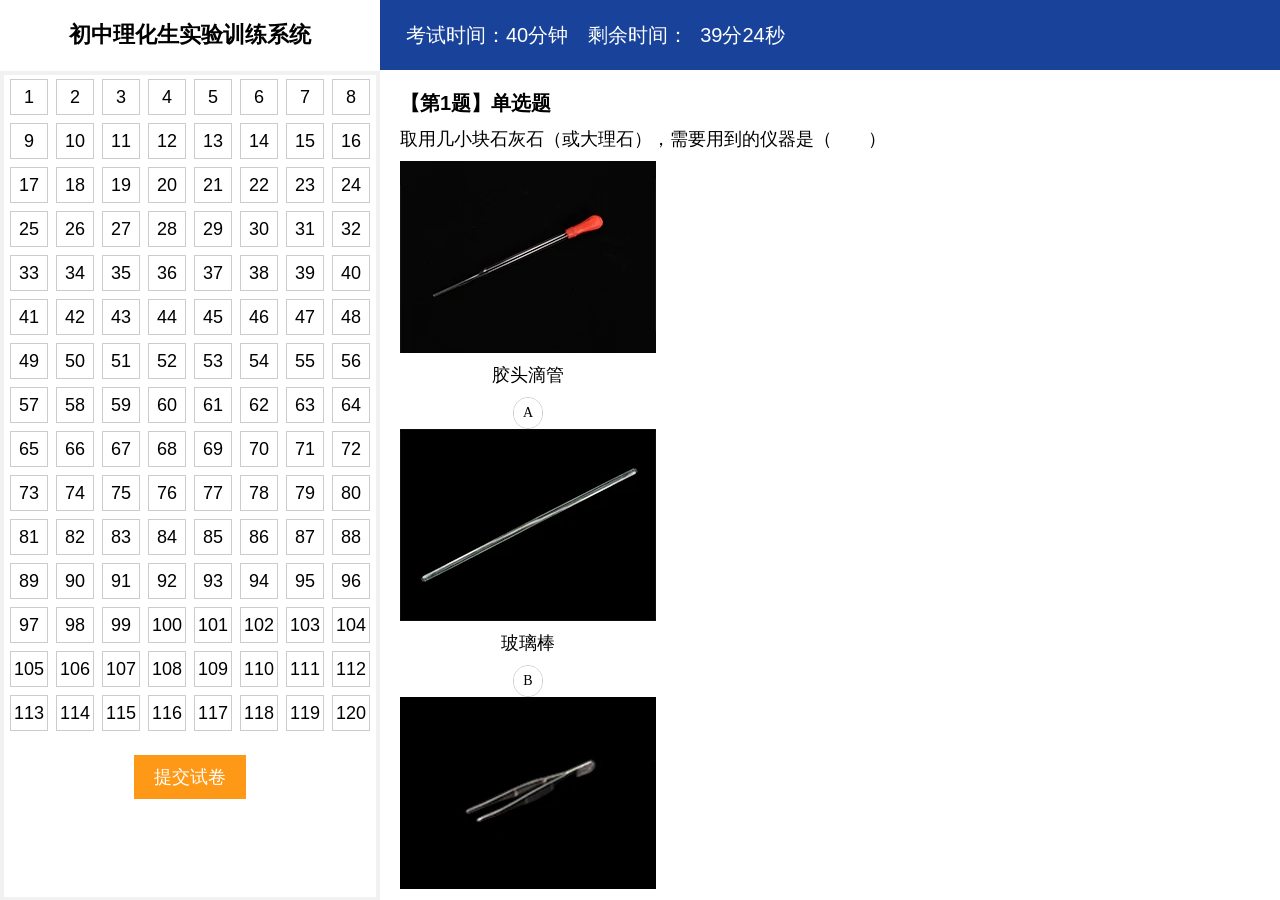
==== index.html @ 860a65fa "upd" ====
<!DOCTYPE html>
<!-- saved from url=(0079)file:///C:/Users/OceanInDreams.OceanInDreamsPC/Desktop/LHS/192.168.100.251.html -->
<html lang="zh-cn">
 <head>
  <meta http-equiv="Content-Type" content="text/html; charset=UTF-8" />
  <meta http-equiv="X-UA-Compatible" content="IE=edge" />
  <meta name="viewport" content="width=device-width,initial-scale=1" />
  <link rel="icon" href="http://192.168.100.251/admin/favicon.ico" />
  <title>&nbsp;</title>
  <meta name="renderer" content="webkit" />
  <link href="/src_files/app.d6942fc2.css" rel="preload" as="style" />
  <link href="/src_files/chunk-vendors.7887a43d.css" rel="preload" as="style" />
  <link href="/src_files/app.aed9fce5.js" rel="preload" as="script" />
  <link href="/src_files/chunk-vendors.9a050a58.js" rel="preload" as="script" />
  <link href="/src_files/chunk-vendors.7887a43d.css" rel="stylesheet" />
  <link href="/src_files/app.d6942fc2.css" rel="stylesheet" />
  <style>.w-e-toolbar,
.w-e-text-container,
.w-e-menu-panel {
  padding: 0;
  margin: 0;
  box-sizing: border-box;
  background-color: #fff;
  /*表情菜单样式*/
  /*分割线样式*/
}
.w-e-toolbar h1,
.w-e-text-container h1,
.w-e-menu-panel h1 {
  font-size: 32px !important;
}
.w-e-toolbar h2,
.w-e-text-container h2,
.w-e-menu-panel h2 {
  font-size: 24px !important;
}
.w-e-toolbar h3,
.w-e-text-container h3,
.w-e-menu-panel h3 {
  font-size: 18.72px !important;
}
.w-e-toolbar h4,
.w-e-text-container h4,
.w-e-menu-panel h4 {
  font-size: 16px !important;
}
.w-e-toolbar h5,
.w-e-text-container h5,
.w-e-menu-panel h5 {
  font-size: 13.28px !important;
}
.w-e-toolbar p,
.w-e-text-container p,
.w-e-menu-panel p {
  font-size: 16px !important;
}
.w-e-toolbar .eleImg,
.w-e-text-container .eleImg,
.w-e-menu-panel .eleImg {
  cursor: pointer;
  display: inline-block;
  font-size: 18px;
  padding: 0 3px;
}
.w-e-toolbar *,
.w-e-text-container *,
.w-e-menu-panel * {
  padding: 0;
  margin: 0;
  box-sizing: border-box;
}
.w-e-toolbar hr,
.w-e-text-container hr,
.w-e-menu-panel hr {
  cursor: pointer;
  display: block;
  height: 0px;
  border: 0;
  border-top: 3px solid #ccc;
  margin: 20px 0;
}
.w-e-clear-fix:after {
  content: "";
  display: table;
  clear: both;
}
.w-e-drop-list-item {
  position: relative;
  top: 1px;
  padding-right: 7px;
  color: #333 !important;
}
.w-e-drop-list-tl {
  padding-left: 10px;
  text-align: left;
}
</style>
  <style>@font-face {
  font-family: 'w-e-icon';
  src: url([data-uri]) format('truetype');
  font-weight: normal;
  font-style: normal;
}
[class^="w-e-icon-"],
[class*=" w-e-icon-"] {
  /* use !important to prevent issues with browser extensions that change fonts */
  font-family: 'w-e-icon' !important;
  speak: none;
  font-style: normal;
  font-weight: normal;
  font-variant: normal;
  text-transform: none;
  line-height: 1;
  /* Better Font Rendering =========== */
  -webkit-font-smoothing: antialiased;
  -moz-osx-font-smoothing: grayscale;
}
.w-e-icon-close:before {
  content: "\f00d";
}
.w-e-icon-upload2:before {
  content: "\e9c6";
}
.w-e-icon-trash-o:before {
  content: "\f014";
}
.w-e-icon-header:before {
  content: "\f1dc";
}
.w-e-icon-pencil2:before {
  content: "\e906";
}
.w-e-icon-paint-brush:before {
  content: "\f1fc";
}
.w-e-icon-image:before {
  content: "\e90d";
}
.w-e-icon-play:before {
  content: "\e912";
}
.w-e-icon-location:before {
  content: "\e947";
}
.w-e-icon-undo:before {
  content: "\e965";
}
.w-e-icon-redo:before {
  content: "\e966";
}
.w-e-icon-quotes-left:before {
  content: "\e977";
}
.w-e-icon-list-numbered:before {
  content: "\e9b9";
}
.w-e-icon-list2:before {
  content: "\e9bb";
}
.w-e-icon-link:before {
  content: "\e9cb";
}
.w-e-icon-happy:before {
  content: "\e9df";
}
.w-e-icon-bold:before {
  content: "\ea62";
}
.w-e-icon-underline:before {
  content: "\ea63";
}
.w-e-icon-italic:before {
  content: "\ea64";
}
.w-e-icon-strikethrough:before {
  content: "\ea65";
}
.w-e-icon-table2:before {
  content: "\ea71";
}
.w-e-icon-paragraph-left:before {
  content: "\ea77";
}
.w-e-icon-paragraph-center:before {
  content: "\ea78";
}
.w-e-icon-paragraph-right:before {
  content: "\ea79";
}
.w-e-icon-paragraph-justify:before {
  content: "\ea7a";
}
.w-e-icon-terminal:before {
  content: "\f120";
}
.w-e-icon-page-break:before {
  content: "\ea68";
}
.w-e-icon-cancel-circle:before {
  content: "\ea0d";
}
.w-e-icon-font:before {
  content: "\ea5c";
}
.w-e-icon-text-heigh:before {
  content: "\ea5f";
}
.w-e-icon-paint-format:before {
  content: "\e90c";
}
.w-e-icon-indent-increase:before {
  content: "\ea7b";
}
.w-e-icon-indent-decrease:before {
  content: "\ea7c";
}
.w-e-icon-row-height:before {
  content: "\e9be";
}
.w-e-icon-fullscreen_exit:before {
  content: "\e900";
}
.w-e-icon-fullscreen:before {
  content: "\e901";
}
.w-e-icon-split-line:before {
  content: "\ea0b";
}
.w-e-icon-checkbox-checked:before {
  content: "\ea52";
}
</style>
  <style>.w-e-toolbar {
  display: flex;
  padding: 0 6px;
  flex-wrap: wrap;
  position: relative;
  /* 单个菜单 */
}
.w-e-toolbar .w-e-menu {
  position: relative;
  display: flex;
  width: 40px;
  height: 40px;
  align-items: center;
  justify-content: center;
  text-align: center;
  cursor: pointer;
}
.w-e-toolbar .w-e-menu i {
  color: #999;
}
.w-e-toolbar .w-e-menu:hover {
  background-color: #F6F6F6;
}
.w-e-toolbar .w-e-menu:hover i {
  color: #333;
}
.w-e-toolbar .w-e-active i {
  color: #1e88e5;
}
.w-e-toolbar .w-e-active:hover i {
  color: #1e88e5;
}
.w-e-menu-tooltip {
  position: absolute;
  display: flex;
  color: #f1f1f1;
  background-color: rgba(0, 0, 0, 0.75);
  box-shadow: 0 2px 8px 0 rgba(0, 0, 0, 0.15);
  border-radius: 4px;
  padding: 4px 5px 6px;
  justify-content: center;
  align-items: center;
}
.w-e-menu-tooltip-up::after {
  content: "";
  position: absolute;
  top: 100%;
  left: 50%;
  margin-left: -5px;
  border: 5px solid rgba(0, 0, 0, 0);
  border-top-color: rgba(0, 0, 0, 0.73);
}
.w-e-menu-tooltip-down::after {
  content: "";
  position: absolute;
  bottom: 100%;
  left: 50%;
  margin-left: -5px;
  border: 5px solid rgba(0, 0, 0, 0);
  border-bottom-color: rgba(0, 0, 0, 0.73);
}
.w-e-menu-tooltip-item-wrapper {
  font-size: 14px;
  margin: 0 5px;
}
</style>
  <style>.w-e-text-container {
  position: relative;
  height: 100%;
}
.w-e-text-container .w-e-progress {
  position: absolute;
  background-color: #1e88e5;
  top: 0;
  left: 0;
  height: 1px;
}
.w-e-text-container .placeholder {
  color: #D4D4D4;
  position: absolute;
  font-size: 11pt;
  line-height: 22px;
  left: 10px;
  top: 10px;
  -webkit-user-select: none;
     -moz-user-select: none;
      -ms-user-select: none;
          user-select: none;
  z-index: -1;
}
.w-e-text {
  padding: 0 10px;
  overflow-y: auto;
}
.w-e-text p,
.w-e-text h1,
.w-e-text h2,
.w-e-text h3,
.w-e-text h4,
.w-e-text h5,
.w-e-text table,
.w-e-text pre {
  margin: 10px 0;
  line-height: 1.5;
}
.w-e-text ul,
.w-e-text ol {
  margin: 10px 0 10px 20px;
}
.w-e-text blockquote {
  display: block;
  border-left: 8px solid #d0e5f2;
  padding: 5px 10px;
  margin: 10px 0;
  line-height: 1.4;
  font-size: 100%;
  background-color: #f1f1f1;
}
.w-e-text code {
  display: inline-block;
  background-color: #f1f1f1;
  border-radius: 3px;
  padding: 3px 5px;
  margin: 0 3px;
}
.w-e-text pre code {
  display: block;
}
.w-e-text table {
  border-top: 1px solid #ccc;
  border-left: 1px solid #ccc;
}
.w-e-text table td,
.w-e-text table th {
  border-bottom: 1px solid #ccc;
  border-right: 1px solid #ccc;
  padding: 3px 5px;
  min-height: 30px;
  height: 30px;
}
.w-e-text table th {
  border-bottom: 2px solid #ccc;
  text-align: center;
  background-color: #f1f1f1;
}
.w-e-text:focus {
  outline: none;
}
.w-e-text img {
  cursor: pointer;
}
.w-e-text img:hover {
  box-shadow: 0 0 5px #333;
}
.w-e-text .w-e-todo {
  margin: 0 0 0 20px;
}
.w-e-text .w-e-todo li {
  list-style: none;
  font-size: 1em;
}
.w-e-text .w-e-todo li span:nth-child(1) {
  position: relative;
  left: -18px;
}
.w-e-text .w-e-todo li span:nth-child(1) input {
  position: absolute;
  margin-right: 3px;
}
.w-e-text .w-e-todo li span:nth-child(1) input[type=checkbox] {
  top: 50%;
  margin-top: -6px;
}
.w-e-tooltip {
  position: absolute;
  display: flex;
  color: #f1f1f1;
  background-color: rgba(0, 0, 0, 0.75);
  box-shadow: 0 2px 8px 0 rgba(0, 0, 0, 0.15);
  border-radius: 4px;
  padding: 4px 5px 6px;
  justify-content: center;
  align-items: center;
}
.w-e-tooltip-up::after {
  content: "";
  position: absolute;
  top: 100%;
  left: 50%;
  margin-left: -5px;
  border: 5px solid rgba(0, 0, 0, 0);
  border-top-color: rgba(0, 0, 0, 0.73);
}
.w-e-tooltip-down::after {
  content: "";
  position: absolute;
  bottom: 100%;
  left: 50%;
  margin-left: -5px;
  border: 5px solid rgba(0, 0, 0, 0);
  border-bottom-color: rgba(0, 0, 0, 0.73);
}
.w-e-tooltip-item-wrapper {
  cursor: pointer;
  font-size: 14px;
  margin: 0 5px;
}
.w-e-tooltip-item-wrapper:hover {
  color: #ccc;
  text-decoration: underline;
}
</style>
  <style>.w-e-menu .w-e-panel-container {
  position: absolute;
  top: 0;
  left: 50%;
  border: 1px solid #ccc;
  border-top: 0;
  box-shadow: 1px 1px 2px #ccc;
  color: #333;
  background-color: #fff;
  text-align: left;
  /* 为 emotion panel 定制的样式 */
  /* 上传图片、上传视频的 panel 定制样式 */
}
.w-e-menu .w-e-panel-container .w-e-panel-close {
  position: absolute;
  right: 0;
  top: 0;
  padding: 5px;
  margin: 2px 5px 0 0;
  cursor: pointer;
  color: #999;
}
.w-e-menu .w-e-panel-container .w-e-panel-close:hover {
  color: #333;
}
.w-e-menu .w-e-panel-container .w-e-panel-tab-title {
  list-style: none;
  display: flex;
  font-size: 14px;
  margin: 2px 10px 0 10px;
  border-bottom: 1px solid #f1f1f1;
}
.w-e-menu .w-e-panel-container .w-e-panel-tab-title .w-e-item {
  padding: 3px 5px;
  color: #999;
  cursor: pointer;
  margin: 0 3px;
  position: relative;
  top: 1px;
}
.w-e-menu .w-e-panel-container .w-e-panel-tab-title .w-e-active {
  color: #333;
  border-bottom: 1px solid #333;
  cursor: default;
  font-weight: 700;
}
.w-e-menu .w-e-panel-container .w-e-panel-tab-content {
  padding: 10px 15px 10px 15px;
  font-size: 16px;
  /* 输入框的样式 */
  /* 按钮的样式 */
}
.w-e-menu .w-e-panel-container .w-e-panel-tab-content input:focus,
.w-e-menu .w-e-panel-container .w-e-panel-tab-content textarea:focus,
.w-e-menu .w-e-panel-container .w-e-panel-tab-content button:focus {
  outline: none;
}
.w-e-menu .w-e-panel-container .w-e-panel-tab-content textarea {
  width: 100%;
  border: 1px solid #ccc;
  padding: 5px;
  margin-top: 10px;
}
.w-e-menu .w-e-panel-container .w-e-panel-tab-content textarea:focus {
  border-color: #1e88e5;
}
.w-e-menu .w-e-panel-container .w-e-panel-tab-content input[type=text] {
  border: none;
  border-bottom: 1px solid #ccc;
  font-size: 14px;
  height: 20px;
  color: #333;
  text-align: left;
}
.w-e-menu .w-e-panel-container .w-e-panel-tab-content input[type=text].small {
  width: 30px;
  text-align: center;
}
.w-e-menu .w-e-panel-container .w-e-panel-tab-content input[type=text].block {
  display: block;
  width: 100%;
  margin: 10px 0;
}
.w-e-menu .w-e-panel-container .w-e-panel-tab-content input[type=text]:focus {
  border-bottom: 2px solid #1e88e5;
}
.w-e-menu .w-e-panel-container .w-e-panel-tab-content .w-e-button-container button {
  font-size: 14px;
  color: #1e88e5;
  border: none;
  padding: 5px 10px;
  background-color: #fff;
  cursor: pointer;
  border-radius: 3px;
}
.w-e-menu .w-e-panel-container .w-e-panel-tab-content .w-e-button-container button.left {
  float: left;
  margin-right: 10px;
}
.w-e-menu .w-e-panel-container .w-e-panel-tab-content .w-e-button-container button.right {
  float: right;
  margin-left: 10px;
}
.w-e-menu .w-e-panel-container .w-e-panel-tab-content .w-e-button-container button.gray {
  color: #999;
}
.w-e-menu .w-e-panel-container .w-e-panel-tab-content .w-e-button-container button.red {
  color: #c24f4a;
}
.w-e-menu .w-e-panel-container .w-e-panel-tab-content .w-e-button-container button:hover {
  background-color: #f1f1f1;
}
.w-e-menu .w-e-panel-container .w-e-panel-tab-content .w-e-button-container:after {
  content: "";
  display: table;
  clear: both;
}
.w-e-menu .w-e-panel-container .w-e-emoticon-container .w-e-item {
  cursor: pointer;
  font-size: 18px;
  padding: 0 3px;
  display: inline-block;
}
.w-e-menu .w-e-panel-container .w-e-up-img-container,
.w-e-menu .w-e-panel-container .w-e-up-video-container {
  text-align: center;
}
.w-e-menu .w-e-panel-container .w-e-up-img-container .w-e-up-btn,
.w-e-menu .w-e-panel-container .w-e-up-video-container .w-e-up-btn {
  display: inline-block;
  color: #999;
  cursor: pointer;
  font-size: 60px;
  line-height: 1;
}
.w-e-menu .w-e-panel-container .w-e-up-img-container .w-e-up-btn:hover,
.w-e-menu .w-e-panel-container .w-e-up-video-container .w-e-up-btn:hover {
  color: #333;
}
</style>
  <style>.w-e-toolbar .w-e-droplist {
  position: absolute;
  left: 0;
  top: 0;
  background-color: #fff;
  border: 1px solid #f1f1f1;
  border-right-color: #ccc;
  border-bottom-color: #ccc;
}
.w-e-toolbar .w-e-droplist .w-e-dp-title {
  text-align: center;
  color: #999;
  line-height: 2;
  border-bottom: 1px solid #f1f1f1;
  font-size: 13px;
}
.w-e-toolbar .w-e-droplist ul.w-e-list {
  list-style: none;
  line-height: 1;
}
.w-e-toolbar .w-e-droplist ul.w-e-list li.w-e-item {
  color: #333;
  padding: 5px 0;
}
.w-e-toolbar .w-e-droplist ul.w-e-list li.w-e-item:hover {
  background-color: #f1f1f1;
}
.w-e-toolbar .w-e-droplist ul.w-e-block {
  list-style: none;
  text-align: left;
  padding: 5px;
}
.w-e-toolbar .w-e-droplist ul.w-e-block li.w-e-item {
  display: inline-block;
  padding: 3px 5px;
}
.w-e-toolbar .w-e-droplist ul.w-e-block li.w-e-item:hover {
  background-color: #f1f1f1;
}
</style>
  <style>.w-e-text-container {
  overflow: hidden;
}
.w-e-img-drag-mask {
  position: absolute;
  z-index: 1;
  border: 1px dashed #ccc;
  box-sizing: border-box;
}
.w-e-img-drag-mask .w-e-img-drag-rb {
  position: absolute;
  right: -5px;
  bottom: -5px;
  width: 16px;
  height: 16px;
  border-radius: 50%;
  background: #ccc;
  cursor: se-resize;
}
.w-e-img-drag-mask .w-e-img-drag-show-size {
  min-width: 110px;
  height: 22px;
  line-height: 22px;
  font-size: 14px;
  color: #999;
  position: absolute;
  left: 0;
  top: 0;
  background-color: #999;
  color: #fff;
  border-radius: 2px;
  padding: 0 5px;
}
</style>
  <style>.w-e-table {
  display: flex;
}
.w-e-table .w-e-table-input {
  width: 40px;
  text-align: center!important;
  margin: 0 5px;
}
</style>
  <style>.w-e-full-screen-editor {
  position: fixed;
  width: 100%!important;
  height: 100%!important;
  left: 0;
  top: 0;
}
</style>
  <style>.w-e-content-mantle {
  width: 100%;
  height: 100%;
  overflow-y: auto;
}
.w-e-content-mantle .w-e-content-preview {
  width: 100%;
  min-height: 100%;
  padding: 0 10px;
  line-height: 1.5;
}
.w-e-content-mantle .w-e-content-preview img {
  cursor: default;
}
.w-e-content-mantle .w-e-content-preview img:hover {
  box-shadow: none;
}
.w-e-menue-mantle {
  position: absolute;
  height: 100%;
  width: 100%;
  top: 0;
  left: 0;
}
</style>
  <style type="text/css" id="panel-widget-20_css">
.panel-widget-20 {
  overflow-x:hidden;
  overflow-y:auto;
  width:100%;
  height:100%;
  vertical-align:top;
  align-items:flex-start;
  justify-content:flex-start;
  background-color:#FFFFFF;
}
.panel-widget-20::-webkit-scrollbar {
  width:0;
}
</style>
  <style>.w-e-toolbar,
.w-e-text-container,
.w-e-menu-panel {
  padding: 0;
  margin: 0;
  box-sizing: border-box;
  background-color: #fff;
  /*表情菜单样式*/
  /*分割线样式*/
}
.w-e-toolbar h1,
.w-e-text-container h1,
.w-e-menu-panel h1 {
  font-size: 32px !important;
}
.w-e-toolbar h2,
.w-e-text-container h2,
.w-e-menu-panel h2 {
  font-size: 24px !important;
}
.w-e-toolbar h3,
.w-e-text-container h3,
.w-e-menu-panel h3 {
  font-size: 18.72px !important;
}
.w-e-toolbar h4,
.w-e-text-container h4,
.w-e-menu-panel h4 {
  font-size: 16px !important;
}
.w-e-toolbar h5,
.w-e-text-container h5,
.w-e-menu-panel h5 {
  font-size: 13.28px !important;
}
.w-e-toolbar p,
.w-e-text-container p,
.w-e-menu-panel p {
  font-size: 16px !important;
}
.w-e-toolbar .eleImg,
.w-e-text-container .eleImg,
.w-e-menu-panel .eleImg {
  cursor: pointer;
  display: inline-block;
  font-size: 18px;
  padding: 0 3px;
}
.w-e-toolbar *,
.w-e-text-container *,
.w-e-menu-panel * {
  padding: 0;
  margin: 0;
  box-sizing: border-box;
}
.w-e-toolbar hr,
.w-e-text-container hr,
.w-e-menu-panel hr {
  cursor: pointer;
  display: block;
  height: 0px;
  border: 0;
  border-top: 3px solid #ccc;
  margin: 20px 0;
}
.w-e-clear-fix:after {
  content: "";
  display: table;
  clear: both;
}
.w-e-drop-list-item {
  position: relative;
  top: 1px;
  padding-right: 7px;
  color: #333 !important;
}
.w-e-drop-list-tl {
  padding-left: 10px;
  text-align: left;
}
</style>
  <style>@font-face {
  font-family: 'w-e-icon';
  src: url([data-uri]) format('truetype');
  font-weight: normal;
  font-style: normal;
}
[class^="w-e-icon-"],
[class*=" w-e-icon-"] {
  /* use !important to prevent issues with browser extensions that change fonts */
  font-family: 'w-e-icon' !important;
  speak: none;
  font-style: normal;
  font-weight: normal;
  font-variant: normal;
  text-transform: none;
  line-height: 1;
  /* Better Font Rendering =========== */
  -webkit-font-smoothing: antialiased;
  -moz-osx-font-smoothing: grayscale;
}
.w-e-icon-close:before {
  content: "\f00d";
}
.w-e-icon-upload2:before {
  content: "\e9c6";
}
.w-e-icon-trash-o:before {
  content: "\f014";
}
.w-e-icon-header:before {
  content: "\f1dc";
}
.w-e-icon-pencil2:before {
  content: "\e906";
}
.w-e-icon-paint-brush:before {
  content: "\f1fc";
}
.w-e-icon-image:before {
  content: "\e90d";
}
.w-e-icon-play:before {
  content: "\e912";
}
.w-e-icon-location:before {
  content: "\e947";
}
.w-e-icon-undo:before {
  content: "\e965";
}
.w-e-icon-redo:before {
  content: "\e966";
}
.w-e-icon-quotes-left:before {
  content: "\e977";
}
.w-e-icon-list-numbered:before {
  content: "\e9b9";
}
.w-e-icon-list2:before {
  content: "\e9bb";
}
.w-e-icon-link:before {
  content: "\e9cb";
}
.w-e-icon-happy:before {
  content: "\e9df";
}
.w-e-icon-bold:before {
  content: "\ea62";
}
.w-e-icon-underline:before {
  content: "\ea63";
}
.w-e-icon-italic:before {
  content: "\ea64";
}
.w-e-icon-strikethrough:before {
  content: "\ea65";
}
.w-e-icon-table2:before {
  content: "\ea71";
}
.w-e-icon-paragraph-left:before {
  content: "\ea77";
}
.w-e-icon-paragraph-center:before {
  content: "\ea78";
}
.w-e-icon-paragraph-right:before {
  content: "\ea79";
}
.w-e-icon-paragraph-justify:before {
  content: "\ea7a";
}
.w-e-icon-terminal:before {
  content: "\f120";
}
.w-e-icon-page-break:before {
  content: "\ea68";
}
.w-e-icon-cancel-circle:before {
  content: "\ea0d";
}
.w-e-icon-font:before {
  content: "\ea5c";
}
.w-e-icon-text-heigh:before {
  content: "\ea5f";
}
.w-e-icon-paint-format:before {
  content: "\e90c";
}
.w-e-icon-indent-increase:before {
  content: "\ea7b";
}
.w-e-icon-indent-decrease:before {
  content: "\ea7c";
}
.w-e-icon-row-height:before {
  content: "\e9be";
}
.w-e-icon-fullscreen_exit:before {
  content: "\e900";
}
.w-e-icon-fullscreen:before {
  content: "\e901";
}
.w-e-icon-split-line:before {
  content: "\ea0b";
}
.w-e-icon-checkbox-checked:before {
  content: "\ea52";
}
</style>
  <style>.w-e-toolbar {
  display: flex;
  padding: 0 6px;
  flex-wrap: wrap;
  position: relative;
  /* 单个菜单 */
}
.w-e-toolbar .w-e-menu {
  position: relative;
  display: flex;
  width: 40px;
  height: 40px;
  align-items: center;
  justify-content: center;
  text-align: center;
  cursor: pointer;
}
.w-e-toolbar .w-e-menu i {
  color: #999;
}
.w-e-toolbar .w-e-menu:hover {
  background-color: #F6F6F6;
}
.w-e-toolbar .w-e-menu:hover i {
  color: #333;
}
.w-e-toolbar .w-e-active i {
  color: #1e88e5;
}
.w-e-toolbar .w-e-active:hover i {
  color: #1e88e5;
}
.w-e-menu-tooltip {
  position: absolute;
  display: flex;
  color: #f1f1f1;
  background-color: rgba(0, 0, 0, 0.75);
  box-shadow: 0 2px 8px 0 rgba(0, 0, 0, 0.15);
  border-radius: 4px;
  padding: 4px 5px 6px;
  justify-content: center;
  align-items: center;
}
.w-e-menu-tooltip-up::after {
  content: "";
  position: absolute;
  top: 100%;
  left: 50%;
  margin-left: -5px;
  border: 5px solid rgba(0, 0, 0, 0);
  border-top-color: rgba(0, 0, 0, 0.73);
}
.w-e-menu-tooltip-down::after {
  content: "";
  position: absolute;
  bottom: 100%;
  left: 50%;
  margin-left: -5px;
  border: 5px solid rgba(0, 0, 0, 0);
  border-bottom-color: rgba(0, 0, 0, 0.73);
}
.w-e-menu-tooltip-item-wrapper {
  font-size: 14px;
  margin: 0 5px;
}
</style>
  <style>.w-e-text-container {
  position: relative;
  height: 100%;
}
.w-e-text-container .w-e-progress {
  position: absolute;
  background-color: #1e88e5;
  top: 0;
  left: 0;
  height: 1px;
}
.w-e-text-container .placeholder {
  color: #D4D4D4;
  position: absolute;
  font-size: 11pt;
  line-height: 22px;
  left: 10px;
  top: 10px;
  -webkit-user-select: none;
     -moz-user-select: none;
      -ms-user-select: none;
          user-select: none;
  z-index: -1;
}
.w-e-text {
  padding: 0 10px;
  overflow-y: auto;
}
.w-e-text p,
.w-e-text h1,
.w-e-text h2,
.w-e-text h3,
.w-e-text h4,
.w-e-text h5,
.w-e-text table,
.w-e-text pre {
  margin: 10px 0;
  line-height: 1.5;
}
.w-e-text ul,
.w-e-text ol {
  margin: 10px 0 10px 20px;
}
.w-e-text blockquote {
  display: block;
  border-left: 8px solid #d0e5f2;
  padding: 5px 10px;
  margin: 10px 0;
  line-height: 1.4;
  font-size: 100%;
  background-color: #f1f1f1;
}
.w-e-text code {
  display: inline-block;
  background-color: #f1f1f1;
  border-radius: 3px;
  padding: 3px 5px;
  margin: 0 3px;
}
.w-e-text pre code {
  display: block;
}
.w-e-text table {
  border-top: 1px solid #ccc;
  border-left: 1px solid #ccc;
}
.w-e-text table td,
.w-e-text table th {
  border-bottom: 1px solid #ccc;
  border-right: 1px solid #ccc;
  padding: 3px 5px;
  min-height: 30px;
  height: 30px;
}
.w-e-text table th {
  border-bottom: 2px solid #ccc;
  text-align: center;
  background-color: #f1f1f1;
}
.w-e-text:focus {
  outline: none;
}
.w-e-text img {
  cursor: pointer;
}
.w-e-text img:hover {
  box-shadow: 0 0 5px #333;
}
.w-e-text .w-e-todo {
  margin: 0 0 0 20px;
}
.w-e-text .w-e-todo li {
  list-style: none;
  font-size: 1em;
}
.w-e-text .w-e-todo li span:nth-child(1) {
  position: relative;
  left: -18px;
}
.w-e-text .w-e-todo li span:nth-child(1) input {
  position: absolute;
  margin-right: 3px;
}
.w-e-text .w-e-todo li span:nth-child(1) input[type=checkbox] {
  top: 50%;
  margin-top: -6px;
}
.w-e-tooltip {
  position: absolute;
  display: flex;
  color: #f1f1f1;
  background-color: rgba(0, 0, 0, 0.75);
  box-shadow: 0 2px 8px 0 rgba(0, 0, 0, 0.15);
  border-radius: 4px;
  padding: 4px 5px 6px;
  justify-content: center;
  align-items: center;
}
.w-e-tooltip-up::after {
  content: "";
  position: absolute;
  top: 100%;
  left: 50%;
  margin-left: -5px;
  border: 5px solid rgba(0, 0, 0, 0);
  border-top-color: rgba(0, 0, 0, 0.73);
}
.w-e-tooltip-down::after {
  content: "";
  position: absolute;
  bottom: 100%;
  left: 50%;
  margin-left: -5px;
  border: 5px solid rgba(0, 0, 0, 0);
  border-bottom-color: rgba(0, 0, 0, 0.73);
}
.w-e-tooltip-item-wrapper {
  cursor: pointer;
  font-size: 14px;
  margin: 0 5px;
}
.w-e-tooltip-item-wrapper:hover {
  color: #ccc;
  text-decoration: underline;
}
</style>
  <style>.w-e-menu .w-e-panel-container {
  position: absolute;
  top: 0;
  left: 50%;
  border: 1px solid #ccc;
  border-top: 0;
  box-shadow: 1px 1px 2px #ccc;
  color: #333;
  background-color: #fff;
  text-align: left;
  /* 为 emotion panel 定制的样式 */
  /* 上传图片、上传视频的 panel 定制样式 */
}
.w-e-menu .w-e-panel-container .w-e-panel-close {
  position: absolute;
  right: 0;
  top: 0;
  padding: 5px;
  margin: 2px 5px 0 0;
  cursor: pointer;
  color: #999;
}
.w-e-menu .w-e-panel-container .w-e-panel-close:hover {
  color: #333;
}
.w-e-menu .w-e-panel-container .w-e-panel-tab-title {
  list-style: none;
  display: flex;
  font-size: 14px;
  margin: 2px 10px 0 10px;
  border-bottom: 1px solid #f1f1f1;
}
.w-e-menu .w-e-panel-container .w-e-panel-tab-title .w-e-item {
  padding: 3px 5px;
  color: #999;
  cursor: pointer;
  margin: 0 3px;
  position: relative;
  top: 1px;
}
.w-e-menu .w-e-panel-container .w-e-panel-tab-title .w-e-active {
  color: #333;
  border-bottom: 1px solid #333;
  cursor: default;
  font-weight: 700;
}
.w-e-menu .w-e-panel-container .w-e-panel-tab-content {
  padding: 10px 15px 10px 15px;
  font-size: 16px;
  /* 输入框的样式 */
  /* 按钮的样式 */
}
.w-e-menu .w-e-panel-container .w-e-panel-tab-content input:focus,
.w-e-menu .w-e-panel-container .w-e-panel-tab-content textarea:focus,
.w-e-menu .w-e-panel-container .w-e-panel-tab-content button:focus {
  outline: none;
}
.w-e-menu .w-e-panel-container .w-e-panel-tab-content textarea {
  width: 100%;
  border: 1px solid #ccc;
  padding: 5px;
  margin-top: 10px;
}
.w-e-menu .w-e-panel-container .w-e-panel-tab-content textarea:focus {
  border-color: #1e88e5;
}
.w-e-menu .w-e-panel-container .w-e-panel-tab-content input[type=text] {
  border: none;
  border-bottom: 1px solid #ccc;
  font-size: 14px;
  height: 20px;
  color: #333;
  text-align: left;
}
.w-e-menu .w-e-panel-container .w-e-panel-tab-content input[type=text].small {
  width: 30px;
  text-align: center;
}
.w-e-menu .w-e-panel-container .w-e-panel-tab-content input[type=text].block {
  display: block;
  width: 100%;
  margin: 10px 0;
}
.w-e-menu .w-e-panel-container .w-e-panel-tab-content input[type=text]:focus {
  border-bottom: 2px solid #1e88e5;
}
.w-e-menu .w-e-panel-container .w-e-panel-tab-content .w-e-button-container button {
  font-size: 14px;
  color: #1e88e5;
  border: none;
  padding: 5px 10px;
  background-color: #fff;
  cursor: pointer;
  border-radius: 3px;
}
.w-e-menu .w-e-panel-container .w-e-panel-tab-content .w-e-button-container button.left {
  float: left;
  margin-right: 10px;
}
.w-e-menu .w-e-panel-container .w-e-panel-tab-content .w-e-button-container button.right {
  float: right;
  margin-left: 10px;
}
.w-e-menu .w-e-panel-container .w-e-panel-tab-content .w-e-button-container button.gray {
  color: #999;
}
.w-e-menu .w-e-panel-container .w-e-panel-tab-content .w-e-button-container button.red {
  color: #c24f4a;
}
.w-e-menu .w-e-panel-container .w-e-panel-tab-content .w-e-button-container button:hover {
  background-color: #f1f1f1;
}
.w-e-menu .w-e-panel-container .w-e-panel-tab-content .w-e-button-container:after {
  content: "";
  display: table;
  clear: both;
}
.w-e-menu .w-e-panel-container .w-e-emoticon-container .w-e-item {
  cursor: pointer;
  font-size: 18px;
  padding: 0 3px;
  display: inline-block;
}
.w-e-menu .w-e-panel-container .w-e-up-img-container,
.w-e-menu .w-e-panel-container .w-e-up-video-container {
  text-align: center;
}
.w-e-menu .w-e-panel-container .w-e-up-img-container .w-e-up-btn,
.w-e-menu .w-e-panel-container .w-e-up-video-container .w-e-up-btn {
  display: inline-block;
  color: #999;
  cursor: pointer;
  font-size: 60px;
  line-height: 1;
}
.w-e-menu .w-e-panel-container .w-e-up-img-container .w-e-up-btn:hover,
.w-e-menu .w-e-panel-container .w-e-up-video-container .w-e-up-btn:hover {
  color: #333;
}
</style>
  <style>.w-e-toolbar .w-e-droplist {
  position: absolute;
  left: 0;
  top: 0;
  background-color: #fff;
  border: 1px solid #f1f1f1;
  border-right-color: #ccc;
  border-bottom-color: #ccc;
}
.w-e-toolbar .w-e-droplist .w-e-dp-title {
  text-align: center;
  color: #999;
  line-height: 2;
  border-bottom: 1px solid #f1f1f1;
  font-size: 13px;
}
.w-e-toolbar .w-e-droplist ul.w-e-list {
  list-style: none;
  line-height: 1;
}
.w-e-toolbar .w-e-droplist ul.w-e-list li.w-e-item {
  color: #333;
  padding: 5px 0;
}
.w-e-toolbar .w-e-droplist ul.w-e-list li.w-e-item:hover {
  background-color: #f1f1f1;
}
.w-e-toolbar .w-e-droplist ul.w-e-block {
  list-style: none;
  text-align: left;
  padding: 5px;
}
.w-e-toolbar .w-e-droplist ul.w-e-block li.w-e-item {
  display: inline-block;
  padding: 3px 5px;
}
.w-e-toolbar .w-e-droplist ul.w-e-block li.w-e-item:hover {
  background-color: #f1f1f1;
}
</style>
  <style>.w-e-text-container {
  overflow: hidden;
}
.w-e-img-drag-mask {
  position: absolute;
  z-index: 1;
  border: 1px dashed #ccc;
  box-sizing: border-box;
}
.w-e-img-drag-mask .w-e-img-drag-rb {
  position: absolute;
  right: -5px;
  bottom: -5px;
  width: 16px;
  height: 16px;
  border-radius: 50%;
  background: #ccc;
  cursor: se-resize;
}
.w-e-img-drag-mask .w-e-img-drag-show-size {
  min-width: 110px;
  height: 22px;
  line-height: 22px;
  font-size: 14px;
  color: #999;
  position: absolute;
  left: 0;
  top: 0;
  background-color: #999;
  color: #fff;
  border-radius: 2px;
  padding: 0 5px;
}
</style>
  <style>.w-e-table {
  display: flex;
}
.w-e-table .w-e-table-input {
  width: 40px;
  text-align: center!important;
  margin: 0 5px;
}
</style>
  <style>.w-e-full-screen-editor {
  position: fixed;
  width: 100%!important;
  height: 100%!important;
  left: 0;
  top: 0;
}
</style>
  <style>.w-e-content-mantle {
  width: 100%;
  height: 100%;
  overflow-y: auto;
}
.w-e-content-mantle .w-e-content-preview {
  width: 100%;
  min-height: 100%;
  padding: 0 10px;
  line-height: 1.5;
}
.w-e-content-mantle .w-e-content-preview img {
  cursor: default;
}
.w-e-content-mantle .w-e-content-preview img:hover {
  box-shadow: none;
}
.w-e-menue-mantle {
  position: absolute;
  height: 100%;
  width: 100%;
  top: 0;
  left: 0;
}
</style>
 </head>
 <body>
  <svg xmlns="http://www.w3.org/2000/svg" xmlns:xlink="http://www.w3.org/1999/xlink" style="position: absolute; width: 0; height: 0" aria-hidden="true" id="__SVG_SPRITE_NODE__">
   <symbol xmlns="http://www.w3.org/2000/svg" xmlns:xlink="http://www.w3.org/1999/xlink" class="icon" viewbox="0 0 1024 1024" id="icon-v-align-center">
    <path d="M96 128h832v96H96zM96 576h832v96H96zM224 352h576v96H224zM224 800h576v96H224z" p-id="4235"></path>
   </symbol>
   <symbol xmlns="http://www.w3.org/2000/svg" xmlns:xlink="http://www.w3.org/1999/xlink" class="icon" viewbox="0 0 1024 1024" id="icon-v-align-left">
    <path d="M96 128h832v96H96zM96 576h832v96H96zM96 352h576v96H96zM96 800h576v96H96z" p-id="4641"></path>
   </symbol>
   <symbol xmlns="http://www.w3.org/2000/svg" xmlns:xlink="http://www.w3.org/1999/xlink" class="icon" viewbox="0 0 1024 1024" id="icon-v-align-right">
    <path d="M96 128h832v96H96zM96 576h832v96H96zM352 352h576v96H352zM352 800h576v96H352z" p-id="4502"></path>
   </symbol>
   <symbol xmlns="http://www.w3.org/2000/svg" xmlns:xlink="http://www.w3.org/1999/xlink" class="icon" viewbox="0 0 1024 1024" id="icon-v-bar">
    <path d="M896 896H96a32 32 0 0 1-32-32V224a32 32 0 0 1 64 0v608h768a32 32 0 1 1 0 64z" p-id="5507"></path>
    <path d="M512 752.16a32 32 0 0 1-32-32V350.624a32 32 0 0 1 64 0v369.536a32 32 0 0 1-32 32zM320 752.576a32 32 0 0 1-32-32V512a32 32 0 0 1 64 0v208.576a32 32 0 0 1-32 32zM896 752.672a32 32 0 0 1-32-32V163.488a32 32 0 1 1 64 0v557.184a32 32 0 0 1-32 32zM704 752.736a32 32 0 0 1-32-32V224a32 32 0 1 1 64 0v496.736a32 32 0 0 1-32 32z" p-id="5508"></path>
   </symbol>
   <symbol xmlns="http://www.w3.org/2000/svg" xmlns:xlink="http://www.w3.org/1999/xlink" class="icon" viewbox="0 0 1024 1024" id="icon-v-bold">
    <path d="M768.96 575.072c-22.144-34.112-54.816-56.8-97.984-68.032v-2.176c22.88-10.88 42.112-23.04 57.696-36.48 15.616-12.704 27.584-26.144 35.936-40.288 16.32-29.76 24.128-60.96 23.392-93.632 0-63.872-19.776-115.232-59.328-154.08-39.2-38.464-97.824-58.048-175.84-58.784H215.232v793.728H579.52c62.432 0 114.496-20.864 156.256-62.624 42.112-39.936 63.52-94.176 64.224-162.752 0-41.376-10.336-79.68-31.04-114.88zM344.32 228.832h194.912c43.904 0.736 76.224 11.424 96.896 32.128 21.056 22.144 31.584 49.184 31.584 81.12s-10.528 58.432-31.584 79.488c-20.672 22.848-52.992 34.304-96.896 34.304H344.32V228.832z m304.352 536.256c-20.672 23.584-53.344 35.744-97.984 36.48H344.32v-238.432h206.336c44.64 0.704 77.312 12.512 97.984 35.392 20.672 23.232 31.04 51.168 31.04 83.84 0 31.904-10.336 59.488-31.008 82.72z" p-id="4780"></path>
   </symbol>
   <symbol xmlns="http://www.w3.org/2000/svg" xmlns:xlink="http://www.w3.org/1999/xlink" class="icon" viewbox="0 0 1024 1024" id="icon-v-button">
    <path d="M960 128H64a32 32 0 0 0-32 32v576a32 32 0 0 0 32 32h265.792a32 32 0 1 0 0-64H96V192h832v512h-68.192a32 32 0 1 0 0 64H960a32 32 0 0 0 32-32V160a32 32 0 0 0-32-32z" p-id="5647"></path>
    <path d="M600.704 624.128a32 32 0 0 0-44.416-1.6l-61.792 55.392-12.576-239.84 237.408 28.288-48.352 45.088a32 32 0 1 0 43.616 46.816l98.784-92.128a32 32 0 0 0-18.016-55.2l-343.616-40.928a32 32 0 0 0-35.712 33.44l18.048 344.576a32 32 0 0 0 53.312 22.112l88.64-79.424 192.544 199.648a31.968 31.968 0 1 0 46.048-44.416l-213.92-221.824z" p-id="5648"></path>
   </symbol>
   <symbol xmlns="http://www.w3.org/2000/svg" xmlns:xlink="http://www.w3.org/1999/xlink" class="icon" viewbox="0 0 1024 1024" id="icon-v-horizontal-left">
    <path d="M326 164h-64c-4.4 0-8 3.6-8 8v688c0 4.4 3.6 8 8 8h64c4.4 0 8-3.6 8-8V172c0-4.4-3.6-8-8-8zM770 236.4V164c0-6.8-7.9-10.5-13.1-6.1L335 512l421.9 354.1c5.2 4.4 13.1 0.7 13.1-6.1v-72.4c0-9.4-4.2-18.4-11.4-24.5L459.4 512l299.2-251.1c7.2-6.1 11.4-15.1 11.4-24.5z" p-id="8389"></path>
   </symbol>
   <symbol xmlns="http://www.w3.org/2000/svg" xmlns:xlink="http://www.w3.org/1999/xlink" class="icon" viewbox="0 0 1024 1024" id="icon-v-horizontal-right">
    <path d="M762 164h-64c-4.4 0-8 3.6-8 8v688c0 4.4 3.6 8 8 8h64c4.4 0 8-3.6 8-8V172c0-4.4-3.6-8-8-8zM254 164v72.4c0 9.5 4.2 18.4 11.4 24.5L564.6 512 265.4 763.1c-7.2 6.1-11.4 15-11.4 24.5V860c0 6.8 7.9 10.5 13.1 6.1L689 512 267.1 157.9c-5.2-4.4-13.1-0.7-13.1 6.1z" p-id="8389"></path>
   </symbol>
   <symbol xmlns="http://www.w3.org/2000/svg" xmlns:xlink="http://www.w3.org/1999/xlink" class="icon" viewbox="0 0 1024 1024" id="icon-v-html">
    <path d="M300.224 224L32 525.76l268.224 301.76 71.776-63.776-211.552-237.984 211.552-237.984zM711.744 224L640 287.776l211.552 237.984L640 763.744l71.744 63.776 268.256-301.76z" p-id="6066"></path>
   </symbol>
   <symbol xmlns="http://www.w3.org/2000/svg" xmlns:xlink="http://www.w3.org/1999/xlink" class="icon" viewbox="0 0 1024 1024" id="icon-v-image">
    <path d="M928 896H96a32 32 0 0 1-32-32V160a32 32 0 0 1 32-32h832a32 32 0 0 1 32 32v116.864a32 32 0 1 1-64 0V192H128v640h768V468.544l-206.336 244.736a31.968 31.968 0 0 1-44.896 4l-196.064-162.752-194.656 180.224a31.936 31.936 0 1 1-43.456-46.944l215.232-199.296a32.032 32.032 0 0 1 42.176-1.152l193.216 160.384 242.336-287.456a32.128 32.128 0 0 1 35.424-9.44c12.608 4.608 21.024 16.64 21.024 30.08V864a32 32 0 0 1-32 32z" p-id="6762"></path>
    <path d="M304 480C242.24 480 192 429.76 192 368S242.24 256 304 256 416 306.24 416 368 365.76 480 304 480z m0-160c-26.464 0-48 21.536-48 48S277.536 416 304 416s48-21.536 48-48-21.536-48-48-48z" p-id="6763"></path>
   </symbol>
   <symbol xmlns="http://www.w3.org/2000/svg" xmlns:xlink="http://www.w3.org/1999/xlink" class="icon" viewbox="0 0 1024 1024" id="icon-v-input">
    <path d="M635.328 736a32 32 0 0 0-32-32H96V352h507.2a32 32 0 1 0 0-64H64a32 32 0 0 0-32 32v416a32 32 0 0 0 32 32h539.328a32 32 0 0 0 32-32zM960 288h-92.928a32 32 0 1 0 0 64H928v352h-60.288a32 32 0 1 0 0 64H960a32 32 0 0 0 32-32V320a32 32 0 0 0-32-32z" p-id="6205"></path>
    <path d="M832.672 848H768v-640h64.288a32 32 0 1 0 0-64H639.36a32 32 0 1 0 0 64H704v640h-64.64a32 32 0 1 0 0 64h193.28a32 32 0 1 0 0.032-64z" p-id="6206"></path>
   </symbol>
   <symbol xmlns="http://www.w3.org/2000/svg" xmlns:xlink="http://www.w3.org/1999/xlink" class="icon" viewbox="0 0 1024 1024" id="icon-v-italic">
    <path d="M768 85.792h-288a32 32 0 0 0 0 64h96.32l-230.336 704H256a32 32 0 0 0 0 64h288a32 32 0 0 0 0-64h-93.728l230.528-704H768a32 32 0 0 0 0-64z" p-id="5090"></path>
   </symbol>
   <symbol xmlns="http://www.w3.org/2000/svg" xmlns:xlink="http://www.w3.org/1999/xlink" class="icon" viewbox="0 0 1024 1024" id="icon-v-justified">
    <path d="M96 128h832v96H96zM96 576h832v96H96zM96 352h832v96H96zM96 800h832v96H96z" p-id="6623"></path>
   </symbol>
   <symbol xmlns="http://www.w3.org/2000/svg" xmlns:xlink="http://www.w3.org/1999/xlink" class="icon" viewbox="0 0 1024 1024" id="icon-v-mail-fill">
    <path d="M928 160H96c-17.7 0-32 14.3-32 32v640c0 17.7 14.3 32 32 32h832c17.7 0 32-14.3 32-32V192c0-17.7-14.3-32-32-32z m-80.8 108.9L531.7 514.4c-7.8 6.1-18.7 6.1-26.5 0L189.6 268.9c-1.8-1.4-2.8-3.5-2.8-5.7 0-4 3.2-7.2 7.2-7.2h648.8c2.2 0 4.3 1 5.7 2.8 2.4 3.1 1.9 7.6-1.3 10.1z" p-id="8367"></path>
   </symbol>
   <symbol xmlns="http://www.w3.org/2000/svg" xmlns:xlink="http://www.w3.org/1999/xlink" class="icon" viewbox="0 0 1024 1024" id="icon-v-mail_fill">
    <path d="M512 576a32 32 0 0 1-17.184-4.992L128 337.568v430.656A64 64 0 0 0 192.064 832h639.872A64 64 0 0 0 896 768.224V337.888l-366.816 233.12A32.096 32.096 0 0 1 512 576" fill="#969697" p-id="3214"></path>
    <path d="M831.936 192H192.064A64 64 0 0 0 128 255.808v4.896l384 245.376 384-244.032v-6.24A64 64 0 0 0 831.936 192" fill="#969697" p-id="3215"></path>
   </symbol>
   <symbol xmlns="http://www.w3.org/2000/svg" xmlns:xlink="http://www.w3.org/1999/xlink" class="icon" viewbox="0 0 1024 1024" id="icon-v-number-format">
    <path d="M99.232 288h54.848V86.848H63.264v54.88h35.968zM64 461.728h64l-64 91.424V608h128v-54.848H128l64-91.424v-54.88H64zM64 781.728h73.152V800H95.36v54.848h41.792v18.304H64V928h128v-201.152H64zM288 160h640v96H288zM288 464h640v96H288zM288 768h640v96H288z" p-id="6345"></path>
   </symbol>
   <symbol xmlns="http://www.w3.org/2000/svg" xmlns:xlink="http://www.w3.org/1999/xlink" class="icon" viewbox="0 0 1024 1024" id="icon-v-pause">
    <path d="M304 176h80v672h-80zM712 176h-64c-4.4 0-8 3.6-8 8v656c0 4.4 3.6 8 8 8h64c4.4 0 8-3.6 8-8V184c0-4.4-3.6-8-8-8z" p-id="9009"></path>
   </symbol>
   <symbol xmlns="http://www.w3.org/2000/svg" xmlns:xlink="http://www.w3.org/1999/xlink" class="icon" viewbox="0 0 1024 1024" id="icon-v-pie">
    <path d="M896 480c-1.344 0-2.464 0.608-3.744 0.768-1.28-0.16-2.432-0.768-3.744-0.768H544V132c0-0.704-0.352-1.312-0.416-2.016 0.064-0.672 0.416-1.28 0.416-1.984a32 32 0 0 0-32-32C282.624 96 96 282.624 96 512s186.624 416 416 416 416-186.624 416-416a32 32 0 0 0-32-32zM512 864C317.92 864 160 706.08 160 512 160 328.704 300.864 177.856 480 161.632V512a32 32 0 0 0 32 32h350.368C846.144 723.136 695.296 864 512 864zM625.664 178.72a355.36 355.36 0 0 1 216.832 211.84 32 32 0 1 0 60.064-22.048 414.24 414.24 0 0 0-256.224-250.336 31.968 31.968 0 1 0-20.672 60.544z" p-id="5229"></path>
   </symbol>
   <symbol xmlns="http://www.w3.org/2000/svg" xmlns:xlink="http://www.w3.org/1999/xlink" class="icon" viewbox="0 0 1024 1024" id="icon-v-rectangle">
    <path d="M896 801.632V222.368c36.48-7.424 64-39.744 64-78.368C960 99.904 924.128 64 880 64c-38.656 0-70.944 27.52-78.368 64H222.368A80.096 80.096 0 0 0 144 64 80.096 80.096 0 0 0 64 144c0 38.624 27.52 70.944 64 78.368V801.6c-36.48 7.424-64 39.744-64 78.368A80.096 80.096 0 0 0 144 960c38.624 0 70.944-27.52 78.368-64H801.6c7.424 36.48 39.744 64 78.368 64A80 80 0 1 0 896 801.632z m-704 14.784V207.584c5.888-4.448 11.136-9.696 15.584-15.584h608.8c4.48 5.888 9.696 11.136 15.584 15.584v608.8c-5.92 4.48-11.136 9.696-15.616 15.616H207.584A79.04 79.04 0 0 0 192 816.416z" p-id="6484"></path>
   </symbol>
   <symbol xmlns="http://www.w3.org/2000/svg" xmlns:xlink="http://www.w3.org/1999/xlink" class="icon" viewbox="0 0 1024 1024" id="icon-v-save">
    <path d="M925.248 356.928l-258.176-258.176a64 64 0 0 0-45.248-18.752H144a64 64 0 0 0-64 64v736a64 64 0 0 0 64 64h736a64 64 0 0 0 64-64V402.176a64 64 0 0 0-18.752-45.248zM288 144h192V256H288V144z m448 736H288V736h448v144z m144 0H800V704a32 32 0 0 0-32-32H256a32 32 0 0 0-32 32v176H144v-736H224V288a32 32 0 0 0 32 32h256a32 32 0 0 0 32-32V144h77.824l258.176 258.176V880z" p-id="6902"></path>
   </symbol>
   <symbol xmlns="http://www.w3.org/2000/svg" xmlns:xlink="http://www.w3.org/1999/xlink" class="icon" viewbox="0 0 1024 1024" id="icon-v-select">
    <path d="M960 128H64a32 32 0 0 0-32 32v416a32 32 0 0 0 32 32h896a32 32 0 0 0 32-32V160a32 32 0 0 0-32-32z m-32 416H96V192h832v352zM896 647.264a32 32 0 0 0-32 32V832H160v-152.736a32 32 0 1 0-64 0V864a32 32 0 0 0 32 32h768a32 32 0 0 0 32-32v-184.736a32 32 0 0 0-32-32z" p-id="5787"></path>
    <path d="M685.92 470.368a31.904 31.904 0 0 0 45.728 0l123.232-126.016a31.968 31.968 0 1 0-45.76-44.736l-100.352 102.624-100.384-102.624a32 32 0 0 0-45.76 44.736l123.296 126.016z" p-id="5788"></path>
   </symbol>
   <symbol xmlns="http://www.w3.org/2000/svg" xmlns:xlink="http://www.w3.org/1999/xlink" class="icon" viewbox="0 0 1024 1024" id="icon-v-text">
    <path d="M792.864 922.112l103.584-2.176L572.576 110.24h-89.184L161.696 919.936H264l66.944-167.936h394.112l67.808 170.112zM369.216 656L528 257.632 686.784 656h-317.568z" p-id="5927"></path>
   </symbol>
   <symbol xmlns="http://www.w3.org/2000/svg" xmlns:xlink="http://www.w3.org/1999/xlink" class="icon" viewbox="0 0 1024 1024" id="icon-v-underlined">
    <path d="M512 811.296a312 312 0 0 0 312-312V89.6h-112v409.696a200 200 0 1 1-400 0V89.6h-112v409.696a312 312 0 0 0 312 312zM864 885.792H160a32 32 0 0 0 0 64h704a32 32 0 0 0 0-64z" p-id="4951"></path>
   </symbol>
   <symbol xmlns="http://www.w3.org/2000/svg" xmlns:xlink="http://www.w3.org/1999/xlink" class="icon" viewbox="0 0 1024 1024" id="icon-v-vertical-align-bottom">
    <path d="M859.9 780H164.1c-4.5 0-8.1 3.6-8.1 8v60c0 4.4 3.6 8 8.1 8h695.8c4.5 0 8.1-3.6 8.1-8v-60c0-4.4-3.6-8-8.1-8zM505.7 669c3.2 4.1 9.4 4.1 12.6 0l112-141.7c4.1-5.2 0.4-12.9-6.3-12.9h-74.1V176c0-4.4-3.6-8-8-8h-60c-4.4 0-8 3.6-8 8v338.3H400c-6.7 0-10.4 7.7-6.3 12.9l112 141.8z" p-id="8870"></path>
   </symbol>
   <symbol xmlns="http://www.w3.org/2000/svg" xmlns:xlink="http://www.w3.org/1999/xlink" class="icon" viewbox="0 0 1024 1024" id="icon-v-vertical-align-top">
    <path d="M859.9 168H164.1c-4.5 0-8.1 3.6-8.1 8v60c0 4.4 3.6 8 8.1 8h695.8c4.5 0 8.1-3.6 8.1-8v-60c0-4.4-3.6-8-8.1-8zM518.3 355c-3.2-4.1-9.4-4.1-12.6 0l-112 141.7c-4.1 5.2-0.4 12.9 6.3 12.9h73.9V848c0 4.4 3.6 8 8 8h60c4.4 0 8-3.6 8-8V509.7H624c6.7 0 10.4-7.7 6.3-12.9L518.3 355z" p-id="8667"></path>
   </symbol>
  </svg>
  <script></script>
  <div id="app" style="width: 100%; height: 100%;">
   <div data-v-458e8dad="" id="panel-widget-19" class="panel-widget-19" style="width: 100vw; height: 100vh; vertical-align: middle; text-align: -webkit-left; z-index: 1; --scroll-width:6px; display: inline-flex; place-content: flex-start; align-items: flex-start; flex-wrap: wrap;">
    <div data-v-458e8dad="" style="width: 100%; position: relative; height: 100%;">
     <div data-v-458e8dad="" id="panel-widget-20" name="20240118201049764266K2EVS7NTR1JL" class="panel-widget-20" style="width: 100%; height: 100%; vertical-align: top; text-align: -webkit-left; z-index: 1; --scroll-width:0; display: inline-block; place-content: flex-start; align-items: flex-start; flex-wrap: wrap; position: relative;">
      <!---->
      <!---->
      <div data-v-458e8dad="" id="panel-widget-21" name="right-top" class="panel-widget-21" style="width: calc(100% - 380px); height: 70px; vertical-align: middle; text-align: -webkit-left; z-index: 2; --scroll-width:6px; display: inline-flex; place-content: center flex-start; align-items: center; flex-wrap: wrap; background-color: rgb(25, 67, 154); position: absolute; top: 0px; left: 380px; overflow: hidden;">
       <!---->
       <!---->
       <div data-v-112855f0="" id="button-widget-27" name="button-widget-27" class="button-style font-style my-button-style" style="display: inline-flex; flex-wrap: wrap; position: relative; justify-content: center; align-items: center; --font-color:#FFFFFF; --hover-font-color:#FFFFFF; --focus-font-color:#FFFFFF; --bg-color:transparent; --hover-bg-color:transparent; --focus-bg-color:transparent; --border-color:transparent; --hover-border-color:transparent; --focus-border-color:transparent; min-width: 80px; min-height: 36px; padding: 0px 6px; font-size: 20px; color: rgb(255, 255, 255); background-color: transparent;">
        <!---->
        <!---->
        <span data-v-112855f0="" style="display: -webkit-box; overflow: hidden; text-overflow: ellipsis; -webkit-line-clamp: 3; -webkit-box-orient: vertical;">  考试时间：40分钟  剩余时间：</span>
        <!---->
        <!---->
        <!---->
       </div>
       <div data-v-112855f0="" id="button-widget-28" name="button-widget-28" class="button-style font-style my-button-style" style="display: inline-flex; flex-wrap: wrap; position: relative; justify-content: center; align-items: center; --font-color:#FFFFFF; --hover-font-color:#FFFFFF; --focus-font-color:#FFFFFF; --bg-color:transparent; --hover-bg-color:transparent; --focus-bg-color:transparent; --border-color:transparent; --hover-border-color:transparent; --focus-border-color:transparent; min-width: auto; min-height: 36px; padding: 0px 6px; font-size: 20px; color: rgb(255, 255, 255); background-color: transparent;">
        <!---->
        <!---->
        <span data-v-112855f0="" style="display: -webkit-box; overflow: hidden; text-overflow: ellipsis; -webkit-line-clamp: 3; -webkit-box-orient: vertical;">39分24秒</span>
        <!---->
        <!---->
        <!---->
       </div>
      </div>
      <div data-v-458e8dad="" id="panel-widget-22" name="left-index" class="panel-widget-22" style="width: 380px; height: calc(100% - 70px); vertical-align: top; text-align: -webkit-center; z-index: 3; --scroll-width:6px; display: inline-block; place-content: flex-start center; align-items: flex-start; flex-wrap: wrap; position: absolute; top: 71px; left: 0px; border-color: rgb(241, 241, 241); box-sizing: border-box; border-width: 4px; border-style: solid; overflow: hidden auto;">
       <!---->
       <!---->
       <div data-v-458e8dad="" id="panel-widget-26" class="panel-widget-26" style="width: 100%; height: auto; vertical-align: middle; text-align: -webkit-center; z-index: 1; --scroll-width:6px; display: inline-flex; place-content: center; align-items: center; flex-wrap: wrap;">
        <!---->
        <!---->
        <div data-v-112855f0="" id="button-widget-269" name="HP0102-index" class="button-style font-style my-button-style" style="display: inline-flex; flex-wrap: wrap; margin: 4px; position: relative; justify-content: center; align-items: center; --font-color:#000000; --hover-font-color:#000000; --focus-font-color:#000000; --bg-color:transparent; --hover-bg-color:transparent; --focus-bg-color:transparent; --border-color:#cccccc; --hover-border-color:#cccccc; --focus-border-color:#cccccc; cursor: pointer; width: 38px; min-height: 36px; border-color: rgb(204, 204, 204); box-sizing: border-box; border-style: solid; border-width: 1px; font-size: 18px; background-color: transparent;">
         <!---->
         <!---->
         <span data-v-112855f0="" style="display: -webkit-box; overflow: hidden; text-overflow: ellipsis; -webkit-line-clamp: 3; -webkit-box-orient: vertical;">1</span>
         <!---->
         <!---->
         <!---->
        </div>
        <div data-v-112855f0="" id="button-widget-270" name="HP0103-index" class="button-style font-style my-button-style" style="display: inline-flex; flex-wrap: wrap; margin: 4px; position: relative; justify-content: center; align-items: center; --font-color:#000000; --hover-font-color:#000000; --focus-font-color:#000000; --bg-color:transparent; --hover-bg-color:transparent; --focus-bg-color:transparent; --border-color:#cccccc; --hover-border-color:#cccccc; --focus-border-color:#cccccc; cursor: pointer; width: 38px; min-height: 36px; border-color: rgb(204, 204, 204); box-sizing: border-box; border-style: solid; border-width: 1px; font-size: 18px; background-color: transparent;">
         <!---->
         <!---->
         <span data-v-112855f0="" style="display: -webkit-box; overflow: hidden; text-overflow: ellipsis; -webkit-line-clamp: 3; -webkit-box-orient: vertical;">2</span>
         <!---->
         <!---->
         <!---->
        </div>
        <div data-v-112855f0="" id="button-widget-271" name="HP0107-index" class="button-style font-style my-button-style" style="display: inline-flex; flex-wrap: wrap; margin: 4px; position: relative; justify-content: center; align-items: center; --font-color:#000000; --hover-font-color:#000000; --focus-font-color:#000000; --bg-color:transparent; --hover-bg-color:transparent; --focus-bg-color:transparent; --border-color:#cccccc; --hover-border-color:#cccccc; --focus-border-color:#cccccc; cursor: pointer; width: 38px; min-height: 36px; border-color: rgb(204, 204, 204); box-sizing: border-box; border-style: solid; border-width: 1px; font-size: 18px; background-color: transparent;">
         <!---->
         <!---->
         <span data-v-112855f0="" style="display: -webkit-box; overflow: hidden; text-overflow: ellipsis; -webkit-line-clamp: 3; -webkit-box-orient: vertical;">3</span>
         <!---->
         <!---->
         <!---->
        </div>
        <div data-v-112855f0="" id="button-widget-272" name="HP0201-index" class="button-style font-style my-button-style" style="display: inline-flex; flex-wrap: wrap; margin: 4px; position: relative; justify-content: center; align-items: center; --font-color:#000000; --hover-font-color:#000000; --focus-font-color:#000000; --bg-color:transparent; --hover-bg-color:transparent; --focus-bg-color:transparent; --border-color:#cccccc; --hover-border-color:#cccccc; --focus-border-color:#cccccc; cursor: pointer; width: 38px; min-height: 36px; border-color: rgb(204, 204, 204); box-sizing: border-box; border-style: solid; border-width: 1px; font-size: 18px; background-color: transparent;">
         <!---->
         <!---->
         <span data-v-112855f0="" style="display: -webkit-box; overflow: hidden; text-overflow: ellipsis; -webkit-line-clamp: 3; -webkit-box-orient: vertical;">4</span>
         <!---->
         <!---->
         <!---->
        </div>
        <div data-v-112855f0="" id="button-widget-273" name="HP0202-index" class="button-style font-style my-button-style" style="display: inline-flex; flex-wrap: wrap; margin: 4px; position: relative; justify-content: center; align-items: center; --font-color:#000000; --hover-font-color:#000000; --focus-font-color:#000000; --bg-color:transparent; --hover-bg-color:transparent; --focus-bg-color:transparent; --border-color:#cccccc; --hover-border-color:#cccccc; --focus-border-color:#cccccc; cursor: pointer; width: 38px; min-height: 36px; border-color: rgb(204, 204, 204); box-sizing: border-box; border-style: solid; border-width: 1px; font-size: 18px; background-color: transparent;">
         <!---->
         <!---->
         <span data-v-112855f0="" style="display: -webkit-box; overflow: hidden; text-overflow: ellipsis; -webkit-line-clamp: 3; -webkit-box-orient: vertical;">5</span>
         <!---->
         <!---->
         <!---->
        </div>
        <div data-v-112855f0="" id="button-widget-274" name="HP0207-index" class="button-style font-style my-button-style" style="display: inline-flex; flex-wrap: wrap; margin: 4px; position: relative; justify-content: center; align-items: center; --font-color:#000000; --hover-font-color:#000000; --focus-font-color:#000000; --bg-color:transparent; --hover-bg-color:transparent; --focus-bg-color:transparent; --border-color:#cccccc; --hover-border-color:#cccccc; --focus-border-color:#cccccc; cursor: pointer; width: 38px; min-height: 36px; border-color: rgb(204, 204, 204); box-sizing: border-box; border-style: solid; border-width: 1px; font-size: 18px; background-color: transparent;">
         <!---->
         <!---->
         <span data-v-112855f0="" style="display: -webkit-box; overflow: hidden; text-overflow: ellipsis; -webkit-line-clamp: 3; -webkit-box-orient: vertical;">6</span>
         <!---->
         <!---->
         <!---->
        </div>
        <div data-v-112855f0="" id="button-widget-275" name="HP0209-index" class="button-style font-style my-button-style" style="display: inline-flex; flex-wrap: wrap; margin: 4px; position: relative; justify-content: center; align-items: center; --font-color:#000000; --hover-font-color:#000000; --focus-font-color:#000000; --bg-color:transparent; --hover-bg-color:transparent; --focus-bg-color:transparent; --border-color:#cccccc; --hover-border-color:#cccccc; --focus-border-color:#cccccc; cursor: pointer; width: 38px; min-height: 36px; border-color: rgb(204, 204, 204); box-sizing: border-box; border-style: solid; border-width: 1px; font-size: 18px; background-color: transparent;">
         <!---->
         <!---->
         <span data-v-112855f0="" style="display: -webkit-box; overflow: hidden; text-overflow: ellipsis; -webkit-line-clamp: 3; -webkit-box-orient: vertical;">7</span>
         <!---->
         <!---->
         <!---->
        </div>
        <div data-v-112855f0="" id="button-widget-276" name="HP0301-index" class="button-style font-style my-button-style" style="display: inline-flex; flex-wrap: wrap; margin: 4px; position: relative; justify-content: center; align-items: center; --font-color:#000000; --hover-font-color:#000000; --focus-font-color:#000000; --bg-color:transparent; --hover-bg-color:transparent; --focus-bg-color:transparent; --border-color:#cccccc; --hover-border-color:#cccccc; --focus-border-color:#cccccc; cursor: pointer; width: 38px; min-height: 36px; border-color: rgb(204, 204, 204); box-sizing: border-box; border-style: solid; border-width: 1px; font-size: 18px; background-color: transparent;">
         <!---->
         <!---->
         <span data-v-112855f0="" style="display: -webkit-box; overflow: hidden; text-overflow: ellipsis; -webkit-line-clamp: 3; -webkit-box-orient: vertical;">8</span>
         <!---->
         <!---->
         <!---->
        </div>
        <div data-v-112855f0="" id="button-widget-277" name="HP0307-index" class="button-style font-style my-button-style" style="display: inline-flex; flex-wrap: wrap; margin: 4px; position: relative; justify-content: center; align-items: center; --font-color:#000000; --hover-font-color:#000000; --focus-font-color:#000000; --bg-color:transparent; --hover-bg-color:transparent; --focus-bg-color:transparent; --border-color:#cccccc; --hover-border-color:#cccccc; --focus-border-color:#cccccc; cursor: pointer; width: 38px; min-height: 36px; border-color: rgb(204, 204, 204); box-sizing: border-box; border-style: solid; border-width: 1px; font-size: 18px; background-color: transparent;">
         <!---->
         <!---->
         <span data-v-112855f0="" style="display: -webkit-box; overflow: hidden; text-overflow: ellipsis; -webkit-line-clamp: 3; -webkit-box-orient: vertical;">9</span>
         <!---->
         <!---->
         <!---->
        </div>
        <div data-v-112855f0="" id="button-widget-278" name="HP0309-index" class="button-style font-style my-button-style" style="display: inline-flex; flex-wrap: wrap; margin: 4px; position: relative; justify-content: center; align-items: center; --font-color:#000000; --hover-font-color:#000000; --focus-font-color:#000000; --bg-color:transparent; --hover-bg-color:transparent; --focus-bg-color:transparent; --border-color:#cccccc; --hover-border-color:#cccccc; --focus-border-color:#cccccc; cursor: pointer; width: 38px; min-height: 36px; border-color: rgb(204, 204, 204); box-sizing: border-box; border-style: solid; border-width: 1px; font-size: 18px; background-color: transparent;">
         <!---->
         <!---->
         <span data-v-112855f0="" style="display: -webkit-box; overflow: hidden; text-overflow: ellipsis; -webkit-line-clamp: 3; -webkit-box-orient: vertical;">10</span>
         <!---->
         <!---->
         <!---->
        </div>
        <div data-v-112855f0="" id="button-widget-279" name="HP0406-index" class="button-style font-style my-button-style" style="display: inline-flex; flex-wrap: wrap; margin: 4px; position: relative; justify-content: center; align-items: center; --font-color:#000000; --hover-font-color:#000000; --focus-font-color:#000000; --bg-color:transparent; --hover-bg-color:transparent; --focus-bg-color:transparent; --border-color:#cccccc; --hover-border-color:#cccccc; --focus-border-color:#cccccc; cursor: pointer; width: 38px; min-height: 36px; border-color: rgb(204, 204, 204); box-sizing: border-box; border-style: solid; border-width: 1px; font-size: 18px; background-color: transparent;">
         <!---->
         <!---->
         <span data-v-112855f0="" style="display: -webkit-box; overflow: hidden; text-overflow: ellipsis; -webkit-line-clamp: 3; -webkit-box-orient: vertical;">11</span>
         <!---->
         <!---->
         <!---->
        </div>
        <div data-v-112855f0="" id="button-widget-280" name="HP0407-index" class="button-style font-style my-button-style" style="display: inline-flex; flex-wrap: wrap; margin: 4px; position: relative; justify-content: center; align-items: center; --font-color:#000000; --hover-font-color:#000000; --focus-font-color:#000000; --bg-color:transparent; --hover-bg-color:transparent; --focus-bg-color:transparent; --border-color:#cccccc; --hover-border-color:#cccccc; --focus-border-color:#cccccc; cursor: pointer; width: 38px; min-height: 36px; border-color: rgb(204, 204, 204); box-sizing: border-box; border-style: solid; border-width: 1px; font-size: 18px; background-color: transparent;">
         <!---->
         <!---->
         <span data-v-112855f0="" style="display: -webkit-box; overflow: hidden; text-overflow: ellipsis; -webkit-line-clamp: 3; -webkit-box-orient: vertical;">12</span>
         <!---->
         <!---->
         <!---->
        </div>
        <div data-v-112855f0="" id="button-widget-281" name="HP0408-index" class="button-style font-style my-button-style" style="display: inline-flex; flex-wrap: wrap; margin: 4px; position: relative; justify-content: center; align-items: center; --font-color:#000000; --hover-font-color:#000000; --focus-font-color:#000000; --bg-color:transparent; --hover-bg-color:transparent; --focus-bg-color:transparent; --border-color:#cccccc; --hover-border-color:#cccccc; --focus-border-color:#cccccc; cursor: pointer; width: 38px; min-height: 36px; border-color: rgb(204, 204, 204); box-sizing: border-box; border-style: solid; border-width: 1px; font-size: 18px; background-color: transparent;">
         <!---->
         <!---->
         <span data-v-112855f0="" style="display: -webkit-box; overflow: hidden; text-overflow: ellipsis; -webkit-line-clamp: 3; -webkit-box-orient: vertical;">13</span>
         <!---->
         <!---->
         <!---->
        </div>
        <div data-v-112855f0="" id="button-widget-282" name="HP0409-index" class="button-style font-style my-button-style" style="display: inline-flex; flex-wrap: wrap; margin: 4px; position: relative; justify-content: center; align-items: center; --font-color:#000000; --hover-font-color:#000000; --focus-font-color:#000000; --bg-color:transparent; --hover-bg-color:transparent; --focus-bg-color:transparent; --border-color:#cccccc; --hover-border-color:#cccccc; --focus-border-color:#cccccc; cursor: pointer; width: 38px; min-height: 36px; border-color: rgb(204, 204, 204); box-sizing: border-box; border-style: solid; border-width: 1px; font-size: 18px; background-color: transparent;">
         <!---->
         <!---->
         <span data-v-112855f0="" style="display: -webkit-box; overflow: hidden; text-overflow: ellipsis; -webkit-line-clamp: 3; -webkit-box-orient: vertical;">14</span>
         <!---->
         <!---->
         <!---->
        </div>
        <div data-v-112855f0="" id="button-widget-283" name="WP0105-index" class="button-style font-style my-button-style" style="display: inline-flex; flex-wrap: wrap; margin: 4px; position: relative; justify-content: center; align-items: center; --font-color:#000000; --hover-font-color:#000000; --focus-font-color:#000000; --bg-color:transparent; --hover-bg-color:transparent; --focus-bg-color:transparent; --border-color:#cccccc; --hover-border-color:#cccccc; --focus-border-color:#cccccc; cursor: pointer; width: 38px; min-height: 36px; border-color: rgb(204, 204, 204); box-sizing: border-box; border-style: solid; border-width: 1px; font-size: 18px; background-color: transparent;">
         <!---->
         <!---->
         <span data-v-112855f0="" style="display: -webkit-box; overflow: hidden; text-overflow: ellipsis; -webkit-line-clamp: 3; -webkit-box-orient: vertical;">15</span>
         <!---->
         <!---->
         <!---->
        </div>
        <div data-v-112855f0="" id="button-widget-284" name="WP0205-index" class="button-style font-style my-button-style" style="display: inline-flex; flex-wrap: wrap; margin: 4px; position: relative; justify-content: center; align-items: center; --font-color:#000000; --hover-font-color:#000000; --focus-font-color:#000000; --bg-color:transparent; --hover-bg-color:transparent; --focus-bg-color:transparent; --border-color:#cccccc; --hover-border-color:#cccccc; --focus-border-color:#cccccc; cursor: pointer; width: 38px; min-height: 36px; border-color: rgb(204, 204, 204); box-sizing: border-box; border-style: solid; border-width: 1px; font-size: 18px; background-color: transparent;">
         <!---->
         <!---->
         <span data-v-112855f0="" style="display: -webkit-box; overflow: hidden; text-overflow: ellipsis; -webkit-line-clamp: 3; -webkit-box-orient: vertical;">16</span>
         <!---->
         <!---->
         <!---->
        </div>
        <div data-v-112855f0="" id="button-widget-285" name="WP0208-index" class="button-style font-style my-button-style" style="display: inline-flex; flex-wrap: wrap; margin: 4px; position: relative; justify-content: center; align-items: center; --font-color:#000000; --hover-font-color:#000000; --focus-font-color:#000000; --bg-color:transparent; --hover-bg-color:transparent; --focus-bg-color:transparent; --border-color:#cccccc; --hover-border-color:#cccccc; --focus-border-color:#cccccc; cursor: pointer; width: 38px; min-height: 36px; border-color: rgb(204, 204, 204); box-sizing: border-box; border-style: solid; border-width: 1px; font-size: 18px; background-color: transparent;">
         <!---->
         <!---->
         <span data-v-112855f0="" style="display: -webkit-box; overflow: hidden; text-overflow: ellipsis; -webkit-line-clamp: 3; -webkit-box-orient: vertical;">17</span>
         <!---->
         <!---->
         <!---->
        </div>
        <div data-v-112855f0="" id="button-widget-286" name="WP0301-index" class="button-style font-style my-button-style" style="display: inline-flex; flex-wrap: wrap; margin: 4px; position: relative; justify-content: center; align-items: center; --font-color:#000000; --hover-font-color:#000000; --focus-font-color:#000000; --bg-color:transparent; --hover-bg-color:transparent; --focus-bg-color:transparent; --border-color:#cccccc; --hover-border-color:#cccccc; --focus-border-color:#cccccc; cursor: pointer; width: 38px; min-height: 36px; border-color: rgb(204, 204, 204); box-sizing: border-box; border-style: solid; border-width: 1px; font-size: 18px; background-color: transparent;">
         <!---->
         <!---->
         <span data-v-112855f0="" style="display: -webkit-box; overflow: hidden; text-overflow: ellipsis; -webkit-line-clamp: 3; -webkit-box-orient: vertical;">18</span>
         <!---->
         <!---->
         <!---->
        </div>
        <div data-v-112855f0="" id="button-widget-287" name="WP0304-index" class="button-style font-style my-button-style" style="display: inline-flex; flex-wrap: wrap; margin: 4px; position: relative; justify-content: center; align-items: center; --font-color:#000000; --hover-font-color:#000000; --focus-font-color:#000000; --bg-color:transparent; --hover-bg-color:transparent; --focus-bg-color:transparent; --border-color:#cccccc; --hover-border-color:#cccccc; --focus-border-color:#cccccc; cursor: pointer; width: 38px; min-height: 36px; border-color: rgb(204, 204, 204); box-sizing: border-box; border-style: solid; border-width: 1px; font-size: 18px; background-color: transparent;">
         <!---->
         <!---->
         <span data-v-112855f0="" style="display: -webkit-box; overflow: hidden; text-overflow: ellipsis; -webkit-line-clamp: 3; -webkit-box-orient: vertical;">19</span>
         <!---->
         <!---->
         <!---->
        </div>
        <div data-v-112855f0="" id="button-widget-288" name="WP0309-index" class="button-style font-style my-button-style" style="display: inline-flex; flex-wrap: wrap; margin: 4px; position: relative; justify-content: center; align-items: center; --font-color:#000000; --hover-font-color:#000000; --focus-font-color:#000000; --bg-color:transparent; --hover-bg-color:transparent; --focus-bg-color:transparent; --border-color:#cccccc; --hover-border-color:#cccccc; --focus-border-color:#cccccc; cursor: pointer; width: 38px; min-height: 36px; border-color: rgb(204, 204, 204); box-sizing: border-box; border-style: solid; border-width: 1px; font-size: 18px; background-color: transparent;">
         <!---->
         <!---->
         <span data-v-112855f0="" style="display: -webkit-box; overflow: hidden; text-overflow: ellipsis; -webkit-line-clamp: 3; -webkit-box-orient: vertical;">20</span>
         <!---->
         <!---->
         <!---->
        </div>
        <div data-v-112855f0="" id="button-widget-289" name="SP0101-index" class="button-style font-style my-button-style" style="display: inline-flex; flex-wrap: wrap; margin: 4px; position: relative; justify-content: center; align-items: center; --font-color:#000000; --hover-font-color:#000000; --focus-font-color:#000000; --bg-color:transparent; --hover-bg-color:transparent; --focus-bg-color:transparent; --border-color:#cccccc; --hover-border-color:#cccccc; --focus-border-color:#cccccc; cursor: pointer; width: 38px; min-height: 36px; border-color: rgb(204, 204, 204); box-sizing: border-box; border-style: solid; border-width: 1px; font-size: 18px; background-color: transparent;">
         <!---->
         <!---->
         <span data-v-112855f0="" style="display: -webkit-box; overflow: hidden; text-overflow: ellipsis; -webkit-line-clamp: 3; -webkit-box-orient: vertical;">21</span>
         <!---->
         <!---->
         <!---->
        </div>
        <div data-v-112855f0="" id="button-widget-290" name="SP0102-index" class="button-style font-style my-button-style" style="display: inline-flex; flex-wrap: wrap; margin: 4px; position: relative; justify-content: center; align-items: center; --font-color:#000000; --hover-font-color:#000000; --focus-font-color:#000000; --bg-color:transparent; --hover-bg-color:transparent; --focus-bg-color:transparent; --border-color:#cccccc; --hover-border-color:#cccccc; --focus-border-color:#cccccc; cursor: pointer; width: 38px; min-height: 36px; border-color: rgb(204, 204, 204); box-sizing: border-box; border-style: solid; border-width: 1px; font-size: 18px; background-color: transparent;">
         <!---->
         <!---->
         <span data-v-112855f0="" style="display: -webkit-box; overflow: hidden; text-overflow: ellipsis; -webkit-line-clamp: 3; -webkit-box-orient: vertical;">22</span>
         <!---->
         <!---->
         <!---->
        </div>
        <div data-v-112855f0="" id="button-widget-291" name="SP0103-index" class="button-style font-style my-button-style" style="display: inline-flex; flex-wrap: wrap; margin: 4px; position: relative; justify-content: center; align-items: center; --font-color:#000000; --hover-font-color:#000000; --focus-font-color:#000000; --bg-color:transparent; --hover-bg-color:transparent; --focus-bg-color:transparent; --border-color:#cccccc; --hover-border-color:#cccccc; --focus-border-color:#cccccc; cursor: pointer; width: 38px; min-height: 36px; border-color: rgb(204, 204, 204); box-sizing: border-box; border-style: solid; border-width: 1px; font-size: 18px; background-color: transparent;">
         <!---->
         <!---->
         <span data-v-112855f0="" style="display: -webkit-box; overflow: hidden; text-overflow: ellipsis; -webkit-line-clamp: 3; -webkit-box-orient: vertical;">23</span>
         <!---->
         <!---->
         <!---->
        </div>
        <div data-v-112855f0="" id="button-widget-292" name="SP0104-index" class="button-style font-style my-button-style" style="display: inline-flex; flex-wrap: wrap; margin: 4px; position: relative; justify-content: center; align-items: center; --font-color:#000000; --hover-font-color:#000000; --focus-font-color:#000000; --bg-color:transparent; --hover-bg-color:transparent; --focus-bg-color:transparent; --border-color:#cccccc; --hover-border-color:#cccccc; --focus-border-color:#cccccc; cursor: pointer; width: 38px; min-height: 36px; border-color: rgb(204, 204, 204); box-sizing: border-box; border-style: solid; border-width: 1px; font-size: 18px; background-color: transparent;">
         <!---->
         <!---->
         <span data-v-112855f0="" style="display: -webkit-box; overflow: hidden; text-overflow: ellipsis; -webkit-line-clamp: 3; -webkit-box-orient: vertical;">24</span>
         <!---->
         <!---->
         <!---->
        </div>
        <div data-v-112855f0="" id="button-widget-293" name="SP0105-index" class="button-style font-style my-button-style" style="display: inline-flex; flex-wrap: wrap; margin: 4px; position: relative; justify-content: center; align-items: center; --font-color:#000000; --hover-font-color:#000000; --focus-font-color:#000000; --bg-color:transparent; --hover-bg-color:transparent; --focus-bg-color:transparent; --border-color:#cccccc; --hover-border-color:#cccccc; --focus-border-color:#cccccc; cursor: pointer; width: 38px; min-height: 36px; border-color: rgb(204, 204, 204); box-sizing: border-box; border-style: solid; border-width: 1px; font-size: 18px; background-color: transparent;">
         <!---->
         <!---->
         <span data-v-112855f0="" style="display: -webkit-box; overflow: hidden; text-overflow: ellipsis; -webkit-line-clamp: 3; -webkit-box-orient: vertical;">25</span>
         <!---->
         <!---->
         <!---->
        </div>
        <div data-v-112855f0="" id="button-widget-294" name="SP0106-index" class="button-style font-style my-button-style" style="display: inline-flex; flex-wrap: wrap; margin: 4px; position: relative; justify-content: center; align-items: center; --font-color:#000000; --hover-font-color:#000000; --focus-font-color:#000000; --bg-color:transparent; --hover-bg-color:transparent; --focus-bg-color:transparent; --border-color:#cccccc; --hover-border-color:#cccccc; --focus-border-color:#cccccc; cursor: pointer; width: 38px; min-height: 36px; border-color: rgb(204, 204, 204); box-sizing: border-box; border-style: solid; border-width: 1px; font-size: 18px; background-color: transparent;">
         <!---->
         <!---->
         <span data-v-112855f0="" style="display: -webkit-box; overflow: hidden; text-overflow: ellipsis; -webkit-line-clamp: 3; -webkit-box-orient: vertical;">26</span>
         <!---->
         <!---->
         <!---->
        </div>
        <div data-v-112855f0="" id="button-widget-295" name="SP0107-index" class="button-style font-style my-button-style" style="display: inline-flex; flex-wrap: wrap; margin: 4px; position: relative; justify-content: center; align-items: center; --font-color:#000000; --hover-font-color:#000000; --focus-font-color:#000000; --bg-color:transparent; --hover-bg-color:transparent; --focus-bg-color:transparent; --border-color:#cccccc; --hover-border-color:#cccccc; --focus-border-color:#cccccc; cursor: pointer; width: 38px; min-height: 36px; border-color: rgb(204, 204, 204); box-sizing: border-box; border-style: solid; border-width: 1px; font-size: 18px; background-color: transparent;">
         <!---->
         <!---->
         <span data-v-112855f0="" style="display: -webkit-box; overflow: hidden; text-overflow: ellipsis; -webkit-line-clamp: 3; -webkit-box-orient: vertical;">27</span>
         <!---->
         <!---->
         <!---->
        </div>
        <div data-v-112855f0="" id="button-widget-296" name="SP0108-index" class="button-style font-style my-button-style" style="display: inline-flex; flex-wrap: wrap; margin: 4px; position: relative; justify-content: center; align-items: center; --font-color:#000000; --hover-font-color:#000000; --focus-font-color:#000000; --bg-color:transparent; --hover-bg-color:transparent; --focus-bg-color:transparent; --border-color:#cccccc; --hover-border-color:#cccccc; --focus-border-color:#cccccc; cursor: pointer; width: 38px; min-height: 36px; border-color: rgb(204, 204, 204); box-sizing: border-box; border-style: solid; border-width: 1px; font-size: 18px; background-color: transparent;">
         <!---->
         <!---->
         <span data-v-112855f0="" style="display: -webkit-box; overflow: hidden; text-overflow: ellipsis; -webkit-line-clamp: 3; -webkit-box-orient: vertical;">28</span>
         <!---->
         <!---->
         <!---->
        </div>
        <div data-v-112855f0="" id="button-widget-297" name="SP0109-index" class="button-style font-style my-button-style" style="display: inline-flex; flex-wrap: wrap; margin: 4px; position: relative; justify-content: center; align-items: center; --font-color:#000000; --hover-font-color:#000000; --focus-font-color:#000000; --bg-color:transparent; --hover-bg-color:transparent; --focus-bg-color:transparent; --border-color:#cccccc; --hover-border-color:#cccccc; --focus-border-color:#cccccc; cursor: pointer; width: 38px; min-height: 36px; border-color: rgb(204, 204, 204); box-sizing: border-box; border-style: solid; border-width: 1px; font-size: 18px; background-color: transparent;">
         <!---->
         <!---->
         <span data-v-112855f0="" style="display: -webkit-box; overflow: hidden; text-overflow: ellipsis; -webkit-line-clamp: 3; -webkit-box-orient: vertical;">29</span>
         <!---->
         <!---->
         <!---->
        </div>
        <div data-v-112855f0="" id="button-widget-298" name="SV0110-index" class="button-style font-style my-button-style" style="display: inline-flex; flex-wrap: wrap; margin: 4px; position: relative; justify-content: center; align-items: center; --font-color:#000000; --hover-font-color:#000000; --focus-font-color:#000000; --bg-color:transparent; --hover-bg-color:transparent; --focus-bg-color:transparent; --border-color:#cccccc; --hover-border-color:#cccccc; --focus-border-color:#cccccc; cursor: pointer; width: 38px; min-height: 36px; border-color: rgb(204, 204, 204); box-sizing: border-box; border-style: solid; border-width: 1px; font-size: 18px; background-color: transparent;">
         <!---->
         <!---->
         <span data-v-112855f0="" style="display: -webkit-box; overflow: hidden; text-overflow: ellipsis; -webkit-line-clamp: 3; -webkit-box-orient: vertical;">30</span>
         <!---->
         <!---->
         <!---->
        </div>
        <div data-v-112855f0="" id="button-widget-299" name="SP0201-index" class="button-style font-style my-button-style" style="display: inline-flex; flex-wrap: wrap; margin: 4px; position: relative; justify-content: center; align-items: center; --font-color:#000000; --hover-font-color:#000000; --focus-font-color:#000000; --bg-color:transparent; --hover-bg-color:transparent; --focus-bg-color:transparent; --border-color:#cccccc; --hover-border-color:#cccccc; --focus-border-color:#cccccc; cursor: pointer; width: 38px; min-height: 36px; border-color: rgb(204, 204, 204); box-sizing: border-box; border-style: solid; border-width: 1px; font-size: 18px; background-color: transparent;">
         <!---->
         <!---->
         <span data-v-112855f0="" style="display: -webkit-box; overflow: hidden; text-overflow: ellipsis; -webkit-line-clamp: 3; -webkit-box-orient: vertical;">31</span>
         <!---->
         <!---->
         <!---->
        </div>
        <div data-v-112855f0="" id="button-widget-300" name="SP0202-index" class="button-style font-style my-button-style" style="display: inline-flex; flex-wrap: wrap; margin: 4px; position: relative; justify-content: center; align-items: center; --font-color:#000000; --hover-font-color:#000000; --focus-font-color:#000000; --bg-color:transparent; --hover-bg-color:transparent; --focus-bg-color:transparent; --border-color:#cccccc; --hover-border-color:#cccccc; --focus-border-color:#cccccc; cursor: pointer; width: 38px; min-height: 36px; border-color: rgb(204, 204, 204); box-sizing: border-box; border-style: solid; border-width: 1px; font-size: 18px; background-color: transparent;">
         <!---->
         <!---->
         <span data-v-112855f0="" style="display: -webkit-box; overflow: hidden; text-overflow: ellipsis; -webkit-line-clamp: 3; -webkit-box-orient: vertical;">32</span>
         <!---->
         <!---->
         <!---->
        </div>
        <div data-v-112855f0="" id="button-widget-301" name="SP0203-index" class="button-style font-style my-button-style" style="display: inline-flex; flex-wrap: wrap; margin: 4px; position: relative; justify-content: center; align-items: center; --font-color:#000000; --hover-font-color:#000000; --focus-font-color:#000000; --bg-color:transparent; --hover-bg-color:transparent; --focus-bg-color:transparent; --border-color:#cccccc; --hover-border-color:#cccccc; --focus-border-color:#cccccc; cursor: pointer; width: 38px; min-height: 36px; border-color: rgb(204, 204, 204); box-sizing: border-box; border-style: solid; border-width: 1px; font-size: 18px; background-color: transparent;">
         <!---->
         <!---->
         <span data-v-112855f0="" style="display: -webkit-box; overflow: hidden; text-overflow: ellipsis; -webkit-line-clamp: 3; -webkit-box-orient: vertical;">33</span>
         <!---->
         <!---->
         <!---->
        </div>
        <div data-v-112855f0="" id="button-widget-302" name="SP0205-index" class="button-style font-style my-button-style" style="display: inline-flex; flex-wrap: wrap; margin: 4px; position: relative; justify-content: center; align-items: center; --font-color:#000000; --hover-font-color:#000000; --focus-font-color:#000000; --bg-color:transparent; --hover-bg-color:transparent; --focus-bg-color:transparent; --border-color:#cccccc; --hover-border-color:#cccccc; --focus-border-color:#cccccc; cursor: pointer; width: 38px; min-height: 36px; border-color: rgb(204, 204, 204); box-sizing: border-box; border-style: solid; border-width: 1px; font-size: 18px; background-color: transparent;">
         <!---->
         <!---->
         <span data-v-112855f0="" style="display: -webkit-box; overflow: hidden; text-overflow: ellipsis; -webkit-line-clamp: 3; -webkit-box-orient: vertical;">34</span>
         <!---->
         <!---->
         <!---->
        </div>
        <div data-v-112855f0="" id="button-widget-303" name="SP0206-index" class="button-style font-style my-button-style" style="display: inline-flex; flex-wrap: wrap; margin: 4px; position: relative; justify-content: center; align-items: center; --font-color:#000000; --hover-font-color:#000000; --focus-font-color:#000000; --bg-color:transparent; --hover-bg-color:transparent; --focus-bg-color:transparent; --border-color:#cccccc; --hover-border-color:#cccccc; --focus-border-color:#cccccc; cursor: pointer; width: 38px; min-height: 36px; border-color: rgb(204, 204, 204); box-sizing: border-box; border-style: solid; border-width: 1px; font-size: 18px; background-color: transparent;">
         <!---->
         <!---->
         <span data-v-112855f0="" style="display: -webkit-box; overflow: hidden; text-overflow: ellipsis; -webkit-line-clamp: 3; -webkit-box-orient: vertical;">35</span>
         <!---->
         <!---->
         <!---->
        </div>
        <div data-v-112855f0="" id="button-widget-304" name="SP0207-index" class="button-style font-style my-button-style" style="display: inline-flex; flex-wrap: wrap; margin: 4px; position: relative; justify-content: center; align-items: center; --font-color:#000000; --hover-font-color:#000000; --focus-font-color:#000000; --bg-color:transparent; --hover-bg-color:transparent; --focus-bg-color:transparent; --border-color:#cccccc; --hover-border-color:#cccccc; --focus-border-color:#cccccc; cursor: pointer; width: 38px; min-height: 36px; border-color: rgb(204, 204, 204); box-sizing: border-box; border-style: solid; border-width: 1px; font-size: 18px; background-color: transparent;">
         <!---->
         <!---->
         <span data-v-112855f0="" style="display: -webkit-box; overflow: hidden; text-overflow: ellipsis; -webkit-line-clamp: 3; -webkit-box-orient: vertical;">36</span>
         <!---->
         <!---->
         <!---->
        </div>
        <div data-v-112855f0="" id="button-widget-305" name="SP0208-index" class="button-style font-style my-button-style" style="display: inline-flex; flex-wrap: wrap; margin: 4px; position: relative; justify-content: center; align-items: center; --font-color:#000000; --hover-font-color:#000000; --focus-font-color:#000000; --bg-color:transparent; --hover-bg-color:transparent; --focus-bg-color:transparent; --border-color:#cccccc; --hover-border-color:#cccccc; --focus-border-color:#cccccc; cursor: pointer; width: 38px; min-height: 36px; border-color: rgb(204, 204, 204); box-sizing: border-box; border-style: solid; border-width: 1px; font-size: 18px; background-color: transparent;">
         <!---->
         <!---->
         <span data-v-112855f0="" style="display: -webkit-box; overflow: hidden; text-overflow: ellipsis; -webkit-line-clamp: 3; -webkit-box-orient: vertical;">37</span>
         <!---->
         <!---->
         <!---->
        </div>
        <div data-v-112855f0="" id="button-widget-306" name="SP0209-index" class="button-style font-style my-button-style" style="display: inline-flex; flex-wrap: wrap; margin: 4px; position: relative; justify-content: center; align-items: center; --font-color:#000000; --hover-font-color:#000000; --focus-font-color:#000000; --bg-color:transparent; --hover-bg-color:transparent; --focus-bg-color:transparent; --border-color:#cccccc; --hover-border-color:#cccccc; --focus-border-color:#cccccc; cursor: pointer; width: 38px; min-height: 36px; border-color: rgb(204, 204, 204); box-sizing: border-box; border-style: solid; border-width: 1px; font-size: 18px; background-color: transparent;">
         <!---->
         <!---->
         <span data-v-112855f0="" style="display: -webkit-box; overflow: hidden; text-overflow: ellipsis; -webkit-line-clamp: 3; -webkit-box-orient: vertical;">38</span>
         <!---->
         <!---->
         <!---->
        </div>
        <div data-v-112855f0="" id="button-widget-307" name="SP0301-index" class="button-style font-style my-button-style" style="display: inline-flex; flex-wrap: wrap; margin: 4px; position: relative; justify-content: center; align-items: center; --font-color:#000000; --hover-font-color:#000000; --focus-font-color:#000000; --bg-color:transparent; --hover-bg-color:transparent; --focus-bg-color:transparent; --border-color:#cccccc; --hover-border-color:#cccccc; --focus-border-color:#cccccc; cursor: pointer; width: 38px; min-height: 36px; border-color: rgb(204, 204, 204); box-sizing: border-box; border-style: solid; border-width: 1px; font-size: 18px; background-color: transparent;">
         <!---->
         <!---->
         <span data-v-112855f0="" style="display: -webkit-box; overflow: hidden; text-overflow: ellipsis; -webkit-line-clamp: 3; -webkit-box-orient: vertical;">39</span>
         <!---->
         <!---->
         <!---->
        </div>
        <div data-v-112855f0="" id="button-widget-308" name="SP0302-index" class="button-style font-style my-button-style" style="display: inline-flex; flex-wrap: wrap; margin: 4px; position: relative; justify-content: center; align-items: center; --font-color:#000000; --hover-font-color:#000000; --focus-font-color:#000000; --bg-color:transparent; --hover-bg-color:transparent; --focus-bg-color:transparent; --border-color:#cccccc; --hover-border-color:#cccccc; --focus-border-color:#cccccc; cursor: pointer; width: 38px; min-height: 36px; border-color: rgb(204, 204, 204); box-sizing: border-box; border-style: solid; border-width: 1px; font-size: 18px; background-color: transparent;">
         <!---->
         <!---->
         <span data-v-112855f0="" style="display: -webkit-box; overflow: hidden; text-overflow: ellipsis; -webkit-line-clamp: 3; -webkit-box-orient: vertical;">40</span>
         <!---->
         <!---->
         <!---->
        </div>
        <div data-v-112855f0="" id="button-widget-309" name="SP0304-index" class="button-style font-style my-button-style" style="display: inline-flex; flex-wrap: wrap; margin: 4px; position: relative; justify-content: center; align-items: center; --font-color:#000000; --hover-font-color:#000000; --focus-font-color:#000000; --bg-color:transparent; --hover-bg-color:transparent; --focus-bg-color:transparent; --border-color:#cccccc; --hover-border-color:#cccccc; --focus-border-color:#cccccc; cursor: pointer; width: 38px; min-height: 36px; border-color: rgb(204, 204, 204); box-sizing: border-box; border-style: solid; border-width: 1px; font-size: 18px; background-color: transparent;">
         <!---->
         <!---->
         <span data-v-112855f0="" style="display: -webkit-box; overflow: hidden; text-overflow: ellipsis; -webkit-line-clamp: 3; -webkit-box-orient: vertical;">41</span>
         <!---->
         <!---->
         <!---->
        </div>
        <div data-v-112855f0="" id="button-widget-310" name="SP0305-index" class="button-style font-style my-button-style" style="display: inline-flex; flex-wrap: wrap; margin: 4px; position: relative; justify-content: center; align-items: center; --font-color:#000000; --hover-font-color:#000000; --focus-font-color:#000000; --bg-color:transparent; --hover-bg-color:transparent; --focus-bg-color:transparent; --border-color:#cccccc; --hover-border-color:#cccccc; --focus-border-color:#cccccc; cursor: pointer; width: 38px; min-height: 36px; border-color: rgb(204, 204, 204); box-sizing: border-box; border-style: solid; border-width: 1px; font-size: 18px; background-color: transparent;">
         <!---->
         <!---->
         <span data-v-112855f0="" style="display: -webkit-box; overflow: hidden; text-overflow: ellipsis; -webkit-line-clamp: 3; -webkit-box-orient: vertical;">42</span>
         <!---->
         <!---->
         <!---->
        </div>
        <div data-v-112855f0="" id="button-widget-311" name="SP0306-index" class="button-style font-style my-button-style" style="display: inline-flex; flex-wrap: wrap; margin: 4px; position: relative; justify-content: center; align-items: center; --font-color:#000000; --hover-font-color:#000000; --focus-font-color:#000000; --bg-color:transparent; --hover-bg-color:transparent; --focus-bg-color:transparent; --border-color:#cccccc; --hover-border-color:#cccccc; --focus-border-color:#cccccc; cursor: pointer; width: 38px; min-height: 36px; border-color: rgb(204, 204, 204); box-sizing: border-box; border-style: solid; border-width: 1px; font-size: 18px; background-color: transparent;">
         <!---->
         <!---->
         <span data-v-112855f0="" style="display: -webkit-box; overflow: hidden; text-overflow: ellipsis; -webkit-line-clamp: 3; -webkit-box-orient: vertical;">43</span>
         <!---->
         <!---->
         <!---->
        </div>
        <div data-v-112855f0="" id="button-widget-312" name="SP0307-index" class="button-style font-style my-button-style" style="display: inline-flex; flex-wrap: wrap; margin: 4px; position: relative; justify-content: center; align-items: center; --font-color:#000000; --hover-font-color:#000000; --focus-font-color:#000000; --bg-color:transparent; --hover-bg-color:transparent; --focus-bg-color:transparent; --border-color:#cccccc; --hover-border-color:#cccccc; --focus-border-color:#cccccc; cursor: pointer; width: 38px; min-height: 36px; border-color: rgb(204, 204, 204); box-sizing: border-box; border-style: solid; border-width: 1px; font-size: 18px; background-color: transparent;">
         <!---->
         <!---->
         <span data-v-112855f0="" style="display: -webkit-box; overflow: hidden; text-overflow: ellipsis; -webkit-line-clamp: 3; -webkit-box-orient: vertical;">44</span>
         <!---->
         <!---->
         <!---->
        </div>
        <div data-v-112855f0="" id="button-widget-313" name="SP0308-index" class="button-style font-style my-button-style" style="display: inline-flex; flex-wrap: wrap; margin: 4px; position: relative; justify-content: center; align-items: center; --font-color:#000000; --hover-font-color:#000000; --focus-font-color:#000000; --bg-color:transparent; --hover-bg-color:transparent; --focus-bg-color:transparent; --border-color:#cccccc; --hover-border-color:#cccccc; --focus-border-color:#cccccc; cursor: pointer; width: 38px; min-height: 36px; border-color: rgb(204, 204, 204); box-sizing: border-box; border-style: solid; border-width: 1px; font-size: 18px; background-color: transparent;">
         <!---->
         <!---->
         <span data-v-112855f0="" style="display: -webkit-box; overflow: hidden; text-overflow: ellipsis; -webkit-line-clamp: 3; -webkit-box-orient: vertical;">45</span>
         <!---->
         <!---->
         <!---->
        </div>
        <div data-v-112855f0="" id="button-widget-314" name="SP0309-index" class="button-style font-style my-button-style" style="display: inline-flex; flex-wrap: wrap; margin: 4px; position: relative; justify-content: center; align-items: center; --font-color:#000000; --hover-font-color:#000000; --focus-font-color:#000000; --bg-color:transparent; --hover-bg-color:transparent; --focus-bg-color:transparent; --border-color:#cccccc; --hover-border-color:#cccccc; --focus-border-color:#cccccc; cursor: pointer; width: 38px; min-height: 36px; border-color: rgb(204, 204, 204); box-sizing: border-box; border-style: solid; border-width: 1px; font-size: 18px; background-color: transparent;">
         <!---->
         <!---->
         <span data-v-112855f0="" style="display: -webkit-box; overflow: hidden; text-overflow: ellipsis; -webkit-line-clamp: 3; -webkit-box-orient: vertical;">46</span>
         <!---->
         <!---->
         <!---->
        </div>
        <div data-v-112855f0="" id="button-widget-315" name="SP0401-index" class="button-style font-style my-button-style" style="display: inline-flex; flex-wrap: wrap; margin: 4px; position: relative; justify-content: center; align-items: center; --font-color:#000000; --hover-font-color:#000000; --focus-font-color:#000000; --bg-color:transparent; --hover-bg-color:transparent; --focus-bg-color:transparent; --border-color:#cccccc; --hover-border-color:#cccccc; --focus-border-color:#cccccc; cursor: pointer; width: 38px; min-height: 36px; border-color: rgb(204, 204, 204); box-sizing: border-box; border-style: solid; border-width: 1px; font-size: 18px; background-color: transparent;">
         <!---->
         <!---->
         <span data-v-112855f0="" style="display: -webkit-box; overflow: hidden; text-overflow: ellipsis; -webkit-line-clamp: 3; -webkit-box-orient: vertical;">47</span>
         <!---->
         <!---->
         <!---->
        </div>
        <div data-v-112855f0="" id="button-widget-316" name="SP0402-index" class="button-style font-style my-button-style" style="display: inline-flex; flex-wrap: wrap; margin: 4px; position: relative; justify-content: center; align-items: center; --font-color:#000000; --hover-font-color:#000000; --focus-font-color:#000000; --bg-color:transparent; --hover-bg-color:transparent; --focus-bg-color:transparent; --border-color:#cccccc; --hover-border-color:#cccccc; --focus-border-color:#cccccc; cursor: pointer; width: 38px; min-height: 36px; border-color: rgb(204, 204, 204); box-sizing: border-box; border-style: solid; border-width: 1px; font-size: 18px; background-color: transparent;">
         <!---->
         <!---->
         <span data-v-112855f0="" style="display: -webkit-box; overflow: hidden; text-overflow: ellipsis; -webkit-line-clamp: 3; -webkit-box-orient: vertical;">48</span>
         <!---->
         <!---->
         <!---->
        </div>
        <div data-v-112855f0="" id="button-widget-317" name="SP0403-index" class="button-style font-style my-button-style" style="display: inline-flex; flex-wrap: wrap; margin: 4px; position: relative; justify-content: center; align-items: center; --font-color:#000000; --hover-font-color:#000000; --focus-font-color:#000000; --bg-color:transparent; --hover-bg-color:transparent; --focus-bg-color:transparent; --border-color:#cccccc; --hover-border-color:#cccccc; --focus-border-color:#cccccc; cursor: pointer; width: 38px; min-height: 36px; border-color: rgb(204, 204, 204); box-sizing: border-box; border-style: solid; border-width: 1px; font-size: 18px; background-color: transparent;">
         <!---->
         <!---->
         <span data-v-112855f0="" style="display: -webkit-box; overflow: hidden; text-overflow: ellipsis; -webkit-line-clamp: 3; -webkit-box-orient: vertical;">49</span>
         <!---->
         <!---->
         <!---->
        </div>
        <div data-v-112855f0="" id="button-widget-318" name="SP0404-index" class="button-style font-style my-button-style" style="display: inline-flex; flex-wrap: wrap; margin: 4px; position: relative; justify-content: center; align-items: center; --font-color:#000000; --hover-font-color:#000000; --focus-font-color:#000000; --bg-color:transparent; --hover-bg-color:transparent; --focus-bg-color:transparent; --border-color:#cccccc; --hover-border-color:#cccccc; --focus-border-color:#cccccc; cursor: pointer; width: 38px; min-height: 36px; border-color: rgb(204, 204, 204); box-sizing: border-box; border-style: solid; border-width: 1px; font-size: 18px; background-color: transparent;">
         <!---->
         <!---->
         <span data-v-112855f0="" style="display: -webkit-box; overflow: hidden; text-overflow: ellipsis; -webkit-line-clamp: 3; -webkit-box-orient: vertical;">50</span>
         <!---->
         <!---->
         <!---->
        </div>
        <div data-v-112855f0="" id="button-widget-319" name="SP0406-index" class="button-style font-style my-button-style" style="display: inline-flex; flex-wrap: wrap; margin: 4px; position: relative; justify-content: center; align-items: center; --font-color:#000000; --hover-font-color:#000000; --focus-font-color:#000000; --bg-color:transparent; --hover-bg-color:transparent; --focus-bg-color:transparent; --border-color:#cccccc; --hover-border-color:#cccccc; --focus-border-color:#cccccc; cursor: pointer; width: 38px; min-height: 36px; border-color: rgb(204, 204, 204); box-sizing: border-box; border-style: solid; border-width: 1px; font-size: 18px; background-color: transparent;">
         <!---->
         <!---->
         <span data-v-112855f0="" style="display: -webkit-box; overflow: hidden; text-overflow: ellipsis; -webkit-line-clamp: 3; -webkit-box-orient: vertical;">51</span>
         <!---->
         <!---->
         <!---->
        </div>
        <div data-v-112855f0="" id="button-widget-320" name="SP0407-index" class="button-style font-style my-button-style" style="display: inline-flex; flex-wrap: wrap; margin: 4px; position: relative; justify-content: center; align-items: center; --font-color:#000000; --hover-font-color:#000000; --focus-font-color:#000000; --bg-color:transparent; --hover-bg-color:transparent; --focus-bg-color:transparent; --border-color:#cccccc; --hover-border-color:#cccccc; --focus-border-color:#cccccc; cursor: pointer; width: 38px; min-height: 36px; border-color: rgb(204, 204, 204); box-sizing: border-box; border-style: solid; border-width: 1px; font-size: 18px; background-color: transparent;">
         <!---->
         <!---->
         <span data-v-112855f0="" style="display: -webkit-box; overflow: hidden; text-overflow: ellipsis; -webkit-line-clamp: 3; -webkit-box-orient: vertical;">52</span>
         <!---->
         <!---->
         <!---->
        </div>
        <div data-v-112855f0="" id="button-widget-321" name="SP0408-index" class="button-style font-style my-button-style" style="display: inline-flex; flex-wrap: wrap; margin: 4px; position: relative; justify-content: center; align-items: center; --font-color:#000000; --hover-font-color:#000000; --focus-font-color:#000000; --bg-color:transparent; --hover-bg-color:transparent; --focus-bg-color:transparent; --border-color:#cccccc; --hover-border-color:#cccccc; --focus-border-color:#cccccc; cursor: pointer; width: 38px; min-height: 36px; border-color: rgb(204, 204, 204); box-sizing: border-box; border-style: solid; border-width: 1px; font-size: 18px; background-color: transparent;">
         <!---->
         <!---->
         <span data-v-112855f0="" style="display: -webkit-box; overflow: hidden; text-overflow: ellipsis; -webkit-line-clamp: 3; -webkit-box-orient: vertical;">53</span>
         <!---->
         <!---->
         <!---->
        </div>
        <div data-v-112855f0="" id="button-widget-322" name="SP0409-index" class="button-style font-style my-button-style" style="display: inline-flex; flex-wrap: wrap; margin: 4px; position: relative; justify-content: center; align-items: center; --font-color:#000000; --hover-font-color:#000000; --focus-font-color:#000000; --bg-color:transparent; --hover-bg-color:transparent; --focus-bg-color:transparent; --border-color:#cccccc; --hover-border-color:#cccccc; --focus-border-color:#cccccc; cursor: pointer; width: 38px; min-height: 36px; border-color: rgb(204, 204, 204); box-sizing: border-box; border-style: solid; border-width: 1px; font-size: 18px; background-color: transparent;">
         <!---->
         <!---->
         <span data-v-112855f0="" style="display: -webkit-box; overflow: hidden; text-overflow: ellipsis; -webkit-line-clamp: 3; -webkit-box-orient: vertical;">54</span>
         <!---->
         <!---->
         <!---->
        </div>
        <div data-v-112855f0="" id="button-widget-323" name="HP0101-index" class="button-style font-style my-button-style" style="display: inline-flex; flex-wrap: wrap; margin: 4px; position: relative; justify-content: center; align-items: center; --font-color:#000000; --hover-font-color:#000000; --focus-font-color:#000000; --bg-color:transparent; --hover-bg-color:transparent; --focus-bg-color:transparent; --border-color:#cccccc; --hover-border-color:#cccccc; --focus-border-color:#cccccc; cursor: pointer; width: 38px; min-height: 36px; border-color: rgb(204, 204, 204); box-sizing: border-box; border-style: solid; border-width: 1px; font-size: 18px; background-color: transparent;">
         <!---->
         <!---->
         <span data-v-112855f0="" style="display: -webkit-box; overflow: hidden; text-overflow: ellipsis; -webkit-line-clamp: 3; -webkit-box-orient: vertical;">55</span>
         <!---->
         <!---->
         <!---->
        </div>
        <div data-v-112855f0="" id="button-widget-324" name="HP0104-index" class="button-style font-style my-button-style" style="display: inline-flex; flex-wrap: wrap; margin: 4px; position: relative; justify-content: center; align-items: center; --font-color:#000000; --hover-font-color:#000000; --focus-font-color:#000000; --bg-color:transparent; --hover-bg-color:transparent; --focus-bg-color:transparent; --border-color:#cccccc; --hover-border-color:#cccccc; --focus-border-color:#cccccc; cursor: pointer; width: 38px; min-height: 36px; border-color: rgb(204, 204, 204); box-sizing: border-box; border-style: solid; border-width: 1px; font-size: 18px; background-color: transparent;">
         <!---->
         <!---->
         <span data-v-112855f0="" style="display: -webkit-box; overflow: hidden; text-overflow: ellipsis; -webkit-line-clamp: 3; -webkit-box-orient: vertical;">56</span>
         <!---->
         <!---->
         <!---->
        </div>
        <div data-v-112855f0="" id="button-widget-325" name="HP0105-index" class="button-style font-style my-button-style" style="display: inline-flex; flex-wrap: wrap; margin: 4px; position: relative; justify-content: center; align-items: center; --font-color:#000000; --hover-font-color:#000000; --focus-font-color:#000000; --bg-color:transparent; --hover-bg-color:transparent; --focus-bg-color:transparent; --border-color:#cccccc; --hover-border-color:#cccccc; --focus-border-color:#cccccc; cursor: pointer; width: 38px; min-height: 36px; border-color: rgb(204, 204, 204); box-sizing: border-box; border-style: solid; border-width: 1px; font-size: 18px; background-color: transparent;">
         <!---->
         <!---->
         <span data-v-112855f0="" style="display: -webkit-box; overflow: hidden; text-overflow: ellipsis; -webkit-line-clamp: 3; -webkit-box-orient: vertical;">57</span>
         <!---->
         <!---->
         <!---->
        </div>
        <div data-v-112855f0="" id="button-widget-326" name="HP0106-index" class="button-style font-style my-button-style" style="display: inline-flex; flex-wrap: wrap; margin: 4px; position: relative; justify-content: center; align-items: center; --font-color:#000000; --hover-font-color:#000000; --focus-font-color:#000000; --bg-color:transparent; --hover-bg-color:transparent; --focus-bg-color:transparent; --border-color:#cccccc; --hover-border-color:#cccccc; --focus-border-color:#cccccc; cursor: pointer; width: 38px; min-height: 36px; border-color: rgb(204, 204, 204); box-sizing: border-box; border-style: solid; border-width: 1px; font-size: 18px; background-color: transparent;">
         <!---->
         <!---->
         <span data-v-112855f0="" style="display: -webkit-box; overflow: hidden; text-overflow: ellipsis; -webkit-line-clamp: 3; -webkit-box-orient: vertical;">58</span>
         <!---->
         <!---->
         <!---->
        </div>
        <div data-v-112855f0="" id="button-widget-327" name="HP0108-index" class="button-style font-style my-button-style" style="display: inline-flex; flex-wrap: wrap; margin: 4px; position: relative; justify-content: center; align-items: center; --font-color:#000000; --hover-font-color:#000000; --focus-font-color:#000000; --bg-color:transparent; --hover-bg-color:transparent; --focus-bg-color:transparent; --border-color:#cccccc; --hover-border-color:#cccccc; --focus-border-color:#cccccc; cursor: pointer; width: 38px; min-height: 36px; border-color: rgb(204, 204, 204); box-sizing: border-box; border-style: solid; border-width: 1px; font-size: 18px; background-color: transparent;">
         <!---->
         <!---->
         <span data-v-112855f0="" style="display: -webkit-box; overflow: hidden; text-overflow: ellipsis; -webkit-line-clamp: 3; -webkit-box-orient: vertical;">59</span>
         <!---->
         <!---->
         <!---->
        </div>
        <div data-v-112855f0="" id="button-widget-328" name="HP0109-index" class="button-style font-style my-button-style" style="display: inline-flex; flex-wrap: wrap; margin: 4px; position: relative; justify-content: center; align-items: center; --font-color:#000000; --hover-font-color:#000000; --focus-font-color:#000000; --bg-color:transparent; --hover-bg-color:transparent; --focus-bg-color:transparent; --border-color:#cccccc; --hover-border-color:#cccccc; --focus-border-color:#cccccc; cursor: pointer; width: 38px; min-height: 36px; border-color: rgb(204, 204, 204); box-sizing: border-box; border-style: solid; border-width: 1px; font-size: 18px; background-color: transparent;">
         <!---->
         <!---->
         <span data-v-112855f0="" style="display: -webkit-box; overflow: hidden; text-overflow: ellipsis; -webkit-line-clamp: 3; -webkit-box-orient: vertical;">60</span>
         <!---->
         <!---->
         <!---->
        </div>
        <div data-v-112855f0="" id="button-widget-329" name="HV0110-index" class="button-style font-style my-button-style" style="display: inline-flex; flex-wrap: wrap; margin: 4px; position: relative; justify-content: center; align-items: center; --font-color:#000000; --hover-font-color:#000000; --focus-font-color:#000000; --bg-color:transparent; --hover-bg-color:transparent; --focus-bg-color:transparent; --border-color:#cccccc; --hover-border-color:#cccccc; --focus-border-color:#cccccc; cursor: pointer; width: 38px; min-height: 36px; border-color: rgb(204, 204, 204); box-sizing: border-box; border-style: solid; border-width: 1px; font-size: 18px; background-color: transparent;">
         <!---->
         <!---->
         <span data-v-112855f0="" style="display: -webkit-box; overflow: hidden; text-overflow: ellipsis; -webkit-line-clamp: 3; -webkit-box-orient: vertical;">61</span>
         <!---->
         <!---->
         <!---->
        </div>
        <div data-v-112855f0="" id="button-widget-330" name="HP0203-index" class="button-style font-style my-button-style" style="display: inline-flex; flex-wrap: wrap; margin: 4px; position: relative; justify-content: center; align-items: center; --font-color:#000000; --hover-font-color:#000000; --focus-font-color:#000000; --bg-color:transparent; --hover-bg-color:transparent; --focus-bg-color:transparent; --border-color:#cccccc; --hover-border-color:#cccccc; --focus-border-color:#cccccc; cursor: pointer; width: 38px; min-height: 36px; border-color: rgb(204, 204, 204); box-sizing: border-box; border-style: solid; border-width: 1px; font-size: 18px; background-color: transparent;">
         <!---->
         <!---->
         <span data-v-112855f0="" style="display: -webkit-box; overflow: hidden; text-overflow: ellipsis; -webkit-line-clamp: 3; -webkit-box-orient: vertical;">62</span>
         <!---->
         <!---->
         <!---->
        </div>
        <div data-v-112855f0="" id="button-widget-331" name="HP0204-index" class="button-style font-style my-button-style" style="display: inline-flex; flex-wrap: wrap; margin: 4px; position: relative; justify-content: center; align-items: center; --font-color:#000000; --hover-font-color:#000000; --focus-font-color:#000000; --bg-color:transparent; --hover-bg-color:transparent; --focus-bg-color:transparent; --border-color:#cccccc; --hover-border-color:#cccccc; --focus-border-color:#cccccc; cursor: pointer; width: 38px; min-height: 36px; border-color: rgb(204, 204, 204); box-sizing: border-box; border-style: solid; border-width: 1px; font-size: 18px; background-color: transparent;">
         <!---->
         <!---->
         <span data-v-112855f0="" style="display: -webkit-box; overflow: hidden; text-overflow: ellipsis; -webkit-line-clamp: 3; -webkit-box-orient: vertical;">63</span>
         <!---->
         <!---->
         <!---->
        </div>
        <div data-v-112855f0="" id="button-widget-332" name="HP0205-index" class="button-style font-style my-button-style" style="display: inline-flex; flex-wrap: wrap; margin: 4px; position: relative; justify-content: center; align-items: center; --font-color:#000000; --hover-font-color:#000000; --focus-font-color:#000000; --bg-color:transparent; --hover-bg-color:transparent; --focus-bg-color:transparent; --border-color:#cccccc; --hover-border-color:#cccccc; --focus-border-color:#cccccc; cursor: pointer; width: 38px; min-height: 36px; border-color: rgb(204, 204, 204); box-sizing: border-box; border-style: solid; border-width: 1px; font-size: 18px; background-color: transparent;">
         <!---->
         <!---->
         <span data-v-112855f0="" style="display: -webkit-box; overflow: hidden; text-overflow: ellipsis; -webkit-line-clamp: 3; -webkit-box-orient: vertical;">64</span>
         <!---->
         <!---->
         <!---->
        </div>
        <div data-v-112855f0="" id="button-widget-333" name="HP0206-index" class="button-style font-style my-button-style" style="display: inline-flex; flex-wrap: wrap; margin: 4px; position: relative; justify-content: center; align-items: center; --font-color:#000000; --hover-font-color:#000000; --focus-font-color:#000000; --bg-color:transparent; --hover-bg-color:transparent; --focus-bg-color:transparent; --border-color:#cccccc; --hover-border-color:#cccccc; --focus-border-color:#cccccc; cursor: pointer; width: 38px; min-height: 36px; border-color: rgb(204, 204, 204); box-sizing: border-box; border-style: solid; border-width: 1px; font-size: 18px; background-color: transparent;">
         <!---->
         <!---->
         <span data-v-112855f0="" style="display: -webkit-box; overflow: hidden; text-overflow: ellipsis; -webkit-line-clamp: 3; -webkit-box-orient: vertical;">65</span>
         <!---->
         <!---->
         <!---->
        </div>
        <div data-v-112855f0="" id="button-widget-334" name="HP0208-index" class="button-style font-style my-button-style" style="display: inline-flex; flex-wrap: wrap; margin: 4px; position: relative; justify-content: center; align-items: center; --font-color:#000000; --hover-font-color:#000000; --focus-font-color:#000000; --bg-color:transparent; --hover-bg-color:transparent; --focus-bg-color:transparent; --border-color:#cccccc; --hover-border-color:#cccccc; --focus-border-color:#cccccc; cursor: pointer; width: 38px; min-height: 36px; border-color: rgb(204, 204, 204); box-sizing: border-box; border-style: solid; border-width: 1px; font-size: 18px; background-color: transparent;">
         <!---->
         <!---->
         <span data-v-112855f0="" style="display: -webkit-box; overflow: hidden; text-overflow: ellipsis; -webkit-line-clamp: 3; -webkit-box-orient: vertical;">66</span>
         <!---->
         <!---->
         <!---->
        </div>
        <div data-v-112855f0="" id="button-widget-335" name="HV0210-index" class="button-style font-style my-button-style" style="display: inline-flex; flex-wrap: wrap; margin: 4px; position: relative; justify-content: center; align-items: center; --font-color:#000000; --hover-font-color:#000000; --focus-font-color:#000000; --bg-color:transparent; --hover-bg-color:transparent; --focus-bg-color:transparent; --border-color:#cccccc; --hover-border-color:#cccccc; --focus-border-color:#cccccc; cursor: pointer; width: 38px; min-height: 36px; border-color: rgb(204, 204, 204); box-sizing: border-box; border-style: solid; border-width: 1px; font-size: 18px; background-color: transparent;">
         <!---->
         <!---->
         <span data-v-112855f0="" style="display: -webkit-box; overflow: hidden; text-overflow: ellipsis; -webkit-line-clamp: 3; -webkit-box-orient: vertical;">67</span>
         <!---->
         <!---->
         <!---->
        </div>
        <div data-v-112855f0="" id="button-widget-336" name="HP0302-index" class="button-style font-style my-button-style" style="display: inline-flex; flex-wrap: wrap; margin: 4px; position: relative; justify-content: center; align-items: center; --font-color:#000000; --hover-font-color:#000000; --focus-font-color:#000000; --bg-color:transparent; --hover-bg-color:transparent; --focus-bg-color:transparent; --border-color:#cccccc; --hover-border-color:#cccccc; --focus-border-color:#cccccc; cursor: pointer; width: 38px; min-height: 36px; border-color: rgb(204, 204, 204); box-sizing: border-box; border-style: solid; border-width: 1px; font-size: 18px; background-color: transparent;">
         <!---->
         <!---->
         <span data-v-112855f0="" style="display: -webkit-box; overflow: hidden; text-overflow: ellipsis; -webkit-line-clamp: 3; -webkit-box-orient: vertical;">68</span>
         <!---->
         <!---->
         <!---->
        </div>
        <div data-v-112855f0="" id="button-widget-337" name="HP0303-index" class="button-style font-style my-button-style" style="display: inline-flex; flex-wrap: wrap; margin: 4px; position: relative; justify-content: center; align-items: center; --font-color:#000000; --hover-font-color:#000000; --focus-font-color:#000000; --bg-color:transparent; --hover-bg-color:transparent; --focus-bg-color:transparent; --border-color:#cccccc; --hover-border-color:#cccccc; --focus-border-color:#cccccc; cursor: pointer; width: 38px; min-height: 36px; border-color: rgb(204, 204, 204); box-sizing: border-box; border-style: solid; border-width: 1px; font-size: 18px; background-color: transparent;">
         <!---->
         <!---->
         <span data-v-112855f0="" style="display: -webkit-box; overflow: hidden; text-overflow: ellipsis; -webkit-line-clamp: 3; -webkit-box-orient: vertical;">69</span>
         <!---->
         <!---->
         <!---->
        </div>
        <div data-v-112855f0="" id="button-widget-338" name="HP0304-index" class="button-style font-style my-button-style" style="display: inline-flex; flex-wrap: wrap; margin: 4px; position: relative; justify-content: center; align-items: center; --font-color:#000000; --hover-font-color:#000000; --focus-font-color:#000000; --bg-color:transparent; --hover-bg-color:transparent; --focus-bg-color:transparent; --border-color:#cccccc; --hover-border-color:#cccccc; --focus-border-color:#cccccc; cursor: pointer; width: 38px; min-height: 36px; border-color: rgb(204, 204, 204); box-sizing: border-box; border-style: solid; border-width: 1px; font-size: 18px; background-color: transparent;">
         <!---->
         <!---->
         <span data-v-112855f0="" style="display: -webkit-box; overflow: hidden; text-overflow: ellipsis; -webkit-line-clamp: 3; -webkit-box-orient: vertical;">70</span>
         <!---->
         <!---->
         <!---->
        </div>
        <div data-v-112855f0="" id="button-widget-339" name="HP0305-index" class="button-style font-style my-button-style" style="display: inline-flex; flex-wrap: wrap; margin: 4px; position: relative; justify-content: center; align-items: center; --font-color:#000000; --hover-font-color:#000000; --focus-font-color:#000000; --bg-color:transparent; --hover-bg-color:transparent; --focus-bg-color:transparent; --border-color:#cccccc; --hover-border-color:#cccccc; --focus-border-color:#cccccc; cursor: pointer; width: 38px; min-height: 36px; border-color: rgb(204, 204, 204); box-sizing: border-box; border-style: solid; border-width: 1px; font-size: 18px; background-color: transparent;">
         <!---->
         <!---->
         <span data-v-112855f0="" style="display: -webkit-box; overflow: hidden; text-overflow: ellipsis; -webkit-line-clamp: 3; -webkit-box-orient: vertical;">71</span>
         <!---->
         <!---->
         <!---->
        </div>
        <div data-v-112855f0="" id="button-widget-340" name="HP0306-index" class="button-style font-style my-button-style" style="display: inline-flex; flex-wrap: wrap; margin: 4px; position: relative; justify-content: center; align-items: center; --font-color:#000000; --hover-font-color:#000000; --focus-font-color:#000000; --bg-color:transparent; --hover-bg-color:transparent; --focus-bg-color:transparent; --border-color:#cccccc; --hover-border-color:#cccccc; --focus-border-color:#cccccc; cursor: pointer; width: 38px; min-height: 36px; border-color: rgb(204, 204, 204); box-sizing: border-box; border-style: solid; border-width: 1px; font-size: 18px; background-color: transparent;">
         <!---->
         <!---->
         <span data-v-112855f0="" style="display: -webkit-box; overflow: hidden; text-overflow: ellipsis; -webkit-line-clamp: 3; -webkit-box-orient: vertical;">72</span>
         <!---->
         <!---->
         <!---->
        </div>
        <div data-v-112855f0="" id="button-widget-341" name="HP0308-index" class="button-style font-style my-button-style" style="display: inline-flex; flex-wrap: wrap; margin: 4px; position: relative; justify-content: center; align-items: center; --font-color:#000000; --hover-font-color:#000000; --focus-font-color:#000000; --bg-color:transparent; --hover-bg-color:transparent; --focus-bg-color:transparent; --border-color:#cccccc; --hover-border-color:#cccccc; --focus-border-color:#cccccc; cursor: pointer; width: 38px; min-height: 36px; border-color: rgb(204, 204, 204); box-sizing: border-box; border-style: solid; border-width: 1px; font-size: 18px; background-color: transparent;">
         <!---->
         <!---->
         <span data-v-112855f0="" style="display: -webkit-box; overflow: hidden; text-overflow: ellipsis; -webkit-line-clamp: 3; -webkit-box-orient: vertical;">73</span>
         <!---->
         <!---->
         <!---->
        </div>
        <div data-v-112855f0="" id="button-widget-342" name="HV0310-index" class="button-style font-style my-button-style" style="display: inline-flex; flex-wrap: wrap; margin: 4px; position: relative; justify-content: center; align-items: center; --font-color:#000000; --hover-font-color:#000000; --focus-font-color:#000000; --bg-color:transparent; --hover-bg-color:transparent; --focus-bg-color:transparent; --border-color:#cccccc; --hover-border-color:#cccccc; --focus-border-color:#cccccc; cursor: pointer; width: 38px; min-height: 36px; border-color: rgb(204, 204, 204); box-sizing: border-box; border-style: solid; border-width: 1px; font-size: 18px; background-color: transparent;">
         <!---->
         <!---->
         <span data-v-112855f0="" style="display: -webkit-box; overflow: hidden; text-overflow: ellipsis; -webkit-line-clamp: 3; -webkit-box-orient: vertical;">74</span>
         <!---->
         <!---->
         <!---->
        </div>
        <div data-v-112855f0="" id="button-widget-343" name="HP0401-index" class="button-style font-style my-button-style" style="display: inline-flex; flex-wrap: wrap; margin: 4px; position: relative; justify-content: center; align-items: center; --font-color:#000000; --hover-font-color:#000000; --focus-font-color:#000000; --bg-color:transparent; --hover-bg-color:transparent; --focus-bg-color:transparent; --border-color:#cccccc; --hover-border-color:#cccccc; --focus-border-color:#cccccc; cursor: pointer; width: 38px; min-height: 36px; border-color: rgb(204, 204, 204); box-sizing: border-box; border-style: solid; border-width: 1px; font-size: 18px; background-color: transparent;">
         <!---->
         <!---->
         <span data-v-112855f0="" style="display: -webkit-box; overflow: hidden; text-overflow: ellipsis; -webkit-line-clamp: 3; -webkit-box-orient: vertical;">75</span>
         <!---->
         <!---->
         <!---->
        </div>
        <div data-v-112855f0="" id="button-widget-344" name="HP0402-index" class="button-style font-style my-button-style" style="display: inline-flex; flex-wrap: wrap; margin: 4px; position: relative; justify-content: center; align-items: center; --font-color:#000000; --hover-font-color:#000000; --focus-font-color:#000000; --bg-color:transparent; --hover-bg-color:transparent; --focus-bg-color:transparent; --border-color:#cccccc; --hover-border-color:#cccccc; --focus-border-color:#cccccc; cursor: pointer; width: 38px; min-height: 36px; border-color: rgb(204, 204, 204); box-sizing: border-box; border-style: solid; border-width: 1px; font-size: 18px; background-color: transparent;">
         <!---->
         <!---->
         <span data-v-112855f0="" style="display: -webkit-box; overflow: hidden; text-overflow: ellipsis; -webkit-line-clamp: 3; -webkit-box-orient: vertical;">76</span>
         <!---->
         <!---->
         <!---->
        </div>
        <div data-v-112855f0="" id="button-widget-345" name="HP0403-index" class="button-style font-style my-button-style" style="display: inline-flex; flex-wrap: wrap; margin: 4px; position: relative; justify-content: center; align-items: center; --font-color:#000000; --hover-font-color:#000000; --focus-font-color:#000000; --bg-color:transparent; --hover-bg-color:transparent; --focus-bg-color:transparent; --border-color:#cccccc; --hover-border-color:#cccccc; --focus-border-color:#cccccc; cursor: pointer; width: 38px; min-height: 36px; border-color: rgb(204, 204, 204); box-sizing: border-box; border-style: solid; border-width: 1px; font-size: 18px; background-color: transparent;">
         <!---->
         <!---->
         <span data-v-112855f0="" style="display: -webkit-box; overflow: hidden; text-overflow: ellipsis; -webkit-line-clamp: 3; -webkit-box-orient: vertical;">77</span>
         <!---->
         <!---->
         <!---->
        </div>
        <div data-v-112855f0="" id="button-widget-346" name="HP0404-index" class="button-style font-style my-button-style" style="display: inline-flex; flex-wrap: wrap; margin: 4px; position: relative; justify-content: center; align-items: center; --font-color:#000000; --hover-font-color:#000000; --focus-font-color:#000000; --bg-color:transparent; --hover-bg-color:transparent; --focus-bg-color:transparent; --border-color:#cccccc; --hover-border-color:#cccccc; --focus-border-color:#cccccc; cursor: pointer; width: 38px; min-height: 36px; border-color: rgb(204, 204, 204); box-sizing: border-box; border-style: solid; border-width: 1px; font-size: 18px; background-color: transparent;">
         <!---->
         <!---->
         <span data-v-112855f0="" style="display: -webkit-box; overflow: hidden; text-overflow: ellipsis; -webkit-line-clamp: 3; -webkit-box-orient: vertical;">78</span>
         <!---->
         <!---->
         <!---->
        </div>
        <div data-v-112855f0="" id="button-widget-347" name="HP0405-index" class="button-style font-style my-button-style" style="display: inline-flex; flex-wrap: wrap; margin: 4px; position: relative; justify-content: center; align-items: center; --font-color:#000000; --hover-font-color:#000000; --focus-font-color:#000000; --bg-color:transparent; --hover-bg-color:transparent; --focus-bg-color:transparent; --border-color:#cccccc; --hover-border-color:#cccccc; --focus-border-color:#cccccc; cursor: pointer; width: 38px; min-height: 36px; border-color: rgb(204, 204, 204); box-sizing: border-box; border-style: solid; border-width: 1px; font-size: 18px; background-color: transparent;">
         <!---->
         <!---->
         <span data-v-112855f0="" style="display: -webkit-box; overflow: hidden; text-overflow: ellipsis; -webkit-line-clamp: 3; -webkit-box-orient: vertical;">79</span>
         <!---->
         <!---->
         <!---->
        </div>
        <div data-v-112855f0="" id="button-widget-348" name="HV0410-index" class="button-style font-style my-button-style" style="display: inline-flex; flex-wrap: wrap; margin: 4px; position: relative; justify-content: center; align-items: center; --font-color:#000000; --hover-font-color:#000000; --focus-font-color:#000000; --bg-color:transparent; --hover-bg-color:transparent; --focus-bg-color:transparent; --border-color:#cccccc; --hover-border-color:#cccccc; --focus-border-color:#cccccc; cursor: pointer; width: 38px; min-height: 36px; border-color: rgb(204, 204, 204); box-sizing: border-box; border-style: solid; border-width: 1px; font-size: 18px; background-color: transparent;">
         <!---->
         <!---->
         <span data-v-112855f0="" style="display: -webkit-box; overflow: hidden; text-overflow: ellipsis; -webkit-line-clamp: 3; -webkit-box-orient: vertical;">80</span>
         <!---->
         <!---->
         <!---->
        </div>
        <div data-v-112855f0="" id="button-widget-349" name="WP0101-index" class="button-style font-style my-button-style" style="display: inline-flex; flex-wrap: wrap; margin: 4px; position: relative; justify-content: center; align-items: center; --font-color:#000000; --hover-font-color:#000000; --focus-font-color:#000000; --bg-color:transparent; --hover-bg-color:transparent; --focus-bg-color:transparent; --border-color:#cccccc; --hover-border-color:#cccccc; --focus-border-color:#cccccc; cursor: pointer; width: 38px; min-height: 36px; border-color: rgb(204, 204, 204); box-sizing: border-box; border-style: solid; border-width: 1px; font-size: 18px; background-color: transparent;">
         <!---->
         <!---->
         <span data-v-112855f0="" style="display: -webkit-box; overflow: hidden; text-overflow: ellipsis; -webkit-line-clamp: 3; -webkit-box-orient: vertical;">81</span>
         <!---->
         <!---->
         <!---->
        </div>
        <div data-v-112855f0="" id="button-widget-350" name="WP0102-index" class="button-style font-style my-button-style" style="display: inline-flex; flex-wrap: wrap; margin: 4px; position: relative; justify-content: center; align-items: center; --font-color:#000000; --hover-font-color:#000000; --focus-font-color:#000000; --bg-color:transparent; --hover-bg-color:transparent; --focus-bg-color:transparent; --border-color:#cccccc; --hover-border-color:#cccccc; --focus-border-color:#cccccc; cursor: pointer; width: 38px; min-height: 36px; border-color: rgb(204, 204, 204); box-sizing: border-box; border-style: solid; border-width: 1px; font-size: 18px; background-color: transparent;">
         <!---->
         <!---->
         <span data-v-112855f0="" style="display: -webkit-box; overflow: hidden; text-overflow: ellipsis; -webkit-line-clamp: 3; -webkit-box-orient: vertical;">82</span>
         <!---->
         <!---->
         <!---->
        </div>
        <div data-v-112855f0="" id="button-widget-351" name="WP0103-index" class="button-style font-style my-button-style" style="display: inline-flex; flex-wrap: wrap; margin: 4px; position: relative; justify-content: center; align-items: center; --font-color:#000000; --hover-font-color:#000000; --focus-font-color:#000000; --bg-color:transparent; --hover-bg-color:transparent; --focus-bg-color:transparent; --border-color:#cccccc; --hover-border-color:#cccccc; --focus-border-color:#cccccc; cursor: pointer; width: 38px; min-height: 36px; border-color: rgb(204, 204, 204); box-sizing: border-box; border-style: solid; border-width: 1px; font-size: 18px; background-color: transparent;">
         <!---->
         <!---->
         <span data-v-112855f0="" style="display: -webkit-box; overflow: hidden; text-overflow: ellipsis; -webkit-line-clamp: 3; -webkit-box-orient: vertical;">83</span>
         <!---->
         <!---->
         <!---->
        </div>
        <div data-v-112855f0="" id="button-widget-352" name="WP0104-index" class="button-style font-style my-button-style" style="display: inline-flex; flex-wrap: wrap; margin: 4px; position: relative; justify-content: center; align-items: center; --font-color:#000000; --hover-font-color:#000000; --focus-font-color:#000000; --bg-color:transparent; --hover-bg-color:transparent; --focus-bg-color:transparent; --border-color:#cccccc; --hover-border-color:#cccccc; --focus-border-color:#cccccc; cursor: pointer; width: 38px; min-height: 36px; border-color: rgb(204, 204, 204); box-sizing: border-box; border-style: solid; border-width: 1px; font-size: 18px; background-color: transparent;">
         <!---->
         <!---->
         <span data-v-112855f0="" style="display: -webkit-box; overflow: hidden; text-overflow: ellipsis; -webkit-line-clamp: 3; -webkit-box-orient: vertical;">84</span>
         <!---->
         <!---->
         <!---->
        </div>
        <div data-v-112855f0="" id="button-widget-353" name="WP0106-index" class="button-style font-style my-button-style" style="display: inline-flex; flex-wrap: wrap; margin: 4px; position: relative; justify-content: center; align-items: center; --font-color:#000000; --hover-font-color:#000000; --focus-font-color:#000000; --bg-color:transparent; --hover-bg-color:transparent; --focus-bg-color:transparent; --border-color:#cccccc; --hover-border-color:#cccccc; --focus-border-color:#cccccc; cursor: pointer; width: 38px; min-height: 36px; border-color: rgb(204, 204, 204); box-sizing: border-box; border-style: solid; border-width: 1px; font-size: 18px; background-color: transparent;">
         <!---->
         <!---->
         <span data-v-112855f0="" style="display: -webkit-box; overflow: hidden; text-overflow: ellipsis; -webkit-line-clamp: 3; -webkit-box-orient: vertical;">85</span>
         <!---->
         <!---->
         <!---->
        </div>
        <div data-v-112855f0="" id="button-widget-354" name="WP0108-index" class="button-style font-style my-button-style" style="display: inline-flex; flex-wrap: wrap; margin: 4px; position: relative; justify-content: center; align-items: center; --font-color:#000000; --hover-font-color:#000000; --focus-font-color:#000000; --bg-color:transparent; --hover-bg-color:transparent; --focus-bg-color:transparent; --border-color:#cccccc; --hover-border-color:#cccccc; --focus-border-color:#cccccc; cursor: pointer; width: 38px; min-height: 36px; border-color: rgb(204, 204, 204); box-sizing: border-box; border-style: solid; border-width: 1px; font-size: 18px; background-color: transparent;">
         <!---->
         <!---->
         <span data-v-112855f0="" style="display: -webkit-box; overflow: hidden; text-overflow: ellipsis; -webkit-line-clamp: 3; -webkit-box-orient: vertical;">86</span>
         <!---->
         <!---->
         <!---->
        </div>
        <div data-v-112855f0="" id="button-widget-355" name="WP0109-index" class="button-style font-style my-button-style" style="display: inline-flex; flex-wrap: wrap; margin: 4px; position: relative; justify-content: center; align-items: center; --font-color:#000000; --hover-font-color:#000000; --focus-font-color:#000000; --bg-color:transparent; --hover-bg-color:transparent; --focus-bg-color:transparent; --border-color:#cccccc; --hover-border-color:#cccccc; --focus-border-color:#cccccc; cursor: pointer; width: 38px; min-height: 36px; border-color: rgb(204, 204, 204); box-sizing: border-box; border-style: solid; border-width: 1px; font-size: 18px; background-color: transparent;">
         <!---->
         <!---->
         <span data-v-112855f0="" style="display: -webkit-box; overflow: hidden; text-overflow: ellipsis; -webkit-line-clamp: 3; -webkit-box-orient: vertical;">87</span>
         <!---->
         <!---->
         <!---->
        </div>
        <div data-v-112855f0="" id="button-widget-356" name="WV0110-index" class="button-style font-style my-button-style" style="display: inline-flex; flex-wrap: wrap; margin: 4px; position: relative; justify-content: center; align-items: center; --font-color:#000000; --hover-font-color:#000000; --focus-font-color:#000000; --bg-color:transparent; --hover-bg-color:transparent; --focus-bg-color:transparent; --border-color:#cccccc; --hover-border-color:#cccccc; --focus-border-color:#cccccc; cursor: pointer; width: 38px; min-height: 36px; border-color: rgb(204, 204, 204); box-sizing: border-box; border-style: solid; border-width: 1px; font-size: 18px; background-color: transparent;">
         <!---->
         <!---->
         <span data-v-112855f0="" style="display: -webkit-box; overflow: hidden; text-overflow: ellipsis; -webkit-line-clamp: 3; -webkit-box-orient: vertical;">88</span>
         <!---->
         <!---->
         <!---->
        </div>
        <div data-v-112855f0="" id="button-widget-357" name="WP0201-index" class="button-style font-style my-button-style" style="display: inline-flex; flex-wrap: wrap; margin: 4px; position: relative; justify-content: center; align-items: center; --font-color:#000000; --hover-font-color:#000000; --focus-font-color:#000000; --bg-color:transparent; --hover-bg-color:transparent; --focus-bg-color:transparent; --border-color:#cccccc; --hover-border-color:#cccccc; --focus-border-color:#cccccc; cursor: pointer; width: 38px; min-height: 36px; border-color: rgb(204, 204, 204); box-sizing: border-box; border-style: solid; border-width: 1px; font-size: 18px; background-color: transparent;">
         <!---->
         <!---->
         <span data-v-112855f0="" style="display: -webkit-box; overflow: hidden; text-overflow: ellipsis; -webkit-line-clamp: 3; -webkit-box-orient: vertical;">89</span>
         <!---->
         <!---->
         <!---->
        </div>
        <div data-v-112855f0="" id="button-widget-358" name="WP0202-index" class="button-style font-style my-button-style" style="display: inline-flex; flex-wrap: wrap; margin: 4px; position: relative; justify-content: center; align-items: center; --font-color:#000000; --hover-font-color:#000000; --focus-font-color:#000000; --bg-color:transparent; --hover-bg-color:transparent; --focus-bg-color:transparent; --border-color:#cccccc; --hover-border-color:#cccccc; --focus-border-color:#cccccc; cursor: pointer; width: 38px; min-height: 36px; border-color: rgb(204, 204, 204); box-sizing: border-box; border-style: solid; border-width: 1px; font-size: 18px; background-color: transparent;">
         <!---->
         <!---->
         <span data-v-112855f0="" style="display: -webkit-box; overflow: hidden; text-overflow: ellipsis; -webkit-line-clamp: 3; -webkit-box-orient: vertical;">90</span>
         <!---->
         <!---->
         <!---->
        </div>
        <div data-v-112855f0="" id="button-widget-359" name="WP0203-index" class="button-style font-style my-button-style" style="display: inline-flex; flex-wrap: wrap; margin: 4px; position: relative; justify-content: center; align-items: center; --font-color:#000000; --hover-font-color:#000000; --focus-font-color:#000000; --bg-color:transparent; --hover-bg-color:transparent; --focus-bg-color:transparent; --border-color:#cccccc; --hover-border-color:#cccccc; --focus-border-color:#cccccc; cursor: pointer; width: 38px; min-height: 36px; border-color: rgb(204, 204, 204); box-sizing: border-box; border-style: solid; border-width: 1px; font-size: 18px; background-color: transparent;">
         <!---->
         <!---->
         <span data-v-112855f0="" style="display: -webkit-box; overflow: hidden; text-overflow: ellipsis; -webkit-line-clamp: 3; -webkit-box-orient: vertical;">91</span>
         <!---->
         <!---->
         <!---->
        </div>
        <div data-v-112855f0="" id="button-widget-360" name="WP0204-index" class="button-style font-style my-button-style" style="display: inline-flex; flex-wrap: wrap; margin: 4px; position: relative; justify-content: center; align-items: center; --font-color:#000000; --hover-font-color:#000000; --focus-font-color:#000000; --bg-color:transparent; --hover-bg-color:transparent; --focus-bg-color:transparent; --border-color:#cccccc; --hover-border-color:#cccccc; --focus-border-color:#cccccc; cursor: pointer; width: 38px; min-height: 36px; border-color: rgb(204, 204, 204); box-sizing: border-box; border-style: solid; border-width: 1px; font-size: 18px; background-color: transparent;">
         <!---->
         <!---->
         <span data-v-112855f0="" style="display: -webkit-box; overflow: hidden; text-overflow: ellipsis; -webkit-line-clamp: 3; -webkit-box-orient: vertical;">92</span>
         <!---->
         <!---->
         <!---->
        </div>
        <div data-v-112855f0="" id="button-widget-361" name="WP0206-index" class="button-style font-style my-button-style" style="display: inline-flex; flex-wrap: wrap; margin: 4px; position: relative; justify-content: center; align-items: center; --font-color:#000000; --hover-font-color:#000000; --focus-font-color:#000000; --bg-color:transparent; --hover-bg-color:transparent; --focus-bg-color:transparent; --border-color:#cccccc; --hover-border-color:#cccccc; --focus-border-color:#cccccc; cursor: pointer; width: 38px; min-height: 36px; border-color: rgb(204, 204, 204); box-sizing: border-box; border-style: solid; border-width: 1px; font-size: 18px; background-color: transparent;">
         <!---->
         <!---->
         <span data-v-112855f0="" style="display: -webkit-box; overflow: hidden; text-overflow: ellipsis; -webkit-line-clamp: 3; -webkit-box-orient: vertical;">93</span>
         <!---->
         <!---->
         <!---->
        </div>
        <div data-v-112855f0="" id="button-widget-362" name="WP0207-index" class="button-style font-style my-button-style" style="display: inline-flex; flex-wrap: wrap; margin: 4px; position: relative; justify-content: center; align-items: center; --font-color:#000000; --hover-font-color:#000000; --focus-font-color:#000000; --bg-color:transparent; --hover-bg-color:transparent; --focus-bg-color:transparent; --border-color:#cccccc; --hover-border-color:#cccccc; --focus-border-color:#cccccc; cursor: pointer; width: 38px; min-height: 36px; border-color: rgb(204, 204, 204); box-sizing: border-box; border-style: solid; border-width: 1px; font-size: 18px; background-color: transparent;">
         <!---->
         <!---->
         <span data-v-112855f0="" style="display: -webkit-box; overflow: hidden; text-overflow: ellipsis; -webkit-line-clamp: 3; -webkit-box-orient: vertical;">94</span>
         <!---->
         <!---->
         <!---->
        </div>
        <div data-v-112855f0="" id="button-widget-363" name="WP0209-index" class="button-style font-style my-button-style" style="display: inline-flex; flex-wrap: wrap; margin: 4px; position: relative; justify-content: center; align-items: center; --font-color:#000000; --hover-font-color:#000000; --focus-font-color:#000000; --bg-color:transparent; --hover-bg-color:transparent; --focus-bg-color:transparent; --border-color:#cccccc; --hover-border-color:#cccccc; --focus-border-color:#cccccc; cursor: pointer; width: 38px; min-height: 36px; border-color: rgb(204, 204, 204); box-sizing: border-box; border-style: solid; border-width: 1px; font-size: 18px; background-color: transparent;">
         <!---->
         <!---->
         <span data-v-112855f0="" style="display: -webkit-box; overflow: hidden; text-overflow: ellipsis; -webkit-line-clamp: 3; -webkit-box-orient: vertical;">95</span>
         <!---->
         <!---->
         <!---->
        </div>
        <div data-v-112855f0="" id="button-widget-364" name="WV0210-index" class="button-style font-style my-button-style" style="display: inline-flex; flex-wrap: wrap; margin: 4px; position: relative; justify-content: center; align-items: center; --font-color:#000000; --hover-font-color:#000000; --focus-font-color:#000000; --bg-color:transparent; --hover-bg-color:transparent; --focus-bg-color:transparent; --border-color:#cccccc; --hover-border-color:#cccccc; --focus-border-color:#cccccc; cursor: pointer; width: 38px; min-height: 36px; border-color: rgb(204, 204, 204); box-sizing: border-box; border-style: solid; border-width: 1px; font-size: 18px; background-color: transparent;">
         <!---->
         <!---->
         <span data-v-112855f0="" style="display: -webkit-box; overflow: hidden; text-overflow: ellipsis; -webkit-line-clamp: 3; -webkit-box-orient: vertical;">96</span>
         <!---->
         <!---->
         <!---->
        </div>
        <div data-v-112855f0="" id="button-widget-365" name="WP0302-index" class="button-style font-style my-button-style" style="display: inline-flex; flex-wrap: wrap; margin: 4px; position: relative; justify-content: center; align-items: center; --font-color:#000000; --hover-font-color:#000000; --focus-font-color:#000000; --bg-color:transparent; --hover-bg-color:transparent; --focus-bg-color:transparent; --border-color:#cccccc; --hover-border-color:#cccccc; --focus-border-color:#cccccc; cursor: pointer; width: 38px; min-height: 36px; border-color: rgb(204, 204, 204); box-sizing: border-box; border-style: solid; border-width: 1px; font-size: 18px; background-color: transparent;">
         <!---->
         <!---->
         <span data-v-112855f0="" style="display: -webkit-box; overflow: hidden; text-overflow: ellipsis; -webkit-line-clamp: 3; -webkit-box-orient: vertical;">97</span>
         <!---->
         <!---->
         <!---->
        </div>
        <div data-v-112855f0="" id="button-widget-366" name="WP0303-index" class="button-style font-style my-button-style" style="display: inline-flex; flex-wrap: wrap; margin: 4px; position: relative; justify-content: center; align-items: center; --font-color:#000000; --hover-font-color:#000000; --focus-font-color:#000000; --bg-color:transparent; --hover-bg-color:transparent; --focus-bg-color:transparent; --border-color:#cccccc; --hover-border-color:#cccccc; --focus-border-color:#cccccc; cursor: pointer; width: 38px; min-height: 36px; border-color: rgb(204, 204, 204); box-sizing: border-box; border-style: solid; border-width: 1px; font-size: 18px; background-color: transparent;">
         <!---->
         <!---->
         <span data-v-112855f0="" style="display: -webkit-box; overflow: hidden; text-overflow: ellipsis; -webkit-line-clamp: 3; -webkit-box-orient: vertical;">98</span>
         <!---->
         <!---->
         <!---->
        </div>
        <div data-v-112855f0="" id="button-widget-367" name="WP0305-index" class="button-style font-style my-button-style" style="display: inline-flex; flex-wrap: wrap; margin: 4px; position: relative; justify-content: center; align-items: center; --font-color:#000000; --hover-font-color:#000000; --focus-font-color:#000000; --bg-color:transparent; --hover-bg-color:transparent; --focus-bg-color:transparent; --border-color:#cccccc; --hover-border-color:#cccccc; --focus-border-color:#cccccc; cursor: pointer; width: 38px; min-height: 36px; border-color: rgb(204, 204, 204); box-sizing: border-box; border-style: solid; border-width: 1px; font-size: 18px; background-color: transparent;">
         <!---->
         <!---->
         <span data-v-112855f0="" style="display: -webkit-box; overflow: hidden; text-overflow: ellipsis; -webkit-line-clamp: 3; -webkit-box-orient: vertical;">99</span>
         <!---->
         <!---->
         <!---->
        </div>
        <div data-v-112855f0="" id="button-widget-368" name="WP0306-index" class="button-style font-style my-button-style" style="display: inline-flex; flex-wrap: wrap; margin: 4px; position: relative; justify-content: center; align-items: center; --font-color:#000000; --hover-font-color:#000000; --focus-font-color:#000000; --bg-color:transparent; --hover-bg-color:transparent; --focus-bg-color:transparent; --border-color:#cccccc; --hover-border-color:#cccccc; --focus-border-color:#cccccc; cursor: pointer; width: 38px; min-height: 36px; border-color: rgb(204, 204, 204); box-sizing: border-box; border-style: solid; border-width: 1px; font-size: 18px; background-color: transparent;">
         <!---->
         <!---->
         <span data-v-112855f0="" style="display: -webkit-box; overflow: hidden; text-overflow: ellipsis; -webkit-line-clamp: 3; -webkit-box-orient: vertical;">100</span>
         <!---->
         <!---->
         <!---->
        </div>
        <div data-v-112855f0="" id="button-widget-369" name="WP0307-index" class="button-style font-style my-button-style" style="display: inline-flex; flex-wrap: wrap; margin: 4px; position: relative; justify-content: center; align-items: center; --font-color:#000000; --hover-font-color:#000000; --focus-font-color:#000000; --bg-color:transparent; --hover-bg-color:transparent; --focus-bg-color:transparent; --border-color:#cccccc; --hover-border-color:#cccccc; --focus-border-color:#cccccc; cursor: pointer; width: 38px; min-height: 36px; border-color: rgb(204, 204, 204); box-sizing: border-box; border-style: solid; border-width: 1px; font-size: 18px; background-color: transparent;">
         <!---->
         <!---->
         <span data-v-112855f0="" style="display: -webkit-box; overflow: hidden; text-overflow: ellipsis; -webkit-line-clamp: 3; -webkit-box-orient: vertical;">101</span>
         <!---->
         <!---->
         <!---->
        </div>
        <div data-v-112855f0="" id="button-widget-370" name="WP0308-index" class="button-style font-style my-button-style" style="display: inline-flex; flex-wrap: wrap; margin: 4px; position: relative; justify-content: center; align-items: center; --font-color:#000000; --hover-font-color:#000000; --focus-font-color:#000000; --bg-color:transparent; --hover-bg-color:transparent; --focus-bg-color:transparent; --border-color:#cccccc; --hover-border-color:#cccccc; --focus-border-color:#cccccc; cursor: pointer; width: 38px; min-height: 36px; border-color: rgb(204, 204, 204); box-sizing: border-box; border-style: solid; border-width: 1px; font-size: 18px; background-color: transparent;">
         <!---->
         <!---->
         <span data-v-112855f0="" style="display: -webkit-box; overflow: hidden; text-overflow: ellipsis; -webkit-line-clamp: 3; -webkit-box-orient: vertical;">102</span>
         <!---->
         <!---->
         <!---->
        </div>
        <div data-v-112855f0="" id="button-widget-371" name="WV0310-index" class="button-style font-style my-button-style" style="display: inline-flex; flex-wrap: wrap; margin: 4px; position: relative; justify-content: center; align-items: center; --font-color:#000000; --hover-font-color:#000000; --focus-font-color:#000000; --bg-color:transparent; --hover-bg-color:transparent; --focus-bg-color:transparent; --border-color:#cccccc; --hover-border-color:#cccccc; --focus-border-color:#cccccc; cursor: pointer; width: 38px; min-height: 36px; border-color: rgb(204, 204, 204); box-sizing: border-box; border-style: solid; border-width: 1px; font-size: 18px; background-color: transparent;">
         <!---->
         <!---->
         <span data-v-112855f0="" style="display: -webkit-box; overflow: hidden; text-overflow: ellipsis; -webkit-line-clamp: 3; -webkit-box-orient: vertical;">103</span>
         <!---->
         <!---->
         <!---->
        </div>
        <div data-v-112855f0="" id="button-widget-372" name="WP0401-index" class="button-style font-style my-button-style" style="display: inline-flex; flex-wrap: wrap; margin: 4px; position: relative; justify-content: center; align-items: center; --font-color:#000000; --hover-font-color:#000000; --focus-font-color:#000000; --bg-color:transparent; --hover-bg-color:transparent; --focus-bg-color:transparent; --border-color:#cccccc; --hover-border-color:#cccccc; --focus-border-color:#cccccc; cursor: pointer; width: 38px; min-height: 36px; border-color: rgb(204, 204, 204); box-sizing: border-box; border-style: solid; border-width: 1px; font-size: 18px; background-color: transparent;">
         <!---->
         <!---->
         <span data-v-112855f0="" style="display: -webkit-box; overflow: hidden; text-overflow: ellipsis; -webkit-line-clamp: 3; -webkit-box-orient: vertical;">104</span>
         <!---->
         <!---->
         <!---->
        </div>
        <div data-v-112855f0="" id="button-widget-373" name="WP0402-index" class="button-style font-style my-button-style" style="display: inline-flex; flex-wrap: wrap; margin: 4px; position: relative; justify-content: center; align-items: center; --font-color:#000000; --hover-font-color:#000000; --focus-font-color:#000000; --bg-color:transparent; --hover-bg-color:transparent; --focus-bg-color:transparent; --border-color:#cccccc; --hover-border-color:#cccccc; --focus-border-color:#cccccc; cursor: pointer; width: 38px; min-height: 36px; border-color: rgb(204, 204, 204); box-sizing: border-box; border-style: solid; border-width: 1px; font-size: 18px; background-color: transparent;">
         <!---->
         <!---->
         <span data-v-112855f0="" style="display: -webkit-box; overflow: hidden; text-overflow: ellipsis; -webkit-line-clamp: 3; -webkit-box-orient: vertical;">105</span>
         <!---->
         <!---->
         <!---->
        </div>
        <div data-v-112855f0="" id="button-widget-374" name="WP0403-index" class="button-style font-style my-button-style" style="display: inline-flex; flex-wrap: wrap; margin: 4px; position: relative; justify-content: center; align-items: center; --font-color:#000000; --hover-font-color:#000000; --focus-font-color:#000000; --bg-color:transparent; --hover-bg-color:transparent; --focus-bg-color:transparent; --border-color:#cccccc; --hover-border-color:#cccccc; --focus-border-color:#cccccc; cursor: pointer; width: 38px; min-height: 36px; border-color: rgb(204, 204, 204); box-sizing: border-box; border-style: solid; border-width: 1px; font-size: 18px; background-color: transparent;">
         <!---->
         <!---->
         <span data-v-112855f0="" style="display: -webkit-box; overflow: hidden; text-overflow: ellipsis; -webkit-line-clamp: 3; -webkit-box-orient: vertical;">106</span>
         <!---->
         <!---->
         <!---->
        </div>
        <div data-v-112855f0="" id="button-widget-375" name="WP0404-index" class="button-style font-style my-button-style" style="display: inline-flex; flex-wrap: wrap; margin: 4px; position: relative; justify-content: center; align-items: center; --font-color:#000000; --hover-font-color:#000000; --focus-font-color:#000000; --bg-color:transparent; --hover-bg-color:transparent; --focus-bg-color:transparent; --border-color:#cccccc; --hover-border-color:#cccccc; --focus-border-color:#cccccc; cursor: pointer; width: 38px; min-height: 36px; border-color: rgb(204, 204, 204); box-sizing: border-box; border-style: solid; border-width: 1px; font-size: 18px; background-color: transparent;">
         <!---->
         <!---->
         <span data-v-112855f0="" style="display: -webkit-box; overflow: hidden; text-overflow: ellipsis; -webkit-line-clamp: 3; -webkit-box-orient: vertical;">107</span>
         <!---->
         <!---->
         <!---->
        </div>
        <div data-v-112855f0="" id="button-widget-376" name="WP0405-index" class="button-style font-style my-button-style" style="display: inline-flex; flex-wrap: wrap; margin: 4px; position: relative; justify-content: center; align-items: center; --font-color:#000000; --hover-font-color:#000000; --focus-font-color:#000000; --bg-color:transparent; --hover-bg-color:transparent; --focus-bg-color:transparent; --border-color:#cccccc; --hover-border-color:#cccccc; --focus-border-color:#cccccc; cursor: pointer; width: 38px; min-height: 36px; border-color: rgb(204, 204, 204); box-sizing: border-box; border-style: solid; border-width: 1px; font-size: 18px; background-color: transparent;">
         <!---->
         <!---->
         <span data-v-112855f0="" style="display: -webkit-box; overflow: hidden; text-overflow: ellipsis; -webkit-line-clamp: 3; -webkit-box-orient: vertical;">108</span>
         <!---->
         <!---->
         <!---->
        </div>
        <div data-v-112855f0="" id="button-widget-377" name="WP0406-index" class="button-style font-style my-button-style" style="display: inline-flex; flex-wrap: wrap; margin: 4px; position: relative; justify-content: center; align-items: center; --font-color:#000000; --hover-font-color:#000000; --focus-font-color:#000000; --bg-color:transparent; --hover-bg-color:transparent; --focus-bg-color:transparent; --border-color:#cccccc; --hover-border-color:#cccccc; --focus-border-color:#cccccc; cursor: pointer; width: 38px; min-height: 36px; border-color: rgb(204, 204, 204); box-sizing: border-box; border-style: solid; border-width: 1px; font-size: 18px; background-color: transparent;">
         <!---->
         <!---->
         <span data-v-112855f0="" style="display: -webkit-box; overflow: hidden; text-overflow: ellipsis; -webkit-line-clamp: 3; -webkit-box-orient: vertical;">109</span>
         <!---->
         <!---->
         <!---->
        </div>
        <div data-v-112855f0="" id="button-widget-378" name="WP0407-index" class="button-style font-style my-button-style" style="display: inline-flex; flex-wrap: wrap; margin: 4px; position: relative; justify-content: center; align-items: center; --font-color:#000000; --hover-font-color:#000000; --focus-font-color:#000000; --bg-color:transparent; --hover-bg-color:transparent; --focus-bg-color:transparent; --border-color:#cccccc; --hover-border-color:#cccccc; --focus-border-color:#cccccc; cursor: pointer; width: 38px; min-height: 36px; border-color: rgb(204, 204, 204); box-sizing: border-box; border-style: solid; border-width: 1px; font-size: 18px; background-color: transparent;">
         <!---->
         <!---->
         <span data-v-112855f0="" style="display: -webkit-box; overflow: hidden; text-overflow: ellipsis; -webkit-line-clamp: 3; -webkit-box-orient: vertical;">110</span>
         <!---->
         <!---->
         <!---->
        </div>
        <div data-v-112855f0="" id="button-widget-379" name="WP0408-index" class="button-style font-style my-button-style" style="display: inline-flex; flex-wrap: wrap; margin: 4px; position: relative; justify-content: center; align-items: center; --font-color:#000000; --hover-font-color:#000000; --focus-font-color:#000000; --bg-color:transparent; --hover-bg-color:transparent; --focus-bg-color:transparent; --border-color:#cccccc; --hover-border-color:#cccccc; --focus-border-color:#cccccc; cursor: pointer; width: 38px; min-height: 36px; border-color: rgb(204, 204, 204); box-sizing: border-box; border-style: solid; border-width: 1px; font-size: 18px; background-color: transparent;">
         <!---->
         <!---->
         <span data-v-112855f0="" style="display: -webkit-box; overflow: hidden; text-overflow: ellipsis; -webkit-line-clamp: 3; -webkit-box-orient: vertical;">111</span>
         <!---->
         <!---->
         <!---->
        </div>
        <div data-v-112855f0="" id="button-widget-380" name="WP0409-index" class="button-style font-style my-button-style" style="display: inline-flex; flex-wrap: wrap; margin: 4px; position: relative; justify-content: center; align-items: center; --font-color:#000000; --hover-font-color:#000000; --focus-font-color:#000000; --bg-color:transparent; --hover-bg-color:transparent; --focus-bg-color:transparent; --border-color:#cccccc; --hover-border-color:#cccccc; --focus-border-color:#cccccc; cursor: pointer; width: 38px; min-height: 36px; border-color: rgb(204, 204, 204); box-sizing: border-box; border-style: solid; border-width: 1px; font-size: 18px; background-color: transparent;">
         <!---->
         <!---->
         <span data-v-112855f0="" style="display: -webkit-box; overflow: hidden; text-overflow: ellipsis; -webkit-line-clamp: 3; -webkit-box-orient: vertical;">112</span>
         <!---->
         <!---->
         <!---->
        </div>
        <div data-v-112855f0="" id="button-widget-381" name="WV0410-index" class="button-style font-style my-button-style" style="display: inline-flex; flex-wrap: wrap; margin: 4px; position: relative; justify-content: center; align-items: center; --font-color:#000000; --hover-font-color:#000000; --focus-font-color:#000000; --bg-color:transparent; --hover-bg-color:transparent; --focus-bg-color:transparent; --border-color:#cccccc; --hover-border-color:#cccccc; --focus-border-color:#cccccc; cursor: pointer; width: 38px; min-height: 36px; border-color: rgb(204, 204, 204); box-sizing: border-box; border-style: solid; border-width: 1px; font-size: 18px; background-color: transparent;">
         <!---->
         <!---->
         <span data-v-112855f0="" style="display: -webkit-box; overflow: hidden; text-overflow: ellipsis; -webkit-line-clamp: 3; -webkit-box-orient: vertical;">113</span>
         <!---->
         <!---->
         <!---->
        </div>
        <div data-v-112855f0="" id="button-widget-382" name="SP0204-index" class="button-style font-style my-button-style" style="display: inline-flex; flex-wrap: wrap; margin: 4px; position: relative; justify-content: center; align-items: center; --font-color:#000000; --hover-font-color:#000000; --focus-font-color:#000000; --bg-color:transparent; --hover-bg-color:transparent; --focus-bg-color:transparent; --border-color:#cccccc; --hover-border-color:#cccccc; --focus-border-color:#cccccc; cursor: pointer; width: 38px; min-height: 36px; border-color: rgb(204, 204, 204); box-sizing: border-box; border-style: solid; border-width: 1px; font-size: 18px; background-color: transparent;">
         <!---->
         <!---->
         <span data-v-112855f0="" style="display: -webkit-box; overflow: hidden; text-overflow: ellipsis; -webkit-line-clamp: 3; -webkit-box-orient: vertical;">114</span>
         <!---->
         <!---->
         <!---->
        </div>
        <div data-v-112855f0="" id="button-widget-383" name="SV0210-index" class="button-style font-style my-button-style" style="display: inline-flex; flex-wrap: wrap; margin: 4px; position: relative; justify-content: center; align-items: center; --font-color:#000000; --hover-font-color:#000000; --focus-font-color:#000000; --bg-color:transparent; --hover-bg-color:transparent; --focus-bg-color:transparent; --border-color:#cccccc; --hover-border-color:#cccccc; --focus-border-color:#cccccc; cursor: pointer; width: 38px; min-height: 36px; border-color: rgb(204, 204, 204); box-sizing: border-box; border-style: solid; border-width: 1px; font-size: 18px; background-color: transparent;">
         <!---->
         <!---->
         <span data-v-112855f0="" style="display: -webkit-box; overflow: hidden; text-overflow: ellipsis; -webkit-line-clamp: 3; -webkit-box-orient: vertical;">115</span>
         <!---->
         <!---->
         <!---->
        </div>
        <div data-v-112855f0="" id="button-widget-384" name="SP0405-index" class="button-style font-style my-button-style" style="display: inline-flex; flex-wrap: wrap; margin: 4px; position: relative; justify-content: center; align-items: center; --font-color:#000000; --hover-font-color:#000000; --focus-font-color:#000000; --bg-color:transparent; --hover-bg-color:transparent; --focus-bg-color:transparent; --border-color:#cccccc; --hover-border-color:#cccccc; --focus-border-color:#cccccc; cursor: pointer; width: 38px; min-height: 36px; border-color: rgb(204, 204, 204); box-sizing: border-box; border-style: solid; border-width: 1px; font-size: 18px; background-color: transparent;">
         <!---->
         <!---->
         <span data-v-112855f0="" style="display: -webkit-box; overflow: hidden; text-overflow: ellipsis; -webkit-line-clamp: 3; -webkit-box-orient: vertical;">116</span>
         <!---->
         <!---->
         <!---->
        </div>
        <div data-v-112855f0="" id="button-widget-385" name="SV0410-index" class="button-style font-style my-button-style" style="display: inline-flex; flex-wrap: wrap; margin: 4px; position: relative; justify-content: center; align-items: center; --font-color:#000000; --hover-font-color:#000000; --focus-font-color:#000000; --bg-color:transparent; --hover-bg-color:transparent; --focus-bg-color:transparent; --border-color:#cccccc; --hover-border-color:#cccccc; --focus-border-color:#cccccc; cursor: pointer; width: 38px; min-height: 36px; border-color: rgb(204, 204, 204); box-sizing: border-box; border-style: solid; border-width: 1px; font-size: 18px; background-color: transparent;">
         <!---->
         <!---->
         <span data-v-112855f0="" style="display: -webkit-box; overflow: hidden; text-overflow: ellipsis; -webkit-line-clamp: 3; -webkit-box-orient: vertical;">117</span>
         <!---->
         <!---->
         <!---->
        </div>
        <div data-v-112855f0="" id="button-widget-386" name="SP0303-index" class="button-style font-style my-button-style" style="display: inline-flex; flex-wrap: wrap; margin: 4px; position: relative; justify-content: center; align-items: center; --font-color:#000000; --hover-font-color:#000000; --focus-font-color:#000000; --bg-color:transparent; --hover-bg-color:transparent; --focus-bg-color:transparent; --border-color:#cccccc; --hover-border-color:#cccccc; --focus-border-color:#cccccc; cursor: pointer; width: 38px; min-height: 36px; border-color: rgb(204, 204, 204); box-sizing: border-box; border-style: solid; border-width: 1px; font-size: 18px; background-color: transparent;">
         <!---->
         <!---->
         <span data-v-112855f0="" style="display: -webkit-box; overflow: hidden; text-overflow: ellipsis; -webkit-line-clamp: 3; -webkit-box-orient: vertical;">118</span>
         <!---->
         <!---->
         <!---->
        </div>
        <div data-v-112855f0="" id="button-widget-387" name="SV0310-index" class="button-style font-style my-button-style" style="display: inline-flex; flex-wrap: wrap; margin: 4px; position: relative; justify-content: center; align-items: center; --font-color:#000000; --hover-font-color:#000000; --focus-font-color:#000000; --bg-color:transparent; --hover-bg-color:transparent; --focus-bg-color:transparent; --border-color:#cccccc; --hover-border-color:#cccccc; --focus-border-color:#cccccc; cursor: pointer; width: 38px; min-height: 36px; border-color: rgb(204, 204, 204); box-sizing: border-box; border-style: solid; border-width: 1px; font-size: 18px; background-color: transparent;">
         <!---->
         <!---->
         <span data-v-112855f0="" style="display: -webkit-box; overflow: hidden; text-overflow: ellipsis; -webkit-line-clamp: 3; -webkit-box-orient: vertical;">119</span>
         <!---->
         <!---->
         <!---->
        </div>
        <div data-v-112855f0="" id="button-widget-388" name="WP01007-index" class="button-style font-style my-button-style" style="display: inline-flex; flex-wrap: wrap; margin: 4px; position: relative; justify-content: center; align-items: center; --font-color:#000000; --hover-font-color:#000000; --focus-font-color:#000000; --bg-color:transparent; --hover-bg-color:transparent; --focus-bg-color:transparent; --border-color:#cccccc; --hover-border-color:#cccccc; --focus-border-color:#cccccc; cursor: pointer; width: 38px; min-height: 36px; border-color: rgb(204, 204, 204); box-sizing: border-box; border-style: solid; border-width: 1px; font-size: 18px; background-color: transparent;">
         <!---->
         <!---->
         <span data-v-112855f0="" style="display: -webkit-box; overflow: hidden; text-overflow: ellipsis; -webkit-line-clamp: 3; -webkit-box-orient: vertical;">120</span>
         <!---->
         <!---->
         <!---->
        </div>
        <div id="row-widget-389" style="display: block; width: 100%; height: 20px;"></div>
        <div data-v-112855f0="" id="button-widget-390" name="button-widget-390" class="button-style font-style my-button-style" style="display: inline-flex; flex-wrap: wrap; position: relative; justify-content: center; align-items: center; --font-color:#ffffff; --hover-font-color:#ffffff; --focus-font-color:#ffffff; --bg-color:#fe9917; --hover-bg-color:#fe9917; --focus-bg-color:#fe9917; --border-color:transparent; --hover-border-color:transparent; --focus-border-color:transparent; cursor: pointer; min-width: 80px; min-height: 36px; padding: 10px 20px; font-size: 18px; color: rgb(255, 255, 255); background-color: rgb(254, 153, 23);">
         <!---->
         <!---->
         <span data-v-112855f0="" style="display: -webkit-box; overflow: hidden; text-overflow: ellipsis; -webkit-line-clamp: 3; -webkit-box-orient: vertical;">提交试卷</span>
         <!---->
         <!---->
         <!---->
        </div>
       </div>
      </div>
      <div data-v-458e8dad="" id="panel-widget-23" name="right-question" class="panel-widget-23" style="width: calc(100% - 380px); height: calc(100% - 70px); padding: 20px; vertical-align: top; text-align: -webkit-left; z-index: 4; --scroll-width:6px; display: inline-block; place-content: flex-start; align-items: flex-start; flex-wrap: wrap; position: absolute; top: 70px; left: 380px; overflow: auto;">
       <!---->
       <!---->
       <div data-v-458e8dad="" id="panel-widget-29" class="panel-widget-29" style="width: 100%; height: auto; vertical-align: middle; text-align: -webkit-left; z-index: 1; --scroll-width:6px; display: inline-flex; place-content: center flex-start; align-items: center; flex-wrap: wrap;">
        <!---->
        <!---->
        <div data-v-3925938c="" id="text-widget-391" name="HP0102-title" style="display: inline-flex; vertical-align: middle; justify-content: flex-start; align-items: center; text-align: -webkit-left; overflow: hidden;">
         <span data-v-3925938c="" class="font-style less-than" style="font-size: 20px; font-weight: bold; border-width: 0px; overflow-wrap: break-word; white-space: pre-wrap; vertical-align: middle; line-height: normal;">【第1题】单选题</span>
        </div>
        <div id="row-widget-392" style="display: block; width: 100%; height: 10px;"></div>
        <div data-v-3925938c="" id="text-widget-393" style="display: inline-flex; vertical-align: middle; justify-content: flex-start; align-items: center; text-align: -webkit-left; overflow: hidden;">
         <span data-v-3925938c="" class="font-style less-than" style="font-size: 18px; border-width: 0px; overflow-wrap: break-word; white-space: pre-wrap; vertical-align: middle; line-height: normal;">取用几小块石灰石（或大理石），需要用到的仪器是（    ）</span>
        </div>
        <div id="row-widget-394" style="display: block; width: 100%; height: 10px;"></div>
        <div data-v-fad1c65c="" id="radio-widget-395" name="HP0102" style="overflow: hidden; vertical-align: middle; display: inline-flex; white-space: pre-wrap; --font-color:#000000; --font-size:14px; --item-width:30px; --item-height:30px; --focus-font-color:#FFFFFF; --hover-font-color:#000000; --focus-bg-color:#1b9cff; --item-padding:10px 0;">
         <div data-v-fad1c65c="" role="radiogroup" class="el-radio-group">
          <div data-v-fad1c65c="" style="display: inline-block; text-align: center; margin: 0px 20px 0px 0px;">
           <div data-v-458e8dad="" data-v-fad1c65c="" id="panel-widget-397" class="panel-widget-397" style="width: 256px; height: auto; vertical-align: middle; text-align: -webkit-left; z-index: 1; --scroll-width:6px; display: inline-flex; place-content: center flex-start; align-items: center; flex-wrap: wrap;">
            <!---->
            <!---->
            <img id="image-widget-2631" src="/src_files/HP0102-A.webp" style="vertical-align: top; display: inline-block; overflow: hidden; font-size: 0px; width: 256px; height: 192px; cursor: pointer;" />
            <div id="row-widget-2632" style="display: block; width: 100%; height: 10px;"></div>
            <div data-v-3925938c="" id="text-widget-2633" style="display: inline-flex; width: 256px; vertical-align: middle; justify-content: center; align-items: center; text-align: -webkit-center; overflow: hidden;">
             <span data-v-3925938c="" class="font-style less-than" style="font-size: 18px; border-width: 0px; overflow-wrap: break-word; white-space: pre-wrap; vertical-align: middle; line-height: normal;">胶头滴管</span>
            </div>
           </div>
           <div data-v-fad1c65c="" id="row-widget-398" style="display: block; width: 100%; height: 10px;"></div>
           <label data-v-fad1c65c="" role="radio" tabindex="0" class="el-radio-button el-radio-button--medium my-check-box" style="font-size: 0px; overflow: hidden; user-select: none; width: 28px; border: 1px solid rgb(204, 204, 204); box-shadow: none !important; border-radius: 20px;"><input type="radio" tabindex="-1" autocomplete="off" class="el-radio-button__orig-radio" value="A" /><span class="el-radio-button__inner">A 
             <!----></span></label>
          </div>
          <div data-v-fad1c65c="" style="display: inline-block; text-align: center; margin: 0px 20px 0px 0px;">
           <div data-v-458e8dad="" data-v-fad1c65c="" id="panel-widget-400" class="panel-widget-400" style="width: 256px; height: auto; vertical-align: middle; text-align: -webkit-left; z-index: 1; --scroll-width:6px; display: inline-flex; place-content: center flex-start; align-items: center; flex-wrap: wrap;">
            <!---->
            <!---->
            <img id="image-widget-2634" src="/src_files/HP0102-B.webp" style="vertical-align: top; display: inline-block; overflow: hidden; font-size: 0px; width: 256px; height: 192px; cursor: pointer;" />
            <div id="row-widget-2635" style="display: block; width: 100%; height: 10px;"></div>
            <div data-v-3925938c="" id="text-widget-2636" style="display: inline-flex; width: 256px; vertical-align: middle; justify-content: center; align-items: center; text-align: -webkit-center; overflow: hidden;">
             <span data-v-3925938c="" class="font-style less-than" style="font-size: 18px; border-width: 0px; overflow-wrap: break-word; white-space: pre-wrap; vertical-align: middle; line-height: normal;">玻璃棒</span>
            </div>
           </div>
           <div data-v-fad1c65c="" id="row-widget-401" style="display: block; width: 100%; height: 10px;"></div>
           <label data-v-fad1c65c="" role="radio" tabindex="-1" class="el-radio-button el-radio-button--medium my-check-box" style="font-size: 0px; overflow: hidden; user-select: none; width: 28px; border: 1px solid rgb(204, 204, 204); border-radius: 20px; box-shadow: none !important;"><input type="radio" tabindex="-1" autocomplete="off" class="el-radio-button__orig-radio" value="B" /><span class="el-radio-button__inner">B 
             <!----></span></label>
          </div>
          <div data-v-fad1c65c="" style="display: inline-block; text-align: center; margin: 0px 20px 0px 0px;">
           <div data-v-458e8dad="" data-v-fad1c65c="" id="panel-widget-403" class="panel-widget-403" style="width: 256px; height: auto; vertical-align: middle; text-align: -webkit-left; z-index: 1; --scroll-width:6px; display: inline-flex; place-content: center flex-start; align-items: center; flex-wrap: wrap;">
            <!---->
            <!---->
            <img id="image-widget-2637" src="/src_files/HP0102-C.webp" style="vertical-align: top; display: inline-block; overflow: hidden; font-size: 0px; width: 256px; height: 192px; cursor: pointer;" />
            <div id="row-widget-2638" style="display: block; width: 100%; height: 10px;"></div>
            <div data-v-3925938c="" id="text-widget-2639" style="display: inline-flex; width: 256px; vertical-align: middle; justify-content: center; align-items: center; text-align: -webkit-center; overflow: hidden;">
             <span data-v-3925938c="" class="font-style less-than" style="font-size: 18px; border-width: 0px; overflow-wrap: break-word; white-space: pre-wrap; vertical-align: middle; line-height: normal;">镊子</span>
            </div>
           </div>
           <div data-v-fad1c65c="" id="row-widget-404" style="display: block; width: 100%; height: 10px;"></div>
           <label data-v-fad1c65c="" role="radio" tabindex="-1" class="el-radio-button el-radio-button--medium my-check-box" style="font-size: 0px; overflow: hidden; user-select: none; width: 28px; border: 1px solid rgb(204, 204, 204); border-radius: 20px; box-shadow: none !important;"><input type="radio" tabindex="-1" autocomplete="off" class="el-radio-button__orig-radio" value="C" /><span class="el-radio-button__inner">C 
             <!----></span></label>
          </div>
          <div data-v-fad1c65c="" style="display: inline-block; text-align: center; margin: 0px 20px 0px 0px;">
           <div data-v-458e8dad="" data-v-fad1c65c="" id="panel-widget-406" class="panel-widget-406" style="width: 256px; height: auto; vertical-align: middle; text-align: -webkit-left; z-index: 1; --scroll-width:6px; display: inline-flex; place-content: center flex-start; align-items: center; flex-wrap: wrap;">
            <!---->
            <!---->
            <img id="image-widget-2640" src="/src_files/HP0102-D.webp" style="vertical-align: top; display: inline-block; overflow: hidden; font-size: 0px; width: 256px; height: 192px; cursor: pointer;" />
            <div id="row-widget-2641" style="display: block; width: 100%; height: 10px;"></div>
            <div data-v-3925938c="" id="text-widget-2642" style="display: inline-flex; width: 256px; vertical-align: middle; justify-content: center; align-items: center; text-align: -webkit-center; overflow: hidden;">
             <span data-v-3925938c="" class="font-style less-than" style="font-size: 18px; border-width: 0px; overflow-wrap: break-word; white-space: pre-wrap; vertical-align: middle; line-height: normal;">试管夹</span>
            </div>
           </div>
           <div data-v-fad1c65c="" id="row-widget-407" style="display: block; width: 100%; height: 10px;"></div>
           <label data-v-fad1c65c="" role="radio" tabindex="-1" class="el-radio-button el-radio-button--medium my-check-box" style="font-size: 0px; overflow: hidden; user-select: none; width: 28px; border: 1px solid rgb(204, 204, 204); border-radius: 20px; box-shadow: none !important;"><input type="radio" tabindex="-1" autocomplete="off" class="el-radio-button__orig-radio" value="D" /><span class="el-radio-button__inner">D 
             <!----></span></label>
          </div>
         </div>
         <span data-v-fad1c65c="" class="msg-font-style" style="display: none;"></span>
        </div>
       </div>
       <div id="row-widget-30" style="display: block; width: 100%; height: 30px;"></div>
       <div data-v-458e8dad="" id="panel-widget-31" class="panel-widget-31" style="width: 100%; height: auto; vertical-align: middle; text-align: -webkit-left; z-index: 1; --scroll-width:6px; display: inline-flex; place-content: center flex-start; align-items: center; flex-wrap: wrap;">
        <!---->
        <!---->
        <div data-v-3925938c="" id="text-widget-408" name="HP0103-title" style="display: inline-flex; vertical-align: middle; justify-content: flex-start; align-items: center; text-align: -webkit-left; overflow: hidden;">
         <span data-v-3925938c="" class="font-style less-than" style="font-size: 20px; font-weight: bold; border-width: 0px; overflow-wrap: break-word; white-space: pre-wrap; vertical-align: middle; line-height: normal;">【第2题】单选题</span>
        </div>
        <div id="row-widget-409" style="display: block; width: 100%; height: 10px;"></div>
        <div data-v-3925938c="" id="text-widget-410" style="display: inline-flex; vertical-align: middle; justify-content: flex-start; align-items: center; text-align: -webkit-left; overflow: hidden;">
         <span data-v-3925938c="" class="font-style less-than" style="font-size: 18px; border-width: 0px; overflow-wrap: break-word; white-space: pre-wrap; vertical-align: middle; line-height: normal;">若装置气密性良好，当用手紧握试管时，可观察到的现象是（    ）</span>
        </div>
        <div id="row-widget-411" style="display: block; width: 100%; height: 10px;"></div>
        <img id="image-widget-412" src="/src_files/HP0103.webp" style="vertical-align: top; display: inline-block; overflow: hidden; font-size: 0px; width: 512px; height: 384px; cursor: pointer;" />
        <div id="row-widget-413" style="display: block; width: 100%; height: 10px;"></div>
        <div data-v-fad1c65c="" id="radio-widget-414" name="HP0103" style="overflow: hidden; vertical-align: middle; display: inline-flex; white-space: pre-wrap; --font-color:#000000; --font-size:14px; --item-width:30px; --item-height:30px; --focus-font-color:#FFFFFF; --hover-font-color:#000000; --focus-bg-color:#1b9cff; --item-padding:10px 0;">
         <div data-v-fad1c65c="" role="radiogroup" class="el-radio-group">
          <div data-v-fad1c65c="" style="display: flex;">
           <label data-v-fad1c65c="" role="radio" tabindex="0" class="el-radio-button el-radio-button--medium my-check-box" style="font-size: 0px; overflow: hidden; user-select: none; width: 28px; margin: 5px 0px; display: block; border: 1px solid rgb(204, 204, 204); box-shadow: none !important; border-radius: 20px;"><input type="radio" tabindex="-1" autocomplete="off" class="el-radio-button__orig-radio" value="A" /><span class="el-radio-button__inner">A 
             <!----></span></label>
           <div data-v-fad1c65c="" id="col-widget-415" style="width: 10px; display: inline-block; height: 1px; vertical-align: top;">
            <div style="visibility: hidden;">
             v
            </div>
           </div>
           <div data-v-3925938c="" data-v-fad1c65c="" id="text-widget-417" style="display: inline-flex; vertical-align: middle; justify-content: center; align-items: center; text-align: -webkit-left; overflow: hidden;">
            <span data-v-3925938c="" class="font-style less-than" style="font-size: 18px; border-width: 0px; overflow-wrap: break-word; white-space: pre-wrap; vertical-align: middle; line-height: normal;">导管口有气泡冒出</span>
           </div>
          </div>
          <div data-v-fad1c65c="" style="display: flex;">
           <label data-v-fad1c65c="" role="radio" tabindex="-1" class="el-radio-button el-radio-button--medium my-check-box" style="font-size: 0px; overflow: hidden; user-select: none; width: 28px; margin: 5px 0px; display: block; border: 1px solid rgb(204, 204, 204); border-radius: 20px; box-shadow: none !important;"><input type="radio" tabindex="-1" autocomplete="off" class="el-radio-button__orig-radio" value="B" /><span class="el-radio-button__inner">B 
             <!----></span></label>
           <div data-v-fad1c65c="" id="col-widget-418" style="width: 10px; display: inline-block; height: 1px; vertical-align: top;">
            <div style="visibility: hidden;">
             v
            </div>
           </div>
           <div data-v-3925938c="" data-v-fad1c65c="" id="text-widget-420" style="display: inline-flex; vertical-align: middle; justify-content: center; align-items: center; text-align: -webkit-left; overflow: hidden;">
            <span data-v-3925938c="" class="font-style less-than" style="font-size: 18px; border-width: 0px; overflow-wrap: break-word; white-space: pre-wrap; vertical-align: middle; line-height: normal;">烧杯内液面上升</span>
           </div>
          </div>
          <div data-v-fad1c65c="" style="display: flex;">
           <label data-v-fad1c65c="" role="radio" tabindex="-1" class="el-radio-button el-radio-button--medium my-check-box" style="font-size: 0px; overflow: hidden; user-select: none; width: 28px; margin: 5px 0px; display: block; border: 1px solid rgb(204, 204, 204); border-radius: 20px; box-shadow: none !important;"><input type="radio" tabindex="-1" autocomplete="off" class="el-radio-button__orig-radio" value="C" /><span class="el-radio-button__inner">C 
             <!----></span></label>
           <div data-v-fad1c65c="" id="col-widget-421" style="width: 10px; display: inline-block; height: 1px; vertical-align: top;">
            <div style="visibility: hidden;">
             v
            </div>
           </div>
           <div data-v-3925938c="" data-v-fad1c65c="" id="text-widget-423" style="display: inline-flex; vertical-align: middle; justify-content: center; align-items: center; text-align: -webkit-left; overflow: hidden;">
            <span data-v-3925938c="" class="font-style less-than" style="font-size: 18px; border-width: 0px; overflow-wrap: break-word; white-space: pre-wrap; vertical-align: middle; line-height: normal;">烧杯内液体沸腾</span>
           </div>
          </div>
          <div data-v-fad1c65c="" style="display: flex;">
           <label data-v-fad1c65c="" role="radio" tabindex="-1" class="el-radio-button el-radio-button--medium my-check-box" style="font-size: 0px; overflow: hidden; user-select: none; width: 28px; margin: 5px 0px; display: block; border: 1px solid rgb(204, 204, 204); border-radius: 20px; box-shadow: none !important;"><input type="radio" tabindex="-1" autocomplete="off" class="el-radio-button__orig-radio" value="D" /><span class="el-radio-button__inner">D 
             <!----></span></label>
           <div data-v-fad1c65c="" id="col-widget-424" style="width: 10px; display: inline-block; height: 1px; vertical-align: top;">
            <div style="visibility: hidden;">
             v
            </div>
           </div>
           <div data-v-3925938c="" data-v-fad1c65c="" id="text-widget-426" style="display: inline-flex; vertical-align: middle; justify-content: center; align-items: center; text-align: -webkit-left; overflow: hidden;">
            <span data-v-3925938c="" class="font-style less-than" style="font-size: 18px; border-width: 0px; overflow-wrap: break-word; white-space: pre-wrap; vertical-align: middle; line-height: normal;">无明显现象</span>
           </div>
          </div>
         </div>
         <span data-v-fad1c65c="" class="msg-font-style" style="display: none;"></span>
        </div>
       </div>
       <div id="row-widget-32" style="display: block; width: 100%; height: 30px;"></div>
       <div data-v-458e8dad="" id="panel-widget-33" class="panel-widget-33" style="width: 100%; height: auto; vertical-align: middle; text-align: -webkit-left; z-index: 1; --scroll-width:6px; display: inline-flex; place-content: center flex-start; align-items: center; flex-wrap: wrap;">
        <!---->
        <!---->
        <div data-v-3925938c="" id="text-widget-427" name="HP0107-title" style="display: inline-flex; vertical-align: middle; justify-content: flex-start; align-items: center; text-align: -webkit-left; overflow: hidden;">
         <span data-v-3925938c="" class="font-style less-than" style="font-size: 20px; font-weight: bold; border-width: 0px; overflow-wrap: break-word; white-space: pre-wrap; vertical-align: middle; line-height: normal;">【第3题】单选题</span>
        </div>
        <div id="row-widget-428" style="display: block; width: 100%; height: 10px;"></div>
        <div data-v-3925938c="" id="text-widget-429" style="display: inline-flex; vertical-align: middle; justify-content: flex-start; align-items: center; text-align: -webkit-left; overflow: hidden;">
         <span data-v-3925938c="" class="font-style less-than" style="font-size: 18px; border-width: 0px; overflow-wrap: break-word; white-space: pre-wrap; vertical-align: middle; line-height: normal;">向集满二氧化碳的塑料瓶中加入适量的水，立即旋紧瓶盖并振荡，观察到塑料瓶变瘪，能得出的结论是（    ）</span>
        </div>
        <div id="row-widget-430" style="display: block; width: 100%; height: 10px;"></div>
        <img id="image-widget-431" src="/src_files/HP0107.webp" style="vertical-align: top; display: inline-block; overflow: hidden; font-size: 0px; width: 512px; height: 384px; cursor: pointer;" />
        <div id="row-widget-432" style="display: block; width: 100%; height: 10px;"></div>
        <div data-v-fad1c65c="" id="radio-widget-433" name="HP0107" style="overflow: hidden; vertical-align: middle; display: inline-flex; white-space: pre-wrap; --font-color:#000000; --font-size:14px; --item-width:30px; --item-height:30px; --focus-font-color:#FFFFFF; --hover-font-color:#000000; --focus-bg-color:#1b9cff; --item-padding:10px 0;">
         <div data-v-fad1c65c="" role="radiogroup" class="el-radio-group">
          <div data-v-fad1c65c="" style="display: flex;">
           <label data-v-fad1c65c="" role="radio" tabindex="0" class="el-radio-button el-radio-button--medium my-check-box" style="font-size: 0px; overflow: hidden; user-select: none; width: 28px; margin: 5px 0px; display: block; border: 1px solid rgb(204, 204, 204); box-shadow: none !important; border-radius: 20px;"><input type="radio" tabindex="-1" autocomplete="off" class="el-radio-button__orig-radio" value="A" /><span class="el-radio-button__inner">A 
             <!----></span></label>
           <div data-v-fad1c65c="" id="col-widget-434" style="width: 10px; display: inline-block; height: 1px; vertical-align: top;">
            <div style="visibility: hidden;">
             v
            </div>
           </div>
           <div data-v-3925938c="" data-v-fad1c65c="" id="text-widget-436" style="display: inline-flex; vertical-align: middle; justify-content: center; align-items: center; text-align: -webkit-left; overflow: hidden;">
            <span data-v-3925938c="" class="font-style less-than" style="font-size: 18px; border-width: 0px; overflow-wrap: break-word; white-space: pre-wrap; vertical-align: middle; line-height: normal;">二氧化碳的密度比空气大</span>
           </div>
          </div>
          <div data-v-fad1c65c="" style="display: flex;">
           <label data-v-fad1c65c="" role="radio" tabindex="-1" class="el-radio-button el-radio-button--medium my-check-box" style="font-size: 0px; overflow: hidden; user-select: none; width: 28px; margin: 5px 0px; display: block; border: 1px solid rgb(204, 204, 204); border-radius: 20px; box-shadow: none !important;"><input type="radio" tabindex="-1" autocomplete="off" class="el-radio-button__orig-radio" value="B" /><span class="el-radio-button__inner">B 
             <!----></span></label>
           <div data-v-fad1c65c="" id="col-widget-437" style="width: 10px; display: inline-block; height: 1px; vertical-align: top;">
            <div style="visibility: hidden;">
             v
            </div>
           </div>
           <div data-v-3925938c="" data-v-fad1c65c="" id="text-widget-439" style="display: inline-flex; vertical-align: middle; justify-content: center; align-items: center; text-align: -webkit-left; overflow: hidden;">
            <span data-v-3925938c="" class="font-style less-than" style="font-size: 18px; border-width: 0px; overflow-wrap: break-word; white-space: pre-wrap; vertical-align: middle; line-height: normal;">二氧化碳能溶于水</span>
           </div>
          </div>
          <div data-v-fad1c65c="" style="display: flex;">
           <label data-v-fad1c65c="" role="radio" tabindex="-1" class="el-radio-button el-radio-button--medium my-check-box" style="font-size: 0px; overflow: hidden; user-select: none; width: 28px; margin: 5px 0px; display: block; border: 1px solid rgb(204, 204, 204); border-radius: 20px; box-shadow: none !important;"><input type="radio" tabindex="-1" autocomplete="off" class="el-radio-button__orig-radio" value="C" /><span class="el-radio-button__inner">C 
             <!----></span></label>
           <div data-v-fad1c65c="" id="col-widget-440" style="width: 10px; display: inline-block; height: 1px; vertical-align: top;">
            <div style="visibility: hidden;">
             v
            </div>
           </div>
           <div data-v-3925938c="" data-v-fad1c65c="" id="text-widget-442" style="display: inline-flex; vertical-align: middle; justify-content: center; align-items: center; text-align: -webkit-left; overflow: hidden;">
            <span data-v-3925938c="" class="font-style less-than" style="font-size: 18px; border-width: 0px; overflow-wrap: break-word; white-space: pre-wrap; vertical-align: middle; line-height: normal;">二氧化碳不支持燃烧</span>
           </div>
          </div>
          <div data-v-fad1c65c="" style="display: flex;">
           <label data-v-fad1c65c="" role="radio" tabindex="-1" class="el-radio-button el-radio-button--medium my-check-box" style="font-size: 0px; overflow: hidden; user-select: none; width: 28px; margin: 5px 0px; display: block; border: 1px solid rgb(204, 204, 204); border-radius: 20px; box-shadow: none !important;"><input type="radio" tabindex="-1" autocomplete="off" class="el-radio-button__orig-radio" value="D" /><span class="el-radio-button__inner">D 
             <!----></span></label>
           <div data-v-fad1c65c="" id="col-widget-443" style="width: 10px; display: inline-block; height: 1px; vertical-align: top;">
            <div style="visibility: hidden;">
             v
            </div>
           </div>
           <div data-v-3925938c="" data-v-fad1c65c="" id="text-widget-445" style="display: inline-flex; vertical-align: middle; justify-content: center; align-items: center; text-align: -webkit-left; overflow: hidden;">
            <span data-v-3925938c="" class="font-style less-than" style="font-size: 18px; border-width: 0px; overflow-wrap: break-word; white-space: pre-wrap; vertical-align: middle; line-height: normal;">二氧化碳与水反应生成了碳酸</span>
           </div>
          </div>
         </div>
         <span data-v-fad1c65c="" class="msg-font-style" style="display: none;"></span>
        </div>
       </div>
       <div id="row-widget-34" style="display: block; width: 100%; height: 30px;"></div>
       <div data-v-458e8dad="" id="panel-widget-35" class="panel-widget-35" style="width: 100%; height: auto; vertical-align: middle; text-align: -webkit-left; z-index: 1; --scroll-width:6px; display: inline-flex; place-content: center flex-start; align-items: center; flex-wrap: wrap;">
        <!---->
        <!---->
        <div data-v-3925938c="" id="text-widget-446" name="HP0201-title" style="display: inline-flex; vertical-align: middle; justify-content: flex-start; align-items: center; text-align: -webkit-left; overflow: hidden;">
         <span data-v-3925938c="" class="font-style less-than" style="font-size: 20px; font-weight: bold; border-width: 0px; overflow-wrap: break-word; white-space: pre-wrap; vertical-align: middle; line-height: normal;">【第4题】单选题</span>
        </div>
        <div id="row-widget-447" style="display: block; width: 100%; height: 10px;"></div>
        <div data-v-3925938c="" id="text-widget-448" style="display: inline-flex; vertical-align: middle; justify-content: flex-start; align-items: center; text-align: -webkit-left; overflow: hidden;">
         <span data-v-3925938c="" class="font-style less-than" style="font-size: 18px; border-width: 0px; overflow-wrap: break-word; white-space: pre-wrap; vertical-align: middle; line-height: normal;">下列图标与电解水实验无关的是（    ）</span>
        </div>
        <div id="row-widget-449" style="display: block; width: 100%; height: 10px;"></div>
        <div data-v-fad1c65c="" id="radio-widget-450" name="HP0201" style="overflow: hidden; vertical-align: middle; display: inline-flex; white-space: pre-wrap; --font-color:#000000; --font-size:14px; --item-width:30px; --item-height:30px; --focus-font-color:#FFFFFF; --hover-font-color:#000000; --focus-bg-color:#1b9cff; --item-padding:10px 0;">
         <div data-v-fad1c65c="" role="radiogroup" class="el-radio-group">
          <div data-v-fad1c65c="" style="display: inline-block; text-align: center; margin: 0px 20px 0px 0px;">
           <div data-v-458e8dad="" data-v-fad1c65c="" id="panel-widget-452" class="panel-widget-452" style="width: 256px; height: auto; vertical-align: middle; text-align: -webkit-left; z-index: 1; --scroll-width:6px; display: inline-flex; place-content: center flex-start; align-items: center; flex-wrap: wrap;">
            <!---->
            <!---->
            <img id="image-widget-2643" src="/src_files/HP0201-A.webp" style="vertical-align: top; display: inline-block; overflow: hidden; font-size: 0px; width: 256px; height: 192px; cursor: pointer;" />
            <div id="row-widget-2644" style="display: block; width: 100%; height: 10px;"></div>
            <div data-v-3925938c="" id="text-widget-2645" style="display: inline-flex; width: 256px; vertical-align: middle; justify-content: center; align-items: center; text-align: -webkit-center; overflow: hidden;">
             <span data-v-3925938c="" class="font-style less-than" style="font-size: 18px; border-width: 0px; overflow-wrap: break-word; white-space: pre-wrap; vertical-align: middle; line-height: normal;">护目镜</span>
            </div>
           </div>
           <div data-v-fad1c65c="" id="row-widget-453" style="display: block; width: 100%; height: 10px;"></div>
           <label data-v-fad1c65c="" role="radio" tabindex="0" class="el-radio-button el-radio-button--medium my-check-box" style="font-size: 0px; overflow: hidden; user-select: none; width: 28px; border: 1px solid rgb(204, 204, 204); box-shadow: none !important; border-radius: 20px;"><input type="radio" tabindex="-1" autocomplete="off" class="el-radio-button__orig-radio" value="A" /><span class="el-radio-button__inner">A 
             <!----></span></label>
          </div>
          <div data-v-fad1c65c="" style="display: inline-block; text-align: center; margin: 0px 20px 0px 0px;">
           <div data-v-458e8dad="" data-v-fad1c65c="" id="panel-widget-455" class="panel-widget-455" style="width: 256px; height: auto; vertical-align: middle; text-align: -webkit-left; z-index: 1; --scroll-width:6px; display: inline-flex; place-content: center flex-start; align-items: center; flex-wrap: wrap;">
            <!---->
            <!---->
            <img id="image-widget-2646" src="/src_files/HP0201-B.webp" style="vertical-align: top; display: inline-block; overflow: hidden; font-size: 0px; width: 256px; height: 192px; cursor: pointer;" />
            <div id="row-widget-2647" style="display: block; width: 100%; height: 10px;"></div>
            <div data-v-3925938c="" id="text-widget-2648" style="display: inline-flex; width: 256px; vertical-align: middle; justify-content: center; align-items: center; text-align: -webkit-center; overflow: hidden;">
             <span data-v-3925938c="" class="font-style less-than" style="font-size: 18px; border-width: 0px; overflow-wrap: break-word; white-space: pre-wrap; vertical-align: middle; line-height: normal;">洗手</span>
            </div>
           </div>
           <div data-v-fad1c65c="" id="row-widget-456" style="display: block; width: 100%; height: 10px;"></div>
           <label data-v-fad1c65c="" role="radio" tabindex="-1" class="el-radio-button el-radio-button--medium my-check-box" style="font-size: 0px; overflow: hidden; user-select: none; width: 28px; border: 1px solid rgb(204, 204, 204); border-radius: 20px; box-shadow: none !important;"><input type="radio" tabindex="-1" autocomplete="off" class="el-radio-button__orig-radio" value="B" /><span class="el-radio-button__inner">B 
             <!----></span></label>
          </div>
          <div data-v-fad1c65c="" style="display: inline-block; text-align: center; margin: 0px 20px 0px 0px;">
           <div data-v-458e8dad="" data-v-fad1c65c="" id="panel-widget-458" class="panel-widget-458" style="width: 256px; height: auto; vertical-align: middle; text-align: -webkit-left; z-index: 1; --scroll-width:6px; display: inline-flex; place-content: center flex-start; align-items: center; flex-wrap: wrap;">
            <!---->
            <!---->
            <img id="image-widget-2649" src="/src_files/HP0201-C.webp" style="vertical-align: top; display: inline-block; overflow: hidden; font-size: 0px; width: 256px; height: 192px; cursor: pointer;" />
            <div id="row-widget-2650" style="display: block; width: 100%; height: 10px;"></div>
            <div data-v-3925938c="" id="text-widget-2651" style="display: inline-flex; width: 256px; vertical-align: middle; justify-content: center; align-items: center; text-align: -webkit-center; overflow: hidden;">
             <span data-v-3925938c="" class="font-style less-than" style="font-size: 18px; border-width: 0px; overflow-wrap: break-word; white-space: pre-wrap; vertical-align: middle; line-height: normal;">用电</span>
            </div>
           </div>
           <div data-v-fad1c65c="" id="row-widget-459" style="display: block; width: 100%; height: 10px;"></div>
           <label data-v-fad1c65c="" role="radio" tabindex="-1" class="el-radio-button el-radio-button--medium my-check-box" style="font-size: 0px; overflow: hidden; user-select: none; width: 28px; border: 1px solid rgb(204, 204, 204); border-radius: 20px; box-shadow: none !important;"><input type="radio" tabindex="-1" autocomplete="off" class="el-radio-button__orig-radio" value="C" /><span class="el-radio-button__inner">C 
             <!----></span></label>
          </div>
          <div data-v-fad1c65c="" style="display: inline-block; text-align: center; margin: 0px 20px 0px 0px;">
           <div data-v-458e8dad="" data-v-fad1c65c="" id="panel-widget-461" class="panel-widget-461" style="width: 256px; height: auto; vertical-align: middle; text-align: -webkit-left; z-index: 1; --scroll-width:6px; display: inline-flex; place-content: center flex-start; align-items: center; flex-wrap: wrap;">
            <!---->
            <!---->
            <img id="image-widget-2652" src="/src_files/HP0201-D.webp" style="vertical-align: top; display: inline-block; overflow: hidden; font-size: 0px; width: 256px; height: 192px; cursor: pointer;" />
            <div id="row-widget-2653" style="display: block; width: 100%; height: 10px;"></div>
            <div data-v-3925938c="" id="text-widget-2654" style="display: inline-flex; width: 256px; vertical-align: middle; justify-content: center; align-items: center; text-align: -webkit-center; overflow: hidden;">
             <span data-v-3925938c="" class="font-style less-than" style="font-size: 18px; border-width: 0px; overflow-wrap: break-word; white-space: pre-wrap; vertical-align: middle; line-height: normal;">锐器</span>
            </div>
           </div>
           <div data-v-fad1c65c="" id="row-widget-462" style="display: block; width: 100%; height: 10px;"></div>
           <label data-v-fad1c65c="" role="radio" tabindex="-1" class="el-radio-button el-radio-button--medium my-check-box" style="font-size: 0px; overflow: hidden; user-select: none; width: 28px; border: 1px solid rgb(204, 204, 204); border-radius: 20px; box-shadow: none !important;"><input type="radio" tabindex="-1" autocomplete="off" class="el-radio-button__orig-radio" value="D" /><span class="el-radio-button__inner">D 
             <!----></span></label>
          </div>
         </div>
         <span data-v-fad1c65c="" class="msg-font-style" style="display: none;"></span>
        </div>
       </div>
       <div id="row-widget-36" style="display: block; width: 100%; height: 30px;"></div>
       <div data-v-458e8dad="" id="panel-widget-37" class="panel-widget-37" style="width: 100%; height: auto; vertical-align: middle; text-align: -webkit-left; z-index: 1; --scroll-width:6px; display: inline-flex; place-content: center flex-start; align-items: center; flex-wrap: wrap;">
        <!---->
        <!---->
        <div data-v-3925938c="" id="text-widget-463" name="HP0202-title" style="display: inline-flex; vertical-align: middle; justify-content: flex-start; align-items: center; text-align: -webkit-left; overflow: hidden;">
         <span data-v-3925938c="" class="font-style less-than" style="font-size: 20px; font-weight: bold; border-width: 0px; overflow-wrap: break-word; white-space: pre-wrap; vertical-align: middle; line-height: normal;">【第5题】单选题</span>
        </div>
        <div id="row-widget-464" style="display: block; width: 100%; height: 10px;"></div>
        <div data-v-3925938c="" id="text-widget-465" style="display: inline-flex; vertical-align: middle; justify-content: flex-start; align-items: center; text-align: -webkit-left; overflow: hidden;">
         <span data-v-3925938c="" class="font-style less-than" style="font-size: 18px; border-width: 0px; overflow-wrap: break-word; white-space: pre-wrap; vertical-align: middle; line-height: normal;">电解水实验不需要用到的仪器是（     ）</span>
        </div>
        <div id="row-widget-466" style="display: block; width: 100%; height: 10px;"></div>
        <div data-v-fad1c65c="" id="radio-widget-467" name="HP0202" style="overflow: hidden; vertical-align: middle; display: inline-flex; white-space: pre-wrap; --font-color:#000000; --font-size:14px; --item-width:30px; --item-height:30px; --focus-font-color:#FFFFFF; --hover-font-color:#000000; --focus-bg-color:#1b9cff; --item-padding:10px 0;">
         <div data-v-fad1c65c="" role="radiogroup" class="el-radio-group">
          <div data-v-fad1c65c="" style="display: inline-block; text-align: center; margin: 0px 20px 0px 0px;">
           <div data-v-458e8dad="" data-v-fad1c65c="" id="panel-widget-469" class="panel-widget-469" style="width: 256px; height: auto; vertical-align: middle; text-align: -webkit-left; z-index: 1; --scroll-width:6px; display: inline-flex; place-content: center flex-start; align-items: center; flex-wrap: wrap;">
            <!---->
            <!---->
            <img id="image-widget-2655" src="/src_files/HP0202-A.webp" style="vertical-align: top; display: inline-block; overflow: hidden; font-size: 0px; width: 256px; height: 192px; cursor: pointer;" />
            <div id="row-widget-2656" style="display: block; width: 100%; height: 10px;"></div>
            <div data-v-3925938c="" id="text-widget-2657" style="display: inline-flex; width: 256px; vertical-align: middle; justify-content: center; align-items: center; text-align: -webkit-center; overflow: hidden;">
             <span data-v-3925938c="" class="font-style less-than" style="font-size: 18px; border-width: 0px; overflow-wrap: break-word; white-space: pre-wrap; vertical-align: middle; line-height: normal;">直流电源</span>
            </div>
           </div>
           <div data-v-fad1c65c="" id="row-widget-470" style="display: block; width: 100%; height: 10px;"></div>
           <label data-v-fad1c65c="" role="radio" tabindex="0" class="el-radio-button el-radio-button--medium my-check-box" style="font-size: 0px; overflow: hidden; user-select: none; width: 28px; border: 1px solid rgb(204, 204, 204); box-shadow: none !important; border-radius: 20px;"><input type="radio" tabindex="-1" autocomplete="off" class="el-radio-button__orig-radio" value="A" /><span class="el-radio-button__inner">A 
             <!----></span></label>
          </div>
          <div data-v-fad1c65c="" style="display: inline-block; text-align: center; margin: 0px 20px 0px 0px;">
           <div data-v-458e8dad="" data-v-fad1c65c="" id="panel-widget-472" class="panel-widget-472" style="width: 256px; height: auto; vertical-align: middle; text-align: -webkit-left; z-index: 1; --scroll-width:6px; display: inline-flex; place-content: center flex-start; align-items: center; flex-wrap: wrap;">
            <!---->
            <!---->
            <img id="image-widget-2658" src="/src_files/HP0202-B.webp" style="vertical-align: top; display: inline-block; overflow: hidden; font-size: 0px; width: 256px; height: 192px; cursor: pointer;" />
            <div id="row-widget-2659" style="display: block; width: 100%; height: 10px;"></div>
            <div data-v-3925938c="" id="text-widget-2660" style="display: inline-flex; width: 256px; vertical-align: middle; justify-content: center; align-items: center; text-align: -webkit-center; overflow: hidden;">
             <span data-v-3925938c="" class="font-style less-than" style="font-size: 18px; border-width: 0px; overflow-wrap: break-word; white-space: pre-wrap; vertical-align: middle; line-height: normal;">导线</span>
            </div>
           </div>
           <div data-v-fad1c65c="" id="row-widget-473" style="display: block; width: 100%; height: 10px;"></div>
           <label data-v-fad1c65c="" role="radio" tabindex="-1" class="el-radio-button el-radio-button--medium my-check-box" style="font-size: 0px; overflow: hidden; user-select: none; width: 28px; border: 1px solid rgb(204, 204, 204); border-radius: 20px; box-shadow: none !important;"><input type="radio" tabindex="-1" autocomplete="off" class="el-radio-button__orig-radio" value="B" /><span class="el-radio-button__inner">B 
             <!----></span></label>
          </div>
          <div data-v-fad1c65c="" style="display: inline-block; text-align: center; margin: 0px 20px 0px 0px;">
           <div data-v-458e8dad="" data-v-fad1c65c="" id="panel-widget-475" class="panel-widget-475" style="width: 256px; height: auto; vertical-align: middle; text-align: -webkit-left; z-index: 1; --scroll-width:6px; display: inline-flex; place-content: center flex-start; align-items: center; flex-wrap: wrap;">
            <!---->
            <!---->
            <img id="image-widget-2661" src="/src_files/HP0202-C.webp" style="vertical-align: top; display: inline-block; overflow: hidden; font-size: 0px; width: 256px; height: 192px; cursor: pointer;" />
            <div id="row-widget-2662" style="display: block; width: 100%; height: 10px;"></div>
            <div data-v-3925938c="" id="text-widget-2663" style="display: inline-flex; width: 256px; vertical-align: middle; justify-content: center; align-items: center; text-align: -webkit-center; overflow: hidden;">
             <span data-v-3925938c="" class="font-style less-than" style="font-size: 18px; border-width: 0px; overflow-wrap: break-word; white-space: pre-wrap; vertical-align: middle; line-height: normal;">电解器</span>
            </div>
           </div>
           <div data-v-fad1c65c="" id="row-widget-476" style="display: block; width: 100%; height: 10px;"></div>
           <label data-v-fad1c65c="" role="radio" tabindex="-1" class="el-radio-button el-radio-button--medium my-check-box" style="font-size: 0px; overflow: hidden; user-select: none; width: 28px; border: 1px solid rgb(204, 204, 204); border-radius: 20px; box-shadow: none !important;"><input type="radio" tabindex="-1" autocomplete="off" class="el-radio-button__orig-radio" value="C" /><span class="el-radio-button__inner">C 
             <!----></span></label>
          </div>
          <div data-v-fad1c65c="" style="display: inline-block; text-align: center; margin: 0px 20px 0px 0px;">
           <div data-v-458e8dad="" data-v-fad1c65c="" id="panel-widget-478" class="panel-widget-478" style="width: 256px; height: auto; vertical-align: middle; text-align: -webkit-left; z-index: 1; --scroll-width:6px; display: inline-flex; place-content: center flex-start; align-items: center; flex-wrap: wrap;">
            <!---->
            <!---->
            <img id="image-widget-2664" src="/src_files/HP0202-D.webp" style="vertical-align: top; display: inline-block; overflow: hidden; font-size: 0px; width: 256px; height: 192px; cursor: pointer;" />
            <div id="row-widget-2665" style="display: block; width: 100%; height: 10px;"></div>
            <div data-v-3925938c="" id="text-widget-2666" style="display: inline-flex; width: 256px; vertical-align: middle; justify-content: center; align-items: center; text-align: -webkit-center; overflow: hidden;">
             <span data-v-3925938c="" class="font-style less-than" style="font-size: 18px; border-width: 0px; overflow-wrap: break-word; white-space: pre-wrap; vertical-align: middle; line-height: normal;">蒸发皿</span>
            </div>
           </div>
           <div data-v-fad1c65c="" id="row-widget-479" style="display: block; width: 100%; height: 10px;"></div>
           <label data-v-fad1c65c="" role="radio" tabindex="-1" class="el-radio-button el-radio-button--medium my-check-box" style="font-size: 0px; overflow: hidden; user-select: none; width: 28px; border: 1px solid rgb(204, 204, 204); border-radius: 20px; box-shadow: none !important;"><input type="radio" tabindex="-1" autocomplete="off" class="el-radio-button__orig-radio" value="D" /><span class="el-radio-button__inner">D 
             <!----></span></label>
          </div>
         </div>
         <span data-v-fad1c65c="" class="msg-font-style" style="display: none;"></span>
        </div>
       </div>
       <div id="row-widget-38" style="display: block; width: 100%; height: 30px;"></div>
       <div data-v-458e8dad="" id="panel-widget-39" class="panel-widget-39" style="width: 100%; height: auto; vertical-align: middle; text-align: -webkit-left; z-index: 1; --scroll-width:6px; display: inline-flex; place-content: center flex-start; align-items: center; flex-wrap: wrap;">
        <!---->
        <!---->
        <div data-v-3925938c="" id="text-widget-480" name="HP0207-title" style="display: inline-flex; vertical-align: middle; justify-content: flex-start; align-items: center; text-align: -webkit-left; overflow: hidden;">
         <span data-v-3925938c="" class="font-style less-than" style="font-size: 20px; font-weight: bold; border-width: 0px; overflow-wrap: break-word; white-space: pre-wrap; vertical-align: middle; line-height: normal;">【第6题】单选题</span>
        </div>
        <div id="row-widget-481" style="display: block; width: 100%; height: 10px;"></div>
        <div data-v-3925938c="" id="text-widget-482" style="display: inline-flex; vertical-align: middle; justify-content: flex-start; align-items: center; text-align: -webkit-left; overflow: hidden;">
         <span data-v-3925938c="" class="font-style less-than" style="font-size: 18px; border-width: 0px; overflow-wrap: break-word; white-space: pre-wrap; vertical-align: middle; line-height: normal;">点燃纯净的氢气，在火焰上方罩一个干燥的小烧杯。可观察到（     ）</span>
        </div>
        <div id="row-widget-483" style="display: block; width: 100%; height: 10px;"></div>
        <img id="image-widget-484" src="/src_files/HP0207.webp" style="vertical-align: top; display: inline-block; overflow: hidden; font-size: 0px; width: 512px; height: 384px; cursor: pointer;" />
        <div id="row-widget-485" style="display: block; width: 100%; height: 10px;"></div>
        <div data-v-fad1c65c="" id="radio-widget-486" name="HP0207" style="overflow: hidden; vertical-align: middle; display: inline-flex; white-space: pre-wrap; --font-color:#000000; --font-size:14px; --item-width:30px; --item-height:30px; --focus-font-color:#FFFFFF; --hover-font-color:#000000; --focus-bg-color:#1b9cff; --item-padding:10px 0;">
         <div data-v-fad1c65c="" role="radiogroup" class="el-radio-group">
          <div data-v-fad1c65c="" style="display: flex;">
           <label data-v-fad1c65c="" role="radio" tabindex="0" class="el-radio-button el-radio-button--medium my-check-box" style="font-size: 0px; overflow: hidden; user-select: none; width: 28px; margin: 5px 0px; display: block; border: 1px solid rgb(204, 204, 204); box-shadow: none !important; border-radius: 20px;"><input type="radio" tabindex="-1" autocomplete="off" class="el-radio-button__orig-radio" value="A" /><span class="el-radio-button__inner">A 
             <!----></span></label>
           <div data-v-fad1c65c="" id="col-widget-487" style="width: 10px; display: inline-block; height: 1px; vertical-align: top;">
            <div style="visibility: hidden;">
             v
            </div>
           </div>
           <div data-v-3925938c="" data-v-fad1c65c="" id="text-widget-489" style="display: inline-flex; vertical-align: middle; justify-content: center; align-items: center; text-align: -webkit-left; overflow: hidden;">
            <span data-v-3925938c="" class="font-style less-than" style="font-size: 18px; border-width: 0px; overflow-wrap: break-word; white-space: pre-wrap; vertical-align: middle; line-height: normal;">烧杯内壁有水雾</span>
           </div>
          </div>
          <div data-v-fad1c65c="" style="display: flex;">
           <label data-v-fad1c65c="" role="radio" tabindex="-1" class="el-radio-button el-radio-button--medium my-check-box" style="font-size: 0px; overflow: hidden; user-select: none; width: 28px; margin: 5px 0px; display: block; border: 1px solid rgb(204, 204, 204); border-radius: 20px; box-shadow: none !important;"><input type="radio" tabindex="-1" autocomplete="off" class="el-radio-button__orig-radio" value="B" /><span class="el-radio-button__inner">B 
             <!----></span></label>
           <div data-v-fad1c65c="" id="col-widget-490" style="width: 10px; display: inline-block; height: 1px; vertical-align: top;">
            <div style="visibility: hidden;">
             v
            </div>
           </div>
           <div data-v-3925938c="" data-v-fad1c65c="" id="text-widget-492" style="display: inline-flex; vertical-align: middle; justify-content: center; align-items: center; text-align: -webkit-left; overflow: hidden;">
            <span data-v-3925938c="" class="font-style less-than" style="font-size: 18px; border-width: 0px; overflow-wrap: break-word; white-space: pre-wrap; vertical-align: middle; line-height: normal;">烧杯内有黑烟</span>
           </div>
          </div>
          <div data-v-fad1c65c="" style="display: flex;">
           <label data-v-fad1c65c="" role="radio" tabindex="-1" class="el-radio-button el-radio-button--medium my-check-box" style="font-size: 0px; overflow: hidden; user-select: none; width: 28px; margin: 5px 0px; display: block; border: 1px solid rgb(204, 204, 204); border-radius: 20px; box-shadow: none !important;"><input type="radio" tabindex="-1" autocomplete="off" class="el-radio-button__orig-radio" value="C" /><span class="el-radio-button__inner">C 
             <!----></span></label>
           <div data-v-fad1c65c="" id="col-widget-493" style="width: 10px; display: inline-block; height: 1px; vertical-align: top;">
            <div style="visibility: hidden;">
             v
            </div>
           </div>
           <div data-v-3925938c="" data-v-fad1c65c="" id="text-widget-495" style="display: inline-flex; vertical-align: middle; justify-content: center; align-items: center; text-align: -webkit-left; overflow: hidden;">
            <span data-v-3925938c="" class="font-style less-than" style="font-size: 18px; border-width: 0px; overflow-wrap: break-word; white-space: pre-wrap; vertical-align: middle; line-height: normal;">产生明亮的蓝紫色火焰</span>
           </div>
          </div>
          <div data-v-fad1c65c="" style="display: flex;">
           <label data-v-fad1c65c="" role="radio" tabindex="-1" class="el-radio-button el-radio-button--medium my-check-box" style="font-size: 0px; overflow: hidden; user-select: none; width: 28px; margin: 5px 0px; display: block; border: 1px solid rgb(204, 204, 204); border-radius: 20px; box-shadow: none !important;"><input type="radio" tabindex="-1" autocomplete="off" class="el-radio-button__orig-radio" value="D" /><span class="el-radio-button__inner">D 
             <!----></span></label>
           <div data-v-fad1c65c="" id="col-widget-496" style="width: 10px; display: inline-block; height: 1px; vertical-align: top;">
            <div style="visibility: hidden;">
             v
            </div>
           </div>
           <div data-v-3925938c="" data-v-fad1c65c="" id="text-widget-498" style="display: inline-flex; vertical-align: middle; justify-content: center; align-items: center; text-align: -webkit-left; overflow: hidden;">
            <span data-v-3925938c="" class="font-style less-than" style="font-size: 18px; border-width: 0px; overflow-wrap: break-word; white-space: pre-wrap; vertical-align: middle; line-height: normal;">产生刺激性气味气体</span>
           </div>
          </div>
         </div>
         <span data-v-fad1c65c="" class="msg-font-style" style="display: none;"></span>
        </div>
       </div>
       <div id="row-widget-40" style="display: block; width: 100%; height: 30px;"></div>
       <div data-v-458e8dad="" id="panel-widget-41" class="panel-widget-41" style="width: 100%; height: auto; vertical-align: middle; text-align: -webkit-left; z-index: 1; --scroll-width:6px; display: inline-flex; place-content: center flex-start; align-items: center; flex-wrap: wrap;">
        <!---->
        <!---->
        <div data-v-3925938c="" id="text-widget-499" name="HP0209-title" style="display: inline-flex; vertical-align: middle; justify-content: flex-start; align-items: center; text-align: -webkit-left; overflow: hidden;">
         <span data-v-3925938c="" class="font-style less-than" style="font-size: 20px; font-weight: bold; border-width: 0px; overflow-wrap: break-word; white-space: pre-wrap; vertical-align: middle; line-height: normal;">【第7题】单选题</span>
        </div>
        <div id="row-widget-500" style="display: block; width: 100%; height: 10px;"></div>
        <div data-v-3925938c="" id="text-widget-501" style="display: inline-flex; vertical-align: middle; justify-content: flex-start; align-items: center; text-align: -webkit-left; overflow: hidden;">
         <span data-v-3925938c="" class="font-style less-than" style="font-size: 18px; border-width: 0px; overflow-wrap: break-word; white-space: pre-wrap; vertical-align: middle; line-height: normal;">电解水一段时间后关闭电源，将燃着的木条伸到与电源正极相连的玻璃管尖嘴口，打开活塞，可观察到(    )</span>
        </div>
        <div id="row-widget-502" style="display: block; width: 100%; height: 10px;"></div>
        <img id="image-widget-503" src="/src_files/HP0209.webp" style="vertical-align: top; display: inline-block; overflow: hidden; font-size: 0px; width: 512px; height: 384px; cursor: pointer;" />
        <div id="row-widget-504" style="display: block; width: 100%; height: 10px;"></div>
        <div data-v-fad1c65c="" id="radio-widget-505" name="HP0209" style="overflow: hidden; vertical-align: middle; display: inline-flex; white-space: pre-wrap; --font-color:#000000; --font-size:14px; --item-width:30px; --item-height:30px; --focus-font-color:#FFFFFF; --hover-font-color:#000000; --focus-bg-color:#1b9cff; --item-padding:10px 0;">
         <div data-v-fad1c65c="" role="radiogroup" class="el-radio-group">
          <div data-v-fad1c65c="" style="display: flex;">
           <label data-v-fad1c65c="" role="radio" tabindex="0" class="el-radio-button el-radio-button--medium my-check-box" style="font-size: 0px; overflow: hidden; user-select: none; width: 28px; margin: 5px 0px; display: block; border: 1px solid rgb(204, 204, 204); box-shadow: none !important; border-radius: 20px;"><input type="radio" tabindex="-1" autocomplete="off" class="el-radio-button__orig-radio" value="A" /><span class="el-radio-button__inner">A 
             <!----></span></label>
           <div data-v-fad1c65c="" id="col-widget-506" style="width: 10px; display: inline-block; height: 1px; vertical-align: top;">
            <div style="visibility: hidden;">
             v
            </div>
           </div>
           <div data-v-3925938c="" data-v-fad1c65c="" id="text-widget-508" style="display: inline-flex; vertical-align: middle; justify-content: center; align-items: center; text-align: -webkit-left; overflow: hidden;">
            <span data-v-3925938c="" class="font-style less-than" style="font-size: 18px; border-width: 0px; overflow-wrap: break-word; white-space: pre-wrap; vertical-align: middle; line-height: normal;">气体燃烧，火星四射</span>
           </div>
          </div>
          <div data-v-fad1c65c="" style="display: flex;">
           <label data-v-fad1c65c="" role="radio" tabindex="-1" class="el-radio-button el-radio-button--medium my-check-box" style="font-size: 0px; overflow: hidden; user-select: none; width: 28px; margin: 5px 0px; display: block; border: 1px solid rgb(204, 204, 204); border-radius: 20px; box-shadow: none !important;"><input type="radio" tabindex="-1" autocomplete="off" class="el-radio-button__orig-radio" value="B" /><span class="el-radio-button__inner">B 
             <!----></span></label>
           <div data-v-fad1c65c="" id="col-widget-509" style="width: 10px; display: inline-block; height: 1px; vertical-align: top;">
            <div style="visibility: hidden;">
             v
            </div>
           </div>
           <div data-v-3925938c="" data-v-fad1c65c="" id="text-widget-511" style="display: inline-flex; vertical-align: middle; justify-content: center; align-items: center; text-align: -webkit-left; overflow: hidden;">
            <span data-v-3925938c="" class="font-style less-than" style="font-size: 18px; border-width: 0px; overflow-wrap: break-word; white-space: pre-wrap; vertical-align: middle; line-height: normal;">气体燃烧，有火焰产生</span>
           </div>
          </div>
          <div data-v-fad1c65c="" style="display: flex;">
           <label data-v-fad1c65c="" role="radio" tabindex="-1" class="el-radio-button el-radio-button--medium my-check-box" style="font-size: 0px; overflow: hidden; user-select: none; width: 28px; margin: 5px 0px; display: block; border: 1px solid rgb(204, 204, 204); border-radius: 20px; box-shadow: none !important;"><input type="radio" tabindex="-1" autocomplete="off" class="el-radio-button__orig-radio" value="C" /><span class="el-radio-button__inner">C 
             <!----></span></label>
           <div data-v-fad1c65c="" id="col-widget-512" style="width: 10px; display: inline-block; height: 1px; vertical-align: top;">
            <div style="visibility: hidden;">
             v
            </div>
           </div>
           <div data-v-3925938c="" data-v-fad1c65c="" id="text-widget-514" style="display: inline-flex; vertical-align: middle; justify-content: center; align-items: center; text-align: -webkit-left; overflow: hidden;">
            <span data-v-3925938c="" class="font-style less-than" style="font-size: 18px; border-width: 0px; overflow-wrap: break-word; white-space: pre-wrap; vertical-align: middle; line-height: normal;">产生大量白烟</span>
           </div>
          </div>
          <div data-v-fad1c65c="" style="display: flex;">
           <label data-v-fad1c65c="" role="radio" tabindex="-1" class="el-radio-button el-radio-button--medium my-check-box" style="font-size: 0px; overflow: hidden; user-select: none; width: 28px; margin: 5px 0px; display: block; border: 1px solid rgb(204, 204, 204); border-radius: 20px; box-shadow: none !important;"><input type="radio" tabindex="-1" autocomplete="off" class="el-radio-button__orig-radio" value="D" /><span class="el-radio-button__inner">D 
             <!----></span></label>
           <div data-v-fad1c65c="" id="col-widget-515" style="width: 10px; display: inline-block; height: 1px; vertical-align: top;">
            <div style="visibility: hidden;">
             v
            </div>
           </div>
           <div data-v-3925938c="" data-v-fad1c65c="" id="text-widget-517" style="display: inline-flex; vertical-align: middle; justify-content: center; align-items: center; text-align: -webkit-left; overflow: hidden;">
            <span data-v-3925938c="" class="font-style less-than" style="font-size: 18px; border-width: 0px; overflow-wrap: break-word; white-space: pre-wrap; vertical-align: middle; line-height: normal;">木条燃烧得更旺</span>
           </div>
          </div>
         </div>
         <span data-v-fad1c65c="" class="msg-font-style" style="display: none;"></span>
        </div>
       </div>
       <div id="row-widget-42" style="display: block; width: 100%; height: 30px;"></div>
       <div data-v-458e8dad="" id="panel-widget-43" class="panel-widget-43" style="width: 100%; height: auto; vertical-align: middle; text-align: -webkit-left; z-index: 1; --scroll-width:6px; display: inline-flex; place-content: center flex-start; align-items: center; flex-wrap: wrap;">
        <!---->
        <!---->
        <div data-v-3925938c="" id="text-widget-518" name="HP0301-title" style="display: inline-flex; vertical-align: middle; justify-content: flex-start; align-items: center; text-align: -webkit-left; overflow: hidden;">
         <span data-v-3925938c="" class="font-style less-than" style="font-size: 20px; font-weight: bold; border-width: 0px; overflow-wrap: break-word; white-space: pre-wrap; vertical-align: middle; line-height: normal;">【第8题】单选题</span>
        </div>
        <div id="row-widget-519" style="display: block; width: 100%; height: 10px;"></div>
        <div data-v-3925938c="" id="text-widget-520" style="display: inline-flex; vertical-align: middle; justify-content: flex-start; align-items: center; text-align: -webkit-left; overflow: hidden;">
         <span data-v-3925938c="" class="font-style less-than" style="font-size: 18px; border-width: 0px; overflow-wrap: break-word; white-space: pre-wrap; vertical-align: middle; line-height: normal;">通过观察颜色可区分一些金属，下图中可能是金属铜的是（     ）</span>
        </div>
        <div id="row-widget-521" style="display: block; width: 100%; height: 10px;"></div>
        <div data-v-fad1c65c="" id="radio-widget-522" name="HP0301" style="overflow: hidden; vertical-align: middle; display: inline-flex; white-space: pre-wrap; --font-color:#000000; --font-size:14px; --item-width:30px; --item-height:30px; --focus-font-color:#FFFFFF; --hover-font-color:#000000; --focus-bg-color:#1b9cff; --item-padding:10px 0;">
         <div data-v-fad1c65c="" role="radiogroup" class="el-radio-group">
          <div data-v-fad1c65c="" style="display: inline-block; text-align: center; margin: 0px 20px 0px 0px;">
           <img data-v-fad1c65c="" id="image-widget-524" src="/src_files/HP0301-A.webp" style="vertical-align: top; display: inline-block; overflow: hidden; font-size: 0px; width: 256px; height: 192px; cursor: pointer;" />
           <div data-v-fad1c65c="" id="row-widget-525" style="display: block; width: 100%; height: 10px;"></div>
           <label data-v-fad1c65c="" role="radio" tabindex="0" class="el-radio-button el-radio-button--medium my-check-box" style="font-size: 0px; overflow: hidden; user-select: none; width: 28px; border: 1px solid rgb(204, 204, 204); box-shadow: none !important; border-radius: 20px;"><input type="radio" tabindex="-1" autocomplete="off" class="el-radio-button__orig-radio" value="A" /><span class="el-radio-button__inner">A 
             <!----></span></label>
          </div>
          <div data-v-fad1c65c="" style="display: inline-block; text-align: center; margin: 0px 20px 0px 0px;">
           <img data-v-fad1c65c="" id="image-widget-527" src="/src_files/HP0301-B.webp" style="vertical-align: top; display: inline-block; overflow: hidden; font-size: 0px; width: 256px; height: 192px; cursor: pointer;" />
           <div data-v-fad1c65c="" id="row-widget-528" style="display: block; width: 100%; height: 10px;"></div>
           <label data-v-fad1c65c="" role="radio" tabindex="-1" class="el-radio-button el-radio-button--medium my-check-box" style="font-size: 0px; overflow: hidden; user-select: none; width: 28px; border: 1px solid rgb(204, 204, 204); border-radius: 20px; box-shadow: none !important;"><input type="radio" tabindex="-1" autocomplete="off" class="el-radio-button__orig-radio" value="B" /><span class="el-radio-button__inner">B 
             <!----></span></label>
          </div>
          <div data-v-fad1c65c="" style="display: inline-block; text-align: center; margin: 0px 20px 0px 0px;">
           <img data-v-fad1c65c="" id="image-widget-530" src="/src_files/HP0301-C.webp" style="vertical-align: top; display: inline-block; overflow: hidden; font-size: 0px; width: 256px; height: 192px; cursor: pointer;" />
           <div data-v-fad1c65c="" id="row-widget-531" style="display: block; width: 100%; height: 10px;"></div>
           <label data-v-fad1c65c="" role="radio" tabindex="-1" class="el-radio-button el-radio-button--medium my-check-box" style="font-size: 0px; overflow: hidden; user-select: none; width: 28px; border: 1px solid rgb(204, 204, 204); border-radius: 20px; box-shadow: none !important;"><input type="radio" tabindex="-1" autocomplete="off" class="el-radio-button__orig-radio" value="C" /><span class="el-radio-button__inner">C 
             <!----></span></label>
          </div>
          <div data-v-fad1c65c="" style="display: inline-block; text-align: center; margin: 0px 20px 0px 0px;">
           <img data-v-fad1c65c="" id="image-widget-533" src="/src_files/HP0301-D.webp" style="vertical-align: top; display: inline-block; overflow: hidden; font-size: 0px; width: 256px; height: 192px; cursor: pointer;" />
           <div data-v-fad1c65c="" id="row-widget-534" style="display: block; width: 100%; height: 10px;"></div>
           <label data-v-fad1c65c="" role="radio" tabindex="-1" class="el-radio-button el-radio-button--medium my-check-box" style="font-size: 0px; overflow: hidden; user-select: none; width: 28px; border: 1px solid rgb(204, 204, 204); border-radius: 20px; box-shadow: none !important;"><input type="radio" tabindex="-1" autocomplete="off" class="el-radio-button__orig-radio" value="D" /><span class="el-radio-button__inner">D 
             <!----></span></label>
          </div>
         </div>
         <span data-v-fad1c65c="" class="msg-font-style" style="display: none;"></span>
        </div>
       </div>
       <div id="row-widget-44" style="display: block; width: 100%; height: 30px;"></div>
       <div data-v-458e8dad="" id="panel-widget-45" class="panel-widget-45" style="width: 100%; height: auto; vertical-align: middle; text-align: -webkit-left; z-index: 1; --scroll-width:6px; display: inline-flex; place-content: center flex-start; align-items: center; flex-wrap: wrap;">
        <!---->
        <!---->
        <div data-v-3925938c="" id="text-widget-535" name="HP0307-title" style="display: inline-flex; vertical-align: middle; justify-content: flex-start; align-items: center; text-align: -webkit-left; overflow: hidden;">
         <span data-v-3925938c="" class="font-style less-than" style="font-size: 20px; font-weight: bold; border-width: 0px; overflow-wrap: break-word; white-space: pre-wrap; vertical-align: middle; line-height: normal;">【第9题】单选题</span>
        </div>
        <div id="row-widget-536" style="display: block; width: 100%; height: 10px;"></div>
        <div data-v-3925938c="" id="text-widget-537" style="display: inline-flex; vertical-align: middle; justify-content: flex-start; align-items: center; text-align: -webkit-left; overflow: hidden;">
         <span data-v-3925938c="" class="font-style less-than" style="font-size: 18px; border-width: 0px; overflow-wrap: break-word; white-space: pre-wrap; vertical-align: middle; line-height: normal;">铜片在酒精灯上加热后表面变黑，是因为（       ）</span>
        </div>
        <div id="row-widget-538" style="display: block; width: 100%; height: 10px;"></div>
        <img id="image-widget-539" src="/src_files/HP0307.webp" style="vertical-align: top; display: inline-block; overflow: hidden; font-size: 0px; width: 512px; height: 384px; cursor: pointer;" />
        <div id="row-widget-540" style="display: block; width: 100%; height: 10px;"></div>
        <div data-v-fad1c65c="" id="radio-widget-541" name="HP0307" style="overflow: hidden; vertical-align: middle; display: inline-flex; white-space: pre-wrap; --font-color:#000000; --font-size:14px; --item-width:30px; --item-height:30px; --focus-font-color:#FFFFFF; --hover-font-color:#000000; --focus-bg-color:#1b9cff; --item-padding:10px 0;">
         <div data-v-fad1c65c="" role="radiogroup" class="el-radio-group">
          <div data-v-fad1c65c="" style="display: flex;">
           <label data-v-fad1c65c="" role="radio" tabindex="0" class="el-radio-button el-radio-button--medium my-check-box" style="font-size: 0px; overflow: hidden; user-select: none; width: 28px; margin: 5px 0px; display: block; border: 1px solid rgb(204, 204, 204); box-shadow: none !important; border-radius: 20px;"><input type="radio" tabindex="-1" autocomplete="off" class="el-radio-button__orig-radio" value="A" /><span class="el-radio-button__inner">A 
             <!----></span></label>
           <div data-v-fad1c65c="" id="col-widget-542" style="width: 10px; display: inline-block; height: 1px; vertical-align: top;">
            <div style="visibility: hidden;">
             v
            </div>
           </div>
           <div data-v-3925938c="" data-v-fad1c65c="" id="text-widget-544" style="display: inline-flex; vertical-align: middle; justify-content: center; align-items: center; text-align: -webkit-left; overflow: hidden;">
            <span data-v-3925938c="" class="font-style less-than" style="font-size: 18px; border-width: 0px; overflow-wrap: break-word; white-space: pre-wrap; vertical-align: middle; line-height: normal;">酒精燃烧产生水</span>
           </div>
          </div>
          <div data-v-fad1c65c="" style="display: flex;">
           <label data-v-fad1c65c="" role="radio" tabindex="-1" class="el-radio-button el-radio-button--medium my-check-box" style="font-size: 0px; overflow: hidden; user-select: none; width: 28px; margin: 5px 0px; display: block; border: 1px solid rgb(204, 204, 204); border-radius: 20px; box-shadow: none !important;"><input type="radio" tabindex="-1" autocomplete="off" class="el-radio-button__orig-radio" value="B" /><span class="el-radio-button__inner">B 
             <!----></span></label>
           <div data-v-fad1c65c="" id="col-widget-545" style="width: 10px; display: inline-block; height: 1px; vertical-align: top;">
            <div style="visibility: hidden;">
             v
            </div>
           </div>
           <div data-v-3925938c="" data-v-fad1c65c="" id="text-widget-547" style="display: inline-flex; vertical-align: middle; justify-content: center; align-items: center; text-align: -webkit-left; overflow: hidden;">
            <span data-v-3925938c="" class="font-style less-than" style="font-size: 18px; border-width: 0px; overflow-wrap: break-word; white-space: pre-wrap; vertical-align: middle; line-height: normal;">铜与氧气反应生成氧化铜</span>
           </div>
          </div>
          <div data-v-fad1c65c="" style="display: flex;">
           <label data-v-fad1c65c="" role="radio" tabindex="-1" class="el-radio-button el-radio-button--medium my-check-box" style="font-size: 0px; overflow: hidden; user-select: none; width: 28px; margin: 5px 0px; display: block; border: 1px solid rgb(204, 204, 204); border-radius: 20px; box-shadow: none !important;"><input type="radio" tabindex="-1" autocomplete="off" class="el-radio-button__orig-radio" value="C" /><span class="el-radio-button__inner">C 
             <!----></span></label>
           <div data-v-fad1c65c="" id="col-widget-548" style="width: 10px; display: inline-block; height: 1px; vertical-align: top;">
            <div style="visibility: hidden;">
             v
            </div>
           </div>
           <div data-v-3925938c="" data-v-fad1c65c="" id="text-widget-550" style="display: inline-flex; vertical-align: middle; justify-content: center; align-items: center; text-align: -webkit-left; overflow: hidden;">
            <span data-v-3925938c="" class="font-style less-than" style="font-size: 18px; border-width: 0px; overflow-wrap: break-word; white-space: pre-wrap; vertical-align: middle; line-height: normal;">铜受热熔化</span>
           </div>
          </div>
          <div data-v-fad1c65c="" style="display: flex;">
           <label data-v-fad1c65c="" role="radio" tabindex="-1" class="el-radio-button el-radio-button--medium my-check-box" style="font-size: 0px; overflow: hidden; user-select: none; width: 28px; margin: 5px 0px; display: block; border: 1px solid rgb(204, 204, 204); border-radius: 20px; box-shadow: none !important;"><input type="radio" tabindex="-1" autocomplete="off" class="el-radio-button__orig-radio" value="D" /><span class="el-radio-button__inner">D 
             <!----></span></label>
           <div data-v-fad1c65c="" id="col-widget-551" style="width: 10px; display: inline-block; height: 1px; vertical-align: top;">
            <div style="visibility: hidden;">
             v
            </div>
           </div>
           <div data-v-3925938c="" data-v-fad1c65c="" id="text-widget-553" style="display: inline-flex; vertical-align: middle; justify-content: center; align-items: center; text-align: -webkit-left; overflow: hidden;">
            <span data-v-3925938c="" class="font-style less-than" style="font-size: 18px; border-width: 0px; overflow-wrap: break-word; white-space: pre-wrap; vertical-align: middle; line-height: normal;">酒精燃烧产生二氧化碳</span>
           </div>
          </div>
         </div>
         <span data-v-fad1c65c="" class="msg-font-style" style="display: none;"></span>
        </div>
       </div>
       <div id="row-widget-46" style="display: block; width: 100%; height: 30px;"></div>
       <div data-v-458e8dad="" id="panel-widget-47" class="panel-widget-47" style="width: 100%; height: auto; vertical-align: middle; text-align: -webkit-left; z-index: 1; --scroll-width:6px; display: inline-flex; place-content: center flex-start; align-items: center; flex-wrap: wrap;">
        <!---->
        <!---->
        <div data-v-3925938c="" id="text-widget-554" name="HP0309-title" style="display: inline-flex; vertical-align: middle; justify-content: flex-start; align-items: center; text-align: -webkit-left; overflow: hidden;">
         <span data-v-3925938c="" class="font-style less-than" style="font-size: 20px; font-weight: bold; border-width: 0px; overflow-wrap: break-word; white-space: pre-wrap; vertical-align: middle; line-height: normal;">【第10题】单选题</span>
        </div>
        <div id="row-widget-555" style="display: block; width: 100%; height: 10px;"></div>
        <div data-v-3925938c="" id="text-widget-556" style="display: inline-flex; vertical-align: middle; justify-content: flex-start; align-items: center; text-align: -webkit-left; overflow: hidden;">
         <span data-v-3925938c="" class="font-style less-than" style="font-size: 18px; border-width: 0px; overflow-wrap: break-word; white-space: pre-wrap; vertical-align: middle; line-height: normal;">使用下列四种试剂进行实验，不能得出的金属活动性顺序是（     ）</span>
        </div>
        <div id="row-widget-557" style="display: block; width: 100%; height: 10px;"></div>
        <img id="image-widget-558" src="/src_files/HP0309.webp" style="vertical-align: top; display: inline-block; overflow: hidden; font-size: 0px; width: 512px; height: 384px; cursor: pointer;" />
        <div id="row-widget-559" style="display: block; width: 100%; height: 10px;"></div>
        <div data-v-fad1c65c="" id="radio-widget-560" name="HP0309" style="overflow: hidden; vertical-align: middle; display: inline-flex; white-space: pre-wrap; --font-color:#000000; --font-size:14px; --item-width:30px; --item-height:30px; --focus-font-color:#FFFFFF; --hover-font-color:#000000; --focus-bg-color:#1b9cff; --item-padding:10px 0;">
         <div data-v-fad1c65c="" role="radiogroup" class="el-radio-group">
          <div data-v-fad1c65c="" style="display: flex;">
           <label data-v-fad1c65c="" role="radio" tabindex="0" class="el-radio-button el-radio-button--medium my-check-box" style="font-size: 0px; overflow: hidden; user-select: none; width: 28px; margin: 5px 0px; display: block; border: 1px solid rgb(204, 204, 204); box-shadow: none !important; border-radius: 20px;"><input type="radio" tabindex="-1" autocomplete="off" class="el-radio-button__orig-radio" value="A" /><span class="el-radio-button__inner">A 
             <!----></span></label>
           <div data-v-fad1c65c="" id="col-widget-561" style="width: 10px; display: inline-block; height: 1px; vertical-align: top;">
            <div style="visibility: hidden;">
             v
            </div>
           </div>
           <div data-v-3925938c="" data-v-fad1c65c="" id="text-widget-563" style="display: inline-flex; vertical-align: middle; justify-content: center; align-items: center; text-align: -webkit-left; overflow: hidden;">
            <span data-v-3925938c="" class="font-style less-than" style="font-size: 18px; border-width: 0px; overflow-wrap: break-word; white-space: pre-wrap; vertical-align: middle; line-height: normal;">铜 &gt; 银</span>
           </div>
          </div>
          <div data-v-fad1c65c="" style="display: flex;">
           <label data-v-fad1c65c="" role="radio" tabindex="-1" class="el-radio-button el-radio-button--medium my-check-box" style="font-size: 0px; overflow: hidden; user-select: none; width: 28px; margin: 5px 0px; display: block; border: 1px solid rgb(204, 204, 204); border-radius: 20px; box-shadow: none !important;"><input type="radio" tabindex="-1" autocomplete="off" class="el-radio-button__orig-radio" value="B" /><span class="el-radio-button__inner">B 
             <!----></span></label>
           <div data-v-fad1c65c="" id="col-widget-564" style="width: 10px; display: inline-block; height: 1px; vertical-align: top;">
            <div style="visibility: hidden;">
             v
            </div>
           </div>
           <div data-v-3925938c="" data-v-fad1c65c="" id="text-widget-566" style="display: inline-flex; vertical-align: middle; justify-content: center; align-items: center; text-align: -webkit-left; overflow: hidden;">
            <span data-v-3925938c="" class="font-style less-than" style="font-size: 18px; border-width: 0px; overflow-wrap: break-word; white-space: pre-wrap; vertical-align: middle; line-height: normal;">铁 &gt; 铜</span>
           </div>
          </div>
          <div data-v-fad1c65c="" style="display: flex;">
           <label data-v-fad1c65c="" role="radio" tabindex="-1" class="el-radio-button el-radio-button--medium my-check-box" style="font-size: 0px; overflow: hidden; user-select: none; width: 28px; margin: 5px 0px; display: block; border: 1px solid rgb(204, 204, 204); border-radius: 20px; box-shadow: none !important;"><input type="radio" tabindex="-1" autocomplete="off" class="el-radio-button__orig-radio" value="C" /><span class="el-radio-button__inner">C 
             <!----></span></label>
           <div data-v-fad1c65c="" id="col-widget-567" style="width: 10px; display: inline-block; height: 1px; vertical-align: top;">
            <div style="visibility: hidden;">
             v
            </div>
           </div>
           <div data-v-3925938c="" data-v-fad1c65c="" id="text-widget-569" style="display: inline-flex; vertical-align: middle; justify-content: center; align-items: center; text-align: -webkit-left; overflow: hidden;">
            <span data-v-3925938c="" class="font-style less-than" style="font-size: 18px; border-width: 0px; overflow-wrap: break-word; white-space: pre-wrap; vertical-align: middle; line-height: normal;">铁 &gt; 银</span>
           </div>
          </div>
          <div data-v-fad1c65c="" style="display: flex;">
           <label data-v-fad1c65c="" role="radio" tabindex="-1" class="el-radio-button el-radio-button--medium my-check-box" style="font-size: 0px; overflow: hidden; user-select: none; width: 28px; margin: 5px 0px; display: block; border: 1px solid rgb(204, 204, 204); border-radius: 20px; box-shadow: none !important;"><input type="radio" tabindex="-1" autocomplete="off" class="el-radio-button__orig-radio" value="D" /><span class="el-radio-button__inner">D 
             <!----></span></label>
           <div data-v-fad1c65c="" id="col-widget-570" style="width: 10px; display: inline-block; height: 1px; vertical-align: top;">
            <div style="visibility: hidden;">
             v
            </div>
           </div>
           <div data-v-3925938c="" data-v-fad1c65c="" id="text-widget-572" style="display: inline-flex; vertical-align: middle; justify-content: center; align-items: center; text-align: -webkit-left; overflow: hidden;">
            <span data-v-3925938c="" class="font-style less-than" style="font-size: 18px; border-width: 0px; overflow-wrap: break-word; white-space: pre-wrap; vertical-align: middle; line-height: normal;">铝 &gt; 铜</span>
           </div>
          </div>
         </div>
         <span data-v-fad1c65c="" class="msg-font-style" style="display: none;"></span>
        </div>
       </div>
       <div id="row-widget-48" style="display: block; width: 100%; height: 30px;"></div>
       <div data-v-458e8dad="" id="panel-widget-49" class="panel-widget-49" style="width: 100%; height: auto; vertical-align: middle; text-align: -webkit-left; z-index: 1; --scroll-width:6px; display: inline-flex; place-content: center flex-start; align-items: center; flex-wrap: wrap;">
        <!---->
        <!---->
        <div data-v-3925938c="" id="text-widget-573" name="HP0406-title" style="display: inline-flex; vertical-align: middle; justify-content: flex-start; align-items: center; text-align: -webkit-left; overflow: hidden;">
         <span data-v-3925938c="" class="font-style less-than" style="font-size: 20px; font-weight: bold; border-width: 0px; overflow-wrap: break-word; white-space: pre-wrap; vertical-align: middle; line-height: normal;">【第11题】单选题</span>
        </div>
        <div id="row-widget-574" style="display: block; width: 100%; height: 10px;"></div>
        <div data-v-3925938c="" id="text-widget-575" style="display: inline-flex; vertical-align: middle; justify-content: flex-start; align-items: center; text-align: -webkit-left; overflow: hidden;">
         <span data-v-3925938c="" class="font-style less-than" style="font-size: 18px; border-width: 0px; overflow-wrap: break-word; white-space: pre-wrap; vertical-align: middle; line-height: normal;">蒸发食盐水时，不需要用到的仪器是（    ）</span>
        </div>
        <div id="row-widget-576" style="display: block; width: 100%; height: 10px;"></div>
        <div data-v-fad1c65c="" id="radio-widget-577" name="HP0406" style="overflow: hidden; vertical-align: middle; display: inline-flex; white-space: pre-wrap; --font-color:#000000; --font-size:14px; --item-width:30px; --item-height:30px; --focus-font-color:#FFFFFF; --hover-font-color:#000000; --focus-bg-color:#1b9cff; --item-padding:10px 0;">
         <div data-v-fad1c65c="" role="radiogroup" class="el-radio-group">
          <div data-v-fad1c65c="" style="display: inline-block; text-align: center; margin: 0px 20px 0px 0px;">
           <div data-v-458e8dad="" data-v-fad1c65c="" id="panel-widget-579" class="panel-widget-579" style="width: 256px; height: auto; vertical-align: middle; text-align: -webkit-left; z-index: 1; --scroll-width:6px; display: inline-flex; place-content: center flex-start; align-items: center; flex-wrap: wrap;">
            <!---->
            <!---->
            <img id="image-widget-2667" src="/src_files/HP0406-A.webp" style="vertical-align: top; display: inline-block; overflow: hidden; font-size: 0px; width: 256px; height: 192px; cursor: pointer;" />
            <div id="row-widget-2668" style="display: block; width: 100%; height: 10px;"></div>
            <div data-v-3925938c="" id="text-widget-2669" style="display: inline-flex; width: 256px; vertical-align: middle; justify-content: center; align-items: center; text-align: -webkit-center; overflow: hidden;">
             <span data-v-3925938c="" class="font-style less-than" style="font-size: 18px; border-width: 0px; overflow-wrap: break-word; white-space: pre-wrap; vertical-align: middle; line-height: normal;">蒸发皿</span>
            </div>
           </div>
           <div data-v-fad1c65c="" id="row-widget-580" style="display: block; width: 100%; height: 10px;"></div>
           <label data-v-fad1c65c="" role="radio" tabindex="0" class="el-radio-button el-radio-button--medium my-check-box" style="font-size: 0px; overflow: hidden; user-select: none; width: 28px; border: 1px solid rgb(204, 204, 204); box-shadow: none !important; border-radius: 20px;"><input type="radio" tabindex="-1" autocomplete="off" class="el-radio-button__orig-radio" value="A" /><span class="el-radio-button__inner">A 
             <!----></span></label>
          </div>
          <div data-v-fad1c65c="" style="display: inline-block; text-align: center; margin: 0px 20px 0px 0px;">
           <div data-v-458e8dad="" data-v-fad1c65c="" id="panel-widget-582" class="panel-widget-582" style="width: 256px; height: auto; vertical-align: middle; text-align: -webkit-left; z-index: 1; --scroll-width:6px; display: inline-flex; place-content: center flex-start; align-items: center; flex-wrap: wrap;">
            <!---->
            <!---->
            <img id="image-widget-2670" src="/src_files/HP0406-B.webp" style="vertical-align: top; display: inline-block; overflow: hidden; font-size: 0px; width: 256px; height: 192px; cursor: pointer;" />
            <div id="row-widget-2671" style="display: block; width: 100%; height: 10px;"></div>
            <div data-v-3925938c="" id="text-widget-2672" style="display: inline-flex; width: 256px; vertical-align: middle; justify-content: center; align-items: center; text-align: -webkit-center; overflow: hidden;">
             <span data-v-3925938c="" class="font-style less-than" style="font-size: 18px; border-width: 0px; overflow-wrap: break-word; white-space: pre-wrap; vertical-align: middle; line-height: normal;">量筒</span>
            </div>
           </div>
           <div data-v-fad1c65c="" id="row-widget-583" style="display: block; width: 100%; height: 10px;"></div>
           <label data-v-fad1c65c="" role="radio" tabindex="-1" class="el-radio-button el-radio-button--medium my-check-box" style="font-size: 0px; overflow: hidden; user-select: none; width: 28px; border: 1px solid rgb(204, 204, 204); border-radius: 20px; box-shadow: none !important;"><input type="radio" tabindex="-1" autocomplete="off" class="el-radio-button__orig-radio" value="B" /><span class="el-radio-button__inner">B 
             <!----></span></label>
          </div>
          <div data-v-fad1c65c="" style="display: inline-block; text-align: center; margin: 0px 20px 0px 0px;">
           <div data-v-458e8dad="" data-v-fad1c65c="" id="panel-widget-585" class="panel-widget-585" style="width: 256px; height: auto; vertical-align: middle; text-align: -webkit-left; z-index: 1; --scroll-width:6px; display: inline-flex; place-content: center flex-start; align-items: center; flex-wrap: wrap;">
            <!---->
            <!---->
            <img id="image-widget-2673" src="/src_files/HP0406-C.webp" style="vertical-align: top; display: inline-block; overflow: hidden; font-size: 0px; width: 256px; height: 192px; cursor: pointer;" />
            <div id="row-widget-2674" style="display: block; width: 100%; height: 10px;"></div>
            <div data-v-3925938c="" id="text-widget-2675" style="display: inline-flex; width: 256px; vertical-align: middle; justify-content: center; align-items: center; text-align: -webkit-center; overflow: hidden;">
             <span data-v-3925938c="" class="font-style less-than" style="font-size: 18px; border-width: 0px; overflow-wrap: break-word; white-space: pre-wrap; vertical-align: middle; line-height: normal;">酒精灯</span>
            </div>
           </div>
           <div data-v-fad1c65c="" id="row-widget-586" style="display: block; width: 100%; height: 10px;"></div>
           <label data-v-fad1c65c="" role="radio" tabindex="-1" class="el-radio-button el-radio-button--medium my-check-box" style="font-size: 0px; overflow: hidden; user-select: none; width: 28px; border: 1px solid rgb(204, 204, 204); border-radius: 20px; box-shadow: none !important;"><input type="radio" tabindex="-1" autocomplete="off" class="el-radio-button__orig-radio" value="C" /><span class="el-radio-button__inner">C 
             <!----></span></label>
          </div>
          <div data-v-fad1c65c="" style="display: inline-block; text-align: center; margin: 0px 20px 0px 0px;">
           <div data-v-458e8dad="" data-v-fad1c65c="" id="panel-widget-588" class="panel-widget-588" style="width: 256px; height: auto; vertical-align: middle; text-align: -webkit-left; z-index: 1; --scroll-width:6px; display: inline-flex; place-content: center flex-start; align-items: center; flex-wrap: wrap;">
            <!---->
            <!---->
            <img id="image-widget-2676" src="/src_files/HP0406-D.webp" style="vertical-align: top; display: inline-block; overflow: hidden; font-size: 0px; width: 256px; height: 192px; cursor: pointer;" />
            <div id="row-widget-2677" style="display: block; width: 100%; height: 10px;"></div>
            <div data-v-3925938c="" id="text-widget-2678" style="display: inline-flex; width: 256px; vertical-align: middle; justify-content: center; align-items: center; text-align: -webkit-center; overflow: hidden;">
             <span data-v-3925938c="" class="font-style less-than" style="font-size: 18px; border-width: 0px; overflow-wrap: break-word; white-space: pre-wrap; vertical-align: middle; line-height: normal;">玻璃棒</span>
            </div>
           </div>
           <div data-v-fad1c65c="" id="row-widget-589" style="display: block; width: 100%; height: 10px;"></div>
           <label data-v-fad1c65c="" role="radio" tabindex="-1" class="el-radio-button el-radio-button--medium my-check-box" style="font-size: 0px; overflow: hidden; user-select: none; width: 28px; border: 1px solid rgb(204, 204, 204); border-radius: 20px; box-shadow: none !important;"><input type="radio" tabindex="-1" autocomplete="off" class="el-radio-button__orig-radio" value="D" /><span class="el-radio-button__inner">D 
             <!----></span></label>
          </div>
         </div>
         <span data-v-fad1c65c="" class="msg-font-style" style="display: none;"></span>
        </div>
       </div>
       <div id="row-widget-50" style="display: block; width: 100%; height: 30px;"></div>
       <div data-v-458e8dad="" id="panel-widget-51" class="panel-widget-51" style="width: 100%; height: auto; vertical-align: middle; text-align: -webkit-left; z-index: 1; --scroll-width:6px; display: inline-flex; place-content: center flex-start; align-items: center; flex-wrap: wrap;">
        <!---->
        <!---->
        <div data-v-3925938c="" id="text-widget-590" name="HP0407-title" style="display: inline-flex; vertical-align: middle; justify-content: flex-start; align-items: center; text-align: -webkit-left; overflow: hidden;">
         <span data-v-3925938c="" class="font-style less-than" style="font-size: 20px; font-weight: bold; border-width: 0px; overflow-wrap: break-word; white-space: pre-wrap; vertical-align: middle; line-height: normal;">【第12题】单选题</span>
        </div>
        <div id="row-widget-591" style="display: block; width: 100%; height: 10px;"></div>
        <div data-v-3925938c="" id="text-widget-592" style="display: inline-flex; vertical-align: middle; justify-content: flex-start; align-items: center; text-align: -webkit-left; overflow: hidden;">
         <span data-v-3925938c="" class="font-style less-than" style="font-size: 18px; border-width: 0px; overflow-wrap: break-word; white-space: pre-wrap; vertical-align: middle; line-height: normal;">过滤后所得滤液仍然浑浊，可能的原因是（    ）</span>
        </div>
        <div id="row-widget-593" style="display: block; width: 100%; height: 10px;"></div>
        <img id="image-widget-594" src="/src_files/HP0407.webp" style="vertical-align: top; display: inline-block; overflow: hidden; font-size: 0px; width: 512px; height: 384px; cursor: pointer;" />
        <div id="row-widget-595" style="display: block; width: 100%; height: 10px;"></div>
        <div data-v-fad1c65c="" id="radio-widget-596" name="HP0407" style="overflow: hidden; vertical-align: middle; display: inline-flex; white-space: pre-wrap; --font-color:#000000; --font-size:14px; --item-width:30px; --item-height:30px; --focus-font-color:#FFFFFF; --hover-font-color:#000000; --focus-bg-color:#1b9cff; --item-padding:10px 0;">
         <div data-v-fad1c65c="" role="radiogroup" class="el-radio-group">
          <div data-v-fad1c65c="" style="display: flex;">
           <label data-v-fad1c65c="" role="radio" tabindex="0" class="el-radio-button el-radio-button--medium my-check-box" style="font-size: 0px; overflow: hidden; user-select: none; width: 28px; margin: 5px 0px; display: block; border: 1px solid rgb(204, 204, 204); box-shadow: none !important; border-radius: 20px;"><input type="radio" tabindex="-1" autocomplete="off" class="el-radio-button__orig-radio" value="A" /><span class="el-radio-button__inner">A 
             <!----></span></label>
           <div data-v-fad1c65c="" id="col-widget-597" style="width: 10px; display: inline-block; height: 1px; vertical-align: top;">
            <div style="visibility: hidden;">
             v
            </div>
           </div>
           <div data-v-3925938c="" data-v-fad1c65c="" id="text-widget-599" style="display: inline-flex; vertical-align: middle; justify-content: center; align-items: center; text-align: -webkit-left; overflow: hidden;">
            <span data-v-3925938c="" class="font-style less-than" style="font-size: 18px; border-width: 0px; overflow-wrap: break-word; white-space: pre-wrap; vertical-align: middle; line-height: normal;">滤纸未紧贴漏斗内壁</span>
           </div>
          </div>
          <div data-v-fad1c65c="" style="display: flex;">
           <label data-v-fad1c65c="" role="radio" tabindex="-1" class="el-radio-button el-radio-button--medium my-check-box" style="font-size: 0px; overflow: hidden; user-select: none; width: 28px; margin: 5px 0px; display: block; border: 1px solid rgb(204, 204, 204); border-radius: 20px; box-shadow: none !important;"><input type="radio" tabindex="-1" autocomplete="off" class="el-radio-button__orig-radio" value="B" /><span class="el-radio-button__inner">B 
             <!----></span></label>
           <div data-v-fad1c65c="" id="col-widget-600" style="width: 10px; display: inline-block; height: 1px; vertical-align: top;">
            <div style="visibility: hidden;">
             v
            </div>
           </div>
           <div data-v-3925938c="" data-v-fad1c65c="" id="text-widget-602" style="display: inline-flex; vertical-align: middle; justify-content: center; align-items: center; text-align: -webkit-left; overflow: hidden;">
            <span data-v-3925938c="" class="font-style less-than" style="font-size: 18px; border-width: 0px; overflow-wrap: break-word; white-space: pre-wrap; vertical-align: middle; line-height: normal;">漏斗下端没有紧靠烧杯内壁</span>
           </div>
          </div>
          <div data-v-fad1c65c="" style="display: flex;">
           <label data-v-fad1c65c="" role="radio" tabindex="-1" class="el-radio-button el-radio-button--medium my-check-box" style="font-size: 0px; overflow: hidden; user-select: none; width: 28px; margin: 5px 0px; display: block; border: 1px solid rgb(204, 204, 204); border-radius: 20px; box-shadow: none !important;"><input type="radio" tabindex="-1" autocomplete="off" class="el-radio-button__orig-radio" value="C" /><span class="el-radio-button__inner">C 
             <!----></span></label>
           <div data-v-fad1c65c="" id="col-widget-603" style="width: 10px; display: inline-block; height: 1px; vertical-align: top;">
            <div style="visibility: hidden;">
             v
            </div>
           </div>
           <div data-v-3925938c="" data-v-fad1c65c="" id="text-widget-605" style="display: inline-flex; vertical-align: middle; justify-content: center; align-items: center; text-align: -webkit-left; overflow: hidden;">
            <span data-v-3925938c="" class="font-style less-than" style="font-size: 18px; border-width: 0px; overflow-wrap: break-word; white-space: pre-wrap; vertical-align: middle; line-height: normal;">液面低于滤纸的边缘</span>
           </div>
          </div>
          <div data-v-fad1c65c="" style="display: flex;">
           <label data-v-fad1c65c="" role="radio" tabindex="-1" class="el-radio-button el-radio-button--medium my-check-box" style="font-size: 0px; overflow: hidden; user-select: none; width: 28px; margin: 5px 0px; display: block; border: 1px solid rgb(204, 204, 204); border-radius: 20px; box-shadow: none !important;"><input type="radio" tabindex="-1" autocomplete="off" class="el-radio-button__orig-radio" value="D" /><span class="el-radio-button__inner">D 
             <!----></span></label>
           <div data-v-fad1c65c="" id="col-widget-606" style="width: 10px; display: inline-block; height: 1px; vertical-align: top;">
            <div style="visibility: hidden;">
             v
            </div>
           </div>
           <div data-v-3925938c="" data-v-fad1c65c="" id="text-widget-608" style="display: inline-flex; vertical-align: middle; justify-content: center; align-items: center; text-align: -webkit-left; overflow: hidden;">
            <span data-v-3925938c="" class="font-style less-than" style="font-size: 18px; border-width: 0px; overflow-wrap: break-word; white-space: pre-wrap; vertical-align: middle; line-height: normal;">实验中滤纸发生破损</span>
           </div>
          </div>
         </div>
         <span data-v-fad1c65c="" class="msg-font-style" style="display: none;"></span>
        </div>
       </div>
       <div id="row-widget-52" style="display: block; width: 100%; height: 30px;"></div>
       <div data-v-458e8dad="" id="panel-widget-53" class="panel-widget-53" style="width: 100%; height: auto; vertical-align: middle; text-align: -webkit-left; z-index: 1; --scroll-width:6px; display: inline-flex; place-content: center flex-start; align-items: center; flex-wrap: wrap;">
        <!---->
        <!---->
        <div data-v-3925938c="" id="text-widget-609" name="HP0408-title" style="display: inline-flex; vertical-align: middle; justify-content: flex-start; align-items: center; text-align: -webkit-left; overflow: hidden;">
         <span data-v-3925938c="" class="font-style less-than" style="font-size: 20px; font-weight: bold; border-width: 0px; overflow-wrap: break-word; white-space: pre-wrap; vertical-align: middle; line-height: normal;">【第13题】单选题</span>
        </div>
        <div id="row-widget-610" style="display: block; width: 100%; height: 10px;"></div>
        <div data-v-3925938c="" id="text-widget-611" style="display: inline-flex; vertical-align: middle; justify-content: flex-start; align-items: center; text-align: -webkit-left; overflow: hidden;">
         <span data-v-3925938c="" class="font-style less-than" style="font-size: 18px; border-width: 0px; overflow-wrap: break-word; white-space: pre-wrap; vertical-align: middle; line-height: normal;">关于蒸发食盐水的操作，下列说法正确的是（    ）</span>
        </div>
        <div id="row-widget-612" style="display: block; width: 100%; height: 10px;"></div>
        <img id="image-widget-613" src="/src_files/HP0408.webp" style="vertical-align: top; display: inline-block; overflow: hidden; font-size: 0px; width: 512px; height: 384px; cursor: pointer;" />
        <div id="row-widget-614" style="display: block; width: 100%; height: 10px;"></div>
        <div data-v-fad1c65c="" id="radio-widget-615" name="HP0408" style="overflow: hidden; vertical-align: middle; display: inline-flex; white-space: pre-wrap; --font-color:#000000; --font-size:14px; --item-width:30px; --item-height:30px; --focus-font-color:#FFFFFF; --hover-font-color:#000000; --focus-bg-color:#1b9cff; --item-padding:10px 0;">
         <div data-v-fad1c65c="" role="radiogroup" class="el-radio-group">
          <div data-v-fad1c65c="" style="display: flex;">
           <label data-v-fad1c65c="" role="radio" tabindex="0" class="el-radio-button el-radio-button--medium my-check-box" style="font-size: 0px; overflow: hidden; user-select: none; width: 28px; margin: 5px 0px; display: block; border: 1px solid rgb(204, 204, 204); box-shadow: none !important; border-radius: 20px;"><input type="radio" tabindex="-1" autocomplete="off" class="el-radio-button__orig-radio" value="A" /><span class="el-radio-button__inner">A 
             <!----></span></label>
           <div data-v-fad1c65c="" id="col-widget-616" style="width: 10px; display: inline-block; height: 1px; vertical-align: top;">
            <div style="visibility: hidden;">
             v
            </div>
           </div>
           <div data-v-3925938c="" data-v-fad1c65c="" id="text-widget-618" style="display: inline-flex; vertical-align: middle; justify-content: center; align-items: center; text-align: -webkit-left; overflow: hidden;">
            <span data-v-3925938c="" class="font-style less-than" style="font-size: 18px; border-width: 0px; overflow-wrap: break-word; white-space: pre-wrap; vertical-align: middle; line-height: normal;">当蒸发皿中有固体析出时立即停止加热</span>
           </div>
          </div>
          <div data-v-fad1c65c="" style="display: flex;">
           <label data-v-fad1c65c="" role="radio" tabindex="-1" class="el-radio-button el-radio-button--medium my-check-box" style="font-size: 0px; overflow: hidden; user-select: none; width: 28px; margin: 5px 0px; display: block; border: 1px solid rgb(204, 204, 204); border-radius: 20px; box-shadow: none !important;"><input type="radio" tabindex="-1" autocomplete="off" class="el-radio-button__orig-radio" value="B" /><span class="el-radio-button__inner">B 
             <!----></span></label>
           <div data-v-fad1c65c="" id="col-widget-619" style="width: 10px; display: inline-block; height: 1px; vertical-align: top;">
            <div style="visibility: hidden;">
             v
            </div>
           </div>
           <div data-v-3925938c="" data-v-fad1c65c="" id="text-widget-621" style="display: inline-flex; vertical-align: middle; justify-content: center; align-items: center; text-align: -webkit-left; overflow: hidden;">
            <span data-v-3925938c="" class="font-style less-than" style="font-size: 18px; border-width: 0px; overflow-wrap: break-word; white-space: pre-wrap; vertical-align: middle; line-height: normal;">当蒸发皿中出现较多固体时停止加热</span>
           </div>
          </div>
          <div data-v-fad1c65c="" style="display: flex;">
           <label data-v-fad1c65c="" role="radio" tabindex="-1" class="el-radio-button el-radio-button--medium my-check-box" style="font-size: 0px; overflow: hidden; user-select: none; width: 28px; margin: 5px 0px; display: block; border: 1px solid rgb(204, 204, 204); border-radius: 20px; box-shadow: none !important;"><input type="radio" tabindex="-1" autocomplete="off" class="el-radio-button__orig-radio" value="C" /><span class="el-radio-button__inner">C 
             <!----></span></label>
           <div data-v-fad1c65c="" id="col-widget-622" style="width: 10px; display: inline-block; height: 1px; vertical-align: top;">
            <div style="visibility: hidden;">
             v
            </div>
           </div>
           <div data-v-3925938c="" data-v-fad1c65c="" id="text-widget-624" style="display: inline-flex; vertical-align: middle; justify-content: center; align-items: center; text-align: -webkit-left; overflow: hidden;">
            <span data-v-3925938c="" class="font-style less-than" style="font-size: 18px; border-width: 0px; overflow-wrap: break-word; white-space: pre-wrap; vertical-align: middle; line-height: normal;">当蒸发皿中液体完全蒸干后停止加热</span>
           </div>
          </div>
          <div data-v-fad1c65c="" style="display: flex;">
           <label data-v-fad1c65c="" role="radio" tabindex="-1" class="el-radio-button el-radio-button--medium my-check-box" style="font-size: 0px; overflow: hidden; user-select: none; width: 28px; margin: 5px 0px; display: block; border: 1px solid rgb(204, 204, 204); border-radius: 20px; box-shadow: none !important;"><input type="radio" tabindex="-1" autocomplete="off" class="el-radio-button__orig-radio" value="D" /><span class="el-radio-button__inner">D 
             <!----></span></label>
           <div data-v-fad1c65c="" id="col-widget-625" style="width: 10px; display: inline-block; height: 1px; vertical-align: top;">
            <div style="visibility: hidden;">
             v
            </div>
           </div>
           <div data-v-3925938c="" data-v-fad1c65c="" id="text-widget-627" style="display: inline-flex; vertical-align: middle; justify-content: center; align-items: center; text-align: -webkit-left; overflow: hidden;">
            <span data-v-3925938c="" class="font-style less-than" style="font-size: 18px; border-width: 0px; overflow-wrap: break-word; white-space: pre-wrap; vertical-align: middle; line-height: normal;">加热时不断搅拌是为了加快蒸发速率</span>
           </div>
          </div>
         </div>
         <span data-v-fad1c65c="" class="msg-font-style" style="display: none;"></span>
        </div>
       </div>
       <div id="row-widget-54" style="display: block; width: 100%; height: 30px;"></div>
       <div data-v-458e8dad="" id="panel-widget-55" class="panel-widget-55" style="width: 100%; height: auto; vertical-align: middle; text-align: -webkit-left; z-index: 1; --scroll-width:6px; display: inline-flex; place-content: center flex-start; align-items: center; flex-wrap: wrap;">
        <!---->
        <!---->
        <div data-v-3925938c="" id="text-widget-628" name="HP0409-title" style="display: inline-flex; vertical-align: middle; justify-content: flex-start; align-items: center; text-align: -webkit-left; overflow: hidden;">
         <span data-v-3925938c="" class="font-style less-than" style="font-size: 20px; font-weight: bold; border-width: 0px; overflow-wrap: break-word; white-space: pre-wrap; vertical-align: middle; line-height: normal;">【第14题】单选题</span>
        </div>
        <div id="row-widget-629" style="display: block; width: 100%; height: 10px;"></div>
        <div data-v-3925938c="" id="text-widget-630" style="display: inline-flex; vertical-align: middle; justify-content: flex-start; align-items: center; text-align: -webkit-left; overflow: hidden;">
         <span data-v-3925938c="" class="font-style less-than" style="font-size: 18px; border-width: 0px; overflow-wrap: break-word; white-space: pre-wrap; vertical-align: middle; line-height: normal;">按下图实验操作可以进行分离的一组物质是（   ）</span>
        </div>
        <div id="row-widget-631" style="display: block; width: 100%; height: 10px;"></div>
        <img id="image-widget-632" src="/src_files/HP0409.webp" style="vertical-align: top; display: inline-block; overflow: hidden; font-size: 0px; width: 512px; height: 384px; cursor: pointer;" />
        <div id="row-widget-633" style="display: block; width: 100%; height: 10px;"></div>
        <div data-v-fad1c65c="" id="radio-widget-634" name="HP0409" style="overflow: hidden; vertical-align: middle; display: inline-flex; white-space: pre-wrap; --font-color:#000000; --font-size:14px; --item-width:30px; --item-height:30px; --focus-font-color:#FFFFFF; --hover-font-color:#000000; --focus-bg-color:#1b9cff; --item-padding:10px 0;">
         <div data-v-fad1c65c="" role="radiogroup" class="el-radio-group">
          <div data-v-fad1c65c="" style="display: flex;">
           <label data-v-fad1c65c="" role="radio" tabindex="0" class="el-radio-button el-radio-button--medium my-check-box" style="font-size: 0px; overflow: hidden; user-select: none; width: 28px; margin: 5px 0px; display: block; border: 1px solid rgb(204, 204, 204); box-shadow: none !important; border-radius: 20px;"><input type="radio" tabindex="-1" autocomplete="off" class="el-radio-button__orig-radio" value="A" /><span class="el-radio-button__inner">A 
             <!----></span></label>
           <div data-v-fad1c65c="" id="col-widget-635" style="width: 10px; display: inline-block; height: 1px; vertical-align: top;">
            <div style="visibility: hidden;">
             v
            </div>
           </div>
           <div data-v-3925938c="" data-v-fad1c65c="" id="text-widget-637" style="display: inline-flex; vertical-align: middle; justify-content: center; align-items: center; text-align: -webkit-left; overflow: hidden;">
            <span data-v-3925938c="" class="font-style less-than" style="font-size: 18px; border-width: 0px; overflow-wrap: break-word; white-space: pre-wrap; vertical-align: middle; line-height: normal;">食盐和细沙</span>
           </div>
          </div>
          <div data-v-fad1c65c="" style="display: flex;">
           <label data-v-fad1c65c="" role="radio" tabindex="-1" class="el-radio-button el-radio-button--medium my-check-box" style="font-size: 0px; overflow: hidden; user-select: none; width: 28px; margin: 5px 0px; display: block; border: 1px solid rgb(204, 204, 204); border-radius: 20px; box-shadow: none !important;"><input type="radio" tabindex="-1" autocomplete="off" class="el-radio-button__orig-radio" value="B" /><span class="el-radio-button__inner">B 
             <!----></span></label>
           <div data-v-fad1c65c="" id="col-widget-638" style="width: 10px; display: inline-block; height: 1px; vertical-align: top;">
            <div style="visibility: hidden;">
             v
            </div>
           </div>
           <div data-v-3925938c="" data-v-fad1c65c="" id="text-widget-640" style="display: inline-flex; vertical-align: middle; justify-content: center; align-items: center; text-align: -webkit-left; overflow: hidden;">
            <span data-v-3925938c="" class="font-style less-than" style="font-size: 18px; border-width: 0px; overflow-wrap: break-word; white-space: pre-wrap; vertical-align: middle; line-height: normal;">水和酒精</span>
           </div>
          </div>
          <div data-v-fad1c65c="" style="display: flex;">
           <label data-v-fad1c65c="" role="radio" tabindex="-1" class="el-radio-button el-radio-button--medium my-check-box" style="font-size: 0px; overflow: hidden; user-select: none; width: 28px; margin: 5px 0px; display: block; border: 1px solid rgb(204, 204, 204); border-radius: 20px; box-shadow: none !important;"><input type="radio" tabindex="-1" autocomplete="off" class="el-radio-button__orig-radio" value="C" /><span class="el-radio-button__inner">C 
             <!----></span></label>
           <div data-v-fad1c65c="" id="col-widget-641" style="width: 10px; display: inline-block; height: 1px; vertical-align: top;">
            <div style="visibility: hidden;">
             v
            </div>
           </div>
           <div data-v-3925938c="" data-v-fad1c65c="" id="text-widget-643" style="display: inline-flex; vertical-align: middle; justify-content: center; align-items: center; text-align: -webkit-left; overflow: hidden;">
            <span data-v-3925938c="" class="font-style less-than" style="font-size: 18px; border-width: 0px; overflow-wrap: break-word; white-space: pre-wrap; vertical-align: middle; line-height: normal;">硝酸钾和氯化钠</span>
           </div>
          </div>
          <div data-v-fad1c65c="" style="display: flex;">
           <label data-v-fad1c65c="" role="radio" tabindex="-1" class="el-radio-button el-radio-button--medium my-check-box" style="font-size: 0px; overflow: hidden; user-select: none; width: 28px; margin: 5px 0px; display: block; border: 1px solid rgb(204, 204, 204); border-radius: 20px; box-shadow: none !important;"><input type="radio" tabindex="-1" autocomplete="off" class="el-radio-button__orig-radio" value="D" /><span class="el-radio-button__inner">D 
             <!----></span></label>
           <div data-v-fad1c65c="" id="col-widget-644" style="width: 10px; display: inline-block; height: 1px; vertical-align: top;">
            <div style="visibility: hidden;">
             v
            </div>
           </div>
           <div data-v-3925938c="" data-v-fad1c65c="" id="text-widget-646" style="display: inline-flex; vertical-align: middle; justify-content: center; align-items: center; text-align: -webkit-left; overflow: hidden;">
            <span data-v-3925938c="" class="font-style less-than" style="font-size: 18px; border-width: 0px; overflow-wrap: break-word; white-space: pre-wrap; vertical-align: middle; line-height: normal;">碳粉和铜粉</span>
           </div>
          </div>
         </div>
         <span data-v-fad1c65c="" class="msg-font-style" style="display: none;"></span>
        </div>
       </div>
       <div id="row-widget-56" style="display: block; width: 100%; height: 30px;"></div>
       <div data-v-458e8dad="" id="panel-widget-57" class="panel-widget-57" style="width: 100%; height: auto; vertical-align: middle; text-align: -webkit-left; z-index: 1; --scroll-width:6px; display: inline-flex; place-content: center flex-start; align-items: center; flex-wrap: wrap;">
        <!---->
        <!---->
        <div data-v-3925938c="" id="text-widget-647" name="WP0105-title" style="display: inline-flex; vertical-align: middle; justify-content: flex-start; align-items: center; text-align: -webkit-left; overflow: hidden;">
         <span data-v-3925938c="" class="font-style less-than" style="font-size: 20px; font-weight: bold; border-width: 0px; overflow-wrap: break-word; white-space: pre-wrap; vertical-align: middle; line-height: normal;">【第15题】单选题</span>
        </div>
        <div id="row-widget-648" style="display: block; width: 100%; height: 10px;"></div>
        <div data-v-3925938c="" id="text-widget-649" style="display: inline-flex; vertical-align: middle; justify-content: flex-start; align-items: center; text-align: -webkit-left; overflow: hidden;">
         <span data-v-3925938c="" class="font-style less-than" style="font-size: 18px; border-width: 0px; overflow-wrap: break-word; white-space: pre-wrap; vertical-align: middle; line-height: normal;">在“探究杠杆的平衡条件”的实验中，若杠杆在如图所示的位置静止，接下来的操作正确的是（   ）</span>
        </div>
        <div id="row-widget-650" style="display: block; width: 100%; height: 10px;"></div>
        <img id="image-widget-651" src="/src_files/WP0105.webp" style="vertical-align: top; display: inline-block; overflow: hidden; font-size: 0px; width: 512px; height: 384px; cursor: pointer;" />
        <div id="row-widget-652" style="display: block; width: 100%; height: 10px;"></div>
        <div data-v-fad1c65c="" id="radio-widget-653" name="WP0105" style="overflow: hidden; vertical-align: middle; display: inline-flex; white-space: pre-wrap; --font-color:#000000; --font-size:14px; --item-width:30px; --item-height:30px; --focus-font-color:#FFFFFF; --hover-font-color:#000000; --focus-bg-color:#1b9cff; --item-padding:10px 0;">
         <div data-v-fad1c65c="" role="radiogroup" class="el-radio-group">
          <div data-v-fad1c65c="" style="display: flex;">
           <label data-v-fad1c65c="" role="radio" tabindex="0" class="el-radio-button el-radio-button--medium my-check-box" style="font-size: 0px; overflow: hidden; user-select: none; width: 28px; margin: 5px 0px; display: block; border: 1px solid rgb(204, 204, 204); box-shadow: none !important; border-radius: 20px;"><input type="radio" tabindex="-1" autocomplete="off" class="el-radio-button__orig-radio" value="A" /><span class="el-radio-button__inner">A 
             <!----></span></label>
           <div data-v-fad1c65c="" id="col-widget-654" style="width: 10px; display: inline-block; height: 1px; vertical-align: top;">
            <div style="visibility: hidden;">
             v
            </div>
           </div>
           <div data-v-3925938c="" data-v-fad1c65c="" id="text-widget-656" style="display: inline-flex; vertical-align: middle; justify-content: center; align-items: center; text-align: -webkit-left; overflow: hidden;">
            <span data-v-3925938c="" class="font-style less-than" style="font-size: 18px; border-width: 0px; overflow-wrap: break-word; white-space: pre-wrap; vertical-align: middle; line-height: normal;">将右侧的钩码向左移动</span>
           </div>
          </div>
          <div data-v-fad1c65c="" style="display: flex;">
           <label data-v-fad1c65c="" role="radio" tabindex="-1" class="el-radio-button el-radio-button--medium my-check-box" style="font-size: 0px; overflow: hidden; user-select: none; width: 28px; margin: 5px 0px; display: block; border: 1px solid rgb(204, 204, 204); border-radius: 20px; box-shadow: none !important;"><input type="radio" tabindex="-1" autocomplete="off" class="el-radio-button__orig-radio" value="B" /><span class="el-radio-button__inner">B 
             <!----></span></label>
           <div data-v-fad1c65c="" id="col-widget-657" style="width: 10px; display: inline-block; height: 1px; vertical-align: top;">
            <div style="visibility: hidden;">
             v
            </div>
           </div>
           <div data-v-3925938c="" data-v-fad1c65c="" id="text-widget-659" style="display: inline-flex; vertical-align: middle; justify-content: center; align-items: center; text-align: -webkit-left; overflow: hidden;">
            <span data-v-3925938c="" class="font-style less-than" style="font-size: 18px; border-width: 0px; overflow-wrap: break-word; white-space: pre-wrap; vertical-align: middle; line-height: normal;">将右侧的钩码向右移动</span>
           </div>
          </div>
          <div data-v-fad1c65c="" style="display: flex;">
           <label data-v-fad1c65c="" role="radio" tabindex="-1" class="el-radio-button el-radio-button--medium my-check-box" style="font-size: 0px; overflow: hidden; user-select: none; width: 28px; margin: 5px 0px; display: block; border: 1px solid rgb(204, 204, 204); border-radius: 20px; box-shadow: none !important;"><input type="radio" tabindex="-1" autocomplete="off" class="el-radio-button__orig-radio" value="C" /><span class="el-radio-button__inner">C 
             <!----></span></label>
           <div data-v-fad1c65c="" id="col-widget-660" style="width: 10px; display: inline-block; height: 1px; vertical-align: top;">
            <div style="visibility: hidden;">
             v
            </div>
           </div>
           <div data-v-3925938c="" data-v-fad1c65c="" id="text-widget-662" style="display: inline-flex; vertical-align: middle; justify-content: center; align-items: center; text-align: -webkit-left; overflow: hidden;">
            <span data-v-3925938c="" class="font-style less-than" style="font-size: 18px; border-width: 0px; overflow-wrap: break-word; white-space: pre-wrap; vertical-align: middle; line-height: normal;">将左侧的平衡螺母向左调节</span>
           </div>
          </div>
          <div data-v-fad1c65c="" style="display: flex;">
           <label data-v-fad1c65c="" role="radio" tabindex="-1" class="el-radio-button el-radio-button--medium my-check-box" style="font-size: 0px; overflow: hidden; user-select: none; width: 28px; margin: 5px 0px; display: block; border: 1px solid rgb(204, 204, 204); border-radius: 20px; box-shadow: none !important;"><input type="radio" tabindex="-1" autocomplete="off" class="el-radio-button__orig-radio" value="D" /><span class="el-radio-button__inner">D 
             <!----></span></label>
           <div data-v-fad1c65c="" id="col-widget-663" style="width: 10px; display: inline-block; height: 1px; vertical-align: top;">
            <div style="visibility: hidden;">
             v
            </div>
           </div>
           <div data-v-3925938c="" data-v-fad1c65c="" id="text-widget-665" style="display: inline-flex; vertical-align: middle; justify-content: center; align-items: center; text-align: -webkit-left; overflow: hidden;">
            <span data-v-3925938c="" class="font-style less-than" style="font-size: 18px; border-width: 0px; overflow-wrap: break-word; white-space: pre-wrap; vertical-align: middle; line-height: normal;">将右侧的平衡螺母向左调节</span>
           </div>
          </div>
         </div>
         <span data-v-fad1c65c="" class="msg-font-style" style="display: none;"></span>
        </div>
       </div>
       <div id="row-widget-58" style="display: block; width: 100%; height: 30px;"></div>
       <div data-v-458e8dad="" id="panel-widget-59" class="panel-widget-59" style="width: 100%; height: auto; vertical-align: middle; text-align: -webkit-left; z-index: 1; --scroll-width:6px; display: inline-flex; place-content: center flex-start; align-items: center; flex-wrap: wrap;">
        <!---->
        <!---->
        <div data-v-3925938c="" id="text-widget-666" name="WP0205-title" style="display: inline-flex; vertical-align: middle; justify-content: flex-start; align-items: center; text-align: -webkit-left; overflow: hidden;">
         <span data-v-3925938c="" class="font-style less-than" style="font-size: 20px; font-weight: bold; border-width: 0px; overflow-wrap: break-word; white-space: pre-wrap; vertical-align: middle; line-height: normal;">【第16题】单选题</span>
        </div>
        <div id="row-widget-667" style="display: block; width: 100%; height: 10px;"></div>
        <div data-v-3925938c="" id="text-widget-668" style="display: inline-flex; vertical-align: middle; justify-content: flex-start; align-items: center; text-align: -webkit-left; overflow: hidden;">
         <span data-v-3925938c="" class="font-style less-than" style="font-size: 18px; border-width: 0px; overflow-wrap: break-word; white-space: pre-wrap; vertical-align: middle; line-height: normal;">在“探究水在沸腾前后温度变化的特点”的实验中，测量水温操作正确的是（  ）</span>
        </div>
        <div id="row-widget-669" style="display: block; width: 100%; height: 10px;"></div>
        <div data-v-fad1c65c="" id="radio-widget-670" name="WP0205" style="overflow: hidden; vertical-align: middle; display: inline-flex; white-space: pre-wrap; --font-color:#000000; --font-size:14px; --item-width:30px; --item-height:30px; --focus-font-color:#FFFFFF; --hover-font-color:#000000; --focus-bg-color:#1b9cff; --item-padding:10px 0;">
         <div data-v-fad1c65c="" role="radiogroup" class="el-radio-group">
          <div data-v-fad1c65c="" style="display: inline-block; text-align: center; margin: 0px 20px 0px 0px;">
           <img data-v-fad1c65c="" id="image-widget-672" src="/src_files/WP0205-A.webp" style="vertical-align: top; display: inline-block; overflow: hidden; font-size: 0px; width: 256px; height: 192px; cursor: pointer;" />
           <div data-v-fad1c65c="" id="row-widget-673" style="display: block; width: 100%; height: 10px;"></div>
           <label data-v-fad1c65c="" role="radio" tabindex="0" class="el-radio-button el-radio-button--medium my-check-box" style="font-size: 0px; overflow: hidden; user-select: none; width: 28px; border: 1px solid rgb(204, 204, 204); box-shadow: none !important; border-radius: 20px;"><input type="radio" tabindex="-1" autocomplete="off" class="el-radio-button__orig-radio" value="A" /><span class="el-radio-button__inner">A 
             <!----></span></label>
          </div>
          <div data-v-fad1c65c="" style="display: inline-block; text-align: center; margin: 0px 20px 0px 0px;">
           <img data-v-fad1c65c="" id="image-widget-675" src="/src_files/WP0205-B.webp" style="vertical-align: top; display: inline-block; overflow: hidden; font-size: 0px; width: 256px; height: 192px; cursor: pointer;" />
           <div data-v-fad1c65c="" id="row-widget-676" style="display: block; width: 100%; height: 10px;"></div>
           <label data-v-fad1c65c="" role="radio" tabindex="-1" class="el-radio-button el-radio-button--medium my-check-box" style="font-size: 0px; overflow: hidden; user-select: none; width: 28px; border: 1px solid rgb(204, 204, 204); border-radius: 20px; box-shadow: none !important;"><input type="radio" tabindex="-1" autocomplete="off" class="el-radio-button__orig-radio" value="B" /><span class="el-radio-button__inner">B 
             <!----></span></label>
          </div>
          <div data-v-fad1c65c="" style="display: inline-block; text-align: center; margin: 0px 20px 0px 0px;">
           <img data-v-fad1c65c="" id="image-widget-678" src="/src_files/WP0205-C.webp" style="vertical-align: top; display: inline-block; overflow: hidden; font-size: 0px; width: 256px; height: 192px; cursor: pointer;" />
           <div data-v-fad1c65c="" id="row-widget-679" style="display: block; width: 100%; height: 10px;"></div>
           <label data-v-fad1c65c="" role="radio" tabindex="-1" class="el-radio-button el-radio-button--medium my-check-box" style="font-size: 0px; overflow: hidden; user-select: none; width: 28px; border: 1px solid rgb(204, 204, 204); border-radius: 20px; box-shadow: none !important;"><input type="radio" tabindex="-1" autocomplete="off" class="el-radio-button__orig-radio" value="C" /><span class="el-radio-button__inner">C 
             <!----></span></label>
          </div>
          <div data-v-fad1c65c="" style="display: inline-block; text-align: center; margin: 0px 20px 0px 0px;">
           <img data-v-fad1c65c="" id="image-widget-681" src="/src_files/WP0205-D.webp" style="vertical-align: top; display: inline-block; overflow: hidden; font-size: 0px; width: 256px; height: 192px; cursor: pointer;" />
           <div data-v-fad1c65c="" id="row-widget-682" style="display: block; width: 100%; height: 10px;"></div>
           <label data-v-fad1c65c="" role="radio" tabindex="-1" class="el-radio-button el-radio-button--medium my-check-box" style="font-size: 0px; overflow: hidden; user-select: none; width: 28px; border: 1px solid rgb(204, 204, 204); border-radius: 20px; box-shadow: none !important;"><input type="radio" tabindex="-1" autocomplete="off" class="el-radio-button__orig-radio" value="D" /><span class="el-radio-button__inner">D 
             <!----></span></label>
          </div>
         </div>
         <span data-v-fad1c65c="" class="msg-font-style" style="display: none;"></span>
        </div>
       </div>
       <div id="row-widget-60" style="display: block; width: 100%; height: 30px;"></div>
       <div data-v-458e8dad="" id="panel-widget-61" class="panel-widget-61" style="width: 100%; height: auto; vertical-align: middle; text-align: -webkit-left; z-index: 1; --scroll-width:6px; display: inline-flex; place-content: center flex-start; align-items: center; flex-wrap: wrap;">
        <!---->
        <!---->
        <div data-v-3925938c="" id="text-widget-683" name="WP0208-title" style="display: inline-flex; vertical-align: middle; justify-content: flex-start; align-items: center; text-align: -webkit-left; overflow: hidden;">
         <span data-v-3925938c="" class="font-style less-than" style="font-size: 20px; font-weight: bold; border-width: 0px; overflow-wrap: break-word; white-space: pre-wrap; vertical-align: middle; line-height: normal;">【第17题】单选题</span>
        </div>
        <div id="row-widget-684" style="display: block; width: 100%; height: 10px;"></div>
        <div data-v-3925938c="" id="text-widget-685" style="display: inline-flex; vertical-align: middle; justify-content: flex-start; align-items: center; text-align: -webkit-left; overflow: hidden;">
         <span data-v-3925938c="" class="font-style less-than" style="font-size: 18px; border-width: 0px; overflow-wrap: break-word; white-space: pre-wrap; vertical-align: middle; line-height: normal;">在“探究水在沸腾前后温度变化的特点”的实验中，为保证实验的顺利进行，烧杯内水量合理的是（  ）</span>
        </div>
        <div id="row-widget-686" style="display: block; width: 100%; height: 10px;"></div>
        <div data-v-fad1c65c="" id="radio-widget-687" name="WP0208" style="overflow: hidden; vertical-align: middle; display: inline-flex; white-space: pre-wrap; --font-color:#000000; --font-size:14px; --item-width:30px; --item-height:30px; --focus-font-color:#FFFFFF; --hover-font-color:#000000; --focus-bg-color:#1b9cff; --item-padding:10px 0;">
         <div data-v-fad1c65c="" role="radiogroup" class="el-radio-group">
          <div data-v-fad1c65c="" style="display: inline-block; text-align: center; margin: 0px 20px 0px 0px;">
           <img data-v-fad1c65c="" id="image-widget-689" src="/src_files/WP0208-A.webp" style="vertical-align: top; display: inline-block; overflow: hidden; font-size: 0px; width: 256px; height: 192px; cursor: pointer;" />
           <div data-v-fad1c65c="" id="row-widget-690" style="display: block; width: 100%; height: 10px;"></div>
           <label data-v-fad1c65c="" role="radio" tabindex="0" class="el-radio-button el-radio-button--medium my-check-box" style="font-size: 0px; overflow: hidden; user-select: none; width: 28px; border: 1px solid rgb(204, 204, 204); box-shadow: none !important; border-radius: 20px;"><input type="radio" tabindex="-1" autocomplete="off" class="el-radio-button__orig-radio" value="A" /><span class="el-radio-button__inner">A 
             <!----></span></label>
          </div>
          <div data-v-fad1c65c="" style="display: inline-block; text-align: center; margin: 0px 20px 0px 0px;">
           <img data-v-fad1c65c="" id="image-widget-692" src="/src_files/WP0208-B.webp" style="vertical-align: top; display: inline-block; overflow: hidden; font-size: 0px; width: 256px; height: 192px; cursor: pointer;" />
           <div data-v-fad1c65c="" id="row-widget-693" style="display: block; width: 100%; height: 10px;"></div>
           <label data-v-fad1c65c="" role="radio" tabindex="-1" class="el-radio-button el-radio-button--medium my-check-box" style="font-size: 0px; overflow: hidden; user-select: none; width: 28px; border: 1px solid rgb(204, 204, 204); border-radius: 20px; box-shadow: none !important;"><input type="radio" tabindex="-1" autocomplete="off" class="el-radio-button__orig-radio" value="B" /><span class="el-radio-button__inner">B 
             <!----></span></label>
          </div>
          <div data-v-fad1c65c="" style="display: inline-block; text-align: center; margin: 0px 20px 0px 0px;">
           <img data-v-fad1c65c="" id="image-widget-695" src="/src_files/WP0208-C.webp" style="vertical-align: top; display: inline-block; overflow: hidden; font-size: 0px; width: 256px; height: 192px; cursor: pointer;" />
           <div data-v-fad1c65c="" id="row-widget-696" style="display: block; width: 100%; height: 10px;"></div>
           <label data-v-fad1c65c="" role="radio" tabindex="-1" class="el-radio-button el-radio-button--medium my-check-box" style="font-size: 0px; overflow: hidden; user-select: none; width: 28px; border: 1px solid rgb(204, 204, 204); border-radius: 20px; box-shadow: none !important;"><input type="radio" tabindex="-1" autocomplete="off" class="el-radio-button__orig-radio" value="C" /><span class="el-radio-button__inner">C 
             <!----></span></label>
          </div>
          <div data-v-fad1c65c="" style="display: inline-block; text-align: center; margin: 0px 20px 0px 0px;">
           <img data-v-fad1c65c="" id="image-widget-698" src="/src_files/WP0208-D.webp" style="vertical-align: top; display: inline-block; overflow: hidden; font-size: 0px; width: 256px; height: 192px; cursor: pointer;" />
           <div data-v-fad1c65c="" id="row-widget-699" style="display: block; width: 100%; height: 10px;"></div>
           <label data-v-fad1c65c="" role="radio" tabindex="-1" class="el-radio-button el-radio-button--medium my-check-box" style="font-size: 0px; overflow: hidden; user-select: none; width: 28px; border: 1px solid rgb(204, 204, 204); border-radius: 20px; box-shadow: none !important;"><input type="radio" tabindex="-1" autocomplete="off" class="el-radio-button__orig-radio" value="D" /><span class="el-radio-button__inner">D 
             <!----></span></label>
          </div>
         </div>
         <span data-v-fad1c65c="" class="msg-font-style" style="display: none;"></span>
        </div>
       </div>
       <div id="row-widget-62" style="display: block; width: 100%; height: 30px;"></div>
       <div data-v-458e8dad="" id="panel-widget-63" class="panel-widget-63" style="width: 100%; height: auto; vertical-align: middle; text-align: -webkit-left; z-index: 1; --scroll-width:6px; display: inline-flex; place-content: center flex-start; align-items: center; flex-wrap: wrap;">
        <!---->
        <!---->
        <div data-v-3925938c="" id="text-widget-700" name="WP0301-title" style="display: inline-flex; vertical-align: middle; justify-content: flex-start; align-items: center; text-align: -webkit-left; overflow: hidden;">
         <span data-v-3925938c="" class="font-style less-than" style="font-size: 20px; font-weight: bold; border-width: 0px; overflow-wrap: break-word; white-space: pre-wrap; vertical-align: middle; line-height: normal;">【第18题】单选题</span>
        </div>
        <div id="row-widget-701" style="display: block; width: 100%; height: 10px;"></div>
        <div data-v-3925938c="" id="text-widget-702" style="display: inline-flex; vertical-align: middle; justify-content: flex-start; align-items: center; text-align: -webkit-left; overflow: hidden;">
         <span data-v-3925938c="" class="font-style less-than" style="font-size: 18px; border-width: 0px; overflow-wrap: break-word; white-space: pre-wrap; vertical-align: middle; line-height: normal;">在“探究平面镜成像的特点”的实验中，先在桌面上铺一张大纸，纸上放置一块玻璃板，玻璃板放置正确的是（   ）</span>
        </div>
        <div id="row-widget-703" style="display: block; width: 100%; height: 10px;"></div>
        <div data-v-fad1c65c="" id="radio-widget-704" name="WP0301" style="overflow: hidden; vertical-align: middle; display: inline-flex; white-space: pre-wrap; --font-color:#000000; --font-size:14px; --item-width:30px; --item-height:30px; --focus-font-color:#FFFFFF; --hover-font-color:#000000; --focus-bg-color:#1b9cff; --item-padding:10px 0;">
         <div data-v-fad1c65c="" role="radiogroup" class="el-radio-group">
          <div data-v-fad1c65c="" style="display: inline-block; text-align: center; margin: 0px 20px 0px 0px;">
           <div data-v-458e8dad="" data-v-fad1c65c="" id="panel-widget-706" class="panel-widget-706" style="width: 256px; height: auto; vertical-align: middle; text-align: -webkit-left; z-index: 1; --scroll-width:6px; display: inline-flex; place-content: center flex-start; align-items: center; flex-wrap: wrap;">
            <!---->
            <!---->
            <img id="image-widget-2679" src="/src_files/WP0301-A.webp" style="vertical-align: top; display: inline-block; overflow: hidden; font-size: 0px; width: 256px; height: 192px; cursor: pointer;" />
            <div id="row-widget-2680" style="display: block; width: 100%; height: 10px;"></div>
            <div data-v-3925938c="" id="text-widget-2681" style="display: inline-flex; width: 256px; vertical-align: middle; justify-content: center; align-items: center; text-align: -webkit-center; overflow: hidden;">
             <span data-v-3925938c="" class="font-style less-than" style="font-size: 18px; border-width: 0px; overflow-wrap: break-word; white-space: pre-wrap; vertical-align: middle; line-height: normal;">水平放置</span>
            </div>
           </div>
           <div data-v-fad1c65c="" id="row-widget-707" style="display: block; width: 100%; height: 10px;"></div>
           <label data-v-fad1c65c="" role="radio" tabindex="0" class="el-radio-button el-radio-button--medium my-check-box" style="font-size: 0px; overflow: hidden; user-select: none; width: 28px; border: 1px solid rgb(204, 204, 204); box-shadow: none !important; border-radius: 20px;"><input type="radio" tabindex="-1" autocomplete="off" class="el-radio-button__orig-radio" value="A" /><span class="el-radio-button__inner">A 
             <!----></span></label>
          </div>
          <div data-v-fad1c65c="" style="display: inline-block; text-align: center; margin: 0px 20px 0px 0px;">
           <div data-v-458e8dad="" data-v-fad1c65c="" id="panel-widget-709" class="panel-widget-709" style="width: 256px; height: auto; vertical-align: middle; text-align: -webkit-left; z-index: 1; --scroll-width:6px; display: inline-flex; place-content: center flex-start; align-items: center; flex-wrap: wrap;">
            <!---->
            <!---->
            <img id="image-widget-2682" src="/src_files/WP0301-B.webp" style="vertical-align: top; display: inline-block; overflow: hidden; font-size: 0px; width: 256px; height: 192px; cursor: pointer;" />
            <div id="row-widget-2683" style="display: block; width: 100%; height: 10px;"></div>
            <div data-v-3925938c="" id="text-widget-2684" style="display: inline-flex; width: 256px; vertical-align: middle; justify-content: center; align-items: center; text-align: -webkit-center; overflow: hidden;">
             <span data-v-3925938c="" class="font-style less-than" style="font-size: 18px; border-width: 0px; overflow-wrap: break-word; white-space: pre-wrap; vertical-align: middle; line-height: normal;">竖直放置</span>
            </div>
           </div>
           <div data-v-fad1c65c="" id="row-widget-710" style="display: block; width: 100%; height: 10px;"></div>
           <label data-v-fad1c65c="" role="radio" tabindex="-1" class="el-radio-button el-radio-button--medium my-check-box" style="font-size: 0px; overflow: hidden; user-select: none; width: 28px; border: 1px solid rgb(204, 204, 204); border-radius: 20px; box-shadow: none !important;"><input type="radio" tabindex="-1" autocomplete="off" class="el-radio-button__orig-radio" value="B" /><span class="el-radio-button__inner">B 
             <!----></span></label>
          </div>
          <div data-v-fad1c65c="" style="display: inline-block; text-align: center; margin: 0px 20px 0px 0px;">
           <div data-v-458e8dad="" data-v-fad1c65c="" id="panel-widget-712" class="panel-widget-712" style="width: 256px; height: auto; vertical-align: middle; text-align: -webkit-left; z-index: 1; --scroll-width:6px; display: inline-flex; place-content: center flex-start; align-items: center; flex-wrap: wrap;">
            <!---->
            <!---->
            <img id="image-widget-2685" src="/src_files/WP0301-C.webp" style="vertical-align: top; display: inline-block; overflow: hidden; font-size: 0px; width: 256px; height: 192px; cursor: pointer;" />
            <div id="row-widget-2686" style="display: block; width: 100%; height: 10px;"></div>
            <div data-v-3925938c="" id="text-widget-2687" style="display: inline-flex; width: 256px; vertical-align: middle; justify-content: center; align-items: center; text-align: -webkit-center; overflow: hidden;">
             <span data-v-3925938c="" class="font-style less-than" style="font-size: 18px; border-width: 0px; overflow-wrap: break-word; white-space: pre-wrap; vertical-align: middle; line-height: normal;">左倾放置</span>
            </div>
           </div>
           <div data-v-fad1c65c="" id="row-widget-713" style="display: block; width: 100%; height: 10px;"></div>
           <label data-v-fad1c65c="" role="radio" tabindex="-1" class="el-radio-button el-radio-button--medium my-check-box" style="font-size: 0px; overflow: hidden; user-select: none; width: 28px; border: 1px solid rgb(204, 204, 204); border-radius: 20px; box-shadow: none !important;"><input type="radio" tabindex="-1" autocomplete="off" class="el-radio-button__orig-radio" value="C" /><span class="el-radio-button__inner">C 
             <!----></span></label>
          </div>
          <div data-v-fad1c65c="" style="display: inline-block; text-align: center; margin: 0px 20px 0px 0px;">
           <div data-v-458e8dad="" data-v-fad1c65c="" id="panel-widget-715" class="panel-widget-715" style="width: 256px; height: auto; vertical-align: middle; text-align: -webkit-left; z-index: 1; --scroll-width:6px; display: inline-flex; place-content: center flex-start; align-items: center; flex-wrap: wrap;">
            <!---->
            <!---->
            <img id="image-widget-2688" src="/src_files/WP0301-D.webp" style="vertical-align: top; display: inline-block; overflow: hidden; font-size: 0px; width: 256px; height: 192px; cursor: pointer;" />
            <div id="row-widget-2689" style="display: block; width: 100%; height: 10px;"></div>
            <div data-v-3925938c="" id="text-widget-2690" style="display: inline-flex; width: 256px; vertical-align: middle; justify-content: center; align-items: center; text-align: -webkit-center; overflow: hidden;">
             <span data-v-3925938c="" class="font-style less-than" style="font-size: 18px; border-width: 0px; overflow-wrap: break-word; white-space: pre-wrap; vertical-align: middle; line-height: normal;">右倾放置</span>
            </div>
           </div>
           <div data-v-fad1c65c="" id="row-widget-716" style="display: block; width: 100%; height: 10px;"></div>
           <label data-v-fad1c65c="" role="radio" tabindex="-1" class="el-radio-button el-radio-button--medium my-check-box" style="font-size: 0px; overflow: hidden; user-select: none; width: 28px; border: 1px solid rgb(204, 204, 204); border-radius: 20px; box-shadow: none !important;"><input type="radio" tabindex="-1" autocomplete="off" class="el-radio-button__orig-radio" value="D" /><span class="el-radio-button__inner">D 
             <!----></span></label>
          </div>
         </div>
         <span data-v-fad1c65c="" class="msg-font-style" style="display: none;"></span>
        </div>
       </div>
       <div id="row-widget-64" style="display: block; width: 100%; height: 30px;"></div>
       <div data-v-458e8dad="" id="panel-widget-65" class="panel-widget-65" style="width: 100%; height: auto; vertical-align: middle; text-align: -webkit-left; z-index: 1; --scroll-width:6px; display: inline-flex; place-content: center flex-start; align-items: center; flex-wrap: wrap;">
        <!---->
        <!---->
        <div data-v-3925938c="" id="text-widget-717" name="WP0304-title" style="display: inline-flex; vertical-align: middle; justify-content: flex-start; align-items: center; text-align: -webkit-left; overflow: hidden;">
         <span data-v-3925938c="" class="font-style less-than" style="font-size: 20px; font-weight: bold; border-width: 0px; overflow-wrap: break-word; white-space: pre-wrap; vertical-align: middle; line-height: normal;">【第19题】单选题</span>
        </div>
        <div id="row-widget-718" style="display: block; width: 100%; height: 10px;"></div>
        <div data-v-3925938c="" id="text-widget-719" style="display: inline-flex; vertical-align: middle; justify-content: flex-start; align-items: center; text-align: -webkit-left; overflow: hidden;">
         <span data-v-3925938c="" class="font-style less-than" style="font-size: 18px; border-width: 0px; overflow-wrap: break-word; white-space: pre-wrap; vertical-align: middle; line-height: normal;">在“探究平面镜成像的特点”的实验中，为了确定像的位置，正确的观察方向是（   ）</span>
        </div>
        <div id="row-widget-720" style="display: block; width: 100%; height: 10px;"></div>
        <div data-v-fad1c65c="" id="radio-widget-721" name="WP0304" style="overflow: hidden; vertical-align: middle; display: inline-flex; white-space: pre-wrap; --font-color:#000000; --font-size:14px; --item-width:30px; --item-height:30px; --focus-font-color:#FFFFFF; --hover-font-color:#000000; --focus-bg-color:#1b9cff; --item-padding:10px 0;">
         <div data-v-fad1c65c="" role="radiogroup" class="el-radio-group">
          <div data-v-fad1c65c="" style="display: inline-block; text-align: center; margin: 0px 20px 0px 0px;">
           <div data-v-458e8dad="" data-v-fad1c65c="" id="panel-widget-723" class="panel-widget-723" style="width: 256px; height: auto; vertical-align: middle; text-align: -webkit-left; z-index: 1; --scroll-width:6px; display: inline-flex; place-content: center flex-start; align-items: center; flex-wrap: wrap;">
            <!---->
            <!---->
            <img id="image-widget-2691" src="/src_files/WP0304-A.webp" style="vertical-align: top; display: inline-block; overflow: hidden; font-size: 0px; width: 256px; height: 192px; cursor: pointer;" />
            <div id="row-widget-2692" style="display: block; width: 100%; height: 10px;"></div>
            <div data-v-3925938c="" id="text-widget-2693" style="display: inline-flex; width: 256px; vertical-align: middle; justify-content: center; align-items: center; text-align: -webkit-center; overflow: hidden;">
             <span data-v-3925938c="" class="font-style less-than" style="font-size: 18px; border-width: 0px; overflow-wrap: break-word; white-space: pre-wrap; vertical-align: middle; line-height: normal;">点燃蜡烛的一侧</span>
            </div>
           </div>
           <div data-v-fad1c65c="" id="row-widget-724" style="display: block; width: 100%; height: 10px;"></div>
           <label data-v-fad1c65c="" role="radio" tabindex="0" class="el-radio-button el-radio-button--medium my-check-box" style="font-size: 0px; overflow: hidden; user-select: none; width: 28px; border: 1px solid rgb(204, 204, 204); box-shadow: none !important; border-radius: 20px;"><input type="radio" tabindex="-1" autocomplete="off" class="el-radio-button__orig-radio" value="A" /><span class="el-radio-button__inner">A 
             <!----></span></label>
          </div>
          <div data-v-fad1c65c="" style="display: inline-block; text-align: center; margin: 0px 20px 0px 0px;">
           <div data-v-458e8dad="" data-v-fad1c65c="" id="panel-widget-726" class="panel-widget-726" style="width: 256px; height: auto; vertical-align: middle; text-align: -webkit-left; z-index: 1; --scroll-width:6px; display: inline-flex; place-content: center flex-start; align-items: center; flex-wrap: wrap;">
            <!---->
            <!---->
            <img id="image-widget-2694" src="/src_files/WP0304-B.webp" style="vertical-align: top; display: inline-block; overflow: hidden; font-size: 0px; width: 256px; height: 192px; cursor: pointer;" />
            <div id="row-widget-2695" style="display: block; width: 100%; height: 10px;"></div>
            <div data-v-3925938c="" id="text-widget-2696" style="display: inline-flex; width: 256px; vertical-align: middle; justify-content: center; align-items: center; text-align: -webkit-center; overflow: hidden;">
             <span data-v-3925938c="" class="font-style less-than" style="font-size: 18px; border-width: 0px; overflow-wrap: break-word; white-space: pre-wrap; vertical-align: middle; line-height: normal;">玻璃板的上方</span>
            </div>
           </div>
           <div data-v-fad1c65c="" id="row-widget-727" style="display: block; width: 100%; height: 10px;"></div>
           <label data-v-fad1c65c="" role="radio" tabindex="-1" class="el-radio-button el-radio-button--medium my-check-box" style="font-size: 0px; overflow: hidden; user-select: none; width: 28px; border: 1px solid rgb(204, 204, 204); border-radius: 20px; box-shadow: none !important;"><input type="radio" tabindex="-1" autocomplete="off" class="el-radio-button__orig-radio" value="B" /><span class="el-radio-button__inner">B 
             <!----></span></label>
          </div>
          <div data-v-fad1c65c="" style="display: inline-block; text-align: center; margin: 0px 20px 0px 0px;">
           <div data-v-458e8dad="" data-v-fad1c65c="" id="panel-widget-729" class="panel-widget-729" style="width: 256px; height: auto; vertical-align: middle; text-align: -webkit-left; z-index: 1; --scroll-width:6px; display: inline-flex; place-content: center flex-start; align-items: center; flex-wrap: wrap;">
            <!---->
            <!---->
            <img id="image-widget-2697" src="/src_files/WP0304-C.webp" style="vertical-align: top; display: inline-block; overflow: hidden; font-size: 0px; width: 256px; height: 192px; cursor: pointer;" />
            <div id="row-widget-2698" style="display: block; width: 100%; height: 10px;"></div>
            <div data-v-3925938c="" id="text-widget-2699" style="display: inline-flex; width: 256px; vertical-align: middle; justify-content: center; align-items: center; text-align: -webkit-center; overflow: hidden;">
             <span data-v-3925938c="" class="font-style less-than" style="font-size: 18px; border-width: 0px; overflow-wrap: break-word; white-space: pre-wrap; vertical-align: middle; line-height: normal;">玻璃板的侧方</span>
            </div>
           </div>
           <div data-v-fad1c65c="" id="row-widget-730" style="display: block; width: 100%; height: 10px;"></div>
           <label data-v-fad1c65c="" role="radio" tabindex="-1" class="el-radio-button el-radio-button--medium my-check-box" style="font-size: 0px; overflow: hidden; user-select: none; width: 28px; border: 1px solid rgb(204, 204, 204); border-radius: 20px; box-shadow: none !important;"><input type="radio" tabindex="-1" autocomplete="off" class="el-radio-button__orig-radio" value="C" /><span class="el-radio-button__inner">C 
             <!----></span></label>
          </div>
          <div data-v-fad1c65c="" style="display: inline-block; text-align: center; margin: 0px 20px 0px 0px;">
           <div data-v-458e8dad="" data-v-fad1c65c="" id="panel-widget-732" class="panel-widget-732" style="width: 256px; height: auto; vertical-align: middle; text-align: -webkit-left; z-index: 1; --scroll-width:6px; display: inline-flex; place-content: center flex-start; align-items: center; flex-wrap: wrap;">
            <!---->
            <!---->
            <img id="image-widget-2700" src="/src_files/WP0304-D.webp" style="vertical-align: top; display: inline-block; overflow: hidden; font-size: 0px; width: 256px; height: 192px; cursor: pointer;" />
            <div id="row-widget-2701" style="display: block; width: 100%; height: 10px;"></div>
            <div data-v-3925938c="" id="text-widget-2702" style="display: inline-flex; width: 256px; vertical-align: middle; justify-content: center; align-items: center; text-align: -webkit-center; overflow: hidden;">
             <span data-v-3925938c="" class="font-style less-than" style="font-size: 18px; border-width: 0px; overflow-wrap: break-word; white-space: pre-wrap; vertical-align: middle; line-height: normal;">未点燃蜡烛的一侧</span>
            </div>
           </div>
           <div data-v-fad1c65c="" id="row-widget-733" style="display: block; width: 100%; height: 10px;"></div>
           <label data-v-fad1c65c="" role="radio" tabindex="-1" class="el-radio-button el-radio-button--medium my-check-box" style="font-size: 0px; overflow: hidden; user-select: none; width: 28px; border: 1px solid rgb(204, 204, 204); border-radius: 20px; box-shadow: none !important;"><input type="radio" tabindex="-1" autocomplete="off" class="el-radio-button__orig-radio" value="D" /><span class="el-radio-button__inner">D 
             <!----></span></label>
          </div>
         </div>
         <span data-v-fad1c65c="" class="msg-font-style" style="display: none;"></span>
        </div>
       </div>
       <div id="row-widget-66" style="display: block; width: 100%; height: 30px;"></div>
       <div data-v-458e8dad="" id="panel-widget-67" class="panel-widget-67" style="width: 100%; height: auto; vertical-align: middle; text-align: -webkit-left; z-index: 1; --scroll-width:6px; display: inline-flex; place-content: center flex-start; align-items: center; flex-wrap: wrap;">
        <!---->
        <!---->
        <div data-v-3925938c="" id="text-widget-734" name="WP0309-title" style="display: inline-flex; vertical-align: middle; justify-content: flex-start; align-items: center; text-align: -webkit-left; overflow: hidden;">
         <span data-v-3925938c="" class="font-style less-than" style="font-size: 20px; font-weight: bold; border-width: 0px; overflow-wrap: break-word; white-space: pre-wrap; vertical-align: middle; line-height: normal;">【第20题】单选题</span>
        </div>
        <div id="row-widget-735" style="display: block; width: 100%; height: 10px;"></div>
        <div data-v-3925938c="" id="text-widget-736" style="display: inline-flex; vertical-align: middle; justify-content: flex-start; align-items: center; text-align: -webkit-left; overflow: hidden;">
         <span data-v-3925938c="" class="font-style less-than" style="font-size: 18px; border-width: 0px; overflow-wrap: break-word; white-space: pre-wrap; vertical-align: middle; line-height: normal;">在“探究平面镜成像的特点”的实验中，实验装置如图所示，若将点燃的蜡烛向玻璃板靠近，则像的大小(  )</span>
        </div>
        <div id="row-widget-737" style="display: block; width: 100%; height: 10px;"></div>
        <img id="image-widget-738" src="/src_files/WP0309.webp" style="vertical-align: top; display: inline-block; overflow: hidden; font-size: 0px; width: 512px; height: 384px; cursor: pointer;" />
        <div id="row-widget-739" style="display: block; width: 100%; height: 10px;"></div>
        <div data-v-fad1c65c="" id="radio-widget-740" name="WP0309" style="overflow: hidden; vertical-align: middle; display: inline-flex; white-space: pre-wrap; --font-color:#000000; --font-size:14px; --item-width:30px; --item-height:30px; --focus-font-color:#FFFFFF; --hover-font-color:#000000; --focus-bg-color:#1b9cff; --item-padding:10px 0;">
         <div data-v-fad1c65c="" role="radiogroup" class="el-radio-group">
          <div data-v-fad1c65c="" style="display: flex;">
           <label data-v-fad1c65c="" role="radio" tabindex="0" class="el-radio-button el-radio-button--medium my-check-box" style="font-size: 0px; overflow: hidden; user-select: none; width: 28px; margin: 5px 0px; display: block; border: 1px solid rgb(204, 204, 204); box-shadow: none !important; border-radius: 20px;"><input type="radio" tabindex="-1" autocomplete="off" class="el-radio-button__orig-radio" value="A" /><span class="el-radio-button__inner">A 
             <!----></span></label>
           <div data-v-fad1c65c="" id="col-widget-741" style="width: 10px; display: inline-block; height: 1px; vertical-align: top;">
            <div style="visibility: hidden;">
             v
            </div>
           </div>
           <div data-v-3925938c="" data-v-fad1c65c="" id="text-widget-743" style="display: inline-flex; vertical-align: middle; justify-content: center; align-items: center; text-align: -webkit-left; overflow: hidden;">
            <span data-v-3925938c="" class="font-style less-than" style="font-size: 18px; border-width: 0px; overflow-wrap: break-word; white-space: pre-wrap; vertical-align: middle; line-height: normal;">变大</span>
           </div>
          </div>
          <div data-v-fad1c65c="" style="display: flex;">
           <label data-v-fad1c65c="" role="radio" tabindex="-1" class="el-radio-button el-radio-button--medium my-check-box" style="font-size: 0px; overflow: hidden; user-select: none; width: 28px; margin: 5px 0px; display: block; border: 1px solid rgb(204, 204, 204); border-radius: 20px; box-shadow: none !important;"><input type="radio" tabindex="-1" autocomplete="off" class="el-radio-button__orig-radio" value="B" /><span class="el-radio-button__inner">B 
             <!----></span></label>
           <div data-v-fad1c65c="" id="col-widget-744" style="width: 10px; display: inline-block; height: 1px; vertical-align: top;">
            <div style="visibility: hidden;">
             v
            </div>
           </div>
           <div data-v-3925938c="" data-v-fad1c65c="" id="text-widget-746" style="display: inline-flex; vertical-align: middle; justify-content: center; align-items: center; text-align: -webkit-left; overflow: hidden;">
            <span data-v-3925938c="" class="font-style less-than" style="font-size: 18px; border-width: 0px; overflow-wrap: break-word; white-space: pre-wrap; vertical-align: middle; line-height: normal;">变小</span>
           </div>
          </div>
          <div data-v-fad1c65c="" style="display: flex;">
           <label data-v-fad1c65c="" role="radio" tabindex="-1" class="el-radio-button el-radio-button--medium my-check-box" style="font-size: 0px; overflow: hidden; user-select: none; width: 28px; margin: 5px 0px; display: block; border: 1px solid rgb(204, 204, 204); border-radius: 20px; box-shadow: none !important;"><input type="radio" tabindex="-1" autocomplete="off" class="el-radio-button__orig-radio" value="C" /><span class="el-radio-button__inner">C 
             <!----></span></label>
           <div data-v-fad1c65c="" id="col-widget-747" style="width: 10px; display: inline-block; height: 1px; vertical-align: top;">
            <div style="visibility: hidden;">
             v
            </div>
           </div>
           <div data-v-3925938c="" data-v-fad1c65c="" id="text-widget-749" style="display: inline-flex; vertical-align: middle; justify-content: center; align-items: center; text-align: -webkit-left; overflow: hidden;">
            <span data-v-3925938c="" class="font-style less-than" style="font-size: 18px; border-width: 0px; overflow-wrap: break-word; white-space: pre-wrap; vertical-align: middle; line-height: normal;">不变</span>
           </div>
          </div>
          <div data-v-fad1c65c="" style="display: flex;">
           <label data-v-fad1c65c="" role="radio" tabindex="-1" class="el-radio-button el-radio-button--medium my-check-box" style="font-size: 0px; overflow: hidden; user-select: none; width: 28px; margin: 5px 0px; display: block; border: 1px solid rgb(204, 204, 204); border-radius: 20px; box-shadow: none !important;"><input type="radio" tabindex="-1" autocomplete="off" class="el-radio-button__orig-radio" value="D" /><span class="el-radio-button__inner">D 
             <!----></span></label>
           <div data-v-fad1c65c="" id="col-widget-750" style="width: 10px; display: inline-block; height: 1px; vertical-align: top;">
            <div style="visibility: hidden;">
             v
            </div>
           </div>
           <div data-v-3925938c="" data-v-fad1c65c="" id="text-widget-752" style="display: inline-flex; vertical-align: middle; justify-content: center; align-items: center; text-align: -webkit-left; overflow: hidden;">
            <span data-v-3925938c="" class="font-style less-than" style="font-size: 18px; border-width: 0px; overflow-wrap: break-word; white-space: pre-wrap; vertical-align: middle; line-height: normal;">先变大后变小</span>
           </div>
          </div>
         </div>
         <span data-v-fad1c65c="" class="msg-font-style" style="display: none;"></span>
        </div>
       </div>
       <div id="row-widget-68" style="display: block; width: 100%; height: 30px;"></div>
       <div data-v-458e8dad="" id="panel-widget-69" class="panel-widget-69" style="width: 100%; height: auto; vertical-align: middle; text-align: -webkit-left; z-index: 1; --scroll-width:6px; display: inline-flex; place-content: center flex-start; align-items: center; flex-wrap: wrap;">
        <!---->
        <!---->
        <div data-v-3925938c="" id="text-widget-753" name="SP0101-title" style="display: inline-flex; vertical-align: middle; justify-content: flex-start; align-items: center; text-align: -webkit-left; overflow: hidden;">
         <span data-v-3925938c="" class="font-style less-than" style="font-size: 20px; font-weight: bold; border-width: 0px; overflow-wrap: break-word; white-space: pre-wrap; vertical-align: middle; line-height: normal;">【第21题】单选题</span>
        </div>
        <div id="row-widget-754" style="display: block; width: 100%; height: 10px;"></div>
        <div data-v-3925938c="" id="text-widget-755" style="display: inline-flex; vertical-align: middle; justify-content: flex-start; align-items: center; text-align: -webkit-left; overflow: hidden;">
         <span data-v-3925938c="" class="font-style less-than" style="font-size: 18px; border-width: 0px; overflow-wrap: break-word; white-space: pre-wrap; vertical-align: middle; line-height: normal;">在“观察叶片的结构”实验中，不需要的器材是（   ）</span>
        </div>
        <div id="row-widget-756" style="display: block; width: 100%; height: 10px;"></div>
        <div data-v-fad1c65c="" id="radio-widget-757" name="SP0101" style="overflow: hidden; vertical-align: middle; display: inline-flex; white-space: pre-wrap; --font-color:#000000; --font-size:14px; --item-width:30px; --item-height:30px; --focus-font-color:#FFFFFF; --hover-font-color:#000000; --focus-bg-color:#1b9cff; --item-padding:10px 0;">
         <div data-v-fad1c65c="" role="radiogroup" class="el-radio-group">
          <div data-v-fad1c65c="" style="display: inline-block; text-align: center; margin: 0px 20px 0px 0px;">
           <img data-v-fad1c65c="" id="image-widget-759" src="/src_files/SP0101-A.webp" style="vertical-align: top; display: inline-block; overflow: hidden; font-size: 0px; width: 256px; height: 192px; cursor: pointer;" />
           <div data-v-fad1c65c="" id="row-widget-760" style="display: block; width: 100%; height: 10px;"></div>
           <label data-v-fad1c65c="" role="radio" tabindex="0" class="el-radio-button el-radio-button--medium my-check-box" style="font-size: 0px; overflow: hidden; user-select: none; width: 28px; border: 1px solid rgb(204, 204, 204); box-shadow: none !important; border-radius: 20px;"><input type="radio" tabindex="-1" autocomplete="off" class="el-radio-button__orig-radio" value="A" /><span class="el-radio-button__inner">A 
             <!----></span></label>
          </div>
          <div data-v-fad1c65c="" style="display: inline-block; text-align: center; margin: 0px 20px 0px 0px;">
           <img data-v-fad1c65c="" id="image-widget-762" src="/src_files/SP0101-B.webp" style="vertical-align: top; display: inline-block; overflow: hidden; font-size: 0px; width: 256px; height: 192px; cursor: pointer;" />
           <div data-v-fad1c65c="" id="row-widget-763" style="display: block; width: 100%; height: 10px;"></div>
           <label data-v-fad1c65c="" role="radio" tabindex="-1" class="el-radio-button el-radio-button--medium my-check-box" style="font-size: 0px; overflow: hidden; user-select: none; width: 28px; border: 1px solid rgb(204, 204, 204); border-radius: 20px; box-shadow: none !important;"><input type="radio" tabindex="-1" autocomplete="off" class="el-radio-button__orig-radio" value="B" /><span class="el-radio-button__inner">B 
             <!----></span></label>
          </div>
          <div data-v-fad1c65c="" style="display: inline-block; text-align: center; margin: 0px 20px 0px 0px;">
           <img data-v-fad1c65c="" id="image-widget-765" src="/src_files/SP0101-C.webp" style="vertical-align: top; display: inline-block; overflow: hidden; font-size: 0px; width: 256px; height: 192px; cursor: pointer;" />
           <div data-v-fad1c65c="" id="row-widget-766" style="display: block; width: 100%; height: 10px;"></div>
           <label data-v-fad1c65c="" role="radio" tabindex="-1" class="el-radio-button el-radio-button--medium my-check-box" style="font-size: 0px; overflow: hidden; user-select: none; width: 28px; border: 1px solid rgb(204, 204, 204); border-radius: 20px; box-shadow: none !important;"><input type="radio" tabindex="-1" autocomplete="off" class="el-radio-button__orig-radio" value="C" /><span class="el-radio-button__inner">C 
             <!----></span></label>
          </div>
          <div data-v-fad1c65c="" style="display: inline-block; text-align: center; margin: 0px 20px 0px 0px;">
           <img data-v-fad1c65c="" id="image-widget-768" src="/src_files/SP0101-D.webp" style="vertical-align: top; display: inline-block; overflow: hidden; font-size: 0px; width: 256px; height: 192px; cursor: pointer;" />
           <div data-v-fad1c65c="" id="row-widget-769" style="display: block; width: 100%; height: 10px;"></div>
           <label data-v-fad1c65c="" role="radio" tabindex="-1" class="el-radio-button el-radio-button--medium my-check-box" style="font-size: 0px; overflow: hidden; user-select: none; width: 28px; border: 1px solid rgb(204, 204, 204); border-radius: 20px; box-shadow: none !important;"><input type="radio" tabindex="-1" autocomplete="off" class="el-radio-button__orig-radio" value="D" /><span class="el-radio-button__inner">D 
             <!----></span></label>
          </div>
         </div>
         <span data-v-fad1c65c="" class="msg-font-style" style="display: none;"></span>
        </div>
       </div>
       <div id="row-widget-70" style="display: block; width: 100%; height: 30px;"></div>
       <div data-v-458e8dad="" id="panel-widget-71" class="panel-widget-71" style="width: 100%; height: auto; vertical-align: middle; text-align: -webkit-left; z-index: 1; --scroll-width:6px; display: inline-flex; place-content: center flex-start; align-items: center; flex-wrap: wrap;">
        <!---->
        <!---->
        <div data-v-3925938c="" id="text-widget-770" name="SP0102-title" style="display: inline-flex; vertical-align: middle; justify-content: flex-start; align-items: center; text-align: -webkit-left; overflow: hidden;">
         <span data-v-3925938c="" class="font-style less-than" style="font-size: 20px; font-weight: bold; border-width: 0px; overflow-wrap: break-word; white-space: pre-wrap; vertical-align: middle; line-height: normal;">【第22题】单选题</span>
        </div>
        <div id="row-widget-771" style="display: block; width: 100%; height: 10px;"></div>
        <div data-v-3925938c="" id="text-widget-772" style="display: inline-flex; vertical-align: middle; justify-content: flex-start; align-items: center; text-align: -webkit-left; overflow: hidden;">
         <span data-v-3925938c="" class="font-style less-than" style="font-size: 18px; border-width: 0px; overflow-wrap: break-word; white-space: pre-wrap; vertical-align: middle; line-height: normal;">在“观察叶片的结构”实验中，最合适的取材部位是（   ）</span>
        </div>
        <div id="row-widget-773" style="display: block; width: 100%; height: 10px;"></div>
        <div data-v-fad1c65c="" id="radio-widget-774" name="SP0102" style="overflow: hidden; vertical-align: middle; display: inline-flex; white-space: pre-wrap; --font-color:#000000; --font-size:14px; --item-width:30px; --item-height:30px; --focus-font-color:#FFFFFF; --hover-font-color:#000000; --focus-bg-color:#1b9cff; --item-padding:10px 0;">
         <div data-v-fad1c65c="" role="radiogroup" class="el-radio-group">
          <div data-v-fad1c65c="" style="display: inline-block; text-align: center; margin: 0px 20px 0px 0px;">
           <img data-v-fad1c65c="" id="image-widget-776" src="/src_files/SP0102-A.webp" style="vertical-align: top; display: inline-block; overflow: hidden; font-size: 0px; width: 256px; height: 192px; cursor: pointer;" />
           <div data-v-fad1c65c="" id="row-widget-777" style="display: block; width: 100%; height: 10px;"></div>
           <label data-v-fad1c65c="" role="radio" tabindex="0" class="el-radio-button el-radio-button--medium my-check-box" style="font-size: 0px; overflow: hidden; user-select: none; width: 28px; border: 1px solid rgb(204, 204, 204); box-shadow: none !important; border-radius: 20px;"><input type="radio" tabindex="-1" autocomplete="off" class="el-radio-button__orig-radio" value="A" /><span class="el-radio-button__inner">A 
             <!----></span></label>
          </div>
          <div data-v-fad1c65c="" style="display: inline-block; text-align: center; margin: 0px 20px 0px 0px;">
           <img data-v-fad1c65c="" id="image-widget-779" src="/src_files/SP0102-B.webp" style="vertical-align: top; display: inline-block; overflow: hidden; font-size: 0px; width: 256px; height: 192px; cursor: pointer;" />
           <div data-v-fad1c65c="" id="row-widget-780" style="display: block; width: 100%; height: 10px;"></div>
           <label data-v-fad1c65c="" role="radio" tabindex="-1" class="el-radio-button el-radio-button--medium my-check-box" style="font-size: 0px; overflow: hidden; user-select: none; width: 28px; border: 1px solid rgb(204, 204, 204); border-radius: 20px; box-shadow: none !important;"><input type="radio" tabindex="-1" autocomplete="off" class="el-radio-button__orig-radio" value="B" /><span class="el-radio-button__inner">B 
             <!----></span></label>
          </div>
          <div data-v-fad1c65c="" style="display: inline-block; text-align: center; margin: 0px 20px 0px 0px;">
           <img data-v-fad1c65c="" id="image-widget-782" src="/src_files/SP0102-C.webp" style="vertical-align: top; display: inline-block; overflow: hidden; font-size: 0px; width: 256px; height: 192px; cursor: pointer;" />
           <div data-v-fad1c65c="" id="row-widget-783" style="display: block; width: 100%; height: 10px;"></div>
           <label data-v-fad1c65c="" role="radio" tabindex="-1" class="el-radio-button el-radio-button--medium my-check-box" style="font-size: 0px; overflow: hidden; user-select: none; width: 28px; border: 1px solid rgb(204, 204, 204); border-radius: 20px; box-shadow: none !important;"><input type="radio" tabindex="-1" autocomplete="off" class="el-radio-button__orig-radio" value="C" /><span class="el-radio-button__inner">C 
             <!----></span></label>
          </div>
          <div data-v-fad1c65c="" style="display: inline-block; text-align: center; margin: 0px 20px 0px 0px;">
           <img data-v-fad1c65c="" id="image-widget-785" src="/src_files/SP0102-D.webp" style="vertical-align: top; display: inline-block; overflow: hidden; font-size: 0px; width: 256px; height: 192px; cursor: pointer;" />
           <div data-v-fad1c65c="" id="row-widget-786" style="display: block; width: 100%; height: 10px;"></div>
           <label data-v-fad1c65c="" role="radio" tabindex="-1" class="el-radio-button el-radio-button--medium my-check-box" style="font-size: 0px; overflow: hidden; user-select: none; width: 28px; border: 1px solid rgb(204, 204, 204); border-radius: 20px; box-shadow: none !important;"><input type="radio" tabindex="-1" autocomplete="off" class="el-radio-button__orig-radio" value="D" /><span class="el-radio-button__inner">D 
             <!----></span></label>
          </div>
         </div>
         <span data-v-fad1c65c="" class="msg-font-style" style="display: none;"></span>
        </div>
       </div>
       <div id="row-widget-72" style="display: block; width: 100%; height: 30px;"></div>
       <div data-v-458e8dad="" id="panel-widget-73" class="panel-widget-73" style="width: 100%; height: auto; vertical-align: middle; text-align: -webkit-left; z-index: 1; --scroll-width:6px; display: inline-flex; place-content: center flex-start; align-items: center; flex-wrap: wrap;">
        <!---->
        <!---->
        <div data-v-3925938c="" id="text-widget-787" name="SP0103-title" style="display: inline-flex; vertical-align: middle; justify-content: flex-start; align-items: center; text-align: -webkit-left; overflow: hidden;">
         <span data-v-3925938c="" class="font-style less-than" style="font-size: 20px; font-weight: bold; border-width: 0px; overflow-wrap: break-word; white-space: pre-wrap; vertical-align: middle; line-height: normal;">【第23题】单选题</span>
        </div>
        <div id="row-widget-788" style="display: block; width: 100%; height: 10px;"></div>
        <div data-v-3925938c="" id="text-widget-789" style="display: inline-flex; vertical-align: middle; justify-content: flex-start; align-items: center; text-align: -webkit-left; overflow: hidden;">
         <span data-v-3925938c="" class="font-style less-than" style="font-size: 18px; border-width: 0px; overflow-wrap: break-word; white-space: pre-wrap; vertical-align: middle; line-height: normal;">在“观察叶片的结构”实验中，制作叶片临时切片的操作顺序是（   ）</span>
        </div>
        <div id="row-widget-790" style="display: block; width: 100%; height: 10px;"></div>
        <img id="image-widget-791" src="/src_files/SP0103.webp" style="vertical-align: top; display: inline-block; overflow: hidden; font-size: 0px; width: 512px; height: 384px; cursor: pointer;" />
        <div id="row-widget-792" style="display: block; width: 100%; height: 10px;"></div>
        <div data-v-fad1c65c="" id="radio-widget-793" name="SP0103" style="overflow: hidden; vertical-align: middle; display: inline-flex; white-space: pre-wrap; --font-color:#000000; --font-size:14px; --item-width:30px; --item-height:30px; --focus-font-color:#FFFFFF; --hover-font-color:#000000; --focus-bg-color:#1b9cff; --item-padding:10px 0;">
         <div data-v-fad1c65c="" role="radiogroup" class="el-radio-group">
          <div data-v-fad1c65c="" style="display: flex;">
           <label data-v-fad1c65c="" role="radio" tabindex="0" class="el-radio-button el-radio-button--medium my-check-box" style="font-size: 0px; overflow: hidden; user-select: none; width: 28px; margin: 5px 0px; display: block; border: 1px solid rgb(204, 204, 204); box-shadow: none !important; border-radius: 20px;"><input type="radio" tabindex="-1" autocomplete="off" class="el-radio-button__orig-radio" value="A" /><span class="el-radio-button__inner">A 
             <!----></span></label>
           <div data-v-fad1c65c="" id="col-widget-794" style="width: 10px; display: inline-block; height: 1px; vertical-align: top;">
            <div style="visibility: hidden;">
             v
            </div>
           </div>
           <div data-v-3925938c="" data-v-fad1c65c="" id="text-widget-796" style="display: inline-flex; vertical-align: middle; justify-content: center; align-items: center; text-align: -webkit-left; overflow: hidden;">
            <span data-v-3925938c="" class="font-style less-than" style="font-size: 18px; border-width: 0px; overflow-wrap: break-word; white-space: pre-wrap; vertical-align: middle; line-height: normal;">①②③</span>
           </div>
          </div>
          <div data-v-fad1c65c="" style="display: flex;">
           <label data-v-fad1c65c="" role="radio" tabindex="-1" class="el-radio-button el-radio-button--medium my-check-box" style="font-size: 0px; overflow: hidden; user-select: none; width: 28px; margin: 5px 0px; display: block; border: 1px solid rgb(204, 204, 204); border-radius: 20px; box-shadow: none !important;"><input type="radio" tabindex="-1" autocomplete="off" class="el-radio-button__orig-radio" value="B" /><span class="el-radio-button__inner">B 
             <!----></span></label>
           <div data-v-fad1c65c="" id="col-widget-797" style="width: 10px; display: inline-block; height: 1px; vertical-align: top;">
            <div style="visibility: hidden;">
             v
            </div>
           </div>
           <div data-v-3925938c="" data-v-fad1c65c="" id="text-widget-799" style="display: inline-flex; vertical-align: middle; justify-content: center; align-items: center; text-align: -webkit-left; overflow: hidden;">
            <span data-v-3925938c="" class="font-style less-than" style="font-size: 18px; border-width: 0px; overflow-wrap: break-word; white-space: pre-wrap; vertical-align: middle; line-height: normal;">①③②</span>
           </div>
          </div>
          <div data-v-fad1c65c="" style="display: flex;">
           <label data-v-fad1c65c="" role="radio" tabindex="-1" class="el-radio-button el-radio-button--medium my-check-box" style="font-size: 0px; overflow: hidden; user-select: none; width: 28px; margin: 5px 0px; display: block; border: 1px solid rgb(204, 204, 204); border-radius: 20px; box-shadow: none !important;"><input type="radio" tabindex="-1" autocomplete="off" class="el-radio-button__orig-radio" value="C" /><span class="el-radio-button__inner">C 
             <!----></span></label>
           <div data-v-fad1c65c="" id="col-widget-800" style="width: 10px; display: inline-block; height: 1px; vertical-align: top;">
            <div style="visibility: hidden;">
             v
            </div>
           </div>
           <div data-v-3925938c="" data-v-fad1c65c="" id="text-widget-802" style="display: inline-flex; vertical-align: middle; justify-content: center; align-items: center; text-align: -webkit-left; overflow: hidden;">
            <span data-v-3925938c="" class="font-style less-than" style="font-size: 18px; border-width: 0px; overflow-wrap: break-word; white-space: pre-wrap; vertical-align: middle; line-height: normal;">③②①</span>
           </div>
          </div>
          <div data-v-fad1c65c="" style="display: flex;">
           <label data-v-fad1c65c="" role="radio" tabindex="-1" class="el-radio-button el-radio-button--medium my-check-box" style="font-size: 0px; overflow: hidden; user-select: none; width: 28px; margin: 5px 0px; display: block; border: 1px solid rgb(204, 204, 204); border-radius: 20px; box-shadow: none !important;"><input type="radio" tabindex="-1" autocomplete="off" class="el-radio-button__orig-radio" value="D" /><span class="el-radio-button__inner">D 
             <!----></span></label>
           <div data-v-fad1c65c="" id="col-widget-803" style="width: 10px; display: inline-block; height: 1px; vertical-align: top;">
            <div style="visibility: hidden;">
             v
            </div>
           </div>
           <div data-v-3925938c="" data-v-fad1c65c="" id="text-widget-805" style="display: inline-flex; vertical-align: middle; justify-content: center; align-items: center; text-align: -webkit-left; overflow: hidden;">
            <span data-v-3925938c="" class="font-style less-than" style="font-size: 18px; border-width: 0px; overflow-wrap: break-word; white-space: pre-wrap; vertical-align: middle; line-height: normal;">③①②</span>
           </div>
          </div>
         </div>
         <span data-v-fad1c65c="" class="msg-font-style" style="display: none;"></span>
        </div>
       </div>
       <div id="row-widget-74" style="display: block; width: 100%; height: 30px;"></div>
       <div data-v-458e8dad="" id="panel-widget-75" class="panel-widget-75" style="width: 100%; height: auto; vertical-align: middle; text-align: -webkit-left; z-index: 1; --scroll-width:6px; display: inline-flex; place-content: center flex-start; align-items: center; flex-wrap: wrap;">
        <!---->
        <!---->
        <div data-v-3925938c="" id="text-widget-806" name="SP0104-title" style="display: inline-flex; vertical-align: middle; justify-content: flex-start; align-items: center; text-align: -webkit-left; overflow: hidden;">
         <span data-v-3925938c="" class="font-style less-than" style="font-size: 20px; font-weight: bold; border-width: 0px; overflow-wrap: break-word; white-space: pre-wrap; vertical-align: middle; line-height: normal;">【第24题】单选题</span>
        </div>
        <div id="row-widget-807" style="display: block; width: 100%; height: 10px;"></div>
        <div data-v-3925938c="" id="text-widget-808" style="display: inline-flex; vertical-align: middle; justify-content: flex-start; align-items: center; text-align: -webkit-left; overflow: hidden;">
         <span data-v-3925938c="" class="font-style less-than" style="font-size: 18px; border-width: 0px; overflow-wrap: break-word; white-space: pre-wrap; vertical-align: middle; line-height: normal;">在“观察叶片的结构”实验中，显微镜下的物像如图所示，推测该实验材料取自蚕豆叶片的（   ）</span>
        </div>
        <div id="row-widget-809" style="display: block; width: 100%; height: 10px;"></div>
        <img id="image-widget-810" src="/src_files/SP0104.webp" style="vertical-align: top; display: inline-block; overflow: hidden; font-size: 0px; width: 512px; height: 384px; cursor: pointer;" />
        <div id="row-widget-811" style="display: block; width: 100%; height: 10px;"></div>
        <div data-v-fad1c65c="" id="radio-widget-812" name="SP0104" style="overflow: hidden; vertical-align: middle; display: inline-flex; white-space: pre-wrap; --font-color:#000000; --font-size:14px; --item-width:30px; --item-height:30px; --focus-font-color:#FFFFFF; --hover-font-color:#000000; --focus-bg-color:#1b9cff; --item-padding:10px 0;">
         <div data-v-fad1c65c="" role="radiogroup" class="el-radio-group">
          <div data-v-fad1c65c="" style="display: flex;">
           <label data-v-fad1c65c="" role="radio" tabindex="0" class="el-radio-button el-radio-button--medium my-check-box" style="font-size: 0px; overflow: hidden; user-select: none; width: 28px; margin: 5px 0px; display: block; border: 1px solid rgb(204, 204, 204); box-shadow: none !important; border-radius: 20px;"><input type="radio" tabindex="-1" autocomplete="off" class="el-radio-button__orig-radio" value="A" /><span class="el-radio-button__inner">A 
             <!----></span></label>
           <div data-v-fad1c65c="" id="col-widget-813" style="width: 10px; display: inline-block; height: 1px; vertical-align: top;">
            <div style="visibility: hidden;">
             v
            </div>
           </div>
           <div data-v-3925938c="" data-v-fad1c65c="" id="text-widget-815" style="display: inline-flex; vertical-align: middle; justify-content: center; align-items: center; text-align: -webkit-left; overflow: hidden;">
            <span data-v-3925938c="" class="font-style less-than" style="font-size: 18px; border-width: 0px; overflow-wrap: break-word; white-space: pre-wrap; vertical-align: middle; line-height: normal;">上表皮</span>
           </div>
          </div>
          <div data-v-fad1c65c="" style="display: flex;">
           <label data-v-fad1c65c="" role="radio" tabindex="-1" class="el-radio-button el-radio-button--medium my-check-box" style="font-size: 0px; overflow: hidden; user-select: none; width: 28px; margin: 5px 0px; display: block; border: 1px solid rgb(204, 204, 204); border-radius: 20px; box-shadow: none !important;"><input type="radio" tabindex="-1" autocomplete="off" class="el-radio-button__orig-radio" value="B" /><span class="el-radio-button__inner">B 
             <!----></span></label>
           <div data-v-fad1c65c="" id="col-widget-816" style="width: 10px; display: inline-block; height: 1px; vertical-align: top;">
            <div style="visibility: hidden;">
             v
            </div>
           </div>
           <div data-v-3925938c="" data-v-fad1c65c="" id="text-widget-818" style="display: inline-flex; vertical-align: middle; justify-content: center; align-items: center; text-align: -webkit-left; overflow: hidden;">
            <span data-v-3925938c="" class="font-style less-than" style="font-size: 18px; border-width: 0px; overflow-wrap: break-word; white-space: pre-wrap; vertical-align: middle; line-height: normal;">叶肉</span>
           </div>
          </div>
          <div data-v-fad1c65c="" style="display: flex;">
           <label data-v-fad1c65c="" role="radio" tabindex="-1" class="el-radio-button el-radio-button--medium my-check-box" style="font-size: 0px; overflow: hidden; user-select: none; width: 28px; margin: 5px 0px; display: block; border: 1px solid rgb(204, 204, 204); border-radius: 20px; box-shadow: none !important;"><input type="radio" tabindex="-1" autocomplete="off" class="el-radio-button__orig-radio" value="C" /><span class="el-radio-button__inner">C 
             <!----></span></label>
           <div data-v-fad1c65c="" id="col-widget-819" style="width: 10px; display: inline-block; height: 1px; vertical-align: top;">
            <div style="visibility: hidden;">
             v
            </div>
           </div>
           <div data-v-3925938c="" data-v-fad1c65c="" id="text-widget-821" style="display: inline-flex; vertical-align: middle; justify-content: center; align-items: center; text-align: -webkit-left; overflow: hidden;">
            <span data-v-3925938c="" class="font-style less-than" style="font-size: 18px; border-width: 0px; overflow-wrap: break-word; white-space: pre-wrap; vertical-align: middle; line-height: normal;">下表皮</span>
           </div>
          </div>
          <div data-v-fad1c65c="" style="display: flex;">
           <label data-v-fad1c65c="" role="radio" tabindex="-1" class="el-radio-button el-radio-button--medium my-check-box" style="font-size: 0px; overflow: hidden; user-select: none; width: 28px; margin: 5px 0px; display: block; border: 1px solid rgb(204, 204, 204); border-radius: 20px; box-shadow: none !important;"><input type="radio" tabindex="-1" autocomplete="off" class="el-radio-button__orig-radio" value="D" /><span class="el-radio-button__inner">D 
             <!----></span></label>
           <div data-v-fad1c65c="" id="col-widget-822" style="width: 10px; display: inline-block; height: 1px; vertical-align: top;">
            <div style="visibility: hidden;">
             v
            </div>
           </div>
           <div data-v-3925938c="" data-v-fad1c65c="" id="text-widget-824" style="display: inline-flex; vertical-align: middle; justify-content: center; align-items: center; text-align: -webkit-left; overflow: hidden;">
            <span data-v-3925938c="" class="font-style less-than" style="font-size: 18px; border-width: 0px; overflow-wrap: break-word; white-space: pre-wrap; vertical-align: middle; line-height: normal;">叶脉</span>
           </div>
          </div>
         </div>
         <span data-v-fad1c65c="" class="msg-font-style" style="display: none;"></span>
        </div>
       </div>
       <div id="row-widget-76" style="display: block; width: 100%; height: 30px;"></div>
       <div data-v-458e8dad="" id="panel-widget-77" class="panel-widget-77" style="width: 100%; height: auto; vertical-align: middle; text-align: -webkit-left; z-index: 1; --scroll-width:6px; display: inline-flex; place-content: center flex-start; align-items: center; flex-wrap: wrap;">
        <!---->
        <!---->
        <div data-v-3925938c="" id="text-widget-825" name="SP0105-title" style="display: inline-flex; vertical-align: middle; justify-content: flex-start; align-items: center; text-align: -webkit-left; overflow: hidden;">
         <span data-v-3925938c="" class="font-style less-than" style="font-size: 20px; font-weight: bold; border-width: 0px; overflow-wrap: break-word; white-space: pre-wrap; vertical-align: middle; line-height: normal;">【第25题】单选题</span>
        </div>
        <div id="row-widget-826" style="display: block; width: 100%; height: 10px;"></div>
        <div data-v-3925938c="" id="text-widget-827" style="display: inline-flex; vertical-align: middle; justify-content: flex-start; align-items: center; text-align: -webkit-left; overflow: hidden;">
         <span data-v-3925938c="" class="font-style less-than" style="font-size: 18px; border-width: 0px; overflow-wrap: break-word; white-space: pre-wrap; vertical-align: middle; line-height: normal;">在“观察叶片的结构”实验中，将显微镜视野从A图转换到B图时，错误的实验操作是（   ）</span>
        </div>
        <div id="row-widget-828" style="display: block; width: 100%; height: 10px;"></div>
        <img id="image-widget-829" src="/src_files/SP0105.webp" style="vertical-align: top; display: inline-block; overflow: hidden; font-size: 0px; width: 512px; height: 384px; cursor: pointer;" />
        <div id="row-widget-830" style="display: block; width: 100%; height: 10px;"></div>
        <div data-v-fad1c65c="" id="radio-widget-831" name="SP0105" style="overflow: hidden; vertical-align: middle; display: inline-flex; white-space: pre-wrap; --font-color:#000000; --font-size:14px; --item-width:30px; --item-height:30px; --focus-font-color:#FFFFFF; --hover-font-color:#000000; --focus-bg-color:#1b9cff; --item-padding:10px 0;">
         <div data-v-fad1c65c="" role="radiogroup" class="el-radio-group">
          <div data-v-fad1c65c="" style="display: flex;">
           <label data-v-fad1c65c="" role="radio" tabindex="0" class="el-radio-button el-radio-button--medium my-check-box" style="font-size: 0px; overflow: hidden; user-select: none; width: 28px; margin: 5px 0px; display: block; border: 1px solid rgb(204, 204, 204); box-shadow: none !important; border-radius: 20px;"><input type="radio" tabindex="-1" autocomplete="off" class="el-radio-button__orig-radio" value="A" /><span class="el-radio-button__inner">A 
             <!----></span></label>
           <div data-v-fad1c65c="" id="col-widget-832" style="width: 10px; display: inline-block; height: 1px; vertical-align: top;">
            <div style="visibility: hidden;">
             v
            </div>
           </div>
           <div data-v-3925938c="" data-v-fad1c65c="" id="text-widget-834" style="display: inline-flex; vertical-align: middle; justify-content: center; align-items: center; text-align: -webkit-left; overflow: hidden;">
            <span data-v-3925938c="" class="font-style less-than" style="font-size: 18px; border-width: 0px; overflow-wrap: break-word; white-space: pre-wrap; vertical-align: middle; line-height: normal;">转动转换器，使高倍物镜对准通光孔</span>
           </div>
          </div>
          <div data-v-fad1c65c="" style="display: flex;">
           <label data-v-fad1c65c="" role="radio" tabindex="-1" class="el-radio-button el-radio-button--medium my-check-box" style="font-size: 0px; overflow: hidden; user-select: none; width: 28px; margin: 5px 0px; display: block; border: 1px solid rgb(204, 204, 204); border-radius: 20px; box-shadow: none !important;"><input type="radio" tabindex="-1" autocomplete="off" class="el-radio-button__orig-radio" value="B" /><span class="el-radio-button__inner">B 
             <!----></span></label>
           <div data-v-fad1c65c="" id="col-widget-835" style="width: 10px; display: inline-block; height: 1px; vertical-align: top;">
            <div style="visibility: hidden;">
             v
            </div>
           </div>
           <div data-v-3925938c="" data-v-fad1c65c="" id="text-widget-837" style="display: inline-flex; vertical-align: middle; justify-content: center; align-items: center; text-align: -webkit-left; overflow: hidden;">
            <span data-v-3925938c="" class="font-style less-than" style="font-size: 18px; border-width: 0px; overflow-wrap: break-word; white-space: pre-wrap; vertical-align: middle; line-height: normal;">调节细准焦螺旋使物像清晰</span>
           </div>
          </div>
          <div data-v-fad1c65c="" style="display: flex;">
           <label data-v-fad1c65c="" role="radio" tabindex="-1" class="el-radio-button el-radio-button--medium my-check-box" style="font-size: 0px; overflow: hidden; user-select: none; width: 28px; margin: 5px 0px; display: block; border: 1px solid rgb(204, 204, 204); border-radius: 20px; box-shadow: none !important;"><input type="radio" tabindex="-1" autocomplete="off" class="el-radio-button__orig-radio" value="C" /><span class="el-radio-button__inner">C 
             <!----></span></label>
           <div data-v-fad1c65c="" id="col-widget-838" style="width: 10px; display: inline-block; height: 1px; vertical-align: top;">
            <div style="visibility: hidden;">
             v
            </div>
           </div>
           <div data-v-3925938c="" data-v-fad1c65c="" id="text-widget-840" style="display: inline-flex; vertical-align: middle; justify-content: center; align-items: center; text-align: -webkit-left; overflow: hidden;">
            <span data-v-3925938c="" class="font-style less-than" style="font-size: 18px; border-width: 0px; overflow-wrap: break-word; white-space: pre-wrap; vertical-align: middle; line-height: normal;">调节遮光器，换用较大的光圈</span>
           </div>
          </div>
          <div data-v-fad1c65c="" style="display: flex;">
           <label data-v-fad1c65c="" role="radio" tabindex="-1" class="el-radio-button el-radio-button--medium my-check-box" style="font-size: 0px; overflow: hidden; user-select: none; width: 28px; margin: 5px 0px; display: block; border: 1px solid rgb(204, 204, 204); border-radius: 20px; box-shadow: none !important;"><input type="radio" tabindex="-1" autocomplete="off" class="el-radio-button__orig-radio" value="D" /><span class="el-radio-button__inner">D 
             <!----></span></label>
           <div data-v-fad1c65c="" id="col-widget-841" style="width: 10px; display: inline-block; height: 1px; vertical-align: top;">
            <div style="visibility: hidden;">
             v
            </div>
           </div>
           <div data-v-3925938c="" data-v-fad1c65c="" id="text-widget-843" style="display: inline-flex; vertical-align: middle; justify-content: center; align-items: center; text-align: -webkit-left; overflow: hidden;">
            <span data-v-3925938c="" class="font-style less-than" style="font-size: 18px; border-width: 0px; overflow-wrap: break-word; white-space: pre-wrap; vertical-align: middle; line-height: normal;">将凹面镜换成平面镜</span>
           </div>
          </div>
         </div>
         <span data-v-fad1c65c="" class="msg-font-style" style="display: none;"></span>
        </div>
       </div>
       <div id="row-widget-78" style="display: block; width: 100%; height: 30px;"></div>
       <div data-v-458e8dad="" id="panel-widget-79" class="panel-widget-79" style="width: 100%; height: auto; vertical-align: middle; text-align: -webkit-left; z-index: 1; --scroll-width:6px; display: inline-flex; place-content: center flex-start; align-items: center; flex-wrap: wrap;">
        <!---->
        <!---->
        <div data-v-3925938c="" id="text-widget-844" name="SP0106-title" style="display: inline-flex; vertical-align: middle; justify-content: flex-start; align-items: center; text-align: -webkit-left; overflow: hidden;">
         <span data-v-3925938c="" class="font-style less-than" style="font-size: 20px; font-weight: bold; border-width: 0px; overflow-wrap: break-word; white-space: pre-wrap; vertical-align: middle; line-height: normal;">【第26题】单选题</span>
        </div>
        <div id="row-widget-845" style="display: block; width: 100%; height: 10px;"></div>
        <div data-v-3925938c="" id="text-widget-846" style="display: inline-flex; vertical-align: middle; justify-content: flex-start; align-items: center; text-align: -webkit-left; overflow: hidden;">
         <span data-v-3925938c="" class="font-style less-than" style="font-size: 18px; border-width: 0px; overflow-wrap: break-word; white-space: pre-wrap; vertical-align: middle; line-height: normal;">在“观察叶片的结构”实验中，显微镜下的物像如图所示，其中气体交换的“窗口”是（   ）</span>
        </div>
        <div id="row-widget-847" style="display: block; width: 100%; height: 10px;"></div>
        <img id="image-widget-848" src="/src_files/SP0106.webp" style="vertical-align: top; display: inline-block; overflow: hidden; font-size: 0px; width: 512px; height: 384px; cursor: pointer;" />
        <div id="row-widget-849" style="display: block; width: 100%; height: 10px;"></div>
        <div data-v-fad1c65c="" id="radio-widget-850" name="SP0106" style="overflow: hidden; vertical-align: middle; display: inline-flex; white-space: pre-wrap; --font-color:#000000; --font-size:14px; --item-width:30px; --item-height:30px; --focus-font-color:#FFFFFF; --hover-font-color:#000000; --focus-bg-color:#1b9cff; --item-padding:10px 0;">
         <div data-v-fad1c65c="" role="radiogroup" class="el-radio-group">
          <div data-v-fad1c65c="" style="display: flex;">
           <label data-v-fad1c65c="" role="radio" tabindex="0" class="el-radio-button el-radio-button--medium my-check-box" style="font-size: 0px; overflow: hidden; user-select: none; width: 28px; margin: 5px 0px; display: block; border: 1px solid rgb(204, 204, 204); box-shadow: none !important; border-radius: 20px;"><input type="radio" tabindex="-1" autocomplete="off" class="el-radio-button__orig-radio" value="A" /><span class="el-radio-button__inner">A 
             <!----></span></label>
           <div data-v-fad1c65c="" id="col-widget-851" style="width: 10px; display: inline-block; height: 1px; vertical-align: top;">
            <div style="visibility: hidden;">
             v
            </div>
           </div>
           <div data-v-3925938c="" data-v-fad1c65c="" id="text-widget-853" style="display: inline-flex; vertical-align: middle; justify-content: center; align-items: center; text-align: -webkit-left; overflow: hidden;">
            <span data-v-3925938c="" class="font-style less-than" style="font-size: 18px; border-width: 0px; overflow-wrap: break-word; white-space: pre-wrap; vertical-align: middle; line-height: normal;">①</span>
           </div>
          </div>
          <div data-v-fad1c65c="" style="display: flex;">
           <label data-v-fad1c65c="" role="radio" tabindex="-1" class="el-radio-button el-radio-button--medium my-check-box" style="font-size: 0px; overflow: hidden; user-select: none; width: 28px; margin: 5px 0px; display: block; border: 1px solid rgb(204, 204, 204); border-radius: 20px; box-shadow: none !important;"><input type="radio" tabindex="-1" autocomplete="off" class="el-radio-button__orig-radio" value="B" /><span class="el-radio-button__inner">B 
             <!----></span></label>
           <div data-v-fad1c65c="" id="col-widget-854" style="width: 10px; display: inline-block; height: 1px; vertical-align: top;">
            <div style="visibility: hidden;">
             v
            </div>
           </div>
           <div data-v-3925938c="" data-v-fad1c65c="" id="text-widget-856" style="display: inline-flex; vertical-align: middle; justify-content: center; align-items: center; text-align: -webkit-left; overflow: hidden;">
            <span data-v-3925938c="" class="font-style less-than" style="font-size: 18px; border-width: 0px; overflow-wrap: break-word; white-space: pre-wrap; vertical-align: middle; line-height: normal;">②</span>
           </div>
          </div>
          <div data-v-fad1c65c="" style="display: flex;">
           <label data-v-fad1c65c="" role="radio" tabindex="-1" class="el-radio-button el-radio-button--medium my-check-box" style="font-size: 0px; overflow: hidden; user-select: none; width: 28px; margin: 5px 0px; display: block; border: 1px solid rgb(204, 204, 204); border-radius: 20px; box-shadow: none !important;"><input type="radio" tabindex="-1" autocomplete="off" class="el-radio-button__orig-radio" value="C" /><span class="el-radio-button__inner">C 
             <!----></span></label>
           <div data-v-fad1c65c="" id="col-widget-857" style="width: 10px; display: inline-block; height: 1px; vertical-align: top;">
            <div style="visibility: hidden;">
             v
            </div>
           </div>
           <div data-v-3925938c="" data-v-fad1c65c="" id="text-widget-859" style="display: inline-flex; vertical-align: middle; justify-content: center; align-items: center; text-align: -webkit-left; overflow: hidden;">
            <span data-v-3925938c="" class="font-style less-than" style="font-size: 18px; border-width: 0px; overflow-wrap: break-word; white-space: pre-wrap; vertical-align: middle; line-height: normal;">③</span>
           </div>
          </div>
          <div data-v-fad1c65c="" style="display: flex;">
           <label data-v-fad1c65c="" role="radio" tabindex="-1" class="el-radio-button el-radio-button--medium my-check-box" style="font-size: 0px; overflow: hidden; user-select: none; width: 28px; margin: 5px 0px; display: block; border: 1px solid rgb(204, 204, 204); border-radius: 20px; box-shadow: none !important;"><input type="radio" tabindex="-1" autocomplete="off" class="el-radio-button__orig-radio" value="D" /><span class="el-radio-button__inner">D 
             <!----></span></label>
           <div data-v-fad1c65c="" id="col-widget-860" style="width: 10px; display: inline-block; height: 1px; vertical-align: top;">
            <div style="visibility: hidden;">
             v
            </div>
           </div>
           <div data-v-3925938c="" data-v-fad1c65c="" id="text-widget-862" style="display: inline-flex; vertical-align: middle; justify-content: center; align-items: center; text-align: -webkit-left; overflow: hidden;">
            <span data-v-3925938c="" class="font-style less-than" style="font-size: 18px; border-width: 0px; overflow-wrap: break-word; white-space: pre-wrap; vertical-align: middle; line-height: normal;">④</span>
           </div>
          </div>
         </div>
         <span data-v-fad1c65c="" class="msg-font-style" style="display: none;"></span>
        </div>
       </div>
       <div id="row-widget-80" style="display: block; width: 100%; height: 30px;"></div>
       <div data-v-458e8dad="" id="panel-widget-81" class="panel-widget-81" style="width: 100%; height: auto; vertical-align: middle; text-align: -webkit-left; z-index: 1; --scroll-width:6px; display: inline-flex; place-content: center flex-start; align-items: center; flex-wrap: wrap;">
        <!---->
        <!---->
        <div data-v-3925938c="" id="text-widget-863" name="SP0107-title" style="display: inline-flex; vertical-align: middle; justify-content: flex-start; align-items: center; text-align: -webkit-left; overflow: hidden;">
         <span data-v-3925938c="" class="font-style less-than" style="font-size: 20px; font-weight: bold; border-width: 0px; overflow-wrap: break-word; white-space: pre-wrap; vertical-align: middle; line-height: normal;">【第27题】单选题</span>
        </div>
        <div id="row-widget-864" style="display: block; width: 100%; height: 10px;"></div>
        <div data-v-3925938c="" id="text-widget-865" style="display: inline-flex; vertical-align: middle; justify-content: flex-start; align-items: center; text-align: -webkit-left; overflow: hidden;">
         <span data-v-3925938c="" class="font-style less-than" style="font-size: 18px; border-width: 0px; overflow-wrap: break-word; white-space: pre-wrap; vertical-align: middle; line-height: normal;">在“观察叶片的结构”实验中，显微镜下的物像如图所示，其中能运输水分的结构是（    ）</span>
        </div>
        <div id="row-widget-866" style="display: block; width: 100%; height: 10px;"></div>
        <img id="image-widget-867" src="/src_files/SP0107.webp" style="vertical-align: top; display: inline-block; overflow: hidden; font-size: 0px; width: 512px; height: 384px; cursor: pointer;" />
        <div id="row-widget-868" style="display: block; width: 100%; height: 10px;"></div>
        <div data-v-fad1c65c="" id="radio-widget-869" name="SP0107" style="overflow: hidden; vertical-align: middle; display: inline-flex; white-space: pre-wrap; --font-color:#000000; --font-size:14px; --item-width:30px; --item-height:30px; --focus-font-color:#FFFFFF; --hover-font-color:#000000; --focus-bg-color:#1b9cff; --item-padding:10px 0;">
         <div data-v-fad1c65c="" role="radiogroup" class="el-radio-group">
          <div data-v-fad1c65c="" style="display: flex;">
           <label data-v-fad1c65c="" role="radio" tabindex="0" class="el-radio-button el-radio-button--medium my-check-box" style="font-size: 0px; overflow: hidden; user-select: none; width: 28px; margin: 5px 0px; display: block; border: 1px solid rgb(204, 204, 204); box-shadow: none !important; border-radius: 20px;"><input type="radio" tabindex="-1" autocomplete="off" class="el-radio-button__orig-radio" value="A" /><span class="el-radio-button__inner">A 
             <!----></span></label>
           <div data-v-fad1c65c="" id="col-widget-870" style="width: 10px; display: inline-block; height: 1px; vertical-align: top;">
            <div style="visibility: hidden;">
             v
            </div>
           </div>
           <div data-v-3925938c="" data-v-fad1c65c="" id="text-widget-872" style="display: inline-flex; vertical-align: middle; justify-content: center; align-items: center; text-align: -webkit-left; overflow: hidden;">
            <span data-v-3925938c="" class="font-style less-than" style="font-size: 18px; border-width: 0px; overflow-wrap: break-word; white-space: pre-wrap; vertical-align: middle; line-height: normal;">①</span>
           </div>
          </div>
          <div data-v-fad1c65c="" style="display: flex;">
           <label data-v-fad1c65c="" role="radio" tabindex="-1" class="el-radio-button el-radio-button--medium my-check-box" style="font-size: 0px; overflow: hidden; user-select: none; width: 28px; margin: 5px 0px; display: block; border: 1px solid rgb(204, 204, 204); border-radius: 20px; box-shadow: none !important;"><input type="radio" tabindex="-1" autocomplete="off" class="el-radio-button__orig-radio" value="B" /><span class="el-radio-button__inner">B 
             <!----></span></label>
           <div data-v-fad1c65c="" id="col-widget-873" style="width: 10px; display: inline-block; height: 1px; vertical-align: top;">
            <div style="visibility: hidden;">
             v
            </div>
           </div>
           <div data-v-3925938c="" data-v-fad1c65c="" id="text-widget-875" style="display: inline-flex; vertical-align: middle; justify-content: center; align-items: center; text-align: -webkit-left; overflow: hidden;">
            <span data-v-3925938c="" class="font-style less-than" style="font-size: 18px; border-width: 0px; overflow-wrap: break-word; white-space: pre-wrap; vertical-align: middle; line-height: normal;">②</span>
           </div>
          </div>
          <div data-v-fad1c65c="" style="display: flex;">
           <label data-v-fad1c65c="" role="radio" tabindex="-1" class="el-radio-button el-radio-button--medium my-check-box" style="font-size: 0px; overflow: hidden; user-select: none; width: 28px; margin: 5px 0px; display: block; border: 1px solid rgb(204, 204, 204); border-radius: 20px; box-shadow: none !important;"><input type="radio" tabindex="-1" autocomplete="off" class="el-radio-button__orig-radio" value="C" /><span class="el-radio-button__inner">C 
             <!----></span></label>
           <div data-v-fad1c65c="" id="col-widget-876" style="width: 10px; display: inline-block; height: 1px; vertical-align: top;">
            <div style="visibility: hidden;">
             v
            </div>
           </div>
           <div data-v-3925938c="" data-v-fad1c65c="" id="text-widget-878" style="display: inline-flex; vertical-align: middle; justify-content: center; align-items: center; text-align: -webkit-left; overflow: hidden;">
            <span data-v-3925938c="" class="font-style less-than" style="font-size: 18px; border-width: 0px; overflow-wrap: break-word; white-space: pre-wrap; vertical-align: middle; line-height: normal;">③</span>
           </div>
          </div>
          <div data-v-fad1c65c="" style="display: flex;">
           <label data-v-fad1c65c="" role="radio" tabindex="-1" class="el-radio-button el-radio-button--medium my-check-box" style="font-size: 0px; overflow: hidden; user-select: none; width: 28px; margin: 5px 0px; display: block; border: 1px solid rgb(204, 204, 204); border-radius: 20px; box-shadow: none !important;"><input type="radio" tabindex="-1" autocomplete="off" class="el-radio-button__orig-radio" value="D" /><span class="el-radio-button__inner">D 
             <!----></span></label>
           <div data-v-fad1c65c="" id="col-widget-879" style="width: 10px; display: inline-block; height: 1px; vertical-align: top;">
            <div style="visibility: hidden;">
             v
            </div>
           </div>
           <div data-v-3925938c="" data-v-fad1c65c="" id="text-widget-881" style="display: inline-flex; vertical-align: middle; justify-content: center; align-items: center; text-align: -webkit-left; overflow: hidden;">
            <span data-v-3925938c="" class="font-style less-than" style="font-size: 18px; border-width: 0px; overflow-wrap: break-word; white-space: pre-wrap; vertical-align: middle; line-height: normal;">④</span>
           </div>
          </div>
         </div>
         <span data-v-fad1c65c="" class="msg-font-style" style="display: none;"></span>
        </div>
       </div>
       <div id="row-widget-82" style="display: block; width: 100%; height: 30px;"></div>
       <div data-v-458e8dad="" id="panel-widget-83" class="panel-widget-83" style="width: 100%; height: auto; vertical-align: middle; text-align: -webkit-left; z-index: 1; --scroll-width:6px; display: inline-flex; place-content: center flex-start; align-items: center; flex-wrap: wrap;">
        <!---->
        <!---->
        <div data-v-3925938c="" id="text-widget-882" name="SP0108-title" style="display: inline-flex; vertical-align: middle; justify-content: flex-start; align-items: center; text-align: -webkit-left; overflow: hidden;">
         <span data-v-3925938c="" class="font-style less-than" style="font-size: 20px; font-weight: bold; border-width: 0px; overflow-wrap: break-word; white-space: pre-wrap; vertical-align: middle; line-height: normal;">【第28题】单选题</span>
        </div>
        <div id="row-widget-883" style="display: block; width: 100%; height: 10px;"></div>
        <div data-v-3925938c="" id="text-widget-884" style="display: inline-flex; vertical-align: middle; justify-content: flex-start; align-items: center; text-align: -webkit-left; overflow: hidden;">
         <span data-v-3925938c="" class="font-style less-than" style="font-size: 18px; border-width: 0px; overflow-wrap: break-word; white-space: pre-wrap; vertical-align: middle; line-height: normal;">在“观察叶片的结构”实验中，显微镜下的物像如图所示，其中进行光合作用的主要结构是(    )</span>
        </div>
        <div id="row-widget-885" style="display: block; width: 100%; height: 10px;"></div>
        <img id="image-widget-886" src="/src_files/SP0108.webp" style="vertical-align: top; display: inline-block; overflow: hidden; font-size: 0px; width: 512px; height: 384px; cursor: pointer;" />
        <div id="row-widget-887" style="display: block; width: 100%; height: 10px;"></div>
        <div data-v-fad1c65c="" id="radio-widget-888" name="SP0108" style="overflow: hidden; vertical-align: middle; display: inline-flex; white-space: pre-wrap; --font-color:#000000; --font-size:14px; --item-width:30px; --item-height:30px; --focus-font-color:#FFFFFF; --hover-font-color:#000000; --focus-bg-color:#1b9cff; --item-padding:10px 0;">
         <div data-v-fad1c65c="" role="radiogroup" class="el-radio-group">
          <div data-v-fad1c65c="" style="display: flex;">
           <label data-v-fad1c65c="" role="radio" tabindex="0" class="el-radio-button el-radio-button--medium my-check-box" style="font-size: 0px; overflow: hidden; user-select: none; width: 28px; margin: 5px 0px; display: block; border: 1px solid rgb(204, 204, 204); box-shadow: none !important; border-radius: 20px;"><input type="radio" tabindex="-1" autocomplete="off" class="el-radio-button__orig-radio" value="A" /><span class="el-radio-button__inner">A 
             <!----></span></label>
           <div data-v-fad1c65c="" id="col-widget-889" style="width: 10px; display: inline-block; height: 1px; vertical-align: top;">
            <div style="visibility: hidden;">
             v
            </div>
           </div>
           <div data-v-3925938c="" data-v-fad1c65c="" id="text-widget-891" style="display: inline-flex; vertical-align: middle; justify-content: center; align-items: center; text-align: -webkit-left; overflow: hidden;">
            <span data-v-3925938c="" class="font-style less-than" style="font-size: 18px; border-width: 0px; overflow-wrap: break-word; white-space: pre-wrap; vertical-align: middle; line-height: normal;">①</span>
           </div>
          </div>
          <div data-v-fad1c65c="" style="display: flex;">
           <label data-v-fad1c65c="" role="radio" tabindex="-1" class="el-radio-button el-radio-button--medium my-check-box" style="font-size: 0px; overflow: hidden; user-select: none; width: 28px; margin: 5px 0px; display: block; border: 1px solid rgb(204, 204, 204); border-radius: 20px; box-shadow: none !important;"><input type="radio" tabindex="-1" autocomplete="off" class="el-radio-button__orig-radio" value="B" /><span class="el-radio-button__inner">B 
             <!----></span></label>
           <div data-v-fad1c65c="" id="col-widget-892" style="width: 10px; display: inline-block; height: 1px; vertical-align: top;">
            <div style="visibility: hidden;">
             v
            </div>
           </div>
           <div data-v-3925938c="" data-v-fad1c65c="" id="text-widget-894" style="display: inline-flex; vertical-align: middle; justify-content: center; align-items: center; text-align: -webkit-left; overflow: hidden;">
            <span data-v-3925938c="" class="font-style less-than" style="font-size: 18px; border-width: 0px; overflow-wrap: break-word; white-space: pre-wrap; vertical-align: middle; line-height: normal;">②</span>
           </div>
          </div>
          <div data-v-fad1c65c="" style="display: flex;">
           <label data-v-fad1c65c="" role="radio" tabindex="-1" class="el-radio-button el-radio-button--medium my-check-box" style="font-size: 0px; overflow: hidden; user-select: none; width: 28px; margin: 5px 0px; display: block; border: 1px solid rgb(204, 204, 204); border-radius: 20px; box-shadow: none !important;"><input type="radio" tabindex="-1" autocomplete="off" class="el-radio-button__orig-radio" value="C" /><span class="el-radio-button__inner">C 
             <!----></span></label>
           <div data-v-fad1c65c="" id="col-widget-895" style="width: 10px; display: inline-block; height: 1px; vertical-align: top;">
            <div style="visibility: hidden;">
             v
            </div>
           </div>
           <div data-v-3925938c="" data-v-fad1c65c="" id="text-widget-897" style="display: inline-flex; vertical-align: middle; justify-content: center; align-items: center; text-align: -webkit-left; overflow: hidden;">
            <span data-v-3925938c="" class="font-style less-than" style="font-size: 18px; border-width: 0px; overflow-wrap: break-word; white-space: pre-wrap; vertical-align: middle; line-height: normal;">③</span>
           </div>
          </div>
          <div data-v-fad1c65c="" style="display: flex;">
           <label data-v-fad1c65c="" role="radio" tabindex="-1" class="el-radio-button el-radio-button--medium my-check-box" style="font-size: 0px; overflow: hidden; user-select: none; width: 28px; margin: 5px 0px; display: block; border: 1px solid rgb(204, 204, 204); border-radius: 20px; box-shadow: none !important;"><input type="radio" tabindex="-1" autocomplete="off" class="el-radio-button__orig-radio" value="D" /><span class="el-radio-button__inner">D 
             <!----></span></label>
           <div data-v-fad1c65c="" id="col-widget-898" style="width: 10px; display: inline-block; height: 1px; vertical-align: top;">
            <div style="visibility: hidden;">
             v
            </div>
           </div>
           <div data-v-3925938c="" data-v-fad1c65c="" id="text-widget-900" style="display: inline-flex; vertical-align: middle; justify-content: center; align-items: center; text-align: -webkit-left; overflow: hidden;">
            <span data-v-3925938c="" class="font-style less-than" style="font-size: 18px; border-width: 0px; overflow-wrap: break-word; white-space: pre-wrap; vertical-align: middle; line-height: normal;">④</span>
           </div>
          </div>
         </div>
         <span data-v-fad1c65c="" class="msg-font-style" style="display: none;"></span>
        </div>
       </div>
       <div id="row-widget-84" style="display: block; width: 100%; height: 30px;"></div>
       <div data-v-458e8dad="" id="panel-widget-85" class="panel-widget-85" style="width: 100%; height: auto; vertical-align: middle; text-align: -webkit-left; z-index: 1; --scroll-width:6px; display: inline-flex; place-content: center flex-start; align-items: center; flex-wrap: wrap;">
        <!---->
        <!---->
        <div data-v-3925938c="" id="text-widget-901" name="SP0109-title" style="display: inline-flex; vertical-align: middle; justify-content: flex-start; align-items: center; text-align: -webkit-left; overflow: hidden;">
         <span data-v-3925938c="" class="font-style less-than" style="font-size: 20px; font-weight: bold; border-width: 0px; overflow-wrap: break-word; white-space: pre-wrap; vertical-align: middle; line-height: normal;">【第29题】单选题</span>
        </div>
        <div id="row-widget-902" style="display: block; width: 100%; height: 10px;"></div>
        <div data-v-3925938c="" id="text-widget-903" style="display: inline-flex; vertical-align: middle; justify-content: flex-start; align-items: center; text-align: -webkit-left; overflow: hidden;">
         <span data-v-3925938c="" class="font-style less-than" style="font-size: 18px; border-width: 0px; overflow-wrap: break-word; white-space: pre-wrap; vertical-align: middle; line-height: normal;">在“观察叶片的结构”实验中，显微镜下的物像如图所示，其中属于保护组织的是（    ）</span>
        </div>
        <div id="row-widget-904" style="display: block; width: 100%; height: 10px;"></div>
        <img id="image-widget-905" src="/src_files/SP0109.webp" style="vertical-align: top; display: inline-block; overflow: hidden; font-size: 0px; width: 512px; height: 384px; cursor: pointer;" />
        <div id="row-widget-906" style="display: block; width: 100%; height: 10px;"></div>
        <div data-v-fad1c65c="" id="radio-widget-907" name="SP0109" style="overflow: hidden; vertical-align: middle; display: inline-flex; white-space: pre-wrap; --font-color:#000000; --font-size:14px; --item-width:30px; --item-height:30px; --focus-font-color:#FFFFFF; --hover-font-color:#000000; --focus-bg-color:#1b9cff; --item-padding:10px 0;">
         <div data-v-fad1c65c="" role="radiogroup" class="el-radio-group">
          <div data-v-fad1c65c="" style="display: flex;">
           <label data-v-fad1c65c="" role="radio" tabindex="0" class="el-radio-button el-radio-button--medium my-check-box" style="font-size: 0px; overflow: hidden; user-select: none; width: 28px; margin: 5px 0px; display: block; border: 1px solid rgb(204, 204, 204); box-shadow: none !important; border-radius: 20px;"><input type="radio" tabindex="-1" autocomplete="off" class="el-radio-button__orig-radio" value="A" /><span class="el-radio-button__inner">A 
             <!----></span></label>
           <div data-v-fad1c65c="" id="col-widget-908" style="width: 10px; display: inline-block; height: 1px; vertical-align: top;">
            <div style="visibility: hidden;">
             v
            </div>
           </div>
           <div data-v-3925938c="" data-v-fad1c65c="" id="text-widget-910" style="display: inline-flex; vertical-align: middle; justify-content: center; align-items: center; text-align: -webkit-left; overflow: hidden;">
            <span data-v-3925938c="" class="font-style less-than" style="font-size: 18px; border-width: 0px; overflow-wrap: break-word; white-space: pre-wrap; vertical-align: middle; line-height: normal;">①</span>
           </div>
          </div>
          <div data-v-fad1c65c="" style="display: flex;">
           <label data-v-fad1c65c="" role="radio" tabindex="-1" class="el-radio-button el-radio-button--medium my-check-box" style="font-size: 0px; overflow: hidden; user-select: none; width: 28px; margin: 5px 0px; display: block; border: 1px solid rgb(204, 204, 204); border-radius: 20px; box-shadow: none !important;"><input type="radio" tabindex="-1" autocomplete="off" class="el-radio-button__orig-radio" value="B" /><span class="el-radio-button__inner">B 
             <!----></span></label>
           <div data-v-fad1c65c="" id="col-widget-911" style="width: 10px; display: inline-block; height: 1px; vertical-align: top;">
            <div style="visibility: hidden;">
             v
            </div>
           </div>
           <div data-v-3925938c="" data-v-fad1c65c="" id="text-widget-913" style="display: inline-flex; vertical-align: middle; justify-content: center; align-items: center; text-align: -webkit-left; overflow: hidden;">
            <span data-v-3925938c="" class="font-style less-than" style="font-size: 18px; border-width: 0px; overflow-wrap: break-word; white-space: pre-wrap; vertical-align: middle; line-height: normal;">②</span>
           </div>
          </div>
          <div data-v-fad1c65c="" style="display: flex;">
           <label data-v-fad1c65c="" role="radio" tabindex="-1" class="el-radio-button el-radio-button--medium my-check-box" style="font-size: 0px; overflow: hidden; user-select: none; width: 28px; margin: 5px 0px; display: block; border: 1px solid rgb(204, 204, 204); border-radius: 20px; box-shadow: none !important;"><input type="radio" tabindex="-1" autocomplete="off" class="el-radio-button__orig-radio" value="C" /><span class="el-radio-button__inner">C 
             <!----></span></label>
           <div data-v-fad1c65c="" id="col-widget-914" style="width: 10px; display: inline-block; height: 1px; vertical-align: top;">
            <div style="visibility: hidden;">
             v
            </div>
           </div>
           <div data-v-3925938c="" data-v-fad1c65c="" id="text-widget-916" style="display: inline-flex; vertical-align: middle; justify-content: center; align-items: center; text-align: -webkit-left; overflow: hidden;">
            <span data-v-3925938c="" class="font-style less-than" style="font-size: 18px; border-width: 0px; overflow-wrap: break-word; white-space: pre-wrap; vertical-align: middle; line-height: normal;">③</span>
           </div>
          </div>
          <div data-v-fad1c65c="" style="display: flex;">
           <label data-v-fad1c65c="" role="radio" tabindex="-1" class="el-radio-button el-radio-button--medium my-check-box" style="font-size: 0px; overflow: hidden; user-select: none; width: 28px; margin: 5px 0px; display: block; border: 1px solid rgb(204, 204, 204); border-radius: 20px; box-shadow: none !important;"><input type="radio" tabindex="-1" autocomplete="off" class="el-radio-button__orig-radio" value="D" /><span class="el-radio-button__inner">D 
             <!----></span></label>
           <div data-v-fad1c65c="" id="col-widget-917" style="width: 10px; display: inline-block; height: 1px; vertical-align: top;">
            <div style="visibility: hidden;">
             v
            </div>
           </div>
           <div data-v-3925938c="" data-v-fad1c65c="" id="text-widget-919" style="display: inline-flex; vertical-align: middle; justify-content: center; align-items: center; text-align: -webkit-left; overflow: hidden;">
            <span data-v-3925938c="" class="font-style less-than" style="font-size: 18px; border-width: 0px; overflow-wrap: break-word; white-space: pre-wrap; vertical-align: middle; line-height: normal;">④</span>
           </div>
          </div>
         </div>
         <span data-v-fad1c65c="" class="msg-font-style" style="display: none;"></span>
        </div>
       </div>
       <div id="row-widget-86" style="display: block; width: 100%; height: 30px;"></div>
       <div data-v-458e8dad="" id="panel-widget-87" class="panel-widget-87" style="width: 100%; height: auto; vertical-align: middle; text-align: -webkit-left; z-index: 1; --scroll-width:6px; display: inline-flex; place-content: center flex-start; align-items: center; flex-wrap: wrap;">
        <!---->
        <!---->
        <div data-v-3925938c="" id="text-widget-920" name="SV0110-title" style="display: inline-flex; vertical-align: middle; justify-content: flex-start; align-items: center; text-align: -webkit-left; overflow: hidden;">
         <span data-v-3925938c="" class="font-style less-than" style="font-size: 20px; font-weight: bold; border-width: 0px; overflow-wrap: break-word; white-space: pre-wrap; vertical-align: middle; line-height: normal;">【第30题】单选题</span>
        </div>
        <div id="row-widget-921" style="display: block; width: 100%; height: 10px;"></div>
        <div data-v-3925938c="" id="text-widget-922" style="display: inline-flex; vertical-align: middle; justify-content: flex-start; align-items: center; text-align: -webkit-left; overflow: hidden;">
         <span data-v-3925938c="" class="font-style less-than" style="font-size: 18px; border-width: 0px; overflow-wrap: break-word; white-space: pre-wrap; vertical-align: middle; line-height: normal;">夜幕降临时，叶片的气孔发生视频所示的变化，直接导致这种变化的细胞是（    ）</span>
        </div>
        <div id="row-widget-923" style="display: block; width: 100%; height: 10px;"></div>
        <div id="video-widget-924" style="width: 1280px; height: 720px;">
         <video src="/src_files/SV0110.mp4?t=2026-01-19_18:32:40.994638" controls="controls" style="width: 100%; height: 100%; object-fit: fill;"></video>
        </div>
        <div id="row-widget-925" style="display: block; width: 100%; height: 10px;"></div>
        <div data-v-fad1c65c="" id="radio-widget-926" name="SV0110" style="overflow: hidden; vertical-align: middle; display: inline-flex; white-space: pre-wrap; --font-color:#000000; --font-size:14px; --item-width:30px; --item-height:30px; --focus-font-color:#FFFFFF; --hover-font-color:#000000; --focus-bg-color:#1b9cff; --item-padding:10px 0;">
         <div data-v-fad1c65c="" role="radiogroup" class="el-radio-group">
          <div data-v-fad1c65c="" style="display: flex;">
           <label data-v-fad1c65c="" role="radio" tabindex="0" class="el-radio-button el-radio-button--medium my-check-box" style="font-size: 0px; overflow: hidden; user-select: none; width: 28px; margin: 5px 0px; display: block; border: 1px solid rgb(204, 204, 204); box-shadow: none !important; border-radius: 20px;"><input type="radio" tabindex="-1" autocomplete="off" class="el-radio-button__orig-radio" value="A" /><span class="el-radio-button__inner">A 
             <!----></span></label>
           <div data-v-fad1c65c="" id="col-widget-927" style="width: 10px; display: inline-block; height: 1px; vertical-align: top;">
            <div style="visibility: hidden;">
             v
            </div>
           </div>
           <div data-v-3925938c="" data-v-fad1c65c="" id="text-widget-929" style="display: inline-flex; vertical-align: middle; justify-content: center; align-items: center; text-align: -webkit-left; overflow: hidden;">
            <span data-v-3925938c="" class="font-style less-than" style="font-size: 18px; border-width: 0px; overflow-wrap: break-word; white-space: pre-wrap; vertical-align: middle; line-height: normal;">保卫细胞</span>
           </div>
          </div>
          <div data-v-fad1c65c="" style="display: flex;">
           <label data-v-fad1c65c="" role="radio" tabindex="-1" class="el-radio-button el-radio-button--medium my-check-box" style="font-size: 0px; overflow: hidden; user-select: none; width: 28px; margin: 5px 0px; display: block; border: 1px solid rgb(204, 204, 204); border-radius: 20px; box-shadow: none !important;"><input type="radio" tabindex="-1" autocomplete="off" class="el-radio-button__orig-radio" value="B" /><span class="el-radio-button__inner">B 
             <!----></span></label>
           <div data-v-fad1c65c="" id="col-widget-930" style="width: 10px; display: inline-block; height: 1px; vertical-align: top;">
            <div style="visibility: hidden;">
             v
            </div>
           </div>
           <div data-v-3925938c="" data-v-fad1c65c="" id="text-widget-932" style="display: inline-flex; vertical-align: middle; justify-content: center; align-items: center; text-align: -webkit-left; overflow: hidden;">
            <span data-v-3925938c="" class="font-style less-than" style="font-size: 18px; border-width: 0px; overflow-wrap: break-word; white-space: pre-wrap; vertical-align: middle; line-height: normal;">叶肉细胞</span>
           </div>
          </div>
          <div data-v-fad1c65c="" style="display: flex;">
           <label data-v-fad1c65c="" role="radio" tabindex="-1" class="el-radio-button el-radio-button--medium my-check-box" style="font-size: 0px; overflow: hidden; user-select: none; width: 28px; margin: 5px 0px; display: block; border: 1px solid rgb(204, 204, 204); border-radius: 20px; box-shadow: none !important;"><input type="radio" tabindex="-1" autocomplete="off" class="el-radio-button__orig-radio" value="C" /><span class="el-radio-button__inner">C 
             <!----></span></label>
           <div data-v-fad1c65c="" id="col-widget-933" style="width: 10px; display: inline-block; height: 1px; vertical-align: top;">
            <div style="visibility: hidden;">
             v
            </div>
           </div>
           <div data-v-3925938c="" data-v-fad1c65c="" id="text-widget-935" style="display: inline-flex; vertical-align: middle; justify-content: center; align-items: center; text-align: -webkit-left; overflow: hidden;">
            <span data-v-3925938c="" class="font-style less-than" style="font-size: 18px; border-width: 0px; overflow-wrap: break-word; white-space: pre-wrap; vertical-align: middle; line-height: normal;">上皮细胞</span>
           </div>
          </div>
          <div data-v-fad1c65c="" style="display: flex;">
           <label data-v-fad1c65c="" role="radio" tabindex="-1" class="el-radio-button el-radio-button--medium my-check-box" style="font-size: 0px; overflow: hidden; user-select: none; width: 28px; margin: 5px 0px; display: block; border: 1px solid rgb(204, 204, 204); border-radius: 20px; box-shadow: none !important;"><input type="radio" tabindex="-1" autocomplete="off" class="el-radio-button__orig-radio" value="D" /><span class="el-radio-button__inner">D 
             <!----></span></label>
           <div data-v-fad1c65c="" id="col-widget-936" style="width: 10px; display: inline-block; height: 1px; vertical-align: top;">
            <div style="visibility: hidden;">
             v
            </div>
           </div>
           <div data-v-3925938c="" data-v-fad1c65c="" id="text-widget-938" style="display: inline-flex; vertical-align: middle; justify-content: center; align-items: center; text-align: -webkit-left; overflow: hidden;">
            <span data-v-3925938c="" class="font-style less-than" style="font-size: 18px; border-width: 0px; overflow-wrap: break-word; white-space: pre-wrap; vertical-align: middle; line-height: normal;">肌肉细胞</span>
           </div>
          </div>
         </div>
         <span data-v-fad1c65c="" class="msg-font-style" style="display: none;"></span>
        </div>
       </div>
       <div id="row-widget-88" style="display: block; width: 100%; height: 30px;"></div>
       <div data-v-458e8dad="" id="panel-widget-89" class="panel-widget-89" style="width: 100%; height: auto; vertical-align: middle; text-align: -webkit-left; z-index: 1; --scroll-width:6px; display: inline-flex; place-content: center flex-start; align-items: center; flex-wrap: wrap;">
        <!---->
        <!---->
        <div data-v-3925938c="" id="text-widget-939" name="SP0201-title" style="display: inline-flex; vertical-align: middle; justify-content: flex-start; align-items: center; text-align: -webkit-left; overflow: hidden;">
         <span data-v-3925938c="" class="font-style less-than" style="font-size: 20px; font-weight: bold; border-width: 0px; overflow-wrap: break-word; white-space: pre-wrap; vertical-align: middle; line-height: normal;">【第31题】单选题</span>
        </div>
        <div id="row-widget-940" style="display: block; width: 100%; height: 10px;"></div>
        <div data-v-3925938c="" id="text-widget-941" style="display: inline-flex; vertical-align: middle; justify-content: flex-start; align-items: center; text-align: -webkit-left; overflow: hidden;">
         <span data-v-3925938c="" class="font-style less-than" style="font-size: 18px; border-width: 0px; overflow-wrap: break-word; white-space: pre-wrap; vertical-align: middle; line-height: normal;">下图为菜薹花及其结构，其中能产生精子的结构是（  ）</span>
        </div>
        <div id="row-widget-942" style="display: block; width: 100%; height: 10px;"></div>
        <img id="image-widget-943" src="/src_files/SP0201.webp" style="vertical-align: top; display: inline-block; overflow: hidden; font-size: 0px; width: 512px; height: 384px; cursor: pointer;" />
        <div id="row-widget-944" style="display: block; width: 100%; height: 10px;"></div>
        <div data-v-fad1c65c="" id="radio-widget-945" name="SP0201" style="overflow: hidden; vertical-align: middle; display: inline-flex; white-space: pre-wrap; --font-color:#000000; --font-size:14px; --item-width:30px; --item-height:30px; --focus-font-color:#FFFFFF; --hover-font-color:#000000; --focus-bg-color:#1b9cff; --item-padding:10px 0;">
         <div data-v-fad1c65c="" role="radiogroup" class="el-radio-group">
          <div data-v-fad1c65c="" style="display: flex;">
           <label data-v-fad1c65c="" role="radio" tabindex="0" class="el-radio-button el-radio-button--medium my-check-box" style="font-size: 0px; overflow: hidden; user-select: none; width: 28px; margin: 5px 0px; display: block; border: 1px solid rgb(204, 204, 204); box-shadow: none !important; border-radius: 20px;"><input type="radio" tabindex="-1" autocomplete="off" class="el-radio-button__orig-radio" value="A" /><span class="el-radio-button__inner">A 
             <!----></span></label>
           <div data-v-fad1c65c="" id="col-widget-946" style="width: 10px; display: inline-block; height: 1px; vertical-align: top;">
            <div style="visibility: hidden;">
             v
            </div>
           </div>
           <div data-v-3925938c="" data-v-fad1c65c="" id="text-widget-948" style="display: inline-flex; vertical-align: middle; justify-content: center; align-items: center; text-align: -webkit-left; overflow: hidden;">
            <span data-v-3925938c="" class="font-style less-than" style="font-size: 18px; border-width: 0px; overflow-wrap: break-word; white-space: pre-wrap; vertical-align: middle; line-height: normal;">①</span>
           </div>
          </div>
          <div data-v-fad1c65c="" style="display: flex;">
           <label data-v-fad1c65c="" role="radio" tabindex="-1" class="el-radio-button el-radio-button--medium my-check-box" style="font-size: 0px; overflow: hidden; user-select: none; width: 28px; margin: 5px 0px; display: block; border: 1px solid rgb(204, 204, 204); border-radius: 20px; box-shadow: none !important;"><input type="radio" tabindex="-1" autocomplete="off" class="el-radio-button__orig-radio" value="B" /><span class="el-radio-button__inner">B 
             <!----></span></label>
           <div data-v-fad1c65c="" id="col-widget-949" style="width: 10px; display: inline-block; height: 1px; vertical-align: top;">
            <div style="visibility: hidden;">
             v
            </div>
           </div>
           <div data-v-3925938c="" data-v-fad1c65c="" id="text-widget-951" style="display: inline-flex; vertical-align: middle; justify-content: center; align-items: center; text-align: -webkit-left; overflow: hidden;">
            <span data-v-3925938c="" class="font-style less-than" style="font-size: 18px; border-width: 0px; overflow-wrap: break-word; white-space: pre-wrap; vertical-align: middle; line-height: normal;">②</span>
           </div>
          </div>
          <div data-v-fad1c65c="" style="display: flex;">
           <label data-v-fad1c65c="" role="radio" tabindex="-1" class="el-radio-button el-radio-button--medium my-check-box" style="font-size: 0px; overflow: hidden; user-select: none; width: 28px; margin: 5px 0px; display: block; border: 1px solid rgb(204, 204, 204); border-radius: 20px; box-shadow: none !important;"><input type="radio" tabindex="-1" autocomplete="off" class="el-radio-button__orig-radio" value="C" /><span class="el-radio-button__inner">C 
             <!----></span></label>
           <div data-v-fad1c65c="" id="col-widget-952" style="width: 10px; display: inline-block; height: 1px; vertical-align: top;">
            <div style="visibility: hidden;">
             v
            </div>
           </div>
           <div data-v-3925938c="" data-v-fad1c65c="" id="text-widget-954" style="display: inline-flex; vertical-align: middle; justify-content: center; align-items: center; text-align: -webkit-left; overflow: hidden;">
            <span data-v-3925938c="" class="font-style less-than" style="font-size: 18px; border-width: 0px; overflow-wrap: break-word; white-space: pre-wrap; vertical-align: middle; line-height: normal;">③</span>
           </div>
          </div>
          <div data-v-fad1c65c="" style="display: flex;">
           <label data-v-fad1c65c="" role="radio" tabindex="-1" class="el-radio-button el-radio-button--medium my-check-box" style="font-size: 0px; overflow: hidden; user-select: none; width: 28px; margin: 5px 0px; display: block; border: 1px solid rgb(204, 204, 204); border-radius: 20px; box-shadow: none !important;"><input type="radio" tabindex="-1" autocomplete="off" class="el-radio-button__orig-radio" value="D" /><span class="el-radio-button__inner">D 
             <!----></span></label>
           <div data-v-fad1c65c="" id="col-widget-955" style="width: 10px; display: inline-block; height: 1px; vertical-align: top;">
            <div style="visibility: hidden;">
             v
            </div>
           </div>
           <div data-v-3925938c="" data-v-fad1c65c="" id="text-widget-957" style="display: inline-flex; vertical-align: middle; justify-content: center; align-items: center; text-align: -webkit-left; overflow: hidden;">
            <span data-v-3925938c="" class="font-style less-than" style="font-size: 18px; border-width: 0px; overflow-wrap: break-word; white-space: pre-wrap; vertical-align: middle; line-height: normal;">④</span>
           </div>
          </div>
         </div>
         <span data-v-fad1c65c="" class="msg-font-style" style="display: none;"></span>
        </div>
       </div>
       <div id="row-widget-90" style="display: block; width: 100%; height: 30px;"></div>
       <div data-v-458e8dad="" id="panel-widget-91" class="panel-widget-91" style="width: 100%; height: auto; vertical-align: middle; text-align: -webkit-left; z-index: 1; --scroll-width:6px; display: inline-flex; place-content: center flex-start; align-items: center; flex-wrap: wrap;">
        <!---->
        <!---->
        <div data-v-3925938c="" id="text-widget-958" name="SP0202-title" style="display: inline-flex; vertical-align: middle; justify-content: flex-start; align-items: center; text-align: -webkit-left; overflow: hidden;">
         <span data-v-3925938c="" class="font-style less-than" style="font-size: 20px; font-weight: bold; border-width: 0px; overflow-wrap: break-word; white-space: pre-wrap; vertical-align: middle; line-height: normal;">【第32题】单选题</span>
        </div>
        <div id="row-widget-959" style="display: block; width: 100%; height: 10px;"></div>
        <div data-v-3925938c="" id="text-widget-960" style="display: inline-flex; vertical-align: middle; justify-content: flex-start; align-items: center; text-align: -webkit-left; overflow: hidden;">
         <span data-v-3925938c="" class="font-style less-than" style="font-size: 18px; border-width: 0px; overflow-wrap: break-word; white-space: pre-wrap; vertical-align: middle; line-height: normal;">下图为菜薹花及其结构，其中能产生卵细胞的结构是（  ）</span>
        </div>
        <div id="row-widget-961" style="display: block; width: 100%; height: 10px;"></div>
        <img id="image-widget-962" src="/src_files/SP0202.webp" style="vertical-align: top; display: inline-block; overflow: hidden; font-size: 0px; width: 512px; height: 384px; cursor: pointer;" />
        <div id="row-widget-963" style="display: block; width: 100%; height: 10px;"></div>
        <div data-v-fad1c65c="" id="radio-widget-964" name="SP0202" style="overflow: hidden; vertical-align: middle; display: inline-flex; white-space: pre-wrap; --font-color:#000000; --font-size:14px; --item-width:30px; --item-height:30px; --focus-font-color:#FFFFFF; --hover-font-color:#000000; --focus-bg-color:#1b9cff; --item-padding:10px 0;">
         <div data-v-fad1c65c="" role="radiogroup" class="el-radio-group">
          <div data-v-fad1c65c="" style="display: flex;">
           <label data-v-fad1c65c="" role="radio" tabindex="0" class="el-radio-button el-radio-button--medium my-check-box" style="font-size: 0px; overflow: hidden; user-select: none; width: 28px; margin: 5px 0px; display: block; border: 1px solid rgb(204, 204, 204); box-shadow: none !important; border-radius: 20px;"><input type="radio" tabindex="-1" autocomplete="off" class="el-radio-button__orig-radio" value="A" /><span class="el-radio-button__inner">A 
             <!----></span></label>
           <div data-v-fad1c65c="" id="col-widget-965" style="width: 10px; display: inline-block; height: 1px; vertical-align: top;">
            <div style="visibility: hidden;">
             v
            </div>
           </div>
           <div data-v-3925938c="" data-v-fad1c65c="" id="text-widget-967" style="display: inline-flex; vertical-align: middle; justify-content: center; align-items: center; text-align: -webkit-left; overflow: hidden;">
            <span data-v-3925938c="" class="font-style less-than" style="font-size: 18px; border-width: 0px; overflow-wrap: break-word; white-space: pre-wrap; vertical-align: middle; line-height: normal;">①</span>
           </div>
          </div>
          <div data-v-fad1c65c="" style="display: flex;">
           <label data-v-fad1c65c="" role="radio" tabindex="-1" class="el-radio-button el-radio-button--medium my-check-box" style="font-size: 0px; overflow: hidden; user-select: none; width: 28px; margin: 5px 0px; display: block; border: 1px solid rgb(204, 204, 204); border-radius: 20px; box-shadow: none !important;"><input type="radio" tabindex="-1" autocomplete="off" class="el-radio-button__orig-radio" value="B" /><span class="el-radio-button__inner">B 
             <!----></span></label>
           <div data-v-fad1c65c="" id="col-widget-968" style="width: 10px; display: inline-block; height: 1px; vertical-align: top;">
            <div style="visibility: hidden;">
             v
            </div>
           </div>
           <div data-v-3925938c="" data-v-fad1c65c="" id="text-widget-970" style="display: inline-flex; vertical-align: middle; justify-content: center; align-items: center; text-align: -webkit-left; overflow: hidden;">
            <span data-v-3925938c="" class="font-style less-than" style="font-size: 18px; border-width: 0px; overflow-wrap: break-word; white-space: pre-wrap; vertical-align: middle; line-height: normal;">②</span>
           </div>
          </div>
          <div data-v-fad1c65c="" style="display: flex;">
           <label data-v-fad1c65c="" role="radio" tabindex="-1" class="el-radio-button el-radio-button--medium my-check-box" style="font-size: 0px; overflow: hidden; user-select: none; width: 28px; margin: 5px 0px; display: block; border: 1px solid rgb(204, 204, 204); border-radius: 20px; box-shadow: none !important;"><input type="radio" tabindex="-1" autocomplete="off" class="el-radio-button__orig-radio" value="C" /><span class="el-radio-button__inner">C 
             <!----></span></label>
           <div data-v-fad1c65c="" id="col-widget-971" style="width: 10px; display: inline-block; height: 1px; vertical-align: top;">
            <div style="visibility: hidden;">
             v
            </div>
           </div>
           <div data-v-3925938c="" data-v-fad1c65c="" id="text-widget-973" style="display: inline-flex; vertical-align: middle; justify-content: center; align-items: center; text-align: -webkit-left; overflow: hidden;">
            <span data-v-3925938c="" class="font-style less-than" style="font-size: 18px; border-width: 0px; overflow-wrap: break-word; white-space: pre-wrap; vertical-align: middle; line-height: normal;">③</span>
           </div>
          </div>
          <div data-v-fad1c65c="" style="display: flex;">
           <label data-v-fad1c65c="" role="radio" tabindex="-1" class="el-radio-button el-radio-button--medium my-check-box" style="font-size: 0px; overflow: hidden; user-select: none; width: 28px; margin: 5px 0px; display: block; border: 1px solid rgb(204, 204, 204); border-radius: 20px; box-shadow: none !important;"><input type="radio" tabindex="-1" autocomplete="off" class="el-radio-button__orig-radio" value="D" /><span class="el-radio-button__inner">D 
             <!----></span></label>
           <div data-v-fad1c65c="" id="col-widget-974" style="width: 10px; display: inline-block; height: 1px; vertical-align: top;">
            <div style="visibility: hidden;">
             v
            </div>
           </div>
           <div data-v-3925938c="" data-v-fad1c65c="" id="text-widget-976" style="display: inline-flex; vertical-align: middle; justify-content: center; align-items: center; text-align: -webkit-left; overflow: hidden;">
            <span data-v-3925938c="" class="font-style less-than" style="font-size: 18px; border-width: 0px; overflow-wrap: break-word; white-space: pre-wrap; vertical-align: middle; line-height: normal;">④</span>
           </div>
          </div>
         </div>
         <span data-v-fad1c65c="" class="msg-font-style" style="display: none;"></span>
        </div>
       </div>
       <div id="row-widget-92" style="display: block; width: 100%; height: 30px;"></div>
       <div data-v-458e8dad="" id="panel-widget-93" class="panel-widget-93" style="width: 100%; height: auto; vertical-align: middle; text-align: -webkit-left; z-index: 1; --scroll-width:6px; display: inline-flex; place-content: center flex-start; align-items: center; flex-wrap: wrap;">
        <!---->
        <!---->
        <div data-v-3925938c="" id="text-widget-977" name="SP0203-title" style="display: inline-flex; vertical-align: middle; justify-content: flex-start; align-items: center; text-align: -webkit-left; overflow: hidden;">
         <span data-v-3925938c="" class="font-style less-than" style="font-size: 20px; font-weight: bold; border-width: 0px; overflow-wrap: break-word; white-space: pre-wrap; vertical-align: middle; line-height: normal;">【第33题】单选题</span>
        </div>
        <div id="row-widget-978" style="display: block; width: 100%; height: 10px;"></div>
        <div data-v-3925938c="" id="text-widget-979" style="display: inline-flex; vertical-align: middle; justify-content: flex-start; align-items: center; text-align: -webkit-left; overflow: hidden;">
         <span data-v-3925938c="" class="font-style less-than" style="font-size: 18px; border-width: 0px; overflow-wrap: break-word; white-space: pre-wrap; vertical-align: middle; line-height: normal;">下图为菜薹花的部分结构，其中能发育成果实的结构是（  ）</span>
        </div>
        <div id="row-widget-980" style="display: block; width: 100%; height: 10px;"></div>
        <img id="image-widget-981" src="/src_files/SP0203.webp" style="vertical-align: top; display: inline-block; overflow: hidden; font-size: 0px; width: 512px; height: 384px; cursor: pointer;" />
        <div id="row-widget-982" style="display: block; width: 100%; height: 10px;"></div>
        <div data-v-fad1c65c="" id="radio-widget-983" name="SP0203" style="overflow: hidden; vertical-align: middle; display: inline-flex; white-space: pre-wrap; --font-color:#000000; --font-size:14px; --item-width:30px; --item-height:30px; --focus-font-color:#FFFFFF; --hover-font-color:#000000; --focus-bg-color:#1b9cff; --item-padding:10px 0;">
         <div data-v-fad1c65c="" role="radiogroup" class="el-radio-group">
          <div data-v-fad1c65c="" style="display: flex;">
           <label data-v-fad1c65c="" role="radio" tabindex="0" class="el-radio-button el-radio-button--medium my-check-box" style="font-size: 0px; overflow: hidden; user-select: none; width: 28px; margin: 5px 0px; display: block; border: 1px solid rgb(204, 204, 204); box-shadow: none !important; border-radius: 20px;"><input type="radio" tabindex="-1" autocomplete="off" class="el-radio-button__orig-radio" value="A" /><span class="el-radio-button__inner">A 
             <!----></span></label>
           <div data-v-fad1c65c="" id="col-widget-984" style="width: 10px; display: inline-block; height: 1px; vertical-align: top;">
            <div style="visibility: hidden;">
             v
            </div>
           </div>
           <div data-v-3925938c="" data-v-fad1c65c="" id="text-widget-986" style="display: inline-flex; vertical-align: middle; justify-content: center; align-items: center; text-align: -webkit-left; overflow: hidden;">
            <span data-v-3925938c="" class="font-style less-than" style="font-size: 18px; border-width: 0px; overflow-wrap: break-word; white-space: pre-wrap; vertical-align: middle; line-height: normal;">①</span>
           </div>
          </div>
          <div data-v-fad1c65c="" style="display: flex;">
           <label data-v-fad1c65c="" role="radio" tabindex="-1" class="el-radio-button el-radio-button--medium my-check-box" style="font-size: 0px; overflow: hidden; user-select: none; width: 28px; margin: 5px 0px; display: block; border: 1px solid rgb(204, 204, 204); border-radius: 20px; box-shadow: none !important;"><input type="radio" tabindex="-1" autocomplete="off" class="el-radio-button__orig-radio" value="B" /><span class="el-radio-button__inner">B 
             <!----></span></label>
           <div data-v-fad1c65c="" id="col-widget-987" style="width: 10px; display: inline-block; height: 1px; vertical-align: top;">
            <div style="visibility: hidden;">
             v
            </div>
           </div>
           <div data-v-3925938c="" data-v-fad1c65c="" id="text-widget-989" style="display: inline-flex; vertical-align: middle; justify-content: center; align-items: center; text-align: -webkit-left; overflow: hidden;">
            <span data-v-3925938c="" class="font-style less-than" style="font-size: 18px; border-width: 0px; overflow-wrap: break-word; white-space: pre-wrap; vertical-align: middle; line-height: normal;">②</span>
           </div>
          </div>
          <div data-v-fad1c65c="" style="display: flex;">
           <label data-v-fad1c65c="" role="radio" tabindex="-1" class="el-radio-button el-radio-button--medium my-check-box" style="font-size: 0px; overflow: hidden; user-select: none; width: 28px; margin: 5px 0px; display: block; border: 1px solid rgb(204, 204, 204); border-radius: 20px; box-shadow: none !important;"><input type="radio" tabindex="-1" autocomplete="off" class="el-radio-button__orig-radio" value="C" /><span class="el-radio-button__inner">C 
             <!----></span></label>
           <div data-v-fad1c65c="" id="col-widget-990" style="width: 10px; display: inline-block; height: 1px; vertical-align: top;">
            <div style="visibility: hidden;">
             v
            </div>
           </div>
           <div data-v-3925938c="" data-v-fad1c65c="" id="text-widget-992" style="display: inline-flex; vertical-align: middle; justify-content: center; align-items: center; text-align: -webkit-left; overflow: hidden;">
            <span data-v-3925938c="" class="font-style less-than" style="font-size: 18px; border-width: 0px; overflow-wrap: break-word; white-space: pre-wrap; vertical-align: middle; line-height: normal;">③</span>
           </div>
          </div>
          <div data-v-fad1c65c="" style="display: flex;">
           <label data-v-fad1c65c="" role="radio" tabindex="-1" class="el-radio-button el-radio-button--medium my-check-box" style="font-size: 0px; overflow: hidden; user-select: none; width: 28px; margin: 5px 0px; display: block; border: 1px solid rgb(204, 204, 204); border-radius: 20px; box-shadow: none !important;"><input type="radio" tabindex="-1" autocomplete="off" class="el-radio-button__orig-radio" value="D" /><span class="el-radio-button__inner">D 
             <!----></span></label>
           <div data-v-fad1c65c="" id="col-widget-993" style="width: 10px; display: inline-block; height: 1px; vertical-align: top;">
            <div style="visibility: hidden;">
             v
            </div>
           </div>
           <div data-v-3925938c="" data-v-fad1c65c="" id="text-widget-995" style="display: inline-flex; vertical-align: middle; justify-content: center; align-items: center; text-align: -webkit-left; overflow: hidden;">
            <span data-v-3925938c="" class="font-style less-than" style="font-size: 18px; border-width: 0px; overflow-wrap: break-word; white-space: pre-wrap; vertical-align: middle; line-height: normal;">④</span>
           </div>
          </div>
         </div>
         <span data-v-fad1c65c="" class="msg-font-style" style="display: none;"></span>
        </div>
       </div>
       <div id="row-widget-94" style="display: block; width: 100%; height: 30px;"></div>
       <div data-v-458e8dad="" id="panel-widget-95" class="panel-widget-95" style="width: 100%; height: auto; vertical-align: middle; text-align: -webkit-left; z-index: 1; --scroll-width:6px; display: inline-flex; place-content: center flex-start; align-items: center; flex-wrap: wrap;">
        <!---->
        <!---->
        <div data-v-3925938c="" id="text-widget-996" name="SP0205-title" style="display: inline-flex; vertical-align: middle; justify-content: flex-start; align-items: center; text-align: -webkit-left; overflow: hidden;">
         <span data-v-3925938c="" class="font-style less-than" style="font-size: 20px; font-weight: bold; border-width: 0px; overflow-wrap: break-word; white-space: pre-wrap; vertical-align: middle; line-height: normal;">【第34题】单选题</span>
        </div>
        <div id="row-widget-997" style="display: block; width: 100%; height: 10px;"></div>
        <div data-v-3925938c="" id="text-widget-998" style="display: inline-flex; vertical-align: middle; justify-content: flex-start; align-items: center; text-align: -webkit-left; overflow: hidden;">
         <span data-v-3925938c="" class="font-style less-than" style="font-size: 18px; border-width: 0px; overflow-wrap: break-word; white-space: pre-wrap; vertical-align: middle; line-height: normal;">在“观察种子的结构”实验中，不需要用到的材料用具是（    ）</span>
        </div>
        <div id="row-widget-999" style="display: block; width: 100%; height: 10px;"></div>
        <div data-v-fad1c65c="" id="radio-widget-1000" name="SP0205" style="overflow: hidden; vertical-align: middle; display: inline-flex; white-space: pre-wrap; --font-color:#000000; --font-size:14px; --item-width:30px; --item-height:30px; --focus-font-color:#FFFFFF; --hover-font-color:#000000; --focus-bg-color:#1b9cff; --item-padding:10px 0;">
         <div data-v-fad1c65c="" role="radiogroup" class="el-radio-group">
          <div data-v-fad1c65c="" style="display: inline-block; text-align: center; margin: 0px 20px 0px 0px;">
           <img data-v-fad1c65c="" id="image-widget-1002" src="/src_files/SP0205-A.webp" style="vertical-align: top; display: inline-block; overflow: hidden; font-size: 0px; width: 256px; height: 192px; cursor: pointer;" />
           <div data-v-fad1c65c="" id="row-widget-1003" style="display: block; width: 100%; height: 10px;"></div>
           <label data-v-fad1c65c="" role="radio" tabindex="0" class="el-radio-button el-radio-button--medium my-check-box" style="font-size: 0px; overflow: hidden; user-select: none; width: 28px; border: 1px solid rgb(204, 204, 204); box-shadow: none !important; border-radius: 20px;"><input type="radio" tabindex="-1" autocomplete="off" class="el-radio-button__orig-radio" value="A" /><span class="el-radio-button__inner">A 
             <!----></span></label>
          </div>
          <div data-v-fad1c65c="" style="display: inline-block; text-align: center; margin: 0px 20px 0px 0px;">
           <img data-v-fad1c65c="" id="image-widget-1005" src="/src_files/SP0205-B.webp" style="vertical-align: top; display: inline-block; overflow: hidden; font-size: 0px; width: 256px; height: 192px; cursor: pointer;" />
           <div data-v-fad1c65c="" id="row-widget-1006" style="display: block; width: 100%; height: 10px;"></div>
           <label data-v-fad1c65c="" role="radio" tabindex="-1" class="el-radio-button el-radio-button--medium my-check-box" style="font-size: 0px; overflow: hidden; user-select: none; width: 28px; border: 1px solid rgb(204, 204, 204); border-radius: 20px; box-shadow: none !important;"><input type="radio" tabindex="-1" autocomplete="off" class="el-radio-button__orig-radio" value="B" /><span class="el-radio-button__inner">B 
             <!----></span></label>
          </div>
          <div data-v-fad1c65c="" style="display: inline-block; text-align: center; margin: 0px 20px 0px 0px;">
           <img data-v-fad1c65c="" id="image-widget-1008" src="/src_files/SP0205-C.webp" style="vertical-align: top; display: inline-block; overflow: hidden; font-size: 0px; width: 256px; height: 192px; cursor: pointer;" />
           <div data-v-fad1c65c="" id="row-widget-1009" style="display: block; width: 100%; height: 10px;"></div>
           <label data-v-fad1c65c="" role="radio" tabindex="-1" class="el-radio-button el-radio-button--medium my-check-box" style="font-size: 0px; overflow: hidden; user-select: none; width: 28px; border: 1px solid rgb(204, 204, 204); border-radius: 20px; box-shadow: none !important;"><input type="radio" tabindex="-1" autocomplete="off" class="el-radio-button__orig-radio" value="C" /><span class="el-radio-button__inner">C 
             <!----></span></label>
          </div>
          <div data-v-fad1c65c="" style="display: inline-block; text-align: center; margin: 0px 20px 0px 0px;">
           <img data-v-fad1c65c="" id="image-widget-1011" src="/src_files/SP0205-D.webp" style="vertical-align: top; display: inline-block; overflow: hidden; font-size: 0px; width: 256px; height: 192px; cursor: pointer;" />
           <div data-v-fad1c65c="" id="row-widget-1012" style="display: block; width: 100%; height: 10px;"></div>
           <label data-v-fad1c65c="" role="radio" tabindex="-1" class="el-radio-button el-radio-button--medium my-check-box" style="font-size: 0px; overflow: hidden; user-select: none; width: 28px; border: 1px solid rgb(204, 204, 204); border-radius: 20px; box-shadow: none !important;"><input type="radio" tabindex="-1" autocomplete="off" class="el-radio-button__orig-radio" value="D" /><span class="el-radio-button__inner">D 
             <!----></span></label>
          </div>
         </div>
         <span data-v-fad1c65c="" class="msg-font-style" style="display: none;"></span>
        </div>
       </div>
       <div id="row-widget-96" style="display: block; width: 100%; height: 30px;"></div>
       <div data-v-458e8dad="" id="panel-widget-97" class="panel-widget-97" style="width: 100%; height: auto; vertical-align: middle; text-align: -webkit-left; z-index: 1; --scroll-width:6px; display: inline-flex; place-content: center flex-start; align-items: center; flex-wrap: wrap;">
        <!---->
        <!---->
        <div data-v-3925938c="" id="text-widget-1013" name="SP0206-title" style="display: inline-flex; vertical-align: middle; justify-content: flex-start; align-items: center; text-align: -webkit-left; overflow: hidden;">
         <span data-v-3925938c="" class="font-style less-than" style="font-size: 20px; font-weight: bold; border-width: 0px; overflow-wrap: break-word; white-space: pre-wrap; vertical-align: middle; line-height: normal;">【第35题】单选题</span>
        </div>
        <div id="row-widget-1014" style="display: block; width: 100%; height: 10px;"></div>
        <div data-v-3925938c="" id="text-widget-1015" style="display: inline-flex; vertical-align: middle; justify-content: flex-start; align-items: center; text-align: -webkit-left; overflow: hidden;">
         <span data-v-3925938c="" class="font-style less-than" style="font-size: 18px; border-width: 0px; overflow-wrap: break-word; white-space: pre-wrap; vertical-align: middle; line-height: normal;">下图为芸豆种子，萌发时最先突破种皮的结构是（    ）</span>
        </div>
        <div id="row-widget-1016" style="display: block; width: 100%; height: 10px;"></div>
        <img id="image-widget-1017" src="/src_files/SP0206.webp" style="vertical-align: top; display: inline-block; overflow: hidden; font-size: 0px; width: 512px; height: 384px; cursor: pointer;" />
        <div id="row-widget-1018" style="display: block; width: 100%; height: 10px;"></div>
        <div data-v-fad1c65c="" id="radio-widget-1019" name="SP0206" style="overflow: hidden; vertical-align: middle; display: inline-flex; white-space: pre-wrap; --font-color:#000000; --font-size:14px; --item-width:30px; --item-height:30px; --focus-font-color:#FFFFFF; --hover-font-color:#000000; --focus-bg-color:#1b9cff; --item-padding:10px 0;">
         <div data-v-fad1c65c="" role="radiogroup" class="el-radio-group">
          <div data-v-fad1c65c="" style="display: flex;">
           <label data-v-fad1c65c="" role="radio" tabindex="0" class="el-radio-button el-radio-button--medium my-check-box" style="font-size: 0px; overflow: hidden; user-select: none; width: 28px; margin: 5px 0px; display: block; border: 1px solid rgb(204, 204, 204); box-shadow: none !important; border-radius: 20px;"><input type="radio" tabindex="-1" autocomplete="off" class="el-radio-button__orig-radio" value="A" /><span class="el-radio-button__inner">A 
             <!----></span></label>
           <div data-v-fad1c65c="" id="col-widget-1020" style="width: 10px; display: inline-block; height: 1px; vertical-align: top;">
            <div style="visibility: hidden;">
             v
            </div>
           </div>
           <div data-v-3925938c="" data-v-fad1c65c="" id="text-widget-1022" style="display: inline-flex; vertical-align: middle; justify-content: center; align-items: center; text-align: -webkit-left; overflow: hidden;">
            <span data-v-3925938c="" class="font-style less-than" style="font-size: 18px; border-width: 0px; overflow-wrap: break-word; white-space: pre-wrap; vertical-align: middle; line-height: normal;">①</span>
           </div>
          </div>
          <div data-v-fad1c65c="" style="display: flex;">
           <label data-v-fad1c65c="" role="radio" tabindex="-1" class="el-radio-button el-radio-button--medium my-check-box" style="font-size: 0px; overflow: hidden; user-select: none; width: 28px; margin: 5px 0px; display: block; border: 1px solid rgb(204, 204, 204); border-radius: 20px; box-shadow: none !important;"><input type="radio" tabindex="-1" autocomplete="off" class="el-radio-button__orig-radio" value="B" /><span class="el-radio-button__inner">B 
             <!----></span></label>
           <div data-v-fad1c65c="" id="col-widget-1023" style="width: 10px; display: inline-block; height: 1px; vertical-align: top;">
            <div style="visibility: hidden;">
             v
            </div>
           </div>
           <div data-v-3925938c="" data-v-fad1c65c="" id="text-widget-1025" style="display: inline-flex; vertical-align: middle; justify-content: center; align-items: center; text-align: -webkit-left; overflow: hidden;">
            <span data-v-3925938c="" class="font-style less-than" style="font-size: 18px; border-width: 0px; overflow-wrap: break-word; white-space: pre-wrap; vertical-align: middle; line-height: normal;">②</span>
           </div>
          </div>
          <div data-v-fad1c65c="" style="display: flex;">
           <label data-v-fad1c65c="" role="radio" tabindex="-1" class="el-radio-button el-radio-button--medium my-check-box" style="font-size: 0px; overflow: hidden; user-select: none; width: 28px; margin: 5px 0px; display: block; border: 1px solid rgb(204, 204, 204); border-radius: 20px; box-shadow: none !important;"><input type="radio" tabindex="-1" autocomplete="off" class="el-radio-button__orig-radio" value="C" /><span class="el-radio-button__inner">C 
             <!----></span></label>
           <div data-v-fad1c65c="" id="col-widget-1026" style="width: 10px; display: inline-block; height: 1px; vertical-align: top;">
            <div style="visibility: hidden;">
             v
            </div>
           </div>
           <div data-v-3925938c="" data-v-fad1c65c="" id="text-widget-1028" style="display: inline-flex; vertical-align: middle; justify-content: center; align-items: center; text-align: -webkit-left; overflow: hidden;">
            <span data-v-3925938c="" class="font-style less-than" style="font-size: 18px; border-width: 0px; overflow-wrap: break-word; white-space: pre-wrap; vertical-align: middle; line-height: normal;">③</span>
           </div>
          </div>
          <div data-v-fad1c65c="" style="display: flex;">
           <label data-v-fad1c65c="" role="radio" tabindex="-1" class="el-radio-button el-radio-button--medium my-check-box" style="font-size: 0px; overflow: hidden; user-select: none; width: 28px; margin: 5px 0px; display: block; border: 1px solid rgb(204, 204, 204); border-radius: 20px; box-shadow: none !important;"><input type="radio" tabindex="-1" autocomplete="off" class="el-radio-button__orig-radio" value="D" /><span class="el-radio-button__inner">D 
             <!----></span></label>
           <div data-v-fad1c65c="" id="col-widget-1029" style="width: 10px; display: inline-block; height: 1px; vertical-align: top;">
            <div style="visibility: hidden;">
             v
            </div>
           </div>
           <div data-v-3925938c="" data-v-fad1c65c="" id="text-widget-1031" style="display: inline-flex; vertical-align: middle; justify-content: center; align-items: center; text-align: -webkit-left; overflow: hidden;">
            <span data-v-3925938c="" class="font-style less-than" style="font-size: 18px; border-width: 0px; overflow-wrap: break-word; white-space: pre-wrap; vertical-align: middle; line-height: normal;">④</span>
           </div>
          </div>
         </div>
         <span data-v-fad1c65c="" class="msg-font-style" style="display: none;"></span>
        </div>
       </div>
       <div id="row-widget-98" style="display: block; width: 100%; height: 30px;"></div>
       <div data-v-458e8dad="" id="panel-widget-99" class="panel-widget-99" style="width: 100%; height: auto; vertical-align: middle; text-align: -webkit-left; z-index: 1; --scroll-width:6px; display: inline-flex; place-content: center flex-start; align-items: center; flex-wrap: wrap;">
        <!---->
        <!---->
        <div data-v-3925938c="" id="text-widget-1032" name="SP0207-title" style="display: inline-flex; vertical-align: middle; justify-content: flex-start; align-items: center; text-align: -webkit-left; overflow: hidden;">
         <span data-v-3925938c="" class="font-style less-than" style="font-size: 20px; font-weight: bold; border-width: 0px; overflow-wrap: break-word; white-space: pre-wrap; vertical-align: middle; line-height: normal;">【第36题】单选题</span>
        </div>
        <div id="row-widget-1033" style="display: block; width: 100%; height: 10px;"></div>
        <div data-v-3925938c="" id="text-widget-1034" style="display: inline-flex; vertical-align: middle; justify-content: flex-start; align-items: center; text-align: -webkit-left; overflow: hidden;">
         <span data-v-3925938c="" class="font-style less-than" style="font-size: 18px; border-width: 0px; overflow-wrap: break-word; white-space: pre-wrap; vertical-align: middle; line-height: normal;">下图为芸豆种子，其中能储存营养物质的结构是（    ）</span>
        </div>
        <div id="row-widget-1035" style="display: block; width: 100%; height: 10px;"></div>
        <img id="image-widget-1036" src="/src_files/SP0207.webp" style="vertical-align: top; display: inline-block; overflow: hidden; font-size: 0px; width: 512px; height: 384px; cursor: pointer;" />
        <div id="row-widget-1037" style="display: block; width: 100%; height: 10px;"></div>
        <div data-v-fad1c65c="" id="radio-widget-1038" name="SP0207" style="overflow: hidden; vertical-align: middle; display: inline-flex; white-space: pre-wrap; --font-color:#000000; --font-size:14px; --item-width:30px; --item-height:30px; --focus-font-color:#FFFFFF; --hover-font-color:#000000; --focus-bg-color:#1b9cff; --item-padding:10px 0;">
         <div data-v-fad1c65c="" role="radiogroup" class="el-radio-group">
          <div data-v-fad1c65c="" style="display: flex;">
           <label data-v-fad1c65c="" role="radio" tabindex="0" class="el-radio-button el-radio-button--medium my-check-box" style="font-size: 0px; overflow: hidden; user-select: none; width: 28px; margin: 5px 0px; display: block; border: 1px solid rgb(204, 204, 204); box-shadow: none !important; border-radius: 20px;"><input type="radio" tabindex="-1" autocomplete="off" class="el-radio-button__orig-radio" value="A" /><span class="el-radio-button__inner">A 
             <!----></span></label>
           <div data-v-fad1c65c="" id="col-widget-1039" style="width: 10px; display: inline-block; height: 1px; vertical-align: top;">
            <div style="visibility: hidden;">
             v
            </div>
           </div>
           <div data-v-3925938c="" data-v-fad1c65c="" id="text-widget-1041" style="display: inline-flex; vertical-align: middle; justify-content: center; align-items: center; text-align: -webkit-left; overflow: hidden;">
            <span data-v-3925938c="" class="font-style less-than" style="font-size: 18px; border-width: 0px; overflow-wrap: break-word; white-space: pre-wrap; vertical-align: middle; line-height: normal;">①</span>
           </div>
          </div>
          <div data-v-fad1c65c="" style="display: flex;">
           <label data-v-fad1c65c="" role="radio" tabindex="-1" class="el-radio-button el-radio-button--medium my-check-box" style="font-size: 0px; overflow: hidden; user-select: none; width: 28px; margin: 5px 0px; display: block; border: 1px solid rgb(204, 204, 204); border-radius: 20px; box-shadow: none !important;"><input type="radio" tabindex="-1" autocomplete="off" class="el-radio-button__orig-radio" value="B" /><span class="el-radio-button__inner">B 
             <!----></span></label>
           <div data-v-fad1c65c="" id="col-widget-1042" style="width: 10px; display: inline-block; height: 1px; vertical-align: top;">
            <div style="visibility: hidden;">
             v
            </div>
           </div>
           <div data-v-3925938c="" data-v-fad1c65c="" id="text-widget-1044" style="display: inline-flex; vertical-align: middle; justify-content: center; align-items: center; text-align: -webkit-left; overflow: hidden;">
            <span data-v-3925938c="" class="font-style less-than" style="font-size: 18px; border-width: 0px; overflow-wrap: break-word; white-space: pre-wrap; vertical-align: middle; line-height: normal;">②</span>
           </div>
          </div>
          <div data-v-fad1c65c="" style="display: flex;">
           <label data-v-fad1c65c="" role="radio" tabindex="-1" class="el-radio-button el-radio-button--medium my-check-box" style="font-size: 0px; overflow: hidden; user-select: none; width: 28px; margin: 5px 0px; display: block; border: 1px solid rgb(204, 204, 204); border-radius: 20px; box-shadow: none !important;"><input type="radio" tabindex="-1" autocomplete="off" class="el-radio-button__orig-radio" value="C" /><span class="el-radio-button__inner">C 
             <!----></span></label>
           <div data-v-fad1c65c="" id="col-widget-1045" style="width: 10px; display: inline-block; height: 1px; vertical-align: top;">
            <div style="visibility: hidden;">
             v
            </div>
           </div>
           <div data-v-3925938c="" data-v-fad1c65c="" id="text-widget-1047" style="display: inline-flex; vertical-align: middle; justify-content: center; align-items: center; text-align: -webkit-left; overflow: hidden;">
            <span data-v-3925938c="" class="font-style less-than" style="font-size: 18px; border-width: 0px; overflow-wrap: break-word; white-space: pre-wrap; vertical-align: middle; line-height: normal;">③</span>
           </div>
          </div>
          <div data-v-fad1c65c="" style="display: flex;">
           <label data-v-fad1c65c="" role="radio" tabindex="-1" class="el-radio-button el-radio-button--medium my-check-box" style="font-size: 0px; overflow: hidden; user-select: none; width: 28px; margin: 5px 0px; display: block; border: 1px solid rgb(204, 204, 204); border-radius: 20px; box-shadow: none !important;"><input type="radio" tabindex="-1" autocomplete="off" class="el-radio-button__orig-radio" value="D" /><span class="el-radio-button__inner">D 
             <!----></span></label>
           <div data-v-fad1c65c="" id="col-widget-1048" style="width: 10px; display: inline-block; height: 1px; vertical-align: top;">
            <div style="visibility: hidden;">
             v
            </div>
           </div>
           <div data-v-3925938c="" data-v-fad1c65c="" id="text-widget-1050" style="display: inline-flex; vertical-align: middle; justify-content: center; align-items: center; text-align: -webkit-left; overflow: hidden;">
            <span data-v-3925938c="" class="font-style less-than" style="font-size: 18px; border-width: 0px; overflow-wrap: break-word; white-space: pre-wrap; vertical-align: middle; line-height: normal;">④</span>
           </div>
          </div>
         </div>
         <span data-v-fad1c65c="" class="msg-font-style" style="display: none;"></span>
        </div>
       </div>
       <div id="row-widget-100" style="display: block; width: 100%; height: 30px;"></div>
       <div data-v-458e8dad="" id="panel-widget-101" class="panel-widget-101" style="width: 100%; height: auto; vertical-align: middle; text-align: -webkit-left; z-index: 1; --scroll-width:6px; display: inline-flex; place-content: center flex-start; align-items: center; flex-wrap: wrap;">
        <!---->
        <!---->
        <div data-v-3925938c="" id="text-widget-1051" name="SP0208-title" style="display: inline-flex; vertical-align: middle; justify-content: flex-start; align-items: center; text-align: -webkit-left; overflow: hidden;">
         <span data-v-3925938c="" class="font-style less-than" style="font-size: 20px; font-weight: bold; border-width: 0px; overflow-wrap: break-word; white-space: pre-wrap; vertical-align: middle; line-height: normal;">【第37题】单选题</span>
        </div>
        <div id="row-widget-1052" style="display: block; width: 100%; height: 10px;"></div>
        <div data-v-3925938c="" id="text-widget-1053" style="display: inline-flex; vertical-align: middle; justify-content: flex-start; align-items: center; text-align: -webkit-left; overflow: hidden;">
         <span data-v-3925938c="" class="font-style less-than" style="font-size: 18px; border-width: 0px; overflow-wrap: break-word; white-space: pre-wrap; vertical-align: middle; line-height: normal;">在“观察玉米种子的结构”实验中，该实验现象说明（     ）</span>
        </div>
        <div id="row-widget-1054" style="display: block; width: 100%; height: 10px;"></div>
        <img id="image-widget-1055" src="/src_files/SP0208.webp" style="vertical-align: top; display: inline-block; overflow: hidden; font-size: 0px; width: 512px; height: 384px; cursor: pointer;" />
        <div id="row-widget-1056" style="display: block; width: 100%; height: 10px;"></div>
        <div data-v-fad1c65c="" id="radio-widget-1057" name="SP0208" style="overflow: hidden; vertical-align: middle; display: inline-flex; white-space: pre-wrap; --font-color:#000000; --font-size:14px; --item-width:30px; --item-height:30px; --focus-font-color:#FFFFFF; --hover-font-color:#000000; --focus-bg-color:#1b9cff; --item-padding:10px 0;">
         <div data-v-fad1c65c="" role="radiogroup" class="el-radio-group">
          <div data-v-fad1c65c="" style="display: flex;">
           <label data-v-fad1c65c="" role="radio" tabindex="0" class="el-radio-button el-radio-button--medium my-check-box" style="font-size: 0px; overflow: hidden; user-select: none; width: 28px; margin: 5px 0px; display: block; border: 1px solid rgb(204, 204, 204); box-shadow: none !important; border-radius: 20px;"><input type="radio" tabindex="-1" autocomplete="off" class="el-radio-button__orig-radio" value="A" /><span class="el-radio-button__inner">A 
             <!----></span></label>
           <div data-v-fad1c65c="" id="col-widget-1058" style="width: 10px; display: inline-block; height: 1px; vertical-align: top;">
            <div style="visibility: hidden;">
             v
            </div>
           </div>
           <div data-v-3925938c="" data-v-fad1c65c="" id="text-widget-1060" style="display: inline-flex; vertical-align: middle; justify-content: center; align-items: center; text-align: -webkit-left; overflow: hidden;">
            <span data-v-3925938c="" class="font-style less-than" style="font-size: 18px; border-width: 0px; overflow-wrap: break-word; white-space: pre-wrap; vertical-align: middle; line-height: normal;">胚乳中含有淀粉</span>
           </div>
          </div>
          <div data-v-fad1c65c="" style="display: flex;">
           <label data-v-fad1c65c="" role="radio" tabindex="-1" class="el-radio-button el-radio-button--medium my-check-box" style="font-size: 0px; overflow: hidden; user-select: none; width: 28px; margin: 5px 0px; display: block; border: 1px solid rgb(204, 204, 204); border-radius: 20px; box-shadow: none !important;"><input type="radio" tabindex="-1" autocomplete="off" class="el-radio-button__orig-radio" value="B" /><span class="el-radio-button__inner">B 
             <!----></span></label>
           <div data-v-fad1c65c="" id="col-widget-1061" style="width: 10px; display: inline-block; height: 1px; vertical-align: top;">
            <div style="visibility: hidden;">
             v
            </div>
           </div>
           <div data-v-3925938c="" data-v-fad1c65c="" id="text-widget-1063" style="display: inline-flex; vertical-align: middle; justify-content: center; align-items: center; text-align: -webkit-left; overflow: hidden;">
            <span data-v-3925938c="" class="font-style less-than" style="font-size: 18px; border-width: 0px; overflow-wrap: break-word; white-space: pre-wrap; vertical-align: middle; line-height: normal;">胚乳中有色素</span>
           </div>
          </div>
          <div data-v-fad1c65c="" style="display: flex;">
           <label data-v-fad1c65c="" role="radio" tabindex="-1" class="el-radio-button el-radio-button--medium my-check-box" style="font-size: 0px; overflow: hidden; user-select: none; width: 28px; margin: 5px 0px; display: block; border: 1px solid rgb(204, 204, 204); border-radius: 20px; box-shadow: none !important;"><input type="radio" tabindex="-1" autocomplete="off" class="el-radio-button__orig-radio" value="C" /><span class="el-radio-button__inner">C 
             <!----></span></label>
           <div data-v-fad1c65c="" id="col-widget-1064" style="width: 10px; display: inline-block; height: 1px; vertical-align: top;">
            <div style="visibility: hidden;">
             v
            </div>
           </div>
           <div data-v-3925938c="" data-v-fad1c65c="" id="text-widget-1066" style="display: inline-flex; vertical-align: middle; justify-content: center; align-items: center; text-align: -webkit-left; overflow: hidden;">
            <span data-v-3925938c="" class="font-style less-than" style="font-size: 18px; border-width: 0px; overflow-wrap: break-word; white-space: pre-wrap; vertical-align: middle; line-height: normal;">种子已死亡</span>
           </div>
          </div>
          <div data-v-fad1c65c="" style="display: flex;">
           <label data-v-fad1c65c="" role="radio" tabindex="-1" class="el-radio-button el-radio-button--medium my-check-box" style="font-size: 0px; overflow: hidden; user-select: none; width: 28px; margin: 5px 0px; display: block; border: 1px solid rgb(204, 204, 204); border-radius: 20px; box-shadow: none !important;"><input type="radio" tabindex="-1" autocomplete="off" class="el-radio-button__orig-radio" value="D" /><span class="el-radio-button__inner">D 
             <!----></span></label>
           <div data-v-fad1c65c="" id="col-widget-1067" style="width: 10px; display: inline-block; height: 1px; vertical-align: top;">
            <div style="visibility: hidden;">
             v
            </div>
           </div>
           <div data-v-3925938c="" data-v-fad1c65c="" id="text-widget-1069" style="display: inline-flex; vertical-align: middle; justify-content: center; align-items: center; text-align: -webkit-left; overflow: hidden;">
            <span data-v-3925938c="" class="font-style less-than" style="font-size: 18px; border-width: 0px; overflow-wrap: break-word; white-space: pre-wrap; vertical-align: middle; line-height: normal;">胚乳中含有蛋白质</span>
           </div>
          </div>
         </div>
         <span data-v-fad1c65c="" class="msg-font-style" style="display: none;"></span>
        </div>
       </div>
       <div id="row-widget-102" style="display: block; width: 100%; height: 30px;"></div>
       <div data-v-458e8dad="" id="panel-widget-103" class="panel-widget-103" style="width: 100%; height: auto; vertical-align: middle; text-align: -webkit-left; z-index: 1; --scroll-width:6px; display: inline-flex; place-content: center flex-start; align-items: center; flex-wrap: wrap;">
        <!---->
        <!---->
        <div data-v-3925938c="" id="text-widget-1070" name="SP0209-title" style="display: inline-flex; vertical-align: middle; justify-content: flex-start; align-items: center; text-align: -webkit-left; overflow: hidden;">
         <span data-v-3925938c="" class="font-style less-than" style="font-size: 20px; font-weight: bold; border-width: 0px; overflow-wrap: break-word; white-space: pre-wrap; vertical-align: middle; line-height: normal;">【第38题】单选题</span>
        </div>
        <div id="row-widget-1071" style="display: block; width: 100%; height: 10px;"></div>
        <div data-v-3925938c="" id="text-widget-1072" style="display: inline-flex; vertical-align: middle; justify-content: flex-start; align-items: center; text-align: -webkit-left; overflow: hidden;">
         <span data-v-3925938c="" class="font-style less-than" style="font-size: 18px; border-width: 0px; overflow-wrap: break-word; white-space: pre-wrap; vertical-align: middle; line-height: normal;">下图所示实验材料，属于单子叶植物种子的是（    ）</span>
        </div>
        <div id="row-widget-1073" style="display: block; width: 100%; height: 10px;"></div>
        <img id="image-widget-1074" src="/src_files/SP0209.webp" style="vertical-align: top; display: inline-block; overflow: hidden; font-size: 0px; width: 512px; height: 384px; cursor: pointer;" />
        <div id="row-widget-1075" style="display: block; width: 100%; height: 10px;"></div>
        <div data-v-fad1c65c="" id="radio-widget-1076" name="SP0209" style="overflow: hidden; vertical-align: middle; display: inline-flex; white-space: pre-wrap; --font-color:#000000; --font-size:14px; --item-width:30px; --item-height:30px; --focus-font-color:#FFFFFF; --hover-font-color:#000000; --focus-bg-color:#1b9cff; --item-padding:10px 0;">
         <div data-v-fad1c65c="" role="radiogroup" class="el-radio-group">
          <div data-v-fad1c65c="" style="display: flex;">
           <label data-v-fad1c65c="" role="radio" tabindex="0" class="el-radio-button el-radio-button--medium my-check-box" style="font-size: 0px; overflow: hidden; user-select: none; width: 28px; margin: 5px 0px; display: block; border: 1px solid rgb(204, 204, 204); box-shadow: none !important; border-radius: 20px;"><input type="radio" tabindex="-1" autocomplete="off" class="el-radio-button__orig-radio" value="A" /><span class="el-radio-button__inner">A 
             <!----></span></label>
           <div data-v-fad1c65c="" id="col-widget-1077" style="width: 10px; display: inline-block; height: 1px; vertical-align: top;">
            <div style="visibility: hidden;">
             v
            </div>
           </div>
           <div data-v-3925938c="" data-v-fad1c65c="" id="text-widget-1079" style="display: inline-flex; vertical-align: middle; justify-content: center; align-items: center; text-align: -webkit-left; overflow: hidden;">
            <span data-v-3925938c="" class="font-style less-than" style="font-size: 18px; border-width: 0px; overflow-wrap: break-word; white-space: pre-wrap; vertical-align: middle; line-height: normal;">①</span>
           </div>
          </div>
          <div data-v-fad1c65c="" style="display: flex;">
           <label data-v-fad1c65c="" role="radio" tabindex="-1" class="el-radio-button el-radio-button--medium my-check-box" style="font-size: 0px; overflow: hidden; user-select: none; width: 28px; margin: 5px 0px; display: block; border: 1px solid rgb(204, 204, 204); border-radius: 20px; box-shadow: none !important;"><input type="radio" tabindex="-1" autocomplete="off" class="el-radio-button__orig-radio" value="B" /><span class="el-radio-button__inner">B 
             <!----></span></label>
           <div data-v-fad1c65c="" id="col-widget-1080" style="width: 10px; display: inline-block; height: 1px; vertical-align: top;">
            <div style="visibility: hidden;">
             v
            </div>
           </div>
           <div data-v-3925938c="" data-v-fad1c65c="" id="text-widget-1082" style="display: inline-flex; vertical-align: middle; justify-content: center; align-items: center; text-align: -webkit-left; overflow: hidden;">
            <span data-v-3925938c="" class="font-style less-than" style="font-size: 18px; border-width: 0px; overflow-wrap: break-word; white-space: pre-wrap; vertical-align: middle; line-height: normal;">②</span>
           </div>
          </div>
          <div data-v-fad1c65c="" style="display: flex;">
           <label data-v-fad1c65c="" role="radio" tabindex="-1" class="el-radio-button el-radio-button--medium my-check-box" style="font-size: 0px; overflow: hidden; user-select: none; width: 28px; margin: 5px 0px; display: block; border: 1px solid rgb(204, 204, 204); border-radius: 20px; box-shadow: none !important;"><input type="radio" tabindex="-1" autocomplete="off" class="el-radio-button__orig-radio" value="C" /><span class="el-radio-button__inner">C 
             <!----></span></label>
           <div data-v-fad1c65c="" id="col-widget-1083" style="width: 10px; display: inline-block; height: 1px; vertical-align: top;">
            <div style="visibility: hidden;">
             v
            </div>
           </div>
           <div data-v-3925938c="" data-v-fad1c65c="" id="text-widget-1085" style="display: inline-flex; vertical-align: middle; justify-content: center; align-items: center; text-align: -webkit-left; overflow: hidden;">
            <span data-v-3925938c="" class="font-style less-than" style="font-size: 18px; border-width: 0px; overflow-wrap: break-word; white-space: pre-wrap; vertical-align: middle; line-height: normal;">③</span>
           </div>
          </div>
          <div data-v-fad1c65c="" style="display: flex;">
           <label data-v-fad1c65c="" role="radio" tabindex="-1" class="el-radio-button el-radio-button--medium my-check-box" style="font-size: 0px; overflow: hidden; user-select: none; width: 28px; margin: 5px 0px; display: block; border: 1px solid rgb(204, 204, 204); border-radius: 20px; box-shadow: none !important;"><input type="radio" tabindex="-1" autocomplete="off" class="el-radio-button__orig-radio" value="D" /><span class="el-radio-button__inner">D 
             <!----></span></label>
           <div data-v-fad1c65c="" id="col-widget-1086" style="width: 10px; display: inline-block; height: 1px; vertical-align: top;">
            <div style="visibility: hidden;">
             v
            </div>
           </div>
           <div data-v-3925938c="" data-v-fad1c65c="" id="text-widget-1088" style="display: inline-flex; vertical-align: middle; justify-content: center; align-items: center; text-align: -webkit-left; overflow: hidden;">
            <span data-v-3925938c="" class="font-style less-than" style="font-size: 18px; border-width: 0px; overflow-wrap: break-word; white-space: pre-wrap; vertical-align: middle; line-height: normal;">④</span>
           </div>
          </div>
         </div>
         <span data-v-fad1c65c="" class="msg-font-style" style="display: none;"></span>
        </div>
       </div>
       <div id="row-widget-104" style="display: block; width: 100%; height: 30px;"></div>
       <div data-v-458e8dad="" id="panel-widget-105" class="panel-widget-105" style="width: 100%; height: auto; vertical-align: middle; text-align: -webkit-left; z-index: 1; --scroll-width:6px; display: inline-flex; place-content: center flex-start; align-items: center; flex-wrap: wrap;">
        <!---->
        <!---->
        <div data-v-3925938c="" id="text-widget-1089" name="SP0301-title" style="display: inline-flex; vertical-align: middle; justify-content: flex-start; align-items: center; text-align: -webkit-left; overflow: hidden;">
         <span data-v-3925938c="" class="font-style less-than" style="font-size: 20px; font-weight: bold; border-width: 0px; overflow-wrap: break-word; white-space: pre-wrap; vertical-align: middle; line-height: normal;">【第39题】单选题</span>
        </div>
        <div id="row-widget-1090" style="display: block; width: 100%; height: 10px;"></div>
        <div data-v-3925938c="" id="text-widget-1091" style="display: inline-flex; vertical-align: middle; justify-content: flex-start; align-items: center; text-align: -webkit-left; overflow: hidden;">
         <span data-v-3925938c="" class="font-style less-than" style="font-size: 18px; border-width: 0px; overflow-wrap: break-word; white-space: pre-wrap; vertical-align: middle; line-height: normal;">在“检测环境中的细菌和真菌”实验中，下图所示物品的主要作用是为微生物的生长提供（   ）</span>
        </div>
        <div id="row-widget-1092" style="display: block; width: 100%; height: 10px;"></div>
        <img id="image-widget-1093" src="/src_files/SP0301.webp" style="vertical-align: top; display: inline-block; overflow: hidden; font-size: 0px; width: 512px; height: 384px; cursor: pointer;" />
        <div id="row-widget-1094" style="display: block; width: 100%; height: 10px;"></div>
        <div data-v-fad1c65c="" id="radio-widget-1095" name="SP0301" style="overflow: hidden; vertical-align: middle; display: inline-flex; white-space: pre-wrap; --font-color:#000000; --font-size:14px; --item-width:30px; --item-height:30px; --focus-font-color:#FFFFFF; --hover-font-color:#000000; --focus-bg-color:#1b9cff; --item-padding:10px 0;">
         <div data-v-fad1c65c="" role="radiogroup" class="el-radio-group">
          <div data-v-fad1c65c="" style="display: flex;">
           <label data-v-fad1c65c="" role="radio" tabindex="0" class="el-radio-button el-radio-button--medium my-check-box" style="font-size: 0px; overflow: hidden; user-select: none; width: 28px; margin: 5px 0px; display: block; border: 1px solid rgb(204, 204, 204); box-shadow: none !important; border-radius: 20px;"><input type="radio" tabindex="-1" autocomplete="off" class="el-radio-button__orig-radio" value="A" /><span class="el-radio-button__inner">A 
             <!----></span></label>
           <div data-v-fad1c65c="" id="col-widget-1096" style="width: 10px; display: inline-block; height: 1px; vertical-align: top;">
            <div style="visibility: hidden;">
             v
            </div>
           </div>
           <div data-v-3925938c="" data-v-fad1c65c="" id="text-widget-1098" style="display: inline-flex; vertical-align: middle; justify-content: center; align-items: center; text-align: -webkit-left; overflow: hidden;">
            <span data-v-3925938c="" class="font-style less-than" style="font-size: 18px; border-width: 0px; overflow-wrap: break-word; white-space: pre-wrap; vertical-align: middle; line-height: normal;">营养物质</span>
           </div>
          </div>
          <div data-v-fad1c65c="" style="display: flex;">
           <label data-v-fad1c65c="" role="radio" tabindex="-1" class="el-radio-button el-radio-button--medium my-check-box" style="font-size: 0px; overflow: hidden; user-select: none; width: 28px; margin: 5px 0px; display: block; border: 1px solid rgb(204, 204, 204); border-radius: 20px; box-shadow: none !important;"><input type="radio" tabindex="-1" autocomplete="off" class="el-radio-button__orig-radio" value="B" /><span class="el-radio-button__inner">B 
             <!----></span></label>
           <div data-v-fad1c65c="" id="col-widget-1099" style="width: 10px; display: inline-block; height: 1px; vertical-align: top;">
            <div style="visibility: hidden;">
             v
            </div>
           </div>
           <div data-v-3925938c="" data-v-fad1c65c="" id="text-widget-1101" style="display: inline-flex; vertical-align: middle; justify-content: center; align-items: center; text-align: -webkit-left; overflow: hidden;">
            <span data-v-3925938c="" class="font-style less-than" style="font-size: 18px; border-width: 0px; overflow-wrap: break-word; white-space: pre-wrap; vertical-align: middle; line-height: normal;">适宜的温度</span>
           </div>
          </div>
          <div data-v-fad1c65c="" style="display: flex;">
           <label data-v-fad1c65c="" role="radio" tabindex="-1" class="el-radio-button el-radio-button--medium my-check-box" style="font-size: 0px; overflow: hidden; user-select: none; width: 28px; margin: 5px 0px; display: block; border: 1px solid rgb(204, 204, 204); border-radius: 20px; box-shadow: none !important;"><input type="radio" tabindex="-1" autocomplete="off" class="el-radio-button__orig-radio" value="C" /><span class="el-radio-button__inner">C 
             <!----></span></label>
           <div data-v-fad1c65c="" id="col-widget-1102" style="width: 10px; display: inline-block; height: 1px; vertical-align: top;">
            <div style="visibility: hidden;">
             v
            </div>
           </div>
           <div data-v-3925938c="" data-v-fad1c65c="" id="text-widget-1104" style="display: inline-flex; vertical-align: middle; justify-content: center; align-items: center; text-align: -webkit-left; overflow: hidden;">
            <span data-v-3925938c="" class="font-style less-than" style="font-size: 18px; border-width: 0px; overflow-wrap: break-word; white-space: pre-wrap; vertical-align: middle; line-height: normal;">光照</span>
           </div>
          </div>
          <div data-v-fad1c65c="" style="display: flex;">
           <label data-v-fad1c65c="" role="radio" tabindex="-1" class="el-radio-button el-radio-button--medium my-check-box" style="font-size: 0px; overflow: hidden; user-select: none; width: 28px; margin: 5px 0px; display: block; border: 1px solid rgb(204, 204, 204); border-radius: 20px; box-shadow: none !important;"><input type="radio" tabindex="-1" autocomplete="off" class="el-radio-button__orig-radio" value="D" /><span class="el-radio-button__inner">D 
             <!----></span></label>
           <div data-v-fad1c65c="" id="col-widget-1105" style="width: 10px; display: inline-block; height: 1px; vertical-align: top;">
            <div style="visibility: hidden;">
             v
            </div>
           </div>
           <div data-v-3925938c="" data-v-fad1c65c="" id="text-widget-1107" style="display: inline-flex; vertical-align: middle; justify-content: center; align-items: center; text-align: -webkit-left; overflow: hidden;">
            <span data-v-3925938c="" class="font-style less-than" style="font-size: 18px; border-width: 0px; overflow-wrap: break-word; white-space: pre-wrap; vertical-align: middle; line-height: normal;">空气</span>
           </div>
          </div>
         </div>
         <span data-v-fad1c65c="" class="msg-font-style" style="display: none;"></span>
        </div>
       </div>
       <div id="row-widget-106" style="display: block; width: 100%; height: 30px;"></div>
       <div data-v-458e8dad="" id="panel-widget-107" class="panel-widget-107" style="width: 100%; height: auto; vertical-align: middle; text-align: -webkit-left; z-index: 1; --scroll-width:6px; display: inline-flex; place-content: center flex-start; align-items: center; flex-wrap: wrap;">
        <!---->
        <!---->
        <div data-v-3925938c="" id="text-widget-1108" name="SP0302-title" style="display: inline-flex; vertical-align: middle; justify-content: flex-start; align-items: center; text-align: -webkit-left; overflow: hidden;">
         <span data-v-3925938c="" class="font-style less-than" style="font-size: 20px; font-weight: bold; border-width: 0px; overflow-wrap: break-word; white-space: pre-wrap; vertical-align: middle; line-height: normal;">【第40题】单选题</span>
        </div>
        <div id="row-widget-1109" style="display: block; width: 100%; height: 10px;"></div>
        <div data-v-3925938c="" id="text-widget-1110" style="display: inline-flex; vertical-align: middle; justify-content: flex-start; align-items: center; text-align: -webkit-left; overflow: hidden;">
         <span data-v-3925938c="" class="font-style less-than" style="font-size: 18px; border-width: 0px; overflow-wrap: break-word; white-space: pre-wrap; vertical-align: middle; line-height: normal;">在“观察酵母菌”实验中，不需要的器材是（    ）</span>
        </div>
        <div id="row-widget-1111" style="display: block; width: 100%; height: 10px;"></div>
        <div data-v-fad1c65c="" id="radio-widget-1112" name="SP0302" style="overflow: hidden; vertical-align: middle; display: inline-flex; white-space: pre-wrap; --font-color:#000000; --font-size:14px; --item-width:30px; --item-height:30px; --focus-font-color:#FFFFFF; --hover-font-color:#000000; --focus-bg-color:#1b9cff; --item-padding:10px 0;">
         <div data-v-fad1c65c="" role="radiogroup" class="el-radio-group">
          <div data-v-fad1c65c="" style="display: inline-block; text-align: center; margin: 0px 20px 0px 0px;">
           <img data-v-fad1c65c="" id="image-widget-1114" src="/src_files/SP0302-A.webp" style="vertical-align: top; display: inline-block; overflow: hidden; font-size: 0px; width: 256px; height: 192px; cursor: pointer;" />
           <div data-v-fad1c65c="" id="row-widget-1115" style="display: block; width: 100%; height: 10px;"></div>
           <label data-v-fad1c65c="" role="radio" tabindex="0" class="el-radio-button el-radio-button--medium my-check-box" style="font-size: 0px; overflow: hidden; user-select: none; width: 28px; border: 1px solid rgb(204, 204, 204); box-shadow: none !important; border-radius: 20px;"><input type="radio" tabindex="-1" autocomplete="off" class="el-radio-button__orig-radio" value="A" /><span class="el-radio-button__inner">A 
             <!----></span></label>
          </div>
          <div data-v-fad1c65c="" style="display: inline-block; text-align: center; margin: 0px 20px 0px 0px;">
           <img data-v-fad1c65c="" id="image-widget-1117" src="/src_files/SP0302-B.webp" style="vertical-align: top; display: inline-block; overflow: hidden; font-size: 0px; width: 256px; height: 192px; cursor: pointer;" />
           <div data-v-fad1c65c="" id="row-widget-1118" style="display: block; width: 100%; height: 10px;"></div>
           <label data-v-fad1c65c="" role="radio" tabindex="-1" class="el-radio-button el-radio-button--medium my-check-box" style="font-size: 0px; overflow: hidden; user-select: none; width: 28px; border: 1px solid rgb(204, 204, 204); border-radius: 20px; box-shadow: none !important;"><input type="radio" tabindex="-1" autocomplete="off" class="el-radio-button__orig-radio" value="B" /><span class="el-radio-button__inner">B 
             <!----></span></label>
          </div>
          <div data-v-fad1c65c="" style="display: inline-block; text-align: center; margin: 0px 20px 0px 0px;">
           <img data-v-fad1c65c="" id="image-widget-1120" src="/src_files/SP0302-C.webp" style="vertical-align: top; display: inline-block; overflow: hidden; font-size: 0px; width: 256px; height: 192px; cursor: pointer;" />
           <div data-v-fad1c65c="" id="row-widget-1121" style="display: block; width: 100%; height: 10px;"></div>
           <label data-v-fad1c65c="" role="radio" tabindex="-1" class="el-radio-button el-radio-button--medium my-check-box" style="font-size: 0px; overflow: hidden; user-select: none; width: 28px; border: 1px solid rgb(204, 204, 204); border-radius: 20px; box-shadow: none !important;"><input type="radio" tabindex="-1" autocomplete="off" class="el-radio-button__orig-radio" value="C" /><span class="el-radio-button__inner">C 
             <!----></span></label>
          </div>
          <div data-v-fad1c65c="" style="display: inline-block; text-align: center; margin: 0px 20px 0px 0px;">
           <img data-v-fad1c65c="" id="image-widget-1123" src="/src_files/SP0302-D.webp" style="vertical-align: top; display: inline-block; overflow: hidden; font-size: 0px; width: 256px; height: 192px; cursor: pointer;" />
           <div data-v-fad1c65c="" id="row-widget-1124" style="display: block; width: 100%; height: 10px;"></div>
           <label data-v-fad1c65c="" role="radio" tabindex="-1" class="el-radio-button el-radio-button--medium my-check-box" style="font-size: 0px; overflow: hidden; user-select: none; width: 28px; border: 1px solid rgb(204, 204, 204); border-radius: 20px; box-shadow: none !important;"><input type="radio" tabindex="-1" autocomplete="off" class="el-radio-button__orig-radio" value="D" /><span class="el-radio-button__inner">D 
             <!----></span></label>
          </div>
         </div>
         <span data-v-fad1c65c="" class="msg-font-style" style="display: none;"></span>
        </div>
       </div>
       <div id="row-widget-108" style="display: block; width: 100%; height: 30px;"></div>
       <div data-v-458e8dad="" id="panel-widget-109" class="panel-widget-109" style="width: 100%; height: auto; vertical-align: middle; text-align: -webkit-left; z-index: 1; --scroll-width:6px; display: inline-flex; place-content: center flex-start; align-items: center; flex-wrap: wrap;">
        <!---->
        <!---->
        <div data-v-3925938c="" id="text-widget-1125" name="SP0304-title" style="display: inline-flex; vertical-align: middle; justify-content: flex-start; align-items: center; text-align: -webkit-left; overflow: hidden;">
         <span data-v-3925938c="" class="font-style less-than" style="font-size: 20px; font-weight: bold; border-width: 0px; overflow-wrap: break-word; white-space: pre-wrap; vertical-align: middle; line-height: normal;">【第41题】单选题</span>
        </div>
        <div id="row-widget-1126" style="display: block; width: 100%; height: 10px;"></div>
        <div data-v-3925938c="" id="text-widget-1127" style="display: inline-flex; vertical-align: middle; justify-content: flex-start; align-items: center; text-align: -webkit-left; overflow: hidden;">
         <span data-v-3925938c="" class="font-style less-than" style="font-size: 18px; border-width: 0px; overflow-wrap: break-word; white-space: pre-wrap; vertical-align: middle; line-height: normal;">在“观察酵母菌”实验中，下图所示操作目的是（   ）</span>
        </div>
        <div id="row-widget-1128" style="display: block; width: 100%; height: 10px;"></div>
        <img id="image-widget-1129" src="/src_files/SP0304.webp" style="vertical-align: top; display: inline-block; overflow: hidden; font-size: 0px; width: 512px; height: 384px; cursor: pointer;" />
        <div id="row-widget-1130" style="display: block; width: 100%; height: 10px;"></div>
        <div data-v-fad1c65c="" id="radio-widget-1131" name="SP0304" style="overflow: hidden; vertical-align: middle; display: inline-flex; white-space: pre-wrap; --font-color:#000000; --font-size:14px; --item-width:30px; --item-height:30px; --focus-font-color:#FFFFFF; --hover-font-color:#000000; --focus-bg-color:#1b9cff; --item-padding:10px 0;">
         <div data-v-fad1c65c="" role="radiogroup" class="el-radio-group">
          <div data-v-fad1c65c="" style="display: flex;">
           <label data-v-fad1c65c="" role="radio" tabindex="0" class="el-radio-button el-radio-button--medium my-check-box" style="font-size: 0px; overflow: hidden; user-select: none; width: 28px; margin: 5px 0px; display: block; border: 1px solid rgb(204, 204, 204); box-shadow: none !important; border-radius: 20px;"><input type="radio" tabindex="-1" autocomplete="off" class="el-radio-button__orig-radio" value="A" /><span class="el-radio-button__inner">A 
             <!----></span></label>
           <div data-v-fad1c65c="" id="col-widget-1132" style="width: 10px; display: inline-block; height: 1px; vertical-align: top;">
            <div style="visibility: hidden;">
             v
            </div>
           </div>
           <div data-v-3925938c="" data-v-fad1c65c="" id="text-widget-1134" style="display: inline-flex; vertical-align: middle; justify-content: center; align-items: center; text-align: -webkit-left; overflow: hidden;">
            <span data-v-3925938c="" class="font-style less-than" style="font-size: 18px; border-width: 0px; overflow-wrap: break-word; white-space: pre-wrap; vertical-align: middle; line-height: normal;">使酵母菌染色均匀</span>
           </div>
          </div>
          <div data-v-fad1c65c="" style="display: flex;">
           <label data-v-fad1c65c="" role="radio" tabindex="-1" class="el-radio-button el-radio-button--medium my-check-box" style="font-size: 0px; overflow: hidden; user-select: none; width: 28px; margin: 5px 0px; display: block; border: 1px solid rgb(204, 204, 204); border-radius: 20px; box-shadow: none !important;"><input type="radio" tabindex="-1" autocomplete="off" class="el-radio-button__orig-radio" value="B" /><span class="el-radio-button__inner">B 
             <!----></span></label>
           <div data-v-fad1c65c="" id="col-widget-1135" style="width: 10px; display: inline-block; height: 1px; vertical-align: top;">
            <div style="visibility: hidden;">
             v
            </div>
           </div>
           <div data-v-3925938c="" data-v-fad1c65c="" id="text-widget-1137" style="display: inline-flex; vertical-align: middle; justify-content: center; align-items: center; text-align: -webkit-left; overflow: hidden;">
            <span data-v-3925938c="" class="font-style less-than" style="font-size: 18px; border-width: 0px; overflow-wrap: break-word; white-space: pre-wrap; vertical-align: middle; line-height: normal;">杀死酵母菌</span>
           </div>
          </div>
          <div data-v-fad1c65c="" style="display: flex;">
           <label data-v-fad1c65c="" role="radio" tabindex="-1" class="el-radio-button el-radio-button--medium my-check-box" style="font-size: 0px; overflow: hidden; user-select: none; width: 28px; margin: 5px 0px; display: block; border: 1px solid rgb(204, 204, 204); border-radius: 20px; box-shadow: none !important;"><input type="radio" tabindex="-1" autocomplete="off" class="el-radio-button__orig-radio" value="C" /><span class="el-radio-button__inner">C 
             <!----></span></label>
           <div data-v-fad1c65c="" id="col-widget-1138" style="width: 10px; display: inline-block; height: 1px; vertical-align: top;">
            <div style="visibility: hidden;">
             v
            </div>
           </div>
           <div data-v-3925938c="" data-v-fad1c65c="" id="text-widget-1140" style="display: inline-flex; vertical-align: middle; justify-content: center; align-items: center; text-align: -webkit-left; overflow: hidden;">
            <span data-v-3925938c="" class="font-style less-than" style="font-size: 18px; border-width: 0px; overflow-wrap: break-word; white-space: pre-wrap; vertical-align: middle; line-height: normal;">去除染液中的杂质</span>
           </div>
          </div>
          <div data-v-fad1c65c="" style="display: flex;">
           <label data-v-fad1c65c="" role="radio" tabindex="-1" class="el-radio-button el-radio-button--medium my-check-box" style="font-size: 0px; overflow: hidden; user-select: none; width: 28px; margin: 5px 0px; display: block; border: 1px solid rgb(204, 204, 204); border-radius: 20px; box-shadow: none !important;"><input type="radio" tabindex="-1" autocomplete="off" class="el-radio-button__orig-radio" value="D" /><span class="el-radio-button__inner">D 
             <!----></span></label>
           <div data-v-fad1c65c="" id="col-widget-1141" style="width: 10px; display: inline-block; height: 1px; vertical-align: top;">
            <div style="visibility: hidden;">
             v
            </div>
           </div>
           <div data-v-3925938c="" data-v-fad1c65c="" id="text-widget-1143" style="display: inline-flex; vertical-align: middle; justify-content: center; align-items: center; text-align: -webkit-left; overflow: hidden;">
            <span data-v-3925938c="" class="font-style less-than" style="font-size: 18px; border-width: 0px; overflow-wrap: break-word; white-space: pre-wrap; vertical-align: middle; line-height: normal;">使滤纸染色</span>
           </div>
          </div>
         </div>
         <span data-v-fad1c65c="" class="msg-font-style" style="display: none;"></span>
        </div>
       </div>
       <div id="row-widget-110" style="display: block; width: 100%; height: 30px;"></div>
       <div data-v-458e8dad="" id="panel-widget-111" class="panel-widget-111" style="width: 100%; height: auto; vertical-align: middle; text-align: -webkit-left; z-index: 1; --scroll-width:6px; display: inline-flex; place-content: center flex-start; align-items: center; flex-wrap: wrap;">
        <!---->
        <!---->
        <div data-v-3925938c="" id="text-widget-1144" name="SP0305-title" style="display: inline-flex; vertical-align: middle; justify-content: flex-start; align-items: center; text-align: -webkit-left; overflow: hidden;">
         <span data-v-3925938c="" class="font-style less-than" style="font-size: 20px; font-weight: bold; border-width: 0px; overflow-wrap: break-word; white-space: pre-wrap; vertical-align: middle; line-height: normal;">【第42题】单选题</span>
        </div>
        <div id="row-widget-1145" style="display: block; width: 100%; height: 10px;"></div>
        <div data-v-3925938c="" id="text-widget-1146" style="display: inline-flex; vertical-align: middle; justify-content: flex-start; align-items: center; text-align: -webkit-left; overflow: hidden;">
         <span data-v-3925938c="" class="font-style less-than" style="font-size: 18px; border-width: 0px; overflow-wrap: break-word; white-space: pre-wrap; vertical-align: middle; line-height: normal;">制作下列食品时，必须用到酵母菌的是（    )</span>
        </div>
        <div id="row-widget-1147" style="display: block; width: 100%; height: 10px;"></div>
        <div data-v-fad1c65c="" id="radio-widget-1148" name="SP0305" style="overflow: hidden; vertical-align: middle; display: inline-flex; white-space: pre-wrap; --font-color:#000000; --font-size:14px; --item-width:30px; --item-height:30px; --focus-font-color:#FFFFFF; --hover-font-color:#000000; --focus-bg-color:#1b9cff; --item-padding:10px 0;">
         <div data-v-fad1c65c="" role="radiogroup" class="el-radio-group">
          <div data-v-fad1c65c="" style="display: inline-block; text-align: center; margin: 0px 20px 0px 0px;">
           <img data-v-fad1c65c="" id="image-widget-1150" src="/src_files/SP0305-A.webp" style="vertical-align: top; display: inline-block; overflow: hidden; font-size: 0px; width: 256px; height: 192px; cursor: pointer;" />
           <div data-v-fad1c65c="" id="row-widget-1151" style="display: block; width: 100%; height: 10px;"></div>
           <label data-v-fad1c65c="" role="radio" tabindex="0" class="el-radio-button el-radio-button--medium my-check-box" style="font-size: 0px; overflow: hidden; user-select: none; width: 28px; border: 1px solid rgb(204, 204, 204); box-shadow: none !important; border-radius: 20px;"><input type="radio" tabindex="-1" autocomplete="off" class="el-radio-button__orig-radio" value="A" /><span class="el-radio-button__inner">A 
             <!----></span></label>
          </div>
          <div data-v-fad1c65c="" style="display: inline-block; text-align: center; margin: 0px 20px 0px 0px;">
           <img data-v-fad1c65c="" id="image-widget-1153" src="/src_files/SP0305-B.webp" style="vertical-align: top; display: inline-block; overflow: hidden; font-size: 0px; width: 256px; height: 192px; cursor: pointer;" />
           <div data-v-fad1c65c="" id="row-widget-1154" style="display: block; width: 100%; height: 10px;"></div>
           <label data-v-fad1c65c="" role="radio" tabindex="-1" class="el-radio-button el-radio-button--medium my-check-box" style="font-size: 0px; overflow: hidden; user-select: none; width: 28px; border: 1px solid rgb(204, 204, 204); border-radius: 20px; box-shadow: none !important;"><input type="radio" tabindex="-1" autocomplete="off" class="el-radio-button__orig-radio" value="B" /><span class="el-radio-button__inner">B 
             <!----></span></label>
          </div>
          <div data-v-fad1c65c="" style="display: inline-block; text-align: center; margin: 0px 20px 0px 0px;">
           <img data-v-fad1c65c="" id="image-widget-1156" src="/src_files/SP0305-C.webp" style="vertical-align: top; display: inline-block; overflow: hidden; font-size: 0px; width: 256px; height: 192px; cursor: pointer;" />
           <div data-v-fad1c65c="" id="row-widget-1157" style="display: block; width: 100%; height: 10px;"></div>
           <label data-v-fad1c65c="" role="radio" tabindex="-1" class="el-radio-button el-radio-button--medium my-check-box" style="font-size: 0px; overflow: hidden; user-select: none; width: 28px; border: 1px solid rgb(204, 204, 204); border-radius: 20px; box-shadow: none !important;"><input type="radio" tabindex="-1" autocomplete="off" class="el-radio-button__orig-radio" value="C" /><span class="el-radio-button__inner">C 
             <!----></span></label>
          </div>
          <div data-v-fad1c65c="" style="display: inline-block; text-align: center; margin: 0px 20px 0px 0px;">
           <img data-v-fad1c65c="" id="image-widget-1159" src="/src_files/SP0305-D.webp" style="vertical-align: top; display: inline-block; overflow: hidden; font-size: 0px; width: 256px; height: 192px; cursor: pointer;" />
           <div data-v-fad1c65c="" id="row-widget-1160" style="display: block; width: 100%; height: 10px;"></div>
           <label data-v-fad1c65c="" role="radio" tabindex="-1" class="el-radio-button el-radio-button--medium my-check-box" style="font-size: 0px; overflow: hidden; user-select: none; width: 28px; border: 1px solid rgb(204, 204, 204); border-radius: 20px; box-shadow: none !important;"><input type="radio" tabindex="-1" autocomplete="off" class="el-radio-button__orig-radio" value="D" /><span class="el-radio-button__inner">D 
             <!----></span></label>
          </div>
         </div>
         <span data-v-fad1c65c="" class="msg-font-style" style="display: none;"></span>
        </div>
       </div>
       <div id="row-widget-112" style="display: block; width: 100%; height: 30px;"></div>
       <div data-v-458e8dad="" id="panel-widget-113" class="panel-widget-113" style="width: 100%; height: auto; vertical-align: middle; text-align: -webkit-left; z-index: 1; --scroll-width:6px; display: inline-flex; place-content: center flex-start; align-items: center; flex-wrap: wrap;">
        <!---->
        <!---->
        <div data-v-3925938c="" id="text-widget-1161" name="SP0306-title" style="display: inline-flex; vertical-align: middle; justify-content: flex-start; align-items: center; text-align: -webkit-left; overflow: hidden;">
         <span data-v-3925938c="" class="font-style less-than" style="font-size: 20px; font-weight: bold; border-width: 0px; overflow-wrap: break-word; white-space: pre-wrap; vertical-align: middle; line-height: normal;">【第43题】单选题</span>
        </div>
        <div id="row-widget-1162" style="display: block; width: 100%; height: 10px;"></div>
        <div data-v-3925938c="" id="text-widget-1163" style="display: inline-flex; vertical-align: middle; justify-content: flex-start; align-items: center; text-align: -webkit-left; overflow: hidden;">
         <span data-v-3925938c="" class="font-style less-than" style="font-size: 18px; border-width: 0px; overflow-wrap: break-word; white-space: pre-wrap; vertical-align: middle; line-height: normal;">用显微镜观察酵母菌，可以看到的物像是(     )</span>
        </div>
        <div id="row-widget-1164" style="display: block; width: 100%; height: 10px;"></div>
        <div data-v-fad1c65c="" id="radio-widget-1165" name="SP0306" style="overflow: hidden; vertical-align: middle; display: inline-flex; white-space: pre-wrap; --font-color:#000000; --font-size:14px; --item-width:30px; --item-height:30px; --focus-font-color:#FFFFFF; --hover-font-color:#000000; --focus-bg-color:#1b9cff; --item-padding:10px 0;">
         <div data-v-fad1c65c="" role="radiogroup" class="el-radio-group">
          <div data-v-fad1c65c="" style="display: inline-block; text-align: center; margin: 0px 20px 0px 0px;">
           <img data-v-fad1c65c="" id="image-widget-1167" src="/src_files/SP0306-A.webp" style="vertical-align: top; display: inline-block; overflow: hidden; font-size: 0px; width: 256px; height: 192px; cursor: pointer;" />
           <div data-v-fad1c65c="" id="row-widget-1168" style="display: block; width: 100%; height: 10px;"></div>
           <label data-v-fad1c65c="" role="radio" tabindex="0" class="el-radio-button el-radio-button--medium my-check-box" style="font-size: 0px; overflow: hidden; user-select: none; width: 28px; border: 1px solid rgb(204, 204, 204); box-shadow: none !important; border-radius: 20px;"><input type="radio" tabindex="-1" autocomplete="off" class="el-radio-button__orig-radio" value="A" /><span class="el-radio-button__inner">A 
             <!----></span></label>
          </div>
          <div data-v-fad1c65c="" style="display: inline-block; text-align: center; margin: 0px 20px 0px 0px;">
           <img data-v-fad1c65c="" id="image-widget-1170" src="/src_files/SP0306-B.webp" style="vertical-align: top; display: inline-block; overflow: hidden; font-size: 0px; width: 256px; height: 192px; cursor: pointer;" />
           <div data-v-fad1c65c="" id="row-widget-1171" style="display: block; width: 100%; height: 10px;"></div>
           <label data-v-fad1c65c="" role="radio" tabindex="-1" class="el-radio-button el-radio-button--medium my-check-box" style="font-size: 0px; overflow: hidden; user-select: none; width: 28px; border: 1px solid rgb(204, 204, 204); border-radius: 20px; box-shadow: none !important;"><input type="radio" tabindex="-1" autocomplete="off" class="el-radio-button__orig-radio" value="B" /><span class="el-radio-button__inner">B 
             <!----></span></label>
          </div>
          <div data-v-fad1c65c="" style="display: inline-block; text-align: center; margin: 0px 20px 0px 0px;">
           <img data-v-fad1c65c="" id="image-widget-1173" src="/src_files/SP0306-C.webp" style="vertical-align: top; display: inline-block; overflow: hidden; font-size: 0px; width: 256px; height: 192px; cursor: pointer;" />
           <div data-v-fad1c65c="" id="row-widget-1174" style="display: block; width: 100%; height: 10px;"></div>
           <label data-v-fad1c65c="" role="radio" tabindex="-1" class="el-radio-button el-radio-button--medium my-check-box" style="font-size: 0px; overflow: hidden; user-select: none; width: 28px; border: 1px solid rgb(204, 204, 204); border-radius: 20px; box-shadow: none !important;"><input type="radio" tabindex="-1" autocomplete="off" class="el-radio-button__orig-radio" value="C" /><span class="el-radio-button__inner">C 
             <!----></span></label>
          </div>
          <div data-v-fad1c65c="" style="display: inline-block; text-align: center; margin: 0px 20px 0px 0px;">
           <img data-v-fad1c65c="" id="image-widget-1176" src="/src_files/SP0306-D.webp" style="vertical-align: top; display: inline-block; overflow: hidden; font-size: 0px; width: 256px; height: 192px; cursor: pointer;" />
           <div data-v-fad1c65c="" id="row-widget-1177" style="display: block; width: 100%; height: 10px;"></div>
           <label data-v-fad1c65c="" role="radio" tabindex="-1" class="el-radio-button el-radio-button--medium my-check-box" style="font-size: 0px; overflow: hidden; user-select: none; width: 28px; border: 1px solid rgb(204, 204, 204); border-radius: 20px; box-shadow: none !important;"><input type="radio" tabindex="-1" autocomplete="off" class="el-radio-button__orig-radio" value="D" /><span class="el-radio-button__inner">D 
             <!----></span></label>
          </div>
         </div>
         <span data-v-fad1c65c="" class="msg-font-style" style="display: none;"></span>
        </div>
       </div>
       <div id="row-widget-114" style="display: block; width: 100%; height: 30px;"></div>
       <div data-v-458e8dad="" id="panel-widget-115" class="panel-widget-115" style="width: 100%; height: auto; vertical-align: middle; text-align: -webkit-left; z-index: 1; --scroll-width:6px; display: inline-flex; place-content: center flex-start; align-items: center; flex-wrap: wrap;">
        <!---->
        <!---->
        <div data-v-3925938c="" id="text-widget-1178" name="SP0307-title" style="display: inline-flex; vertical-align: middle; justify-content: flex-start; align-items: center; text-align: -webkit-left; overflow: hidden;">
         <span data-v-3925938c="" class="font-style less-than" style="font-size: 20px; font-weight: bold; border-width: 0px; overflow-wrap: break-word; white-space: pre-wrap; vertical-align: middle; line-height: normal;">【第44题】单选题</span>
        </div>
        <div id="row-widget-1179" style="display: block; width: 100%; height: 10px;"></div>
        <div data-v-3925938c="" id="text-widget-1180" style="display: inline-flex; vertical-align: middle; justify-content: flex-start; align-items: center; text-align: -webkit-left; overflow: hidden;">
         <span data-v-3925938c="" class="font-style less-than" style="font-size: 18px; border-width: 0px; overflow-wrap: break-word; white-space: pre-wrap; vertical-align: middle; line-height: normal;">下列是各种微生物的菌落，其中属于细菌菌落的是（　　）</span>
        </div>
        <div id="row-widget-1181" style="display: block; width: 100%; height: 10px;"></div>
        <div data-v-fad1c65c="" id="radio-widget-1182" name="SP0307" style="overflow: hidden; vertical-align: middle; display: inline-flex; white-space: pre-wrap; --font-color:#000000; --font-size:14px; --item-width:30px; --item-height:30px; --focus-font-color:#FFFFFF; --hover-font-color:#000000; --focus-bg-color:#1b9cff; --item-padding:10px 0;">
         <div data-v-fad1c65c="" role="radiogroup" class="el-radio-group">
          <div data-v-fad1c65c="" style="display: inline-block; text-align: center; margin: 0px 20px 0px 0px;">
           <img data-v-fad1c65c="" id="image-widget-1184" src="/src_files/SP0307-A.webp" style="vertical-align: top; display: inline-block; overflow: hidden; font-size: 0px; width: 256px; height: 192px; cursor: pointer;" />
           <div data-v-fad1c65c="" id="row-widget-1185" style="display: block; width: 100%; height: 10px;"></div>
           <label data-v-fad1c65c="" role="radio" tabindex="0" class="el-radio-button el-radio-button--medium my-check-box" style="font-size: 0px; overflow: hidden; user-select: none; width: 28px; border: 1px solid rgb(204, 204, 204); box-shadow: none !important; border-radius: 20px;"><input type="radio" tabindex="-1" autocomplete="off" class="el-radio-button__orig-radio" value="A" /><span class="el-radio-button__inner">A 
             <!----></span></label>
          </div>
          <div data-v-fad1c65c="" style="display: inline-block; text-align: center; margin: 0px 20px 0px 0px;">
           <img data-v-fad1c65c="" id="image-widget-1187" src="/src_files/SP0307-B.webp" style="vertical-align: top; display: inline-block; overflow: hidden; font-size: 0px; width: 256px; height: 192px; cursor: pointer;" />
           <div data-v-fad1c65c="" id="row-widget-1188" style="display: block; width: 100%; height: 10px;"></div>
           <label data-v-fad1c65c="" role="radio" tabindex="-1" class="el-radio-button el-radio-button--medium my-check-box" style="font-size: 0px; overflow: hidden; user-select: none; width: 28px; border: 1px solid rgb(204, 204, 204); border-radius: 20px; box-shadow: none !important;"><input type="radio" tabindex="-1" autocomplete="off" class="el-radio-button__orig-radio" value="B" /><span class="el-radio-button__inner">B 
             <!----></span></label>
          </div>
          <div data-v-fad1c65c="" style="display: inline-block; text-align: center; margin: 0px 20px 0px 0px;">
           <img data-v-fad1c65c="" id="image-widget-1190" src="/src_files/SP0307-C.webp" style="vertical-align: top; display: inline-block; overflow: hidden; font-size: 0px; width: 256px; height: 192px; cursor: pointer;" />
           <div data-v-fad1c65c="" id="row-widget-1191" style="display: block; width: 100%; height: 10px;"></div>
           <label data-v-fad1c65c="" role="radio" tabindex="-1" class="el-radio-button el-radio-button--medium my-check-box" style="font-size: 0px; overflow: hidden; user-select: none; width: 28px; border: 1px solid rgb(204, 204, 204); border-radius: 20px; box-shadow: none !important;"><input type="radio" tabindex="-1" autocomplete="off" class="el-radio-button__orig-radio" value="C" /><span class="el-radio-button__inner">C 
             <!----></span></label>
          </div>
          <div data-v-fad1c65c="" style="display: inline-block; text-align: center; margin: 0px 20px 0px 0px;">
           <img data-v-fad1c65c="" id="image-widget-1193" src="/src_files/SP0307-D.webp" style="vertical-align: top; display: inline-block; overflow: hidden; font-size: 0px; width: 256px; height: 192px; cursor: pointer;" />
           <div data-v-fad1c65c="" id="row-widget-1194" style="display: block; width: 100%; height: 10px;"></div>
           <label data-v-fad1c65c="" role="radio" tabindex="-1" class="el-radio-button el-radio-button--medium my-check-box" style="font-size: 0px; overflow: hidden; user-select: none; width: 28px; border: 1px solid rgb(204, 204, 204); border-radius: 20px; box-shadow: none !important;"><input type="radio" tabindex="-1" autocomplete="off" class="el-radio-button__orig-radio" value="D" /><span class="el-radio-button__inner">D 
             <!----></span></label>
          </div>
         </div>
         <span data-v-fad1c65c="" class="msg-font-style" style="display: none;"></span>
        </div>
       </div>
       <div id="row-widget-116" style="display: block; width: 100%; height: 30px;"></div>
       <div data-v-458e8dad="" id="panel-widget-117" class="panel-widget-117" style="width: 100%; height: auto; vertical-align: middle; text-align: -webkit-left; z-index: 1; --scroll-width:6px; display: inline-flex; place-content: center flex-start; align-items: center; flex-wrap: wrap;">
        <!---->
        <!---->
        <div data-v-3925938c="" id="text-widget-1195" name="SP0308-title" style="display: inline-flex; vertical-align: middle; justify-content: flex-start; align-items: center; text-align: -webkit-left; overflow: hidden;">
         <span data-v-3925938c="" class="font-style less-than" style="font-size: 20px; font-weight: bold; border-width: 0px; overflow-wrap: break-word; white-space: pre-wrap; vertical-align: middle; line-height: normal;">【第45题】单选题</span>
        </div>
        <div id="row-widget-1196" style="display: block; width: 100%; height: 10px;"></div>
        <div data-v-3925938c="" id="text-widget-1197" style="display: inline-flex; vertical-align: middle; justify-content: flex-start; align-items: center; text-align: -webkit-left; overflow: hidden;">
         <span data-v-3925938c="" class="font-style less-than" style="font-size: 18px; border-width: 0px; overflow-wrap: break-word; white-space: pre-wrap; vertical-align: middle; line-height: normal;">显微镜中的酵母菌物像如图所示，据此推测酵母菌的生殖方式是(     )</span>
        </div>
        <div id="row-widget-1198" style="display: block; width: 100%; height: 10px;"></div>
        <img id="image-widget-1199" src="/src_files/SP0308.webp" style="vertical-align: top; display: inline-block; overflow: hidden; font-size: 0px; width: 512px; height: 384px; cursor: pointer;" />
        <div id="row-widget-1200" style="display: block; width: 100%; height: 10px;"></div>
        <div data-v-fad1c65c="" id="radio-widget-1201" name="SP0308" style="overflow: hidden; vertical-align: middle; display: inline-flex; white-space: pre-wrap; --font-color:#000000; --font-size:14px; --item-width:30px; --item-height:30px; --focus-font-color:#FFFFFF; --hover-font-color:#000000; --focus-bg-color:#1b9cff; --item-padding:10px 0;">
         <div data-v-fad1c65c="" role="radiogroup" class="el-radio-group">
          <div data-v-fad1c65c="" style="display: flex;">
           <label data-v-fad1c65c="" role="radio" tabindex="0" class="el-radio-button el-radio-button--medium my-check-box" style="font-size: 0px; overflow: hidden; user-select: none; width: 28px; margin: 5px 0px; display: block; border: 1px solid rgb(204, 204, 204); box-shadow: none !important; border-radius: 20px;"><input type="radio" tabindex="-1" autocomplete="off" class="el-radio-button__orig-radio" value="A" /><span class="el-radio-button__inner">A 
             <!----></span></label>
           <div data-v-fad1c65c="" id="col-widget-1202" style="width: 10px; display: inline-block; height: 1px; vertical-align: top;">
            <div style="visibility: hidden;">
             v
            </div>
           </div>
           <div data-v-3925938c="" data-v-fad1c65c="" id="text-widget-1204" style="display: inline-flex; vertical-align: middle; justify-content: center; align-items: center; text-align: -webkit-left; overflow: hidden;">
            <span data-v-3925938c="" class="font-style less-than" style="font-size: 18px; border-width: 0px; overflow-wrap: break-word; white-space: pre-wrap; vertical-align: middle; line-height: normal;">分裂生殖</span>
           </div>
          </div>
          <div data-v-fad1c65c="" style="display: flex;">
           <label data-v-fad1c65c="" role="radio" tabindex="-1" class="el-radio-button el-radio-button--medium my-check-box" style="font-size: 0px; overflow: hidden; user-select: none; width: 28px; margin: 5px 0px; display: block; border: 1px solid rgb(204, 204, 204); border-radius: 20px; box-shadow: none !important;"><input type="radio" tabindex="-1" autocomplete="off" class="el-radio-button__orig-radio" value="B" /><span class="el-radio-button__inner">B 
             <!----></span></label>
           <div data-v-fad1c65c="" id="col-widget-1205" style="width: 10px; display: inline-block; height: 1px; vertical-align: top;">
            <div style="visibility: hidden;">
             v
            </div>
           </div>
           <div data-v-3925938c="" data-v-fad1c65c="" id="text-widget-1207" style="display: inline-flex; vertical-align: middle; justify-content: center; align-items: center; text-align: -webkit-left; overflow: hidden;">
            <span data-v-3925938c="" class="font-style less-than" style="font-size: 18px; border-width: 0px; overflow-wrap: break-word; white-space: pre-wrap; vertical-align: middle; line-height: normal;">孢子生殖</span>
           </div>
          </div>
          <div data-v-fad1c65c="" style="display: flex;">
           <label data-v-fad1c65c="" role="radio" tabindex="-1" class="el-radio-button el-radio-button--medium my-check-box" style="font-size: 0px; overflow: hidden; user-select: none; width: 28px; margin: 5px 0px; display: block; border: 1px solid rgb(204, 204, 204); border-radius: 20px; box-shadow: none !important;"><input type="radio" tabindex="-1" autocomplete="off" class="el-radio-button__orig-radio" value="C" /><span class="el-radio-button__inner">C 
             <!----></span></label>
           <div data-v-fad1c65c="" id="col-widget-1208" style="width: 10px; display: inline-block; height: 1px; vertical-align: top;">
            <div style="visibility: hidden;">
             v
            </div>
           </div>
           <div data-v-3925938c="" data-v-fad1c65c="" id="text-widget-1210" style="display: inline-flex; vertical-align: middle; justify-content: center; align-items: center; text-align: -webkit-left; overflow: hidden;">
            <span data-v-3925938c="" class="font-style less-than" style="font-size: 18px; border-width: 0px; overflow-wrap: break-word; white-space: pre-wrap; vertical-align: middle; line-height: normal;">出芽生殖</span>
           </div>
          </div>
          <div data-v-fad1c65c="" style="display: flex;">
           <label data-v-fad1c65c="" role="radio" tabindex="-1" class="el-radio-button el-radio-button--medium my-check-box" style="font-size: 0px; overflow: hidden; user-select: none; width: 28px; margin: 5px 0px; display: block; border: 1px solid rgb(204, 204, 204); border-radius: 20px; box-shadow: none !important;"><input type="radio" tabindex="-1" autocomplete="off" class="el-radio-button__orig-radio" value="D" /><span class="el-radio-button__inner">D 
             <!----></span></label>
           <div data-v-fad1c65c="" id="col-widget-1211" style="width: 10px; display: inline-block; height: 1px; vertical-align: top;">
            <div style="visibility: hidden;">
             v
            </div>
           </div>
           <div data-v-3925938c="" data-v-fad1c65c="" id="text-widget-1213" style="display: inline-flex; vertical-align: middle; justify-content: center; align-items: center; text-align: -webkit-left; overflow: hidden;">
            <span data-v-3925938c="" class="font-style less-than" style="font-size: 18px; border-width: 0px; overflow-wrap: break-word; white-space: pre-wrap; vertical-align: middle; line-height: normal;">有性生殖</span>
           </div>
          </div>
         </div>
         <span data-v-fad1c65c="" class="msg-font-style" style="display: none;"></span>
        </div>
       </div>
       <div id="row-widget-118" style="display: block; width: 100%; height: 30px;"></div>
       <div data-v-458e8dad="" id="panel-widget-119" class="panel-widget-119" style="width: 100%; height: auto; vertical-align: middle; text-align: -webkit-left; z-index: 1; --scroll-width:6px; display: inline-flex; place-content: center flex-start; align-items: center; flex-wrap: wrap;">
        <!---->
        <!---->
        <div data-v-3925938c="" id="text-widget-1214" name="SP0309-title" style="display: inline-flex; vertical-align: middle; justify-content: flex-start; align-items: center; text-align: -webkit-left; overflow: hidden;">
         <span data-v-3925938c="" class="font-style less-than" style="font-size: 20px; font-weight: bold; border-width: 0px; overflow-wrap: break-word; white-space: pre-wrap; vertical-align: middle; line-height: normal;">【第46题】单选题</span>
        </div>
        <div id="row-widget-1215" style="display: block; width: 100%; height: 10px;"></div>
        <div data-v-3925938c="" id="text-widget-1216" style="display: inline-flex; vertical-align: middle; justify-content: flex-start; align-items: center; text-align: -webkit-left; overflow: hidden;">
         <span data-v-3925938c="" class="font-style less-than" style="font-size: 18px; border-width: 0px; overflow-wrap: break-word; white-space: pre-wrap; vertical-align: middle; line-height: normal;">在“观察青霉”实验中，显微镜下的物像如图所示，其中结构①是(     )</span>
        </div>
        <div id="row-widget-1217" style="display: block; width: 100%; height: 10px;"></div>
        <img id="image-widget-1218" src="/src_files/SP0309.webp" style="vertical-align: top; display: inline-block; overflow: hidden; font-size: 0px; width: 512px; height: 384px; cursor: pointer;" />
        <div id="row-widget-1219" style="display: block; width: 100%; height: 10px;"></div>
        <div data-v-fad1c65c="" id="radio-widget-1220" name="SP0309" style="overflow: hidden; vertical-align: middle; display: inline-flex; white-space: pre-wrap; --font-color:#000000; --font-size:14px; --item-width:30px; --item-height:30px; --focus-font-color:#FFFFFF; --hover-font-color:#000000; --focus-bg-color:#1b9cff; --item-padding:10px 0;">
         <div data-v-fad1c65c="" role="radiogroup" class="el-radio-group">
          <div data-v-fad1c65c="" style="display: flex;">
           <label data-v-fad1c65c="" role="radio" tabindex="0" class="el-radio-button el-radio-button--medium my-check-box" style="font-size: 0px; overflow: hidden; user-select: none; width: 28px; margin: 5px 0px; display: block; border: 1px solid rgb(204, 204, 204); box-shadow: none !important; border-radius: 20px;"><input type="radio" tabindex="-1" autocomplete="off" class="el-radio-button__orig-radio" value="A" /><span class="el-radio-button__inner">A 
             <!----></span></label>
           <div data-v-fad1c65c="" id="col-widget-1221" style="width: 10px; display: inline-block; height: 1px; vertical-align: top;">
            <div style="visibility: hidden;">
             v
            </div>
           </div>
           <div data-v-3925938c="" data-v-fad1c65c="" id="text-widget-1223" style="display: inline-flex; vertical-align: middle; justify-content: center; align-items: center; text-align: -webkit-left; overflow: hidden;">
            <span data-v-3925938c="" class="font-style less-than" style="font-size: 18px; border-width: 0px; overflow-wrap: break-word; white-space: pre-wrap; vertical-align: middle; line-height: normal;">芽孢</span>
           </div>
          </div>
          <div data-v-fad1c65c="" style="display: flex;">
           <label data-v-fad1c65c="" role="radio" tabindex="-1" class="el-radio-button el-radio-button--medium my-check-box" style="font-size: 0px; overflow: hidden; user-select: none; width: 28px; margin: 5px 0px; display: block; border: 1px solid rgb(204, 204, 204); border-radius: 20px; box-shadow: none !important;"><input type="radio" tabindex="-1" autocomplete="off" class="el-radio-button__orig-radio" value="B" /><span class="el-radio-button__inner">B 
             <!----></span></label>
           <div data-v-fad1c65c="" id="col-widget-1224" style="width: 10px; display: inline-block; height: 1px; vertical-align: top;">
            <div style="visibility: hidden;">
             v
            </div>
           </div>
           <div data-v-3925938c="" data-v-fad1c65c="" id="text-widget-1226" style="display: inline-flex; vertical-align: middle; justify-content: center; align-items: center; text-align: -webkit-left; overflow: hidden;">
            <span data-v-3925938c="" class="font-style less-than" style="font-size: 18px; border-width: 0px; overflow-wrap: break-word; white-space: pre-wrap; vertical-align: middle; line-height: normal;">种子</span>
           </div>
          </div>
          <div data-v-fad1c65c="" style="display: flex;">
           <label data-v-fad1c65c="" role="radio" tabindex="-1" class="el-radio-button el-radio-button--medium my-check-box" style="font-size: 0px; overflow: hidden; user-select: none; width: 28px; margin: 5px 0px; display: block; border: 1px solid rgb(204, 204, 204); border-radius: 20px; box-shadow: none !important;"><input type="radio" tabindex="-1" autocomplete="off" class="el-radio-button__orig-radio" value="C" /><span class="el-radio-button__inner">C 
             <!----></span></label>
           <div data-v-fad1c65c="" id="col-widget-1227" style="width: 10px; display: inline-block; height: 1px; vertical-align: top;">
            <div style="visibility: hidden;">
             v
            </div>
           </div>
           <div data-v-3925938c="" data-v-fad1c65c="" id="text-widget-1229" style="display: inline-flex; vertical-align: middle; justify-content: center; align-items: center; text-align: -webkit-left; overflow: hidden;">
            <span data-v-3925938c="" class="font-style less-than" style="font-size: 18px; border-width: 0px; overflow-wrap: break-word; white-space: pre-wrap; vertical-align: middle; line-height: normal;">花药</span>
           </div>
          </div>
          <div data-v-fad1c65c="" style="display: flex;">
           <label data-v-fad1c65c="" role="radio" tabindex="-1" class="el-radio-button el-radio-button--medium my-check-box" style="font-size: 0px; overflow: hidden; user-select: none; width: 28px; margin: 5px 0px; display: block; border: 1px solid rgb(204, 204, 204); border-radius: 20px; box-shadow: none !important;"><input type="radio" tabindex="-1" autocomplete="off" class="el-radio-button__orig-radio" value="D" /><span class="el-radio-button__inner">D 
             <!----></span></label>
           <div data-v-fad1c65c="" id="col-widget-1230" style="width: 10px; display: inline-block; height: 1px; vertical-align: top;">
            <div style="visibility: hidden;">
             v
            </div>
           </div>
           <div data-v-3925938c="" data-v-fad1c65c="" id="text-widget-1232" style="display: inline-flex; vertical-align: middle; justify-content: center; align-items: center; text-align: -webkit-left; overflow: hidden;">
            <span data-v-3925938c="" class="font-style less-than" style="font-size: 18px; border-width: 0px; overflow-wrap: break-word; white-space: pre-wrap; vertical-align: middle; line-height: normal;">孢子</span>
           </div>
          </div>
         </div>
         <span data-v-fad1c65c="" class="msg-font-style" style="display: none;"></span>
        </div>
       </div>
       <div id="row-widget-120" style="display: block; width: 100%; height: 30px;"></div>
       <div data-v-458e8dad="" id="panel-widget-121" class="panel-widget-121" style="width: 100%; height: auto; vertical-align: middle; text-align: -webkit-left; z-index: 1; --scroll-width:6px; display: inline-flex; place-content: center flex-start; align-items: center; flex-wrap: wrap;">
        <!---->
        <!---->
        <div data-v-3925938c="" id="text-widget-1233" name="SP0401-title" style="display: inline-flex; vertical-align: middle; justify-content: flex-start; align-items: center; text-align: -webkit-left; overflow: hidden;">
         <span data-v-3925938c="" class="font-style less-than" style="font-size: 20px; font-weight: bold; border-width: 0px; overflow-wrap: break-word; white-space: pre-wrap; vertical-align: middle; line-height: normal;">【第47题】单选题</span>
        </div>
        <div id="row-widget-1234" style="display: block; width: 100%; height: 10px;"></div>
        <div data-v-3925938c="" id="text-widget-1235" style="display: inline-flex; vertical-align: middle; justify-content: flex-start; align-items: center; text-align: -webkit-left; overflow: hidden;">
         <span data-v-3925938c="" class="font-style less-than" style="font-size: 18px; border-width: 0px; overflow-wrap: break-word; white-space: pre-wrap; vertical-align: middle; line-height: normal;">在眼球结构模型中，模拟角膜的是（   ）</span>
        </div>
        <div id="row-widget-1236" style="display: block; width: 100%; height: 10px;"></div>
        <img id="image-widget-1237" src="/src_files/SP0401.webp" style="vertical-align: top; display: inline-block; overflow: hidden; font-size: 0px; width: 512px; height: 384px; cursor: pointer;" />
        <div id="row-widget-1238" style="display: block; width: 100%; height: 10px;"></div>
        <div data-v-fad1c65c="" id="radio-widget-1239" name="SP0401" style="overflow: hidden; vertical-align: middle; display: inline-flex; white-space: pre-wrap; --font-color:#000000; --font-size:14px; --item-width:30px; --item-height:30px; --focus-font-color:#FFFFFF; --hover-font-color:#000000; --focus-bg-color:#1b9cff; --item-padding:10px 0;">
         <div data-v-fad1c65c="" role="radiogroup" class="el-radio-group">
          <div data-v-fad1c65c="" style="display: flex;">
           <label data-v-fad1c65c="" role="radio" tabindex="0" class="el-radio-button el-radio-button--medium my-check-box" style="font-size: 0px; overflow: hidden; user-select: none; width: 28px; margin: 5px 0px; display: block; border: 1px solid rgb(204, 204, 204); box-shadow: none !important; border-radius: 20px;"><input type="radio" tabindex="-1" autocomplete="off" class="el-radio-button__orig-radio" value="A" /><span class="el-radio-button__inner">A 
             <!----></span></label>
           <div data-v-fad1c65c="" id="col-widget-1240" style="width: 10px; display: inline-block; height: 1px; vertical-align: top;">
            <div style="visibility: hidden;">
             v
            </div>
           </div>
           <div data-v-3925938c="" data-v-fad1c65c="" id="text-widget-1242" style="display: inline-flex; vertical-align: middle; justify-content: center; align-items: center; text-align: -webkit-left; overflow: hidden;">
            <span data-v-3925938c="" class="font-style less-than" style="font-size: 18px; border-width: 0px; overflow-wrap: break-word; white-space: pre-wrap; vertical-align: middle; line-height: normal;">①</span>
           </div>
          </div>
          <div data-v-fad1c65c="" style="display: flex;">
           <label data-v-fad1c65c="" role="radio" tabindex="-1" class="el-radio-button el-radio-button--medium my-check-box" style="font-size: 0px; overflow: hidden; user-select: none; width: 28px; margin: 5px 0px; display: block; border: 1px solid rgb(204, 204, 204); border-radius: 20px; box-shadow: none !important;"><input type="radio" tabindex="-1" autocomplete="off" class="el-radio-button__orig-radio" value="B" /><span class="el-radio-button__inner">B 
             <!----></span></label>
           <div data-v-fad1c65c="" id="col-widget-1243" style="width: 10px; display: inline-block; height: 1px; vertical-align: top;">
            <div style="visibility: hidden;">
             v
            </div>
           </div>
           <div data-v-3925938c="" data-v-fad1c65c="" id="text-widget-1245" style="display: inline-flex; vertical-align: middle; justify-content: center; align-items: center; text-align: -webkit-left; overflow: hidden;">
            <span data-v-3925938c="" class="font-style less-than" style="font-size: 18px; border-width: 0px; overflow-wrap: break-word; white-space: pre-wrap; vertical-align: middle; line-height: normal;">②</span>
           </div>
          </div>
          <div data-v-fad1c65c="" style="display: flex;">
           <label data-v-fad1c65c="" role="radio" tabindex="-1" class="el-radio-button el-radio-button--medium my-check-box" style="font-size: 0px; overflow: hidden; user-select: none; width: 28px; margin: 5px 0px; display: block; border: 1px solid rgb(204, 204, 204); border-radius: 20px; box-shadow: none !important;"><input type="radio" tabindex="-1" autocomplete="off" class="el-radio-button__orig-radio" value="C" /><span class="el-radio-button__inner">C 
             <!----></span></label>
           <div data-v-fad1c65c="" id="col-widget-1246" style="width: 10px; display: inline-block; height: 1px; vertical-align: top;">
            <div style="visibility: hidden;">
             v
            </div>
           </div>
           <div data-v-3925938c="" data-v-fad1c65c="" id="text-widget-1248" style="display: inline-flex; vertical-align: middle; justify-content: center; align-items: center; text-align: -webkit-left; overflow: hidden;">
            <span data-v-3925938c="" class="font-style less-than" style="font-size: 18px; border-width: 0px; overflow-wrap: break-word; white-space: pre-wrap; vertical-align: middle; line-height: normal;">③</span>
           </div>
          </div>
          <div data-v-fad1c65c="" style="display: flex;">
           <label data-v-fad1c65c="" role="radio" tabindex="-1" class="el-radio-button el-radio-button--medium my-check-box" style="font-size: 0px; overflow: hidden; user-select: none; width: 28px; margin: 5px 0px; display: block; border: 1px solid rgb(204, 204, 204); border-radius: 20px; box-shadow: none !important;"><input type="radio" tabindex="-1" autocomplete="off" class="el-radio-button__orig-radio" value="D" /><span class="el-radio-button__inner">D 
             <!----></span></label>
           <div data-v-fad1c65c="" id="col-widget-1249" style="width: 10px; display: inline-block; height: 1px; vertical-align: top;">
            <div style="visibility: hidden;">
             v
            </div>
           </div>
           <div data-v-3925938c="" data-v-fad1c65c="" id="text-widget-1251" style="display: inline-flex; vertical-align: middle; justify-content: center; align-items: center; text-align: -webkit-left; overflow: hidden;">
            <span data-v-3925938c="" class="font-style less-than" style="font-size: 18px; border-width: 0px; overflow-wrap: break-word; white-space: pre-wrap; vertical-align: middle; line-height: normal;">④</span>
           </div>
          </div>
         </div>
         <span data-v-fad1c65c="" class="msg-font-style" style="display: none;"></span>
        </div>
       </div>
       <div id="row-widget-122" style="display: block; width: 100%; height: 30px;"></div>
       <div data-v-458e8dad="" id="panel-widget-123" class="panel-widget-123" style="width: 100%; height: auto; vertical-align: middle; text-align: -webkit-left; z-index: 1; --scroll-width:6px; display: inline-flex; place-content: center flex-start; align-items: center; flex-wrap: wrap;">
        <!---->
        <!---->
        <div data-v-3925938c="" id="text-widget-1252" name="SP0402-title" style="display: inline-flex; vertical-align: middle; justify-content: flex-start; align-items: center; text-align: -webkit-left; overflow: hidden;">
         <span data-v-3925938c="" class="font-style less-than" style="font-size: 20px; font-weight: bold; border-width: 0px; overflow-wrap: break-word; white-space: pre-wrap; vertical-align: middle; line-height: normal;">【第48题】单选题</span>
        </div>
        <div id="row-widget-1253" style="display: block; width: 100%; height: 10px;"></div>
        <div data-v-3925938c="" id="text-widget-1254" style="display: inline-flex; vertical-align: middle; justify-content: flex-start; align-items: center; text-align: -webkit-left; overflow: hidden;">
         <span data-v-3925938c="" class="font-style less-than" style="font-size: 18px; border-width: 0px; overflow-wrap: break-word; white-space: pre-wrap; vertical-align: middle; line-height: normal;">在眼球成像模型中，结构①是可调节曲度的水透镜。结构①模拟的是（   ）</span>
        </div>
        <div id="row-widget-1255" style="display: block; width: 100%; height: 10px;"></div>
        <img id="image-widget-1256" src="/src_files/SP0402.webp" style="vertical-align: top; display: inline-block; overflow: hidden; font-size: 0px; width: 512px; height: 384px; cursor: pointer;" />
        <div id="row-widget-1257" style="display: block; width: 100%; height: 10px;"></div>
        <div data-v-fad1c65c="" id="radio-widget-1258" name="SP0402" style="overflow: hidden; vertical-align: middle; display: inline-flex; white-space: pre-wrap; --font-color:#000000; --font-size:14px; --item-width:30px; --item-height:30px; --focus-font-color:#FFFFFF; --hover-font-color:#000000; --focus-bg-color:#1b9cff; --item-padding:10px 0;">
         <div data-v-fad1c65c="" role="radiogroup" class="el-radio-group">
          <div data-v-fad1c65c="" style="display: flex;">
           <label data-v-fad1c65c="" role="radio" tabindex="0" class="el-radio-button el-radio-button--medium my-check-box" style="font-size: 0px; overflow: hidden; user-select: none; width: 28px; margin: 5px 0px; display: block; border: 1px solid rgb(204, 204, 204); box-shadow: none !important; border-radius: 20px;"><input type="radio" tabindex="-1" autocomplete="off" class="el-radio-button__orig-radio" value="A" /><span class="el-radio-button__inner">A 
             <!----></span></label>
           <div data-v-fad1c65c="" id="col-widget-1259" style="width: 10px; display: inline-block; height: 1px; vertical-align: top;">
            <div style="visibility: hidden;">
             v
            </div>
           </div>
           <div data-v-3925938c="" data-v-fad1c65c="" id="text-widget-1261" style="display: inline-flex; vertical-align: middle; justify-content: center; align-items: center; text-align: -webkit-left; overflow: hidden;">
            <span data-v-3925938c="" class="font-style less-than" style="font-size: 18px; border-width: 0px; overflow-wrap: break-word; white-space: pre-wrap; vertical-align: middle; line-height: normal;">虹膜</span>
           </div>
          </div>
          <div data-v-fad1c65c="" style="display: flex;">
           <label data-v-fad1c65c="" role="radio" tabindex="-1" class="el-radio-button el-radio-button--medium my-check-box" style="font-size: 0px; overflow: hidden; user-select: none; width: 28px; margin: 5px 0px; display: block; border: 1px solid rgb(204, 204, 204); border-radius: 20px; box-shadow: none !important;"><input type="radio" tabindex="-1" autocomplete="off" class="el-radio-button__orig-radio" value="B" /><span class="el-radio-button__inner">B 
             <!----></span></label>
           <div data-v-fad1c65c="" id="col-widget-1262" style="width: 10px; display: inline-block; height: 1px; vertical-align: top;">
            <div style="visibility: hidden;">
             v
            </div>
           </div>
           <div data-v-3925938c="" data-v-fad1c65c="" id="text-widget-1264" style="display: inline-flex; vertical-align: middle; justify-content: center; align-items: center; text-align: -webkit-left; overflow: hidden;">
            <span data-v-3925938c="" class="font-style less-than" style="font-size: 18px; border-width: 0px; overflow-wrap: break-word; white-space: pre-wrap; vertical-align: middle; line-height: normal;">瞳孔</span>
           </div>
          </div>
          <div data-v-fad1c65c="" style="display: flex;">
           <label data-v-fad1c65c="" role="radio" tabindex="-1" class="el-radio-button el-radio-button--medium my-check-box" style="font-size: 0px; overflow: hidden; user-select: none; width: 28px; margin: 5px 0px; display: block; border: 1px solid rgb(204, 204, 204); border-radius: 20px; box-shadow: none !important;"><input type="radio" tabindex="-1" autocomplete="off" class="el-radio-button__orig-radio" value="C" /><span class="el-radio-button__inner">C 
             <!----></span></label>
           <div data-v-fad1c65c="" id="col-widget-1265" style="width: 10px; display: inline-block; height: 1px; vertical-align: top;">
            <div style="visibility: hidden;">
             v
            </div>
           </div>
           <div data-v-3925938c="" data-v-fad1c65c="" id="text-widget-1267" style="display: inline-flex; vertical-align: middle; justify-content: center; align-items: center; text-align: -webkit-left; overflow: hidden;">
            <span data-v-3925938c="" class="font-style less-than" style="font-size: 18px; border-width: 0px; overflow-wrap: break-word; white-space: pre-wrap; vertical-align: middle; line-height: normal;">晶状体</span>
           </div>
          </div>
          <div data-v-fad1c65c="" style="display: flex;">
           <label data-v-fad1c65c="" role="radio" tabindex="-1" class="el-radio-button el-radio-button--medium my-check-box" style="font-size: 0px; overflow: hidden; user-select: none; width: 28px; margin: 5px 0px; display: block; border: 1px solid rgb(204, 204, 204); border-radius: 20px; box-shadow: none !important;"><input type="radio" tabindex="-1" autocomplete="off" class="el-radio-button__orig-radio" value="D" /><span class="el-radio-button__inner">D 
             <!----></span></label>
           <div data-v-fad1c65c="" id="col-widget-1268" style="width: 10px; display: inline-block; height: 1px; vertical-align: top;">
            <div style="visibility: hidden;">
             v
            </div>
           </div>
           <div data-v-3925938c="" data-v-fad1c65c="" id="text-widget-1270" style="display: inline-flex; vertical-align: middle; justify-content: center; align-items: center; text-align: -webkit-left; overflow: hidden;">
            <span data-v-3925938c="" class="font-style less-than" style="font-size: 18px; border-width: 0px; overflow-wrap: break-word; white-space: pre-wrap; vertical-align: middle; line-height: normal;">视网膜</span>
           </div>
          </div>
         </div>
         <span data-v-fad1c65c="" class="msg-font-style" style="display: none;"></span>
        </div>
       </div>
       <div id="row-widget-124" style="display: block; width: 100%; height: 30px;"></div>
       <div data-v-458e8dad="" id="panel-widget-125" class="panel-widget-125" style="width: 100%; height: auto; vertical-align: middle; text-align: -webkit-left; z-index: 1; --scroll-width:6px; display: inline-flex; place-content: center flex-start; align-items: center; flex-wrap: wrap;">
        <!---->
        <!---->
        <div data-v-3925938c="" id="text-widget-1271" name="SP0403-title" style="display: inline-flex; vertical-align: middle; justify-content: flex-start; align-items: center; text-align: -webkit-left; overflow: hidden;">
         <span data-v-3925938c="" class="font-style less-than" style="font-size: 20px; font-weight: bold; border-width: 0px; overflow-wrap: break-word; white-space: pre-wrap; vertical-align: middle; line-height: normal;">【第49题】单选题</span>
        </div>
        <div id="row-widget-1272" style="display: block; width: 100%; height: 10px;"></div>
        <div data-v-3925938c="" id="text-widget-1273" style="display: inline-flex; vertical-align: middle; justify-content: flex-start; align-items: center; text-align: -webkit-left; overflow: hidden;">
         <span data-v-3925938c="" class="font-style less-than" style="font-size: 18px; border-width: 0px; overflow-wrap: break-word; white-space: pre-wrap; vertical-align: middle; line-height: normal;">在眼球成像模型中，结构①模拟的是（   ）</span>
        </div>
        <div id="row-widget-1274" style="display: block; width: 100%; height: 10px;"></div>
        <img id="image-widget-1275" src="/src_files/SP0403.webp" style="vertical-align: top; display: inline-block; overflow: hidden; font-size: 0px; width: 512px; height: 384px; cursor: pointer;" />
        <div id="row-widget-1276" style="display: block; width: 100%; height: 10px;"></div>
        <div data-v-fad1c65c="" id="radio-widget-1277" name="SP0403" style="overflow: hidden; vertical-align: middle; display: inline-flex; white-space: pre-wrap; --font-color:#000000; --font-size:14px; --item-width:30px; --item-height:30px; --focus-font-color:#FFFFFF; --hover-font-color:#000000; --focus-bg-color:#1b9cff; --item-padding:10px 0;">
         <div data-v-fad1c65c="" role="radiogroup" class="el-radio-group">
          <div data-v-fad1c65c="" style="display: flex;">
           <label data-v-fad1c65c="" role="radio" tabindex="0" class="el-radio-button el-radio-button--medium my-check-box" style="font-size: 0px; overflow: hidden; user-select: none; width: 28px; margin: 5px 0px; display: block; border: 1px solid rgb(204, 204, 204); box-shadow: none !important; border-radius: 20px;"><input type="radio" tabindex="-1" autocomplete="off" class="el-radio-button__orig-radio" value="A" /><span class="el-radio-button__inner">A 
             <!----></span></label>
           <div data-v-fad1c65c="" id="col-widget-1278" style="width: 10px; display: inline-block; height: 1px; vertical-align: top;">
            <div style="visibility: hidden;">
             v
            </div>
           </div>
           <div data-v-3925938c="" data-v-fad1c65c="" id="text-widget-1280" style="display: inline-flex; vertical-align: middle; justify-content: center; align-items: center; text-align: -webkit-left; overflow: hidden;">
            <span data-v-3925938c="" class="font-style less-than" style="font-size: 18px; border-width: 0px; overflow-wrap: break-word; white-space: pre-wrap; vertical-align: middle; line-height: normal;">角膜</span>
           </div>
          </div>
          <div data-v-fad1c65c="" style="display: flex;">
           <label data-v-fad1c65c="" role="radio" tabindex="-1" class="el-radio-button el-radio-button--medium my-check-box" style="font-size: 0px; overflow: hidden; user-select: none; width: 28px; margin: 5px 0px; display: block; border: 1px solid rgb(204, 204, 204); border-radius: 20px; box-shadow: none !important;"><input type="radio" tabindex="-1" autocomplete="off" class="el-radio-button__orig-radio" value="B" /><span class="el-radio-button__inner">B 
             <!----></span></label>
           <div data-v-fad1c65c="" id="col-widget-1281" style="width: 10px; display: inline-block; height: 1px; vertical-align: top;">
            <div style="visibility: hidden;">
             v
            </div>
           </div>
           <div data-v-3925938c="" data-v-fad1c65c="" id="text-widget-1283" style="display: inline-flex; vertical-align: middle; justify-content: center; align-items: center; text-align: -webkit-left; overflow: hidden;">
            <span data-v-3925938c="" class="font-style less-than" style="font-size: 18px; border-width: 0px; overflow-wrap: break-word; white-space: pre-wrap; vertical-align: middle; line-height: normal;">虹膜</span>
           </div>
          </div>
          <div data-v-fad1c65c="" style="display: flex;">
           <label data-v-fad1c65c="" role="radio" tabindex="-1" class="el-radio-button el-radio-button--medium my-check-box" style="font-size: 0px; overflow: hidden; user-select: none; width: 28px; margin: 5px 0px; display: block; border: 1px solid rgb(204, 204, 204); border-radius: 20px; box-shadow: none !important;"><input type="radio" tabindex="-1" autocomplete="off" class="el-radio-button__orig-radio" value="C" /><span class="el-radio-button__inner">C 
             <!----></span></label>
           <div data-v-fad1c65c="" id="col-widget-1284" style="width: 10px; display: inline-block; height: 1px; vertical-align: top;">
            <div style="visibility: hidden;">
             v
            </div>
           </div>
           <div data-v-3925938c="" data-v-fad1c65c="" id="text-widget-1286" style="display: inline-flex; vertical-align: middle; justify-content: center; align-items: center; text-align: -webkit-left; overflow: hidden;">
            <span data-v-3925938c="" class="font-style less-than" style="font-size: 18px; border-width: 0px; overflow-wrap: break-word; white-space: pre-wrap; vertical-align: middle; line-height: normal;">脉络膜</span>
           </div>
          </div>
          <div data-v-fad1c65c="" style="display: flex;">
           <label data-v-fad1c65c="" role="radio" tabindex="-1" class="el-radio-button el-radio-button--medium my-check-box" style="font-size: 0px; overflow: hidden; user-select: none; width: 28px; margin: 5px 0px; display: block; border: 1px solid rgb(204, 204, 204); border-radius: 20px; box-shadow: none !important;"><input type="radio" tabindex="-1" autocomplete="off" class="el-radio-button__orig-radio" value="D" /><span class="el-radio-button__inner">D 
             <!----></span></label>
           <div data-v-fad1c65c="" id="col-widget-1287" style="width: 10px; display: inline-block; height: 1px; vertical-align: top;">
            <div style="visibility: hidden;">
             v
            </div>
           </div>
           <div data-v-3925938c="" data-v-fad1c65c="" id="text-widget-1289" style="display: inline-flex; vertical-align: middle; justify-content: center; align-items: center; text-align: -webkit-left; overflow: hidden;">
            <span data-v-3925938c="" class="font-style less-than" style="font-size: 18px; border-width: 0px; overflow-wrap: break-word; white-space: pre-wrap; vertical-align: middle; line-height: normal;">视网膜</span>
           </div>
          </div>
         </div>
         <span data-v-fad1c65c="" class="msg-font-style" style="display: none;"></span>
        </div>
       </div>
       <div id="row-widget-126" style="display: block; width: 100%; height: 30px;"></div>
       <div data-v-458e8dad="" id="panel-widget-127" class="panel-widget-127" style="width: 100%; height: auto; vertical-align: middle; text-align: -webkit-left; z-index: 1; --scroll-width:6px; display: inline-flex; place-content: center flex-start; align-items: center; flex-wrap: wrap;">
        <!---->
        <!---->
        <div data-v-3925938c="" id="text-widget-1290" name="SP0404-title" style="display: inline-flex; vertical-align: middle; justify-content: flex-start; align-items: center; text-align: -webkit-left; overflow: hidden;">
         <span data-v-3925938c="" class="font-style less-than" style="font-size: 20px; font-weight: bold; border-width: 0px; overflow-wrap: break-word; white-space: pre-wrap; vertical-align: middle; line-height: normal;">【第50题】单选题</span>
        </div>
        <div id="row-widget-1291" style="display: block; width: 100%; height: 10px;"></div>
        <div data-v-3925938c="" id="text-widget-1292" style="display: inline-flex; vertical-align: middle; justify-content: flex-start; align-items: center; text-align: -webkit-left; overflow: hidden;">
         <span data-v-3925938c="" class="font-style less-than" style="font-size: 18px; border-width: 0px; overflow-wrap: break-word; white-space: pre-wrap; vertical-align: middle; line-height: normal;">在眼球成像模型中，模拟视觉形成的结构是（    ）</span>
        </div>
        <div id="row-widget-1293" style="display: block; width: 100%; height: 10px;"></div>
        <img id="image-widget-1294" src="/src_files/SP0404.webp" style="vertical-align: top; display: inline-block; overflow: hidden; font-size: 0px; width: 512px; height: 384px; cursor: pointer;" />
        <div id="row-widget-1295" style="display: block; width: 100%; height: 10px;"></div>
        <div data-v-fad1c65c="" id="radio-widget-1296" name="SP0404" style="overflow: hidden; vertical-align: middle; display: inline-flex; white-space: pre-wrap; --font-color:#000000; --font-size:14px; --item-width:30px; --item-height:30px; --focus-font-color:#FFFFFF; --hover-font-color:#000000; --focus-bg-color:#1b9cff; --item-padding:10px 0;">
         <div data-v-fad1c65c="" role="radiogroup" class="el-radio-group">
          <div data-v-fad1c65c="" style="display: flex;">
           <label data-v-fad1c65c="" role="radio" tabindex="0" class="el-radio-button el-radio-button--medium my-check-box" style="font-size: 0px; overflow: hidden; user-select: none; width: 28px; margin: 5px 0px; display: block; border: 1px solid rgb(204, 204, 204); box-shadow: none !important; border-radius: 20px;"><input type="radio" tabindex="-1" autocomplete="off" class="el-radio-button__orig-radio" value="A" /><span class="el-radio-button__inner">A 
             <!----></span></label>
           <div data-v-fad1c65c="" id="col-widget-1297" style="width: 10px; display: inline-block; height: 1px; vertical-align: top;">
            <div style="visibility: hidden;">
             v
            </div>
           </div>
           <div data-v-3925938c="" data-v-fad1c65c="" id="text-widget-1299" style="display: inline-flex; vertical-align: middle; justify-content: center; align-items: center; text-align: -webkit-left; overflow: hidden;">
            <span data-v-3925938c="" class="font-style less-than" style="font-size: 18px; border-width: 0px; overflow-wrap: break-word; white-space: pre-wrap; vertical-align: middle; line-height: normal;">①</span>
           </div>
          </div>
          <div data-v-fad1c65c="" style="display: flex;">
           <label data-v-fad1c65c="" role="radio" tabindex="-1" class="el-radio-button el-radio-button--medium my-check-box" style="font-size: 0px; overflow: hidden; user-select: none; width: 28px; margin: 5px 0px; display: block; border: 1px solid rgb(204, 204, 204); border-radius: 20px; box-shadow: none !important;"><input type="radio" tabindex="-1" autocomplete="off" class="el-radio-button__orig-radio" value="B" /><span class="el-radio-button__inner">B 
             <!----></span></label>
           <div data-v-fad1c65c="" id="col-widget-1300" style="width: 10px; display: inline-block; height: 1px; vertical-align: top;">
            <div style="visibility: hidden;">
             v
            </div>
           </div>
           <div data-v-3925938c="" data-v-fad1c65c="" id="text-widget-1302" style="display: inline-flex; vertical-align: middle; justify-content: center; align-items: center; text-align: -webkit-left; overflow: hidden;">
            <span data-v-3925938c="" class="font-style less-than" style="font-size: 18px; border-width: 0px; overflow-wrap: break-word; white-space: pre-wrap; vertical-align: middle; line-height: normal;">②</span>
           </div>
          </div>
          <div data-v-fad1c65c="" style="display: flex;">
           <label data-v-fad1c65c="" role="radio" tabindex="-1" class="el-radio-button el-radio-button--medium my-check-box" style="font-size: 0px; overflow: hidden; user-select: none; width: 28px; margin: 5px 0px; display: block; border: 1px solid rgb(204, 204, 204); border-radius: 20px; box-shadow: none !important;"><input type="radio" tabindex="-1" autocomplete="off" class="el-radio-button__orig-radio" value="C" /><span class="el-radio-button__inner">C 
             <!----></span></label>
           <div data-v-fad1c65c="" id="col-widget-1303" style="width: 10px; display: inline-block; height: 1px; vertical-align: top;">
            <div style="visibility: hidden;">
             v
            </div>
           </div>
           <div data-v-3925938c="" data-v-fad1c65c="" id="text-widget-1305" style="display: inline-flex; vertical-align: middle; justify-content: center; align-items: center; text-align: -webkit-left; overflow: hidden;">
            <span data-v-3925938c="" class="font-style less-than" style="font-size: 18px; border-width: 0px; overflow-wrap: break-word; white-space: pre-wrap; vertical-align: middle; line-height: normal;">③</span>
           </div>
          </div>
          <div data-v-fad1c65c="" style="display: flex;">
           <label data-v-fad1c65c="" role="radio" tabindex="-1" class="el-radio-button el-radio-button--medium my-check-box" style="font-size: 0px; overflow: hidden; user-select: none; width: 28px; margin: 5px 0px; display: block; border: 1px solid rgb(204, 204, 204); border-radius: 20px; box-shadow: none !important;"><input type="radio" tabindex="-1" autocomplete="off" class="el-radio-button__orig-radio" value="D" /><span class="el-radio-button__inner">D 
             <!----></span></label>
           <div data-v-fad1c65c="" id="col-widget-1306" style="width: 10px; display: inline-block; height: 1px; vertical-align: top;">
            <div style="visibility: hidden;">
             v
            </div>
           </div>
           <div data-v-3925938c="" data-v-fad1c65c="" id="text-widget-1308" style="display: inline-flex; vertical-align: middle; justify-content: center; align-items: center; text-align: -webkit-left; overflow: hidden;">
            <span data-v-3925938c="" class="font-style less-than" style="font-size: 18px; border-width: 0px; overflow-wrap: break-word; white-space: pre-wrap; vertical-align: middle; line-height: normal;">④</span>
           </div>
          </div>
         </div>
         <span data-v-fad1c65c="" class="msg-font-style" style="display: none;"></span>
        </div>
       </div>
       <div id="row-widget-128" style="display: block; width: 100%; height: 30px;"></div>
       <div data-v-458e8dad="" id="panel-widget-129" class="panel-widget-129" style="width: 100%; height: auto; vertical-align: middle; text-align: -webkit-left; z-index: 1; --scroll-width:6px; display: inline-flex; place-content: center flex-start; align-items: center; flex-wrap: wrap;">
        <!---->
        <!---->
        <div data-v-3925938c="" id="text-widget-1309" name="SP0406-title" style="display: inline-flex; vertical-align: middle; justify-content: flex-start; align-items: center; text-align: -webkit-left; overflow: hidden;">
         <span data-v-3925938c="" class="font-style less-than" style="font-size: 20px; font-weight: bold; border-width: 0px; overflow-wrap: break-word; white-space: pre-wrap; vertical-align: middle; line-height: normal;">【第51题】单选题</span>
        </div>
        <div id="row-widget-1310" style="display: block; width: 100%; height: 10px;"></div>
        <div data-v-3925938c="" id="text-widget-1311" style="display: inline-flex; vertical-align: middle; justify-content: flex-start; align-items: center; text-align: -webkit-left; overflow: hidden;">
         <span data-v-3925938c="" class="font-style less-than" style="font-size: 18px; border-width: 0px; overflow-wrap: break-word; white-space: pre-wrap; vertical-align: middle; line-height: normal;">下图模拟的是眼球异常成像，相关叙述正确的是（    ）</span>
        </div>
        <div id="row-widget-1312" style="display: block; width: 100%; height: 10px;"></div>
        <img id="image-widget-1313" src="/src_files/SP0406.webp" style="vertical-align: top; display: inline-block; overflow: hidden; font-size: 0px; width: 512px; height: 384px; cursor: pointer;" />
        <div id="row-widget-1314" style="display: block; width: 100%; height: 10px;"></div>
        <div data-v-fad1c65c="" id="radio-widget-1315" name="SP0406" style="overflow: hidden; vertical-align: middle; display: inline-flex; white-space: pre-wrap; --font-color:#000000; --font-size:14px; --item-width:30px; --item-height:30px; --focus-font-color:#FFFFFF; --hover-font-color:#000000; --focus-bg-color:#1b9cff; --item-padding:10px 0;">
         <div data-v-fad1c65c="" role="radiogroup" class="el-radio-group">
          <div data-v-fad1c65c="" style="display: flex;">
           <label data-v-fad1c65c="" role="radio" tabindex="0" class="el-radio-button el-radio-button--medium my-check-box" style="font-size: 0px; overflow: hidden; user-select: none; width: 28px; margin: 5px 0px; display: block; border: 1px solid rgb(204, 204, 204); box-shadow: none !important; border-radius: 20px;"><input type="radio" tabindex="-1" autocomplete="off" class="el-radio-button__orig-radio" value="A" /><span class="el-radio-button__inner">A 
             <!----></span></label>
           <div data-v-fad1c65c="" id="col-widget-1316" style="width: 10px; display: inline-block; height: 1px; vertical-align: top;">
            <div style="visibility: hidden;">
             v
            </div>
           </div>
           <div data-v-3925938c="" data-v-fad1c65c="" id="text-widget-1318" style="display: inline-flex; vertical-align: middle; justify-content: center; align-items: center; text-align: -webkit-left; overflow: hidden;">
            <span data-v-3925938c="" class="font-style less-than" style="font-size: 18px; border-width: 0px; overflow-wrap: break-word; white-space: pre-wrap; vertical-align: middle; line-height: normal;">模拟的是近视，可通过佩戴凸透镜矫正</span>
           </div>
          </div>
          <div data-v-fad1c65c="" style="display: flex;">
           <label data-v-fad1c65c="" role="radio" tabindex="-1" class="el-radio-button el-radio-button--medium my-check-box" style="font-size: 0px; overflow: hidden; user-select: none; width: 28px; margin: 5px 0px; display: block; border: 1px solid rgb(204, 204, 204); border-radius: 20px; box-shadow: none !important;"><input type="radio" tabindex="-1" autocomplete="off" class="el-radio-button__orig-radio" value="B" /><span class="el-radio-button__inner">B 
             <!----></span></label>
           <div data-v-fad1c65c="" id="col-widget-1319" style="width: 10px; display: inline-block; height: 1px; vertical-align: top;">
            <div style="visibility: hidden;">
             v
            </div>
           </div>
           <div data-v-3925938c="" data-v-fad1c65c="" id="text-widget-1321" style="display: inline-flex; vertical-align: middle; justify-content: center; align-items: center; text-align: -webkit-left; overflow: hidden;">
            <span data-v-3925938c="" class="font-style less-than" style="font-size: 18px; border-width: 0px; overflow-wrap: break-word; white-space: pre-wrap; vertical-align: middle; line-height: normal;">模拟的是近视，可通过佩戴凹透镜矫正</span>
           </div>
          </div>
          <div data-v-fad1c65c="" style="display: flex;">
           <label data-v-fad1c65c="" role="radio" tabindex="-1" class="el-radio-button el-radio-button--medium my-check-box" style="font-size: 0px; overflow: hidden; user-select: none; width: 28px; margin: 5px 0px; display: block; border: 1px solid rgb(204, 204, 204); border-radius: 20px; box-shadow: none !important;"><input type="radio" tabindex="-1" autocomplete="off" class="el-radio-button__orig-radio" value="C" /><span class="el-radio-button__inner">C 
             <!----></span></label>
           <div data-v-fad1c65c="" id="col-widget-1322" style="width: 10px; display: inline-block; height: 1px; vertical-align: top;">
            <div style="visibility: hidden;">
             v
            </div>
           </div>
           <div data-v-3925938c="" data-v-fad1c65c="" id="text-widget-1324" style="display: inline-flex; vertical-align: middle; justify-content: center; align-items: center; text-align: -webkit-left; overflow: hidden;">
            <span data-v-3925938c="" class="font-style less-than" style="font-size: 18px; border-width: 0px; overflow-wrap: break-word; white-space: pre-wrap; vertical-align: middle; line-height: normal;">模拟的是远视，可通过佩戴凸透镜矫正</span>
           </div>
          </div>
          <div data-v-fad1c65c="" style="display: flex;">
           <label data-v-fad1c65c="" role="radio" tabindex="-1" class="el-radio-button el-radio-button--medium my-check-box" style="font-size: 0px; overflow: hidden; user-select: none; width: 28px; margin: 5px 0px; display: block; border: 1px solid rgb(204, 204, 204); border-radius: 20px; box-shadow: none !important;"><input type="radio" tabindex="-1" autocomplete="off" class="el-radio-button__orig-radio" value="D" /><span class="el-radio-button__inner">D 
             <!----></span></label>
           <div data-v-fad1c65c="" id="col-widget-1325" style="width: 10px; display: inline-block; height: 1px; vertical-align: top;">
            <div style="visibility: hidden;">
             v
            </div>
           </div>
           <div data-v-3925938c="" data-v-fad1c65c="" id="text-widget-1327" style="display: inline-flex; vertical-align: middle; justify-content: center; align-items: center; text-align: -webkit-left; overflow: hidden;">
            <span data-v-3925938c="" class="font-style less-than" style="font-size: 18px; border-width: 0px; overflow-wrap: break-word; white-space: pre-wrap; vertical-align: middle; line-height: normal;">模拟的是远视，可通过佩戴凹透镜矫正</span>
           </div>
          </div>
         </div>
         <span data-v-fad1c65c="" class="msg-font-style" style="display: none;"></span>
        </div>
       </div>
       <div id="row-widget-130" style="display: block; width: 100%; height: 30px;"></div>
       <div data-v-458e8dad="" id="panel-widget-131" class="panel-widget-131" style="width: 100%; height: auto; vertical-align: middle; text-align: -webkit-left; z-index: 1; --scroll-width:6px; display: inline-flex; place-content: center flex-start; align-items: center; flex-wrap: wrap;">
        <!---->
        <!---->
        <div data-v-3925938c="" id="text-widget-1328" name="SP0407-title" style="display: inline-flex; vertical-align: middle; justify-content: flex-start; align-items: center; text-align: -webkit-left; overflow: hidden;">
         <span data-v-3925938c="" class="font-style less-than" style="font-size: 20px; font-weight: bold; border-width: 0px; overflow-wrap: break-word; white-space: pre-wrap; vertical-align: middle; line-height: normal;">【第52题】单选题</span>
        </div>
        <div id="row-widget-1329" style="display: block; width: 100%; height: 10px;"></div>
        <div data-v-3925938c="" id="text-widget-1330" style="display: inline-flex; vertical-align: middle; justify-content: flex-start; align-items: center; text-align: -webkit-left; overflow: hidden;">
         <span data-v-3925938c="" class="font-style less-than" style="font-size: 18px; border-width: 0px; overflow-wrap: break-word; white-space: pre-wrap; vertical-align: middle; line-height: normal;">下图模拟的是眼球异常成像，相关叙述正确的是（    ）</span>
        </div>
        <div id="row-widget-1331" style="display: block; width: 100%; height: 10px;"></div>
        <img id="image-widget-1332" src="/src_files/SP0407.webp" style="vertical-align: top; display: inline-block; overflow: hidden; font-size: 0px; width: 512px; height: 384px; cursor: pointer;" />
        <div id="row-widget-1333" style="display: block; width: 100%; height: 10px;"></div>
        <div data-v-fad1c65c="" id="radio-widget-1334" name="SP0407" style="overflow: hidden; vertical-align: middle; display: inline-flex; white-space: pre-wrap; --font-color:#000000; --font-size:14px; --item-width:30px; --item-height:30px; --focus-font-color:#FFFFFF; --hover-font-color:#000000; --focus-bg-color:#1b9cff; --item-padding:10px 0;">
         <div data-v-fad1c65c="" role="radiogroup" class="el-radio-group">
          <div data-v-fad1c65c="" style="display: flex;">
           <label data-v-fad1c65c="" role="radio" tabindex="0" class="el-radio-button el-radio-button--medium my-check-box" style="font-size: 0px; overflow: hidden; user-select: none; width: 28px; margin: 5px 0px; display: block; border: 1px solid rgb(204, 204, 204); box-shadow: none !important; border-radius: 20px;"><input type="radio" tabindex="-1" autocomplete="off" class="el-radio-button__orig-radio" value="A" /><span class="el-radio-button__inner">A 
             <!----></span></label>
           <div data-v-fad1c65c="" id="col-widget-1335" style="width: 10px; display: inline-block; height: 1px; vertical-align: top;">
            <div style="visibility: hidden;">
             v
            </div>
           </div>
           <div data-v-3925938c="" data-v-fad1c65c="" id="text-widget-1337" style="display: inline-flex; vertical-align: middle; justify-content: center; align-items: center; text-align: -webkit-left; overflow: hidden;">
            <span data-v-3925938c="" class="font-style less-than" style="font-size: 18px; border-width: 0px; overflow-wrap: break-word; white-space: pre-wrap; vertical-align: middle; line-height: normal;">模拟的是近视，可通过佩戴凸透镜矫正</span>
           </div>
          </div>
          <div data-v-fad1c65c="" style="display: flex;">
           <label data-v-fad1c65c="" role="radio" tabindex="-1" class="el-radio-button el-radio-button--medium my-check-box" style="font-size: 0px; overflow: hidden; user-select: none; width: 28px; margin: 5px 0px; display: block; border: 1px solid rgb(204, 204, 204); border-radius: 20px; box-shadow: none !important;"><input type="radio" tabindex="-1" autocomplete="off" class="el-radio-button__orig-radio" value="B" /><span class="el-radio-button__inner">B 
             <!----></span></label>
           <div data-v-fad1c65c="" id="col-widget-1338" style="width: 10px; display: inline-block; height: 1px; vertical-align: top;">
            <div style="visibility: hidden;">
             v
            </div>
           </div>
           <div data-v-3925938c="" data-v-fad1c65c="" id="text-widget-1340" style="display: inline-flex; vertical-align: middle; justify-content: center; align-items: center; text-align: -webkit-left; overflow: hidden;">
            <span data-v-3925938c="" class="font-style less-than" style="font-size: 18px; border-width: 0px; overflow-wrap: break-word; white-space: pre-wrap; vertical-align: middle; line-height: normal;">模拟的是近视，可通过佩戴凹透镜矫正</span>
           </div>
          </div>
          <div data-v-fad1c65c="" style="display: flex;">
           <label data-v-fad1c65c="" role="radio" tabindex="-1" class="el-radio-button el-radio-button--medium my-check-box" style="font-size: 0px; overflow: hidden; user-select: none; width: 28px; margin: 5px 0px; display: block; border: 1px solid rgb(204, 204, 204); border-radius: 20px; box-shadow: none !important;"><input type="radio" tabindex="-1" autocomplete="off" class="el-radio-button__orig-radio" value="C" /><span class="el-radio-button__inner">C 
             <!----></span></label>
           <div data-v-fad1c65c="" id="col-widget-1341" style="width: 10px; display: inline-block; height: 1px; vertical-align: top;">
            <div style="visibility: hidden;">
             v
            </div>
           </div>
           <div data-v-3925938c="" data-v-fad1c65c="" id="text-widget-1343" style="display: inline-flex; vertical-align: middle; justify-content: center; align-items: center; text-align: -webkit-left; overflow: hidden;">
            <span data-v-3925938c="" class="font-style less-than" style="font-size: 18px; border-width: 0px; overflow-wrap: break-word; white-space: pre-wrap; vertical-align: middle; line-height: normal;">模拟的是远视，可通过佩戴凸透镜矫正</span>
           </div>
          </div>
          <div data-v-fad1c65c="" style="display: flex;">
           <label data-v-fad1c65c="" role="radio" tabindex="-1" class="el-radio-button el-radio-button--medium my-check-box" style="font-size: 0px; overflow: hidden; user-select: none; width: 28px; margin: 5px 0px; display: block; border: 1px solid rgb(204, 204, 204); border-radius: 20px; box-shadow: none !important;"><input type="radio" tabindex="-1" autocomplete="off" class="el-radio-button__orig-radio" value="D" /><span class="el-radio-button__inner">D 
             <!----></span></label>
           <div data-v-fad1c65c="" id="col-widget-1344" style="width: 10px; display: inline-block; height: 1px; vertical-align: top;">
            <div style="visibility: hidden;">
             v
            </div>
           </div>
           <div data-v-3925938c="" data-v-fad1c65c="" id="text-widget-1346" style="display: inline-flex; vertical-align: middle; justify-content: center; align-items: center; text-align: -webkit-left; overflow: hidden;">
            <span data-v-3925938c="" class="font-style less-than" style="font-size: 18px; border-width: 0px; overflow-wrap: break-word; white-space: pre-wrap; vertical-align: middle; line-height: normal;">模拟的是远视，可通过佩戴凹透镜矫正</span>
           </div>
          </div>
         </div>
         <span data-v-fad1c65c="" class="msg-font-style" style="display: none;"></span>
        </div>
       </div>
       <div id="row-widget-132" style="display: block; width: 100%; height: 30px;"></div>
       <div data-v-458e8dad="" id="panel-widget-133" class="panel-widget-133" style="width: 100%; height: auto; vertical-align: middle; text-align: -webkit-left; z-index: 1; --scroll-width:6px; display: inline-flex; place-content: center flex-start; align-items: center; flex-wrap: wrap;">
        <!---->
        <!---->
        <div data-v-3925938c="" id="text-widget-1347" name="SP0408-title" style="display: inline-flex; vertical-align: middle; justify-content: flex-start; align-items: center; text-align: -webkit-left; overflow: hidden;">
         <span data-v-3925938c="" class="font-style less-than" style="font-size: 20px; font-weight: bold; border-width: 0px; overflow-wrap: break-word; white-space: pre-wrap; vertical-align: middle; line-height: normal;">【第53题】单选题</span>
        </div>
        <div id="row-widget-1348" style="display: block; width: 100%; height: 10px;"></div>
        <div data-v-3925938c="" id="text-widget-1349" style="display: inline-flex; vertical-align: middle; justify-content: flex-start; align-items: center; text-align: -webkit-left; overflow: hidden;">
         <span data-v-3925938c="" class="font-style less-than" style="font-size: 18px; border-width: 0px; overflow-wrap: break-word; white-space: pre-wrap; vertical-align: middle; line-height: normal;">在模拟视觉形成过程的实验中，光源在②号位时，光屏上的像是清晰的。当光源移动到①号位时物像变模糊，为使光屏上的像清晰，可进行的操作是（   ）</span>
        </div>
        <div id="row-widget-1350" style="display: block; width: 100%; height: 10px;"></div>
        <img id="image-widget-1351" src="/src_files/SP0408.webp" style="vertical-align: top; display: inline-block; overflow: hidden; font-size: 0px; width: 512px; height: 384px; cursor: pointer;" />
        <div id="row-widget-1352" style="display: block; width: 100%; height: 10px;"></div>
        <div data-v-fad1c65c="" id="radio-widget-1353" name="SP0408" style="overflow: hidden; vertical-align: middle; display: inline-flex; white-space: pre-wrap; --font-color:#000000; --font-size:14px; --item-width:30px; --item-height:30px; --focus-font-color:#FFFFFF; --hover-font-color:#000000; --focus-bg-color:#1b9cff; --item-padding:10px 0;">
         <div data-v-fad1c65c="" role="radiogroup" class="el-radio-group">
          <div data-v-fad1c65c="" style="display: flex;">
           <label data-v-fad1c65c="" role="radio" tabindex="0" class="el-radio-button el-radio-button--medium my-check-box" style="font-size: 0px; overflow: hidden; user-select: none; width: 28px; margin: 5px 0px; display: block; border: 1px solid rgb(204, 204, 204); box-shadow: none !important; border-radius: 20px;"><input type="radio" tabindex="-1" autocomplete="off" class="el-radio-button__orig-radio" value="A" /><span class="el-radio-button__inner">A 
             <!----></span></label>
           <div data-v-fad1c65c="" id="col-widget-1354" style="width: 10px; display: inline-block; height: 1px; vertical-align: top;">
            <div style="visibility: hidden;">
             v
            </div>
           </div>
           <div data-v-3925938c="" data-v-fad1c65c="" id="text-widget-1356" style="display: inline-flex; vertical-align: middle; justify-content: center; align-items: center; text-align: -webkit-left; overflow: hidden;">
            <span data-v-3925938c="" class="font-style less-than" style="font-size: 18px; border-width: 0px; overflow-wrap: break-word; white-space: pre-wrap; vertical-align: middle; line-height: normal;">用注射器向水透镜中注水或向左移动光屏</span>
           </div>
          </div>
          <div data-v-fad1c65c="" style="display: flex;">
           <label data-v-fad1c65c="" role="radio" tabindex="-1" class="el-radio-button el-radio-button--medium my-check-box" style="font-size: 0px; overflow: hidden; user-select: none; width: 28px; margin: 5px 0px; display: block; border: 1px solid rgb(204, 204, 204); border-radius: 20px; box-shadow: none !important;"><input type="radio" tabindex="-1" autocomplete="off" class="el-radio-button__orig-radio" value="B" /><span class="el-radio-button__inner">B 
             <!----></span></label>
           <div data-v-fad1c65c="" id="col-widget-1357" style="width: 10px; display: inline-block; height: 1px; vertical-align: top;">
            <div style="visibility: hidden;">
             v
            </div>
           </div>
           <div data-v-3925938c="" data-v-fad1c65c="" id="text-widget-1359" style="display: inline-flex; vertical-align: middle; justify-content: center; align-items: center; text-align: -webkit-left; overflow: hidden;">
            <span data-v-3925938c="" class="font-style less-than" style="font-size: 18px; border-width: 0px; overflow-wrap: break-word; white-space: pre-wrap; vertical-align: middle; line-height: normal;">用注射器向水透镜中注水或向右移动光屏</span>
           </div>
          </div>
          <div data-v-fad1c65c="" style="display: flex;">
           <label data-v-fad1c65c="" role="radio" tabindex="-1" class="el-radio-button el-radio-button--medium my-check-box" style="font-size: 0px; overflow: hidden; user-select: none; width: 28px; margin: 5px 0px; display: block; border: 1px solid rgb(204, 204, 204); border-radius: 20px; box-shadow: none !important;"><input type="radio" tabindex="-1" autocomplete="off" class="el-radio-button__orig-radio" value="C" /><span class="el-radio-button__inner">C 
             <!----></span></label>
           <div data-v-fad1c65c="" id="col-widget-1360" style="width: 10px; display: inline-block; height: 1px; vertical-align: top;">
            <div style="visibility: hidden;">
             v
            </div>
           </div>
           <div data-v-3925938c="" data-v-fad1c65c="" id="text-widget-1362" style="display: inline-flex; vertical-align: middle; justify-content: center; align-items: center; text-align: -webkit-left; overflow: hidden;">
            <span data-v-3925938c="" class="font-style less-than" style="font-size: 18px; border-width: 0px; overflow-wrap: break-word; white-space: pre-wrap; vertical-align: middle; line-height: normal;">用注射器从水透镜中抽水或向左移动光屏</span>
           </div>
          </div>
          <div data-v-fad1c65c="" style="display: flex;">
           <label data-v-fad1c65c="" role="radio" tabindex="-1" class="el-radio-button el-radio-button--medium my-check-box" style="font-size: 0px; overflow: hidden; user-select: none; width: 28px; margin: 5px 0px; display: block; border: 1px solid rgb(204, 204, 204); border-radius: 20px; box-shadow: none !important;"><input type="radio" tabindex="-1" autocomplete="off" class="el-radio-button__orig-radio" value="D" /><span class="el-radio-button__inner">D 
             <!----></span></label>
           <div data-v-fad1c65c="" id="col-widget-1363" style="width: 10px; display: inline-block; height: 1px; vertical-align: top;">
            <div style="visibility: hidden;">
             v
            </div>
           </div>
           <div data-v-3925938c="" data-v-fad1c65c="" id="text-widget-1365" style="display: inline-flex; vertical-align: middle; justify-content: center; align-items: center; text-align: -webkit-left; overflow: hidden;">
            <span data-v-3925938c="" class="font-style less-than" style="font-size: 18px; border-width: 0px; overflow-wrap: break-word; white-space: pre-wrap; vertical-align: middle; line-height: normal;">用注射器从水透镜中抽水或向右移动光屏</span>
           </div>
          </div>
         </div>
         <span data-v-fad1c65c="" class="msg-font-style" style="display: none;"></span>
        </div>
       </div>
       <div id="row-widget-134" style="display: block; width: 100%; height: 30px;"></div>
       <div data-v-458e8dad="" id="panel-widget-135" class="panel-widget-135" style="width: 100%; height: auto; vertical-align: middle; text-align: -webkit-left; z-index: 1; --scroll-width:6px; display: inline-flex; place-content: center flex-start; align-items: center; flex-wrap: wrap;">
        <!---->
        <!---->
        <div data-v-3925938c="" id="text-widget-1366" name="SP0409-title" style="display: inline-flex; vertical-align: middle; justify-content: flex-start; align-items: center; text-align: -webkit-left; overflow: hidden;">
         <span data-v-3925938c="" class="font-style less-than" style="font-size: 20px; font-weight: bold; border-width: 0px; overflow-wrap: break-word; white-space: pre-wrap; vertical-align: middle; line-height: normal;">【第54题】单选题</span>
        </div>
        <div id="row-widget-1367" style="display: block; width: 100%; height: 10px;"></div>
        <div data-v-3925938c="" id="text-widget-1368" style="display: inline-flex; vertical-align: middle; justify-content: flex-start; align-items: center; text-align: -webkit-left; overflow: hidden;">
         <span data-v-3925938c="" class="font-style less-than" style="font-size: 18px; border-width: 0px; overflow-wrap: break-word; white-space: pre-wrap; vertical-align: middle; line-height: normal;">在模拟视觉形成过程的实验中，光源在②号位时，光屏上的像是清晰的。当光源移动到③号位时物像变模糊，为使光屏上的像清晰，可进行的操作是（   ）</span>
        </div>
        <div id="row-widget-1369" style="display: block; width: 100%; height: 10px;"></div>
        <img id="image-widget-1370" src="/src_files/SP0409.webp" style="vertical-align: top; display: inline-block; overflow: hidden; font-size: 0px; width: 512px; height: 384px; cursor: pointer;" />
        <div id="row-widget-1371" style="display: block; width: 100%; height: 10px;"></div>
        <div data-v-fad1c65c="" id="radio-widget-1372" name="SP0409" style="overflow: hidden; vertical-align: middle; display: inline-flex; white-space: pre-wrap; --font-color:#000000; --font-size:14px; --item-width:30px; --item-height:30px; --focus-font-color:#FFFFFF; --hover-font-color:#000000; --focus-bg-color:#1b9cff; --item-padding:10px 0;">
         <div data-v-fad1c65c="" role="radiogroup" class="el-radio-group">
          <div data-v-fad1c65c="" style="display: flex;">
           <label data-v-fad1c65c="" role="radio" tabindex="0" class="el-radio-button el-radio-button--medium my-check-box" style="font-size: 0px; overflow: hidden; user-select: none; width: 28px; margin: 5px 0px; display: block; border: 1px solid rgb(204, 204, 204); box-shadow: none !important; border-radius: 20px;"><input type="radio" tabindex="-1" autocomplete="off" class="el-radio-button__orig-radio" value="A" /><span class="el-radio-button__inner">A 
             <!----></span></label>
           <div data-v-fad1c65c="" id="col-widget-1373" style="width: 10px; display: inline-block; height: 1px; vertical-align: top;">
            <div style="visibility: hidden;">
             v
            </div>
           </div>
           <div data-v-3925938c="" data-v-fad1c65c="" id="text-widget-1375" style="display: inline-flex; vertical-align: middle; justify-content: center; align-items: center; text-align: -webkit-left; overflow: hidden;">
            <span data-v-3925938c="" class="font-style less-than" style="font-size: 18px; border-width: 0px; overflow-wrap: break-word; white-space: pre-wrap; vertical-align: middle; line-height: normal;">用注射器向水透镜中注水或向左移动光屏</span>
           </div>
          </div>
          <div data-v-fad1c65c="" style="display: flex;">
           <label data-v-fad1c65c="" role="radio" tabindex="-1" class="el-radio-button el-radio-button--medium my-check-box" style="font-size: 0px; overflow: hidden; user-select: none; width: 28px; margin: 5px 0px; display: block; border: 1px solid rgb(204, 204, 204); border-radius: 20px; box-shadow: none !important;"><input type="radio" tabindex="-1" autocomplete="off" class="el-radio-button__orig-radio" value="B" /><span class="el-radio-button__inner">B 
             <!----></span></label>
           <div data-v-fad1c65c="" id="col-widget-1376" style="width: 10px; display: inline-block; height: 1px; vertical-align: top;">
            <div style="visibility: hidden;">
             v
            </div>
           </div>
           <div data-v-3925938c="" data-v-fad1c65c="" id="text-widget-1378" style="display: inline-flex; vertical-align: middle; justify-content: center; align-items: center; text-align: -webkit-left; overflow: hidden;">
            <span data-v-3925938c="" class="font-style less-than" style="font-size: 18px; border-width: 0px; overflow-wrap: break-word; white-space: pre-wrap; vertical-align: middle; line-height: normal;">用注射器向水透镜中注水或向右移动光屏</span>
           </div>
          </div>
          <div data-v-fad1c65c="" style="display: flex;">
           <label data-v-fad1c65c="" role="radio" tabindex="-1" class="el-radio-button el-radio-button--medium my-check-box" style="font-size: 0px; overflow: hidden; user-select: none; width: 28px; margin: 5px 0px; display: block; border: 1px solid rgb(204, 204, 204); border-radius: 20px; box-shadow: none !important;"><input type="radio" tabindex="-1" autocomplete="off" class="el-radio-button__orig-radio" value="C" /><span class="el-radio-button__inner">C 
             <!----></span></label>
           <div data-v-fad1c65c="" id="col-widget-1379" style="width: 10px; display: inline-block; height: 1px; vertical-align: top;">
            <div style="visibility: hidden;">
             v
            </div>
           </div>
           <div data-v-3925938c="" data-v-fad1c65c="" id="text-widget-1381" style="display: inline-flex; vertical-align: middle; justify-content: center; align-items: center; text-align: -webkit-left; overflow: hidden;">
            <span data-v-3925938c="" class="font-style less-than" style="font-size: 18px; border-width: 0px; overflow-wrap: break-word; white-space: pre-wrap; vertical-align: middle; line-height: normal;">用注射器从水透镜中抽水或向左移动光屏</span>
           </div>
          </div>
          <div data-v-fad1c65c="" style="display: flex;">
           <label data-v-fad1c65c="" role="radio" tabindex="-1" class="el-radio-button el-radio-button--medium my-check-box" style="font-size: 0px; overflow: hidden; user-select: none; width: 28px; margin: 5px 0px; display: block; border: 1px solid rgb(204, 204, 204); border-radius: 20px; box-shadow: none !important;"><input type="radio" tabindex="-1" autocomplete="off" class="el-radio-button__orig-radio" value="D" /><span class="el-radio-button__inner">D 
             <!----></span></label>
           <div data-v-fad1c65c="" id="col-widget-1382" style="width: 10px; display: inline-block; height: 1px; vertical-align: top;">
            <div style="visibility: hidden;">
             v
            </div>
           </div>
           <div data-v-3925938c="" data-v-fad1c65c="" id="text-widget-1384" style="display: inline-flex; vertical-align: middle; justify-content: center; align-items: center; text-align: -webkit-left; overflow: hidden;">
            <span data-v-3925938c="" class="font-style less-than" style="font-size: 18px; border-width: 0px; overflow-wrap: break-word; white-space: pre-wrap; vertical-align: middle; line-height: normal;">用注射器从水透镜中抽水或向右移动光屏</span>
           </div>
          </div>
         </div>
         <span data-v-fad1c65c="" class="msg-font-style" style="display: none;"></span>
        </div>
       </div>
       <div id="row-widget-136" style="display: block; width: 100%; height: 30px;"></div>
       <div data-v-458e8dad="" id="panel-widget-137" class="panel-widget-137" style="width: 100%; height: auto; vertical-align: middle; text-align: -webkit-left; z-index: 1; --scroll-width:6px; display: inline-flex; place-content: center flex-start; align-items: center; flex-wrap: wrap;">
        <!---->
        <!---->
        <div data-v-3925938c="" id="text-widget-1385" name="HP0101-title" style="display: inline-flex; vertical-align: middle; justify-content: flex-start; align-items: center; text-align: -webkit-left; overflow: hidden;">
         <span data-v-3925938c="" class="font-style less-than" style="font-size: 20px; font-weight: bold; border-width: 0px; overflow-wrap: break-word; white-space: pre-wrap; vertical-align: middle; line-height: normal;">【第55题】单选题</span>
        </div>
        <div id="row-widget-1386" style="display: block; width: 100%; height: 10px;"></div>
        <div data-v-3925938c="" id="text-widget-1387" style="display: inline-flex; vertical-align: middle; justify-content: flex-start; align-items: center; text-align: -webkit-left; overflow: hidden;">
         <span data-v-3925938c="" class="font-style less-than" style="font-size: 18px; border-width: 0px; overflow-wrap: break-word; white-space: pre-wrap; vertical-align: middle; line-height: normal;">制取二氧化碳需要用到下图所示仪器。该仪器的名称是（     ）</span>
        </div>
        <div id="row-widget-1388" style="display: block; width: 100%; height: 10px;"></div>
        <img id="image-widget-1389" src="/src_files/HP0101.webp" style="vertical-align: top; display: inline-block; overflow: hidden; font-size: 0px; width: 512px; height: 384px; cursor: pointer;" />
        <div id="row-widget-1390" style="display: block; width: 100%; height: 10px;"></div>
        <div data-v-fad1c65c="" id="radio-widget-1391" name="HP0101" style="overflow: hidden; vertical-align: middle; display: inline-flex; white-space: pre-wrap; --font-color:#000000; --font-size:14px; --item-width:30px; --item-height:30px; --focus-font-color:#FFFFFF; --hover-font-color:#000000; --focus-bg-color:#1b9cff; --item-padding:10px 0;">
         <div data-v-fad1c65c="" role="radiogroup" class="el-radio-group">
          <div data-v-fad1c65c="" style="display: flex;">
           <label data-v-fad1c65c="" role="radio" tabindex="0" class="el-radio-button el-radio-button--medium my-check-box" style="font-size: 0px; overflow: hidden; user-select: none; width: 28px; margin: 5px 0px; display: block; border: 1px solid rgb(204, 204, 204); box-shadow: none !important; border-radius: 20px;"><input type="radio" tabindex="-1" autocomplete="off" class="el-radio-button__orig-radio" value="A" /><span class="el-radio-button__inner">A 
             <!----></span></label>
           <div data-v-fad1c65c="" id="col-widget-1392" style="width: 10px; display: inline-block; height: 1px; vertical-align: top;">
            <div style="visibility: hidden;">
             v
            </div>
           </div>
           <div data-v-3925938c="" data-v-fad1c65c="" id="text-widget-1394" style="display: inline-flex; vertical-align: middle; justify-content: center; align-items: center; text-align: -webkit-left; overflow: hidden;">
            <span data-v-3925938c="" class="font-style less-than" style="font-size: 18px; border-width: 0px; overflow-wrap: break-word; white-space: pre-wrap; vertical-align: middle; line-height: normal;">试管</span>
           </div>
          </div>
          <div data-v-fad1c65c="" style="display: flex;">
           <label data-v-fad1c65c="" role="radio" tabindex="-1" class="el-radio-button el-radio-button--medium my-check-box" style="font-size: 0px; overflow: hidden; user-select: none; width: 28px; margin: 5px 0px; display: block; border: 1px solid rgb(204, 204, 204); border-radius: 20px; box-shadow: none !important;"><input type="radio" tabindex="-1" autocomplete="off" class="el-radio-button__orig-radio" value="B" /><span class="el-radio-button__inner">B 
             <!----></span></label>
           <div data-v-fad1c65c="" id="col-widget-1395" style="width: 10px; display: inline-block; height: 1px; vertical-align: top;">
            <div style="visibility: hidden;">
             v
            </div>
           </div>
           <div data-v-3925938c="" data-v-fad1c65c="" id="text-widget-1397" style="display: inline-flex; vertical-align: middle; justify-content: center; align-items: center; text-align: -webkit-left; overflow: hidden;">
            <span data-v-3925938c="" class="font-style less-than" style="font-size: 18px; border-width: 0px; overflow-wrap: break-word; white-space: pre-wrap; vertical-align: middle; line-height: normal;">量筒</span>
           </div>
          </div>
          <div data-v-fad1c65c="" style="display: flex;">
           <label data-v-fad1c65c="" role="radio" tabindex="-1" class="el-radio-button el-radio-button--medium my-check-box" style="font-size: 0px; overflow: hidden; user-select: none; width: 28px; margin: 5px 0px; display: block; border: 1px solid rgb(204, 204, 204); border-radius: 20px; box-shadow: none !important;"><input type="radio" tabindex="-1" autocomplete="off" class="el-radio-button__orig-radio" value="C" /><span class="el-radio-button__inner">C 
             <!----></span></label>
           <div data-v-fad1c65c="" id="col-widget-1398" style="width: 10px; display: inline-block; height: 1px; vertical-align: top;">
            <div style="visibility: hidden;">
             v
            </div>
           </div>
           <div data-v-3925938c="" data-v-fad1c65c="" id="text-widget-1400" style="display: inline-flex; vertical-align: middle; justify-content: center; align-items: center; text-align: -webkit-left; overflow: hidden;">
            <span data-v-3925938c="" class="font-style less-than" style="font-size: 18px; border-width: 0px; overflow-wrap: break-word; white-space: pre-wrap; vertical-align: middle; line-height: normal;">烧杯</span>
           </div>
          </div>
          <div data-v-fad1c65c="" style="display: flex;">
           <label data-v-fad1c65c="" role="radio" tabindex="-1" class="el-radio-button el-radio-button--medium my-check-box" style="font-size: 0px; overflow: hidden; user-select: none; width: 28px; margin: 5px 0px; display: block; border: 1px solid rgb(204, 204, 204); border-radius: 20px; box-shadow: none !important;"><input type="radio" tabindex="-1" autocomplete="off" class="el-radio-button__orig-radio" value="D" /><span class="el-radio-button__inner">D 
             <!----></span></label>
           <div data-v-fad1c65c="" id="col-widget-1401" style="width: 10px; display: inline-block; height: 1px; vertical-align: top;">
            <div style="visibility: hidden;">
             v
            </div>
           </div>
           <div data-v-3925938c="" data-v-fad1c65c="" id="text-widget-1403" style="display: inline-flex; vertical-align: middle; justify-content: center; align-items: center; text-align: -webkit-left; overflow: hidden;">
            <span data-v-3925938c="" class="font-style less-than" style="font-size: 18px; border-width: 0px; overflow-wrap: break-word; white-space: pre-wrap; vertical-align: middle; line-height: normal;">集气瓶</span>
           </div>
          </div>
         </div>
         <span data-v-fad1c65c="" class="msg-font-style" style="display: none;"></span>
        </div>
       </div>
       <div id="row-widget-138" style="display: block; width: 100%; height: 30px;"></div>
       <div data-v-458e8dad="" id="panel-widget-139" class="panel-widget-139" style="width: 100%; height: auto; vertical-align: middle; text-align: -webkit-left; z-index: 1; --scroll-width:6px; display: inline-flex; place-content: center flex-start; align-items: center; flex-wrap: wrap;">
        <!---->
        <!---->
        <div data-v-3925938c="" id="text-widget-1404" name="HP0104-title" style="display: inline-flex; vertical-align: middle; justify-content: flex-start; align-items: center; text-align: -webkit-left; overflow: hidden;">
         <span data-v-3925938c="" class="font-style less-than" style="font-size: 20px; font-weight: bold; border-width: 0px; overflow-wrap: break-word; white-space: pre-wrap; vertical-align: middle; line-height: normal;">【第56题】单选题</span>
        </div>
        <div id="row-widget-1405" style="display: block; width: 100%; height: 10px;"></div>
        <div data-v-3925938c="" id="text-widget-1406" style="display: inline-flex; vertical-align: middle; justify-content: flex-start; align-items: center; text-align: -webkit-left; overflow: hidden;">
         <span data-v-3925938c="" class="font-style less-than" style="font-size: 18px; border-width: 0px; overflow-wrap: break-word; white-space: pre-wrap; vertical-align: middle; line-height: normal;">实验室制取二氧化碳常用的试剂是（    ）</span>
        </div>
        <div id="row-widget-1407" style="display: block; width: 100%; height: 10px;"></div>
        <div data-v-fad1c65c="" id="radio-widget-1408" name="HP0104" style="overflow: hidden; vertical-align: middle; display: inline-flex; white-space: pre-wrap; --font-color:#000000; --font-size:14px; --item-width:30px; --item-height:30px; --focus-font-color:#FFFFFF; --hover-font-color:#000000; --focus-bg-color:#1b9cff; --item-padding:10px 0;">
         <div data-v-fad1c65c="" role="radiogroup" class="el-radio-group">
          <div data-v-fad1c65c="" style="display: inline-block; text-align: center; margin: 0px 20px 0px 0px;">
           <div data-v-458e8dad="" data-v-fad1c65c="" id="panel-widget-1410" class="panel-widget-1410" style="width: 256px; height: auto; vertical-align: middle; text-align: -webkit-left; z-index: 1; --scroll-width:6px; display: inline-flex; place-content: center flex-start; align-items: center; flex-wrap: wrap;">
            <!---->
            <!---->
            <img id="image-widget-2703" src="/src_files/HP0104-A.webp" style="vertical-align: top; display: inline-block; overflow: hidden; font-size: 0px; width: 256px; height: 192px; cursor: pointer;" />
            <div id="row-widget-2704" style="display: block; width: 100%; height: 10px;"></div>
            <div data-v-3925938c="" id="text-widget-2705" style="display: inline-flex; width: 256px; vertical-align: middle; justify-content: center; align-items: center; text-align: -webkit-center; overflow: hidden;">
             <span data-v-3925938c="" class="font-style less-than" style="font-size: 18px; border-width: 0px; overflow-wrap: break-word; white-space: pre-wrap; vertical-align: middle; line-height: normal;">石灰石和稀硫酸</span>
            </div>
           </div>
           <div data-v-fad1c65c="" id="row-widget-1411" style="display: block; width: 100%; height: 10px;"></div>
           <label data-v-fad1c65c="" role="radio" tabindex="0" class="el-radio-button el-radio-button--medium my-check-box" style="font-size: 0px; overflow: hidden; user-select: none; width: 28px; border: 1px solid rgb(204, 204, 204); box-shadow: none !important; border-radius: 20px;"><input type="radio" tabindex="-1" autocomplete="off" class="el-radio-button__orig-radio" value="A" /><span class="el-radio-button__inner">A 
             <!----></span></label>
          </div>
          <div data-v-fad1c65c="" style="display: inline-block; text-align: center; margin: 0px 20px 0px 0px;">
           <div data-v-458e8dad="" data-v-fad1c65c="" id="panel-widget-1413" class="panel-widget-1413" style="width: 256px; height: auto; vertical-align: middle; text-align: -webkit-left; z-index: 1; --scroll-width:6px; display: inline-flex; place-content: center flex-start; align-items: center; flex-wrap: wrap;">
            <!---->
            <!---->
            <img id="image-widget-2706" src="/src_files/HP0104-B.webp" style="vertical-align: top; display: inline-block; overflow: hidden; font-size: 0px; width: 256px; height: 192px; cursor: pointer;" />
            <div id="row-widget-2707" style="display: block; width: 100%; height: 10px;"></div>
            <div data-v-3925938c="" id="text-widget-2708" style="display: inline-flex; width: 256px; vertical-align: middle; justify-content: center; align-items: center; text-align: -webkit-center; overflow: hidden;">
             <span data-v-3925938c="" class="font-style less-than" style="font-size: 18px; border-width: 0px; overflow-wrap: break-word; white-space: pre-wrap; vertical-align: middle; line-height: normal;">碳酸钠和稀盐酸</span>
            </div>
           </div>
           <div data-v-fad1c65c="" id="row-widget-1414" style="display: block; width: 100%; height: 10px;"></div>
           <label data-v-fad1c65c="" role="radio" tabindex="-1" class="el-radio-button el-radio-button--medium my-check-box" style="font-size: 0px; overflow: hidden; user-select: none; width: 28px; border: 1px solid rgb(204, 204, 204); border-radius: 20px; box-shadow: none !important;"><input type="radio" tabindex="-1" autocomplete="off" class="el-radio-button__orig-radio" value="B" /><span class="el-radio-button__inner">B 
             <!----></span></label>
          </div>
          <div data-v-fad1c65c="" style="display: inline-block; text-align: center; margin: 0px 20px 0px 0px;">
           <div data-v-458e8dad="" data-v-fad1c65c="" id="panel-widget-1416" class="panel-widget-1416" style="width: 256px; height: auto; vertical-align: middle; text-align: -webkit-left; z-index: 1; --scroll-width:6px; display: inline-flex; place-content: center flex-start; align-items: center; flex-wrap: wrap;">
            <!---->
            <!---->
            <img id="image-widget-2709" src="/src_files/HP0104-C.webp" style="vertical-align: top; display: inline-block; overflow: hidden; font-size: 0px; width: 256px; height: 192px; cursor: pointer;" />
            <div id="row-widget-2710" style="display: block; width: 100%; height: 10px;"></div>
            <div data-v-3925938c="" id="text-widget-2711" style="display: inline-flex; width: 256px; vertical-align: middle; justify-content: center; align-items: center; text-align: -webkit-center; overflow: hidden;">
             <span data-v-3925938c="" class="font-style less-than" style="font-size: 18px; border-width: 0px; overflow-wrap: break-word; white-space: pre-wrap; vertical-align: middle; line-height: normal;">石灰石和稀盐酸</span>
            </div>
           </div>
           <div data-v-fad1c65c="" id="row-widget-1417" style="display: block; width: 100%; height: 10px;"></div>
           <label data-v-fad1c65c="" role="radio" tabindex="-1" class="el-radio-button el-radio-button--medium my-check-box" style="font-size: 0px; overflow: hidden; user-select: none; width: 28px; border: 1px solid rgb(204, 204, 204); border-radius: 20px; box-shadow: none !important;"><input type="radio" tabindex="-1" autocomplete="off" class="el-radio-button__orig-radio" value="C" /><span class="el-radio-button__inner">C 
             <!----></span></label>
          </div>
          <div data-v-fad1c65c="" style="display: inline-block; text-align: center; margin: 0px 20px 0px 0px;">
           <div data-v-458e8dad="" data-v-fad1c65c="" id="panel-widget-1419" class="panel-widget-1419" style="width: 256px; height: auto; vertical-align: middle; text-align: -webkit-left; z-index: 1; --scroll-width:6px; display: inline-flex; place-content: center flex-start; align-items: center; flex-wrap: wrap;">
            <!---->
            <!---->
            <img id="image-widget-2712" src="/src_files/HP0104-D.webp" style="vertical-align: top; display: inline-block; overflow: hidden; font-size: 0px; width: 256px; height: 192px; cursor: pointer;" />
            <div id="row-widget-2713" style="display: block; width: 100%; height: 10px;"></div>
            <div data-v-3925938c="" id="text-widget-2714" style="display: inline-flex; width: 256px; vertical-align: middle; justify-content: center; align-items: center; text-align: -webkit-center; overflow: hidden;">
             <span data-v-3925938c="" class="font-style less-than" style="font-size: 18px; border-width: 0px; overflow-wrap: break-word; white-space: pre-wrap; vertical-align: middle; line-height: normal;">木炭和氧化铜</span>
            </div>
           </div>
           <div data-v-fad1c65c="" id="row-widget-1420" style="display: block; width: 100%; height: 10px;"></div>
           <label data-v-fad1c65c="" role="radio" tabindex="-1" class="el-radio-button el-radio-button--medium my-check-box" style="font-size: 0px; overflow: hidden; user-select: none; width: 28px; border: 1px solid rgb(204, 204, 204); border-radius: 20px; box-shadow: none !important;"><input type="radio" tabindex="-1" autocomplete="off" class="el-radio-button__orig-radio" value="D" /><span class="el-radio-button__inner">D 
             <!----></span></label>
          </div>
         </div>
         <span data-v-fad1c65c="" class="msg-font-style" style="display: none;"></span>
        </div>
       </div>
       <div id="row-widget-140" style="display: block; width: 100%; height: 30px;"></div>
       <div data-v-458e8dad="" id="panel-widget-141" class="panel-widget-141" style="width: 100%; height: auto; vertical-align: middle; text-align: -webkit-left; z-index: 1; --scroll-width:6px; display: inline-flex; place-content: center flex-start; align-items: center; flex-wrap: wrap;">
        <!---->
        <!---->
        <div data-v-3925938c="" id="text-widget-1421" name="HP0105-title" style="display: inline-flex; vertical-align: middle; justify-content: flex-start; align-items: center; text-align: -webkit-left; overflow: hidden;">
         <span data-v-3925938c="" class="font-style less-than" style="font-size: 20px; font-weight: bold; border-width: 0px; overflow-wrap: break-word; white-space: pre-wrap; vertical-align: middle; line-height: normal;">【第57题】单选题</span>
        </div>
        <div id="row-widget-1422" style="display: block; width: 100%; height: 10px;"></div>
        <div data-v-3925938c="" id="text-widget-1423" style="display: inline-flex; vertical-align: middle; justify-content: flex-start; align-items: center; text-align: -webkit-left; overflow: hidden;">
         <span data-v-3925938c="" class="font-style less-than" style="font-size: 18px; border-width: 0px; overflow-wrap: break-word; white-space: pre-wrap; vertical-align: middle; line-height: normal;">检验二氧化碳是否集满的正确操作是（    ）</span>
        </div>
        <div id="row-widget-1424" style="display: block; width: 100%; height: 10px;"></div>
        <div data-v-fad1c65c="" id="radio-widget-1425" name="HP0105" style="overflow: hidden; vertical-align: middle; display: inline-flex; white-space: pre-wrap; --font-color:#000000; --font-size:14px; --item-width:30px; --item-height:30px; --focus-font-color:#FFFFFF; --hover-font-color:#000000; --focus-bg-color:#1b9cff; --item-padding:10px 0;">
         <div data-v-fad1c65c="" role="radiogroup" class="el-radio-group">
          <div data-v-fad1c65c="" style="display: inline-block; text-align: center; margin: 0px 20px 0px 0px;">
           <div data-v-458e8dad="" data-v-fad1c65c="" id="panel-widget-1427" class="panel-widget-1427" style="width: 256px; height: auto; vertical-align: middle; text-align: -webkit-left; z-index: 1; --scroll-width:6px; display: inline-flex; place-content: center flex-start; align-items: center; flex-wrap: wrap;">
            <!---->
            <!---->
            <img id="image-widget-2715" src="/src_files/HP0105-A.webp" style="vertical-align: top; display: inline-block; overflow: hidden; font-size: 0px; width: 256px; height: 192px; cursor: pointer;" />
            <div id="row-widget-2716" style="display: block; width: 100%; height: 10px;"></div>
            <div data-v-3925938c="" id="text-widget-2717" style="display: inline-flex; width: 256px; vertical-align: middle; justify-content: center; align-items: center; text-align: -webkit-center; overflow: hidden;">
             <span data-v-3925938c="" class="font-style less-than" style="font-size: 18px; border-width: 0px; overflow-wrap: break-word; white-space: pre-wrap; vertical-align: middle; line-height: normal;">将带火星的木条放在集气瓶口</span>
            </div>
           </div>
           <div data-v-fad1c65c="" id="row-widget-1428" style="display: block; width: 100%; height: 10px;"></div>
           <label data-v-fad1c65c="" role="radio" tabindex="0" class="el-radio-button el-radio-button--medium my-check-box" style="font-size: 0px; overflow: hidden; user-select: none; width: 28px; border: 1px solid rgb(204, 204, 204); box-shadow: none !important; border-radius: 20px;"><input type="radio" tabindex="-1" autocomplete="off" class="el-radio-button__orig-radio" value="A" /><span class="el-radio-button__inner">A 
             <!----></span></label>
          </div>
          <div data-v-fad1c65c="" style="display: inline-block; text-align: center; margin: 0px 20px 0px 0px;">
           <div data-v-458e8dad="" data-v-fad1c65c="" id="panel-widget-1430" class="panel-widget-1430" style="width: 256px; height: auto; vertical-align: middle; text-align: -webkit-left; z-index: 1; --scroll-width:6px; display: inline-flex; place-content: center flex-start; align-items: center; flex-wrap: wrap;">
            <!---->
            <!---->
            <img id="image-widget-2718" src="/src_files/HP0105-B.webp" style="vertical-align: top; display: inline-block; overflow: hidden; font-size: 0px; width: 256px; height: 192px; cursor: pointer;" />
            <div id="row-widget-2719" style="display: block; width: 100%; height: 10px;"></div>
            <div data-v-3925938c="" id="text-widget-2720" style="display: inline-flex; width: 256px; vertical-align: middle; justify-content: center; align-items: center; text-align: -webkit-center; overflow: hidden;">
             <span data-v-3925938c="" class="font-style less-than" style="font-size: 18px; border-width: 0px; overflow-wrap: break-word; white-space: pre-wrap; vertical-align: middle; line-height: normal;">将燃着的木条放在集气瓶口</span>
            </div>
           </div>
           <div data-v-fad1c65c="" id="row-widget-1431" style="display: block; width: 100%; height: 10px;"></div>
           <label data-v-fad1c65c="" role="radio" tabindex="-1" class="el-radio-button el-radio-button--medium my-check-box" style="font-size: 0px; overflow: hidden; user-select: none; width: 28px; border: 1px solid rgb(204, 204, 204); border-radius: 20px; box-shadow: none !important;"><input type="radio" tabindex="-1" autocomplete="off" class="el-radio-button__orig-radio" value="B" /><span class="el-radio-button__inner">B 
             <!----></span></label>
          </div>
          <div data-v-fad1c65c="" style="display: inline-block; text-align: center; margin: 0px 20px 0px 0px;">
           <div data-v-458e8dad="" data-v-fad1c65c="" id="panel-widget-1433" class="panel-widget-1433" style="width: 256px; height: auto; vertical-align: middle; text-align: -webkit-left; z-index: 1; --scroll-width:6px; display: inline-flex; place-content: center flex-start; align-items: center; flex-wrap: wrap;">
            <!---->
            <!---->
            <img id="image-widget-2721" src="/src_files/HP0105-C.webp" style="vertical-align: top; display: inline-block; overflow: hidden; font-size: 0px; width: 256px; height: 192px; cursor: pointer;" />
            <div id="row-widget-2722" style="display: block; width: 100%; height: 10px;"></div>
            <div data-v-3925938c="" id="text-widget-2723" style="display: inline-flex; width: 256px; vertical-align: middle; justify-content: center; align-items: center; text-align: -webkit-center; overflow: hidden;">
             <span data-v-3925938c="" class="font-style less-than" style="font-size: 18px; border-width: 0px; overflow-wrap: break-word; white-space: pre-wrap; vertical-align: middle; line-height: normal;">将燃着的木条伸入集气瓶内</span>
            </div>
           </div>
           <div data-v-fad1c65c="" id="row-widget-1434" style="display: block; width: 100%; height: 10px;"></div>
           <label data-v-fad1c65c="" role="radio" tabindex="-1" class="el-radio-button el-radio-button--medium my-check-box" style="font-size: 0px; overflow: hidden; user-select: none; width: 28px; border: 1px solid rgb(204, 204, 204); border-radius: 20px; box-shadow: none !important;"><input type="radio" tabindex="-1" autocomplete="off" class="el-radio-button__orig-radio" value="C" /><span class="el-radio-button__inner">C 
             <!----></span></label>
          </div>
          <div data-v-fad1c65c="" style="display: inline-block; text-align: center; margin: 0px 20px 0px 0px;">
           <div data-v-458e8dad="" data-v-fad1c65c="" id="panel-widget-1436" class="panel-widget-1436" style="width: 256px; height: auto; vertical-align: middle; text-align: -webkit-left; z-index: 1; --scroll-width:6px; display: inline-flex; place-content: center flex-start; align-items: center; flex-wrap: wrap;">
            <!---->
            <!---->
            <img id="image-widget-2724" src="/src_files/HP0105-D.webp" style="vertical-align: top; display: inline-block; overflow: hidden; font-size: 0px; width: 256px; height: 192px; cursor: pointer;" />
            <div id="row-widget-2725" style="display: block; width: 100%; height: 10px;"></div>
            <div data-v-3925938c="" id="text-widget-2726" style="display: inline-flex; width: 256px; vertical-align: middle; justify-content: center; align-items: center; text-align: -webkit-center; overflow: hidden;">
             <span data-v-3925938c="" class="font-style less-than" style="font-size: 18px; border-width: 0px; overflow-wrap: break-word; white-space: pre-wrap; vertical-align: middle; line-height: normal;">向集气瓶中倒入少量澄清石灰水</span>
            </div>
           </div>
           <div data-v-fad1c65c="" id="row-widget-1437" style="display: block; width: 100%; height: 10px;"></div>
           <label data-v-fad1c65c="" role="radio" tabindex="-1" class="el-radio-button el-radio-button--medium my-check-box" style="font-size: 0px; overflow: hidden; user-select: none; width: 28px; border: 1px solid rgb(204, 204, 204); border-radius: 20px; box-shadow: none !important;"><input type="radio" tabindex="-1" autocomplete="off" class="el-radio-button__orig-radio" value="D" /><span class="el-radio-button__inner">D 
             <!----></span></label>
          </div>
         </div>
         <span data-v-fad1c65c="" class="msg-font-style" style="display: none;"></span>
        </div>
       </div>
       <div id="row-widget-142" style="display: block; width: 100%; height: 30px;"></div>
       <div data-v-458e8dad="" id="panel-widget-143" class="panel-widget-143" style="width: 100%; height: auto; vertical-align: middle; text-align: -webkit-left; z-index: 1; --scroll-width:6px; display: inline-flex; place-content: center flex-start; align-items: center; flex-wrap: wrap;">
        <!---->
        <!---->
        <div data-v-3925938c="" id="text-widget-1438" name="HP0106-title" style="display: inline-flex; vertical-align: middle; justify-content: flex-start; align-items: center; text-align: -webkit-left; overflow: hidden;">
         <span data-v-3925938c="" class="font-style less-than" style="font-size: 20px; font-weight: bold; border-width: 0px; overflow-wrap: break-word; white-space: pre-wrap; vertical-align: middle; line-height: normal;">【第58题】单选题</span>
        </div>
        <div id="row-widget-1439" style="display: block; width: 100%; height: 10px;"></div>
        <div data-v-3925938c="" id="text-widget-1440" style="display: inline-flex; vertical-align: middle; justify-content: flex-start; align-items: center; text-align: -webkit-left; overflow: hidden;">
         <span data-v-3925938c="" class="font-style less-than" style="font-size: 18px; border-width: 0px; overflow-wrap: break-word; white-space: pre-wrap; vertical-align: middle; line-height: normal;">下图实验不能说明二氧化碳具有的性质是(     )</span>
        </div>
        <div id="row-widget-1441" style="display: block; width: 100%; height: 10px;"></div>
        <img id="image-widget-1442" src="/src_files/HP0106.webp" style="vertical-align: top; display: inline-block; overflow: hidden; font-size: 0px; width: 512px; height: 384px; cursor: pointer;" />
        <div id="row-widget-1443" style="display: block; width: 100%; height: 10px;"></div>
        <div data-v-fad1c65c="" id="radio-widget-1444" name="HP0106" style="overflow: hidden; vertical-align: middle; display: inline-flex; white-space: pre-wrap; --font-color:#000000; --font-size:14px; --item-width:30px; --item-height:30px; --focus-font-color:#FFFFFF; --hover-font-color:#000000; --focus-bg-color:#1b9cff; --item-padding:10px 0;">
         <div data-v-fad1c65c="" role="radiogroup" class="el-radio-group">
          <div data-v-fad1c65c="" style="display: flex;">
           <label data-v-fad1c65c="" role="radio" tabindex="0" class="el-radio-button el-radio-button--medium my-check-box" style="font-size: 0px; overflow: hidden; user-select: none; width: 28px; margin: 5px 0px; display: block; border: 1px solid rgb(204, 204, 204); box-shadow: none !important; border-radius: 20px;"><input type="radio" tabindex="-1" autocomplete="off" class="el-radio-button__orig-radio" value="A" /><span class="el-radio-button__inner">A 
             <!----></span></label>
           <div data-v-fad1c65c="" id="col-widget-1445" style="width: 10px; display: inline-block; height: 1px; vertical-align: top;">
            <div style="visibility: hidden;">
             v
            </div>
           </div>
           <div data-v-3925938c="" data-v-fad1c65c="" id="text-widget-1447" style="display: inline-flex; vertical-align: middle; justify-content: center; align-items: center; text-align: -webkit-left; overflow: hidden;">
            <span data-v-3925938c="" class="font-style less-than" style="font-size: 18px; border-width: 0px; overflow-wrap: break-word; white-space: pre-wrap; vertical-align: middle; line-height: normal;">二氧化碳不能燃烧</span>
           </div>
          </div>
          <div data-v-fad1c65c="" style="display: flex;">
           <label data-v-fad1c65c="" role="radio" tabindex="-1" class="el-radio-button el-radio-button--medium my-check-box" style="font-size: 0px; overflow: hidden; user-select: none; width: 28px; margin: 5px 0px; display: block; border: 1px solid rgb(204, 204, 204); border-radius: 20px; box-shadow: none !important;"><input type="radio" tabindex="-1" autocomplete="off" class="el-radio-button__orig-radio" value="B" /><span class="el-radio-button__inner">B 
             <!----></span></label>
           <div data-v-fad1c65c="" id="col-widget-1448" style="width: 10px; display: inline-block; height: 1px; vertical-align: top;">
            <div style="visibility: hidden;">
             v
            </div>
           </div>
           <div data-v-3925938c="" data-v-fad1c65c="" id="text-widget-1450" style="display: inline-flex; vertical-align: middle; justify-content: center; align-items: center; text-align: -webkit-left; overflow: hidden;">
            <span data-v-3925938c="" class="font-style less-than" style="font-size: 18px; border-width: 0px; overflow-wrap: break-word; white-space: pre-wrap; vertical-align: middle; line-height: normal;">二氧化碳密度比空气大</span>
           </div>
          </div>
          <div data-v-fad1c65c="" style="display: flex;">
           <label data-v-fad1c65c="" role="radio" tabindex="-1" class="el-radio-button el-radio-button--medium my-check-box" style="font-size: 0px; overflow: hidden; user-select: none; width: 28px; margin: 5px 0px; display: block; border: 1px solid rgb(204, 204, 204); border-radius: 20px; box-shadow: none !important;"><input type="radio" tabindex="-1" autocomplete="off" class="el-radio-button__orig-radio" value="C" /><span class="el-radio-button__inner">C 
             <!----></span></label>
           <div data-v-fad1c65c="" id="col-widget-1451" style="width: 10px; display: inline-block; height: 1px; vertical-align: top;">
            <div style="visibility: hidden;">
             v
            </div>
           </div>
           <div data-v-3925938c="" data-v-fad1c65c="" id="text-widget-1453" style="display: inline-flex; vertical-align: middle; justify-content: center; align-items: center; text-align: -webkit-left; overflow: hidden;">
            <span data-v-3925938c="" class="font-style less-than" style="font-size: 18px; border-width: 0px; overflow-wrap: break-word; white-space: pre-wrap; vertical-align: middle; line-height: normal;">二氧化碳不能支持燃烧</span>
           </div>
          </div>
          <div data-v-fad1c65c="" style="display: flex;">
           <label data-v-fad1c65c="" role="radio" tabindex="-1" class="el-radio-button el-radio-button--medium my-check-box" style="font-size: 0px; overflow: hidden; user-select: none; width: 28px; margin: 5px 0px; display: block; border: 1px solid rgb(204, 204, 204); border-radius: 20px; box-shadow: none !important;"><input type="radio" tabindex="-1" autocomplete="off" class="el-radio-button__orig-radio" value="D" /><span class="el-radio-button__inner">D 
             <!----></span></label>
           <div data-v-fad1c65c="" id="col-widget-1454" style="width: 10px; display: inline-block; height: 1px; vertical-align: top;">
            <div style="visibility: hidden;">
             v
            </div>
           </div>
           <div data-v-3925938c="" data-v-fad1c65c="" id="text-widget-1456" style="display: inline-flex; vertical-align: middle; justify-content: center; align-items: center; text-align: -webkit-left; overflow: hidden;">
            <span data-v-3925938c="" class="font-style less-than" style="font-size: 18px; border-width: 0px; overflow-wrap: break-word; white-space: pre-wrap; vertical-align: middle; line-height: normal;">二氧化碳能参与光合作用</span>
           </div>
          </div>
         </div>
         <span data-v-fad1c65c="" class="msg-font-style" style="display: none;"></span>
        </div>
       </div>
       <div id="row-widget-144" style="display: block; width: 100%; height: 30px;"></div>
       <div data-v-458e8dad="" id="panel-widget-145" class="panel-widget-145" style="width: 100%; height: auto; vertical-align: middle; text-align: -webkit-left; z-index: 1; --scroll-width:6px; display: inline-flex; place-content: center flex-start; align-items: center; flex-wrap: wrap;">
        <!---->
        <!---->
        <div data-v-3925938c="" id="text-widget-1457" name="HP0108-title" style="display: inline-flex; vertical-align: middle; justify-content: flex-start; align-items: center; text-align: -webkit-left; overflow: hidden;">
         <span data-v-3925938c="" class="font-style less-than" style="font-size: 20px; font-weight: bold; border-width: 0px; overflow-wrap: break-word; white-space: pre-wrap; vertical-align: middle; line-height: normal;">【第59题】单选题</span>
        </div>
        <div id="row-widget-1458" style="display: block; width: 100%; height: 10px;"></div>
        <div data-v-3925938c="" id="text-widget-1459" style="display: inline-flex; vertical-align: middle; justify-content: flex-start; align-items: center; text-align: -webkit-left; overflow: hidden;">
         <span data-v-3925938c="" class="font-style less-than" style="font-size: 18px; border-width: 0px; overflow-wrap: break-word; white-space: pre-wrap; vertical-align: middle; line-height: normal;">实验室制取二氧化碳，可在下图中选择的发生装置和收集装置是（    ）</span>
        </div>
        <div id="row-widget-1460" style="display: block; width: 100%; height: 10px;"></div>
        <img id="image-widget-1461" src="/src_files/HP0108.webp" style="vertical-align: top; display: inline-block; overflow: hidden; font-size: 0px; width: 512px; height: 384px; cursor: pointer;" />
        <div id="row-widget-1462" style="display: block; width: 100%; height: 10px;"></div>
        <div data-v-fad1c65c="" id="radio-widget-1463" name="HP0108" style="overflow: hidden; vertical-align: middle; display: inline-flex; white-space: pre-wrap; --font-color:#000000; --font-size:14px; --item-width:30px; --item-height:30px; --focus-font-color:#FFFFFF; --hover-font-color:#000000; --focus-bg-color:#1b9cff; --item-padding:10px 0;">
         <div data-v-fad1c65c="" role="radiogroup" class="el-radio-group">
          <div data-v-fad1c65c="" style="display: flex;">
           <label data-v-fad1c65c="" role="radio" tabindex="0" class="el-radio-button el-radio-button--medium my-check-box" style="font-size: 0px; overflow: hidden; user-select: none; width: 28px; margin: 5px 0px; display: block; border: 1px solid rgb(204, 204, 204); box-shadow: none !important; border-radius: 20px;"><input type="radio" tabindex="-1" autocomplete="off" class="el-radio-button__orig-radio" value="A" /><span class="el-radio-button__inner">A 
             <!----></span></label>
           <div data-v-fad1c65c="" id="col-widget-1464" style="width: 10px; display: inline-block; height: 1px; vertical-align: top;">
            <div style="visibility: hidden;">
             v
            </div>
           </div>
           <div data-v-3925938c="" data-v-fad1c65c="" id="text-widget-1466" style="display: inline-flex; vertical-align: middle; justify-content: center; align-items: center; text-align: -webkit-left; overflow: hidden;">
            <span data-v-3925938c="" class="font-style less-than" style="font-size: 18px; border-width: 0px; overflow-wrap: break-word; white-space: pre-wrap; vertical-align: middle; line-height: normal;">①③</span>
           </div>
          </div>
          <div data-v-fad1c65c="" style="display: flex;">
           <label data-v-fad1c65c="" role="radio" tabindex="-1" class="el-radio-button el-radio-button--medium my-check-box" style="font-size: 0px; overflow: hidden; user-select: none; width: 28px; margin: 5px 0px; display: block; border: 1px solid rgb(204, 204, 204); border-radius: 20px; box-shadow: none !important;"><input type="radio" tabindex="-1" autocomplete="off" class="el-radio-button__orig-radio" value="B" /><span class="el-radio-button__inner">B 
             <!----></span></label>
           <div data-v-fad1c65c="" id="col-widget-1467" style="width: 10px; display: inline-block; height: 1px; vertical-align: top;">
            <div style="visibility: hidden;">
             v
            </div>
           </div>
           <div data-v-3925938c="" data-v-fad1c65c="" id="text-widget-1469" style="display: inline-flex; vertical-align: middle; justify-content: center; align-items: center; text-align: -webkit-left; overflow: hidden;">
            <span data-v-3925938c="" class="font-style less-than" style="font-size: 18px; border-width: 0px; overflow-wrap: break-word; white-space: pre-wrap; vertical-align: middle; line-height: normal;">②③</span>
           </div>
          </div>
          <div data-v-fad1c65c="" style="display: flex;">
           <label data-v-fad1c65c="" role="radio" tabindex="-1" class="el-radio-button el-radio-button--medium my-check-box" style="font-size: 0px; overflow: hidden; user-select: none; width: 28px; margin: 5px 0px; display: block; border: 1px solid rgb(204, 204, 204); border-radius: 20px; box-shadow: none !important;"><input type="radio" tabindex="-1" autocomplete="off" class="el-radio-button__orig-radio" value="C" /><span class="el-radio-button__inner">C 
             <!----></span></label>
           <div data-v-fad1c65c="" id="col-widget-1470" style="width: 10px; display: inline-block; height: 1px; vertical-align: top;">
            <div style="visibility: hidden;">
             v
            </div>
           </div>
           <div data-v-3925938c="" data-v-fad1c65c="" id="text-widget-1472" style="display: inline-flex; vertical-align: middle; justify-content: center; align-items: center; text-align: -webkit-left; overflow: hidden;">
            <span data-v-3925938c="" class="font-style less-than" style="font-size: 18px; border-width: 0px; overflow-wrap: break-word; white-space: pre-wrap; vertical-align: middle; line-height: normal;">①④</span>
           </div>
          </div>
          <div data-v-fad1c65c="" style="display: flex;">
           <label data-v-fad1c65c="" role="radio" tabindex="-1" class="el-radio-button el-radio-button--medium my-check-box" style="font-size: 0px; overflow: hidden; user-select: none; width: 28px; margin: 5px 0px; display: block; border: 1px solid rgb(204, 204, 204); border-radius: 20px; box-shadow: none !important;"><input type="radio" tabindex="-1" autocomplete="off" class="el-radio-button__orig-radio" value="D" /><span class="el-radio-button__inner">D 
             <!----></span></label>
           <div data-v-fad1c65c="" id="col-widget-1473" style="width: 10px; display: inline-block; height: 1px; vertical-align: top;">
            <div style="visibility: hidden;">
             v
            </div>
           </div>
           <div data-v-3925938c="" data-v-fad1c65c="" id="text-widget-1475" style="display: inline-flex; vertical-align: middle; justify-content: center; align-items: center; text-align: -webkit-left; overflow: hidden;">
            <span data-v-3925938c="" class="font-style less-than" style="font-size: 18px; border-width: 0px; overflow-wrap: break-word; white-space: pre-wrap; vertical-align: middle; line-height: normal;">②④</span>
           </div>
          </div>
         </div>
         <span data-v-fad1c65c="" class="msg-font-style" style="display: none;"></span>
        </div>
       </div>
       <div id="row-widget-146" style="display: block; width: 100%; height: 30px;"></div>
       <div data-v-458e8dad="" id="panel-widget-147" class="panel-widget-147" style="width: 100%; height: auto; vertical-align: middle; text-align: -webkit-left; z-index: 1; --scroll-width:6px; display: inline-flex; place-content: center flex-start; align-items: center; flex-wrap: wrap;">
        <!---->
        <!---->
        <div data-v-3925938c="" id="text-widget-1476" name="HP0109-title" style="display: inline-flex; vertical-align: middle; justify-content: flex-start; align-items: center; text-align: -webkit-left; overflow: hidden;">
         <span data-v-3925938c="" class="font-style less-than" style="font-size: 20px; font-weight: bold; border-width: 0px; overflow-wrap: break-word; white-space: pre-wrap; vertical-align: middle; line-height: normal;">【第60题】单选题</span>
        </div>
        <div id="row-widget-1477" style="display: block; width: 100%; height: 10px;"></div>
        <div data-v-3925938c="" id="text-widget-1478" style="display: inline-flex; vertical-align: middle; justify-content: flex-start; align-items: center; text-align: -webkit-left; overflow: hidden;">
         <span data-v-3925938c="" class="font-style less-than" style="font-size: 18px; border-width: 0px; overflow-wrap: break-word; white-space: pre-wrap; vertical-align: middle; line-height: normal;">取三朵用石蕊溶液染成紫色的干燥的纸花，分别进行如图所示实验。下列说法正确的是（   ）</span>
        </div>
        <div id="row-widget-1479" style="display: block; width: 100%; height: 10px;"></div>
        <img id="image-widget-1480" src="/src_files/HP0109.webp" style="vertical-align: top; display: inline-block; overflow: hidden; font-size: 0px; width: 512px; height: 384px; cursor: pointer;" />
        <div id="row-widget-1481" style="display: block; width: 100%; height: 10px;"></div>
        <div data-v-fad1c65c="" id="radio-widget-1482" name="HP0109" style="overflow: hidden; vertical-align: middle; display: inline-flex; white-space: pre-wrap; --font-color:#000000; --font-size:14px; --item-width:30px; --item-height:30px; --focus-font-color:#FFFFFF; --hover-font-color:#000000; --focus-bg-color:#1b9cff; --item-padding:10px 0;">
         <div data-v-fad1c65c="" role="radiogroup" class="el-radio-group">
          <div data-v-fad1c65c="" style="display: flex;">
           <label data-v-fad1c65c="" role="radio" tabindex="0" class="el-radio-button el-radio-button--medium my-check-box" style="font-size: 0px; overflow: hidden; user-select: none; width: 28px; margin: 5px 0px; display: block; border: 1px solid rgb(204, 204, 204); box-shadow: none !important; border-radius: 20px;"><input type="radio" tabindex="-1" autocomplete="off" class="el-radio-button__orig-radio" value="A" /><span class="el-radio-button__inner">A 
             <!----></span></label>
           <div data-v-fad1c65c="" id="col-widget-1483" style="width: 10px; display: inline-block; height: 1px; vertical-align: top;">
            <div style="visibility: hidden;">
             v
            </div>
           </div>
           <div data-v-3925938c="" data-v-fad1c65c="" id="text-widget-1485" style="display: inline-flex; vertical-align: middle; justify-content: center; align-items: center; text-align: -webkit-left; overflow: hidden;">
            <span data-v-3925938c="" class="font-style less-than" style="font-size: 18px; border-width: 0px; overflow-wrap: break-word; white-space: pre-wrap; vertical-align: middle; line-height: normal;">图I中纸花变红</span>
           </div>
          </div>
          <div data-v-fad1c65c="" style="display: flex;">
           <label data-v-fad1c65c="" role="radio" tabindex="-1" class="el-radio-button el-radio-button--medium my-check-box" style="font-size: 0px; overflow: hidden; user-select: none; width: 28px; margin: 5px 0px; display: block; border: 1px solid rgb(204, 204, 204); border-radius: 20px; box-shadow: none !important;"><input type="radio" tabindex="-1" autocomplete="off" class="el-radio-button__orig-radio" value="B" /><span class="el-radio-button__inner">B 
             <!----></span></label>
           <div data-v-fad1c65c="" id="col-widget-1486" style="width: 10px; display: inline-block; height: 1px; vertical-align: top;">
            <div style="visibility: hidden;">
             v
            </div>
           </div>
           <div data-v-3925938c="" data-v-fad1c65c="" id="text-widget-1488" style="display: inline-flex; vertical-align: middle; justify-content: center; align-items: center; text-align: -webkit-left; overflow: hidden;">
            <span data-v-3925938c="" class="font-style less-than" style="font-size: 18px; border-width: 0px; overflow-wrap: break-word; white-space: pre-wrap; vertical-align: middle; line-height: normal;">图II中纸花变红</span>
           </div>
          </div>
          <div data-v-fad1c65c="" style="display: flex;">
           <label data-v-fad1c65c="" role="radio" tabindex="-1" class="el-radio-button el-radio-button--medium my-check-box" style="font-size: 0px; overflow: hidden; user-select: none; width: 28px; margin: 5px 0px; display: block; border: 1px solid rgb(204, 204, 204); border-radius: 20px; box-shadow: none !important;"><input type="radio" tabindex="-1" autocomplete="off" class="el-radio-button__orig-radio" value="C" /><span class="el-radio-button__inner">C 
             <!----></span></label>
           <div data-v-fad1c65c="" id="col-widget-1489" style="width: 10px; display: inline-block; height: 1px; vertical-align: top;">
            <div style="visibility: hidden;">
             v
            </div>
           </div>
           <div data-v-3925938c="" data-v-fad1c65c="" id="text-widget-1491" style="display: inline-flex; vertical-align: middle; justify-content: center; align-items: center; text-align: -webkit-left; overflow: hidden;">
            <span data-v-3925938c="" class="font-style less-than" style="font-size: 18px; border-width: 0px; overflow-wrap: break-word; white-space: pre-wrap; vertical-align: middle; line-height: normal;">图III中纸花变红</span>
           </div>
          </div>
          <div data-v-fad1c65c="" style="display: flex;">
           <label data-v-fad1c65c="" role="radio" tabindex="-1" class="el-radio-button el-radio-button--medium my-check-box" style="font-size: 0px; overflow: hidden; user-select: none; width: 28px; margin: 5px 0px; display: block; border: 1px solid rgb(204, 204, 204); border-radius: 20px; box-shadow: none !important;"><input type="radio" tabindex="-1" autocomplete="off" class="el-radio-button__orig-radio" value="D" /><span class="el-radio-button__inner">D 
             <!----></span></label>
           <div data-v-fad1c65c="" id="col-widget-1492" style="width: 10px; display: inline-block; height: 1px; vertical-align: top;">
            <div style="visibility: hidden;">
             v
            </div>
           </div>
           <div data-v-3925938c="" data-v-fad1c65c="" id="text-widget-1494" style="display: inline-flex; vertical-align: middle; justify-content: center; align-items: center; text-align: -webkit-left; overflow: hidden;">
            <span data-v-3925938c="" class="font-style less-than" style="font-size: 18px; border-width: 0px; overflow-wrap: break-word; white-space: pre-wrap; vertical-align: middle; line-height: normal;">该实验不涉及二氧化碳的化学性质</span>
           </div>
          </div>
         </div>
         <span data-v-fad1c65c="" class="msg-font-style" style="display: none;"></span>
        </div>
       </div>
       <div id="row-widget-148" style="display: block; width: 100%; height: 30px;"></div>
       <div data-v-458e8dad="" id="panel-widget-149" class="panel-widget-149" style="width: 100%; height: auto; vertical-align: middle; text-align: -webkit-left; z-index: 1; --scroll-width:6px; display: inline-flex; place-content: center flex-start; align-items: center; flex-wrap: wrap;">
        <!---->
        <!---->
        <div data-v-3925938c="" id="text-widget-1495" name="HV0110-title" style="display: inline-flex; vertical-align: middle; justify-content: flex-start; align-items: center; text-align: -webkit-left; overflow: hidden;">
         <span data-v-3925938c="" class="font-style less-than" style="font-size: 20px; font-weight: bold; border-width: 0px; overflow-wrap: break-word; white-space: pre-wrap; vertical-align: middle; line-height: normal;">【第61题】单选题</span>
        </div>
        <div id="row-widget-1496" style="display: block; width: 100%; height: 10px;"></div>
        <div data-v-3925938c="" id="text-widget-1497" style="display: inline-flex; vertical-align: middle; justify-content: flex-start; align-items: center; text-align: -webkit-left; overflow: hidden;">
         <span data-v-3925938c="" class="font-style less-than" style="font-size: 18px; border-width: 0px; overflow-wrap: break-word; white-space: pre-wrap; vertical-align: middle; line-height: normal;">点击观看视频。有关二氧化碳的实验室制取与性质的实验，下列说法正确的是(    )</span>
        </div>
        <div id="row-widget-1498" style="display: block; width: 100%; height: 10px;"></div>
        <div id="video-widget-1499" style="width: 1280px; height: 720px;">
         <video src="/src_files/HV0110.mp4?t=2026-01-19_18:32:40.191638" controls="controls" style="width: 100%; height: 100%; object-fit: fill;"></video>
        </div>
        <div id="row-widget-1500" style="display: block; width: 100%; height: 10px;"></div>
        <div data-v-fad1c65c="" id="radio-widget-1501" name="HV0110" style="overflow: hidden; vertical-align: middle; display: inline-flex; white-space: pre-wrap; --font-color:#000000; --font-size:14px; --item-width:30px; --item-height:30px; --focus-font-color:#FFFFFF; --hover-font-color:#000000; --focus-bg-color:#1b9cff; --item-padding:10px 0;">
         <div data-v-fad1c65c="" role="radiogroup" class="el-radio-group">
          <div data-v-fad1c65c="" style="display: flex;">
           <label data-v-fad1c65c="" role="radio" tabindex="0" class="el-radio-button el-radio-button--medium my-check-box" style="font-size: 0px; overflow: hidden; user-select: none; width: 28px; margin: 5px 0px; display: block; border: 1px solid rgb(204, 204, 204); box-shadow: none !important; border-radius: 20px;"><input type="radio" tabindex="-1" autocomplete="off" class="el-radio-button__orig-radio" value="A" /><span class="el-radio-button__inner">A 
             <!----></span></label>
           <div data-v-fad1c65c="" id="col-widget-1502" style="width: 10px; display: inline-block; height: 1px; vertical-align: top;">
            <div style="visibility: hidden;">
             v
            </div>
           </div>
           <div data-v-3925938c="" data-v-fad1c65c="" id="text-widget-1504" style="display: inline-flex; vertical-align: middle; justify-content: center; align-items: center; text-align: -webkit-left; overflow: hidden;">
            <span data-v-3925938c="" class="font-style less-than" style="font-size: 18px; border-width: 0px; overflow-wrap: break-word; white-space: pre-wrap; vertical-align: middle; line-height: normal;">实验时先加试剂，再检查装置的气密性</span>
           </div>
          </div>
          <div data-v-fad1c65c="" style="display: flex;">
           <label data-v-fad1c65c="" role="radio" tabindex="-1" class="el-radio-button el-radio-button--medium my-check-box" style="font-size: 0px; overflow: hidden; user-select: none; width: 28px; margin: 5px 0px; display: block; border: 1px solid rgb(204, 204, 204); border-radius: 20px; box-shadow: none !important;"><input type="radio" tabindex="-1" autocomplete="off" class="el-radio-button__orig-radio" value="B" /><span class="el-radio-button__inner">B 
             <!----></span></label>
           <div data-v-fad1c65c="" id="col-widget-1505" style="width: 10px; display: inline-block; height: 1px; vertical-align: top;">
            <div style="visibility: hidden;">
             v
            </div>
           </div>
           <div data-v-3925938c="" data-v-fad1c65c="" id="text-widget-1507" style="display: inline-flex; vertical-align: middle; justify-content: center; align-items: center; text-align: -webkit-left; overflow: hidden;">
            <span data-v-3925938c="" class="font-style less-than" style="font-size: 18px; border-width: 0px; overflow-wrap: break-word; white-space: pre-wrap; vertical-align: middle; line-height: normal;">实验时先加稀盐酸，再加石灰石</span>
           </div>
          </div>
          <div data-v-fad1c65c="" style="display: flex;">
           <label data-v-fad1c65c="" role="radio" tabindex="-1" class="el-radio-button el-radio-button--medium my-check-box" style="font-size: 0px; overflow: hidden; user-select: none; width: 28px; margin: 5px 0px; display: block; border: 1px solid rgb(204, 204, 204); border-radius: 20px; box-shadow: none !important;"><input type="radio" tabindex="-1" autocomplete="off" class="el-radio-button__orig-radio" value="C" /><span class="el-radio-button__inner">C 
             <!----></span></label>
           <div data-v-fad1c65c="" id="col-widget-1508" style="width: 10px; display: inline-block; height: 1px; vertical-align: top;">
            <div style="visibility: hidden;">
             v
            </div>
           </div>
           <div data-v-3925938c="" data-v-fad1c65c="" id="text-widget-1510" style="display: inline-flex; vertical-align: middle; justify-content: center; align-items: center; text-align: -webkit-left; overflow: hidden;">
            <span data-v-3925938c="" class="font-style less-than" style="font-size: 18px; border-width: 0px; overflow-wrap: break-word; white-space: pre-wrap; vertical-align: middle; line-height: normal;">二氧化碳能使澄清石灰水变浑浊</span>
           </div>
          </div>
          <div data-v-fad1c65c="" style="display: flex;">
           <label data-v-fad1c65c="" role="radio" tabindex="-1" class="el-radio-button el-radio-button--medium my-check-box" style="font-size: 0px; overflow: hidden; user-select: none; width: 28px; margin: 5px 0px; display: block; border: 1px solid rgb(204, 204, 204); border-radius: 20px; box-shadow: none !important;"><input type="radio" tabindex="-1" autocomplete="off" class="el-radio-button__orig-radio" value="D" /><span class="el-radio-button__inner">D 
             <!----></span></label>
           <div data-v-fad1c65c="" id="col-widget-1511" style="width: 10px; display: inline-block; height: 1px; vertical-align: top;">
            <div style="visibility: hidden;">
             v
            </div>
           </div>
           <div data-v-3925938c="" data-v-fad1c65c="" id="text-widget-1513" style="display: inline-flex; vertical-align: middle; justify-content: center; align-items: center; text-align: -webkit-left; overflow: hidden;">
            <span data-v-3925938c="" class="font-style less-than" style="font-size: 18px; border-width: 0px; overflow-wrap: break-word; white-space: pre-wrap; vertical-align: middle; line-height: normal;">该实验证明二氧化碳密度比空气大</span>
           </div>
          </div>
         </div>
         <span data-v-fad1c65c="" class="msg-font-style" style="display: none;"></span>
        </div>
       </div>
       <div id="row-widget-150" style="display: block; width: 100%; height: 30px;"></div>
       <div data-v-458e8dad="" id="panel-widget-151" class="panel-widget-151" style="width: 100%; height: auto; vertical-align: middle; text-align: -webkit-left; z-index: 1; --scroll-width:6px; display: inline-flex; place-content: center flex-start; align-items: center; flex-wrap: wrap;">
        <!---->
        <!---->
        <div data-v-3925938c="" id="text-widget-1514" name="HP0203-title" style="display: inline-flex; vertical-align: middle; justify-content: flex-start; align-items: center; text-align: -webkit-left; overflow: hidden;">
         <span data-v-3925938c="" class="font-style less-than" style="font-size: 20px; font-weight: bold; border-width: 0px; overflow-wrap: break-word; white-space: pre-wrap; vertical-align: middle; line-height: normal;">【第62题】单选题</span>
        </div>
        <div id="row-widget-1515" style="display: block; width: 100%; height: 10px;"></div>
        <div data-v-3925938c="" id="text-widget-1516" style="display: inline-flex; vertical-align: middle; justify-content: flex-start; align-items: center; text-align: -webkit-left; overflow: hidden;">
         <span data-v-3925938c="" class="font-style less-than" style="font-size: 18px; border-width: 0px; overflow-wrap: break-word; white-space: pre-wrap; vertical-align: middle; line-height: normal;">电解水实验中，应在电解器中加水至 (      )</span>
        </div>
        <div id="row-widget-1517" style="display: block; width: 100%; height: 10px;"></div>
        <img id="image-widget-1518" src="/src_files/HP0203.webp" style="vertical-align: top; display: inline-block; overflow: hidden; font-size: 0px; width: 512px; height: 384px; cursor: pointer;" />
        <div id="row-widget-1519" style="display: block; width: 100%; height: 10px;"></div>
        <div data-v-fad1c65c="" id="radio-widget-1520" name="HP0203" style="overflow: hidden; vertical-align: middle; display: inline-flex; white-space: pre-wrap; --font-color:#000000; --font-size:14px; --item-width:30px; --item-height:30px; --focus-font-color:#FFFFFF; --hover-font-color:#000000; --focus-bg-color:#1b9cff; --item-padding:10px 0;">
         <div data-v-fad1c65c="" role="radiogroup" class="el-radio-group">
          <div data-v-fad1c65c="" style="display: flex;">
           <label data-v-fad1c65c="" role="radio" tabindex="0" class="el-radio-button el-radio-button--medium my-check-box" style="font-size: 0px; overflow: hidden; user-select: none; width: 28px; margin: 5px 0px; display: block; border: 1px solid rgb(204, 204, 204); box-shadow: none !important; border-radius: 20px;"><input type="radio" tabindex="-1" autocomplete="off" class="el-radio-button__orig-radio" value="A" /><span class="el-radio-button__inner">A 
             <!----></span></label>
           <div data-v-fad1c65c="" id="col-widget-1521" style="width: 10px; display: inline-block; height: 1px; vertical-align: top;">
            <div style="visibility: hidden;">
             v
            </div>
           </div>
           <div data-v-3925938c="" data-v-fad1c65c="" id="text-widget-1523" style="display: inline-flex; vertical-align: middle; justify-content: center; align-items: center; text-align: -webkit-left; overflow: hidden;">
            <span data-v-3925938c="" class="font-style less-than" style="font-size: 18px; border-width: 0px; overflow-wrap: break-word; white-space: pre-wrap; vertical-align: middle; line-height: normal;">玻璃管容积的1/2</span>
           </div>
          </div>
          <div data-v-fad1c65c="" style="display: flex;">
           <label data-v-fad1c65c="" role="radio" tabindex="-1" class="el-radio-button el-radio-button--medium my-check-box" style="font-size: 0px; overflow: hidden; user-select: none; width: 28px; margin: 5px 0px; display: block; border: 1px solid rgb(204, 204, 204); border-radius: 20px; box-shadow: none !important;"><input type="radio" tabindex="-1" autocomplete="off" class="el-radio-button__orig-radio" value="B" /><span class="el-radio-button__inner">B 
             <!----></span></label>
           <div data-v-fad1c65c="" id="col-widget-1524" style="width: 10px; display: inline-block; height: 1px; vertical-align: top;">
            <div style="visibility: hidden;">
             v
            </div>
           </div>
           <div data-v-3925938c="" data-v-fad1c65c="" id="text-widget-1526" style="display: inline-flex; vertical-align: middle; justify-content: center; align-items: center; text-align: -webkit-left; overflow: hidden;">
            <span data-v-3925938c="" class="font-style less-than" style="font-size: 18px; border-width: 0px; overflow-wrap: break-word; white-space: pre-wrap; vertical-align: middle; line-height: normal;">完全注满玻璃管</span>
           </div>
          </div>
          <div data-v-fad1c65c="" style="display: flex;">
           <label data-v-fad1c65c="" role="radio" tabindex="-1" class="el-radio-button el-radio-button--medium my-check-box" style="font-size: 0px; overflow: hidden; user-select: none; width: 28px; margin: 5px 0px; display: block; border: 1px solid rgb(204, 204, 204); border-radius: 20px; box-shadow: none !important;"><input type="radio" tabindex="-1" autocomplete="off" class="el-radio-button__orig-radio" value="C" /><span class="el-radio-button__inner">C 
             <!----></span></label>
           <div data-v-fad1c65c="" id="col-widget-1527" style="width: 10px; display: inline-block; height: 1px; vertical-align: top;">
            <div style="visibility: hidden;">
             v
            </div>
           </div>
           <div data-v-3925938c="" data-v-fad1c65c="" id="text-widget-1529" style="display: inline-flex; vertical-align: middle; justify-content: center; align-items: center; text-align: -webkit-left; overflow: hidden;">
            <span data-v-3925938c="" class="font-style less-than" style="font-size: 18px; border-width: 0px; overflow-wrap: break-word; white-space: pre-wrap; vertical-align: middle; line-height: normal;">玻璃管容积的1/3</span>
           </div>
          </div>
          <div data-v-fad1c65c="" style="display: flex;">
           <label data-v-fad1c65c="" role="radio" tabindex="-1" class="el-radio-button el-radio-button--medium my-check-box" style="font-size: 0px; overflow: hidden; user-select: none; width: 28px; margin: 5px 0px; display: block; border: 1px solid rgb(204, 204, 204); border-radius: 20px; box-shadow: none !important;"><input type="radio" tabindex="-1" autocomplete="off" class="el-radio-button__orig-radio" value="D" /><span class="el-radio-button__inner">D 
             <!----></span></label>
           <div data-v-fad1c65c="" id="col-widget-1530" style="width: 10px; display: inline-block; height: 1px; vertical-align: top;">
            <div style="visibility: hidden;">
             v
            </div>
           </div>
           <div data-v-3925938c="" data-v-fad1c65c="" id="text-widget-1532" style="display: inline-flex; vertical-align: middle; justify-content: center; align-items: center; text-align: -webkit-left; overflow: hidden;">
            <span data-v-3925938c="" class="font-style less-than" style="font-size: 18px; border-width: 0px; overflow-wrap: break-word; white-space: pre-wrap; vertical-align: middle; line-height: normal;">玻璃管容积的2/3</span>
           </div>
          </div>
         </div>
         <span data-v-fad1c65c="" class="msg-font-style" style="display: none;"></span>
        </div>
       </div>
       <div id="row-widget-152" style="display: block; width: 100%; height: 30px;"></div>
       <div data-v-458e8dad="" id="panel-widget-153" class="panel-widget-153" style="width: 100%; height: auto; vertical-align: middle; text-align: -webkit-left; z-index: 1; --scroll-width:6px; display: inline-flex; place-content: center flex-start; align-items: center; flex-wrap: wrap;">
        <!---->
        <!---->
        <div data-v-3925938c="" id="text-widget-1533" name="HP0204-title" style="display: inline-flex; vertical-align: middle; justify-content: flex-start; align-items: center; text-align: -webkit-left; overflow: hidden;">
         <span data-v-3925938c="" class="font-style less-than" style="font-size: 20px; font-weight: bold; border-width: 0px; overflow-wrap: break-word; white-space: pre-wrap; vertical-align: middle; line-height: normal;">【第63题】单选题</span>
        </div>
        <div id="row-widget-1534" style="display: block; width: 100%; height: 10px;"></div>
        <div data-v-3925938c="" id="text-widget-1535" style="display: inline-flex; vertical-align: middle; justify-content: flex-start; align-items: center; text-align: -webkit-left; overflow: hidden;">
         <span data-v-3925938c="" class="font-style less-than" style="font-size: 18px; border-width: 0px; overflow-wrap: break-word; white-space: pre-wrap; vertical-align: middle; line-height: normal;">电解水实验中，可观察到（     ）</span>
        </div>
        <div id="row-widget-1536" style="display: block; width: 100%; height: 10px;"></div>
        <img id="image-widget-1537" src="/src_files/HP0204.webp" style="vertical-align: top; display: inline-block; overflow: hidden; font-size: 0px; width: 512px; height: 384px; cursor: pointer;" />
        <div id="row-widget-1538" style="display: block; width: 100%; height: 10px;"></div>
        <div data-v-fad1c65c="" id="radio-widget-1539" name="HP0204" style="overflow: hidden; vertical-align: middle; display: inline-flex; white-space: pre-wrap; --font-color:#000000; --font-size:14px; --item-width:30px; --item-height:30px; --focus-font-color:#FFFFFF; --hover-font-color:#000000; --focus-bg-color:#1b9cff; --item-padding:10px 0;">
         <div data-v-fad1c65c="" role="radiogroup" class="el-radio-group">
          <div data-v-fad1c65c="" style="display: flex;">
           <label data-v-fad1c65c="" role="radio" tabindex="0" class="el-radio-button el-radio-button--medium my-check-box" style="font-size: 0px; overflow: hidden; user-select: none; width: 28px; margin: 5px 0px; display: block; border: 1px solid rgb(204, 204, 204); box-shadow: none !important; border-radius: 20px;"><input type="radio" tabindex="-1" autocomplete="off" class="el-radio-button__orig-radio" value="A" /><span class="el-radio-button__inner">A 
             <!----></span></label>
           <div data-v-fad1c65c="" id="col-widget-1540" style="width: 10px; display: inline-block; height: 1px; vertical-align: top;">
            <div style="visibility: hidden;">
             v
            </div>
           </div>
           <div data-v-3925938c="" data-v-fad1c65c="" id="text-widget-1542" style="display: inline-flex; vertical-align: middle; justify-content: center; align-items: center; text-align: -webkit-left; overflow: hidden;">
            <span data-v-3925938c="" class="font-style less-than" style="font-size: 18px; border-width: 0px; overflow-wrap: break-word; white-space: pre-wrap; vertical-align: middle; line-height: normal;">水的颜色改变</span>
           </div>
          </div>
          <div data-v-fad1c65c="" style="display: flex;">
           <label data-v-fad1c65c="" role="radio" tabindex="-1" class="el-radio-button el-radio-button--medium my-check-box" style="font-size: 0px; overflow: hidden; user-select: none; width: 28px; margin: 5px 0px; display: block; border: 1px solid rgb(204, 204, 204); border-radius: 20px; box-shadow: none !important;"><input type="radio" tabindex="-1" autocomplete="off" class="el-radio-button__orig-radio" value="B" /><span class="el-radio-button__inner">B 
             <!----></span></label>
           <div data-v-fad1c65c="" id="col-widget-1543" style="width: 10px; display: inline-block; height: 1px; vertical-align: top;">
            <div style="visibility: hidden;">
             v
            </div>
           </div>
           <div data-v-3925938c="" data-v-fad1c65c="" id="text-widget-1545" style="display: inline-flex; vertical-align: middle; justify-content: center; align-items: center; text-align: -webkit-left; overflow: hidden;">
            <span data-v-3925938c="" class="font-style less-than" style="font-size: 18px; border-width: 0px; overflow-wrap: break-word; white-space: pre-wrap; vertical-align: middle; line-height: normal;">有沉淀产生</span>
           </div>
          </div>
          <div data-v-fad1c65c="" style="display: flex;">
           <label data-v-fad1c65c="" role="radio" tabindex="-1" class="el-radio-button el-radio-button--medium my-check-box" style="font-size: 0px; overflow: hidden; user-select: none; width: 28px; margin: 5px 0px; display: block; border: 1px solid rgb(204, 204, 204); border-radius: 20px; box-shadow: none !important;"><input type="radio" tabindex="-1" autocomplete="off" class="el-radio-button__orig-radio" value="C" /><span class="el-radio-button__inner">C 
             <!----></span></label>
           <div data-v-fad1c65c="" id="col-widget-1546" style="width: 10px; display: inline-block; height: 1px; vertical-align: top;">
            <div style="visibility: hidden;">
             v
            </div>
           </div>
           <div data-v-3925938c="" data-v-fad1c65c="" id="text-widget-1548" style="display: inline-flex; vertical-align: middle; justify-content: center; align-items: center; text-align: -webkit-left; overflow: hidden;">
            <span data-v-3925938c="" class="font-style less-than" style="font-size: 18px; border-width: 0px; overflow-wrap: break-word; white-space: pre-wrap; vertical-align: middle; line-height: normal;">有气泡产生</span>
           </div>
          </div>
          <div data-v-fad1c65c="" style="display: flex;">
           <label data-v-fad1c65c="" role="radio" tabindex="-1" class="el-radio-button el-radio-button--medium my-check-box" style="font-size: 0px; overflow: hidden; user-select: none; width: 28px; margin: 5px 0px; display: block; border: 1px solid rgb(204, 204, 204); border-radius: 20px; box-shadow: none !important;"><input type="radio" tabindex="-1" autocomplete="off" class="el-radio-button__orig-radio" value="D" /><span class="el-radio-button__inner">D 
             <!----></span></label>
           <div data-v-fad1c65c="" id="col-widget-1549" style="width: 10px; display: inline-block; height: 1px; vertical-align: top;">
            <div style="visibility: hidden;">
             v
            </div>
           </div>
           <div data-v-3925938c="" data-v-fad1c65c="" id="text-widget-1551" style="display: inline-flex; vertical-align: middle; justify-content: center; align-items: center; text-align: -webkit-left; overflow: hidden;">
            <span data-v-3925938c="" class="font-style less-than" style="font-size: 18px; border-width: 0px; overflow-wrap: break-word; white-space: pre-wrap; vertical-align: middle; line-height: normal;">无明显现象</span>
           </div>
          </div>
         </div>
         <span data-v-fad1c65c="" class="msg-font-style" style="display: none;"></span>
        </div>
       </div>
       <div id="row-widget-154" style="display: block; width: 100%; height: 30px;"></div>
       <div data-v-458e8dad="" id="panel-widget-155" class="panel-widget-155" style="width: 100%; height: auto; vertical-align: middle; text-align: -webkit-left; z-index: 1; --scroll-width:6px; display: inline-flex; place-content: center flex-start; align-items: center; flex-wrap: wrap;">
        <!---->
        <!---->
        <div data-v-3925938c="" id="text-widget-1552" name="HP0205-title" style="display: inline-flex; vertical-align: middle; justify-content: flex-start; align-items: center; text-align: -webkit-left; overflow: hidden;">
         <span data-v-3925938c="" class="font-style less-than" style="font-size: 20px; font-weight: bold; border-width: 0px; overflow-wrap: break-word; white-space: pre-wrap; vertical-align: middle; line-height: normal;">【第64题】单选题</span>
        </div>
        <div id="row-widget-1553" style="display: block; width: 100%; height: 10px;"></div>
        <div data-v-3925938c="" id="text-widget-1554" style="display: inline-flex; vertical-align: middle; justify-content: flex-start; align-items: center; text-align: -webkit-left; overflow: hidden;">
         <span data-v-3925938c="" class="font-style less-than" style="font-size: 18px; border-width: 0px; overflow-wrap: break-word; white-space: pre-wrap; vertical-align: middle; line-height: normal;">电解水实验中，打开电源开关后电极附近有气泡产生。下列说法正确的是（     ）</span>
        </div>
        <div id="row-widget-1555" style="display: block; width: 100%; height: 10px;"></div>
        <img id="image-widget-1556" src="/src_files/HP0205.webp" style="vertical-align: top; display: inline-block; overflow: hidden; font-size: 0px; width: 512px; height: 384px; cursor: pointer;" />
        <div id="row-widget-1557" style="display: block; width: 100%; height: 10px;"></div>
        <div data-v-fad1c65c="" id="radio-widget-1558" name="HP0205" style="overflow: hidden; vertical-align: middle; display: inline-flex; white-space: pre-wrap; --font-color:#000000; --font-size:14px; --item-width:30px; --item-height:30px; --focus-font-color:#FFFFFF; --hover-font-color:#000000; --focus-bg-color:#1b9cff; --item-padding:10px 0;">
         <div data-v-fad1c65c="" role="radiogroup" class="el-radio-group">
          <div data-v-fad1c65c="" style="display: flex;">
           <label data-v-fad1c65c="" role="radio" tabindex="0" class="el-radio-button el-radio-button--medium my-check-box" style="font-size: 0px; overflow: hidden; user-select: none; width: 28px; margin: 5px 0px; display: block; border: 1px solid rgb(204, 204, 204); box-shadow: none !important; border-radius: 20px;"><input type="radio" tabindex="-1" autocomplete="off" class="el-radio-button__orig-radio" value="A" /><span class="el-radio-button__inner">A 
             <!----></span></label>
           <div data-v-fad1c65c="" id="col-widget-1559" style="width: 10px; display: inline-block; height: 1px; vertical-align: top;">
            <div style="visibility: hidden;">
             v
            </div>
           </div>
           <div data-v-3925938c="" data-v-fad1c65c="" id="text-widget-1561" style="display: inline-flex; vertical-align: middle; justify-content: center; align-items: center; text-align: -webkit-left; overflow: hidden;">
            <span data-v-3925938c="" class="font-style less-than" style="font-size: 18px; border-width: 0px; overflow-wrap: break-word; white-space: pre-wrap; vertical-align: middle; line-height: normal;">与电源正极相连的玻璃管内产生气泡的速率更快</span>
           </div>
          </div>
          <div data-v-fad1c65c="" style="display: flex;">
           <label data-v-fad1c65c="" role="radio" tabindex="-1" class="el-radio-button el-radio-button--medium my-check-box" style="font-size: 0px; overflow: hidden; user-select: none; width: 28px; margin: 5px 0px; display: block; border: 1px solid rgb(204, 204, 204); border-radius: 20px; box-shadow: none !important;"><input type="radio" tabindex="-1" autocomplete="off" class="el-radio-button__orig-radio" value="B" /><span class="el-radio-button__inner">B 
             <!----></span></label>
           <div data-v-fad1c65c="" id="col-widget-1562" style="width: 10px; display: inline-block; height: 1px; vertical-align: top;">
            <div style="visibility: hidden;">
             v
            </div>
           </div>
           <div data-v-3925938c="" data-v-fad1c65c="" id="text-widget-1564" style="display: inline-flex; vertical-align: middle; justify-content: center; align-items: center; text-align: -webkit-left; overflow: hidden;">
            <span data-v-3925938c="" class="font-style less-than" style="font-size: 18px; border-width: 0px; overflow-wrap: break-word; white-space: pre-wrap; vertical-align: middle; line-height: normal;">与电源负极相连的玻璃管内产生气泡的速率更快</span>
           </div>
          </div>
          <div data-v-fad1c65c="" style="display: flex;">
           <label data-v-fad1c65c="" role="radio" tabindex="-1" class="el-radio-button el-radio-button--medium my-check-box" style="font-size: 0px; overflow: hidden; user-select: none; width: 28px; margin: 5px 0px; display: block; border: 1px solid rgb(204, 204, 204); border-radius: 20px; box-shadow: none !important;"><input type="radio" tabindex="-1" autocomplete="off" class="el-radio-button__orig-radio" value="C" /><span class="el-radio-button__inner">C 
             <!----></span></label>
           <div data-v-fad1c65c="" id="col-widget-1565" style="width: 10px; display: inline-block; height: 1px; vertical-align: top;">
            <div style="visibility: hidden;">
             v
            </div>
           </div>
           <div data-v-3925938c="" data-v-fad1c65c="" id="text-widget-1567" style="display: inline-flex; vertical-align: middle; justify-content: center; align-items: center; text-align: -webkit-left; overflow: hidden;">
            <span data-v-3925938c="" class="font-style less-than" style="font-size: 18px; border-width: 0px; overflow-wrap: break-word; white-space: pre-wrap; vertical-align: middle; line-height: normal;">两玻璃管内产生气泡的速率相同</span>
           </div>
          </div>
          <div data-v-fad1c65c="" style="display: flex;">
           <label data-v-fad1c65c="" role="radio" tabindex="-1" class="el-radio-button el-radio-button--medium my-check-box" style="font-size: 0px; overflow: hidden; user-select: none; width: 28px; margin: 5px 0px; display: block; border: 1px solid rgb(204, 204, 204); border-radius: 20px; box-shadow: none !important;"><input type="radio" tabindex="-1" autocomplete="off" class="el-radio-button__orig-radio" value="D" /><span class="el-radio-button__inner">D 
             <!----></span></label>
           <div data-v-fad1c65c="" id="col-widget-1568" style="width: 10px; display: inline-block; height: 1px; vertical-align: top;">
            <div style="visibility: hidden;">
             v
            </div>
           </div>
           <div data-v-3925938c="" data-v-fad1c65c="" id="text-widget-1570" style="display: inline-flex; vertical-align: middle; justify-content: center; align-items: center; text-align: -webkit-left; overflow: hidden;">
            <span data-v-3925938c="" class="font-style less-than" style="font-size: 18px; border-width: 0px; overflow-wrap: break-word; white-space: pre-wrap; vertical-align: middle; line-height: normal;">两玻璃管内产生气泡的速率无法比较</span>
           </div>
          </div>
         </div>
         <span data-v-fad1c65c="" class="msg-font-style" style="display: none;"></span>
        </div>
       </div>
       <div id="row-widget-156" style="display: block; width: 100%; height: 30px;"></div>
       <div data-v-458e8dad="" id="panel-widget-157" class="panel-widget-157" style="width: 100%; height: auto; vertical-align: middle; text-align: -webkit-left; z-index: 1; --scroll-width:6px; display: inline-flex; place-content: center flex-start; align-items: center; flex-wrap: wrap;">
        <!---->
        <!---->
        <div data-v-3925938c="" id="text-widget-1571" name="HP0206-title" style="display: inline-flex; vertical-align: middle; justify-content: flex-start; align-items: center; text-align: -webkit-left; overflow: hidden;">
         <span data-v-3925938c="" class="font-style less-than" style="font-size: 20px; font-weight: bold; border-width: 0px; overflow-wrap: break-word; white-space: pre-wrap; vertical-align: middle; line-height: normal;">【第65题】单选题</span>
        </div>
        <div id="row-widget-1572" style="display: block; width: 100%; height: 10px;"></div>
        <div data-v-3925938c="" id="text-widget-1573" style="display: inline-flex; vertical-align: middle; justify-content: flex-start; align-items: center; text-align: -webkit-left; overflow: hidden;">
         <span data-v-3925938c="" class="font-style less-than" style="font-size: 18px; border-width: 0px; overflow-wrap: break-word; white-space: pre-wrap; vertical-align: middle; line-height: normal;">电解水一段时间后关闭电源，可观察到（      ）</span>
        </div>
        <div id="row-widget-1574" style="display: block; width: 100%; height: 10px;"></div>
        <img id="image-widget-1575" src="/src_files/HP0206.webp" style="vertical-align: top; display: inline-block; overflow: hidden; font-size: 0px; width: 512px; height: 384px; cursor: pointer;" />
        <div id="row-widget-1576" style="display: block; width: 100%; height: 10px;"></div>
        <div data-v-fad1c65c="" id="radio-widget-1577" name="HP0206" style="overflow: hidden; vertical-align: middle; display: inline-flex; white-space: pre-wrap; --font-color:#000000; --font-size:14px; --item-width:30px; --item-height:30px; --focus-font-color:#FFFFFF; --hover-font-color:#000000; --focus-bg-color:#1b9cff; --item-padding:10px 0;">
         <div data-v-fad1c65c="" role="radiogroup" class="el-radio-group">
          <div data-v-fad1c65c="" style="display: flex;">
           <label data-v-fad1c65c="" role="radio" tabindex="0" class="el-radio-button el-radio-button--medium my-check-box" style="font-size: 0px; overflow: hidden; user-select: none; width: 28px; margin: 5px 0px; display: block; border: 1px solid rgb(204, 204, 204); box-shadow: none !important; border-radius: 20px;"><input type="radio" tabindex="-1" autocomplete="off" class="el-radio-button__orig-radio" value="A" /><span class="el-radio-button__inner">A 
             <!----></span></label>
           <div data-v-fad1c65c="" id="col-widget-1578" style="width: 10px; display: inline-block; height: 1px; vertical-align: top;">
            <div style="visibility: hidden;">
             v
            </div>
           </div>
           <div data-v-3925938c="" data-v-fad1c65c="" id="text-widget-1580" style="display: inline-flex; vertical-align: middle; justify-content: center; align-items: center; text-align: -webkit-left; overflow: hidden;">
            <span data-v-3925938c="" class="font-style less-than" style="font-size: 18px; border-width: 0px; overflow-wrap: break-word; white-space: pre-wrap; vertical-align: middle; line-height: normal;">a中液面最高</span>
           </div>
          </div>
          <div data-v-fad1c65c="" style="display: flex;">
           <label data-v-fad1c65c="" role="radio" tabindex="-1" class="el-radio-button el-radio-button--medium my-check-box" style="font-size: 0px; overflow: hidden; user-select: none; width: 28px; margin: 5px 0px; display: block; border: 1px solid rgb(204, 204, 204); border-radius: 20px; box-shadow: none !important;"><input type="radio" tabindex="-1" autocomplete="off" class="el-radio-button__orig-radio" value="B" /><span class="el-radio-button__inner">B 
             <!----></span></label>
           <div data-v-fad1c65c="" id="col-widget-1581" style="width: 10px; display: inline-block; height: 1px; vertical-align: top;">
            <div style="visibility: hidden;">
             v
            </div>
           </div>
           <div data-v-3925938c="" data-v-fad1c65c="" id="text-widget-1583" style="display: inline-flex; vertical-align: middle; justify-content: center; align-items: center; text-align: -webkit-left; overflow: hidden;">
            <span data-v-3925938c="" class="font-style less-than" style="font-size: 18px; border-width: 0px; overflow-wrap: break-word; white-space: pre-wrap; vertical-align: middle; line-height: normal;">b中液面最高</span>
           </div>
          </div>
          <div data-v-fad1c65c="" style="display: flex;">
           <label data-v-fad1c65c="" role="radio" tabindex="-1" class="el-radio-button el-radio-button--medium my-check-box" style="font-size: 0px; overflow: hidden; user-select: none; width: 28px; margin: 5px 0px; display: block; border: 1px solid rgb(204, 204, 204); border-radius: 20px; box-shadow: none !important;"><input type="radio" tabindex="-1" autocomplete="off" class="el-radio-button__orig-radio" value="C" /><span class="el-radio-button__inner">C 
             <!----></span></label>
           <div data-v-fad1c65c="" id="col-widget-1584" style="width: 10px; display: inline-block; height: 1px; vertical-align: top;">
            <div style="visibility: hidden;">
             v
            </div>
           </div>
           <div data-v-3925938c="" data-v-fad1c65c="" id="text-widget-1586" style="display: inline-flex; vertical-align: middle; justify-content: center; align-items: center; text-align: -webkit-left; overflow: hidden;">
            <span data-v-3925938c="" class="font-style less-than" style="font-size: 18px; border-width: 0px; overflow-wrap: break-word; white-space: pre-wrap; vertical-align: middle; line-height: normal;">c中液面最高</span>
           </div>
          </div>
          <div data-v-fad1c65c="" style="display: flex;">
           <label data-v-fad1c65c="" role="radio" tabindex="-1" class="el-radio-button el-radio-button--medium my-check-box" style="font-size: 0px; overflow: hidden; user-select: none; width: 28px; margin: 5px 0px; display: block; border: 1px solid rgb(204, 204, 204); border-radius: 20px; box-shadow: none !important;"><input type="radio" tabindex="-1" autocomplete="off" class="el-radio-button__orig-radio" value="D" /><span class="el-radio-button__inner">D 
             <!----></span></label>
           <div data-v-fad1c65c="" id="col-widget-1587" style="width: 10px; display: inline-block; height: 1px; vertical-align: top;">
            <div style="visibility: hidden;">
             v
            </div>
           </div>
           <div data-v-3925938c="" data-v-fad1c65c="" id="text-widget-1589" style="display: inline-flex; vertical-align: middle; justify-content: center; align-items: center; text-align: -webkit-left; overflow: hidden;">
            <span data-v-3925938c="" class="font-style less-than" style="font-size: 18px; border-width: 0px; overflow-wrap: break-word; white-space: pre-wrap; vertical-align: middle; line-height: normal;">a、b、c中液面高度相同</span>
           </div>
          </div>
         </div>
         <span data-v-fad1c65c="" class="msg-font-style" style="display: none;"></span>
        </div>
       </div>
       <div id="row-widget-158" style="display: block; width: 100%; height: 30px;"></div>
       <div data-v-458e8dad="" id="panel-widget-159" class="panel-widget-159" style="width: 100%; height: auto; vertical-align: middle; text-align: -webkit-left; z-index: 1; --scroll-width:6px; display: inline-flex; place-content: center flex-start; align-items: center; flex-wrap: wrap;">
        <!---->
        <!---->
        <div data-v-3925938c="" id="text-widget-1590" name="HP0208-title" style="display: inline-flex; vertical-align: middle; justify-content: flex-start; align-items: center; text-align: -webkit-left; overflow: hidden;">
         <span data-v-3925938c="" class="font-style less-than" style="font-size: 20px; font-weight: bold; border-width: 0px; overflow-wrap: break-word; white-space: pre-wrap; vertical-align: middle; line-height: normal;">【第66题】单选题</span>
        </div>
        <div id="row-widget-1591" style="display: block; width: 100%; height: 10px;"></div>
        <div data-v-3925938c="" id="text-widget-1592" style="display: inline-flex; vertical-align: middle; justify-content: flex-start; align-items: center; text-align: -webkit-left; overflow: hidden;">
         <span data-v-3925938c="" class="font-style less-than" style="font-size: 18px; border-width: 0px; overflow-wrap: break-word; white-space: pre-wrap; vertical-align: middle; line-height: normal;">电解水一段时间后关闭电源，a、b管内产生气体的体积比约为（   ）</span>
        </div>
        <div id="row-widget-1593" style="display: block; width: 100%; height: 10px;"></div>
        <img id="image-widget-1594" src="/src_files/HP0208.webp" style="vertical-align: top; display: inline-block; overflow: hidden; font-size: 0px; width: 512px; height: 384px; cursor: pointer;" />
        <div id="row-widget-1595" style="display: block; width: 100%; height: 10px;"></div>
        <div data-v-fad1c65c="" id="radio-widget-1596" name="HP0208" style="overflow: hidden; vertical-align: middle; display: inline-flex; white-space: pre-wrap; --font-color:#000000; --font-size:14px; --item-width:30px; --item-height:30px; --focus-font-color:#FFFFFF; --hover-font-color:#000000; --focus-bg-color:#1b9cff; --item-padding:10px 0;">
         <div data-v-fad1c65c="" role="radiogroup" class="el-radio-group">
          <div data-v-fad1c65c="" style="display: flex;">
           <label data-v-fad1c65c="" role="radio" tabindex="0" class="el-radio-button el-radio-button--medium my-check-box" style="font-size: 0px; overflow: hidden; user-select: none; width: 28px; margin: 5px 0px; display: block; border: 1px solid rgb(204, 204, 204); box-shadow: none !important; border-radius: 20px;"><input type="radio" tabindex="-1" autocomplete="off" class="el-radio-button__orig-radio" value="A" /><span class="el-radio-button__inner">A 
             <!----></span></label>
           <div data-v-fad1c65c="" id="col-widget-1597" style="width: 10px; display: inline-block; height: 1px; vertical-align: top;">
            <div style="visibility: hidden;">
             v
            </div>
           </div>
           <div data-v-3925938c="" data-v-fad1c65c="" id="text-widget-1599" style="display: inline-flex; vertical-align: middle; justify-content: center; align-items: center; text-align: -webkit-left; overflow: hidden;">
            <span data-v-3925938c="" class="font-style less-than" style="font-size: 18px; border-width: 0px; overflow-wrap: break-word; white-space: pre-wrap; vertical-align: middle; line-height: normal;">1∶1</span>
           </div>
          </div>
          <div data-v-fad1c65c="" style="display: flex;">
           <label data-v-fad1c65c="" role="radio" tabindex="-1" class="el-radio-button el-radio-button--medium my-check-box" style="font-size: 0px; overflow: hidden; user-select: none; width: 28px; margin: 5px 0px; display: block; border: 1px solid rgb(204, 204, 204); border-radius: 20px; box-shadow: none !important;"><input type="radio" tabindex="-1" autocomplete="off" class="el-radio-button__orig-radio" value="B" /><span class="el-radio-button__inner">B 
             <!----></span></label>
           <div data-v-fad1c65c="" id="col-widget-1600" style="width: 10px; display: inline-block; height: 1px; vertical-align: top;">
            <div style="visibility: hidden;">
             v
            </div>
           </div>
           <div data-v-3925938c="" data-v-fad1c65c="" id="text-widget-1602" style="display: inline-flex; vertical-align: middle; justify-content: center; align-items: center; text-align: -webkit-left; overflow: hidden;">
            <span data-v-3925938c="" class="font-style less-than" style="font-size: 18px; border-width: 0px; overflow-wrap: break-word; white-space: pre-wrap; vertical-align: middle; line-height: normal;">1∶2</span>
           </div>
          </div>
          <div data-v-fad1c65c="" style="display: flex;">
           <label data-v-fad1c65c="" role="radio" tabindex="-1" class="el-radio-button el-radio-button--medium my-check-box" style="font-size: 0px; overflow: hidden; user-select: none; width: 28px; margin: 5px 0px; display: block; border: 1px solid rgb(204, 204, 204); border-radius: 20px; box-shadow: none !important;"><input type="radio" tabindex="-1" autocomplete="off" class="el-radio-button__orig-radio" value="C" /><span class="el-radio-button__inner">C 
             <!----></span></label>
           <div data-v-fad1c65c="" id="col-widget-1603" style="width: 10px; display: inline-block; height: 1px; vertical-align: top;">
            <div style="visibility: hidden;">
             v
            </div>
           </div>
           <div data-v-3925938c="" data-v-fad1c65c="" id="text-widget-1605" style="display: inline-flex; vertical-align: middle; justify-content: center; align-items: center; text-align: -webkit-left; overflow: hidden;">
            <span data-v-3925938c="" class="font-style less-than" style="font-size: 18px; border-width: 0px; overflow-wrap: break-word; white-space: pre-wrap; vertical-align: middle; line-height: normal;">1∶3</span>
           </div>
          </div>
          <div data-v-fad1c65c="" style="display: flex;">
           <label data-v-fad1c65c="" role="radio" tabindex="-1" class="el-radio-button el-radio-button--medium my-check-box" style="font-size: 0px; overflow: hidden; user-select: none; width: 28px; margin: 5px 0px; display: block; border: 1px solid rgb(204, 204, 204); border-radius: 20px; box-shadow: none !important;"><input type="radio" tabindex="-1" autocomplete="off" class="el-radio-button__orig-radio" value="D" /><span class="el-radio-button__inner">D 
             <!----></span></label>
           <div data-v-fad1c65c="" id="col-widget-1606" style="width: 10px; display: inline-block; height: 1px; vertical-align: top;">
            <div style="visibility: hidden;">
             v
            </div>
           </div>
           <div data-v-3925938c="" data-v-fad1c65c="" id="text-widget-1608" style="display: inline-flex; vertical-align: middle; justify-content: center; align-items: center; text-align: -webkit-left; overflow: hidden;">
            <span data-v-3925938c="" class="font-style less-than" style="font-size: 18px; border-width: 0px; overflow-wrap: break-word; white-space: pre-wrap; vertical-align: middle; line-height: normal;">1∶4</span>
           </div>
          </div>
         </div>
         <span data-v-fad1c65c="" class="msg-font-style" style="display: none;"></span>
        </div>
       </div>
       <div id="row-widget-160" style="display: block; width: 100%; height: 30px;"></div>
       <div data-v-458e8dad="" id="panel-widget-161" class="panel-widget-161" style="width: 100%; height: auto; vertical-align: middle; text-align: -webkit-left; z-index: 1; --scroll-width:6px; display: inline-flex; place-content: center flex-start; align-items: center; flex-wrap: wrap;">
        <!---->
        <!---->
        <div data-v-3925938c="" id="text-widget-1609" name="HV0210-title" style="display: inline-flex; vertical-align: middle; justify-content: flex-start; align-items: center; text-align: -webkit-left; overflow: hidden;">
         <span data-v-3925938c="" class="font-style less-than" style="font-size: 20px; font-weight: bold; border-width: 0px; overflow-wrap: break-word; white-space: pre-wrap; vertical-align: middle; line-height: normal;">【第67题】单选题</span>
        </div>
        <div id="row-widget-1610" style="display: block; width: 100%; height: 10px;"></div>
        <div data-v-3925938c="" id="text-widget-1611" style="display: inline-flex; vertical-align: middle; justify-content: flex-start; align-items: center; text-align: -webkit-left; overflow: hidden;">
         <span data-v-3925938c="" class="font-style less-than" style="font-size: 18px; border-width: 0px; overflow-wrap: break-word; white-space: pre-wrap; vertical-align: middle; line-height: normal;">点击观看视频。关于该实验，下列说法错误的是（    ）</span>
        </div>
        <div id="row-widget-1612" style="display: block; width: 100%; height: 10px;"></div>
        <div id="video-widget-1613" style="width: 1280px; height: 720px;">
         <video src="/src_files/HV0210.mp4?t=2026-01-19_18:32:39.068638" controls="controls" style="width: 100%; height: 100%; object-fit: fill;"></video>
        </div>
        <div id="row-widget-1614" style="display: block; width: 100%; height: 10px;"></div>
        <div data-v-fad1c65c="" id="radio-widget-1615" name="HV0210" style="overflow: hidden; vertical-align: middle; display: inline-flex; white-space: pre-wrap; --font-color:#000000; --font-size:14px; --item-width:30px; --item-height:30px; --focus-font-color:#FFFFFF; --hover-font-color:#000000; --focus-bg-color:#1b9cff; --item-padding:10px 0;">
         <div data-v-fad1c65c="" role="radiogroup" class="el-radio-group">
          <div data-v-fad1c65c="" style="display: flex;">
           <label data-v-fad1c65c="" role="radio" tabindex="0" class="el-radio-button el-radio-button--medium my-check-box" style="font-size: 0px; overflow: hidden; user-select: none; width: 28px; margin: 5px 0px; display: block; border: 1px solid rgb(204, 204, 204); box-shadow: none !important; border-radius: 20px;"><input type="radio" tabindex="-1" autocomplete="off" class="el-radio-button__orig-radio" value="A" /><span class="el-radio-button__inner">A 
             <!----></span></label>
           <div data-v-fad1c65c="" id="col-widget-1616" style="width: 10px; display: inline-block; height: 1px; vertical-align: top;">
            <div style="visibility: hidden;">
             v
            </div>
           </div>
           <div data-v-3925938c="" data-v-fad1c65c="" id="text-widget-1618" style="display: inline-flex; vertical-align: middle; justify-content: center; align-items: center; text-align: -webkit-left; overflow: hidden;">
            <span data-v-3925938c="" class="font-style less-than" style="font-size: 18px; border-width: 0px; overflow-wrap: break-word; white-space: pre-wrap; vertical-align: middle; line-height: normal;">电解器中加入的是蒸馏水</span>
           </div>
          </div>
          <div data-v-fad1c65c="" style="display: flex;">
           <label data-v-fad1c65c="" role="radio" tabindex="-1" class="el-radio-button el-radio-button--medium my-check-box" style="font-size: 0px; overflow: hidden; user-select: none; width: 28px; margin: 5px 0px; display: block; border: 1px solid rgb(204, 204, 204); border-radius: 20px; box-shadow: none !important;"><input type="radio" tabindex="-1" autocomplete="off" class="el-radio-button__orig-radio" value="B" /><span class="el-radio-button__inner">B 
             <!----></span></label>
           <div data-v-fad1c65c="" id="col-widget-1619" style="width: 10px; display: inline-block; height: 1px; vertical-align: top;">
            <div style="visibility: hidden;">
             v
            </div>
           </div>
           <div data-v-3925938c="" data-v-fad1c65c="" id="text-widget-1621" style="display: inline-flex; vertical-align: middle; justify-content: center; align-items: center; text-align: -webkit-left; overflow: hidden;">
            <span data-v-3925938c="" class="font-style less-than" style="font-size: 18px; border-width: 0px; overflow-wrap: break-word; white-space: pre-wrap; vertical-align: middle; line-height: normal;">与电源负极相连的玻璃管内产生的气体可以燃烧</span>
           </div>
          </div>
          <div data-v-fad1c65c="" style="display: flex;">
           <label data-v-fad1c65c="" role="radio" tabindex="-1" class="el-radio-button el-radio-button--medium my-check-box" style="font-size: 0px; overflow: hidden; user-select: none; width: 28px; margin: 5px 0px; display: block; border: 1px solid rgb(204, 204, 204); border-radius: 20px; box-shadow: none !important;"><input type="radio" tabindex="-1" autocomplete="off" class="el-radio-button__orig-radio" value="C" /><span class="el-radio-button__inner">C 
             <!----></span></label>
           <div data-v-fad1c65c="" id="col-widget-1622" style="width: 10px; display: inline-block; height: 1px; vertical-align: top;">
            <div style="visibility: hidden;">
             v
            </div>
           </div>
           <div data-v-3925938c="" data-v-fad1c65c="" id="text-widget-1624" style="display: inline-flex; vertical-align: middle; justify-content: center; align-items: center; text-align: -webkit-left; overflow: hidden;">
            <span data-v-3925938c="" class="font-style less-than" style="font-size: 18px; border-width: 0px; overflow-wrap: break-word; white-space: pre-wrap; vertical-align: middle; line-height: normal;">该实验说明水由氢、氧两种元素组成</span>
           </div>
          </div>
          <div data-v-fad1c65c="" style="display: flex;">
           <label data-v-fad1c65c="" role="radio" tabindex="-1" class="el-radio-button el-radio-button--medium my-check-box" style="font-size: 0px; overflow: hidden; user-select: none; width: 28px; margin: 5px 0px; display: block; border: 1px solid rgb(204, 204, 204); border-radius: 20px; box-shadow: none !important;"><input type="radio" tabindex="-1" autocomplete="off" class="el-radio-button__orig-radio" value="D" /><span class="el-radio-button__inner">D 
             <!----></span></label>
           <div data-v-fad1c65c="" id="col-widget-1625" style="width: 10px; display: inline-block; height: 1px; vertical-align: top;">
            <div style="visibility: hidden;">
             v
            </div>
           </div>
           <div data-v-3925938c="" data-v-fad1c65c="" id="text-widget-1627" style="display: inline-flex; vertical-align: middle; justify-content: center; align-items: center; text-align: -webkit-left; overflow: hidden;">
            <span data-v-3925938c="" class="font-style less-than" style="font-size: 18px; border-width: 0px; overflow-wrap: break-word; white-space: pre-wrap; vertical-align: middle; line-height: normal;">电解水实验需要接通直流电源</span>
           </div>
          </div>
         </div>
         <span data-v-fad1c65c="" class="msg-font-style" style="display: none;"></span>
        </div>
       </div>
       <div id="row-widget-162" style="display: block; width: 100%; height: 30px;"></div>
       <div data-v-458e8dad="" id="panel-widget-163" class="panel-widget-163" style="width: 100%; height: auto; vertical-align: middle; text-align: -webkit-left; z-index: 1; --scroll-width:6px; display: inline-flex; place-content: center flex-start; align-items: center; flex-wrap: wrap;">
        <!---->
        <!---->
        <div data-v-3925938c="" id="text-widget-1628" name="HP0302-title" style="display: inline-flex; vertical-align: middle; justify-content: flex-start; align-items: center; text-align: -webkit-left; overflow: hidden;">
         <span data-v-3925938c="" class="font-style less-than" style="font-size: 20px; font-weight: bold; border-width: 0px; overflow-wrap: break-word; white-space: pre-wrap; vertical-align: middle; line-height: normal;">【第68题】单选题</span>
        </div>
        <div id="row-widget-1629" style="display: block; width: 100%; height: 10px;"></div>
        <div data-v-3925938c="" id="text-widget-1630" style="display: inline-flex; vertical-align: middle; justify-content: flex-start; align-items: center; text-align: -webkit-left; overflow: hidden;">
         <span data-v-3925938c="" class="font-style less-than" style="font-size: 18px; border-width: 0px; overflow-wrap: break-word; white-space: pre-wrap; vertical-align: middle; line-height: normal;">铝可以压制成厚度为0.1～0.2 mm的薄片，说明铝具有良好的（    ）</span>
        </div>
        <div id="row-widget-1631" style="display: block; width: 100%; height: 10px;"></div>
        <img id="image-widget-1632" src="/src_files/HP0302.webp" style="vertical-align: top; display: inline-block; overflow: hidden; font-size: 0px; width: 512px; height: 384px; cursor: pointer;" />
        <div id="row-widget-1633" style="display: block; width: 100%; height: 10px;"></div>
        <div data-v-fad1c65c="" id="radio-widget-1634" name="HP0302" style="overflow: hidden; vertical-align: middle; display: inline-flex; white-space: pre-wrap; --font-color:#000000; --font-size:14px; --item-width:30px; --item-height:30px; --focus-font-color:#FFFFFF; --hover-font-color:#000000; --focus-bg-color:#1b9cff; --item-padding:10px 0;">
         <div data-v-fad1c65c="" role="radiogroup" class="el-radio-group">
          <div data-v-fad1c65c="" style="display: flex;">
           <label data-v-fad1c65c="" role="radio" tabindex="0" class="el-radio-button el-radio-button--medium my-check-box" style="font-size: 0px; overflow: hidden; user-select: none; width: 28px; margin: 5px 0px; display: block; border: 1px solid rgb(204, 204, 204); box-shadow: none !important; border-radius: 20px;"><input type="radio" tabindex="-1" autocomplete="off" class="el-radio-button__orig-radio" value="A" /><span class="el-radio-button__inner">A 
             <!----></span></label>
           <div data-v-fad1c65c="" id="col-widget-1635" style="width: 10px; display: inline-block; height: 1px; vertical-align: top;">
            <div style="visibility: hidden;">
             v
            </div>
           </div>
           <div data-v-3925938c="" data-v-fad1c65c="" id="text-widget-1637" style="display: inline-flex; vertical-align: middle; justify-content: center; align-items: center; text-align: -webkit-left; overflow: hidden;">
            <span data-v-3925938c="" class="font-style less-than" style="font-size: 18px; border-width: 0px; overflow-wrap: break-word; white-space: pre-wrap; vertical-align: middle; line-height: normal;">导电性</span>
           </div>
          </div>
          <div data-v-fad1c65c="" style="display: flex;">
           <label data-v-fad1c65c="" role="radio" tabindex="-1" class="el-radio-button el-radio-button--medium my-check-box" style="font-size: 0px; overflow: hidden; user-select: none; width: 28px; margin: 5px 0px; display: block; border: 1px solid rgb(204, 204, 204); border-radius: 20px; box-shadow: none !important;"><input type="radio" tabindex="-1" autocomplete="off" class="el-radio-button__orig-radio" value="B" /><span class="el-radio-button__inner">B 
             <!----></span></label>
           <div data-v-fad1c65c="" id="col-widget-1638" style="width: 10px; display: inline-block; height: 1px; vertical-align: top;">
            <div style="visibility: hidden;">
             v
            </div>
           </div>
           <div data-v-3925938c="" data-v-fad1c65c="" id="text-widget-1640" style="display: inline-flex; vertical-align: middle; justify-content: center; align-items: center; text-align: -webkit-left; overflow: hidden;">
            <span data-v-3925938c="" class="font-style less-than" style="font-size: 18px; border-width: 0px; overflow-wrap: break-word; white-space: pre-wrap; vertical-align: middle; line-height: normal;">导热性</span>
           </div>
          </div>
          <div data-v-fad1c65c="" style="display: flex;">
           <label data-v-fad1c65c="" role="radio" tabindex="-1" class="el-radio-button el-radio-button--medium my-check-box" style="font-size: 0px; overflow: hidden; user-select: none; width: 28px; margin: 5px 0px; display: block; border: 1px solid rgb(204, 204, 204); border-radius: 20px; box-shadow: none !important;"><input type="radio" tabindex="-1" autocomplete="off" class="el-radio-button__orig-radio" value="C" /><span class="el-radio-button__inner">C 
             <!----></span></label>
           <div data-v-fad1c65c="" id="col-widget-1641" style="width: 10px; display: inline-block; height: 1px; vertical-align: top;">
            <div style="visibility: hidden;">
             v
            </div>
           </div>
           <div data-v-3925938c="" data-v-fad1c65c="" id="text-widget-1643" style="display: inline-flex; vertical-align: middle; justify-content: center; align-items: center; text-align: -webkit-left; overflow: hidden;">
            <span data-v-3925938c="" class="font-style less-than" style="font-size: 18px; border-width: 0px; overflow-wrap: break-word; white-space: pre-wrap; vertical-align: middle; line-height: normal;">延展性</span>
           </div>
          </div>
          <div data-v-fad1c65c="" style="display: flex;">
           <label data-v-fad1c65c="" role="radio" tabindex="-1" class="el-radio-button el-radio-button--medium my-check-box" style="font-size: 0px; overflow: hidden; user-select: none; width: 28px; margin: 5px 0px; display: block; border: 1px solid rgb(204, 204, 204); border-radius: 20px; box-shadow: none !important;"><input type="radio" tabindex="-1" autocomplete="off" class="el-radio-button__orig-radio" value="D" /><span class="el-radio-button__inner">D 
             <!----></span></label>
           <div data-v-fad1c65c="" id="col-widget-1644" style="width: 10px; display: inline-block; height: 1px; vertical-align: top;">
            <div style="visibility: hidden;">
             v
            </div>
           </div>
           <div data-v-3925938c="" data-v-fad1c65c="" id="text-widget-1646" style="display: inline-flex; vertical-align: middle; justify-content: center; align-items: center; text-align: -webkit-left; overflow: hidden;">
            <span data-v-3925938c="" class="font-style less-than" style="font-size: 18px; border-width: 0px; overflow-wrap: break-word; white-space: pre-wrap; vertical-align: middle; line-height: normal;">抗腐蚀性</span>
           </div>
          </div>
         </div>
         <span data-v-fad1c65c="" class="msg-font-style" style="display: none;"></span>
        </div>
       </div>
       <div id="row-widget-164" style="display: block; width: 100%; height: 30px;"></div>
       <div data-v-458e8dad="" id="panel-widget-165" class="panel-widget-165" style="width: 100%; height: auto; vertical-align: middle; text-align: -webkit-left; z-index: 1; --scroll-width:6px; display: inline-flex; place-content: center flex-start; align-items: center; flex-wrap: wrap;">
        <!---->
        <!---->
        <div data-v-3925938c="" id="text-widget-1647" name="HP0303-title" style="display: inline-flex; vertical-align: middle; justify-content: flex-start; align-items: center; text-align: -webkit-left; overflow: hidden;">
         <span data-v-3925938c="" class="font-style less-than" style="font-size: 20px; font-weight: bold; border-width: 0px; overflow-wrap: break-word; white-space: pre-wrap; vertical-align: middle; line-height: normal;">【第69题】单选题</span>
        </div>
        <div id="row-widget-1648" style="display: block; width: 100%; height: 10px;"></div>
        <div data-v-3925938c="" id="text-widget-1649" style="display: inline-flex; vertical-align: middle; justify-content: flex-start; align-items: center; text-align: -webkit-left; overflow: hidden;">
         <span data-v-3925938c="" class="font-style less-than" style="font-size: 18px; border-width: 0px; overflow-wrap: break-word; white-space: pre-wrap; vertical-align: middle; line-height: normal;">下图实验说明铜具有的性质是（    ）</span>
        </div>
        <div id="row-widget-1650" style="display: block; width: 100%; height: 10px;"></div>
        <img id="image-widget-1651" src="/src_files/HP0303.webp" style="vertical-align: top; display: inline-block; overflow: hidden; font-size: 0px; width: 512px; height: 384px; cursor: pointer;" />
        <div id="row-widget-1652" style="display: block; width: 100%; height: 10px;"></div>
        <div data-v-fad1c65c="" id="radio-widget-1653" name="HP0303" style="overflow: hidden; vertical-align: middle; display: inline-flex; white-space: pre-wrap; --font-color:#000000; --font-size:14px; --item-width:30px; --item-height:30px; --focus-font-color:#FFFFFF; --hover-font-color:#000000; --focus-bg-color:#1b9cff; --item-padding:10px 0;">
         <div data-v-fad1c65c="" role="radiogroup" class="el-radio-group">
          <div data-v-fad1c65c="" style="display: flex;">
           <label data-v-fad1c65c="" role="radio" tabindex="0" class="el-radio-button el-radio-button--medium my-check-box" style="font-size: 0px; overflow: hidden; user-select: none; width: 28px; margin: 5px 0px; display: block; border: 1px solid rgb(204, 204, 204); box-shadow: none !important; border-radius: 20px;"><input type="radio" tabindex="-1" autocomplete="off" class="el-radio-button__orig-radio" value="A" /><span class="el-radio-button__inner">A 
             <!----></span></label>
           <div data-v-fad1c65c="" id="col-widget-1654" style="width: 10px; display: inline-block; height: 1px; vertical-align: top;">
            <div style="visibility: hidden;">
             v
            </div>
           </div>
           <div data-v-3925938c="" data-v-fad1c65c="" id="text-widget-1656" style="display: inline-flex; vertical-align: middle; justify-content: center; align-items: center; text-align: -webkit-left; overflow: hidden;">
            <span data-v-3925938c="" class="font-style less-than" style="font-size: 18px; border-width: 0px; overflow-wrap: break-word; white-space: pre-wrap; vertical-align: middle; line-height: normal;">稳定性</span>
           </div>
          </div>
          <div data-v-fad1c65c="" style="display: flex;">
           <label data-v-fad1c65c="" role="radio" tabindex="-1" class="el-radio-button el-radio-button--medium my-check-box" style="font-size: 0px; overflow: hidden; user-select: none; width: 28px; margin: 5px 0px; display: block; border: 1px solid rgb(204, 204, 204); border-radius: 20px; box-shadow: none !important;"><input type="radio" tabindex="-1" autocomplete="off" class="el-radio-button__orig-radio" value="B" /><span class="el-radio-button__inner">B 
             <!----></span></label>
           <div data-v-fad1c65c="" id="col-widget-1657" style="width: 10px; display: inline-block; height: 1px; vertical-align: top;">
            <div style="visibility: hidden;">
             v
            </div>
           </div>
           <div data-v-3925938c="" data-v-fad1c65c="" id="text-widget-1659" style="display: inline-flex; vertical-align: middle; justify-content: center; align-items: center; text-align: -webkit-left; overflow: hidden;">
            <span data-v-3925938c="" class="font-style less-than" style="font-size: 18px; border-width: 0px; overflow-wrap: break-word; white-space: pre-wrap; vertical-align: middle; line-height: normal;">导电性</span>
           </div>
          </div>
          <div data-v-fad1c65c="" style="display: flex;">
           <label data-v-fad1c65c="" role="radio" tabindex="-1" class="el-radio-button el-radio-button--medium my-check-box" style="font-size: 0px; overflow: hidden; user-select: none; width: 28px; margin: 5px 0px; display: block; border: 1px solid rgb(204, 204, 204); border-radius: 20px; box-shadow: none !important;"><input type="radio" tabindex="-1" autocomplete="off" class="el-radio-button__orig-radio" value="C" /><span class="el-radio-button__inner">C 
             <!----></span></label>
           <div data-v-fad1c65c="" id="col-widget-1660" style="width: 10px; display: inline-block; height: 1px; vertical-align: top;">
            <div style="visibility: hidden;">
             v
            </div>
           </div>
           <div data-v-3925938c="" data-v-fad1c65c="" id="text-widget-1662" style="display: inline-flex; vertical-align: middle; justify-content: center; align-items: center; text-align: -webkit-left; overflow: hidden;">
            <span data-v-3925938c="" class="font-style less-than" style="font-size: 18px; border-width: 0px; overflow-wrap: break-word; white-space: pre-wrap; vertical-align: middle; line-height: normal;">导热性</span>
           </div>
          </div>
          <div data-v-fad1c65c="" style="display: flex;">
           <label data-v-fad1c65c="" role="radio" tabindex="-1" class="el-radio-button el-radio-button--medium my-check-box" style="font-size: 0px; overflow: hidden; user-select: none; width: 28px; margin: 5px 0px; display: block; border: 1px solid rgb(204, 204, 204); border-radius: 20px; box-shadow: none !important;"><input type="radio" tabindex="-1" autocomplete="off" class="el-radio-button__orig-radio" value="D" /><span class="el-radio-button__inner">D 
             <!----></span></label>
           <div data-v-fad1c65c="" id="col-widget-1663" style="width: 10px; display: inline-block; height: 1px; vertical-align: top;">
            <div style="visibility: hidden;">
             v
            </div>
           </div>
           <div data-v-3925938c="" data-v-fad1c65c="" id="text-widget-1665" style="display: inline-flex; vertical-align: middle; justify-content: center; align-items: center; text-align: -webkit-left; overflow: hidden;">
            <span data-v-3925938c="" class="font-style less-than" style="font-size: 18px; border-width: 0px; overflow-wrap: break-word; white-space: pre-wrap; vertical-align: middle; line-height: normal;">可燃性</span>
           </div>
          </div>
         </div>
         <span data-v-fad1c65c="" class="msg-font-style" style="display: none;"></span>
        </div>
       </div>
       <div id="row-widget-166" style="display: block; width: 100%; height: 30px;"></div>
       <div data-v-458e8dad="" id="panel-widget-167" class="panel-widget-167" style="width: 100%; height: auto; vertical-align: middle; text-align: -webkit-left; z-index: 1; --scroll-width:6px; display: inline-flex; place-content: center flex-start; align-items: center; flex-wrap: wrap;">
        <!---->
        <!---->
        <div data-v-3925938c="" id="text-widget-1666" name="HP0304-title" style="display: inline-flex; vertical-align: middle; justify-content: flex-start; align-items: center; text-align: -webkit-left; overflow: hidden;">
         <span data-v-3925938c="" class="font-style less-than" style="font-size: 20px; font-weight: bold; border-width: 0px; overflow-wrap: break-word; white-space: pre-wrap; vertical-align: middle; line-height: normal;">【第70题】单选题</span>
        </div>
        <div id="row-widget-1667" style="display: block; width: 100%; height: 10px;"></div>
        <div data-v-3925938c="" id="text-widget-1668" style="display: inline-flex; vertical-align: middle; justify-content: flex-start; align-items: center; text-align: -webkit-left; overflow: hidden;">
         <span data-v-3925938c="" class="font-style less-than" style="font-size: 18px; border-width: 0px; overflow-wrap: break-word; white-space: pre-wrap; vertical-align: middle; line-height: normal;">硬铝片可以在铝片上刻画出痕迹，说明（        ）</span>
        </div>
        <div id="row-widget-1669" style="display: block; width: 100%; height: 10px;"></div>
        <img id="image-widget-1670" src="/src_files/HP0304.webp" style="vertical-align: top; display: inline-block; overflow: hidden; font-size: 0px; width: 512px; height: 384px; cursor: pointer;" />
        <div id="row-widget-1671" style="display: block; width: 100%; height: 10px;"></div>
        <div data-v-fad1c65c="" id="radio-widget-1672" name="HP0304" style="overflow: hidden; vertical-align: middle; display: inline-flex; white-space: pre-wrap; --font-color:#000000; --font-size:14px; --item-width:30px; --item-height:30px; --focus-font-color:#FFFFFF; --hover-font-color:#000000; --focus-bg-color:#1b9cff; --item-padding:10px 0;">
         <div data-v-fad1c65c="" role="radiogroup" class="el-radio-group">
          <div data-v-fad1c65c="" style="display: flex;">
           <label data-v-fad1c65c="" role="radio" tabindex="0" class="el-radio-button el-radio-button--medium my-check-box" style="font-size: 0px; overflow: hidden; user-select: none; width: 28px; margin: 5px 0px; display: block; border: 1px solid rgb(204, 204, 204); box-shadow: none !important; border-radius: 20px;"><input type="radio" tabindex="-1" autocomplete="off" class="el-radio-button__orig-radio" value="A" /><span class="el-radio-button__inner">A 
             <!----></span></label>
           <div data-v-fad1c65c="" id="col-widget-1673" style="width: 10px; display: inline-block; height: 1px; vertical-align: top;">
            <div style="visibility: hidden;">
             v
            </div>
           </div>
           <div data-v-3925938c="" data-v-fad1c65c="" id="text-widget-1675" style="display: inline-flex; vertical-align: middle; justify-content: center; align-items: center; text-align: -webkit-left; overflow: hidden;">
            <span data-v-3925938c="" class="font-style less-than" style="font-size: 18px; border-width: 0px; overflow-wrap: break-word; white-space: pre-wrap; vertical-align: middle; line-height: normal;">硬铝的密度更大</span>
           </div>
          </div>
          <div data-v-fad1c65c="" style="display: flex;">
           <label data-v-fad1c65c="" role="radio" tabindex="-1" class="el-radio-button el-radio-button--medium my-check-box" style="font-size: 0px; overflow: hidden; user-select: none; width: 28px; margin: 5px 0px; display: block; border: 1px solid rgb(204, 204, 204); border-radius: 20px; box-shadow: none !important;"><input type="radio" tabindex="-1" autocomplete="off" class="el-radio-button__orig-radio" value="B" /><span class="el-radio-button__inner">B 
             <!----></span></label>
           <div data-v-fad1c65c="" id="col-widget-1676" style="width: 10px; display: inline-block; height: 1px; vertical-align: top;">
            <div style="visibility: hidden;">
             v
            </div>
           </div>
           <div data-v-3925938c="" data-v-fad1c65c="" id="text-widget-1678" style="display: inline-flex; vertical-align: middle; justify-content: center; align-items: center; text-align: -webkit-left; overflow: hidden;">
            <span data-v-3925938c="" class="font-style less-than" style="font-size: 18px; border-width: 0px; overflow-wrap: break-word; white-space: pre-wrap; vertical-align: middle; line-height: normal;">铝的延展性更好</span>
           </div>
          </div>
          <div data-v-fad1c65c="" style="display: flex;">
           <label data-v-fad1c65c="" role="radio" tabindex="-1" class="el-radio-button el-radio-button--medium my-check-box" style="font-size: 0px; overflow: hidden; user-select: none; width: 28px; margin: 5px 0px; display: block; border: 1px solid rgb(204, 204, 204); border-radius: 20px; box-shadow: none !important;"><input type="radio" tabindex="-1" autocomplete="off" class="el-radio-button__orig-radio" value="C" /><span class="el-radio-button__inner">C 
             <!----></span></label>
           <div data-v-fad1c65c="" id="col-widget-1679" style="width: 10px; display: inline-block; height: 1px; vertical-align: top;">
            <div style="visibility: hidden;">
             v
            </div>
           </div>
           <div data-v-3925938c="" data-v-fad1c65c="" id="text-widget-1681" style="display: inline-flex; vertical-align: middle; justify-content: center; align-items: center; text-align: -webkit-left; overflow: hidden;">
            <span data-v-3925938c="" class="font-style less-than" style="font-size: 18px; border-width: 0px; overflow-wrap: break-word; white-space: pre-wrap; vertical-align: middle; line-height: normal;">铝的导电性更好</span>
           </div>
          </div>
          <div data-v-fad1c65c="" style="display: flex;">
           <label data-v-fad1c65c="" role="radio" tabindex="-1" class="el-radio-button el-radio-button--medium my-check-box" style="font-size: 0px; overflow: hidden; user-select: none; width: 28px; margin: 5px 0px; display: block; border: 1px solid rgb(204, 204, 204); border-radius: 20px; box-shadow: none !important;"><input type="radio" tabindex="-1" autocomplete="off" class="el-radio-button__orig-radio" value="D" /><span class="el-radio-button__inner">D 
             <!----></span></label>
           <div data-v-fad1c65c="" id="col-widget-1682" style="width: 10px; display: inline-block; height: 1px; vertical-align: top;">
            <div style="visibility: hidden;">
             v
            </div>
           </div>
           <div data-v-3925938c="" data-v-fad1c65c="" id="text-widget-1684" style="display: inline-flex; vertical-align: middle; justify-content: center; align-items: center; text-align: -webkit-left; overflow: hidden;">
            <span data-v-3925938c="" class="font-style less-than" style="font-size: 18px; border-width: 0px; overflow-wrap: break-word; white-space: pre-wrap; vertical-align: middle; line-height: normal;">硬铝的硬度更大</span>
           </div>
          </div>
         </div>
         <span data-v-fad1c65c="" class="msg-font-style" style="display: none;"></span>
        </div>
       </div>
       <div id="row-widget-168" style="display: block; width: 100%; height: 30px;"></div>
       <div data-v-458e8dad="" id="panel-widget-169" class="panel-widget-169" style="width: 100%; height: auto; vertical-align: middle; text-align: -webkit-left; z-index: 1; --scroll-width:6px; display: inline-flex; place-content: center flex-start; align-items: center; flex-wrap: wrap;">
        <!---->
        <!---->
        <div data-v-3925938c="" id="text-widget-1685" name="HP0305-title" style="display: inline-flex; vertical-align: middle; justify-content: flex-start; align-items: center; text-align: -webkit-left; overflow: hidden;">
         <span data-v-3925938c="" class="font-style less-than" style="font-size: 20px; font-weight: bold; border-width: 0px; overflow-wrap: break-word; white-space: pre-wrap; vertical-align: middle; line-height: normal;">【第71题】单选题</span>
        </div>
        <div id="row-widget-1686" style="display: block; width: 100%; height: 10px;"></div>
        <div data-v-3925938c="" id="text-widget-1687" style="display: inline-flex; vertical-align: middle; justify-content: flex-start; align-items: center; text-align: -webkit-left; overflow: hidden;">
         <span data-v-3925938c="" class="font-style less-than" style="font-size: 18px; border-width: 0px; overflow-wrap: break-word; white-space: pre-wrap; vertical-align: middle; line-height: normal;">镁与稀盐酸反应有气体产生。将燃着的木条放在试管口，听到爆鸣声，说明该气体可能是（      ）</span>
        </div>
        <div id="row-widget-1688" style="display: block; width: 100%; height: 10px;"></div>
        <img id="image-widget-1689" src="/src_files/HP0305.webp" style="vertical-align: top; display: inline-block; overflow: hidden; font-size: 0px; width: 512px; height: 384px; cursor: pointer;" />
        <div id="row-widget-1690" style="display: block; width: 100%; height: 10px;"></div>
        <div data-v-fad1c65c="" id="radio-widget-1691" name="HP0305" style="overflow: hidden; vertical-align: middle; display: inline-flex; white-space: pre-wrap; --font-color:#000000; --font-size:14px; --item-width:30px; --item-height:30px; --focus-font-color:#FFFFFF; --hover-font-color:#000000; --focus-bg-color:#1b9cff; --item-padding:10px 0;">
         <div data-v-fad1c65c="" role="radiogroup" class="el-radio-group">
          <div data-v-fad1c65c="" style="display: flex;">
           <label data-v-fad1c65c="" role="radio" tabindex="0" class="el-radio-button el-radio-button--medium my-check-box" style="font-size: 0px; overflow: hidden; user-select: none; width: 28px; margin: 5px 0px; display: block; border: 1px solid rgb(204, 204, 204); box-shadow: none !important; border-radius: 20px;"><input type="radio" tabindex="-1" autocomplete="off" class="el-radio-button__orig-radio" value="A" /><span class="el-radio-button__inner">A 
             <!----></span></label>
           <div data-v-fad1c65c="" id="col-widget-1692" style="width: 10px; display: inline-block; height: 1px; vertical-align: top;">
            <div style="visibility: hidden;">
             v
            </div>
           </div>
           <div data-v-3925938c="" data-v-fad1c65c="" id="text-widget-1694" style="display: inline-flex; vertical-align: middle; justify-content: center; align-items: center; text-align: -webkit-left; overflow: hidden;">
            <span data-v-3925938c="" class="font-style less-than" style="font-size: 18px; border-width: 0px; overflow-wrap: break-word; white-space: pre-wrap; vertical-align: middle; line-height: normal;">氧气</span>
           </div>
          </div>
          <div data-v-fad1c65c="" style="display: flex;">
           <label data-v-fad1c65c="" role="radio" tabindex="-1" class="el-radio-button el-radio-button--medium my-check-box" style="font-size: 0px; overflow: hidden; user-select: none; width: 28px; margin: 5px 0px; display: block; border: 1px solid rgb(204, 204, 204); border-radius: 20px; box-shadow: none !important;"><input type="radio" tabindex="-1" autocomplete="off" class="el-radio-button__orig-radio" value="B" /><span class="el-radio-button__inner">B 
             <!----></span></label>
           <div data-v-fad1c65c="" id="col-widget-1695" style="width: 10px; display: inline-block; height: 1px; vertical-align: top;">
            <div style="visibility: hidden;">
             v
            </div>
           </div>
           <div data-v-3925938c="" data-v-fad1c65c="" id="text-widget-1697" style="display: inline-flex; vertical-align: middle; justify-content: center; align-items: center; text-align: -webkit-left; overflow: hidden;">
            <span data-v-3925938c="" class="font-style less-than" style="font-size: 18px; border-width: 0px; overflow-wrap: break-word; white-space: pre-wrap; vertical-align: middle; line-height: normal;">氮气</span>
           </div>
          </div>
          <div data-v-fad1c65c="" style="display: flex;">
           <label data-v-fad1c65c="" role="radio" tabindex="-1" class="el-radio-button el-radio-button--medium my-check-box" style="font-size: 0px; overflow: hidden; user-select: none; width: 28px; margin: 5px 0px; display: block; border: 1px solid rgb(204, 204, 204); border-radius: 20px; box-shadow: none !important;"><input type="radio" tabindex="-1" autocomplete="off" class="el-radio-button__orig-radio" value="C" /><span class="el-radio-button__inner">C 
             <!----></span></label>
           <div data-v-fad1c65c="" id="col-widget-1698" style="width: 10px; display: inline-block; height: 1px; vertical-align: top;">
            <div style="visibility: hidden;">
             v
            </div>
           </div>
           <div data-v-3925938c="" data-v-fad1c65c="" id="text-widget-1700" style="display: inline-flex; vertical-align: middle; justify-content: center; align-items: center; text-align: -webkit-left; overflow: hidden;">
            <span data-v-3925938c="" class="font-style less-than" style="font-size: 18px; border-width: 0px; overflow-wrap: break-word; white-space: pre-wrap; vertical-align: middle; line-height: normal;">氢气</span>
           </div>
          </div>
          <div data-v-fad1c65c="" style="display: flex;">
           <label data-v-fad1c65c="" role="radio" tabindex="-1" class="el-radio-button el-radio-button--medium my-check-box" style="font-size: 0px; overflow: hidden; user-select: none; width: 28px; margin: 5px 0px; display: block; border: 1px solid rgb(204, 204, 204); border-radius: 20px; box-shadow: none !important;"><input type="radio" tabindex="-1" autocomplete="off" class="el-radio-button__orig-radio" value="D" /><span class="el-radio-button__inner">D 
             <!----></span></label>
           <div data-v-fad1c65c="" id="col-widget-1701" style="width: 10px; display: inline-block; height: 1px; vertical-align: top;">
            <div style="visibility: hidden;">
             v
            </div>
           </div>
           <div data-v-3925938c="" data-v-fad1c65c="" id="text-widget-1703" style="display: inline-flex; vertical-align: middle; justify-content: center; align-items: center; text-align: -webkit-left; overflow: hidden;">
            <span data-v-3925938c="" class="font-style less-than" style="font-size: 18px; border-width: 0px; overflow-wrap: break-word; white-space: pre-wrap; vertical-align: middle; line-height: normal;">二氧化碳</span>
           </div>
          </div>
         </div>
         <span data-v-fad1c65c="" class="msg-font-style" style="display: none;"></span>
        </div>
       </div>
       <div id="row-widget-170" style="display: block; width: 100%; height: 30px;"></div>
       <div data-v-458e8dad="" id="panel-widget-171" class="panel-widget-171" style="width: 100%; height: auto; vertical-align: middle; text-align: -webkit-left; z-index: 1; --scroll-width:6px; display: inline-flex; place-content: center flex-start; align-items: center; flex-wrap: wrap;">
        <!---->
        <!---->
        <div data-v-3925938c="" id="text-widget-1704" name="HP0306-title" style="display: inline-flex; vertical-align: middle; justify-content: flex-start; align-items: center; text-align: -webkit-left; overflow: hidden;">
         <span data-v-3925938c="" class="font-style less-than" style="font-size: 20px; font-weight: bold; border-width: 0px; overflow-wrap: break-word; white-space: pre-wrap; vertical-align: middle; line-height: normal;">【第72题】单选题</span>
        </div>
        <div id="row-widget-1705" style="display: block; width: 100%; height: 10px;"></div>
        <div data-v-3925938c="" id="text-widget-1706" style="display: inline-flex; vertical-align: middle; justify-content: flex-start; align-items: center; text-align: -webkit-left; overflow: hidden;">
         <span data-v-3925938c="" class="font-style less-than" style="font-size: 18px; border-width: 0px; overflow-wrap: break-word; white-space: pre-wrap; vertical-align: middle; line-height: normal;">在装有铁、锌、镁、铜的试管中分别加入5 mL稀盐酸，一段时间后实验现象如图所示，③号试管中装有的金属是（     ）</span>
        </div>
        <div id="row-widget-1707" style="display: block; width: 100%; height: 10px;"></div>
        <img id="image-widget-1708" src="/src_files/HP0306.webp" style="vertical-align: top; display: inline-block; overflow: hidden; font-size: 0px; width: 512px; height: 384px; cursor: pointer;" />
        <div id="row-widget-1709" style="display: block; width: 100%; height: 10px;"></div>
        <div data-v-fad1c65c="" id="radio-widget-1710" name="HP0306" style="overflow: hidden; vertical-align: middle; display: inline-flex; white-space: pre-wrap; --font-color:#000000; --font-size:14px; --item-width:30px; --item-height:30px; --focus-font-color:#FFFFFF; --hover-font-color:#000000; --focus-bg-color:#1b9cff; --item-padding:10px 0;">
         <div data-v-fad1c65c="" role="radiogroup" class="el-radio-group">
          <div data-v-fad1c65c="" style="display: flex;">
           <label data-v-fad1c65c="" role="radio" tabindex="0" class="el-radio-button el-radio-button--medium my-check-box" style="font-size: 0px; overflow: hidden; user-select: none; width: 28px; margin: 5px 0px; display: block; border: 1px solid rgb(204, 204, 204); box-shadow: none !important; border-radius: 20px;"><input type="radio" tabindex="-1" autocomplete="off" class="el-radio-button__orig-radio" value="A" /><span class="el-radio-button__inner">A 
             <!----></span></label>
           <div data-v-fad1c65c="" id="col-widget-1711" style="width: 10px; display: inline-block; height: 1px; vertical-align: top;">
            <div style="visibility: hidden;">
             v
            </div>
           </div>
           <div data-v-3925938c="" data-v-fad1c65c="" id="text-widget-1713" style="display: inline-flex; vertical-align: middle; justify-content: center; align-items: center; text-align: -webkit-left; overflow: hidden;">
            <span data-v-3925938c="" class="font-style less-than" style="font-size: 18px; border-width: 0px; overflow-wrap: break-word; white-space: pre-wrap; vertical-align: middle; line-height: normal;">铁</span>
           </div>
          </div>
          <div data-v-fad1c65c="" style="display: flex;">
           <label data-v-fad1c65c="" role="radio" tabindex="-1" class="el-radio-button el-radio-button--medium my-check-box" style="font-size: 0px; overflow: hidden; user-select: none; width: 28px; margin: 5px 0px; display: block; border: 1px solid rgb(204, 204, 204); border-radius: 20px; box-shadow: none !important;"><input type="radio" tabindex="-1" autocomplete="off" class="el-radio-button__orig-radio" value="B" /><span class="el-radio-button__inner">B 
             <!----></span></label>
           <div data-v-fad1c65c="" id="col-widget-1714" style="width: 10px; display: inline-block; height: 1px; vertical-align: top;">
            <div style="visibility: hidden;">
             v
            </div>
           </div>
           <div data-v-3925938c="" data-v-fad1c65c="" id="text-widget-1716" style="display: inline-flex; vertical-align: middle; justify-content: center; align-items: center; text-align: -webkit-left; overflow: hidden;">
            <span data-v-3925938c="" class="font-style less-than" style="font-size: 18px; border-width: 0px; overflow-wrap: break-word; white-space: pre-wrap; vertical-align: middle; line-height: normal;">锌</span>
           </div>
          </div>
          <div data-v-fad1c65c="" style="display: flex;">
           <label data-v-fad1c65c="" role="radio" tabindex="-1" class="el-radio-button el-radio-button--medium my-check-box" style="font-size: 0px; overflow: hidden; user-select: none; width: 28px; margin: 5px 0px; display: block; border: 1px solid rgb(204, 204, 204); border-radius: 20px; box-shadow: none !important;"><input type="radio" tabindex="-1" autocomplete="off" class="el-radio-button__orig-radio" value="C" /><span class="el-radio-button__inner">C 
             <!----></span></label>
           <div data-v-fad1c65c="" id="col-widget-1717" style="width: 10px; display: inline-block; height: 1px; vertical-align: top;">
            <div style="visibility: hidden;">
             v
            </div>
           </div>
           <div data-v-3925938c="" data-v-fad1c65c="" id="text-widget-1719" style="display: inline-flex; vertical-align: middle; justify-content: center; align-items: center; text-align: -webkit-left; overflow: hidden;">
            <span data-v-3925938c="" class="font-style less-than" style="font-size: 18px; border-width: 0px; overflow-wrap: break-word; white-space: pre-wrap; vertical-align: middle; line-height: normal;">镁</span>
           </div>
          </div>
          <div data-v-fad1c65c="" style="display: flex;">
           <label data-v-fad1c65c="" role="radio" tabindex="-1" class="el-radio-button el-radio-button--medium my-check-box" style="font-size: 0px; overflow: hidden; user-select: none; width: 28px; margin: 5px 0px; display: block; border: 1px solid rgb(204, 204, 204); border-radius: 20px; box-shadow: none !important;"><input type="radio" tabindex="-1" autocomplete="off" class="el-radio-button__orig-radio" value="D" /><span class="el-radio-button__inner">D 
             <!----></span></label>
           <div data-v-fad1c65c="" id="col-widget-1720" style="width: 10px; display: inline-block; height: 1px; vertical-align: top;">
            <div style="visibility: hidden;">
             v
            </div>
           </div>
           <div data-v-3925938c="" data-v-fad1c65c="" id="text-widget-1722" style="display: inline-flex; vertical-align: middle; justify-content: center; align-items: center; text-align: -webkit-left; overflow: hidden;">
            <span data-v-3925938c="" class="font-style less-than" style="font-size: 18px; border-width: 0px; overflow-wrap: break-word; white-space: pre-wrap; vertical-align: middle; line-height: normal;">铜</span>
           </div>
          </div>
         </div>
         <span data-v-fad1c65c="" class="msg-font-style" style="display: none;"></span>
        </div>
       </div>
       <div id="row-widget-172" style="display: block; width: 100%; height: 30px;"></div>
       <div data-v-458e8dad="" id="panel-widget-173" class="panel-widget-173" style="width: 100%; height: auto; vertical-align: middle; text-align: -webkit-left; z-index: 1; --scroll-width:6px; display: inline-flex; place-content: center flex-start; align-items: center; flex-wrap: wrap;">
        <!---->
        <!---->
        <div data-v-3925938c="" id="text-widget-1723" name="HP0308-title" style="display: inline-flex; vertical-align: middle; justify-content: flex-start; align-items: center; text-align: -webkit-left; overflow: hidden;">
         <span data-v-3925938c="" class="font-style less-than" style="font-size: 20px; font-weight: bold; border-width: 0px; overflow-wrap: break-word; white-space: pre-wrap; vertical-align: middle; line-height: normal;">【第73题】单选题</span>
        </div>
        <div id="row-widget-1724" style="display: block; width: 100%; height: 10px;"></div>
        <div data-v-3925938c="" id="text-widget-1725" style="display: inline-flex; vertical-align: middle; justify-content: flex-start; align-items: center; text-align: -webkit-left; overflow: hidden;">
         <span data-v-3925938c="" class="font-style less-than" style="font-size: 18px; border-width: 0px; overflow-wrap: break-word; white-space: pre-wrap; vertical-align: middle; line-height: normal;">将一根洁净的铜丝浸入硝酸银溶液中。有关该实验说法错误的是（   ）</span>
        </div>
        <div id="row-widget-1726" style="display: block; width: 100%; height: 10px;"></div>
        <img id="image-widget-1727" src="/src_files/HP0308.webp" style="vertical-align: top; display: inline-block; overflow: hidden; font-size: 0px; width: 512px; height: 384px; cursor: pointer;" />
        <div id="row-widget-1728" style="display: block; width: 100%; height: 10px;"></div>
        <div data-v-fad1c65c="" id="radio-widget-1729" name="HP0308" style="overflow: hidden; vertical-align: middle; display: inline-flex; white-space: pre-wrap; --font-color:#000000; --font-size:14px; --item-width:30px; --item-height:30px; --focus-font-color:#FFFFFF; --hover-font-color:#000000; --focus-bg-color:#1b9cff; --item-padding:10px 0;">
         <div data-v-fad1c65c="" role="radiogroup" class="el-radio-group">
          <div data-v-fad1c65c="" style="display: flex;">
           <label data-v-fad1c65c="" role="radio" tabindex="0" class="el-radio-button el-radio-button--medium my-check-box" style="font-size: 0px; overflow: hidden; user-select: none; width: 28px; margin: 5px 0px; display: block; border: 1px solid rgb(204, 204, 204); box-shadow: none !important; border-radius: 20px;"><input type="radio" tabindex="-1" autocomplete="off" class="el-radio-button__orig-radio" value="A" /><span class="el-radio-button__inner">A 
             <!----></span></label>
           <div data-v-fad1c65c="" id="col-widget-1730" style="width: 10px; display: inline-block; height: 1px; vertical-align: top;">
            <div style="visibility: hidden;">
             v
            </div>
           </div>
           <div data-v-3925938c="" data-v-fad1c65c="" id="text-widget-1732" style="display: inline-flex; vertical-align: middle; justify-content: center; align-items: center; text-align: -webkit-left; overflow: hidden;">
            <span data-v-3925938c="" class="font-style less-than" style="font-size: 18px; border-width: 0px; overflow-wrap: break-word; white-space: pre-wrap; vertical-align: middle; line-height: normal;">将铜丝绕成螺旋状可增大反应的接触面积</span>
           </div>
          </div>
          <div data-v-fad1c65c="" style="display: flex;">
           <label data-v-fad1c65c="" role="radio" tabindex="-1" class="el-radio-button el-radio-button--medium my-check-box" style="font-size: 0px; overflow: hidden; user-select: none; width: 28px; margin: 5px 0px; display: block; border: 1px solid rgb(204, 204, 204); border-radius: 20px; box-shadow: none !important;"><input type="radio" tabindex="-1" autocomplete="off" class="el-radio-button__orig-radio" value="B" /><span class="el-radio-button__inner">B 
             <!----></span></label>
           <div data-v-fad1c65c="" id="col-widget-1733" style="width: 10px; display: inline-block; height: 1px; vertical-align: top;">
            <div style="visibility: hidden;">
             v
            </div>
           </div>
           <div data-v-3925938c="" data-v-fad1c65c="" id="text-widget-1735" style="display: inline-flex; vertical-align: middle; justify-content: center; align-items: center; text-align: -webkit-left; overflow: hidden;">
            <span data-v-3925938c="" class="font-style less-than" style="font-size: 18px; border-width: 0px; overflow-wrap: break-word; white-space: pre-wrap; vertical-align: middle; line-height: normal;">铜丝表面有银白色固体物质附着</span>
           </div>
          </div>
          <div data-v-fad1c65c="" style="display: flex;">
           <label data-v-fad1c65c="" role="radio" tabindex="-1" class="el-radio-button el-radio-button--medium my-check-box" style="font-size: 0px; overflow: hidden; user-select: none; width: 28px; margin: 5px 0px; display: block; border: 1px solid rgb(204, 204, 204); border-radius: 20px; box-shadow: none !important;"><input type="radio" tabindex="-1" autocomplete="off" class="el-radio-button__orig-radio" value="C" /><span class="el-radio-button__inner">C 
             <!----></span></label>
           <div data-v-fad1c65c="" id="col-widget-1736" style="width: 10px; display: inline-block; height: 1px; vertical-align: top;">
            <div style="visibility: hidden;">
             v
            </div>
           </div>
           <div data-v-3925938c="" data-v-fad1c65c="" id="text-widget-1738" style="display: inline-flex; vertical-align: middle; justify-content: center; align-items: center; text-align: -webkit-left; overflow: hidden;">
            <span data-v-3925938c="" class="font-style less-than" style="font-size: 18px; border-width: 0px; overflow-wrap: break-word; white-space: pre-wrap; vertical-align: middle; line-height: normal;">溶液由无色逐渐变为蓝色</span>
           </div>
          </div>
          <div data-v-fad1c65c="" style="display: flex;">
           <label data-v-fad1c65c="" role="radio" tabindex="-1" class="el-radio-button el-radio-button--medium my-check-box" style="font-size: 0px; overflow: hidden; user-select: none; width: 28px; margin: 5px 0px; display: block; border: 1px solid rgb(204, 204, 204); border-radius: 20px; box-shadow: none !important;"><input type="radio" tabindex="-1" autocomplete="off" class="el-radio-button__orig-radio" value="D" /><span class="el-radio-button__inner">D 
             <!----></span></label>
           <div data-v-fad1c65c="" id="col-widget-1739" style="width: 10px; display: inline-block; height: 1px; vertical-align: top;">
            <div style="visibility: hidden;">
             v
            </div>
           </div>
           <div data-v-3925938c="" data-v-fad1c65c="" id="text-widget-1741" style="display: inline-flex; vertical-align: middle; justify-content: center; align-items: center; text-align: -webkit-left; overflow: hidden;">
            <span data-v-3925938c="" class="font-style less-than" style="font-size: 18px; border-width: 0px; overflow-wrap: break-word; white-space: pre-wrap; vertical-align: middle; line-height: normal;">该实验说明金属活动性：银&gt;铜</span>
           </div>
          </div>
         </div>
         <span data-v-fad1c65c="" class="msg-font-style" style="display: none;"></span>
        </div>
       </div>
       <div id="row-widget-174" style="display: block; width: 100%; height: 30px;"></div>
       <div data-v-458e8dad="" id="panel-widget-175" class="panel-widget-175" style="width: 100%; height: auto; vertical-align: middle; text-align: -webkit-left; z-index: 1; --scroll-width:6px; display: inline-flex; place-content: center flex-start; align-items: center; flex-wrap: wrap;">
        <!---->
        <!---->
        <div data-v-3925938c="" id="text-widget-1742" name="HV0310-title" style="display: inline-flex; vertical-align: middle; justify-content: flex-start; align-items: center; text-align: -webkit-left; overflow: hidden;">
         <span data-v-3925938c="" class="font-style less-than" style="font-size: 20px; font-weight: bold; border-width: 0px; overflow-wrap: break-word; white-space: pre-wrap; vertical-align: middle; line-height: normal;">【第74题】单选题</span>
        </div>
        <div id="row-widget-1743" style="display: block; width: 100%; height: 10px;"></div>
        <div data-v-3925938c="" id="text-widget-1744" style="display: inline-flex; vertical-align: middle; justify-content: flex-start; align-items: center; text-align: -webkit-left; overflow: hidden;">
         <span data-v-3925938c="" class="font-style less-than" style="font-size: 18px; border-width: 0px; overflow-wrap: break-word; white-space: pre-wrap; vertical-align: middle; line-height: normal;">将铝丝插入硫酸铜溶液中，点击观看视频。下列说法中错误的是（    ）</span>
        </div>
        <div id="row-widget-1745" style="display: block; width: 100%; height: 10px;"></div>
        <div id="video-widget-1746" style="width: 1280px; height: 720px;">
         <video src="/src_files/HV0310.mp4?t=2026-01-19_18:32:37.768638" controls="controls" style="width: 100%; height: 100%; object-fit: fill;"></video>
        </div>
        <div id="row-widget-1747" style="display: block; width: 100%; height: 10px;"></div>
        <div data-v-fad1c65c="" id="radio-widget-1748" name="HV0310" style="overflow: hidden; vertical-align: middle; display: inline-flex; white-space: pre-wrap; --font-color:#000000; --font-size:14px; --item-width:30px; --item-height:30px; --focus-font-color:#FFFFFF; --hover-font-color:#000000; --focus-bg-color:#1b9cff; --item-padding:10px 0;">
         <div data-v-fad1c65c="" role="radiogroup" class="el-radio-group">
          <div data-v-fad1c65c="" style="display: flex;">
           <label data-v-fad1c65c="" role="radio" tabindex="0" class="el-radio-button el-radio-button--medium my-check-box" style="font-size: 0px; overflow: hidden; user-select: none; width: 28px; margin: 5px 0px; display: block; border: 1px solid rgb(204, 204, 204); box-shadow: none !important; border-radius: 20px;"><input type="radio" tabindex="-1" autocomplete="off" class="el-radio-button__orig-radio" value="A" /><span class="el-radio-button__inner">A 
             <!----></span></label>
           <div data-v-fad1c65c="" id="col-widget-1749" style="width: 10px; display: inline-block; height: 1px; vertical-align: top;">
            <div style="visibility: hidden;">
             v
            </div>
           </div>
           <div data-v-3925938c="" data-v-fad1c65c="" id="text-widget-1751" style="display: inline-flex; vertical-align: middle; justify-content: center; align-items: center; text-align: -webkit-left; overflow: hidden;">
            <span data-v-3925938c="" class="font-style less-than" style="font-size: 18px; border-width: 0px; overflow-wrap: break-word; white-space: pre-wrap; vertical-align: middle; line-height: normal;">实验中溶液由蓝色变成浅绿色</span>
           </div>
          </div>
          <div data-v-fad1c65c="" style="display: flex;">
           <label data-v-fad1c65c="" role="radio" tabindex="-1" class="el-radio-button el-radio-button--medium my-check-box" style="font-size: 0px; overflow: hidden; user-select: none; width: 28px; margin: 5px 0px; display: block; border: 1px solid rgb(204, 204, 204); border-radius: 20px; box-shadow: none !important;"><input type="radio" tabindex="-1" autocomplete="off" class="el-radio-button__orig-radio" value="B" /><span class="el-radio-button__inner">B 
             <!----></span></label>
           <div data-v-fad1c65c="" id="col-widget-1752" style="width: 10px; display: inline-block; height: 1px; vertical-align: top;">
            <div style="visibility: hidden;">
             v
            </div>
           </div>
           <div data-v-3925938c="" data-v-fad1c65c="" id="text-widget-1754" style="display: inline-flex; vertical-align: middle; justify-content: center; align-items: center; text-align: -webkit-left; overflow: hidden;">
            <span data-v-3925938c="" class="font-style less-than" style="font-size: 18px; border-width: 0px; overflow-wrap: break-word; white-space: pre-wrap; vertical-align: middle; line-height: normal;">实验中生成的红色固体是铜</span>
           </div>
          </div>
          <div data-v-fad1c65c="" style="display: flex;">
           <label data-v-fad1c65c="" role="radio" tabindex="-1" class="el-radio-button el-radio-button--medium my-check-box" style="font-size: 0px; overflow: hidden; user-select: none; width: 28px; margin: 5px 0px; display: block; border: 1px solid rgb(204, 204, 204); border-radius: 20px; box-shadow: none !important;"><input type="radio" tabindex="-1" autocomplete="off" class="el-radio-button__orig-radio" value="C" /><span class="el-radio-button__inner">C 
             <!----></span></label>
           <div data-v-fad1c65c="" id="col-widget-1755" style="width: 10px; display: inline-block; height: 1px; vertical-align: top;">
            <div style="visibility: hidden;">
             v
            </div>
           </div>
           <div data-v-3925938c="" data-v-fad1c65c="" id="text-widget-1757" style="display: inline-flex; vertical-align: middle; justify-content: center; align-items: center; text-align: -webkit-left; overflow: hidden;">
            <span data-v-3925938c="" class="font-style less-than" style="font-size: 18px; border-width: 0px; overflow-wrap: break-word; white-space: pre-wrap; vertical-align: middle; line-height: normal;">实验前铝丝需要打磨</span>
           </div>
          </div>
          <div data-v-fad1c65c="" style="display: flex;">
           <label data-v-fad1c65c="" role="radio" tabindex="-1" class="el-radio-button el-radio-button--medium my-check-box" style="font-size: 0px; overflow: hidden; user-select: none; width: 28px; margin: 5px 0px; display: block; border: 1px solid rgb(204, 204, 204); border-radius: 20px; box-shadow: none !important;"><input type="radio" tabindex="-1" autocomplete="off" class="el-radio-button__orig-radio" value="D" /><span class="el-radio-button__inner">D 
             <!----></span></label>
           <div data-v-fad1c65c="" id="col-widget-1758" style="width: 10px; display: inline-block; height: 1px; vertical-align: top;">
            <div style="visibility: hidden;">
             v
            </div>
           </div>
           <div data-v-3925938c="" data-v-fad1c65c="" id="text-widget-1760" style="display: inline-flex; vertical-align: middle; justify-content: center; align-items: center; text-align: -webkit-left; overflow: hidden;">
            <span data-v-3925938c="" class="font-style less-than" style="font-size: 18px; border-width: 0px; overflow-wrap: break-word; white-space: pre-wrap; vertical-align: middle; line-height: normal;">实验说明铝的金属活动性比铜强</span>
           </div>
          </div>
         </div>
         <span data-v-fad1c65c="" class="msg-font-style" style="display: none;"></span>
        </div>
       </div>
       <div id="row-widget-176" style="display: block; width: 100%; height: 30px;"></div>
       <div data-v-458e8dad="" id="panel-widget-177" class="panel-widget-177" style="width: 100%; height: auto; vertical-align: middle; text-align: -webkit-left; z-index: 1; --scroll-width:6px; display: inline-flex; place-content: center flex-start; align-items: center; flex-wrap: wrap;">
        <!---->
        <!---->
        <div data-v-3925938c="" id="text-widget-1761" name="HP0401-title" style="display: inline-flex; vertical-align: middle; justify-content: flex-start; align-items: center; text-align: -webkit-left; overflow: hidden;">
         <span data-v-3925938c="" class="font-style less-than" style="font-size: 20px; font-weight: bold; border-width: 0px; overflow-wrap: break-word; white-space: pre-wrap; vertical-align: middle; line-height: normal;">【第75题】单选题</span>
        </div>
        <div id="row-widget-1762" style="display: block; width: 100%; height: 10px;"></div>
        <div data-v-3925938c="" id="text-widget-1763" style="display: inline-flex; vertical-align: middle; justify-content: flex-start; align-items: center; text-align: -webkit-left; overflow: hidden;">
         <span data-v-3925938c="" class="font-style less-than" style="font-size: 18px; border-width: 0px; overflow-wrap: break-word; white-space: pre-wrap; vertical-align: middle; line-height: normal;">溶解粗盐时需要用到下图所示仪器。该仪器的名称是（    ）</span>
        </div>
        <div id="row-widget-1764" style="display: block; width: 100%; height: 10px;"></div>
        <img id="image-widget-1765" src="/src_files/HP0401.webp" style="vertical-align: top; display: inline-block; overflow: hidden; font-size: 0px; width: 512px; height: 384px; cursor: pointer;" />
        <div id="row-widget-1766" style="display: block; width: 100%; height: 10px;"></div>
        <div data-v-fad1c65c="" id="radio-widget-1767" name="HP0401" style="overflow: hidden; vertical-align: middle; display: inline-flex; white-space: pre-wrap; --font-color:#000000; --font-size:14px; --item-width:30px; --item-height:30px; --focus-font-color:#FFFFFF; --hover-font-color:#000000; --focus-bg-color:#1b9cff; --item-padding:10px 0;">
         <div data-v-fad1c65c="" role="radiogroup" class="el-radio-group">
          <div data-v-fad1c65c="" style="display: flex;">
           <label data-v-fad1c65c="" role="radio" tabindex="0" class="el-radio-button el-radio-button--medium my-check-box" style="font-size: 0px; overflow: hidden; user-select: none; width: 28px; margin: 5px 0px; display: block; border: 1px solid rgb(204, 204, 204); box-shadow: none !important; border-radius: 20px;"><input type="radio" tabindex="-1" autocomplete="off" class="el-radio-button__orig-radio" value="A" /><span class="el-radio-button__inner">A 
             <!----></span></label>
           <div data-v-fad1c65c="" id="col-widget-1768" style="width: 10px; display: inline-block; height: 1px; vertical-align: top;">
            <div style="visibility: hidden;">
             v
            </div>
           </div>
           <div data-v-3925938c="" data-v-fad1c65c="" id="text-widget-1770" style="display: inline-flex; vertical-align: middle; justify-content: center; align-items: center; text-align: -webkit-left; overflow: hidden;">
            <span data-v-3925938c="" class="font-style less-than" style="font-size: 18px; border-width: 0px; overflow-wrap: break-word; white-space: pre-wrap; vertical-align: middle; line-height: normal;">蒸发皿</span>
           </div>
          </div>
          <div data-v-fad1c65c="" style="display: flex;">
           <label data-v-fad1c65c="" role="radio" tabindex="-1" class="el-radio-button el-radio-button--medium my-check-box" style="font-size: 0px; overflow: hidden; user-select: none; width: 28px; margin: 5px 0px; display: block; border: 1px solid rgb(204, 204, 204); border-radius: 20px; box-shadow: none !important;"><input type="radio" tabindex="-1" autocomplete="off" class="el-radio-button__orig-radio" value="B" /><span class="el-radio-button__inner">B 
             <!----></span></label>
           <div data-v-fad1c65c="" id="col-widget-1771" style="width: 10px; display: inline-block; height: 1px; vertical-align: top;">
            <div style="visibility: hidden;">
             v
            </div>
           </div>
           <div data-v-3925938c="" data-v-fad1c65c="" id="text-widget-1773" style="display: inline-flex; vertical-align: middle; justify-content: center; align-items: center; text-align: -webkit-left; overflow: hidden;">
            <span data-v-3925938c="" class="font-style less-than" style="font-size: 18px; border-width: 0px; overflow-wrap: break-word; white-space: pre-wrap; vertical-align: middle; line-height: normal;">烧杯</span>
           </div>
          </div>
          <div data-v-fad1c65c="" style="display: flex;">
           <label data-v-fad1c65c="" role="radio" tabindex="-1" class="el-radio-button el-radio-button--medium my-check-box" style="font-size: 0px; overflow: hidden; user-select: none; width: 28px; margin: 5px 0px; display: block; border: 1px solid rgb(204, 204, 204); border-radius: 20px; box-shadow: none !important;"><input type="radio" tabindex="-1" autocomplete="off" class="el-radio-button__orig-radio" value="C" /><span class="el-radio-button__inner">C 
             <!----></span></label>
           <div data-v-fad1c65c="" id="col-widget-1774" style="width: 10px; display: inline-block; height: 1px; vertical-align: top;">
            <div style="visibility: hidden;">
             v
            </div>
           </div>
           <div data-v-3925938c="" data-v-fad1c65c="" id="text-widget-1776" style="display: inline-flex; vertical-align: middle; justify-content: center; align-items: center; text-align: -webkit-left; overflow: hidden;">
            <span data-v-3925938c="" class="font-style less-than" style="font-size: 18px; border-width: 0px; overflow-wrap: break-word; white-space: pre-wrap; vertical-align: middle; line-height: normal;">量筒</span>
           </div>
          </div>
          <div data-v-fad1c65c="" style="display: flex;">
           <label data-v-fad1c65c="" role="radio" tabindex="-1" class="el-radio-button el-radio-button--medium my-check-box" style="font-size: 0px; overflow: hidden; user-select: none; width: 28px; margin: 5px 0px; display: block; border: 1px solid rgb(204, 204, 204); border-radius: 20px; box-shadow: none !important;"><input type="radio" tabindex="-1" autocomplete="off" class="el-radio-button__orig-radio" value="D" /><span class="el-radio-button__inner">D 
             <!----></span></label>
           <div data-v-fad1c65c="" id="col-widget-1777" style="width: 10px; display: inline-block; height: 1px; vertical-align: top;">
            <div style="visibility: hidden;">
             v
            </div>
           </div>
           <div data-v-3925938c="" data-v-fad1c65c="" id="text-widget-1779" style="display: inline-flex; vertical-align: middle; justify-content: center; align-items: center; text-align: -webkit-left; overflow: hidden;">
            <span data-v-3925938c="" class="font-style less-than" style="font-size: 18px; border-width: 0px; overflow-wrap: break-word; white-space: pre-wrap; vertical-align: middle; line-height: normal;">锥形瓶</span>
           </div>
          </div>
         </div>
         <span data-v-fad1c65c="" class="msg-font-style" style="display: none;"></span>
        </div>
       </div>
       <div id="row-widget-178" style="display: block; width: 100%; height: 30px;"></div>
       <div data-v-458e8dad="" id="panel-widget-179" class="panel-widget-179" style="width: 100%; height: auto; vertical-align: middle; text-align: -webkit-left; z-index: 1; --scroll-width:6px; display: inline-flex; place-content: center flex-start; align-items: center; flex-wrap: wrap;">
        <!---->
        <!---->
        <div data-v-3925938c="" id="text-widget-1780" name="HP0402-title" style="display: inline-flex; vertical-align: middle; justify-content: flex-start; align-items: center; text-align: -webkit-left; overflow: hidden;">
         <span data-v-3925938c="" class="font-style less-than" style="font-size: 20px; font-weight: bold; border-width: 0px; overflow-wrap: break-word; white-space: pre-wrap; vertical-align: middle; line-height: normal;">【第76题】单选题</span>
        </div>
        <div id="row-widget-1781" style="display: block; width: 100%; height: 10px;"></div>
        <div data-v-3925938c="" id="text-widget-1782" style="display: inline-flex; vertical-align: middle; justify-content: flex-start; align-items: center; text-align: -webkit-left; overflow: hidden;">
         <span data-v-3925938c="" class="font-style less-than" style="font-size: 18px; border-width: 0px; overflow-wrap: break-word; white-space: pre-wrap; vertical-align: middle; line-height: normal;">称取5.0 g粗盐，需要用到的仪器是（    ）</span>
        </div>
        <div id="row-widget-1783" style="display: block; width: 100%; height: 10px;"></div>
        <div data-v-fad1c65c="" id="radio-widget-1784" name="HP0402" style="overflow: hidden; vertical-align: middle; display: inline-flex; white-space: pre-wrap; --font-color:#000000; --font-size:14px; --item-width:30px; --item-height:30px; --focus-font-color:#FFFFFF; --hover-font-color:#000000; --focus-bg-color:#1b9cff; --item-padding:10px 0;">
         <div data-v-fad1c65c="" role="radiogroup" class="el-radio-group">
          <div data-v-fad1c65c="" style="display: inline-block; text-align: center; margin: 0px 20px 0px 0px;">
           <div data-v-458e8dad="" data-v-fad1c65c="" id="panel-widget-1786" class="panel-widget-1786" style="width: 256px; height: auto; vertical-align: middle; text-align: -webkit-left; z-index: 1; --scroll-width:6px; display: inline-flex; place-content: center flex-start; align-items: center; flex-wrap: wrap;">
            <!---->
            <!---->
            <img id="image-widget-2727" src="/src_files/HP0402-A.webp" style="vertical-align: top; display: inline-block; overflow: hidden; font-size: 0px; width: 256px; height: 192px; cursor: pointer;" />
            <div id="row-widget-2728" style="display: block; width: 100%; height: 10px;"></div>
            <div data-v-3925938c="" id="text-widget-2729" style="display: inline-flex; width: 256px; vertical-align: middle; justify-content: center; align-items: center; text-align: -webkit-center; overflow: hidden;">
             <span data-v-3925938c="" class="font-style less-than" style="font-size: 18px; border-width: 0px; overflow-wrap: break-word; white-space: pre-wrap; vertical-align: middle; line-height: normal;">胶头滴管</span>
            </div>
           </div>
           <div data-v-fad1c65c="" id="row-widget-1787" style="display: block; width: 100%; height: 10px;"></div>
           <label data-v-fad1c65c="" role="radio" tabindex="0" class="el-radio-button el-radio-button--medium my-check-box" style="font-size: 0px; overflow: hidden; user-select: none; width: 28px; border: 1px solid rgb(204, 204, 204); box-shadow: none !important; border-radius: 20px;"><input type="radio" tabindex="-1" autocomplete="off" class="el-radio-button__orig-radio" value="A" /><span class="el-radio-button__inner">A 
             <!----></span></label>
          </div>
          <div data-v-fad1c65c="" style="display: inline-block; text-align: center; margin: 0px 20px 0px 0px;">
           <div data-v-458e8dad="" data-v-fad1c65c="" id="panel-widget-1789" class="panel-widget-1789" style="width: 256px; height: auto; vertical-align: middle; text-align: -webkit-left; z-index: 1; --scroll-width:6px; display: inline-flex; place-content: center flex-start; align-items: center; flex-wrap: wrap;">
            <!---->
            <!---->
            <img id="image-widget-2730" src="/src_files/HP0402-B.webp" style="vertical-align: top; display: inline-block; overflow: hidden; font-size: 0px; width: 256px; height: 192px; cursor: pointer;" />
            <div id="row-widget-2731" style="display: block; width: 100%; height: 10px;"></div>
            <div data-v-3925938c="" id="text-widget-2732" style="display: inline-flex; width: 256px; vertical-align: middle; justify-content: center; align-items: center; text-align: -webkit-center; overflow: hidden;">
             <span data-v-3925938c="" class="font-style less-than" style="font-size: 18px; border-width: 0px; overflow-wrap: break-word; white-space: pre-wrap; vertical-align: middle; line-height: normal;">量筒</span>
            </div>
           </div>
           <div data-v-fad1c65c="" id="row-widget-1790" style="display: block; width: 100%; height: 10px;"></div>
           <label data-v-fad1c65c="" role="radio" tabindex="-1" class="el-radio-button el-radio-button--medium my-check-box" style="font-size: 0px; overflow: hidden; user-select: none; width: 28px; border: 1px solid rgb(204, 204, 204); border-radius: 20px; box-shadow: none !important;"><input type="radio" tabindex="-1" autocomplete="off" class="el-radio-button__orig-radio" value="B" /><span class="el-radio-button__inner">B 
             <!----></span></label>
          </div>
          <div data-v-fad1c65c="" style="display: inline-block; text-align: center; margin: 0px 20px 0px 0px;">
           <div data-v-458e8dad="" data-v-fad1c65c="" id="panel-widget-1792" class="panel-widget-1792" style="width: 256px; height: auto; vertical-align: middle; text-align: -webkit-left; z-index: 1; --scroll-width:6px; display: inline-flex; place-content: center flex-start; align-items: center; flex-wrap: wrap;">
            <!---->
            <!---->
            <img id="image-widget-2733" src="/src_files/HP0402-C.webp" style="vertical-align: top; display: inline-block; overflow: hidden; font-size: 0px; width: 256px; height: 192px; cursor: pointer;" />
            <div id="row-widget-2734" style="display: block; width: 100%; height: 10px;"></div>
            <div data-v-3925938c="" id="text-widget-2735" style="display: inline-flex; width: 256px; vertical-align: middle; justify-content: center; align-items: center; text-align: -webkit-center; overflow: hidden;">
             <span data-v-3925938c="" class="font-style less-than" style="font-size: 18px; border-width: 0px; overflow-wrap: break-word; white-space: pre-wrap; vertical-align: middle; line-height: normal;">托盘天平</span>
            </div>
           </div>
           <div data-v-fad1c65c="" id="row-widget-1793" style="display: block; width: 100%; height: 10px;"></div>
           <label data-v-fad1c65c="" role="radio" tabindex="-1" class="el-radio-button el-radio-button--medium my-check-box" style="font-size: 0px; overflow: hidden; user-select: none; width: 28px; border: 1px solid rgb(204, 204, 204); border-radius: 20px; box-shadow: none !important;"><input type="radio" tabindex="-1" autocomplete="off" class="el-radio-button__orig-radio" value="C" /><span class="el-radio-button__inner">C 
             <!----></span></label>
          </div>
          <div data-v-fad1c65c="" style="display: inline-block; text-align: center; margin: 0px 20px 0px 0px;">
           <div data-v-458e8dad="" data-v-fad1c65c="" id="panel-widget-1795" class="panel-widget-1795" style="width: 256px; height: auto; vertical-align: middle; text-align: -webkit-left; z-index: 1; --scroll-width:6px; display: inline-flex; place-content: center flex-start; align-items: center; flex-wrap: wrap;">
            <!---->
            <!---->
            <img id="image-widget-2736" src="/src_files/HP0402-D.webp" style="vertical-align: top; display: inline-block; overflow: hidden; font-size: 0px; width: 256px; height: 192px; cursor: pointer;" />
            <div id="row-widget-2737" style="display: block; width: 100%; height: 10px;"></div>
            <div data-v-3925938c="" id="text-widget-2738" style="display: inline-flex; width: 256px; vertical-align: middle; justify-content: center; align-items: center; text-align: -webkit-center; overflow: hidden;">
             <span data-v-3925938c="" class="font-style less-than" style="font-size: 18px; border-width: 0px; overflow-wrap: break-word; white-space: pre-wrap; vertical-align: middle; line-height: normal;">玻璃棒</span>
            </div>
           </div>
           <div data-v-fad1c65c="" id="row-widget-1796" style="display: block; width: 100%; height: 10px;"></div>
           <label data-v-fad1c65c="" role="radio" tabindex="-1" class="el-radio-button el-radio-button--medium my-check-box" style="font-size: 0px; overflow: hidden; user-select: none; width: 28px; border: 1px solid rgb(204, 204, 204); border-radius: 20px; box-shadow: none !important;"><input type="radio" tabindex="-1" autocomplete="off" class="el-radio-button__orig-radio" value="D" /><span class="el-radio-button__inner">D 
             <!----></span></label>
          </div>
         </div>
         <span data-v-fad1c65c="" class="msg-font-style" style="display: none;"></span>
        </div>
       </div>
       <div id="row-widget-180" style="display: block; width: 100%; height: 30px;"></div>
       <div data-v-458e8dad="" id="panel-widget-181" class="panel-widget-181" style="width: 100%; height: auto; vertical-align: middle; text-align: -webkit-left; z-index: 1; --scroll-width:6px; display: inline-flex; place-content: center flex-start; align-items: center; flex-wrap: wrap;">
        <!---->
        <!---->
        <div data-v-3925938c="" id="text-widget-1797" name="HP0403-title" style="display: inline-flex; vertical-align: middle; justify-content: flex-start; align-items: center; text-align: -webkit-left; overflow: hidden;">
         <span data-v-3925938c="" class="font-style less-than" style="font-size: 20px; font-weight: bold; border-width: 0px; overflow-wrap: break-word; white-space: pre-wrap; vertical-align: middle; line-height: normal;">【第77题】单选题</span>
        </div>
        <div id="row-widget-1798" style="display: block; width: 100%; height: 10px;"></div>
        <div data-v-3925938c="" id="text-widget-1799" style="display: inline-flex; vertical-align: middle; justify-content: flex-start; align-items: center; text-align: -webkit-left; overflow: hidden;">
         <span data-v-3925938c="" class="font-style less-than" style="font-size: 18px; border-width: 0px; overflow-wrap: break-word; white-space: pre-wrap; vertical-align: middle; line-height: normal;">将粗盐溶解于水中时，玻璃棒的作用是（     ）</span>
        </div>
        <div id="row-widget-1800" style="display: block; width: 100%; height: 10px;"></div>
        <img id="image-widget-1801" src="/src_files/HP0403.webp" style="vertical-align: top; display: inline-block; overflow: hidden; font-size: 0px; width: 512px; height: 384px; cursor: pointer;" />
        <div id="row-widget-1802" style="display: block; width: 100%; height: 10px;"></div>
        <div data-v-fad1c65c="" id="radio-widget-1803" name="HP0403" style="overflow: hidden; vertical-align: middle; display: inline-flex; white-space: pre-wrap; --font-color:#000000; --font-size:14px; --item-width:30px; --item-height:30px; --focus-font-color:#FFFFFF; --hover-font-color:#000000; --focus-bg-color:#1b9cff; --item-padding:10px 0;">
         <div data-v-fad1c65c="" role="radiogroup" class="el-radio-group">
          <div data-v-fad1c65c="" style="display: flex;">
           <label data-v-fad1c65c="" role="radio" tabindex="0" class="el-radio-button el-radio-button--medium my-check-box" style="font-size: 0px; overflow: hidden; user-select: none; width: 28px; margin: 5px 0px; display: block; border: 1px solid rgb(204, 204, 204); box-shadow: none !important; border-radius: 20px;"><input type="radio" tabindex="-1" autocomplete="off" class="el-radio-button__orig-radio" value="A" /><span class="el-radio-button__inner">A 
             <!----></span></label>
           <div data-v-fad1c65c="" id="col-widget-1804" style="width: 10px; display: inline-block; height: 1px; vertical-align: top;">
            <div style="visibility: hidden;">
             v
            </div>
           </div>
           <div data-v-3925938c="" data-v-fad1c65c="" id="text-widget-1806" style="display: inline-flex; vertical-align: middle; justify-content: center; align-items: center; text-align: -webkit-left; overflow: hidden;">
            <span data-v-3925938c="" class="font-style less-than" style="font-size: 18px; border-width: 0px; overflow-wrap: break-word; white-space: pre-wrap; vertical-align: middle; line-height: normal;">增大氯化钠的溶解度</span>
           </div>
          </div>
          <div data-v-fad1c65c="" style="display: flex;">
           <label data-v-fad1c65c="" role="radio" tabindex="-1" class="el-radio-button el-radio-button--medium my-check-box" style="font-size: 0px; overflow: hidden; user-select: none; width: 28px; margin: 5px 0px; display: block; border: 1px solid rgb(204, 204, 204); border-radius: 20px; box-shadow: none !important;"><input type="radio" tabindex="-1" autocomplete="off" class="el-radio-button__orig-radio" value="B" /><span class="el-radio-button__inner">B 
             <!----></span></label>
           <div data-v-fad1c65c="" id="col-widget-1807" style="width: 10px; display: inline-block; height: 1px; vertical-align: top;">
            <div style="visibility: hidden;">
             v
            </div>
           </div>
           <div data-v-3925938c="" data-v-fad1c65c="" id="text-widget-1809" style="display: inline-flex; vertical-align: middle; justify-content: center; align-items: center; text-align: -webkit-left; overflow: hidden;">
            <span data-v-3925938c="" class="font-style less-than" style="font-size: 18px; border-width: 0px; overflow-wrap: break-word; white-space: pre-wrap; vertical-align: middle; line-height: normal;">搅拌，加快粗盐溶解</span>
           </div>
          </div>
          <div data-v-fad1c65c="" style="display: flex;">
           <label data-v-fad1c65c="" role="radio" tabindex="-1" class="el-radio-button el-radio-button--medium my-check-box" style="font-size: 0px; overflow: hidden; user-select: none; width: 28px; margin: 5px 0px; display: block; border: 1px solid rgb(204, 204, 204); border-radius: 20px; box-shadow: none !important;"><input type="radio" tabindex="-1" autocomplete="off" class="el-radio-button__orig-radio" value="C" /><span class="el-radio-button__inner">C 
             <!----></span></label>
           <div data-v-fad1c65c="" id="col-widget-1810" style="width: 10px; display: inline-block; height: 1px; vertical-align: top;">
            <div style="visibility: hidden;">
             v
            </div>
           </div>
           <div data-v-3925938c="" data-v-fad1c65c="" id="text-widget-1812" style="display: inline-flex; vertical-align: middle; justify-content: center; align-items: center; text-align: -webkit-left; overflow: hidden;">
            <span data-v-3925938c="" class="font-style less-than" style="font-size: 18px; border-width: 0px; overflow-wrap: break-word; white-space: pre-wrap; vertical-align: middle; line-height: normal;">搅拌，使溶液温度升高</span>
           </div>
          </div>
          <div data-v-fad1c65c="" style="display: flex;">
           <label data-v-fad1c65c="" role="radio" tabindex="-1" class="el-radio-button el-radio-button--medium my-check-box" style="font-size: 0px; overflow: hidden; user-select: none; width: 28px; margin: 5px 0px; display: block; border: 1px solid rgb(204, 204, 204); border-radius: 20px; box-shadow: none !important;"><input type="radio" tabindex="-1" autocomplete="off" class="el-radio-button__orig-radio" value="D" /><span class="el-radio-button__inner">D 
             <!----></span></label>
           <div data-v-fad1c65c="" id="col-widget-1813" style="width: 10px; display: inline-block; height: 1px; vertical-align: top;">
            <div style="visibility: hidden;">
             v
            </div>
           </div>
           <div data-v-3925938c="" data-v-fad1c65c="" id="text-widget-1815" style="display: inline-flex; vertical-align: middle; justify-content: center; align-items: center; text-align: -webkit-left; overflow: hidden;">
            <span data-v-3925938c="" class="font-style less-than" style="font-size: 18px; border-width: 0px; overflow-wrap: break-word; white-space: pre-wrap; vertical-align: middle; line-height: normal;">将饱和溶液变成不饱和溶液</span>
           </div>
          </div>
         </div>
         <span data-v-fad1c65c="" class="msg-font-style" style="display: none;"></span>
        </div>
       </div>
       <div id="row-widget-182" style="display: block; width: 100%; height: 30px;"></div>
       <div data-v-458e8dad="" id="panel-widget-183" class="panel-widget-183" style="width: 100%; height: auto; vertical-align: middle; text-align: -webkit-left; z-index: 1; --scroll-width:6px; display: inline-flex; place-content: center flex-start; align-items: center; flex-wrap: wrap;">
        <!---->
        <!---->
        <div data-v-3925938c="" id="text-widget-1816" name="HP0404-title" style="display: inline-flex; vertical-align: middle; justify-content: flex-start; align-items: center; text-align: -webkit-left; overflow: hidden;">
         <span data-v-3925938c="" class="font-style less-than" style="font-size: 20px; font-weight: bold; border-width: 0px; overflow-wrap: break-word; white-space: pre-wrap; vertical-align: middle; line-height: normal;">【第78题】单选题</span>
        </div>
        <div id="row-widget-1817" style="display: block; width: 100%; height: 10px;"></div>
        <div data-v-3925938c="" id="text-widget-1818" style="display: inline-flex; vertical-align: middle; justify-content: flex-start; align-items: center; text-align: -webkit-left; overflow: hidden;">
         <span data-v-3925938c="" class="font-style less-than" style="font-size: 18px; border-width: 0px; overflow-wrap: break-word; white-space: pre-wrap; vertical-align: middle; line-height: normal;">量取10 mL水时，正确的读数方式是（     ）</span>
        </div>
        <div id="row-widget-1819" style="display: block; width: 100%; height: 10px;"></div>
        <img id="image-widget-1820" src="/src_files/HP0404.webp" style="vertical-align: top; display: inline-block; overflow: hidden; font-size: 0px; width: 512px; height: 384px; cursor: pointer;" />
        <div id="row-widget-1821" style="display: block; width: 100%; height: 10px;"></div>
        <div data-v-fad1c65c="" id="radio-widget-1822" name="HP0404" style="overflow: hidden; vertical-align: middle; display: inline-flex; white-space: pre-wrap; --font-color:#000000; --font-size:14px; --item-width:30px; --item-height:30px; --focus-font-color:#FFFFFF; --hover-font-color:#000000; --focus-bg-color:#1b9cff; --item-padding:10px 0;">
         <div data-v-fad1c65c="" role="radiogroup" class="el-radio-group">
          <div data-v-fad1c65c="" style="display: flex;">
           <label data-v-fad1c65c="" role="radio" tabindex="0" class="el-radio-button el-radio-button--medium my-check-box" style="font-size: 0px; overflow: hidden; user-select: none; width: 28px; margin: 5px 0px; display: block; border: 1px solid rgb(204, 204, 204); box-shadow: none !important; border-radius: 20px;"><input type="radio" tabindex="-1" autocomplete="off" class="el-radio-button__orig-radio" value="A" /><span class="el-radio-button__inner">A 
             <!----></span></label>
           <div data-v-fad1c65c="" id="col-widget-1823" style="width: 10px; display: inline-block; height: 1px; vertical-align: top;">
            <div style="visibility: hidden;">
             v
            </div>
           </div>
           <div data-v-3925938c="" data-v-fad1c65c="" id="text-widget-1825" style="display: inline-flex; vertical-align: middle; justify-content: center; align-items: center; text-align: -webkit-left; overflow: hidden;">
            <span data-v-3925938c="" class="font-style less-than" style="font-size: 18px; border-width: 0px; overflow-wrap: break-word; white-space: pre-wrap; vertical-align: middle; line-height: normal;">俯视凹液面的最低处</span>
           </div>
          </div>
          <div data-v-fad1c65c="" style="display: flex;">
           <label data-v-fad1c65c="" role="radio" tabindex="-1" class="el-radio-button el-radio-button--medium my-check-box" style="font-size: 0px; overflow: hidden; user-select: none; width: 28px; margin: 5px 0px; display: block; border: 1px solid rgb(204, 204, 204); border-radius: 20px; box-shadow: none !important;"><input type="radio" tabindex="-1" autocomplete="off" class="el-radio-button__orig-radio" value="B" /><span class="el-radio-button__inner">B 
             <!----></span></label>
           <div data-v-fad1c65c="" id="col-widget-1826" style="width: 10px; display: inline-block; height: 1px; vertical-align: top;">
            <div style="visibility: hidden;">
             v
            </div>
           </div>
           <div data-v-3925938c="" data-v-fad1c65c="" id="text-widget-1828" style="display: inline-flex; vertical-align: middle; justify-content: center; align-items: center; text-align: -webkit-left; overflow: hidden;">
            <span data-v-3925938c="" class="font-style less-than" style="font-size: 18px; border-width: 0px; overflow-wrap: break-word; white-space: pre-wrap; vertical-align: middle; line-height: normal;">仰视凹液面的最低处</span>
           </div>
          </div>
          <div data-v-fad1c65c="" style="display: flex;">
           <label data-v-fad1c65c="" role="radio" tabindex="-1" class="el-radio-button el-radio-button--medium my-check-box" style="font-size: 0px; overflow: hidden; user-select: none; width: 28px; margin: 5px 0px; display: block; border: 1px solid rgb(204, 204, 204); border-radius: 20px; box-shadow: none !important;"><input type="radio" tabindex="-1" autocomplete="off" class="el-radio-button__orig-radio" value="C" /><span class="el-radio-button__inner">C 
             <!----></span></label>
           <div data-v-fad1c65c="" id="col-widget-1829" style="width: 10px; display: inline-block; height: 1px; vertical-align: top;">
            <div style="visibility: hidden;">
             v
            </div>
           </div>
           <div data-v-3925938c="" data-v-fad1c65c="" id="text-widget-1831" style="display: inline-flex; vertical-align: middle; justify-content: center; align-items: center; text-align: -webkit-left; overflow: hidden;">
            <span data-v-3925938c="" class="font-style less-than" style="font-size: 18px; border-width: 0px; overflow-wrap: break-word; white-space: pre-wrap; vertical-align: middle; line-height: normal;">平视凹液面的最低处</span>
           </div>
          </div>
          <div data-v-fad1c65c="" style="display: flex;">
           <label data-v-fad1c65c="" role="radio" tabindex="-1" class="el-radio-button el-radio-button--medium my-check-box" style="font-size: 0px; overflow: hidden; user-select: none; width: 28px; margin: 5px 0px; display: block; border: 1px solid rgb(204, 204, 204); border-radius: 20px; box-shadow: none !important;"><input type="radio" tabindex="-1" autocomplete="off" class="el-radio-button__orig-radio" value="D" /><span class="el-radio-button__inner">D 
             <!----></span></label>
           <div data-v-fad1c65c="" id="col-widget-1832" style="width: 10px; display: inline-block; height: 1px; vertical-align: top;">
            <div style="visibility: hidden;">
             v
            </div>
           </div>
           <div data-v-3925938c="" data-v-fad1c65c="" id="text-widget-1834" style="display: inline-flex; vertical-align: middle; justify-content: center; align-items: center; text-align: -webkit-left; overflow: hidden;">
            <span data-v-3925938c="" class="font-style less-than" style="font-size: 18px; border-width: 0px; overflow-wrap: break-word; white-space: pre-wrap; vertical-align: middle; line-height: normal;">平视凹液面的最高处</span>
           </div>
          </div>
         </div>
         <span data-v-fad1c65c="" class="msg-font-style" style="display: none;"></span>
        </div>
       </div>
       <div id="row-widget-184" style="display: block; width: 100%; height: 30px;"></div>
       <div data-v-458e8dad="" id="panel-widget-185" class="panel-widget-185" style="width: 100%; height: auto; vertical-align: middle; text-align: -webkit-left; z-index: 1; --scroll-width:6px; display: inline-flex; place-content: center flex-start; align-items: center; flex-wrap: wrap;">
        <!---->
        <!---->
        <div data-v-3925938c="" id="text-widget-1835" name="HP0405-title" style="display: inline-flex; vertical-align: middle; justify-content: flex-start; align-items: center; text-align: -webkit-left; overflow: hidden;">
         <span data-v-3925938c="" class="font-style less-than" style="font-size: 20px; font-weight: bold; border-width: 0px; overflow-wrap: break-word; white-space: pre-wrap; vertical-align: middle; line-height: normal;">【第79题】单选题</span>
        </div>
        <div id="row-widget-1836" style="display: block; width: 100%; height: 10px;"></div>
        <div data-v-3925938c="" id="text-widget-1837" style="display: inline-flex; vertical-align: middle; justify-content: flex-start; align-items: center; text-align: -webkit-left; overflow: hidden;">
         <span data-v-3925938c="" class="font-style less-than" style="font-size: 18px; border-width: 0px; overflow-wrap: break-word; white-space: pre-wrap; vertical-align: middle; line-height: normal;">如下图所示进行过滤操作，玻璃棒的作用是（    ）</span>
        </div>
        <div id="row-widget-1838" style="display: block; width: 100%; height: 10px;"></div>
        <img id="image-widget-1839" src="/src_files/HP0405.webp" style="vertical-align: top; display: inline-block; overflow: hidden; font-size: 0px; width: 512px; height: 384px; cursor: pointer;" />
        <div id="row-widget-1840" style="display: block; width: 100%; height: 10px;"></div>
        <div data-v-fad1c65c="" id="radio-widget-1841" name="HP0405" style="overflow: hidden; vertical-align: middle; display: inline-flex; white-space: pre-wrap; --font-color:#000000; --font-size:14px; --item-width:30px; --item-height:30px; --focus-font-color:#FFFFFF; --hover-font-color:#000000; --focus-bg-color:#1b9cff; --item-padding:10px 0;">
         <div data-v-fad1c65c="" role="radiogroup" class="el-radio-group">
          <div data-v-fad1c65c="" style="display: flex;">
           <label data-v-fad1c65c="" role="radio" tabindex="0" class="el-radio-button el-radio-button--medium my-check-box" style="font-size: 0px; overflow: hidden; user-select: none; width: 28px; margin: 5px 0px; display: block; border: 1px solid rgb(204, 204, 204); box-shadow: none !important; border-radius: 20px;"><input type="radio" tabindex="-1" autocomplete="off" class="el-radio-button__orig-radio" value="A" /><span class="el-radio-button__inner">A 
             <!----></span></label>
           <div data-v-fad1c65c="" id="col-widget-1842" style="width: 10px; display: inline-block; height: 1px; vertical-align: top;">
            <div style="visibility: hidden;">
             v
            </div>
           </div>
           <div data-v-3925938c="" data-v-fad1c65c="" id="text-widget-1844" style="display: inline-flex; vertical-align: middle; justify-content: center; align-items: center; text-align: -webkit-left; overflow: hidden;">
            <span data-v-3925938c="" class="font-style less-than" style="font-size: 18px; border-width: 0px; overflow-wrap: break-word; white-space: pre-wrap; vertical-align: middle; line-height: normal;">搅拌，加速溶解</span>
           </div>
          </div>
          <div data-v-fad1c65c="" style="display: flex;">
           <label data-v-fad1c65c="" role="radio" tabindex="-1" class="el-radio-button el-radio-button--medium my-check-box" style="font-size: 0px; overflow: hidden; user-select: none; width: 28px; margin: 5px 0px; display: block; border: 1px solid rgb(204, 204, 204); border-radius: 20px; box-shadow: none !important;"><input type="radio" tabindex="-1" autocomplete="off" class="el-radio-button__orig-radio" value="B" /><span class="el-radio-button__inner">B 
             <!----></span></label>
           <div data-v-fad1c65c="" id="col-widget-1845" style="width: 10px; display: inline-block; height: 1px; vertical-align: top;">
            <div style="visibility: hidden;">
             v
            </div>
           </div>
           <div data-v-3925938c="" data-v-fad1c65c="" id="text-widget-1847" style="display: inline-flex; vertical-align: middle; justify-content: center; align-items: center; text-align: -webkit-left; overflow: hidden;">
            <span data-v-3925938c="" class="font-style less-than" style="font-size: 18px; border-width: 0px; overflow-wrap: break-word; white-space: pre-wrap; vertical-align: middle; line-height: normal;">转移固体</span>
           </div>
          </div>
          <div data-v-fad1c65c="" style="display: flex;">
           <label data-v-fad1c65c="" role="radio" tabindex="-1" class="el-radio-button el-radio-button--medium my-check-box" style="font-size: 0px; overflow: hidden; user-select: none; width: 28px; margin: 5px 0px; display: block; border: 1px solid rgb(204, 204, 204); border-radius: 20px; box-shadow: none !important;"><input type="radio" tabindex="-1" autocomplete="off" class="el-radio-button__orig-radio" value="C" /><span class="el-radio-button__inner">C 
             <!----></span></label>
           <div data-v-fad1c65c="" id="col-widget-1848" style="width: 10px; display: inline-block; height: 1px; vertical-align: top;">
            <div style="visibility: hidden;">
             v
            </div>
           </div>
           <div data-v-3925938c="" data-v-fad1c65c="" id="text-widget-1850" style="display: inline-flex; vertical-align: middle; justify-content: center; align-items: center; text-align: -webkit-left; overflow: hidden;">
            <span data-v-3925938c="" class="font-style less-than" style="font-size: 18px; border-width: 0px; overflow-wrap: break-word; white-space: pre-wrap; vertical-align: middle; line-height: normal;">引流</span>
           </div>
          </div>
          <div data-v-fad1c65c="" style="display: flex;">
           <label data-v-fad1c65c="" role="radio" tabindex="-1" class="el-radio-button el-radio-button--medium my-check-box" style="font-size: 0px; overflow: hidden; user-select: none; width: 28px; margin: 5px 0px; display: block; border: 1px solid rgb(204, 204, 204); border-radius: 20px; box-shadow: none !important;"><input type="radio" tabindex="-1" autocomplete="off" class="el-radio-button__orig-radio" value="D" /><span class="el-radio-button__inner">D 
             <!----></span></label>
           <div data-v-fad1c65c="" id="col-widget-1851" style="width: 10px; display: inline-block; height: 1px; vertical-align: top;">
            <div style="visibility: hidden;">
             v
            </div>
           </div>
           <div data-v-3925938c="" data-v-fad1c65c="" id="text-widget-1853" style="display: inline-flex; vertical-align: middle; justify-content: center; align-items: center; text-align: -webkit-left; overflow: hidden;">
            <span data-v-3925938c="" class="font-style less-than" style="font-size: 18px; border-width: 0px; overflow-wrap: break-word; white-space: pre-wrap; vertical-align: middle; line-height: normal;">使反应更充分</span>
           </div>
          </div>
         </div>
         <span data-v-fad1c65c="" class="msg-font-style" style="display: none;"></span>
        </div>
       </div>
       <div id="row-widget-186" style="display: block; width: 100%; height: 30px;"></div>
       <div data-v-458e8dad="" id="panel-widget-187" class="panel-widget-187" style="width: 100%; height: auto; vertical-align: middle; text-align: -webkit-left; z-index: 1; --scroll-width:6px; display: inline-flex; place-content: center flex-start; align-items: center; flex-wrap: wrap;">
        <!---->
        <!---->
        <div data-v-3925938c="" id="text-widget-1854" name="HV0410-title" style="display: inline-flex; vertical-align: middle; justify-content: flex-start; align-items: center; text-align: -webkit-left; overflow: hidden;">
         <span data-v-3925938c="" class="font-style less-than" style="font-size: 20px; font-weight: bold; border-width: 0px; overflow-wrap: break-word; white-space: pre-wrap; vertical-align: middle; line-height: normal;">【第80题】单选题</span>
        </div>
        <div id="row-widget-1855" style="display: block; width: 100%; height: 10px;"></div>
        <div data-v-3925938c="" id="text-widget-1856" style="display: inline-flex; vertical-align: middle; justify-content: flex-start; align-items: center; text-align: -webkit-left; overflow: hidden;">
         <span data-v-3925938c="" class="font-style less-than" style="font-size: 18px; border-width: 0px; overflow-wrap: break-word; white-space: pre-wrap; vertical-align: middle; line-height: normal;">点击观看视频。“粗盐中难溶性杂质的去除”实验结束后，若所得精盐的产率偏高，可能的原因是（   ）</span>
        </div>
        <div id="row-widget-1857" style="display: block; width: 100%; height: 10px;"></div>
        <div id="video-widget-1858" style="width: 1280px; height: 720px;">
         <video src="/src_files/HV0410.mp4?t=2026-01-19_18:32:37.134638" controls="controls" style="width: 100%; height: 100%; object-fit: fill;"></video>
        </div>
        <div id="row-widget-1859" style="display: block; width: 100%; height: 10px;"></div>
        <div data-v-fad1c65c="" id="radio-widget-1860" name="HV0410" style="overflow: hidden; vertical-align: middle; display: inline-flex; white-space: pre-wrap; --font-color:#000000; --font-size:14px; --item-width:30px; --item-height:30px; --focus-font-color:#FFFFFF; --hover-font-color:#000000; --focus-bg-color:#1b9cff; --item-padding:10px 0;">
         <div data-v-fad1c65c="" role="radiogroup" class="el-radio-group">
          <div data-v-fad1c65c="" style="display: flex;">
           <label data-v-fad1c65c="" role="radio" tabindex="0" class="el-radio-button el-radio-button--medium my-check-box" style="font-size: 0px; overflow: hidden; user-select: none; width: 28px; margin: 5px 0px; display: block; border: 1px solid rgb(204, 204, 204); box-shadow: none !important; border-radius: 20px;"><input type="radio" tabindex="-1" autocomplete="off" class="el-radio-button__orig-radio" value="A" /><span class="el-radio-button__inner">A 
             <!----></span></label>
           <div data-v-fad1c65c="" id="col-widget-1861" style="width: 10px; display: inline-block; height: 1px; vertical-align: top;">
            <div style="visibility: hidden;">
             v
            </div>
           </div>
           <div data-v-3925938c="" data-v-fad1c65c="" id="text-widget-1863" style="display: inline-flex; vertical-align: middle; justify-content: center; align-items: center; text-align: -webkit-left; overflow: hidden;">
            <span data-v-3925938c="" class="font-style less-than" style="font-size: 18px; border-width: 0px; overflow-wrap: break-word; white-space: pre-wrap; vertical-align: middle; line-height: normal;">粗盐溶解时水量过少</span>
           </div>
          </div>
          <div data-v-fad1c65c="" style="display: flex;">
           <label data-v-fad1c65c="" role="radio" tabindex="-1" class="el-radio-button el-radio-button--medium my-check-box" style="font-size: 0px; overflow: hidden; user-select: none; width: 28px; margin: 5px 0px; display: block; border: 1px solid rgb(204, 204, 204); border-radius: 20px; box-shadow: none !important;"><input type="radio" tabindex="-1" autocomplete="off" class="el-radio-button__orig-radio" value="B" /><span class="el-radio-button__inner">B 
             <!----></span></label>
           <div data-v-fad1c65c="" id="col-widget-1864" style="width: 10px; display: inline-block; height: 1px; vertical-align: top;">
            <div style="visibility: hidden;">
             v
            </div>
           </div>
           <div data-v-3925938c="" data-v-fad1c65c="" id="text-widget-1866" style="display: inline-flex; vertical-align: middle; justify-content: center; align-items: center; text-align: -webkit-left; overflow: hidden;">
            <span data-v-3925938c="" class="font-style less-than" style="font-size: 18px; border-width: 0px; overflow-wrap: break-word; white-space: pre-wrap; vertical-align: middle; line-height: normal;">蒸发时有溶液溅出</span>
           </div>
          </div>
          <div data-v-fad1c65c="" style="display: flex;">
           <label data-v-fad1c65c="" role="radio" tabindex="-1" class="el-radio-button el-radio-button--medium my-check-box" style="font-size: 0px; overflow: hidden; user-select: none; width: 28px; margin: 5px 0px; display: block; border: 1px solid rgb(204, 204, 204); border-radius: 20px; box-shadow: none !important;"><input type="radio" tabindex="-1" autocomplete="off" class="el-radio-button__orig-radio" value="C" /><span class="el-radio-button__inner">C 
             <!----></span></label>
           <div data-v-fad1c65c="" id="col-widget-1867" style="width: 10px; display: inline-block; height: 1px; vertical-align: top;">
            <div style="visibility: hidden;">
             v
            </div>
           </div>
           <div data-v-3925938c="" data-v-fad1c65c="" id="text-widget-1869" style="display: inline-flex; vertical-align: middle; justify-content: center; align-items: center; text-align: -webkit-left; overflow: hidden;">
            <span data-v-3925938c="" class="font-style less-than" style="font-size: 18px; border-width: 0px; overflow-wrap: break-word; white-space: pre-wrap; vertical-align: middle; line-height: normal;">蒸发皿上有固体残留</span>
           </div>
          </div>
          <div data-v-fad1c65c="" style="display: flex;">
           <label data-v-fad1c65c="" role="radio" tabindex="-1" class="el-radio-button el-radio-button--medium my-check-box" style="font-size: 0px; overflow: hidden; user-select: none; width: 28px; margin: 5px 0px; display: block; border: 1px solid rgb(204, 204, 204); border-radius: 20px; box-shadow: none !important;"><input type="radio" tabindex="-1" autocomplete="off" class="el-radio-button__orig-radio" value="D" /><span class="el-radio-button__inner">D 
             <!----></span></label>
           <div data-v-fad1c65c="" id="col-widget-1870" style="width: 10px; display: inline-block; height: 1px; vertical-align: top;">
            <div style="visibility: hidden;">
             v
            </div>
           </div>
           <div data-v-3925938c="" data-v-fad1c65c="" id="text-widget-1872" style="display: inline-flex; vertical-align: middle; justify-content: center; align-items: center; text-align: -webkit-left; overflow: hidden;">
            <span data-v-3925938c="" class="font-style less-than" style="font-size: 18px; border-width: 0px; overflow-wrap: break-word; white-space: pre-wrap; vertical-align: middle; line-height: normal;">提纯后所得精盐未完全干燥</span>
           </div>
          </div>
         </div>
         <span data-v-fad1c65c="" class="msg-font-style" style="display: none;"></span>
        </div>
       </div>
       <div id="row-widget-188" style="display: block; width: 100%; height: 30px;"></div>
       <div data-v-458e8dad="" id="panel-widget-189" class="panel-widget-189" style="width: 100%; height: auto; vertical-align: middle; text-align: -webkit-left; z-index: 1; --scroll-width:6px; display: inline-flex; place-content: center flex-start; align-items: center; flex-wrap: wrap;">
        <!---->
        <!---->
        <div data-v-3925938c="" id="text-widget-1873" name="WP0101-title" style="display: inline-flex; vertical-align: middle; justify-content: flex-start; align-items: center; text-align: -webkit-left; overflow: hidden;">
         <span data-v-3925938c="" class="font-style less-than" style="font-size: 20px; font-weight: bold; border-width: 0px; overflow-wrap: break-word; white-space: pre-wrap; vertical-align: middle; line-height: normal;">【第81题】单选题</span>
        </div>
        <div id="row-widget-1874" style="display: block; width: 100%; height: 10px;"></div>
        <div data-v-3925938c="" id="text-widget-1875" style="display: inline-flex; vertical-align: middle; justify-content: flex-start; align-items: center; text-align: -webkit-left; overflow: hidden;">
         <span data-v-3925938c="" class="font-style less-than" style="font-size: 18px; border-width: 0px; overflow-wrap: break-word; white-space: pre-wrap; vertical-align: middle; line-height: normal;">在“探究杠杆的平衡条件”的实验中，如图所示的实验器材中不需要的是（    ）</span>
        </div>
        <div id="row-widget-1876" style="display: block; width: 100%; height: 10px;"></div>
        <img id="image-widget-1877" src="/src_files/WP0101.webp" style="vertical-align: top; display: inline-block; overflow: hidden; font-size: 0px; width: 512px; height: 384px; cursor: pointer;" />
        <div id="row-widget-1878" style="display: block; width: 100%; height: 10px;"></div>
        <div data-v-fad1c65c="" id="radio-widget-1879" name="WP0101" style="overflow: hidden; vertical-align: middle; display: inline-flex; white-space: pre-wrap; --font-color:#000000; --font-size:14px; --item-width:30px; --item-height:30px; --focus-font-color:#FFFFFF; --hover-font-color:#000000; --focus-bg-color:#1b9cff; --item-padding:10px 0;">
         <div data-v-fad1c65c="" role="radiogroup" class="el-radio-group">
          <div data-v-fad1c65c="" style="display: flex;">
           <label data-v-fad1c65c="" role="radio" tabindex="0" class="el-radio-button el-radio-button--medium my-check-box" style="font-size: 0px; overflow: hidden; user-select: none; width: 28px; margin: 5px 0px; display: block; border: 1px solid rgb(204, 204, 204); box-shadow: none !important; border-radius: 20px;"><input type="radio" tabindex="-1" autocomplete="off" class="el-radio-button__orig-radio" value="A" /><span class="el-radio-button__inner">A 
             <!----></span></label>
           <div data-v-fad1c65c="" id="col-widget-1880" style="width: 10px; display: inline-block; height: 1px; vertical-align: top;">
            <div style="visibility: hidden;">
             v
            </div>
           </div>
           <div data-v-3925938c="" data-v-fad1c65c="" id="text-widget-1882" style="display: inline-flex; vertical-align: middle; justify-content: center; align-items: center; text-align: -webkit-left; overflow: hidden;">
            <span data-v-3925938c="" class="font-style less-than" style="font-size: 18px; border-width: 0px; overflow-wrap: break-word; white-space: pre-wrap; vertical-align: middle; line-height: normal;">铁架台</span>
           </div>
          </div>
          <div data-v-fad1c65c="" style="display: flex;">
           <label data-v-fad1c65c="" role="radio" tabindex="-1" class="el-radio-button el-radio-button--medium my-check-box" style="font-size: 0px; overflow: hidden; user-select: none; width: 28px; margin: 5px 0px; display: block; border: 1px solid rgb(204, 204, 204); border-radius: 20px; box-shadow: none !important;"><input type="radio" tabindex="-1" autocomplete="off" class="el-radio-button__orig-radio" value="B" /><span class="el-radio-button__inner">B 
             <!----></span></label>
           <div data-v-fad1c65c="" id="col-widget-1883" style="width: 10px; display: inline-block; height: 1px; vertical-align: top;">
            <div style="visibility: hidden;">
             v
            </div>
           </div>
           <div data-v-3925938c="" data-v-fad1c65c="" id="text-widget-1885" style="display: inline-flex; vertical-align: middle; justify-content: center; align-items: center; text-align: -webkit-left; overflow: hidden;">
            <span data-v-3925938c="" class="font-style less-than" style="font-size: 18px; border-width: 0px; overflow-wrap: break-word; white-space: pre-wrap; vertical-align: middle; line-height: normal;">杠杆</span>
           </div>
          </div>
          <div data-v-fad1c65c="" style="display: flex;">
           <label data-v-fad1c65c="" role="radio" tabindex="-1" class="el-radio-button el-radio-button--medium my-check-box" style="font-size: 0px; overflow: hidden; user-select: none; width: 28px; margin: 5px 0px; display: block; border: 1px solid rgb(204, 204, 204); border-radius: 20px; box-shadow: none !important;"><input type="radio" tabindex="-1" autocomplete="off" class="el-radio-button__orig-radio" value="C" /><span class="el-radio-button__inner">C 
             <!----></span></label>
           <div data-v-fad1c65c="" id="col-widget-1886" style="width: 10px; display: inline-block; height: 1px; vertical-align: top;">
            <div style="visibility: hidden;">
             v
            </div>
           </div>
           <div data-v-3925938c="" data-v-fad1c65c="" id="text-widget-1888" style="display: inline-flex; vertical-align: middle; justify-content: center; align-items: center; text-align: -webkit-left; overflow: hidden;">
            <span data-v-3925938c="" class="font-style less-than" style="font-size: 18px; border-width: 0px; overflow-wrap: break-word; white-space: pre-wrap; vertical-align: middle; line-height: normal;">钩码</span>
           </div>
          </div>
          <div data-v-fad1c65c="" style="display: flex;">
           <label data-v-fad1c65c="" role="radio" tabindex="-1" class="el-radio-button el-radio-button--medium my-check-box" style="font-size: 0px; overflow: hidden; user-select: none; width: 28px; margin: 5px 0px; display: block; border: 1px solid rgb(204, 204, 204); border-radius: 20px; box-shadow: none !important;"><input type="radio" tabindex="-1" autocomplete="off" class="el-radio-button__orig-radio" value="D" /><span class="el-radio-button__inner">D 
             <!----></span></label>
           <div data-v-fad1c65c="" id="col-widget-1889" style="width: 10px; display: inline-block; height: 1px; vertical-align: top;">
            <div style="visibility: hidden;">
             v
            </div>
           </div>
           <div data-v-3925938c="" data-v-fad1c65c="" id="text-widget-1891" style="display: inline-flex; vertical-align: middle; justify-content: center; align-items: center; text-align: -webkit-left; overflow: hidden;">
            <span data-v-3925938c="" class="font-style less-than" style="font-size: 18px; border-width: 0px; overflow-wrap: break-word; white-space: pre-wrap; vertical-align: middle; line-height: normal;">秒表</span>
           </div>
          </div>
         </div>
         <span data-v-fad1c65c="" class="msg-font-style" style="display: none;"></span>
        </div>
       </div>
       <div id="row-widget-190" style="display: block; width: 100%; height: 30px;"></div>
       <div data-v-458e8dad="" id="panel-widget-191" class="panel-widget-191" style="width: 100%; height: auto; vertical-align: middle; text-align: -webkit-left; z-index: 1; --scroll-width:6px; display: inline-flex; place-content: center flex-start; align-items: center; flex-wrap: wrap;">
        <!---->
        <!---->
        <div data-v-3925938c="" id="text-widget-1892" name="WP0102-title" style="display: inline-flex; vertical-align: middle; justify-content: flex-start; align-items: center; text-align: -webkit-left; overflow: hidden;">
         <span data-v-3925938c="" class="font-style less-than" style="font-size: 20px; font-weight: bold; border-width: 0px; overflow-wrap: break-word; white-space: pre-wrap; vertical-align: middle; line-height: normal;">【第82题】单选题</span>
        </div>
        <div id="row-widget-1893" style="display: block; width: 100%; height: 10px;"></div>
        <div data-v-3925938c="" id="text-widget-1894" style="display: inline-flex; vertical-align: middle; justify-content: flex-start; align-items: center; text-align: -webkit-left; overflow: hidden;">
         <span data-v-3925938c="" class="font-style less-than" style="font-size: 18px; border-width: 0px; overflow-wrap: break-word; white-space: pre-wrap; vertical-align: middle; line-height: normal;">在“探究杠杆的平衡条件”的实验中，若杠杆在如图所示的位置静止，则此时的杠杆（    ）</span>
        </div>
        <div id="row-widget-1895" style="display: block; width: 100%; height: 10px;"></div>
        <img id="image-widget-1896" src="/src_files/WP0102.webp" style="vertical-align: top; display: inline-block; overflow: hidden; font-size: 0px; width: 512px; height: 384px; cursor: pointer;" />
        <div id="row-widget-1897" style="display: block; width: 100%; height: 10px;"></div>
        <div data-v-fad1c65c="" id="radio-widget-1898" name="WP0102" style="overflow: hidden; vertical-align: middle; display: inline-flex; white-space: pre-wrap; --font-color:#000000; --font-size:14px; --item-width:30px; --item-height:30px; --focus-font-color:#FFFFFF; --hover-font-color:#000000; --focus-bg-color:#1b9cff; --item-padding:10px 0;">
         <div data-v-fad1c65c="" role="radiogroup" class="el-radio-group">
          <div data-v-fad1c65c="" style="display: flex;">
           <label data-v-fad1c65c="" role="radio" tabindex="0" class="el-radio-button el-radio-button--medium my-check-box" style="font-size: 0px; overflow: hidden; user-select: none; width: 28px; margin: 5px 0px; display: block; border: 1px solid rgb(204, 204, 204); box-shadow: none !important; border-radius: 20px;"><input type="radio" tabindex="-1" autocomplete="off" class="el-radio-button__orig-radio" value="A" /><span class="el-radio-button__inner">A 
             <!----></span></label>
           <div data-v-fad1c65c="" id="col-widget-1899" style="width: 10px; display: inline-block; height: 1px; vertical-align: top;">
            <div style="visibility: hidden;">
             v
            </div>
           </div>
           <div data-v-3925938c="" data-v-fad1c65c="" id="text-widget-1901" style="display: inline-flex; vertical-align: middle; justify-content: center; align-items: center; text-align: -webkit-left; overflow: hidden;">
            <span data-v-3925938c="" class="font-style less-than" style="font-size: 18px; border-width: 0px; overflow-wrap: break-word; white-space: pre-wrap; vertical-align: middle; line-height: normal;">达到平衡状态</span>
           </div>
          </div>
          <div data-v-fad1c65c="" style="display: flex;">
           <label data-v-fad1c65c="" role="radio" tabindex="-1" class="el-radio-button el-radio-button--medium my-check-box" style="font-size: 0px; overflow: hidden; user-select: none; width: 28px; margin: 5px 0px; display: block; border: 1px solid rgb(204, 204, 204); border-radius: 20px; box-shadow: none !important;"><input type="radio" tabindex="-1" autocomplete="off" class="el-radio-button__orig-radio" value="B" /><span class="el-radio-button__inner">B 
             <!----></span></label>
           <div data-v-fad1c65c="" id="col-widget-1902" style="width: 10px; display: inline-block; height: 1px; vertical-align: top;">
            <div style="visibility: hidden;">
             v
            </div>
           </div>
           <div data-v-3925938c="" data-v-fad1c65c="" id="text-widget-1904" style="display: inline-flex; vertical-align: middle; justify-content: center; align-items: center; text-align: -webkit-left; overflow: hidden;">
            <span data-v-3925938c="" class="font-style less-than" style="font-size: 18px; border-width: 0px; overflow-wrap: break-word; white-space: pre-wrap; vertical-align: middle; line-height: normal;">没有达到平衡状态</span>
           </div>
          </div>
          <div data-v-fad1c65c="" style="display: flex;">
           <label data-v-fad1c65c="" role="radio" tabindex="-1" class="el-radio-button el-radio-button--medium my-check-box" style="font-size: 0px; overflow: hidden; user-select: none; width: 28px; margin: 5px 0px; display: block; border: 1px solid rgb(204, 204, 204); border-radius: 20px; box-shadow: none !important;"><input type="radio" tabindex="-1" autocomplete="off" class="el-radio-button__orig-radio" value="C" /><span class="el-radio-button__inner">C 
             <!----></span></label>
           <div data-v-fad1c65c="" id="col-widget-1905" style="width: 10px; display: inline-block; height: 1px; vertical-align: top;">
            <div style="visibility: hidden;">
             v
            </div>
           </div>
           <div data-v-3925938c="" data-v-fad1c65c="" id="text-widget-1907" style="display: inline-flex; vertical-align: middle; justify-content: center; align-items: center; text-align: -webkit-left; overflow: hidden;">
            <span data-v-3925938c="" class="font-style less-than" style="font-size: 18px; border-width: 0px; overflow-wrap: break-word; white-space: pre-wrap; vertical-align: middle; line-height: normal;">需要调节平衡螺母才能达到平衡状态</span>
           </div>
          </div>
          <div data-v-fad1c65c="" style="display: flex;">
           <label data-v-fad1c65c="" role="radio" tabindex="-1" class="el-radio-button el-radio-button--medium my-check-box" style="font-size: 0px; overflow: hidden; user-select: none; width: 28px; margin: 5px 0px; display: block; border: 1px solid rgb(204, 204, 204); border-radius: 20px; box-shadow: none !important;"><input type="radio" tabindex="-1" autocomplete="off" class="el-radio-button__orig-radio" value="D" /><span class="el-radio-button__inner">D 
             <!----></span></label>
           <div data-v-fad1c65c="" id="col-widget-1908" style="width: 10px; display: inline-block; height: 1px; vertical-align: top;">
            <div style="visibility: hidden;">
             v
            </div>
           </div>
           <div data-v-3925938c="" data-v-fad1c65c="" id="text-widget-1910" style="display: inline-flex; vertical-align: middle; justify-content: center; align-items: center; text-align: -webkit-left; overflow: hidden;">
            <span data-v-3925938c="" class="font-style less-than" style="font-size: 18px; border-width: 0px; overflow-wrap: break-word; white-space: pre-wrap; vertical-align: middle; line-height: normal;">无法判定是否达到平衡状态</span>
           </div>
          </div>
         </div>
         <span data-v-fad1c65c="" class="msg-font-style" style="display: none;"></span>
        </div>
       </div>
       <div id="row-widget-192" style="display: block; width: 100%; height: 30px;"></div>
       <div data-v-458e8dad="" id="panel-widget-193" class="panel-widget-193" style="width: 100%; height: auto; vertical-align: middle; text-align: -webkit-left; z-index: 1; --scroll-width:6px; display: inline-flex; place-content: center flex-start; align-items: center; flex-wrap: wrap;">
        <!---->
        <!---->
        <div data-v-3925938c="" id="text-widget-1911" name="WP0103-title" style="display: inline-flex; vertical-align: middle; justify-content: flex-start; align-items: center; text-align: -webkit-left; overflow: hidden;">
         <span data-v-3925938c="" class="font-style less-than" style="font-size: 20px; font-weight: bold; border-width: 0px; overflow-wrap: break-word; white-space: pre-wrap; vertical-align: middle; line-height: normal;">【第83题】单选题</span>
        </div>
        <div id="row-widget-1912" style="display: block; width: 100%; height: 10px;"></div>
        <div data-v-3925938c="" id="text-widget-1913" style="display: inline-flex; vertical-align: middle; justify-content: flex-start; align-items: center; text-align: -webkit-left; overflow: hidden;">
         <span data-v-3925938c="" class="font-style less-than" style="font-size: 18px; border-width: 0px; overflow-wrap: break-word; white-space: pre-wrap; vertical-align: middle; line-height: normal;">在“探究杠杆的平衡条件”的实验中，若杠杆在如图所示的位置静止，为了使杠杆在水平位置平衡，可以（    ）</span>
        </div>
        <div id="row-widget-1914" style="display: block; width: 100%; height: 10px;"></div>
        <img id="image-widget-1915" src="/src_files/WP0103.webp" style="vertical-align: top; display: inline-block; overflow: hidden; font-size: 0px; width: 512px; height: 384px; cursor: pointer;" />
        <div id="row-widget-1916" style="display: block; width: 100%; height: 10px;"></div>
        <div data-v-fad1c65c="" id="radio-widget-1917" name="WP0103" style="overflow: hidden; vertical-align: middle; display: inline-flex; white-space: pre-wrap; --font-color:#000000; --font-size:14px; --item-width:30px; --item-height:30px; --focus-font-color:#FFFFFF; --hover-font-color:#000000; --focus-bg-color:#1b9cff; --item-padding:10px 0;">
         <div data-v-fad1c65c="" role="radiogroup" class="el-radio-group">
          <div data-v-fad1c65c="" style="display: flex;">
           <label data-v-fad1c65c="" role="radio" tabindex="0" class="el-radio-button el-radio-button--medium my-check-box" style="font-size: 0px; overflow: hidden; user-select: none; width: 28px; margin: 5px 0px; display: block; border: 1px solid rgb(204, 204, 204); box-shadow: none !important; border-radius: 20px;"><input type="radio" tabindex="-1" autocomplete="off" class="el-radio-button__orig-radio" value="A" /><span class="el-radio-button__inner">A 
             <!----></span></label>
           <div data-v-fad1c65c="" id="col-widget-1918" style="width: 10px; display: inline-block; height: 1px; vertical-align: top;">
            <div style="visibility: hidden;">
             v
            </div>
           </div>
           <div data-v-3925938c="" data-v-fad1c65c="" id="text-widget-1920" style="display: inline-flex; vertical-align: middle; justify-content: center; align-items: center; text-align: -webkit-left; overflow: hidden;">
            <span data-v-3925938c="" class="font-style less-than" style="font-size: 18px; border-width: 0px; overflow-wrap: break-word; white-space: pre-wrap; vertical-align: middle; line-height: normal;">将左侧的平衡螺母向左调节</span>
           </div>
          </div>
          <div data-v-fad1c65c="" style="display: flex;">
           <label data-v-fad1c65c="" role="radio" tabindex="-1" class="el-radio-button el-radio-button--medium my-check-box" style="font-size: 0px; overflow: hidden; user-select: none; width: 28px; margin: 5px 0px; display: block; border: 1px solid rgb(204, 204, 204); border-radius: 20px; box-shadow: none !important;"><input type="radio" tabindex="-1" autocomplete="off" class="el-radio-button__orig-radio" value="B" /><span class="el-radio-button__inner">B 
             <!----></span></label>
           <div data-v-fad1c65c="" id="col-widget-1921" style="width: 10px; display: inline-block; height: 1px; vertical-align: top;">
            <div style="visibility: hidden;">
             v
            </div>
           </div>
           <div data-v-3925938c="" data-v-fad1c65c="" id="text-widget-1923" style="display: inline-flex; vertical-align: middle; justify-content: center; align-items: center; text-align: -webkit-left; overflow: hidden;">
            <span data-v-3925938c="" class="font-style less-than" style="font-size: 18px; border-width: 0px; overflow-wrap: break-word; white-space: pre-wrap; vertical-align: middle; line-height: normal;">将右侧的平衡螺母向左调节</span>
           </div>
          </div>
          <div data-v-fad1c65c="" style="display: flex;">
           <label data-v-fad1c65c="" role="radio" tabindex="-1" class="el-radio-button el-radio-button--medium my-check-box" style="font-size: 0px; overflow: hidden; user-select: none; width: 28px; margin: 5px 0px; display: block; border: 1px solid rgb(204, 204, 204); border-radius: 20px; box-shadow: none !important;"><input type="radio" tabindex="-1" autocomplete="off" class="el-radio-button__orig-radio" value="C" /><span class="el-radio-button__inner">C 
             <!----></span></label>
           <div data-v-fad1c65c="" id="col-widget-1924" style="width: 10px; display: inline-block; height: 1px; vertical-align: top;">
            <div style="visibility: hidden;">
             v
            </div>
           </div>
           <div data-v-3925938c="" data-v-fad1c65c="" id="text-widget-1926" style="display: inline-flex; vertical-align: middle; justify-content: center; align-items: center; text-align: -webkit-left; overflow: hidden;">
            <span data-v-3925938c="" class="font-style less-than" style="font-size: 18px; border-width: 0px; overflow-wrap: break-word; white-space: pre-wrap; vertical-align: middle; line-height: normal;">将两侧的平衡螺母都向右调节</span>
           </div>
          </div>
          <div data-v-fad1c65c="" style="display: flex;">
           <label data-v-fad1c65c="" role="radio" tabindex="-1" class="el-radio-button el-radio-button--medium my-check-box" style="font-size: 0px; overflow: hidden; user-select: none; width: 28px; margin: 5px 0px; display: block; border: 1px solid rgb(204, 204, 204); border-radius: 20px; box-shadow: none !important;"><input type="radio" tabindex="-1" autocomplete="off" class="el-radio-button__orig-radio" value="D" /><span class="el-radio-button__inner">D 
             <!----></span></label>
           <div data-v-fad1c65c="" id="col-widget-1927" style="width: 10px; display: inline-block; height: 1px; vertical-align: top;">
            <div style="visibility: hidden;">
             v
            </div>
           </div>
           <div data-v-3925938c="" data-v-fad1c65c="" id="text-widget-1929" style="display: inline-flex; vertical-align: middle; justify-content: center; align-items: center; text-align: -webkit-left; overflow: hidden;">
            <span data-v-3925938c="" class="font-style less-than" style="font-size: 18px; border-width: 0px; overflow-wrap: break-word; white-space: pre-wrap; vertical-align: middle; line-height: normal;">将两侧的平衡螺母都向左调节</span>
           </div>
          </div>
         </div>
         <span data-v-fad1c65c="" class="msg-font-style" style="display: none;"></span>
        </div>
       </div>
       <div id="row-widget-194" style="display: block; width: 100%; height: 30px;"></div>
       <div data-v-458e8dad="" id="panel-widget-195" class="panel-widget-195" style="width: 100%; height: auto; vertical-align: middle; text-align: -webkit-left; z-index: 1; --scroll-width:6px; display: inline-flex; place-content: center flex-start; align-items: center; flex-wrap: wrap;">
        <!---->
        <!---->
        <div data-v-3925938c="" id="text-widget-1930" name="WP0104-title" style="display: inline-flex; vertical-align: middle; justify-content: flex-start; align-items: center; text-align: -webkit-left; overflow: hidden;">
         <span data-v-3925938c="" class="font-style less-than" style="font-size: 20px; font-weight: bold; border-width: 0px; overflow-wrap: break-word; white-space: pre-wrap; vertical-align: middle; line-height: normal;">【第84题】单选题</span>
        </div>
        <div id="row-widget-1931" style="display: block; width: 100%; height: 10px;"></div>
        <div data-v-3925938c="" id="text-widget-1932" style="display: inline-flex; vertical-align: middle; justify-content: flex-start; align-items: center; text-align: -webkit-left; overflow: hidden;">
         <span data-v-3925938c="" class="font-style less-than" style="font-size: 18px; border-width: 0px; overflow-wrap: break-word; white-space: pre-wrap; vertical-align: middle; line-height: normal;">在“探究杠杆的平衡条件”的实验中，如图所示是某小组同学设计的实验表格，该表格存在一些不足之处。下列分析错误的是（    ）</span>
        </div>
        <div id="row-widget-1933" style="display: block; width: 100%; height: 10px;"></div>
        <img id="image-widget-1934" src="/src_files/WP0104.webp" style="vertical-align: top; display: inline-block; overflow: hidden; font-size: 0px; width: 512px; height: 384px; cursor: pointer;" />
        <div id="row-widget-1935" style="display: block; width: 100%; height: 10px;"></div>
        <div data-v-fad1c65c="" id="radio-widget-1936" name="WP0104" style="overflow: hidden; vertical-align: middle; display: inline-flex; white-space: pre-wrap; --font-color:#000000; --font-size:14px; --item-width:30px; --item-height:30px; --focus-font-color:#FFFFFF; --hover-font-color:#000000; --focus-bg-color:#1b9cff; --item-padding:10px 0;">
         <div data-v-fad1c65c="" role="radiogroup" class="el-radio-group">
          <div data-v-fad1c65c="" style="display: flex;">
           <label data-v-fad1c65c="" role="radio" tabindex="0" class="el-radio-button el-radio-button--medium my-check-box" style="font-size: 0px; overflow: hidden; user-select: none; width: 28px; margin: 5px 0px; display: block; border: 1px solid rgb(204, 204, 204); box-shadow: none !important; border-radius: 20px;"><input type="radio" tabindex="-1" autocomplete="off" class="el-radio-button__orig-radio" value="A" /><span class="el-radio-button__inner">A 
             <!----></span></label>
           <div data-v-fad1c65c="" id="col-widget-1937" style="width: 10px; display: inline-block; height: 1px; vertical-align: top;">
            <div style="visibility: hidden;">
             v
            </div>
           </div>
           <div data-v-3925938c="" data-v-fad1c65c="" id="text-widget-1939" style="display: inline-flex; vertical-align: middle; justify-content: center; align-items: center; text-align: -webkit-left; overflow: hidden;">
            <span data-v-3925938c="" class="font-style less-than" style="font-size: 18px; border-width: 0px; overflow-wrap: break-word; white-space: pre-wrap; vertical-align: middle; line-height: normal;">设计的实验次数太少</span>
           </div>
          </div>
          <div data-v-fad1c65c="" style="display: flex;">
           <label data-v-fad1c65c="" role="radio" tabindex="-1" class="el-radio-button el-radio-button--medium my-check-box" style="font-size: 0px; overflow: hidden; user-select: none; width: 28px; margin: 5px 0px; display: block; border: 1px solid rgb(204, 204, 204); border-radius: 20px; box-shadow: none !important;"><input type="radio" tabindex="-1" autocomplete="off" class="el-radio-button__orig-radio" value="B" /><span class="el-radio-button__inner">B 
             <!----></span></label>
           <div data-v-fad1c65c="" id="col-widget-1940" style="width: 10px; display: inline-block; height: 1px; vertical-align: top;">
            <div style="visibility: hidden;">
             v
            </div>
           </div>
           <div data-v-3925938c="" data-v-fad1c65c="" id="text-widget-1942" style="display: inline-flex; vertical-align: middle; justify-content: center; align-items: center; text-align: -webkit-left; overflow: hidden;">
            <span data-v-3925938c="" class="font-style less-than" style="font-size: 18px; border-width: 0px; overflow-wrap: break-word; white-space: pre-wrap; vertical-align: middle; line-height: normal;">没有标明力的单位</span>
           </div>
          </div>
          <div data-v-fad1c65c="" style="display: flex;">
           <label data-v-fad1c65c="" role="radio" tabindex="-1" class="el-radio-button el-radio-button--medium my-check-box" style="font-size: 0px; overflow: hidden; user-select: none; width: 28px; margin: 5px 0px; display: block; border: 1px solid rgb(204, 204, 204); border-radius: 20px; box-shadow: none !important;"><input type="radio" tabindex="-1" autocomplete="off" class="el-radio-button__orig-radio" value="C" /><span class="el-radio-button__inner">C 
             <!----></span></label>
           <div data-v-fad1c65c="" id="col-widget-1943" style="width: 10px; display: inline-block; height: 1px; vertical-align: top;">
            <div style="visibility: hidden;">
             v
            </div>
           </div>
           <div data-v-3925938c="" data-v-fad1c65c="" id="text-widget-1945" style="display: inline-flex; vertical-align: middle; justify-content: center; align-items: center; text-align: -webkit-left; overflow: hidden;">
            <span data-v-3925938c="" class="font-style less-than" style="font-size: 18px; border-width: 0px; overflow-wrap: break-word; white-space: pre-wrap; vertical-align: middle; line-height: normal;">力的单位应该用N</span>
           </div>
          </div>
          <div data-v-fad1c65c="" style="display: flex;">
           <label data-v-fad1c65c="" role="radio" tabindex="-1" class="el-radio-button el-radio-button--medium my-check-box" style="font-size: 0px; overflow: hidden; user-select: none; width: 28px; margin: 5px 0px; display: block; border: 1px solid rgb(204, 204, 204); border-radius: 20px; box-shadow: none !important;"><input type="radio" tabindex="-1" autocomplete="off" class="el-radio-button__orig-radio" value="D" /><span class="el-radio-button__inner">D 
             <!----></span></label>
           <div data-v-fad1c65c="" id="col-widget-1946" style="width: 10px; display: inline-block; height: 1px; vertical-align: top;">
            <div style="visibility: hidden;">
             v
            </div>
           </div>
           <div data-v-3925938c="" data-v-fad1c65c="" id="text-widget-1948" style="display: inline-flex; vertical-align: middle; justify-content: center; align-items: center; text-align: -webkit-left; overflow: hidden;">
            <span data-v-3925938c="" class="font-style less-than" style="font-size: 18px; border-width: 0px; overflow-wrap: break-word; white-space: pre-wrap; vertical-align: middle; line-height: normal;">力的单位应该用g</span>
           </div>
          </div>
         </div>
         <span data-v-fad1c65c="" class="msg-font-style" style="display: none;"></span>
        </div>
       </div>
       <div id="row-widget-196" style="display: block; width: 100%; height: 30px;"></div>
       <div data-v-458e8dad="" id="panel-widget-197" class="panel-widget-197" style="width: 100%; height: auto; vertical-align: middle; text-align: -webkit-left; z-index: 1; --scroll-width:6px; display: inline-flex; place-content: center flex-start; align-items: center; flex-wrap: wrap;">
        <!---->
        <!---->
        <div data-v-3925938c="" id="text-widget-1949" name="WP0106-title" style="display: inline-flex; vertical-align: middle; justify-content: flex-start; align-items: center; text-align: -webkit-left; overflow: hidden;">
         <span data-v-3925938c="" class="font-style less-than" style="font-size: 20px; font-weight: bold; border-width: 0px; overflow-wrap: break-word; white-space: pre-wrap; vertical-align: middle; line-height: normal;">【第85题】单选题</span>
        </div>
        <div id="row-widget-1950" style="display: block; width: 100%; height: 10px;"></div>
        <div data-v-3925938c="" id="text-widget-1951" style="display: inline-flex; vertical-align: middle; justify-content: flex-start; align-items: center; text-align: -webkit-left; overflow: hidden;">
         <span data-v-3925938c="" class="font-style less-than" style="font-size: 18px; border-width: 0px; overflow-wrap: break-word; white-space: pre-wrap; vertical-align: middle; line-height: normal;">在“探究杠杆的平衡条件”的实验中，如图所示是某小组同学记录的实验数据，为了得到杠杆的平衡条件，可以选取哪几次实验数据（    ）</span>
        </div>
        <div id="row-widget-1952" style="display: block; width: 100%; height: 10px;"></div>
        <img id="image-widget-1953" src="/src_files/WP0106.webp" style="vertical-align: top; display: inline-block; overflow: hidden; font-size: 0px; width: 512px; height: 384px; cursor: pointer;" />
        <div id="row-widget-1954" style="display: block; width: 100%; height: 10px;"></div>
        <div data-v-fad1c65c="" id="radio-widget-1955" name="WP0106" style="overflow: hidden; vertical-align: middle; display: inline-flex; white-space: pre-wrap; --font-color:#000000; --font-size:14px; --item-width:30px; --item-height:30px; --focus-font-color:#FFFFFF; --hover-font-color:#000000; --focus-bg-color:#1b9cff; --item-padding:10px 0;">
         <div data-v-fad1c65c="" role="radiogroup" class="el-radio-group">
          <div data-v-fad1c65c="" style="display: flex;">
           <label data-v-fad1c65c="" role="radio" tabindex="0" class="el-radio-button el-radio-button--medium my-check-box" style="font-size: 0px; overflow: hidden; user-select: none; width: 28px; margin: 5px 0px; display: block; border: 1px solid rgb(204, 204, 204); box-shadow: none !important; border-radius: 20px;"><input type="radio" tabindex="-1" autocomplete="off" class="el-radio-button__orig-radio" value="A" /><span class="el-radio-button__inner">A 
             <!----></span></label>
           <div data-v-fad1c65c="" id="col-widget-1956" style="width: 10px; display: inline-block; height: 1px; vertical-align: top;">
            <div style="visibility: hidden;">
             v
            </div>
           </div>
           <div data-v-3925938c="" data-v-fad1c65c="" id="text-widget-1958" style="display: inline-flex; vertical-align: middle; justify-content: center; align-items: center; text-align: -webkit-left; overflow: hidden;">
            <span data-v-3925938c="" class="font-style less-than" style="font-size: 18px; border-width: 0px; overflow-wrap: break-word; white-space: pre-wrap; vertical-align: middle; line-height: normal;">只能选取第1次和第4次的实验数据</span>
           </div>
          </div>
          <div data-v-fad1c65c="" style="display: flex;">
           <label data-v-fad1c65c="" role="radio" tabindex="-1" class="el-radio-button el-radio-button--medium my-check-box" style="font-size: 0px; overflow: hidden; user-select: none; width: 28px; margin: 5px 0px; display: block; border: 1px solid rgb(204, 204, 204); border-radius: 20px; box-shadow: none !important;"><input type="radio" tabindex="-1" autocomplete="off" class="el-radio-button__orig-radio" value="B" /><span class="el-radio-button__inner">B 
             <!----></span></label>
           <div data-v-fad1c65c="" id="col-widget-1959" style="width: 10px; display: inline-block; height: 1px; vertical-align: top;">
            <div style="visibility: hidden;">
             v
            </div>
           </div>
           <div data-v-3925938c="" data-v-fad1c65c="" id="text-widget-1961" style="display: inline-flex; vertical-align: middle; justify-content: center; align-items: center; text-align: -webkit-left; overflow: hidden;">
            <span data-v-3925938c="" class="font-style less-than" style="font-size: 18px; border-width: 0px; overflow-wrap: break-word; white-space: pre-wrap; vertical-align: middle; line-height: normal;">只能选取第2次和第3次的实验数据</span>
           </div>
          </div>
          <div data-v-fad1c65c="" style="display: flex;">
           <label data-v-fad1c65c="" role="radio" tabindex="-1" class="el-radio-button el-radio-button--medium my-check-box" style="font-size: 0px; overflow: hidden; user-select: none; width: 28px; margin: 5px 0px; display: block; border: 1px solid rgb(204, 204, 204); border-radius: 20px; box-shadow: none !important;"><input type="radio" tabindex="-1" autocomplete="off" class="el-radio-button__orig-radio" value="C" /><span class="el-radio-button__inner">C 
             <!----></span></label>
           <div data-v-fad1c65c="" id="col-widget-1962" style="width: 10px; display: inline-block; height: 1px; vertical-align: top;">
            <div style="visibility: hidden;">
             v
            </div>
           </div>
           <div data-v-3925938c="" data-v-fad1c65c="" id="text-widget-1964" style="display: inline-flex; vertical-align: middle; justify-content: center; align-items: center; text-align: -webkit-left; overflow: hidden;">
            <span data-v-3925938c="" class="font-style less-than" style="font-size: 18px; border-width: 0px; overflow-wrap: break-word; white-space: pre-wrap; vertical-align: middle; line-height: normal;">只能选取第1次、第2次和第4次的实验数据</span>
           </div>
          </div>
          <div data-v-fad1c65c="" style="display: flex;">
           <label data-v-fad1c65c="" role="radio" tabindex="-1" class="el-radio-button el-radio-button--medium my-check-box" style="font-size: 0px; overflow: hidden; user-select: none; width: 28px; margin: 5px 0px; display: block; border: 1px solid rgb(204, 204, 204); border-radius: 20px; box-shadow: none !important;"><input type="radio" tabindex="-1" autocomplete="off" class="el-radio-button__orig-radio" value="D" /><span class="el-radio-button__inner">D 
             <!----></span></label>
           <div data-v-fad1c65c="" id="col-widget-1965" style="width: 10px; display: inline-block; height: 1px; vertical-align: top;">
            <div style="visibility: hidden;">
             v
            </div>
           </div>
           <div data-v-3925938c="" data-v-fad1c65c="" id="text-widget-1967" style="display: inline-flex; vertical-align: middle; justify-content: center; align-items: center; text-align: -webkit-left; overflow: hidden;">
            <span data-v-3925938c="" class="font-style less-than" style="font-size: 18px; border-width: 0px; overflow-wrap: break-word; white-space: pre-wrap; vertical-align: middle; line-height: normal;">4次实验数据都可以选取</span>
           </div>
          </div>
         </div>
         <span data-v-fad1c65c="" class="msg-font-style" style="display: none;"></span>
        </div>
       </div>
       <div id="row-widget-198" style="display: block; width: 100%; height: 30px;"></div>
       <div data-v-458e8dad="" id="panel-widget-199" class="panel-widget-199" style="width: 100%; height: auto; vertical-align: middle; text-align: -webkit-left; z-index: 1; --scroll-width:6px; display: inline-flex; place-content: center flex-start; align-items: center; flex-wrap: wrap;">
        <!---->
        <!---->
        <div data-v-3925938c="" id="text-widget-1968" name="WP0108-title" style="display: inline-flex; vertical-align: middle; justify-content: flex-start; align-items: center; text-align: -webkit-left; overflow: hidden;">
         <span data-v-3925938c="" class="font-style less-than" style="font-size: 20px; font-weight: bold; border-width: 0px; overflow-wrap: break-word; white-space: pre-wrap; vertical-align: middle; line-height: normal;">【第86题】单选题</span>
        </div>
        <div id="row-widget-1969" style="display: block; width: 100%; height: 10px;"></div>
        <div data-v-3925938c="" id="text-widget-1970" style="display: inline-flex; vertical-align: middle; justify-content: flex-start; align-items: center; text-align: -webkit-left; overflow: hidden;">
         <span data-v-3925938c="" class="font-style less-than" style="font-size: 18px; border-width: 0px; overflow-wrap: break-word; white-space: pre-wrap; vertical-align: middle; line-height: normal;">在“探究杠杆的平衡条件”的实验中，如图所示，某小组同学用弹簧测力计取代右侧钩码继续实验，此时弹簧测力计拉力的力臂是（    ）</span>
        </div>
        <div id="row-widget-1971" style="display: block; width: 100%; height: 10px;"></div>
        <img id="image-widget-1972" src="/src_files/WP0108.webp" style="vertical-align: top; display: inline-block; overflow: hidden; font-size: 0px; width: 512px; height: 384px; cursor: pointer;" />
        <div id="row-widget-1973" style="display: block; width: 100%; height: 10px;"></div>
        <div data-v-fad1c65c="" id="radio-widget-1974" name="WP0108" style="overflow: hidden; vertical-align: middle; display: inline-flex; white-space: pre-wrap; --font-color:#000000; --font-size:14px; --item-width:30px; --item-height:30px; --focus-font-color:#FFFFFF; --hover-font-color:#000000; --focus-bg-color:#1b9cff; --item-padding:10px 0;">
         <div data-v-fad1c65c="" role="radiogroup" class="el-radio-group">
          <div data-v-fad1c65c="" style="display: flex;">
           <label data-v-fad1c65c="" role="radio" tabindex="0" class="el-radio-button el-radio-button--medium my-check-box" style="font-size: 0px; overflow: hidden; user-select: none; width: 28px; margin: 5px 0px; display: block; border: 1px solid rgb(204, 204, 204); box-shadow: none !important; border-radius: 20px;"><input type="radio" tabindex="-1" autocomplete="off" class="el-radio-button__orig-radio" value="A" /><span class="el-radio-button__inner">A 
             <!----></span></label>
           <div data-v-fad1c65c="" id="col-widget-1975" style="width: 10px; display: inline-block; height: 1px; vertical-align: top;">
            <div style="visibility: hidden;">
             v
            </div>
           </div>
           <div data-v-3925938c="" data-v-fad1c65c="" id="text-widget-1977" style="display: inline-flex; vertical-align: middle; justify-content: center; align-items: center; text-align: -webkit-left; overflow: hidden;">
            <span data-v-3925938c="" class="font-style less-than" style="font-size: 18px; border-width: 0px; overflow-wrap: break-word; white-space: pre-wrap; vertical-align: middle; line-height: normal;">等于10cm</span>
           </div>
          </div>
          <div data-v-fad1c65c="" style="display: flex;">
           <label data-v-fad1c65c="" role="radio" tabindex="-1" class="el-radio-button el-radio-button--medium my-check-box" style="font-size: 0px; overflow: hidden; user-select: none; width: 28px; margin: 5px 0px; display: block; border: 1px solid rgb(204, 204, 204); border-radius: 20px; box-shadow: none !important;"><input type="radio" tabindex="-1" autocomplete="off" class="el-radio-button__orig-radio" value="B" /><span class="el-radio-button__inner">B 
             <!----></span></label>
           <div data-v-fad1c65c="" id="col-widget-1978" style="width: 10px; display: inline-block; height: 1px; vertical-align: top;">
            <div style="visibility: hidden;">
             v
            </div>
           </div>
           <div data-v-3925938c="" data-v-fad1c65c="" id="text-widget-1980" style="display: inline-flex; vertical-align: middle; justify-content: center; align-items: center; text-align: -webkit-left; overflow: hidden;">
            <span data-v-3925938c="" class="font-style less-than" style="font-size: 18px; border-width: 0px; overflow-wrap: break-word; white-space: pre-wrap; vertical-align: middle; line-height: normal;">大于10cm</span>
           </div>
          </div>
          <div data-v-fad1c65c="" style="display: flex;">
           <label data-v-fad1c65c="" role="radio" tabindex="-1" class="el-radio-button el-radio-button--medium my-check-box" style="font-size: 0px; overflow: hidden; user-select: none; width: 28px; margin: 5px 0px; display: block; border: 1px solid rgb(204, 204, 204); border-radius: 20px; box-shadow: none !important;"><input type="radio" tabindex="-1" autocomplete="off" class="el-radio-button__orig-radio" value="C" /><span class="el-radio-button__inner">C 
             <!----></span></label>
           <div data-v-fad1c65c="" id="col-widget-1981" style="width: 10px; display: inline-block; height: 1px; vertical-align: top;">
            <div style="visibility: hidden;">
             v
            </div>
           </div>
           <div data-v-3925938c="" data-v-fad1c65c="" id="text-widget-1983" style="display: inline-flex; vertical-align: middle; justify-content: center; align-items: center; text-align: -webkit-left; overflow: hidden;">
            <span data-v-3925938c="" class="font-style less-than" style="font-size: 18px; border-width: 0px; overflow-wrap: break-word; white-space: pre-wrap; vertical-align: middle; line-height: normal;">小于10cm</span>
           </div>
          </div>
          <div data-v-fad1c65c="" style="display: flex;">
           <label data-v-fad1c65c="" role="radio" tabindex="-1" class="el-radio-button el-radio-button--medium my-check-box" style="font-size: 0px; overflow: hidden; user-select: none; width: 28px; margin: 5px 0px; display: block; border: 1px solid rgb(204, 204, 204); border-radius: 20px; box-shadow: none !important;"><input type="radio" tabindex="-1" autocomplete="off" class="el-radio-button__orig-radio" value="D" /><span class="el-radio-button__inner">D 
             <!----></span></label>
           <div data-v-fad1c65c="" id="col-widget-1984" style="width: 10px; display: inline-block; height: 1px; vertical-align: top;">
            <div style="visibility: hidden;">
             v
            </div>
           </div>
           <div data-v-3925938c="" data-v-fad1c65c="" id="text-widget-1986" style="display: inline-flex; vertical-align: middle; justify-content: center; align-items: center; text-align: -webkit-left; overflow: hidden;">
            <span data-v-3925938c="" class="font-style less-than" style="font-size: 18px; border-width: 0px; overflow-wrap: break-word; white-space: pre-wrap; vertical-align: middle; line-height: normal;">等于15cm</span>
           </div>
          </div>
         </div>
         <span data-v-fad1c65c="" class="msg-font-style" style="display: none;"></span>
        </div>
       </div>
       <div id="row-widget-200" style="display: block; width: 100%; height: 30px;"></div>
       <div data-v-458e8dad="" id="panel-widget-201" class="panel-widget-201" style="width: 100%; height: auto; vertical-align: middle; text-align: -webkit-left; z-index: 1; --scroll-width:6px; display: inline-flex; place-content: center flex-start; align-items: center; flex-wrap: wrap;">
        <!---->
        <!---->
        <div data-v-3925938c="" id="text-widget-1987" name="WP0109-title" style="display: inline-flex; vertical-align: middle; justify-content: flex-start; align-items: center; text-align: -webkit-left; overflow: hidden;">
         <span data-v-3925938c="" class="font-style less-than" style="font-size: 20px; font-weight: bold; border-width: 0px; overflow-wrap: break-word; white-space: pre-wrap; vertical-align: middle; line-height: normal;">【第87题】单选题</span>
        </div>
        <div id="row-widget-1988" style="display: block; width: 100%; height: 10px;"></div>
        <div data-v-3925938c="" id="text-widget-1989" style="display: inline-flex; vertical-align: middle; justify-content: flex-start; align-items: center; text-align: -webkit-left; overflow: hidden;">
         <span data-v-3925938c="" class="font-style less-than" style="font-size: 18px; border-width: 0px; overflow-wrap: break-word; white-space: pre-wrap; vertical-align: middle; line-height: normal;">在“探究杠杆的平衡条件”的实验中，如图所示，杠杆的左侧挂了1个钩码。松手后，为使杠杆保持水平位置平衡，以下操作可行的是（    ）</span>
        </div>
        <div id="row-widget-1990" style="display: block; width: 100%; height: 10px;"></div>
        <img id="image-widget-1991" src="/src_files/WP0109.webp" style="vertical-align: top; display: inline-block; overflow: hidden; font-size: 0px; width: 512px; height: 384px; cursor: pointer;" />
        <div id="row-widget-1992" style="display: block; width: 100%; height: 10px;"></div>
        <div data-v-fad1c65c="" id="radio-widget-1993" name="WP0109" style="overflow: hidden; vertical-align: middle; display: inline-flex; white-space: pre-wrap; --font-color:#000000; --font-size:14px; --item-width:30px; --item-height:30px; --focus-font-color:#FFFFFF; --hover-font-color:#000000; --focus-bg-color:#1b9cff; --item-padding:10px 0;">
         <div data-v-fad1c65c="" role="radiogroup" class="el-radio-group">
          <div data-v-fad1c65c="" style="display: flex;">
           <label data-v-fad1c65c="" role="radio" tabindex="0" class="el-radio-button el-radio-button--medium my-check-box" style="font-size: 0px; overflow: hidden; user-select: none; width: 28px; margin: 5px 0px; display: block; border: 1px solid rgb(204, 204, 204); box-shadow: none !important; border-radius: 20px;"><input type="radio" tabindex="-1" autocomplete="off" class="el-radio-button__orig-radio" value="A" /><span class="el-radio-button__inner">A 
             <!----></span></label>
           <div data-v-fad1c65c="" id="col-widget-1994" style="width: 10px; display: inline-block; height: 1px; vertical-align: top;">
            <div style="visibility: hidden;">
             v
            </div>
           </div>
           <div data-v-3925938c="" data-v-fad1c65c="" id="text-widget-1996" style="display: inline-flex; vertical-align: middle; justify-content: center; align-items: center; text-align: -webkit-left; overflow: hidden;">
            <span data-v-3925938c="" class="font-style less-than" style="font-size: 18px; border-width: 0px; overflow-wrap: break-word; white-space: pre-wrap; vertical-align: middle; line-height: normal;">在杠杆右侧5cm刻度线处挂3个钩码</span>
           </div>
          </div>
          <div data-v-fad1c65c="" style="display: flex;">
           <label data-v-fad1c65c="" role="radio" tabindex="-1" class="el-radio-button el-radio-button--medium my-check-box" style="font-size: 0px; overflow: hidden; user-select: none; width: 28px; margin: 5px 0px; display: block; border: 1px solid rgb(204, 204, 204); border-radius: 20px; box-shadow: none !important;"><input type="radio" tabindex="-1" autocomplete="off" class="el-radio-button__orig-radio" value="B" /><span class="el-radio-button__inner">B 
             <!----></span></label>
           <div data-v-fad1c65c="" id="col-widget-1997" style="width: 10px; display: inline-block; height: 1px; vertical-align: top;">
            <div style="visibility: hidden;">
             v
            </div>
           </div>
           <div data-v-3925938c="" data-v-fad1c65c="" id="text-widget-1999" style="display: inline-flex; vertical-align: middle; justify-content: center; align-items: center; text-align: -webkit-left; overflow: hidden;">
            <span data-v-3925938c="" class="font-style less-than" style="font-size: 18px; border-width: 0px; overflow-wrap: break-word; white-space: pre-wrap; vertical-align: middle; line-height: normal;">在杠杆右侧10cm刻度线处挂2个钩码</span>
           </div>
          </div>
          <div data-v-fad1c65c="" style="display: flex;">
           <label data-v-fad1c65c="" role="radio" tabindex="-1" class="el-radio-button el-radio-button--medium my-check-box" style="font-size: 0px; overflow: hidden; user-select: none; width: 28px; margin: 5px 0px; display: block; border: 1px solid rgb(204, 204, 204); border-radius: 20px; box-shadow: none !important;"><input type="radio" tabindex="-1" autocomplete="off" class="el-radio-button__orig-radio" value="C" /><span class="el-radio-button__inner">C 
             <!----></span></label>
           <div data-v-fad1c65c="" id="col-widget-2000" style="width: 10px; display: inline-block; height: 1px; vertical-align: top;">
            <div style="visibility: hidden;">
             v
            </div>
           </div>
           <div data-v-3925938c="" data-v-fad1c65c="" id="text-widget-2002" style="display: inline-flex; vertical-align: middle; justify-content: center; align-items: center; text-align: -webkit-left; overflow: hidden;">
            <span data-v-3925938c="" class="font-style less-than" style="font-size: 18px; border-width: 0px; overflow-wrap: break-word; white-space: pre-wrap; vertical-align: middle; line-height: normal;">在杠杆右侧15cm刻度线处挂2个钩码</span>
           </div>
          </div>
          <div data-v-fad1c65c="" style="display: flex;">
           <label data-v-fad1c65c="" role="radio" tabindex="-1" class="el-radio-button el-radio-button--medium my-check-box" style="font-size: 0px; overflow: hidden; user-select: none; width: 28px; margin: 5px 0px; display: block; border: 1px solid rgb(204, 204, 204); border-radius: 20px; box-shadow: none !important;"><input type="radio" tabindex="-1" autocomplete="off" class="el-radio-button__orig-radio" value="D" /><span class="el-radio-button__inner">D 
             <!----></span></label>
           <div data-v-fad1c65c="" id="col-widget-2003" style="width: 10px; display: inline-block; height: 1px; vertical-align: top;">
            <div style="visibility: hidden;">
             v
            </div>
           </div>
           <div data-v-3925938c="" data-v-fad1c65c="" id="text-widget-2005" style="display: inline-flex; vertical-align: middle; justify-content: center; align-items: center; text-align: -webkit-left; overflow: hidden;">
            <span data-v-3925938c="" class="font-style less-than" style="font-size: 18px; border-width: 0px; overflow-wrap: break-word; white-space: pre-wrap; vertical-align: middle; line-height: normal;">在杠杆右侧20cm刻度线处挂3个钩码</span>
           </div>
          </div>
         </div>
         <span data-v-fad1c65c="" class="msg-font-style" style="display: none;"></span>
        </div>
       </div>
       <div id="row-widget-202" style="display: block; width: 100%; height: 30px;"></div>
       <div data-v-458e8dad="" id="panel-widget-203" class="panel-widget-203" style="width: 100%; height: auto; vertical-align: middle; text-align: -webkit-left; z-index: 1; --scroll-width:6px; display: inline-flex; place-content: center flex-start; align-items: center; flex-wrap: wrap;">
        <!---->
        <!---->
        <div data-v-3925938c="" id="text-widget-2006" name="WV0110-title" style="display: inline-flex; vertical-align: middle; justify-content: flex-start; align-items: center; text-align: -webkit-left; overflow: hidden;">
         <span data-v-3925938c="" class="font-style less-than" style="font-size: 20px; font-weight: bold; border-width: 0px; overflow-wrap: break-word; white-space: pre-wrap; vertical-align: middle; line-height: normal;">【第88题】单选题</span>
        </div>
        <div id="row-widget-2007" style="display: block; width: 100%; height: 10px;"></div>
        <div data-v-3925938c="" id="text-widget-2008" style="display: inline-flex; vertical-align: middle; justify-content: flex-start; align-items: center; text-align: -webkit-left; overflow: hidden;">
         <span data-v-3925938c="" class="font-style less-than" style="font-size: 18px; border-width: 0px; overflow-wrap: break-word; white-space: pre-wrap; vertical-align: middle; line-height: normal;">仔细观看在“探究杠杆的平衡条件”的实验中的一段视频，杠杆始终保持水平位置平衡，则拉力力臂的大小变化情况是（    ）</span>
        </div>
        <div id="row-widget-2009" style="display: block; width: 100%; height: 10px;"></div>
        <div id="video-widget-2010" style="width: 1280px; height: 720px;">
         <video src="/src_files/WV0110.mp4?t=2026-01-19_18:32:36.738638" controls="controls" style="width: 100%; height: 100%; object-fit: fill;"></video>
        </div>
        <div id="row-widget-2011" style="display: block; width: 100%; height: 10px;"></div>
        <div data-v-fad1c65c="" id="radio-widget-2012" name="WV0110" style="overflow: hidden; vertical-align: middle; display: inline-flex; white-space: pre-wrap; --font-color:#000000; --font-size:14px; --item-width:30px; --item-height:30px; --focus-font-color:#FFFFFF; --hover-font-color:#000000; --focus-bg-color:#1b9cff; --item-padding:10px 0;">
         <div data-v-fad1c65c="" role="radiogroup" class="el-radio-group">
          <div data-v-fad1c65c="" style="display: flex;">
           <label data-v-fad1c65c="" role="radio" tabindex="0" class="el-radio-button el-radio-button--medium my-check-box" style="font-size: 0px; overflow: hidden; user-select: none; width: 28px; margin: 5px 0px; display: block; border: 1px solid rgb(204, 204, 204); box-shadow: none !important; border-radius: 20px;"><input type="radio" tabindex="-1" autocomplete="off" class="el-radio-button__orig-radio" value="A" /><span class="el-radio-button__inner">A 
             <!----></span></label>
           <div data-v-fad1c65c="" id="col-widget-2013" style="width: 10px; display: inline-block; height: 1px; vertical-align: top;">
            <div style="visibility: hidden;">
             v
            </div>
           </div>
           <div data-v-3925938c="" data-v-fad1c65c="" id="text-widget-2015" style="display: inline-flex; vertical-align: middle; justify-content: center; align-items: center; text-align: -webkit-left; overflow: hidden;">
            <span data-v-3925938c="" class="font-style less-than" style="font-size: 18px; border-width: 0px; overflow-wrap: break-word; white-space: pre-wrap; vertical-align: middle; line-height: normal;">逐渐变大</span>
           </div>
          </div>
          <div data-v-fad1c65c="" style="display: flex;">
           <label data-v-fad1c65c="" role="radio" tabindex="-1" class="el-radio-button el-radio-button--medium my-check-box" style="font-size: 0px; overflow: hidden; user-select: none; width: 28px; margin: 5px 0px; display: block; border: 1px solid rgb(204, 204, 204); border-radius: 20px; box-shadow: none !important;"><input type="radio" tabindex="-1" autocomplete="off" class="el-radio-button__orig-radio" value="B" /><span class="el-radio-button__inner">B 
             <!----></span></label>
           <div data-v-fad1c65c="" id="col-widget-2016" style="width: 10px; display: inline-block; height: 1px; vertical-align: top;">
            <div style="visibility: hidden;">
             v
            </div>
           </div>
           <div data-v-3925938c="" data-v-fad1c65c="" id="text-widget-2018" style="display: inline-flex; vertical-align: middle; justify-content: center; align-items: center; text-align: -webkit-left; overflow: hidden;">
            <span data-v-3925938c="" class="font-style less-than" style="font-size: 18px; border-width: 0px; overflow-wrap: break-word; white-space: pre-wrap; vertical-align: middle; line-height: normal;">逐渐变小</span>
           </div>
          </div>
          <div data-v-fad1c65c="" style="display: flex;">
           <label data-v-fad1c65c="" role="radio" tabindex="-1" class="el-radio-button el-radio-button--medium my-check-box" style="font-size: 0px; overflow: hidden; user-select: none; width: 28px; margin: 5px 0px; display: block; border: 1px solid rgb(204, 204, 204); border-radius: 20px; box-shadow: none !important;"><input type="radio" tabindex="-1" autocomplete="off" class="el-radio-button__orig-radio" value="C" /><span class="el-radio-button__inner">C 
             <!----></span></label>
           <div data-v-fad1c65c="" id="col-widget-2019" style="width: 10px; display: inline-block; height: 1px; vertical-align: top;">
            <div style="visibility: hidden;">
             v
            </div>
           </div>
           <div data-v-3925938c="" data-v-fad1c65c="" id="text-widget-2021" style="display: inline-flex; vertical-align: middle; justify-content: center; align-items: center; text-align: -webkit-left; overflow: hidden;">
            <span data-v-3925938c="" class="font-style less-than" style="font-size: 18px; border-width: 0px; overflow-wrap: break-word; white-space: pre-wrap; vertical-align: middle; line-height: normal;">先变大后变小</span>
           </div>
          </div>
          <div data-v-fad1c65c="" style="display: flex;">
           <label data-v-fad1c65c="" role="radio" tabindex="-1" class="el-radio-button el-radio-button--medium my-check-box" style="font-size: 0px; overflow: hidden; user-select: none; width: 28px; margin: 5px 0px; display: block; border: 1px solid rgb(204, 204, 204); border-radius: 20px; box-shadow: none !important;"><input type="radio" tabindex="-1" autocomplete="off" class="el-radio-button__orig-radio" value="D" /><span class="el-radio-button__inner">D 
             <!----></span></label>
           <div data-v-fad1c65c="" id="col-widget-2022" style="width: 10px; display: inline-block; height: 1px; vertical-align: top;">
            <div style="visibility: hidden;">
             v
            </div>
           </div>
           <div data-v-3925938c="" data-v-fad1c65c="" id="text-widget-2024" style="display: inline-flex; vertical-align: middle; justify-content: center; align-items: center; text-align: -webkit-left; overflow: hidden;">
            <span data-v-3925938c="" class="font-style less-than" style="font-size: 18px; border-width: 0px; overflow-wrap: break-word; white-space: pre-wrap; vertical-align: middle; line-height: normal;">先变小后变大</span>
           </div>
          </div>
         </div>
         <span data-v-fad1c65c="" class="msg-font-style" style="display: none;"></span>
        </div>
       </div>
       <div id="row-widget-204" style="display: block; width: 100%; height: 30px;"></div>
       <div data-v-458e8dad="" id="panel-widget-205" class="panel-widget-205" style="width: 100%; height: auto; vertical-align: middle; text-align: -webkit-left; z-index: 1; --scroll-width:6px; display: inline-flex; place-content: center flex-start; align-items: center; flex-wrap: wrap;">
        <!---->
        <!---->
        <div data-v-3925938c="" id="text-widget-2025" name="WP0201-title" style="display: inline-flex; vertical-align: middle; justify-content: flex-start; align-items: center; text-align: -webkit-left; overflow: hidden;">
         <span data-v-3925938c="" class="font-style less-than" style="font-size: 20px; font-weight: bold; border-width: 0px; overflow-wrap: break-word; white-space: pre-wrap; vertical-align: middle; line-height: normal;">【第89题】单选题</span>
        </div>
        <div id="row-widget-2026" style="display: block; width: 100%; height: 10px;"></div>
        <div data-v-3925938c="" id="text-widget-2027" style="display: inline-flex; vertical-align: middle; justify-content: flex-start; align-items: center; text-align: -webkit-left; overflow: hidden;">
         <span data-v-3925938c="" class="font-style less-than" style="font-size: 18px; border-width: 0px; overflow-wrap: break-word; white-space: pre-wrap; vertical-align: middle; line-height: normal;">在“探究水在沸腾前后温度变化的特点”的实验中，部分实验器材如图所示，其中属于测量仪器的是（   ）</span>
        </div>
        <div id="row-widget-2028" style="display: block; width: 100%; height: 10px;"></div>
        <img id="image-widget-2029" src="/src_files/WP0201.webp" style="vertical-align: top; display: inline-block; overflow: hidden; font-size: 0px; width: 512px; height: 384px; cursor: pointer;" />
        <div id="row-widget-2030" style="display: block; width: 100%; height: 10px;"></div>
        <div data-v-fad1c65c="" id="radio-widget-2031" name="WP0201" style="overflow: hidden; vertical-align: middle; display: inline-flex; white-space: pre-wrap; --font-color:#000000; --font-size:14px; --item-width:30px; --item-height:30px; --focus-font-color:#FFFFFF; --hover-font-color:#000000; --focus-bg-color:#1b9cff; --item-padding:10px 0;">
         <div data-v-fad1c65c="" role="radiogroup" class="el-radio-group">
          <div data-v-fad1c65c="" style="display: flex;">
           <label data-v-fad1c65c="" role="radio" tabindex="0" class="el-radio-button el-radio-button--medium my-check-box" style="font-size: 0px; overflow: hidden; user-select: none; width: 28px; margin: 5px 0px; display: block; border: 1px solid rgb(204, 204, 204); box-shadow: none !important; border-radius: 20px;"><input type="radio" tabindex="-1" autocomplete="off" class="el-radio-button__orig-radio" value="A" /><span class="el-radio-button__inner">A 
             <!----></span></label>
           <div data-v-fad1c65c="" id="col-widget-2032" style="width: 10px; display: inline-block; height: 1px; vertical-align: top;">
            <div style="visibility: hidden;">
             v
            </div>
           </div>
           <div data-v-3925938c="" data-v-fad1c65c="" id="text-widget-2034" style="display: inline-flex; vertical-align: middle; justify-content: center; align-items: center; text-align: -webkit-left; overflow: hidden;">
            <span data-v-3925938c="" class="font-style less-than" style="font-size: 18px; border-width: 0px; overflow-wrap: break-word; white-space: pre-wrap; vertical-align: middle; line-height: normal;">烧杯</span>
           </div>
          </div>
          <div data-v-fad1c65c="" style="display: flex;">
           <label data-v-fad1c65c="" role="radio" tabindex="-1" class="el-radio-button el-radio-button--medium my-check-box" style="font-size: 0px; overflow: hidden; user-select: none; width: 28px; margin: 5px 0px; display: block; border: 1px solid rgb(204, 204, 204); border-radius: 20px; box-shadow: none !important;"><input type="radio" tabindex="-1" autocomplete="off" class="el-radio-button__orig-radio" value="B" /><span class="el-radio-button__inner">B 
             <!----></span></label>
           <div data-v-fad1c65c="" id="col-widget-2035" style="width: 10px; display: inline-block; height: 1px; vertical-align: top;">
            <div style="visibility: hidden;">
             v
            </div>
           </div>
           <div data-v-3925938c="" data-v-fad1c65c="" id="text-widget-2037" style="display: inline-flex; vertical-align: middle; justify-content: center; align-items: center; text-align: -webkit-left; overflow: hidden;">
            <span data-v-3925938c="" class="font-style less-than" style="font-size: 18px; border-width: 0px; overflow-wrap: break-word; white-space: pre-wrap; vertical-align: middle; line-height: normal;">酒精灯</span>
           </div>
          </div>
          <div data-v-fad1c65c="" style="display: flex;">
           <label data-v-fad1c65c="" role="radio" tabindex="-1" class="el-radio-button el-radio-button--medium my-check-box" style="font-size: 0px; overflow: hidden; user-select: none; width: 28px; margin: 5px 0px; display: block; border: 1px solid rgb(204, 204, 204); border-radius: 20px; box-shadow: none !important;"><input type="radio" tabindex="-1" autocomplete="off" class="el-radio-button__orig-radio" value="C" /><span class="el-radio-button__inner">C 
             <!----></span></label>
           <div data-v-fad1c65c="" id="col-widget-2038" style="width: 10px; display: inline-block; height: 1px; vertical-align: top;">
            <div style="visibility: hidden;">
             v
            </div>
           </div>
           <div data-v-3925938c="" data-v-fad1c65c="" id="text-widget-2040" style="display: inline-flex; vertical-align: middle; justify-content: center; align-items: center; text-align: -webkit-left; overflow: hidden;">
            <span data-v-3925938c="" class="font-style less-than" style="font-size: 18px; border-width: 0px; overflow-wrap: break-word; white-space: pre-wrap; vertical-align: middle; line-height: normal;">温度计</span>
           </div>
          </div>
          <div data-v-fad1c65c="" style="display: flex;">
           <label data-v-fad1c65c="" role="radio" tabindex="-1" class="el-radio-button el-radio-button--medium my-check-box" style="font-size: 0px; overflow: hidden; user-select: none; width: 28px; margin: 5px 0px; display: block; border: 1px solid rgb(204, 204, 204); border-radius: 20px; box-shadow: none !important;"><input type="radio" tabindex="-1" autocomplete="off" class="el-radio-button__orig-radio" value="D" /><span class="el-radio-button__inner">D 
             <!----></span></label>
           <div data-v-fad1c65c="" id="col-widget-2041" style="width: 10px; display: inline-block; height: 1px; vertical-align: top;">
            <div style="visibility: hidden;">
             v
            </div>
           </div>
           <div data-v-3925938c="" data-v-fad1c65c="" id="text-widget-2043" style="display: inline-flex; vertical-align: middle; justify-content: center; align-items: center; text-align: -webkit-left; overflow: hidden;">
            <span data-v-3925938c="" class="font-style less-than" style="font-size: 18px; border-width: 0px; overflow-wrap: break-word; white-space: pre-wrap; vertical-align: middle; line-height: normal;">铁架台</span>
           </div>
          </div>
         </div>
         <span data-v-fad1c65c="" class="msg-font-style" style="display: none;"></span>
        </div>
       </div>
       <div id="row-widget-206" style="display: block; width: 100%; height: 30px;"></div>
       <div data-v-458e8dad="" id="panel-widget-207" class="panel-widget-207" style="width: 100%; height: auto; vertical-align: middle; text-align: -webkit-left; z-index: 1; --scroll-width:6px; display: inline-flex; place-content: center flex-start; align-items: center; flex-wrap: wrap;">
        <!---->
        <!---->
        <div data-v-3925938c="" id="text-widget-2044" name="WP0202-title" style="display: inline-flex; vertical-align: middle; justify-content: flex-start; align-items: center; text-align: -webkit-left; overflow: hidden;">
         <span data-v-3925938c="" class="font-style less-than" style="font-size: 20px; font-weight: bold; border-width: 0px; overflow-wrap: break-word; white-space: pre-wrap; vertical-align: middle; line-height: normal;">【第90题】单选题</span>
        </div>
        <div id="row-widget-2045" style="display: block; width: 100%; height: 10px;"></div>
        <div data-v-3925938c="" id="text-widget-2046" style="display: inline-flex; vertical-align: middle; justify-content: flex-start; align-items: center; text-align: -webkit-left; overflow: hidden;">
         <span data-v-3925938c="" class="font-style less-than" style="font-size: 18px; border-width: 0px; overflow-wrap: break-word; white-space: pre-wrap; vertical-align: middle; line-height: normal;">在“探究水在沸腾前后温度变化的特点”的实验中，实验装置如图所示，为了完成实验，还必须添加的器材是（    ）</span>
        </div>
        <div id="row-widget-2047" style="display: block; width: 100%; height: 10px;"></div>
        <img id="image-widget-2048" src="/src_files/WP0202.webp" style="vertical-align: top; display: inline-block; overflow: hidden; font-size: 0px; width: 512px; height: 384px; cursor: pointer;" />
        <div id="row-widget-2049" style="display: block; width: 100%; height: 10px;"></div>
        <div data-v-fad1c65c="" id="radio-widget-2050" name="WP0202" style="overflow: hidden; vertical-align: middle; display: inline-flex; white-space: pre-wrap; --font-color:#000000; --font-size:14px; --item-width:30px; --item-height:30px; --focus-font-color:#FFFFFF; --hover-font-color:#000000; --focus-bg-color:#1b9cff; --item-padding:10px 0;">
         <div data-v-fad1c65c="" role="radiogroup" class="el-radio-group">
          <div data-v-fad1c65c="" style="display: flex;">
           <label data-v-fad1c65c="" role="radio" tabindex="0" class="el-radio-button el-radio-button--medium my-check-box" style="font-size: 0px; overflow: hidden; user-select: none; width: 28px; margin: 5px 0px; display: block; border: 1px solid rgb(204, 204, 204); box-shadow: none !important; border-radius: 20px;"><input type="radio" tabindex="-1" autocomplete="off" class="el-radio-button__orig-radio" value="A" /><span class="el-radio-button__inner">A 
             <!----></span></label>
           <div data-v-fad1c65c="" id="col-widget-2051" style="width: 10px; display: inline-block; height: 1px; vertical-align: top;">
            <div style="visibility: hidden;">
             v
            </div>
           </div>
           <div data-v-3925938c="" data-v-fad1c65c="" id="text-widget-2053" style="display: inline-flex; vertical-align: middle; justify-content: center; align-items: center; text-align: -webkit-left; overflow: hidden;">
            <span data-v-3925938c="" class="font-style less-than" style="font-size: 18px; border-width: 0px; overflow-wrap: break-word; white-space: pre-wrap; vertical-align: middle; line-height: normal;">秒表</span>
           </div>
          </div>
          <div data-v-fad1c65c="" style="display: flex;">
           <label data-v-fad1c65c="" role="radio" tabindex="-1" class="el-radio-button el-radio-button--medium my-check-box" style="font-size: 0px; overflow: hidden; user-select: none; width: 28px; margin: 5px 0px; display: block; border: 1px solid rgb(204, 204, 204); border-radius: 20px; box-shadow: none !important;"><input type="radio" tabindex="-1" autocomplete="off" class="el-radio-button__orig-radio" value="B" /><span class="el-radio-button__inner">B 
             <!----></span></label>
           <div data-v-fad1c65c="" id="col-widget-2054" style="width: 10px; display: inline-block; height: 1px; vertical-align: top;">
            <div style="visibility: hidden;">
             v
            </div>
           </div>
           <div data-v-3925938c="" data-v-fad1c65c="" id="text-widget-2056" style="display: inline-flex; vertical-align: middle; justify-content: center; align-items: center; text-align: -webkit-left; overflow: hidden;">
            <span data-v-3925938c="" class="font-style less-than" style="font-size: 18px; border-width: 0px; overflow-wrap: break-word; white-space: pre-wrap; vertical-align: middle; line-height: normal;">烧杯</span>
           </div>
          </div>
          <div data-v-fad1c65c="" style="display: flex;">
           <label data-v-fad1c65c="" role="radio" tabindex="-1" class="el-radio-button el-radio-button--medium my-check-box" style="font-size: 0px; overflow: hidden; user-select: none; width: 28px; margin: 5px 0px; display: block; border: 1px solid rgb(204, 204, 204); border-radius: 20px; box-shadow: none !important;"><input type="radio" tabindex="-1" autocomplete="off" class="el-radio-button__orig-radio" value="C" /><span class="el-radio-button__inner">C 
             <!----></span></label>
           <div data-v-fad1c65c="" id="col-widget-2057" style="width: 10px; display: inline-block; height: 1px; vertical-align: top;">
            <div style="visibility: hidden;">
             v
            </div>
           </div>
           <div data-v-3925938c="" data-v-fad1c65c="" id="text-widget-2059" style="display: inline-flex; vertical-align: middle; justify-content: center; align-items: center; text-align: -webkit-left; overflow: hidden;">
            <span data-v-3925938c="" class="font-style less-than" style="font-size: 18px; border-width: 0px; overflow-wrap: break-word; white-space: pre-wrap; vertical-align: middle; line-height: normal;">酒精灯</span>
           </div>
          </div>
          <div data-v-fad1c65c="" style="display: flex;">
           <label data-v-fad1c65c="" role="radio" tabindex="-1" class="el-radio-button el-radio-button--medium my-check-box" style="font-size: 0px; overflow: hidden; user-select: none; width: 28px; margin: 5px 0px; display: block; border: 1px solid rgb(204, 204, 204); border-radius: 20px; box-shadow: none !important;"><input type="radio" tabindex="-1" autocomplete="off" class="el-radio-button__orig-radio" value="D" /><span class="el-radio-button__inner">D 
             <!----></span></label>
           <div data-v-fad1c65c="" id="col-widget-2060" style="width: 10px; display: inline-block; height: 1px; vertical-align: top;">
            <div style="visibility: hidden;">
             v
            </div>
           </div>
           <div data-v-3925938c="" data-v-fad1c65c="" id="text-widget-2062" style="display: inline-flex; vertical-align: middle; justify-content: center; align-items: center; text-align: -webkit-left; overflow: hidden;">
            <span data-v-3925938c="" class="font-style less-than" style="font-size: 18px; border-width: 0px; overflow-wrap: break-word; white-space: pre-wrap; vertical-align: middle; line-height: normal;">温度计</span>
           </div>
          </div>
         </div>
         <span data-v-fad1c65c="" class="msg-font-style" style="display: none;"></span>
        </div>
       </div>
       <div id="row-widget-208" style="display: block; width: 100%; height: 30px;"></div>
       <div data-v-458e8dad="" id="panel-widget-209" class="panel-widget-209" style="width: 100%; height: auto; vertical-align: middle; text-align: -webkit-left; z-index: 1; --scroll-width:6px; display: inline-flex; place-content: center flex-start; align-items: center; flex-wrap: wrap;">
        <!---->
        <!---->
        <div data-v-3925938c="" id="text-widget-2063" name="WP0203-title" style="display: inline-flex; vertical-align: middle; justify-content: flex-start; align-items: center; text-align: -webkit-left; overflow: hidden;">
         <span data-v-3925938c="" class="font-style less-than" style="font-size: 20px; font-weight: bold; border-width: 0px; overflow-wrap: break-word; white-space: pre-wrap; vertical-align: middle; line-height: normal;">【第91题】单选题</span>
        </div>
        <div id="row-widget-2064" style="display: block; width: 100%; height: 10px;"></div>
        <div data-v-3925938c="" id="text-widget-2065" style="display: inline-flex; vertical-align: middle; justify-content: flex-start; align-items: center; text-align: -webkit-left; overflow: hidden;">
         <span data-v-3925938c="" class="font-style less-than" style="font-size: 18px; border-width: 0px; overflow-wrap: break-word; white-space: pre-wrap; vertical-align: middle; line-height: normal;">在“探究水在沸腾前后温度变化的特点”的实验中，实验装置如图所示。放好酒精灯后，组装下列器材时，应先确定位置的是（    ）</span>
        </div>
        <div id="row-widget-2066" style="display: block; width: 100%; height: 10px;"></div>
        <img id="image-widget-2067" src="/src_files/WP0203.webp" style="vertical-align: top; display: inline-block; overflow: hidden; font-size: 0px; width: 512px; height: 384px; cursor: pointer;" />
        <div id="row-widget-2068" style="display: block; width: 100%; height: 10px;"></div>
        <div data-v-fad1c65c="" id="radio-widget-2069" name="WP0203" style="overflow: hidden; vertical-align: middle; display: inline-flex; white-space: pre-wrap; --font-color:#000000; --font-size:14px; --item-width:30px; --item-height:30px; --focus-font-color:#FFFFFF; --hover-font-color:#000000; --focus-bg-color:#1b9cff; --item-padding:10px 0;">
         <div data-v-fad1c65c="" role="radiogroup" class="el-radio-group">
          <div data-v-fad1c65c="" style="display: flex;">
           <label data-v-fad1c65c="" role="radio" tabindex="0" class="el-radio-button el-radio-button--medium my-check-box" style="font-size: 0px; overflow: hidden; user-select: none; width: 28px; margin: 5px 0px; display: block; border: 1px solid rgb(204, 204, 204); box-shadow: none !important; border-radius: 20px;"><input type="radio" tabindex="-1" autocomplete="off" class="el-radio-button__orig-radio" value="A" /><span class="el-radio-button__inner">A 
             <!----></span></label>
           <div data-v-fad1c65c="" id="col-widget-2070" style="width: 10px; display: inline-block; height: 1px; vertical-align: top;">
            <div style="visibility: hidden;">
             v
            </div>
           </div>
           <div data-v-3925938c="" data-v-fad1c65c="" id="text-widget-2072" style="display: inline-flex; vertical-align: middle; justify-content: center; align-items: center; text-align: -webkit-left; overflow: hidden;">
            <span data-v-3925938c="" class="font-style less-than" style="font-size: 18px; border-width: 0px; overflow-wrap: break-word; white-space: pre-wrap; vertical-align: middle; line-height: normal;">烧杯</span>
           </div>
          </div>
          <div data-v-fad1c65c="" style="display: flex;">
           <label data-v-fad1c65c="" role="radio" tabindex="-1" class="el-radio-button el-radio-button--medium my-check-box" style="font-size: 0px; overflow: hidden; user-select: none; width: 28px; margin: 5px 0px; display: block; border: 1px solid rgb(204, 204, 204); border-radius: 20px; box-shadow: none !important;"><input type="radio" tabindex="-1" autocomplete="off" class="el-radio-button__orig-radio" value="B" /><span class="el-radio-button__inner">B 
             <!----></span></label>
           <div data-v-fad1c65c="" id="col-widget-2073" style="width: 10px; display: inline-block; height: 1px; vertical-align: top;">
            <div style="visibility: hidden;">
             v
            </div>
           </div>
           <div data-v-3925938c="" data-v-fad1c65c="" id="text-widget-2075" style="display: inline-flex; vertical-align: middle; justify-content: center; align-items: center; text-align: -webkit-left; overflow: hidden;">
            <span data-v-3925938c="" class="font-style less-than" style="font-size: 18px; border-width: 0px; overflow-wrap: break-word; white-space: pre-wrap; vertical-align: middle; line-height: normal;">铁圈</span>
           </div>
          </div>
          <div data-v-fad1c65c="" style="display: flex;">
           <label data-v-fad1c65c="" role="radio" tabindex="-1" class="el-radio-button el-radio-button--medium my-check-box" style="font-size: 0px; overflow: hidden; user-select: none; width: 28px; margin: 5px 0px; display: block; border: 1px solid rgb(204, 204, 204); border-radius: 20px; box-shadow: none !important;"><input type="radio" tabindex="-1" autocomplete="off" class="el-radio-button__orig-radio" value="C" /><span class="el-radio-button__inner">C 
             <!----></span></label>
           <div data-v-fad1c65c="" id="col-widget-2076" style="width: 10px; display: inline-block; height: 1px; vertical-align: top;">
            <div style="visibility: hidden;">
             v
            </div>
           </div>
           <div data-v-3925938c="" data-v-fad1c65c="" id="text-widget-2078" style="display: inline-flex; vertical-align: middle; justify-content: center; align-items: center; text-align: -webkit-left; overflow: hidden;">
            <span data-v-3925938c="" class="font-style less-than" style="font-size: 18px; border-width: 0px; overflow-wrap: break-word; white-space: pre-wrap; vertical-align: middle; line-height: normal;">纸板</span>
           </div>
          </div>
          <div data-v-fad1c65c="" style="display: flex;">
           <label data-v-fad1c65c="" role="radio" tabindex="-1" class="el-radio-button el-radio-button--medium my-check-box" style="font-size: 0px; overflow: hidden; user-select: none; width: 28px; margin: 5px 0px; display: block; border: 1px solid rgb(204, 204, 204); border-radius: 20px; box-shadow: none !important;"><input type="radio" tabindex="-1" autocomplete="off" class="el-radio-button__orig-radio" value="D" /><span class="el-radio-button__inner">D 
             <!----></span></label>
           <div data-v-fad1c65c="" id="col-widget-2079" style="width: 10px; display: inline-block; height: 1px; vertical-align: top;">
            <div style="visibility: hidden;">
             v
            </div>
           </div>
           <div data-v-3925938c="" data-v-fad1c65c="" id="text-widget-2081" style="display: inline-flex; vertical-align: middle; justify-content: center; align-items: center; text-align: -webkit-left; overflow: hidden;">
            <span data-v-3925938c="" class="font-style less-than" style="font-size: 18px; border-width: 0px; overflow-wrap: break-word; white-space: pre-wrap; vertical-align: middle; line-height: normal;">温度计</span>
           </div>
          </div>
         </div>
         <span data-v-fad1c65c="" class="msg-font-style" style="display: none;"></span>
        </div>
       </div>
       <div id="row-widget-210" style="display: block; width: 100%; height: 30px;"></div>
       <div data-v-458e8dad="" id="panel-widget-211" class="panel-widget-211" style="width: 100%; height: auto; vertical-align: middle; text-align: -webkit-left; z-index: 1; --scroll-width:6px; display: inline-flex; place-content: center flex-start; align-items: center; flex-wrap: wrap;">
        <!---->
        <!---->
        <div data-v-3925938c="" id="text-widget-2082" name="WP0204-title" style="display: inline-flex; vertical-align: middle; justify-content: flex-start; align-items: center; text-align: -webkit-left; overflow: hidden;">
         <span data-v-3925938c="" class="font-style less-than" style="font-size: 20px; font-weight: bold; border-width: 0px; overflow-wrap: break-word; white-space: pre-wrap; vertical-align: middle; line-height: normal;">【第92题】单选题</span>
        </div>
        <div id="row-widget-2083" style="display: block; width: 100%; height: 10px;"></div>
        <div data-v-3925938c="" id="text-widget-2084" style="display: inline-flex; vertical-align: middle; justify-content: flex-start; align-items: center; text-align: -webkit-left; overflow: hidden;">
         <span data-v-3925938c="" class="font-style less-than" style="font-size: 18px; border-width: 0px; overflow-wrap: break-word; white-space: pre-wrap; vertical-align: middle; line-height: normal;">如图所示，在“探究水在沸腾前后温度变化的特点”的实验中，当水温接近90℃时每隔0.5 min记录一次水的（   ）</span>
        </div>
        <div id="row-widget-2085" style="display: block; width: 100%; height: 10px;"></div>
        <img id="image-widget-2086" src="/src_files/WP0204.webp" style="vertical-align: top; display: inline-block; overflow: hidden; font-size: 0px; width: 512px; height: 384px; cursor: pointer;" />
        <div id="row-widget-2087" style="display: block; width: 100%; height: 10px;"></div>
        <div data-v-fad1c65c="" id="radio-widget-2088" name="WP0204" style="overflow: hidden; vertical-align: middle; display: inline-flex; white-space: pre-wrap; --font-color:#000000; --font-size:14px; --item-width:30px; --item-height:30px; --focus-font-color:#FFFFFF; --hover-font-color:#000000; --focus-bg-color:#1b9cff; --item-padding:10px 0;">
         <div data-v-fad1c65c="" role="radiogroup" class="el-radio-group">
          <div data-v-fad1c65c="" style="display: flex;">
           <label data-v-fad1c65c="" role="radio" tabindex="0" class="el-radio-button el-radio-button--medium my-check-box" style="font-size: 0px; overflow: hidden; user-select: none; width: 28px; margin: 5px 0px; display: block; border: 1px solid rgb(204, 204, 204); box-shadow: none !important; border-radius: 20px;"><input type="radio" tabindex="-1" autocomplete="off" class="el-radio-button__orig-radio" value="A" /><span class="el-radio-button__inner">A 
             <!----></span></label>
           <div data-v-fad1c65c="" id="col-widget-2089" style="width: 10px; display: inline-block; height: 1px; vertical-align: top;">
            <div style="visibility: hidden;">
             v
            </div>
           </div>
           <div data-v-3925938c="" data-v-fad1c65c="" id="text-widget-2091" style="display: inline-flex; vertical-align: middle; justify-content: center; align-items: center; text-align: -webkit-left; overflow: hidden;">
            <span data-v-3925938c="" class="font-style less-than" style="font-size: 18px; border-width: 0px; overflow-wrap: break-word; white-space: pre-wrap; vertical-align: middle; line-height: normal;">质量</span>
           </div>
          </div>
          <div data-v-fad1c65c="" style="display: flex;">
           <label data-v-fad1c65c="" role="radio" tabindex="-1" class="el-radio-button el-radio-button--medium my-check-box" style="font-size: 0px; overflow: hidden; user-select: none; width: 28px; margin: 5px 0px; display: block; border: 1px solid rgb(204, 204, 204); border-radius: 20px; box-shadow: none !important;"><input type="radio" tabindex="-1" autocomplete="off" class="el-radio-button__orig-radio" value="B" /><span class="el-radio-button__inner">B 
             <!----></span></label>
           <div data-v-fad1c65c="" id="col-widget-2092" style="width: 10px; display: inline-block; height: 1px; vertical-align: top;">
            <div style="visibility: hidden;">
             v
            </div>
           </div>
           <div data-v-3925938c="" data-v-fad1c65c="" id="text-widget-2094" style="display: inline-flex; vertical-align: middle; justify-content: center; align-items: center; text-align: -webkit-left; overflow: hidden;">
            <span data-v-3925938c="" class="font-style less-than" style="font-size: 18px; border-width: 0px; overflow-wrap: break-word; white-space: pre-wrap; vertical-align: middle; line-height: normal;">温度</span>
           </div>
          </div>
          <div data-v-fad1c65c="" style="display: flex;">
           <label data-v-fad1c65c="" role="radio" tabindex="-1" class="el-radio-button el-radio-button--medium my-check-box" style="font-size: 0px; overflow: hidden; user-select: none; width: 28px; margin: 5px 0px; display: block; border: 1px solid rgb(204, 204, 204); border-radius: 20px; box-shadow: none !important;"><input type="radio" tabindex="-1" autocomplete="off" class="el-radio-button__orig-radio" value="C" /><span class="el-radio-button__inner">C 
             <!----></span></label>
           <div data-v-fad1c65c="" id="col-widget-2095" style="width: 10px; display: inline-block; height: 1px; vertical-align: top;">
            <div style="visibility: hidden;">
             v
            </div>
           </div>
           <div data-v-3925938c="" data-v-fad1c65c="" id="text-widget-2097" style="display: inline-flex; vertical-align: middle; justify-content: center; align-items: center; text-align: -webkit-left; overflow: hidden;">
            <span data-v-3925938c="" class="font-style less-than" style="font-size: 18px; border-width: 0px; overflow-wrap: break-word; white-space: pre-wrap; vertical-align: middle; line-height: normal;">密度</span>
           </div>
          </div>
          <div data-v-fad1c65c="" style="display: flex;">
           <label data-v-fad1c65c="" role="radio" tabindex="-1" class="el-radio-button el-radio-button--medium my-check-box" style="font-size: 0px; overflow: hidden; user-select: none; width: 28px; margin: 5px 0px; display: block; border: 1px solid rgb(204, 204, 204); border-radius: 20px; box-shadow: none !important;"><input type="radio" tabindex="-1" autocomplete="off" class="el-radio-button__orig-radio" value="D" /><span class="el-radio-button__inner">D 
             <!----></span></label>
           <div data-v-fad1c65c="" id="col-widget-2098" style="width: 10px; display: inline-block; height: 1px; vertical-align: top;">
            <div style="visibility: hidden;">
             v
            </div>
           </div>
           <div data-v-3925938c="" data-v-fad1c65c="" id="text-widget-2100" style="display: inline-flex; vertical-align: middle; justify-content: center; align-items: center; text-align: -webkit-left; overflow: hidden;">
            <span data-v-3925938c="" class="font-style less-than" style="font-size: 18px; border-width: 0px; overflow-wrap: break-word; white-space: pre-wrap; vertical-align: middle; line-height: normal;">体积</span>
           </div>
          </div>
         </div>
         <span data-v-fad1c65c="" class="msg-font-style" style="display: none;"></span>
        </div>
       </div>
       <div id="row-widget-212" style="display: block; width: 100%; height: 30px;"></div>
       <div data-v-458e8dad="" id="panel-widget-213" class="panel-widget-213" style="width: 100%; height: auto; vertical-align: middle; text-align: -webkit-left; z-index: 1; --scroll-width:6px; display: inline-flex; place-content: center flex-start; align-items: center; flex-wrap: wrap;">
        <!---->
        <!---->
        <div data-v-3925938c="" id="text-widget-2101" name="WP0206-title" style="display: inline-flex; vertical-align: middle; justify-content: flex-start; align-items: center; text-align: -webkit-left; overflow: hidden;">
         <span data-v-3925938c="" class="font-style less-than" style="font-size: 20px; font-weight: bold; border-width: 0px; overflow-wrap: break-word; white-space: pre-wrap; vertical-align: middle; line-height: normal;">【第93题】单选题</span>
        </div>
        <div id="row-widget-2102" style="display: block; width: 100%; height: 10px;"></div>
        <div data-v-3925938c="" id="text-widget-2103" style="display: inline-flex; vertical-align: middle; justify-content: flex-start; align-items: center; text-align: -webkit-left; overflow: hidden;">
         <span data-v-3925938c="" class="font-style less-than" style="font-size: 18px; border-width: 0px; overflow-wrap: break-word; white-space: pre-wrap; vertical-align: middle; line-height: normal;">在“探究水在沸腾前后温度变化的特点”的实验中，如图所示，温度计的示数是（    ）</span>
        </div>
        <div id="row-widget-2104" style="display: block; width: 100%; height: 10px;"></div>
        <img id="image-widget-2105" src="/src_files/WP0206.webp" style="vertical-align: top; display: inline-block; overflow: hidden; font-size: 0px; width: 512px; height: 384px; cursor: pointer;" />
        <div id="row-widget-2106" style="display: block; width: 100%; height: 10px;"></div>
        <div data-v-fad1c65c="" id="radio-widget-2107" name="WP0206" style="overflow: hidden; vertical-align: middle; display: inline-flex; white-space: pre-wrap; --font-color:#000000; --font-size:14px; --item-width:30px; --item-height:30px; --focus-font-color:#FFFFFF; --hover-font-color:#000000; --focus-bg-color:#1b9cff; --item-padding:10px 0;">
         <div data-v-fad1c65c="" role="radiogroup" class="el-radio-group">
          <div data-v-fad1c65c="" style="display: flex;">
           <label data-v-fad1c65c="" role="radio" tabindex="0" class="el-radio-button el-radio-button--medium my-check-box" style="font-size: 0px; overflow: hidden; user-select: none; width: 28px; margin: 5px 0px; display: block; border: 1px solid rgb(204, 204, 204); box-shadow: none !important; border-radius: 20px;"><input type="radio" tabindex="-1" autocomplete="off" class="el-radio-button__orig-radio" value="A" /><span class="el-radio-button__inner">A 
             <!----></span></label>
           <div data-v-fad1c65c="" id="col-widget-2108" style="width: 10px; display: inline-block; height: 1px; vertical-align: top;">
            <div style="visibility: hidden;">
             v
            </div>
           </div>
           <div data-v-3925938c="" data-v-fad1c65c="" id="text-widget-2110" style="display: inline-flex; vertical-align: middle; justify-content: center; align-items: center; text-align: -webkit-left; overflow: hidden;">
            <span data-v-3925938c="" class="font-style less-than" style="font-size: 18px; border-width: 0px; overflow-wrap: break-word; white-space: pre-wrap; vertical-align: middle; line-height: normal;">85℃</span>
           </div>
          </div>
          <div data-v-fad1c65c="" style="display: flex;">
           <label data-v-fad1c65c="" role="radio" tabindex="-1" class="el-radio-button el-radio-button--medium my-check-box" style="font-size: 0px; overflow: hidden; user-select: none; width: 28px; margin: 5px 0px; display: block; border: 1px solid rgb(204, 204, 204); border-radius: 20px; box-shadow: none !important;"><input type="radio" tabindex="-1" autocomplete="off" class="el-radio-button__orig-radio" value="B" /><span class="el-radio-button__inner">B 
             <!----></span></label>
           <div data-v-fad1c65c="" id="col-widget-2111" style="width: 10px; display: inline-block; height: 1px; vertical-align: top;">
            <div style="visibility: hidden;">
             v
            </div>
           </div>
           <div data-v-3925938c="" data-v-fad1c65c="" id="text-widget-2113" style="display: inline-flex; vertical-align: middle; justify-content: center; align-items: center; text-align: -webkit-left; overflow: hidden;">
            <span data-v-3925938c="" class="font-style less-than" style="font-size: 18px; border-width: 0px; overflow-wrap: break-word; white-space: pre-wrap; vertical-align: middle; line-height: normal;">90℃</span>
           </div>
          </div>
          <div data-v-fad1c65c="" style="display: flex;">
           <label data-v-fad1c65c="" role="radio" tabindex="-1" class="el-radio-button el-radio-button--medium my-check-box" style="font-size: 0px; overflow: hidden; user-select: none; width: 28px; margin: 5px 0px; display: block; border: 1px solid rgb(204, 204, 204); border-radius: 20px; box-shadow: none !important;"><input type="radio" tabindex="-1" autocomplete="off" class="el-radio-button__orig-radio" value="C" /><span class="el-radio-button__inner">C 
             <!----></span></label>
           <div data-v-fad1c65c="" id="col-widget-2114" style="width: 10px; display: inline-block; height: 1px; vertical-align: top;">
            <div style="visibility: hidden;">
             v
            </div>
           </div>
           <div data-v-3925938c="" data-v-fad1c65c="" id="text-widget-2116" style="display: inline-flex; vertical-align: middle; justify-content: center; align-items: center; text-align: -webkit-left; overflow: hidden;">
            <span data-v-3925938c="" class="font-style less-than" style="font-size: 18px; border-width: 0px; overflow-wrap: break-word; white-space: pre-wrap; vertical-align: middle; line-height: normal;">95℃</span>
           </div>
          </div>
          <div data-v-fad1c65c="" style="display: flex;">
           <label data-v-fad1c65c="" role="radio" tabindex="-1" class="el-radio-button el-radio-button--medium my-check-box" style="font-size: 0px; overflow: hidden; user-select: none; width: 28px; margin: 5px 0px; display: block; border: 1px solid rgb(204, 204, 204); border-radius: 20px; box-shadow: none !important;"><input type="radio" tabindex="-1" autocomplete="off" class="el-radio-button__orig-radio" value="D" /><span class="el-radio-button__inner">D 
             <!----></span></label>
           <div data-v-fad1c65c="" id="col-widget-2117" style="width: 10px; display: inline-block; height: 1px; vertical-align: top;">
            <div style="visibility: hidden;">
             v
            </div>
           </div>
           <div data-v-3925938c="" data-v-fad1c65c="" id="text-widget-2119" style="display: inline-flex; vertical-align: middle; justify-content: center; align-items: center; text-align: -webkit-left; overflow: hidden;">
            <span data-v-3925938c="" class="font-style less-than" style="font-size: 18px; border-width: 0px; overflow-wrap: break-word; white-space: pre-wrap; vertical-align: middle; line-height: normal;">100℃</span>
           </div>
          </div>
         </div>
         <span data-v-fad1c65c="" class="msg-font-style" style="display: none;"></span>
        </div>
       </div>
       <div id="row-widget-214" style="display: block; width: 100%; height: 30px;"></div>
       <div data-v-458e8dad="" id="panel-widget-215" class="panel-widget-215" style="width: 100%; height: auto; vertical-align: middle; text-align: -webkit-left; z-index: 1; --scroll-width:6px; display: inline-flex; place-content: center flex-start; align-items: center; flex-wrap: wrap;">
        <!---->
        <!---->
        <div data-v-3925938c="" id="text-widget-2120" name="WP0207-title" style="display: inline-flex; vertical-align: middle; justify-content: flex-start; align-items: center; text-align: -webkit-left; overflow: hidden;">
         <span data-v-3925938c="" class="font-style less-than" style="font-size: 20px; font-weight: bold; border-width: 0px; overflow-wrap: break-word; white-space: pre-wrap; vertical-align: middle; line-height: normal;">【第94题】单选题</span>
        </div>
        <div id="row-widget-2121" style="display: block; width: 100%; height: 10px;"></div>
        <div data-v-3925938c="" id="text-widget-2122" style="display: inline-flex; vertical-align: middle; justify-content: flex-start; align-items: center; text-align: -webkit-left; overflow: hidden;">
         <span data-v-3925938c="" class="font-style less-than" style="font-size: 18px; border-width: 0px; overflow-wrap: break-word; white-space: pre-wrap; vertical-align: middle; line-height: normal;">在“探究水在沸腾前后温度变化的特点”的实验中，记录的实验数据如表格所示。由表格数据可知，水在沸腾过程中的温度（   ）</span>
        </div>
        <div id="row-widget-2123" style="display: block; width: 100%; height: 10px;"></div>
        <img id="image-widget-2124" src="/src_files/WP0207.webp" style="vertical-align: top; display: inline-block; overflow: hidden; font-size: 0px; width: 512px; height: 384px; cursor: pointer;" />
        <div id="row-widget-2125" style="display: block; width: 100%; height: 10px;"></div>
        <div data-v-fad1c65c="" id="radio-widget-2126" name="WP0207" style="overflow: hidden; vertical-align: middle; display: inline-flex; white-space: pre-wrap; --font-color:#000000; --font-size:14px; --item-width:30px; --item-height:30px; --focus-font-color:#FFFFFF; --hover-font-color:#000000; --focus-bg-color:#1b9cff; --item-padding:10px 0;">
         <div data-v-fad1c65c="" role="radiogroup" class="el-radio-group">
          <div data-v-fad1c65c="" style="display: flex;">
           <label data-v-fad1c65c="" role="radio" tabindex="0" class="el-radio-button el-radio-button--medium my-check-box" style="font-size: 0px; overflow: hidden; user-select: none; width: 28px; margin: 5px 0px; display: block; border: 1px solid rgb(204, 204, 204); box-shadow: none !important; border-radius: 20px;"><input type="radio" tabindex="-1" autocomplete="off" class="el-radio-button__orig-radio" value="A" /><span class="el-radio-button__inner">A 
             <!----></span></label>
           <div data-v-fad1c65c="" id="col-widget-2127" style="width: 10px; display: inline-block; height: 1px; vertical-align: top;">
            <div style="visibility: hidden;">
             v
            </div>
           </div>
           <div data-v-3925938c="" data-v-fad1c65c="" id="text-widget-2129" style="display: inline-flex; vertical-align: middle; justify-content: center; align-items: center; text-align: -webkit-left; overflow: hidden;">
            <span data-v-3925938c="" class="font-style less-than" style="font-size: 18px; border-width: 0px; overflow-wrap: break-word; white-space: pre-wrap; vertical-align: middle; line-height: normal;">一直升高</span>
           </div>
          </div>
          <div data-v-fad1c65c="" style="display: flex;">
           <label data-v-fad1c65c="" role="radio" tabindex="-1" class="el-radio-button el-radio-button--medium my-check-box" style="font-size: 0px; overflow: hidden; user-select: none; width: 28px; margin: 5px 0px; display: block; border: 1px solid rgb(204, 204, 204); border-radius: 20px; box-shadow: none !important;"><input type="radio" tabindex="-1" autocomplete="off" class="el-radio-button__orig-radio" value="B" /><span class="el-radio-button__inner">B 
             <!----></span></label>
           <div data-v-fad1c65c="" id="col-widget-2130" style="width: 10px; display: inline-block; height: 1px; vertical-align: top;">
            <div style="visibility: hidden;">
             v
            </div>
           </div>
           <div data-v-3925938c="" data-v-fad1c65c="" id="text-widget-2132" style="display: inline-flex; vertical-align: middle; justify-content: center; align-items: center; text-align: -webkit-left; overflow: hidden;">
            <span data-v-3925938c="" class="font-style less-than" style="font-size: 18px; border-width: 0px; overflow-wrap: break-word; white-space: pre-wrap; vertical-align: middle; line-height: normal;">一直降低</span>
           </div>
          </div>
          <div data-v-fad1c65c="" style="display: flex;">
           <label data-v-fad1c65c="" role="radio" tabindex="-1" class="el-radio-button el-radio-button--medium my-check-box" style="font-size: 0px; overflow: hidden; user-select: none; width: 28px; margin: 5px 0px; display: block; border: 1px solid rgb(204, 204, 204); border-radius: 20px; box-shadow: none !important;"><input type="radio" tabindex="-1" autocomplete="off" class="el-radio-button__orig-radio" value="C" /><span class="el-radio-button__inner">C 
             <!----></span></label>
           <div data-v-fad1c65c="" id="col-widget-2133" style="width: 10px; display: inline-block; height: 1px; vertical-align: top;">
            <div style="visibility: hidden;">
             v
            </div>
           </div>
           <div data-v-3925938c="" data-v-fad1c65c="" id="text-widget-2135" style="display: inline-flex; vertical-align: middle; justify-content: center; align-items: center; text-align: -webkit-left; overflow: hidden;">
            <span data-v-3925938c="" class="font-style less-than" style="font-size: 18px; border-width: 0px; overflow-wrap: break-word; white-space: pre-wrap; vertical-align: middle; line-height: normal;">保持不变</span>
           </div>
          </div>
          <div data-v-fad1c65c="" style="display: flex;">
           <label data-v-fad1c65c="" role="radio" tabindex="-1" class="el-radio-button el-radio-button--medium my-check-box" style="font-size: 0px; overflow: hidden; user-select: none; width: 28px; margin: 5px 0px; display: block; border: 1px solid rgb(204, 204, 204); border-radius: 20px; box-shadow: none !important;"><input type="radio" tabindex="-1" autocomplete="off" class="el-radio-button__orig-radio" value="D" /><span class="el-radio-button__inner">D 
             <!----></span></label>
           <div data-v-fad1c65c="" id="col-widget-2136" style="width: 10px; display: inline-block; height: 1px; vertical-align: top;">
            <div style="visibility: hidden;">
             v
            </div>
           </div>
           <div data-v-3925938c="" data-v-fad1c65c="" id="text-widget-2138" style="display: inline-flex; vertical-align: middle; justify-content: center; align-items: center; text-align: -webkit-left; overflow: hidden;">
            <span data-v-3925938c="" class="font-style less-than" style="font-size: 18px; border-width: 0px; overflow-wrap: break-word; white-space: pre-wrap; vertical-align: middle; line-height: normal;">先升高后不变</span>
           </div>
          </div>
         </div>
         <span data-v-fad1c65c="" class="msg-font-style" style="display: none;"></span>
        </div>
       </div>
       <div id="row-widget-216" style="display: block; width: 100%; height: 30px;"></div>
       <div data-v-458e8dad="" id="panel-widget-217" class="panel-widget-217" style="width: 100%; height: auto; vertical-align: middle; text-align: -webkit-left; z-index: 1; --scroll-width:6px; display: inline-flex; place-content: center flex-start; align-items: center; flex-wrap: wrap;">
        <!---->
        <!---->
        <div data-v-3925938c="" id="text-widget-2139" name="WP0209-title" style="display: inline-flex; vertical-align: middle; justify-content: flex-start; align-items: center; text-align: -webkit-left; overflow: hidden;">
         <span data-v-3925938c="" class="font-style less-than" style="font-size: 20px; font-weight: bold; border-width: 0px; overflow-wrap: break-word; white-space: pre-wrap; vertical-align: middle; line-height: normal;">【第95题】单选题</span>
        </div>
        <div id="row-widget-2140" style="display: block; width: 100%; height: 10px;"></div>
        <div data-v-3925938c="" id="text-widget-2141" style="display: inline-flex; vertical-align: middle; justify-content: flex-start; align-items: center; text-align: -webkit-left; overflow: hidden;">
         <span data-v-3925938c="" class="font-style less-than" style="font-size: 18px; border-width: 0px; overflow-wrap: break-word; white-space: pre-wrap; vertical-align: middle; line-height: normal;">在“探究水沸腾前后温度变化的特点”的实验中，实验装置如图所示，烧杯口盖有带孔的硬纸板，下列说法错误的是（  ）</span>
        </div>
        <div id="row-widget-2142" style="display: block; width: 100%; height: 10px;"></div>
        <img id="image-widget-2143" src="/src_files/WP0209.webp" style="vertical-align: top; display: inline-block; overflow: hidden; font-size: 0px; width: 512px; height: 384px; cursor: pointer;" />
        <div id="row-widget-2144" style="display: block; width: 100%; height: 10px;"></div>
        <div data-v-fad1c65c="" id="radio-widget-2145" name="WP0209" style="overflow: hidden; vertical-align: middle; display: inline-flex; white-space: pre-wrap; --font-color:#000000; --font-size:14px; --item-width:30px; --item-height:30px; --focus-font-color:#FFFFFF; --hover-font-color:#000000; --focus-bg-color:#1b9cff; --item-padding:10px 0;">
         <div data-v-fad1c65c="" role="radiogroup" class="el-radio-group">
          <div data-v-fad1c65c="" style="display: flex;">
           <label data-v-fad1c65c="" role="radio" tabindex="0" class="el-radio-button el-radio-button--medium my-check-box" style="font-size: 0px; overflow: hidden; user-select: none; width: 28px; margin: 5px 0px; display: block; border: 1px solid rgb(204, 204, 204); box-shadow: none !important; border-radius: 20px;"><input type="radio" tabindex="-1" autocomplete="off" class="el-radio-button__orig-radio" value="A" /><span class="el-radio-button__inner">A 
             <!----></span></label>
           <div data-v-fad1c65c="" id="col-widget-2146" style="width: 10px; display: inline-block; height: 1px; vertical-align: top;">
            <div style="visibility: hidden;">
             v
            </div>
           </div>
           <div data-v-3925938c="" data-v-fad1c65c="" id="text-widget-2148" style="display: inline-flex; vertical-align: middle; justify-content: center; align-items: center; text-align: -webkit-left; overflow: hidden;">
            <span data-v-3925938c="" class="font-style less-than" style="font-size: 18px; border-width: 0px; overflow-wrap: break-word; white-space: pre-wrap; vertical-align: middle; line-height: normal;">硬纸板的作用是为了减少散热</span>
           </div>
          </div>
          <div data-v-fad1c65c="" style="display: flex;">
           <label data-v-fad1c65c="" role="radio" tabindex="-1" class="el-radio-button el-radio-button--medium my-check-box" style="font-size: 0px; overflow: hidden; user-select: none; width: 28px; margin: 5px 0px; display: block; border: 1px solid rgb(204, 204, 204); border-radius: 20px; box-shadow: none !important;"><input type="radio" tabindex="-1" autocomplete="off" class="el-radio-button__orig-radio" value="B" /><span class="el-radio-button__inner">B 
             <!----></span></label>
           <div data-v-fad1c65c="" id="col-widget-2149" style="width: 10px; display: inline-block; height: 1px; vertical-align: top;">
            <div style="visibility: hidden;">
             v
            </div>
           </div>
           <div data-v-3925938c="" data-v-fad1c65c="" id="text-widget-2151" style="display: inline-flex; vertical-align: middle; justify-content: center; align-items: center; text-align: -webkit-left; overflow: hidden;">
            <span data-v-3925938c="" class="font-style less-than" style="font-size: 18px; border-width: 0px; overflow-wrap: break-word; white-space: pre-wrap; vertical-align: middle; line-height: normal;">硬纸板的作用是为了延长加热时间</span>
           </div>
          </div>
          <div data-v-fad1c65c="" style="display: flex;">
           <label data-v-fad1c65c="" role="radio" tabindex="-1" class="el-radio-button el-radio-button--medium my-check-box" style="font-size: 0px; overflow: hidden; user-select: none; width: 28px; margin: 5px 0px; display: block; border: 1px solid rgb(204, 204, 204); border-radius: 20px; box-shadow: none !important;"><input type="radio" tabindex="-1" autocomplete="off" class="el-radio-button__orig-radio" value="C" /><span class="el-radio-button__inner">C 
             <!----></span></label>
           <div data-v-fad1c65c="" id="col-widget-2152" style="width: 10px; display: inline-block; height: 1px; vertical-align: top;">
            <div style="visibility: hidden;">
             v
            </div>
           </div>
           <div data-v-3925938c="" data-v-fad1c65c="" id="text-widget-2154" style="display: inline-flex; vertical-align: middle; justify-content: center; align-items: center; text-align: -webkit-left; overflow: hidden;">
            <span data-v-3925938c="" class="font-style less-than" style="font-size: 18px; border-width: 0px; overflow-wrap: break-word; white-space: pre-wrap; vertical-align: middle; line-height: normal;">硬纸板上中间的孔是为了方便放置温度计</span>
           </div>
          </div>
          <div data-v-fad1c65c="" style="display: flex;">
           <label data-v-fad1c65c="" role="radio" tabindex="-1" class="el-radio-button el-radio-button--medium my-check-box" style="font-size: 0px; overflow: hidden; user-select: none; width: 28px; margin: 5px 0px; display: block; border: 1px solid rgb(204, 204, 204); border-radius: 20px; box-shadow: none !important;"><input type="radio" tabindex="-1" autocomplete="off" class="el-radio-button__orig-radio" value="D" /><span class="el-radio-button__inner">D 
             <!----></span></label>
           <div data-v-fad1c65c="" id="col-widget-2155" style="width: 10px; display: inline-block; height: 1px; vertical-align: top;">
            <div style="visibility: hidden;">
             v
            </div>
           </div>
           <div data-v-3925938c="" data-v-fad1c65c="" id="text-widget-2157" style="display: inline-flex; vertical-align: middle; justify-content: center; align-items: center; text-align: -webkit-left; overflow: hidden;">
            <span data-v-3925938c="" class="font-style less-than" style="font-size: 18px; border-width: 0px; overflow-wrap: break-word; white-space: pre-wrap; vertical-align: middle; line-height: normal;">硬纸板上另外一个孔是为了使烧杯内外气体压强大致相同</span>
           </div>
          </div>
         </div>
         <span data-v-fad1c65c="" class="msg-font-style" style="display: none;"></span>
        </div>
       </div>
       <div id="row-widget-218" style="display: block; width: 100%; height: 30px;"></div>
       <div data-v-458e8dad="" id="panel-widget-219" class="panel-widget-219" style="width: 100%; height: auto; vertical-align: middle; text-align: -webkit-left; z-index: 1; --scroll-width:6px; display: inline-flex; place-content: center flex-start; align-items: center; flex-wrap: wrap;">
        <!---->
        <!---->
        <div data-v-3925938c="" id="text-widget-2158" name="WV0210-title" style="display: inline-flex; vertical-align: middle; justify-content: flex-start; align-items: center; text-align: -webkit-left; overflow: hidden;">
         <span data-v-3925938c="" class="font-style less-than" style="font-size: 20px; font-weight: bold; border-width: 0px; overflow-wrap: break-word; white-space: pre-wrap; vertical-align: middle; line-height: normal;">【第96题】单选题</span>
        </div>
        <div id="row-widget-2159" style="display: block; width: 100%; height: 10px;"></div>
        <div data-v-3925938c="" id="text-widget-2160" style="display: inline-flex; vertical-align: middle; justify-content: flex-start; align-items: center; text-align: -webkit-left; overflow: hidden;">
         <span data-v-3925938c="" class="font-style less-than" style="font-size: 18px; border-width: 0px; overflow-wrap: break-word; white-space: pre-wrap; vertical-align: middle; line-height: normal;">仔细观看在“探究水沸腾前后温度变化的特点”的实验中的一段视频，水沸腾时气泡在上升过程中体积变化描述正确的是（    ）</span>
        </div>
        <div id="row-widget-2161" style="display: block; width: 100%; height: 10px;"></div>
        <div id="video-widget-2162" style="width: 1280px; height: 720px;">
         <video src="/src_files/WV0210.mp4?t=2026-01-19_18:32:36.311638" controls="controls" style="width: 100%; height: 100%; object-fit: fill;"></video>
        </div>
        <div id="row-widget-2163" style="display: block; width: 100%; height: 10px;"></div>
        <div data-v-fad1c65c="" id="radio-widget-2164" name="WV0210" style="overflow: hidden; vertical-align: middle; display: inline-flex; white-space: pre-wrap; --font-color:#000000; --font-size:14px; --item-width:30px; --item-height:30px; --focus-font-color:#FFFFFF; --hover-font-color:#000000; --focus-bg-color:#1b9cff; --item-padding:10px 0;">
         <div data-v-fad1c65c="" role="radiogroup" class="el-radio-group">
          <div data-v-fad1c65c="" style="display: flex;">
           <label data-v-fad1c65c="" role="radio" tabindex="0" class="el-radio-button el-radio-button--medium my-check-box" style="font-size: 0px; overflow: hidden; user-select: none; width: 28px; margin: 5px 0px; display: block; border: 1px solid rgb(204, 204, 204); box-shadow: none !important; border-radius: 20px;"><input type="radio" tabindex="-1" autocomplete="off" class="el-radio-button__orig-radio" value="A" /><span class="el-radio-button__inner">A 
             <!----></span></label>
           <div data-v-fad1c65c="" id="col-widget-2165" style="width: 10px; display: inline-block; height: 1px; vertical-align: top;">
            <div style="visibility: hidden;">
             v
            </div>
           </div>
           <div data-v-3925938c="" data-v-fad1c65c="" id="text-widget-2167" style="display: inline-flex; vertical-align: middle; justify-content: center; align-items: center; text-align: -webkit-left; overflow: hidden;">
            <span data-v-3925938c="" class="font-style less-than" style="font-size: 18px; border-width: 0px; overflow-wrap: break-word; white-space: pre-wrap; vertical-align: middle; line-height: normal;">变大</span>
           </div>
          </div>
          <div data-v-fad1c65c="" style="display: flex;">
           <label data-v-fad1c65c="" role="radio" tabindex="-1" class="el-radio-button el-radio-button--medium my-check-box" style="font-size: 0px; overflow: hidden; user-select: none; width: 28px; margin: 5px 0px; display: block; border: 1px solid rgb(204, 204, 204); border-radius: 20px; box-shadow: none !important;"><input type="radio" tabindex="-1" autocomplete="off" class="el-radio-button__orig-radio" value="B" /><span class="el-radio-button__inner">B 
             <!----></span></label>
           <div data-v-fad1c65c="" id="col-widget-2168" style="width: 10px; display: inline-block; height: 1px; vertical-align: top;">
            <div style="visibility: hidden;">
             v
            </div>
           </div>
           <div data-v-3925938c="" data-v-fad1c65c="" id="text-widget-2170" style="display: inline-flex; vertical-align: middle; justify-content: center; align-items: center; text-align: -webkit-left; overflow: hidden;">
            <span data-v-3925938c="" class="font-style less-than" style="font-size: 18px; border-width: 0px; overflow-wrap: break-word; white-space: pre-wrap; vertical-align: middle; line-height: normal;">变小</span>
           </div>
          </div>
          <div data-v-fad1c65c="" style="display: flex;">
           <label data-v-fad1c65c="" role="radio" tabindex="-1" class="el-radio-button el-radio-button--medium my-check-box" style="font-size: 0px; overflow: hidden; user-select: none; width: 28px; margin: 5px 0px; display: block; border: 1px solid rgb(204, 204, 204); border-radius: 20px; box-shadow: none !important;"><input type="radio" tabindex="-1" autocomplete="off" class="el-radio-button__orig-radio" value="C" /><span class="el-radio-button__inner">C 
             <!----></span></label>
           <div data-v-fad1c65c="" id="col-widget-2171" style="width: 10px; display: inline-block; height: 1px; vertical-align: top;">
            <div style="visibility: hidden;">
             v
            </div>
           </div>
           <div data-v-3925938c="" data-v-fad1c65c="" id="text-widget-2173" style="display: inline-flex; vertical-align: middle; justify-content: center; align-items: center; text-align: -webkit-left; overflow: hidden;">
            <span data-v-3925938c="" class="font-style less-than" style="font-size: 18px; border-width: 0px; overflow-wrap: break-word; white-space: pre-wrap; vertical-align: middle; line-height: normal;">不变</span>
           </div>
          </div>
          <div data-v-fad1c65c="" style="display: flex;">
           <label data-v-fad1c65c="" role="radio" tabindex="-1" class="el-radio-button el-radio-button--medium my-check-box" style="font-size: 0px; overflow: hidden; user-select: none; width: 28px; margin: 5px 0px; display: block; border: 1px solid rgb(204, 204, 204); border-radius: 20px; box-shadow: none !important;"><input type="radio" tabindex="-1" autocomplete="off" class="el-radio-button__orig-radio" value="D" /><span class="el-radio-button__inner">D 
             <!----></span></label>
           <div data-v-fad1c65c="" id="col-widget-2174" style="width: 10px; display: inline-block; height: 1px; vertical-align: top;">
            <div style="visibility: hidden;">
             v
            </div>
           </div>
           <div data-v-3925938c="" data-v-fad1c65c="" id="text-widget-2176" style="display: inline-flex; vertical-align: middle; justify-content: center; align-items: center; text-align: -webkit-left; overflow: hidden;">
            <span data-v-3925938c="" class="font-style less-than" style="font-size: 18px; border-width: 0px; overflow-wrap: break-word; white-space: pre-wrap; vertical-align: middle; line-height: normal;">先变大后变小</span>
           </div>
          </div>
         </div>
         <span data-v-fad1c65c="" class="msg-font-style" style="display: none;"></span>
        </div>
       </div>
       <div id="row-widget-220" style="display: block; width: 100%; height: 30px;"></div>
       <div data-v-458e8dad="" id="panel-widget-221" class="panel-widget-221" style="width: 100%; height: auto; vertical-align: middle; text-align: -webkit-left; z-index: 1; --scroll-width:6px; display: inline-flex; place-content: center flex-start; align-items: center; flex-wrap: wrap;">
        <!---->
        <!---->
        <div data-v-3925938c="" id="text-widget-2177" name="WP0302-title" style="display: inline-flex; vertical-align: middle; justify-content: flex-start; align-items: center; text-align: -webkit-left; overflow: hidden;">
         <span data-v-3925938c="" class="font-style less-than" style="font-size: 20px; font-weight: bold; border-width: 0px; overflow-wrap: break-word; white-space: pre-wrap; vertical-align: middle; line-height: normal;">【第97题】单选题</span>
        </div>
        <div id="row-widget-2178" style="display: block; width: 100%; height: 10px;"></div>
        <div data-v-3925938c="" id="text-widget-2179" style="display: inline-flex; vertical-align: middle; justify-content: flex-start; align-items: center; text-align: -webkit-left; overflow: hidden;">
         <span data-v-3925938c="" class="font-style less-than" style="font-size: 18px; border-width: 0px; overflow-wrap: break-word; white-space: pre-wrap; vertical-align: middle; line-height: normal;">在“探究平面镜成像的特点”的实验中，实验装置如图所示，实验过程中沿着玻璃板在纸上画一条直线，这条直线的位置代表的是（   ）</span>
        </div>
        <div id="row-widget-2180" style="display: block; width: 100%; height: 10px;"></div>
        <img id="image-widget-2181" src="/src_files/WP0302.webp" style="vertical-align: top; display: inline-block; overflow: hidden; font-size: 0px; width: 512px; height: 384px; cursor: pointer;" />
        <div id="row-widget-2182" style="display: block; width: 100%; height: 10px;"></div>
        <div data-v-fad1c65c="" id="radio-widget-2183" name="WP0302" style="overflow: hidden; vertical-align: middle; display: inline-flex; white-space: pre-wrap; --font-color:#000000; --font-size:14px; --item-width:30px; --item-height:30px; --focus-font-color:#FFFFFF; --hover-font-color:#000000; --focus-bg-color:#1b9cff; --item-padding:10px 0;">
         <div data-v-fad1c65c="" role="radiogroup" class="el-radio-group">
          <div data-v-fad1c65c="" style="display: flex;">
           <label data-v-fad1c65c="" role="radio" tabindex="0" class="el-radio-button el-radio-button--medium my-check-box" style="font-size: 0px; overflow: hidden; user-select: none; width: 28px; margin: 5px 0px; display: block; border: 1px solid rgb(204, 204, 204); box-shadow: none !important; border-radius: 20px;"><input type="radio" tabindex="-1" autocomplete="off" class="el-radio-button__orig-radio" value="A" /><span class="el-radio-button__inner">A 
             <!----></span></label>
           <div data-v-fad1c65c="" id="col-widget-2184" style="width: 10px; display: inline-block; height: 1px; vertical-align: top;">
            <div style="visibility: hidden;">
             v
            </div>
           </div>
           <div data-v-3925938c="" data-v-fad1c65c="" id="text-widget-2186" style="display: inline-flex; vertical-align: middle; justify-content: center; align-items: center; text-align: -webkit-left; overflow: hidden;">
            <span data-v-3925938c="" class="font-style less-than" style="font-size: 18px; border-width: 0px; overflow-wrap: break-word; white-space: pre-wrap; vertical-align: middle; line-height: normal;">玻璃板</span>
           </div>
          </div>
          <div data-v-fad1c65c="" style="display: flex;">
           <label data-v-fad1c65c="" role="radio" tabindex="-1" class="el-radio-button el-radio-button--medium my-check-box" style="font-size: 0px; overflow: hidden; user-select: none; width: 28px; margin: 5px 0px; display: block; border: 1px solid rgb(204, 204, 204); border-radius: 20px; box-shadow: none !important;"><input type="radio" tabindex="-1" autocomplete="off" class="el-radio-button__orig-radio" value="B" /><span class="el-radio-button__inner">B 
             <!----></span></label>
           <div data-v-fad1c65c="" id="col-widget-2187" style="width: 10px; display: inline-block; height: 1px; vertical-align: top;">
            <div style="visibility: hidden;">
             v
            </div>
           </div>
           <div data-v-3925938c="" data-v-fad1c65c="" id="text-widget-2189" style="display: inline-flex; vertical-align: middle; justify-content: center; align-items: center; text-align: -webkit-left; overflow: hidden;">
            <span data-v-3925938c="" class="font-style less-than" style="font-size: 18px; border-width: 0px; overflow-wrap: break-word; white-space: pre-wrap; vertical-align: middle; line-height: normal;">蜡烛的像</span>
           </div>
          </div>
          <div data-v-fad1c65c="" style="display: flex;">
           <label data-v-fad1c65c="" role="radio" tabindex="-1" class="el-radio-button el-radio-button--medium my-check-box" style="font-size: 0px; overflow: hidden; user-select: none; width: 28px; margin: 5px 0px; display: block; border: 1px solid rgb(204, 204, 204); border-radius: 20px; box-shadow: none !important;"><input type="radio" tabindex="-1" autocomplete="off" class="el-radio-button__orig-radio" value="C" /><span class="el-radio-button__inner">C 
             <!----></span></label>
           <div data-v-fad1c65c="" id="col-widget-2190" style="width: 10px; display: inline-block; height: 1px; vertical-align: top;">
            <div style="visibility: hidden;">
             v
            </div>
           </div>
           <div data-v-3925938c="" data-v-fad1c65c="" id="text-widget-2192" style="display: inline-flex; vertical-align: middle; justify-content: center; align-items: center; text-align: -webkit-left; overflow: hidden;">
            <span data-v-3925938c="" class="font-style less-than" style="font-size: 18px; border-width: 0px; overflow-wrap: break-word; white-space: pre-wrap; vertical-align: middle; line-height: normal;">点燃的蜡烛</span>
           </div>
          </div>
          <div data-v-fad1c65c="" style="display: flex;">
           <label data-v-fad1c65c="" role="radio" tabindex="-1" class="el-radio-button el-radio-button--medium my-check-box" style="font-size: 0px; overflow: hidden; user-select: none; width: 28px; margin: 5px 0px; display: block; border: 1px solid rgb(204, 204, 204); border-radius: 20px; box-shadow: none !important;"><input type="radio" tabindex="-1" autocomplete="off" class="el-radio-button__orig-radio" value="D" /><span class="el-radio-button__inner">D 
             <!----></span></label>
           <div data-v-fad1c65c="" id="col-widget-2193" style="width: 10px; display: inline-block; height: 1px; vertical-align: top;">
            <div style="visibility: hidden;">
             v
            </div>
           </div>
           <div data-v-3925938c="" data-v-fad1c65c="" id="text-widget-2195" style="display: inline-flex; vertical-align: middle; justify-content: center; align-items: center; text-align: -webkit-left; overflow: hidden;">
            <span data-v-3925938c="" class="font-style less-than" style="font-size: 18px; border-width: 0px; overflow-wrap: break-word; white-space: pre-wrap; vertical-align: middle; line-height: normal;">没有点燃的蜡烛</span>
           </div>
          </div>
         </div>
         <span data-v-fad1c65c="" class="msg-font-style" style="display: none;"></span>
        </div>
       </div>
       <div id="row-widget-222" style="display: block; width: 100%; height: 30px;"></div>
       <div data-v-458e8dad="" id="panel-widget-223" class="panel-widget-223" style="width: 100%; height: auto; vertical-align: middle; text-align: -webkit-left; z-index: 1; --scroll-width:6px; display: inline-flex; place-content: center flex-start; align-items: center; flex-wrap: wrap;">
        <!---->
        <!---->
        <div data-v-3925938c="" id="text-widget-2196" name="WP0303-title" style="display: inline-flex; vertical-align: middle; justify-content: flex-start; align-items: center; text-align: -webkit-left; overflow: hidden;">
         <span data-v-3925938c="" class="font-style less-than" style="font-size: 20px; font-weight: bold; border-width: 0px; overflow-wrap: break-word; white-space: pre-wrap; vertical-align: middle; line-height: normal;">【第98题】单选题</span>
        </div>
        <div id="row-widget-2197" style="display: block; width: 100%; height: 10px;"></div>
        <div data-v-3925938c="" id="text-widget-2198" style="display: inline-flex; vertical-align: middle; justify-content: flex-start; align-items: center; text-align: -webkit-left; overflow: hidden;">
         <span data-v-3925938c="" class="font-style less-than" style="font-size: 18px; border-width: 0px; overflow-wrap: break-word; white-space: pre-wrap; vertical-align: middle; line-height: normal;">在“探究平面镜成像的特点”的实验中，实验装置如图所示，把一支点燃的蜡烛放在玻璃板的前面，另一支蜡烛竖立放在玻璃板的后面移动，直到看上去它跟前面那支蜡烛的像完全重合，关于后面这支蜡烛，下列说法正确的是（   ）</span>
        </div>
        <div id="row-widget-2199" style="display: block; width: 100%; height: 10px;"></div>
        <img id="image-widget-2200" src="/src_files/WP0303.webp" style="vertical-align: top; display: inline-block; overflow: hidden; font-size: 0px; width: 512px; height: 384px; cursor: pointer;" />
        <div id="row-widget-2201" style="display: block; width: 100%; height: 10px;"></div>
        <div data-v-fad1c65c="" id="radio-widget-2202" name="WP0303" style="overflow: hidden; vertical-align: middle; display: inline-flex; white-space: pre-wrap; --font-color:#000000; --font-size:14px; --item-width:30px; --item-height:30px; --focus-font-color:#FFFFFF; --hover-font-color:#000000; --focus-bg-color:#1b9cff; --item-padding:10px 0;">
         <div data-v-fad1c65c="" role="radiogroup" class="el-radio-group">
          <div data-v-fad1c65c="" style="display: flex;">
           <label data-v-fad1c65c="" role="radio" tabindex="0" class="el-radio-button el-radio-button--medium my-check-box" style="font-size: 0px; overflow: hidden; user-select: none; width: 28px; margin: 5px 0px; display: block; border: 1px solid rgb(204, 204, 204); box-shadow: none !important; border-radius: 20px;"><input type="radio" tabindex="-1" autocomplete="off" class="el-radio-button__orig-radio" value="A" /><span class="el-radio-button__inner">A 
             <!----></span></label>
           <div data-v-fad1c65c="" id="col-widget-2203" style="width: 10px; display: inline-block; height: 1px; vertical-align: top;">
            <div style="visibility: hidden;">
             v
            </div>
           </div>
           <div data-v-3925938c="" data-v-fad1c65c="" id="text-widget-2205" style="display: inline-flex; vertical-align: middle; justify-content: center; align-items: center; text-align: -webkit-left; overflow: hidden;">
            <span data-v-3925938c="" class="font-style less-than" style="font-size: 18px; border-width: 0px; overflow-wrap: break-word; white-space: pre-wrap; vertical-align: middle; line-height: normal;">比前面蜡烛大</span>
           </div>
          </div>
          <div data-v-fad1c65c="" style="display: flex;">
           <label data-v-fad1c65c="" role="radio" tabindex="-1" class="el-radio-button el-radio-button--medium my-check-box" style="font-size: 0px; overflow: hidden; user-select: none; width: 28px; margin: 5px 0px; display: block; border: 1px solid rgb(204, 204, 204); border-radius: 20px; box-shadow: none !important;"><input type="radio" tabindex="-1" autocomplete="off" class="el-radio-button__orig-radio" value="B" /><span class="el-radio-button__inner">B 
             <!----></span></label>
           <div data-v-fad1c65c="" id="col-widget-2206" style="width: 10px; display: inline-block; height: 1px; vertical-align: top;">
            <div style="visibility: hidden;">
             v
            </div>
           </div>
           <div data-v-3925938c="" data-v-fad1c65c="" id="text-widget-2208" style="display: inline-flex; vertical-align: middle; justify-content: center; align-items: center; text-align: -webkit-left; overflow: hidden;">
            <span data-v-3925938c="" class="font-style less-than" style="font-size: 18px; border-width: 0px; overflow-wrap: break-word; white-space: pre-wrap; vertical-align: middle; line-height: normal;">比前面蜡烛小</span>
           </div>
          </div>
          <div data-v-fad1c65c="" style="display: flex;">
           <label data-v-fad1c65c="" role="radio" tabindex="-1" class="el-radio-button el-radio-button--medium my-check-box" style="font-size: 0px; overflow: hidden; user-select: none; width: 28px; margin: 5px 0px; display: block; border: 1px solid rgb(204, 204, 204); border-radius: 20px; box-shadow: none !important;"><input type="radio" tabindex="-1" autocomplete="off" class="el-radio-button__orig-radio" value="C" /><span class="el-radio-button__inner">C 
             <!----></span></label>
           <div data-v-fad1c65c="" id="col-widget-2209" style="width: 10px; display: inline-block; height: 1px; vertical-align: top;">
            <div style="visibility: hidden;">
             v
            </div>
           </div>
           <div data-v-3925938c="" data-v-fad1c65c="" id="text-widget-2211" style="display: inline-flex; vertical-align: middle; justify-content: center; align-items: center; text-align: -webkit-left; overflow: hidden;">
            <span data-v-3925938c="" class="font-style less-than" style="font-size: 18px; border-width: 0px; overflow-wrap: break-word; white-space: pre-wrap; vertical-align: middle; line-height: normal;">不需要点燃</span>
           </div>
          </div>
          <div data-v-fad1c65c="" style="display: flex;">
           <label data-v-fad1c65c="" role="radio" tabindex="-1" class="el-radio-button el-radio-button--medium my-check-box" style="font-size: 0px; overflow: hidden; user-select: none; width: 28px; margin: 5px 0px; display: block; border: 1px solid rgb(204, 204, 204); border-radius: 20px; box-shadow: none !important;"><input type="radio" tabindex="-1" autocomplete="off" class="el-radio-button__orig-radio" value="D" /><span class="el-radio-button__inner">D 
             <!----></span></label>
           <div data-v-fad1c65c="" id="col-widget-2212" style="width: 10px; display: inline-block; height: 1px; vertical-align: top;">
            <div style="visibility: hidden;">
             v
            </div>
           </div>
           <div data-v-3925938c="" data-v-fad1c65c="" id="text-widget-2214" style="display: inline-flex; vertical-align: middle; justify-content: center; align-items: center; text-align: -webkit-left; overflow: hidden;">
            <span data-v-3925938c="" class="font-style less-than" style="font-size: 18px; border-width: 0px; overflow-wrap: break-word; white-space: pre-wrap; vertical-align: middle; line-height: normal;">需要点燃</span>
           </div>
          </div>
         </div>
         <span data-v-fad1c65c="" class="msg-font-style" style="display: none;"></span>
        </div>
       </div>
       <div id="row-widget-224" style="display: block; width: 100%; height: 30px;"></div>
       <div data-v-458e8dad="" id="panel-widget-225" class="panel-widget-225" style="width: 100%; height: auto; vertical-align: middle; text-align: -webkit-left; z-index: 1; --scroll-width:6px; display: inline-flex; place-content: center flex-start; align-items: center; flex-wrap: wrap;">
        <!---->
        <!---->
        <div data-v-3925938c="" id="text-widget-2215" name="WP0305-title" style="display: inline-flex; vertical-align: middle; justify-content: flex-start; align-items: center; text-align: -webkit-left; overflow: hidden;">
         <span data-v-3925938c="" class="font-style less-than" style="font-size: 20px; font-weight: bold; border-width: 0px; overflow-wrap: break-word; white-space: pre-wrap; vertical-align: middle; line-height: normal;">【第99题】单选题</span>
        </div>
        <div id="row-widget-2216" style="display: block; width: 100%; height: 10px;"></div>
        <div data-v-3925938c="" id="text-widget-2217" style="display: inline-flex; vertical-align: middle; justify-content: flex-start; align-items: center; text-align: -webkit-left; overflow: hidden;">
         <span data-v-3925938c="" class="font-style less-than" style="font-size: 18px; border-width: 0px; overflow-wrap: break-word; white-space: pre-wrap; vertical-align: middle; line-height: normal;">在“探究平面镜成像的特点”的实验中，实验装置如图所示，当观察到玻璃板后面蜡烛与前面蜡烛的像完全重合，在大纸上（   ）</span>
        </div>
        <div id="row-widget-2218" style="display: block; width: 100%; height: 10px;"></div>
        <img id="image-widget-2219" src="/src_files/WP0305.webp" style="vertical-align: top; display: inline-block; overflow: hidden; font-size: 0px; width: 512px; height: 384px; cursor: pointer;" />
        <div id="row-widget-2220" style="display: block; width: 100%; height: 10px;"></div>
        <div data-v-fad1c65c="" id="radio-widget-2221" name="WP0305" style="overflow: hidden; vertical-align: middle; display: inline-flex; white-space: pre-wrap; --font-color:#000000; --font-size:14px; --item-width:30px; --item-height:30px; --focus-font-color:#FFFFFF; --hover-font-color:#000000; --focus-bg-color:#1b9cff; --item-padding:10px 0;">
         <div data-v-fad1c65c="" role="radiogroup" class="el-radio-group">
          <div data-v-fad1c65c="" style="display: flex;">
           <label data-v-fad1c65c="" role="radio" tabindex="0" class="el-radio-button el-radio-button--medium my-check-box" style="font-size: 0px; overflow: hidden; user-select: none; width: 28px; margin: 5px 0px; display: block; border: 1px solid rgb(204, 204, 204); box-shadow: none !important; border-radius: 20px;"><input type="radio" tabindex="-1" autocomplete="off" class="el-radio-button__orig-radio" value="A" /><span class="el-radio-button__inner">A 
             <!----></span></label>
           <div data-v-fad1c65c="" id="col-widget-2222" style="width: 10px; display: inline-block; height: 1px; vertical-align: top;">
            <div style="visibility: hidden;">
             v
            </div>
           </div>
           <div data-v-3925938c="" data-v-fad1c65c="" id="text-widget-2224" style="display: inline-flex; vertical-align: middle; justify-content: center; align-items: center; text-align: -webkit-left; overflow: hidden;">
            <span data-v-3925938c="" class="font-style less-than" style="font-size: 18px; border-width: 0px; overflow-wrap: break-word; white-space: pre-wrap; vertical-align: middle; line-height: normal;">只记下玻璃板的位置</span>
           </div>
          </div>
          <div data-v-fad1c65c="" style="display: flex;">
           <label data-v-fad1c65c="" role="radio" tabindex="-1" class="el-radio-button el-radio-button--medium my-check-box" style="font-size: 0px; overflow: hidden; user-select: none; width: 28px; margin: 5px 0px; display: block; border: 1px solid rgb(204, 204, 204); border-radius: 20px; box-shadow: none !important;"><input type="radio" tabindex="-1" autocomplete="off" class="el-radio-button__orig-radio" value="B" /><span class="el-radio-button__inner">B 
             <!----></span></label>
           <div data-v-fad1c65c="" id="col-widget-2225" style="width: 10px; display: inline-block; height: 1px; vertical-align: top;">
            <div style="visibility: hidden;">
             v
            </div>
           </div>
           <div data-v-3925938c="" data-v-fad1c65c="" id="text-widget-2227" style="display: inline-flex; vertical-align: middle; justify-content: center; align-items: center; text-align: -webkit-left; overflow: hidden;">
            <span data-v-3925938c="" class="font-style less-than" style="font-size: 18px; border-width: 0px; overflow-wrap: break-word; white-space: pre-wrap; vertical-align: middle; line-height: normal;">只记下前面蜡烛和玻璃板的位置</span>
           </div>
          </div>
          <div data-v-fad1c65c="" style="display: flex;">
           <label data-v-fad1c65c="" role="radio" tabindex="-1" class="el-radio-button el-radio-button--medium my-check-box" style="font-size: 0px; overflow: hidden; user-select: none; width: 28px; margin: 5px 0px; display: block; border: 1px solid rgb(204, 204, 204); border-radius: 20px; box-shadow: none !important;"><input type="radio" tabindex="-1" autocomplete="off" class="el-radio-button__orig-radio" value="C" /><span class="el-radio-button__inner">C 
             <!----></span></label>
           <div data-v-fad1c65c="" id="col-widget-2228" style="width: 10px; display: inline-block; height: 1px; vertical-align: top;">
            <div style="visibility: hidden;">
             v
            </div>
           </div>
           <div data-v-3925938c="" data-v-fad1c65c="" id="text-widget-2230" style="display: inline-flex; vertical-align: middle; justify-content: center; align-items: center; text-align: -webkit-left; overflow: hidden;">
            <span data-v-3925938c="" class="font-style less-than" style="font-size: 18px; border-width: 0px; overflow-wrap: break-word; white-space: pre-wrap; vertical-align: middle; line-height: normal;">只记下后面蜡烛和玻璃板的位置</span>
           </div>
          </div>
          <div data-v-fad1c65c="" style="display: flex;">
           <label data-v-fad1c65c="" role="radio" tabindex="-1" class="el-radio-button el-radio-button--medium my-check-box" style="font-size: 0px; overflow: hidden; user-select: none; width: 28px; margin: 5px 0px; display: block; border: 1px solid rgb(204, 204, 204); border-radius: 20px; box-shadow: none !important;"><input type="radio" tabindex="-1" autocomplete="off" class="el-radio-button__orig-radio" value="D" /><span class="el-radio-button__inner">D 
             <!----></span></label>
           <div data-v-fad1c65c="" id="col-widget-2231" style="width: 10px; display: inline-block; height: 1px; vertical-align: top;">
            <div style="visibility: hidden;">
             v
            </div>
           </div>
           <div data-v-3925938c="" data-v-fad1c65c="" id="text-widget-2233" style="display: inline-flex; vertical-align: middle; justify-content: center; align-items: center; text-align: -webkit-left; overflow: hidden;">
            <span data-v-3925938c="" class="font-style less-than" style="font-size: 18px; border-width: 0px; overflow-wrap: break-word; white-space: pre-wrap; vertical-align: middle; line-height: normal;">记下前、后蜡烛和玻璃板的位置</span>
           </div>
          </div>
         </div>
         <span data-v-fad1c65c="" class="msg-font-style" style="display: none;"></span>
        </div>
       </div>
       <div id="row-widget-226" style="display: block; width: 100%; height: 30px;"></div>
       <div data-v-458e8dad="" id="panel-widget-227" class="panel-widget-227" style="width: 100%; height: auto; vertical-align: middle; text-align: -webkit-left; z-index: 1; --scroll-width:6px; display: inline-flex; place-content: center flex-start; align-items: center; flex-wrap: wrap;">
        <!---->
        <!---->
        <div data-v-3925938c="" id="text-widget-2234" name="WP0306-title" style="display: inline-flex; vertical-align: middle; justify-content: flex-start; align-items: center; text-align: -webkit-left; overflow: hidden;">
         <span data-v-3925938c="" class="font-style less-than" style="font-size: 20px; font-weight: bold; border-width: 0px; overflow-wrap: break-word; white-space: pre-wrap; vertical-align: middle; line-height: normal;">【第100题】单选题</span>
        </div>
        <div id="row-widget-2235" style="display: block; width: 100%; height: 10px;"></div>
        <div data-v-3925938c="" id="text-widget-2236" style="display: inline-flex; vertical-align: middle; justify-content: flex-start; align-items: center; text-align: -webkit-left; overflow: hidden;">
         <span data-v-3925938c="" class="font-style less-than" style="font-size: 18px; border-width: 0px; overflow-wrap: break-word; white-space: pre-wrap; vertical-align: middle; line-height: normal;">在“探究平面镜成像的特点”的实验中，实验装置如图所示，移动点燃的蜡烛，做了几次实验后，为了使实验结论更具有普遍性，接下来的操作是（   ）</span>
        </div>
        <div id="row-widget-2237" style="display: block; width: 100%; height: 10px;"></div>
        <img id="image-widget-2238" src="/src_files/WP0306.webp" style="vertical-align: top; display: inline-block; overflow: hidden; font-size: 0px; width: 512px; height: 384px; cursor: pointer;" />
        <div id="row-widget-2239" style="display: block; width: 100%; height: 10px;"></div>
        <div data-v-fad1c65c="" id="radio-widget-2240" name="WP0306" style="overflow: hidden; vertical-align: middle; display: inline-flex; white-space: pre-wrap; --font-color:#000000; --font-size:14px; --item-width:30px; --item-height:30px; --focus-font-color:#FFFFFF; --hover-font-color:#000000; --focus-bg-color:#1b9cff; --item-padding:10px 0;">
         <div data-v-fad1c65c="" role="radiogroup" class="el-radio-group">
          <div data-v-fad1c65c="" style="display: flex;">
           <label data-v-fad1c65c="" role="radio" tabindex="0" class="el-radio-button el-radio-button--medium my-check-box" style="font-size: 0px; overflow: hidden; user-select: none; width: 28px; margin: 5px 0px; display: block; border: 1px solid rgb(204, 204, 204); box-shadow: none !important; border-radius: 20px;"><input type="radio" tabindex="-1" autocomplete="off" class="el-radio-button__orig-radio" value="A" /><span class="el-radio-button__inner">A 
             <!----></span></label>
           <div data-v-fad1c65c="" id="col-widget-2241" style="width: 10px; display: inline-block; height: 1px; vertical-align: top;">
            <div style="visibility: hidden;">
             v
            </div>
           </div>
           <div data-v-3925938c="" data-v-fad1c65c="" id="text-widget-2243" style="display: inline-flex; vertical-align: middle; justify-content: center; align-items: center; text-align: -webkit-left; overflow: hidden;">
            <span data-v-3925938c="" class="font-style less-than" style="font-size: 18px; border-width: 0px; overflow-wrap: break-word; white-space: pre-wrap; vertical-align: middle; line-height: normal;">整理器材，结束实验</span>
           </div>
          </div>
          <div data-v-fad1c65c="" style="display: flex;">
           <label data-v-fad1c65c="" role="radio" tabindex="-1" class="el-radio-button el-radio-button--medium my-check-box" style="font-size: 0px; overflow: hidden; user-select: none; width: 28px; margin: 5px 0px; display: block; border: 1px solid rgb(204, 204, 204); border-radius: 20px; box-shadow: none !important;"><input type="radio" tabindex="-1" autocomplete="off" class="el-radio-button__orig-radio" value="B" /><span class="el-radio-button__inner">B 
             <!----></span></label>
           <div data-v-fad1c65c="" id="col-widget-2244" style="width: 10px; display: inline-block; height: 1px; vertical-align: top;">
            <div style="visibility: hidden;">
             v
            </div>
           </div>
           <div data-v-3925938c="" data-v-fad1c65c="" id="text-widget-2246" style="display: inline-flex; vertical-align: middle; justify-content: center; align-items: center; text-align: -webkit-left; overflow: hidden;">
            <span data-v-3925938c="" class="font-style less-than" style="font-size: 18px; border-width: 0px; overflow-wrap: break-word; white-space: pre-wrap; vertical-align: middle; line-height: normal;">处理数据，得出结论</span>
           </div>
          </div>
          <div data-v-fad1c65c="" style="display: flex;">
           <label data-v-fad1c65c="" role="radio" tabindex="-1" class="el-radio-button el-radio-button--medium my-check-box" style="font-size: 0px; overflow: hidden; user-select: none; width: 28px; margin: 5px 0px; display: block; border: 1px solid rgb(204, 204, 204); border-radius: 20px; box-shadow: none !important;"><input type="radio" tabindex="-1" autocomplete="off" class="el-radio-button__orig-radio" value="C" /><span class="el-radio-button__inner">C 
             <!----></span></label>
           <div data-v-fad1c65c="" id="col-widget-2247" style="width: 10px; display: inline-block; height: 1px; vertical-align: top;">
            <div style="visibility: hidden;">
             v
            </div>
           </div>
           <div data-v-3925938c="" data-v-fad1c65c="" id="text-widget-2249" style="display: inline-flex; vertical-align: middle; justify-content: center; align-items: center; text-align: -webkit-left; overflow: hidden;">
            <span data-v-3925938c="" class="font-style less-than" style="font-size: 18px; border-width: 0px; overflow-wrap: break-word; white-space: pre-wrap; vertical-align: middle; line-height: normal;">换用长度不同的蜡烛，再做几次实验</span>
           </div>
          </div>
          <div data-v-fad1c65c="" style="display: flex;">
           <label data-v-fad1c65c="" role="radio" tabindex="-1" class="el-radio-button el-radio-button--medium my-check-box" style="font-size: 0px; overflow: hidden; user-select: none; width: 28px; margin: 5px 0px; display: block; border: 1px solid rgb(204, 204, 204); border-radius: 20px; box-shadow: none !important;"><input type="radio" tabindex="-1" autocomplete="off" class="el-radio-button__orig-radio" value="D" /><span class="el-radio-button__inner">D 
             <!----></span></label>
           <div data-v-fad1c65c="" id="col-widget-2250" style="width: 10px; display: inline-block; height: 1px; vertical-align: top;">
            <div style="visibility: hidden;">
             v
            </div>
           </div>
           <div data-v-3925938c="" data-v-fad1c65c="" id="text-widget-2252" style="display: inline-flex; vertical-align: middle; justify-content: center; align-items: center; text-align: -webkit-left; overflow: hidden;">
            <span data-v-3925938c="" class="font-style less-than" style="font-size: 18px; border-width: 0px; overflow-wrap: break-word; white-space: pre-wrap; vertical-align: middle; line-height: normal;">点燃玻璃板前后的蜡烛，重做实验</span>
           </div>
          </div>
         </div>
         <span data-v-fad1c65c="" class="msg-font-style" style="display: none;"></span>
        </div>
       </div>
       <div id="row-widget-228" style="display: block; width: 100%; height: 30px;"></div>
       <div data-v-458e8dad="" id="panel-widget-229" class="panel-widget-229" style="width: 100%; height: auto; vertical-align: middle; text-align: -webkit-left; z-index: 1; --scroll-width:6px; display: inline-flex; place-content: center flex-start; align-items: center; flex-wrap: wrap;">
        <!---->
        <!---->
        <div data-v-3925938c="" id="text-widget-2253" name="WP0307-title" style="display: inline-flex; vertical-align: middle; justify-content: flex-start; align-items: center; text-align: -webkit-left; overflow: hidden;">
         <span data-v-3925938c="" class="font-style less-than" style="font-size: 20px; font-weight: bold; border-width: 0px; overflow-wrap: break-word; white-space: pre-wrap; vertical-align: middle; line-height: normal;">【第101题】单选题</span>
        </div>
        <div id="row-widget-2254" style="display: block; width: 100%; height: 10px;"></div>
        <div data-v-3925938c="" id="text-widget-2255" style="display: inline-flex; vertical-align: middle; justify-content: flex-start; align-items: center; text-align: -webkit-left; overflow: hidden;">
         <span data-v-3925938c="" class="font-style less-than" style="font-size: 18px; border-width: 0px; overflow-wrap: break-word; white-space: pre-wrap; vertical-align: middle; line-height: normal;">如图所示，在“探究平面镜成像的特点”的实验中， a、b和c表示在纸上标记的蜡烛的位置，a＇、b＇和c＇表示像的位置，某同学用直线把表示蜡烛和对应的像的点连起来，其中连线正确的是（   ）</span>
        </div>
        <div id="row-widget-2256" style="display: block; width: 100%; height: 10px;"></div>
        <div data-v-fad1c65c="" id="radio-widget-2257" name="WP0307" style="overflow: hidden; vertical-align: middle; display: inline-flex; white-space: pre-wrap; --font-color:#000000; --font-size:14px; --item-width:30px; --item-height:30px; --focus-font-color:#FFFFFF; --hover-font-color:#000000; --focus-bg-color:#1b9cff; --item-padding:10px 0;">
         <div data-v-fad1c65c="" role="radiogroup" class="el-radio-group">
          <div data-v-fad1c65c="" style="display: inline-block; text-align: center; margin: 0px 20px 0px 0px;">
           <img data-v-fad1c65c="" id="image-widget-2259" src="/src_files/WP0307-A.webp" style="vertical-align: top; display: inline-block; overflow: hidden; font-size: 0px; width: 256px; height: 192px; cursor: pointer;" />
           <div data-v-fad1c65c="" id="row-widget-2260" style="display: block; width: 100%; height: 10px;"></div>
           <label data-v-fad1c65c="" role="radio" tabindex="0" class="el-radio-button el-radio-button--medium my-check-box" style="font-size: 0px; overflow: hidden; user-select: none; width: 28px; border: 1px solid rgb(204, 204, 204); box-shadow: none !important; border-radius: 20px;"><input type="radio" tabindex="-1" autocomplete="off" class="el-radio-button__orig-radio" value="A" /><span class="el-radio-button__inner">A 
             <!----></span></label>
          </div>
          <div data-v-fad1c65c="" style="display: inline-block; text-align: center; margin: 0px 20px 0px 0px;">
           <img data-v-fad1c65c="" id="image-widget-2262" src="/src_files/WP0307-B.webp" style="vertical-align: top; display: inline-block; overflow: hidden; font-size: 0px; width: 256px; height: 192px; cursor: pointer;" />
           <div data-v-fad1c65c="" id="row-widget-2263" style="display: block; width: 100%; height: 10px;"></div>
           <label data-v-fad1c65c="" role="radio" tabindex="-1" class="el-radio-button el-radio-button--medium my-check-box" style="font-size: 0px; overflow: hidden; user-select: none; width: 28px; border: 1px solid rgb(204, 204, 204); border-radius: 20px; box-shadow: none !important;"><input type="radio" tabindex="-1" autocomplete="off" class="el-radio-button__orig-radio" value="B" /><span class="el-radio-button__inner">B 
             <!----></span></label>
          </div>
          <div data-v-fad1c65c="" style="display: inline-block; text-align: center; margin: 0px 20px 0px 0px;">
           <img data-v-fad1c65c="" id="image-widget-2265" src="/src_files/WP0307-C.webp" style="vertical-align: top; display: inline-block; overflow: hidden; font-size: 0px; width: 256px; height: 192px; cursor: pointer;" />
           <div data-v-fad1c65c="" id="row-widget-2266" style="display: block; width: 100%; height: 10px;"></div>
           <label data-v-fad1c65c="" role="radio" tabindex="-1" class="el-radio-button el-radio-button--medium my-check-box" style="font-size: 0px; overflow: hidden; user-select: none; width: 28px; border: 1px solid rgb(204, 204, 204); border-radius: 20px; box-shadow: none !important;"><input type="radio" tabindex="-1" autocomplete="off" class="el-radio-button__orig-radio" value="C" /><span class="el-radio-button__inner">C 
             <!----></span></label>
          </div>
          <div data-v-fad1c65c="" style="display: inline-block; text-align: center; margin: 0px 20px 0px 0px;">
           <img data-v-fad1c65c="" id="image-widget-2268" src="/src_files/WP0307-D.webp" style="vertical-align: top; display: inline-block; overflow: hidden; font-size: 0px; width: 256px; height: 192px; cursor: pointer;" />
           <div data-v-fad1c65c="" id="row-widget-2269" style="display: block; width: 100%; height: 10px;"></div>
           <label data-v-fad1c65c="" role="radio" tabindex="-1" class="el-radio-button el-radio-button--medium my-check-box" style="font-size: 0px; overflow: hidden; user-select: none; width: 28px; border: 1px solid rgb(204, 204, 204); border-radius: 20px; box-shadow: none !important;"><input type="radio" tabindex="-1" autocomplete="off" class="el-radio-button__orig-radio" value="D" /><span class="el-radio-button__inner">D 
             <!----></span></label>
          </div>
         </div>
         <span data-v-fad1c65c="" class="msg-font-style" style="display: none;"></span>
        </div>
       </div>
       <div id="row-widget-230" style="display: block; width: 100%; height: 30px;"></div>
       <div data-v-458e8dad="" id="panel-widget-231" class="panel-widget-231" style="width: 100%; height: auto; vertical-align: middle; text-align: -webkit-left; z-index: 1; --scroll-width:6px; display: inline-flex; place-content: center flex-start; align-items: center; flex-wrap: wrap;">
        <!---->
        <!---->
        <div data-v-3925938c="" id="text-widget-2270" name="WP0308-title" style="display: inline-flex; vertical-align: middle; justify-content: flex-start; align-items: center; text-align: -webkit-left; overflow: hidden;">
         <span data-v-3925938c="" class="font-style less-than" style="font-size: 20px; font-weight: bold; border-width: 0px; overflow-wrap: break-word; white-space: pre-wrap; vertical-align: middle; line-height: normal;">【第102题】单选题</span>
        </div>
        <div id="row-widget-2271" style="display: block; width: 100%; height: 10px;"></div>
        <div data-v-3925938c="" id="text-widget-2272" style="display: inline-flex; vertical-align: middle; justify-content: flex-start; align-items: center; text-align: -webkit-left; overflow: hidden;">
         <span data-v-3925938c="" class="font-style less-than" style="font-size: 18px; border-width: 0px; overflow-wrap: break-word; white-space: pre-wrap; vertical-align: middle; line-height: normal;">在“探究平面镜成像的特点”的实验中，用直线把实验中蜡烛的位置（a、b、c）和其对应像的位置（a＇、b＇、c＇）在纸上连起来，如图所示，为了探究像和物到玻璃板距离的大小关系，只需测量（  ）</span>
        </div>
        <div id="row-widget-2273" style="display: block; width: 100%; height: 10px;"></div>
        <img id="image-widget-2274" src="/src_files/WP0308.webp" style="vertical-align: top; display: inline-block; overflow: hidden; font-size: 0px; width: 512px; height: 384px; cursor: pointer;" />
        <div id="row-widget-2275" style="display: block; width: 100%; height: 10px;"></div>
        <div data-v-fad1c65c="" id="radio-widget-2276" name="WP0308" style="overflow: hidden; vertical-align: middle; display: inline-flex; white-space: pre-wrap; --font-color:#000000; --font-size:14px; --item-width:30px; --item-height:30px; --focus-font-color:#FFFFFF; --hover-font-color:#000000; --focus-bg-color:#1b9cff; --item-padding:10px 0;">
         <div data-v-fad1c65c="" role="radiogroup" class="el-radio-group">
          <div data-v-fad1c65c="" style="display: flex;">
           <label data-v-fad1c65c="" role="radio" tabindex="0" class="el-radio-button el-radio-button--medium my-check-box" style="font-size: 0px; overflow: hidden; user-select: none; width: 28px; margin: 5px 0px; display: block; border: 1px solid rgb(204, 204, 204); box-shadow: none !important; border-radius: 20px;"><input type="radio" tabindex="-1" autocomplete="off" class="el-radio-button__orig-radio" value="A" /><span class="el-radio-button__inner">A 
             <!----></span></label>
           <div data-v-fad1c65c="" id="col-widget-2277" style="width: 10px; display: inline-block; height: 1px; vertical-align: top;">
            <div style="visibility: hidden;">
             v
            </div>
           </div>
           <div data-v-3925938c="" data-v-fad1c65c="" id="text-widget-2279" style="display: inline-flex; vertical-align: middle; justify-content: center; align-items: center; text-align: -webkit-left; overflow: hidden;">
            <span data-v-3925938c="" class="font-style less-than" style="font-size: 18px; border-width: 0px; overflow-wrap: break-word; white-space: pre-wrap; vertical-align: middle; line-height: normal;">物体到玻璃板的距离</span>
           </div>
          </div>
          <div data-v-fad1c65c="" style="display: flex;">
           <label data-v-fad1c65c="" role="radio" tabindex="-1" class="el-radio-button el-radio-button--medium my-check-box" style="font-size: 0px; overflow: hidden; user-select: none; width: 28px; margin: 5px 0px; display: block; border: 1px solid rgb(204, 204, 204); border-radius: 20px; box-shadow: none !important;"><input type="radio" tabindex="-1" autocomplete="off" class="el-radio-button__orig-radio" value="B" /><span class="el-radio-button__inner">B 
             <!----></span></label>
           <div data-v-fad1c65c="" id="col-widget-2280" style="width: 10px; display: inline-block; height: 1px; vertical-align: top;">
            <div style="visibility: hidden;">
             v
            </div>
           </div>
           <div data-v-3925938c="" data-v-fad1c65c="" id="text-widget-2282" style="display: inline-flex; vertical-align: middle; justify-content: center; align-items: center; text-align: -webkit-left; overflow: hidden;">
            <span data-v-3925938c="" class="font-style less-than" style="font-size: 18px; border-width: 0px; overflow-wrap: break-word; white-space: pre-wrap; vertical-align: middle; line-height: normal;">像到玻璃板的距离</span>
           </div>
          </div>
          <div data-v-fad1c65c="" style="display: flex;">
           <label data-v-fad1c65c="" role="radio" tabindex="-1" class="el-radio-button el-radio-button--medium my-check-box" style="font-size: 0px; overflow: hidden; user-select: none; width: 28px; margin: 5px 0px; display: block; border: 1px solid rgb(204, 204, 204); border-radius: 20px; box-shadow: none !important;"><input type="radio" tabindex="-1" autocomplete="off" class="el-radio-button__orig-radio" value="C" /><span class="el-radio-button__inner">C 
             <!----></span></label>
           <div data-v-fad1c65c="" id="col-widget-2283" style="width: 10px; display: inline-block; height: 1px; vertical-align: top;">
            <div style="visibility: hidden;">
             v
            </div>
           </div>
           <div data-v-3925938c="" data-v-fad1c65c="" id="text-widget-2285" style="display: inline-flex; vertical-align: middle; justify-content: center; align-items: center; text-align: -webkit-left; overflow: hidden;">
            <span data-v-3925938c="" class="font-style less-than" style="font-size: 18px; border-width: 0px; overflow-wrap: break-word; white-space: pre-wrap; vertical-align: middle; line-height: normal;">像到物体的距离</span>
           </div>
          </div>
          <div data-v-fad1c65c="" style="display: flex;">
           <label data-v-fad1c65c="" role="radio" tabindex="-1" class="el-radio-button el-radio-button--medium my-check-box" style="font-size: 0px; overflow: hidden; user-select: none; width: 28px; margin: 5px 0px; display: block; border: 1px solid rgb(204, 204, 204); border-radius: 20px; box-shadow: none !important;"><input type="radio" tabindex="-1" autocomplete="off" class="el-radio-button__orig-radio" value="D" /><span class="el-radio-button__inner">D 
             <!----></span></label>
           <div data-v-fad1c65c="" id="col-widget-2286" style="width: 10px; display: inline-block; height: 1px; vertical-align: top;">
            <div style="visibility: hidden;">
             v
            </div>
           </div>
           <div data-v-3925938c="" data-v-fad1c65c="" id="text-widget-2288" style="display: inline-flex; vertical-align: middle; justify-content: center; align-items: center; text-align: -webkit-left; overflow: hidden;">
            <span data-v-3925938c="" class="font-style less-than" style="font-size: 18px; border-width: 0px; overflow-wrap: break-word; white-space: pre-wrap; vertical-align: middle; line-height: normal;">像和物体到玻璃板的距离</span>
           </div>
          </div>
         </div>
         <span data-v-fad1c65c="" class="msg-font-style" style="display: none;"></span>
        </div>
       </div>
       <div id="row-widget-232" style="display: block; width: 100%; height: 30px;"></div>
       <div data-v-458e8dad="" id="panel-widget-233" class="panel-widget-233" style="width: 100%; height: auto; vertical-align: middle; text-align: -webkit-left; z-index: 1; --scroll-width:6px; display: inline-flex; place-content: center flex-start; align-items: center; flex-wrap: wrap;">
        <!---->
        <!---->
        <div data-v-3925938c="" id="text-widget-2289" name="WV0310-title" style="display: inline-flex; vertical-align: middle; justify-content: flex-start; align-items: center; text-align: -webkit-left; overflow: hidden;">
         <span data-v-3925938c="" class="font-style less-than" style="font-size: 20px; font-weight: bold; border-width: 0px; overflow-wrap: break-word; white-space: pre-wrap; vertical-align: middle; line-height: normal;">【第103题】单选题</span>
        </div>
        <div id="row-widget-2290" style="display: block; width: 100%; height: 10px;"></div>
        <div data-v-3925938c="" id="text-widget-2291" style="display: inline-flex; vertical-align: middle; justify-content: flex-start; align-items: center; text-align: -webkit-left; overflow: hidden;">
         <span data-v-3925938c="" class="font-style less-than" style="font-size: 18px; border-width: 0px; overflow-wrap: break-word; white-space: pre-wrap; vertical-align: middle; line-height: normal;">仔细观看在“探究平面镜成像的特点”的实验中的一段视频，关于实验现象，下列说法正确的是（  ）</span>
        </div>
        <div id="row-widget-2292" style="display: block; width: 100%; height: 10px;"></div>
        <div id="video-widget-2293" style="width: 1280px; height: 720px;">
         <video src="/src_files/WV0310.mp4?t=2026-01-19_18:32:35.969638" controls="controls" style="width: 100%; height: 100%; object-fit: fill;"></video>
        </div>
        <div id="row-widget-2294" style="display: block; width: 100%; height: 10px;"></div>
        <div data-v-fad1c65c="" id="radio-widget-2295" name="WV0310" style="overflow: hidden; vertical-align: middle; display: inline-flex; white-space: pre-wrap; --font-color:#000000; --font-size:14px; --item-width:30px; --item-height:30px; --focus-font-color:#FFFFFF; --hover-font-color:#000000; --focus-bg-color:#1b9cff; --item-padding:10px 0;">
         <div data-v-fad1c65c="" role="radiogroup" class="el-radio-group">
          <div data-v-fad1c65c="" style="display: flex;">
           <label data-v-fad1c65c="" role="radio" tabindex="0" class="el-radio-button el-radio-button--medium my-check-box" style="font-size: 0px; overflow: hidden; user-select: none; width: 28px; margin: 5px 0px; display: block; border: 1px solid rgb(204, 204, 204); box-shadow: none !important; border-radius: 20px;"><input type="radio" tabindex="-1" autocomplete="off" class="el-radio-button__orig-radio" value="A" /><span class="el-radio-button__inner">A 
             <!----></span></label>
           <div data-v-fad1c65c="" id="col-widget-2296" style="width: 10px; display: inline-block; height: 1px; vertical-align: top;">
            <div style="visibility: hidden;">
             v
            </div>
           </div>
           <div data-v-3925938c="" data-v-fad1c65c="" id="text-widget-2298" style="display: inline-flex; vertical-align: middle; justify-content: center; align-items: center; text-align: -webkit-left; overflow: hidden;">
            <span data-v-3925938c="" class="font-style less-than" style="font-size: 18px; border-width: 0px; overflow-wrap: break-word; white-space: pre-wrap; vertical-align: middle; line-height: normal;">向前移动光屏，可以承接到蜡烛的像</span>
           </div>
          </div>
          <div data-v-fad1c65c="" style="display: flex;">
           <label data-v-fad1c65c="" role="radio" tabindex="-1" class="el-radio-button el-radio-button--medium my-check-box" style="font-size: 0px; overflow: hidden; user-select: none; width: 28px; margin: 5px 0px; display: block; border: 1px solid rgb(204, 204, 204); border-radius: 20px; box-shadow: none !important;"><input type="radio" tabindex="-1" autocomplete="off" class="el-radio-button__orig-radio" value="B" /><span class="el-radio-button__inner">B 
             <!----></span></label>
           <div data-v-fad1c65c="" id="col-widget-2299" style="width: 10px; display: inline-block; height: 1px; vertical-align: top;">
            <div style="visibility: hidden;">
             v
            </div>
           </div>
           <div data-v-3925938c="" data-v-fad1c65c="" id="text-widget-2301" style="display: inline-flex; vertical-align: middle; justify-content: center; align-items: center; text-align: -webkit-left; overflow: hidden;">
            <span data-v-3925938c="" class="font-style less-than" style="font-size: 18px; border-width: 0px; overflow-wrap: break-word; white-space: pre-wrap; vertical-align: middle; line-height: normal;">向后移动光屏，可以承接到蜡烛的像</span>
           </div>
          </div>
          <div data-v-fad1c65c="" style="display: flex;">
           <label data-v-fad1c65c="" role="radio" tabindex="-1" class="el-radio-button el-radio-button--medium my-check-box" style="font-size: 0px; overflow: hidden; user-select: none; width: 28px; margin: 5px 0px; display: block; border: 1px solid rgb(204, 204, 204); border-radius: 20px; box-shadow: none !important;"><input type="radio" tabindex="-1" autocomplete="off" class="el-radio-button__orig-radio" value="C" /><span class="el-radio-button__inner">C 
             <!----></span></label>
           <div data-v-fad1c65c="" id="col-widget-2302" style="width: 10px; display: inline-block; height: 1px; vertical-align: top;">
            <div style="visibility: hidden;">
             v
            </div>
           </div>
           <div data-v-3925938c="" data-v-fad1c65c="" id="text-widget-2304" style="display: inline-flex; vertical-align: middle; justify-content: center; align-items: center; text-align: -webkit-left; overflow: hidden;">
            <span data-v-3925938c="" class="font-style less-than" style="font-size: 18px; border-width: 0px; overflow-wrap: break-word; white-space: pre-wrap; vertical-align: middle; line-height: normal;">向上移动光屏，可以承接到蜡烛的像</span>
           </div>
          </div>
          <div data-v-fad1c65c="" style="display: flex;">
           <label data-v-fad1c65c="" role="radio" tabindex="-1" class="el-radio-button el-radio-button--medium my-check-box" style="font-size: 0px; overflow: hidden; user-select: none; width: 28px; margin: 5px 0px; display: block; border: 1px solid rgb(204, 204, 204); border-radius: 20px; box-shadow: none !important;"><input type="radio" tabindex="-1" autocomplete="off" class="el-radio-button__orig-radio" value="D" /><span class="el-radio-button__inner">D 
             <!----></span></label>
           <div data-v-fad1c65c="" id="col-widget-2305" style="width: 10px; display: inline-block; height: 1px; vertical-align: top;">
            <div style="visibility: hidden;">
             v
            </div>
           </div>
           <div data-v-3925938c="" data-v-fad1c65c="" id="text-widget-2307" style="display: inline-flex; vertical-align: middle; justify-content: center; align-items: center; text-align: -webkit-left; overflow: hidden;">
            <span data-v-3925938c="" class="font-style less-than" style="font-size: 18px; border-width: 0px; overflow-wrap: break-word; white-space: pre-wrap; vertical-align: middle; line-height: normal;">无论怎样移动光屏，都不能承接到蜡烛的像</span>
           </div>
          </div>
         </div>
         <span data-v-fad1c65c="" class="msg-font-style" style="display: none;"></span>
        </div>
       </div>
       <div id="row-widget-234" style="display: block; width: 100%; height: 30px;"></div>
       <div data-v-458e8dad="" id="panel-widget-235" class="panel-widget-235" style="width: 100%; height: auto; vertical-align: middle; text-align: -webkit-left; z-index: 1; --scroll-width:6px; display: inline-flex; place-content: center flex-start; align-items: center; flex-wrap: wrap;">
        <!---->
        <!---->
        <div data-v-3925938c="" id="text-widget-2308" name="WP0401-title" style="display: inline-flex; vertical-align: middle; justify-content: flex-start; align-items: center; text-align: -webkit-left; overflow: hidden;">
         <span data-v-3925938c="" class="font-style less-than" style="font-size: 20px; font-weight: bold; border-width: 0px; overflow-wrap: break-word; white-space: pre-wrap; vertical-align: middle; line-height: normal;">【第104题】单选题</span>
        </div>
        <div id="row-widget-2309" style="display: block; width: 100%; height: 10px;"></div>
        <div data-v-3925938c="" id="text-widget-2310" style="display: inline-flex; vertical-align: middle; justify-content: flex-start; align-items: center; text-align: -webkit-left; overflow: hidden;">
         <span data-v-3925938c="" class="font-style less-than" style="font-size: 18px; border-width: 0px; overflow-wrap: break-word; white-space: pre-wrap; vertical-align: middle; line-height: normal;">在“探究电阻一定时电流与电压的关系”的实验中，部分实验器材如图所示，为了完成实验，需要添加的器材是（  ）</span>
        </div>
        <div id="row-widget-2311" style="display: block; width: 100%; height: 10px;"></div>
        <img id="image-widget-2312" src="/src_files/WP0401.webp" style="vertical-align: top; display: inline-block; overflow: hidden; font-size: 0px; width: 512px; height: 384px; cursor: pointer;" />
        <div id="row-widget-2313" style="display: block; width: 100%; height: 10px;"></div>
        <div data-v-fad1c65c="" id="radio-widget-2314" name="WP0401" style="overflow: hidden; vertical-align: middle; display: inline-flex; white-space: pre-wrap; --font-color:#000000; --font-size:14px; --item-width:30px; --item-height:30px; --focus-font-color:#FFFFFF; --hover-font-color:#000000; --focus-bg-color:#1b9cff; --item-padding:10px 0;">
         <div data-v-fad1c65c="" role="radiogroup" class="el-radio-group">
          <div data-v-fad1c65c="" style="display: flex;">
           <label data-v-fad1c65c="" role="radio" tabindex="0" class="el-radio-button el-radio-button--medium my-check-box" style="font-size: 0px; overflow: hidden; user-select: none; width: 28px; margin: 5px 0px; display: block; border: 1px solid rgb(204, 204, 204); box-shadow: none !important; border-radius: 20px;"><input type="radio" tabindex="-1" autocomplete="off" class="el-radio-button__orig-radio" value="A" /><span class="el-radio-button__inner">A 
             <!----></span></label>
           <div data-v-fad1c65c="" id="col-widget-2315" style="width: 10px; display: inline-block; height: 1px; vertical-align: top;">
            <div style="visibility: hidden;">
             v
            </div>
           </div>
           <div data-v-3925938c="" data-v-fad1c65c="" id="text-widget-2317" style="display: inline-flex; vertical-align: middle; justify-content: center; align-items: center; text-align: -webkit-left; overflow: hidden;">
            <span data-v-3925938c="" class="font-style less-than" style="font-size: 18px; border-width: 0px; overflow-wrap: break-word; white-space: pre-wrap; vertical-align: middle; line-height: normal;">开关</span>
           </div>
          </div>
          <div data-v-fad1c65c="" style="display: flex;">
           <label data-v-fad1c65c="" role="radio" tabindex="-1" class="el-radio-button el-radio-button--medium my-check-box" style="font-size: 0px; overflow: hidden; user-select: none; width: 28px; margin: 5px 0px; display: block; border: 1px solid rgb(204, 204, 204); border-radius: 20px; box-shadow: none !important;"><input type="radio" tabindex="-1" autocomplete="off" class="el-radio-button__orig-radio" value="B" /><span class="el-radio-button__inner">B 
             <!----></span></label>
           <div data-v-fad1c65c="" id="col-widget-2318" style="width: 10px; display: inline-block; height: 1px; vertical-align: top;">
            <div style="visibility: hidden;">
             v
            </div>
           </div>
           <div data-v-3925938c="" data-v-fad1c65c="" id="text-widget-2320" style="display: inline-flex; vertical-align: middle; justify-content: center; align-items: center; text-align: -webkit-left; overflow: hidden;">
            <span data-v-3925938c="" class="font-style less-than" style="font-size: 18px; border-width: 0px; overflow-wrap: break-word; white-space: pre-wrap; vertical-align: middle; line-height: normal;">电流表</span>
           </div>
          </div>
          <div data-v-fad1c65c="" style="display: flex;">
           <label data-v-fad1c65c="" role="radio" tabindex="-1" class="el-radio-button el-radio-button--medium my-check-box" style="font-size: 0px; overflow: hidden; user-select: none; width: 28px; margin: 5px 0px; display: block; border: 1px solid rgb(204, 204, 204); border-radius: 20px; box-shadow: none !important;"><input type="radio" tabindex="-1" autocomplete="off" class="el-radio-button__orig-radio" value="C" /><span class="el-radio-button__inner">C 
             <!----></span></label>
           <div data-v-fad1c65c="" id="col-widget-2321" style="width: 10px; display: inline-block; height: 1px; vertical-align: top;">
            <div style="visibility: hidden;">
             v
            </div>
           </div>
           <div data-v-3925938c="" data-v-fad1c65c="" id="text-widget-2323" style="display: inline-flex; vertical-align: middle; justify-content: center; align-items: center; text-align: -webkit-left; overflow: hidden;">
            <span data-v-3925938c="" class="font-style less-than" style="font-size: 18px; border-width: 0px; overflow-wrap: break-word; white-space: pre-wrap; vertical-align: middle; line-height: normal;">电压表</span>
           </div>
          </div>
          <div data-v-fad1c65c="" style="display: flex;">
           <label data-v-fad1c65c="" role="radio" tabindex="-1" class="el-radio-button el-radio-button--medium my-check-box" style="font-size: 0px; overflow: hidden; user-select: none; width: 28px; margin: 5px 0px; display: block; border: 1px solid rgb(204, 204, 204); border-radius: 20px; box-shadow: none !important;"><input type="radio" tabindex="-1" autocomplete="off" class="el-radio-button__orig-radio" value="D" /><span class="el-radio-button__inner">D 
             <!----></span></label>
           <div data-v-fad1c65c="" id="col-widget-2324" style="width: 10px; display: inline-block; height: 1px; vertical-align: top;">
            <div style="visibility: hidden;">
             v
            </div>
           </div>
           <div data-v-3925938c="" data-v-fad1c65c="" id="text-widget-2326" style="display: inline-flex; vertical-align: middle; justify-content: center; align-items: center; text-align: -webkit-left; overflow: hidden;">
            <span data-v-3925938c="" class="font-style less-than" style="font-size: 18px; border-width: 0px; overflow-wrap: break-word; white-space: pre-wrap; vertical-align: middle; line-height: normal;">滑动变阻器</span>
           </div>
          </div>
         </div>
         <span data-v-fad1c65c="" class="msg-font-style" style="display: none;"></span>
        </div>
       </div>
       <div id="row-widget-236" style="display: block; width: 100%; height: 30px;"></div>
       <div data-v-458e8dad="" id="panel-widget-237" class="panel-widget-237" style="width: 100%; height: auto; vertical-align: middle; text-align: -webkit-left; z-index: 1; --scroll-width:6px; display: inline-flex; place-content: center flex-start; align-items: center; flex-wrap: wrap;">
        <!---->
        <!---->
        <div data-v-3925938c="" id="text-widget-2327" name="WP0402-title" style="display: inline-flex; vertical-align: middle; justify-content: flex-start; align-items: center; text-align: -webkit-left; overflow: hidden;">
         <span data-v-3925938c="" class="font-style less-than" style="font-size: 20px; font-weight: bold; border-width: 0px; overflow-wrap: break-word; white-space: pre-wrap; vertical-align: middle; line-height: normal;">【第105题】单选题</span>
        </div>
        <div id="row-widget-2328" style="display: block; width: 100%; height: 10px;"></div>
        <div data-v-3925938c="" id="text-widget-2329" style="display: inline-flex; vertical-align: middle; justify-content: flex-start; align-items: center; text-align: -webkit-left; overflow: hidden;">
         <span data-v-3925938c="" class="font-style less-than" style="font-size: 18px; border-width: 0px; overflow-wrap: break-word; white-space: pre-wrap; vertical-align: middle; line-height: normal;">在“探究电阻一定时电流与电压的关系”的实验中，实验电路如图所示，下列说法正确的是（   ）</span>
        </div>
        <div id="row-widget-2330" style="display: block; width: 100%; height: 10px;"></div>
        <img id="image-widget-2331" src="/src_files/WP0402.webp" style="vertical-align: top; display: inline-block; overflow: hidden; font-size: 0px; width: 512px; height: 384px; cursor: pointer;" />
        <div id="row-widget-2332" style="display: block; width: 100%; height: 10px;"></div>
        <div data-v-fad1c65c="" id="radio-widget-2333" name="WP0402" style="overflow: hidden; vertical-align: middle; display: inline-flex; white-space: pre-wrap; --font-color:#000000; --font-size:14px; --item-width:30px; --item-height:30px; --focus-font-color:#FFFFFF; --hover-font-color:#000000; --focus-bg-color:#1b9cff; --item-padding:10px 0;">
         <div data-v-fad1c65c="" role="radiogroup" class="el-radio-group">
          <div data-v-fad1c65c="" style="display: flex;">
           <label data-v-fad1c65c="" role="radio" tabindex="0" class="el-radio-button el-radio-button--medium my-check-box" style="font-size: 0px; overflow: hidden; user-select: none; width: 28px; margin: 5px 0px; display: block; border: 1px solid rgb(204, 204, 204); box-shadow: none !important; border-radius: 20px;"><input type="radio" tabindex="-1" autocomplete="off" class="el-radio-button__orig-radio" value="A" /><span class="el-radio-button__inner">A 
             <!----></span></label>
           <div data-v-fad1c65c="" id="col-widget-2334" style="width: 10px; display: inline-block; height: 1px; vertical-align: top;">
            <div style="visibility: hidden;">
             v
            </div>
           </div>
           <div data-v-3925938c="" data-v-fad1c65c="" id="text-widget-2336" style="display: inline-flex; vertical-align: middle; justify-content: center; align-items: center; text-align: -webkit-left; overflow: hidden;">
            <span data-v-3925938c="" class="font-style less-than" style="font-size: 18px; border-width: 0px; overflow-wrap: break-word; white-space: pre-wrap; vertical-align: middle; line-height: normal;">电流表与定值电阻串联</span>
           </div>
          </div>
          <div data-v-fad1c65c="" style="display: flex;">
           <label data-v-fad1c65c="" role="radio" tabindex="-1" class="el-radio-button el-radio-button--medium my-check-box" style="font-size: 0px; overflow: hidden; user-select: none; width: 28px; margin: 5px 0px; display: block; border: 1px solid rgb(204, 204, 204); border-radius: 20px; box-shadow: none !important;"><input type="radio" tabindex="-1" autocomplete="off" class="el-radio-button__orig-radio" value="B" /><span class="el-radio-button__inner">B 
             <!----></span></label>
           <div data-v-fad1c65c="" id="col-widget-2337" style="width: 10px; display: inline-block; height: 1px; vertical-align: top;">
            <div style="visibility: hidden;">
             v
            </div>
           </div>
           <div data-v-3925938c="" data-v-fad1c65c="" id="text-widget-2339" style="display: inline-flex; vertical-align: middle; justify-content: center; align-items: center; text-align: -webkit-left; overflow: hidden;">
            <span data-v-3925938c="" class="font-style less-than" style="font-size: 18px; border-width: 0px; overflow-wrap: break-word; white-space: pre-wrap; vertical-align: middle; line-height: normal;">电流表与定值电阻并联</span>
           </div>
          </div>
          <div data-v-fad1c65c="" style="display: flex;">
           <label data-v-fad1c65c="" role="radio" tabindex="-1" class="el-radio-button el-radio-button--medium my-check-box" style="font-size: 0px; overflow: hidden; user-select: none; width: 28px; margin: 5px 0px; display: block; border: 1px solid rgb(204, 204, 204); border-radius: 20px; box-shadow: none !important;"><input type="radio" tabindex="-1" autocomplete="off" class="el-radio-button__orig-radio" value="C" /><span class="el-radio-button__inner">C 
             <!----></span></label>
           <div data-v-fad1c65c="" id="col-widget-2340" style="width: 10px; display: inline-block; height: 1px; vertical-align: top;">
            <div style="visibility: hidden;">
             v
            </div>
           </div>
           <div data-v-3925938c="" data-v-fad1c65c="" id="text-widget-2342" style="display: inline-flex; vertical-align: middle; justify-content: center; align-items: center; text-align: -webkit-left; overflow: hidden;">
            <span data-v-3925938c="" class="font-style less-than" style="font-size: 18px; border-width: 0px; overflow-wrap: break-word; white-space: pre-wrap; vertical-align: middle; line-height: normal;">电压表与定值电阻串联</span>
           </div>
          </div>
          <div data-v-fad1c65c="" style="display: flex;">
           <label data-v-fad1c65c="" role="radio" tabindex="-1" class="el-radio-button el-radio-button--medium my-check-box" style="font-size: 0px; overflow: hidden; user-select: none; width: 28px; margin: 5px 0px; display: block; border: 1px solid rgb(204, 204, 204); border-radius: 20px; box-shadow: none !important;"><input type="radio" tabindex="-1" autocomplete="off" class="el-radio-button__orig-radio" value="D" /><span class="el-radio-button__inner">D 
             <!----></span></label>
           <div data-v-fad1c65c="" id="col-widget-2343" style="width: 10px; display: inline-block; height: 1px; vertical-align: top;">
            <div style="visibility: hidden;">
             v
            </div>
           </div>
           <div data-v-3925938c="" data-v-fad1c65c="" id="text-widget-2345" style="display: inline-flex; vertical-align: middle; justify-content: center; align-items: center; text-align: -webkit-left; overflow: hidden;">
            <span data-v-3925938c="" class="font-style less-than" style="font-size: 18px; border-width: 0px; overflow-wrap: break-word; white-space: pre-wrap; vertical-align: middle; line-height: normal;">滑动变阻器与定值电阻并联</span>
           </div>
          </div>
         </div>
         <span data-v-fad1c65c="" class="msg-font-style" style="display: none;"></span>
        </div>
       </div>
       <div id="row-widget-238" style="display: block; width: 100%; height: 30px;"></div>
       <div data-v-458e8dad="" id="panel-widget-239" class="panel-widget-239" style="width: 100%; height: auto; vertical-align: middle; text-align: -webkit-left; z-index: 1; --scroll-width:6px; display: inline-flex; place-content: center flex-start; align-items: center; flex-wrap: wrap;">
        <!---->
        <!---->
        <div data-v-3925938c="" id="text-widget-2346" name="WP0403-title" style="display: inline-flex; vertical-align: middle; justify-content: flex-start; align-items: center; text-align: -webkit-left; overflow: hidden;">
         <span data-v-3925938c="" class="font-style less-than" style="font-size: 20px; font-weight: bold; border-width: 0px; overflow-wrap: break-word; white-space: pre-wrap; vertical-align: middle; line-height: normal;">【第106题】单选题</span>
        </div>
        <div id="row-widget-2347" style="display: block; width: 100%; height: 10px;"></div>
        <div data-v-3925938c="" id="text-widget-2348" style="display: inline-flex; vertical-align: middle; justify-content: flex-start; align-items: center; text-align: -webkit-left; overflow: hidden;">
         <span data-v-3925938c="" class="font-style less-than" style="font-size: 18px; border-width: 0px; overflow-wrap: break-word; white-space: pre-wrap; vertical-align: middle; line-height: normal;">在“探究电阻一定时电流与电压的关系”的实验中，实验电路如图所示，该电路连接的不妥之处是（   ）</span>
        </div>
        <div id="row-widget-2349" style="display: block; width: 100%; height: 10px;"></div>
        <img id="image-widget-2350" src="/src_files/WP0403.webp" style="vertical-align: top; display: inline-block; overflow: hidden; font-size: 0px; width: 512px; height: 384px; cursor: pointer;" />
        <div id="row-widget-2351" style="display: block; width: 100%; height: 10px;"></div>
        <div data-v-fad1c65c="" id="radio-widget-2352" name="WP0403" style="overflow: hidden; vertical-align: middle; display: inline-flex; white-space: pre-wrap; --font-color:#000000; --font-size:14px; --item-width:30px; --item-height:30px; --focus-font-color:#FFFFFF; --hover-font-color:#000000; --focus-bg-color:#1b9cff; --item-padding:10px 0;">
         <div data-v-fad1c65c="" role="radiogroup" class="el-radio-group">
          <div data-v-fad1c65c="" style="display: flex;">
           <label data-v-fad1c65c="" role="radio" tabindex="0" class="el-radio-button el-radio-button--medium my-check-box" style="font-size: 0px; overflow: hidden; user-select: none; width: 28px; margin: 5px 0px; display: block; border: 1px solid rgb(204, 204, 204); box-shadow: none !important; border-radius: 20px;"><input type="radio" tabindex="-1" autocomplete="off" class="el-radio-button__orig-radio" value="A" /><span class="el-radio-button__inner">A 
             <!----></span></label>
           <div data-v-fad1c65c="" id="col-widget-2353" style="width: 10px; display: inline-block; height: 1px; vertical-align: top;">
            <div style="visibility: hidden;">
             v
            </div>
           </div>
           <div data-v-3925938c="" data-v-fad1c65c="" id="text-widget-2355" style="display: inline-flex; vertical-align: middle; justify-content: center; align-items: center; text-align: -webkit-left; overflow: hidden;">
            <span data-v-3925938c="" class="font-style less-than" style="font-size: 18px; border-width: 0px; overflow-wrap: break-word; white-space: pre-wrap; vertical-align: middle; line-height: normal;">滑动变阻器同时接在上面两个接线柱</span>
           </div>
          </div>
          <div data-v-fad1c65c="" style="display: flex;">
           <label data-v-fad1c65c="" role="radio" tabindex="-1" class="el-radio-button el-radio-button--medium my-check-box" style="font-size: 0px; overflow: hidden; user-select: none; width: 28px; margin: 5px 0px; display: block; border: 1px solid rgb(204, 204, 204); border-radius: 20px; box-shadow: none !important;"><input type="radio" tabindex="-1" autocomplete="off" class="el-radio-button__orig-radio" value="B" /><span class="el-radio-button__inner">B 
             <!----></span></label>
           <div data-v-fad1c65c="" id="col-widget-2356" style="width: 10px; display: inline-block; height: 1px; vertical-align: top;">
            <div style="visibility: hidden;">
             v
            </div>
           </div>
           <div data-v-3925938c="" data-v-fad1c65c="" id="text-widget-2358" style="display: inline-flex; vertical-align: middle; justify-content: center; align-items: center; text-align: -webkit-left; overflow: hidden;">
            <span data-v-3925938c="" class="font-style less-than" style="font-size: 18px; border-width: 0px; overflow-wrap: break-word; white-space: pre-wrap; vertical-align: middle; line-height: normal;">滑动变阻器同时接在下面两个接线柱</span>
           </div>
          </div>
          <div data-v-fad1c65c="" style="display: flex;">
           <label data-v-fad1c65c="" role="radio" tabindex="-1" class="el-radio-button el-radio-button--medium my-check-box" style="font-size: 0px; overflow: hidden; user-select: none; width: 28px; margin: 5px 0px; display: block; border: 1px solid rgb(204, 204, 204); border-radius: 20px; box-shadow: none !important;"><input type="radio" tabindex="-1" autocomplete="off" class="el-radio-button__orig-radio" value="C" /><span class="el-radio-button__inner">C 
             <!----></span></label>
           <div data-v-fad1c65c="" id="col-widget-2359" style="width: 10px; display: inline-block; height: 1px; vertical-align: top;">
            <div style="visibility: hidden;">
             v
            </div>
           </div>
           <div data-v-3925938c="" data-v-fad1c65c="" id="text-widget-2361" style="display: inline-flex; vertical-align: middle; justify-content: center; align-items: center; text-align: -webkit-left; overflow: hidden;">
            <span data-v-3925938c="" class="font-style less-than" style="font-size: 18px; border-width: 0px; overflow-wrap: break-word; white-space: pre-wrap; vertical-align: middle; line-height: normal;">电压表正、负接线柱接反</span>
           </div>
          </div>
          <div data-v-fad1c65c="" style="display: flex;">
           <label data-v-fad1c65c="" role="radio" tabindex="-1" class="el-radio-button el-radio-button--medium my-check-box" style="font-size: 0px; overflow: hidden; user-select: none; width: 28px; margin: 5px 0px; display: block; border: 1px solid rgb(204, 204, 204); border-radius: 20px; box-shadow: none !important;"><input type="radio" tabindex="-1" autocomplete="off" class="el-radio-button__orig-radio" value="D" /><span class="el-radio-button__inner">D 
             <!----></span></label>
           <div data-v-fad1c65c="" id="col-widget-2362" style="width: 10px; display: inline-block; height: 1px; vertical-align: top;">
            <div style="visibility: hidden;">
             v
            </div>
           </div>
           <div data-v-3925938c="" data-v-fad1c65c="" id="text-widget-2364" style="display: inline-flex; vertical-align: middle; justify-content: center; align-items: center; text-align: -webkit-left; overflow: hidden;">
            <span data-v-3925938c="" class="font-style less-than" style="font-size: 18px; border-width: 0px; overflow-wrap: break-word; white-space: pre-wrap; vertical-align: middle; line-height: normal;">电压表的测量范围选用0～15V</span>
           </div>
          </div>
         </div>
         <span data-v-fad1c65c="" class="msg-font-style" style="display: none;"></span>
        </div>
       </div>
       <div id="row-widget-240" style="display: block; width: 100%; height: 30px;"></div>
       <div data-v-458e8dad="" id="panel-widget-241" class="panel-widget-241" style="width: 100%; height: auto; vertical-align: middle; text-align: -webkit-left; z-index: 1; --scroll-width:6px; display: inline-flex; place-content: center flex-start; align-items: center; flex-wrap: wrap;">
        <!---->
        <!---->
        <div data-v-3925938c="" id="text-widget-2365" name="WP0404-title" style="display: inline-flex; vertical-align: middle; justify-content: flex-start; align-items: center; text-align: -webkit-left; overflow: hidden;">
         <span data-v-3925938c="" class="font-style less-than" style="font-size: 20px; font-weight: bold; border-width: 0px; overflow-wrap: break-word; white-space: pre-wrap; vertical-align: middle; line-height: normal;">【第107题】单选题</span>
        </div>
        <div id="row-widget-2366" style="display: block; width: 100%; height: 10px;"></div>
        <div data-v-3925938c="" id="text-widget-2367" style="display: inline-flex; vertical-align: middle; justify-content: flex-start; align-items: center; text-align: -webkit-left; overflow: hidden;">
         <span data-v-3925938c="" class="font-style less-than" style="font-size: 18px; border-width: 0px; overflow-wrap: break-word; white-space: pre-wrap; vertical-align: middle; line-height: normal;">在“探究电阻一定时电流与电压的关系”的实验中，实验电路如图所示，闭合开关前，滑动变阻器的滑片应置于（   ）</span>
        </div>
        <div id="row-widget-2368" style="display: block; width: 100%; height: 10px;"></div>
        <img id="image-widget-2369" src="/src_files/WP0404.webp" style="vertical-align: top; display: inline-block; overflow: hidden; font-size: 0px; width: 512px; height: 384px; cursor: pointer;" />
        <div id="row-widget-2370" style="display: block; width: 100%; height: 10px;"></div>
        <div data-v-fad1c65c="" id="radio-widget-2371" name="WP0404" style="overflow: hidden; vertical-align: middle; display: inline-flex; white-space: pre-wrap; --font-color:#000000; --font-size:14px; --item-width:30px; --item-height:30px; --focus-font-color:#FFFFFF; --hover-font-color:#000000; --focus-bg-color:#1b9cff; --item-padding:10px 0;">
         <div data-v-fad1c65c="" role="radiogroup" class="el-radio-group">
          <div data-v-fad1c65c="" style="display: flex;">
           <label data-v-fad1c65c="" role="radio" tabindex="0" class="el-radio-button el-radio-button--medium my-check-box" style="font-size: 0px; overflow: hidden; user-select: none; width: 28px; margin: 5px 0px; display: block; border: 1px solid rgb(204, 204, 204); box-shadow: none !important; border-radius: 20px;"><input type="radio" tabindex="-1" autocomplete="off" class="el-radio-button__orig-radio" value="A" /><span class="el-radio-button__inner">A 
             <!----></span></label>
           <div data-v-fad1c65c="" id="col-widget-2372" style="width: 10px; display: inline-block; height: 1px; vertical-align: top;">
            <div style="visibility: hidden;">
             v
            </div>
           </div>
           <div data-v-3925938c="" data-v-fad1c65c="" id="text-widget-2374" style="display: inline-flex; vertical-align: middle; justify-content: center; align-items: center; text-align: -webkit-left; overflow: hidden;">
            <span data-v-3925938c="" class="font-style less-than" style="font-size: 18px; border-width: 0px; overflow-wrap: break-word; white-space: pre-wrap; vertical-align: middle; line-height: normal;">最左端</span>
           </div>
          </div>
          <div data-v-fad1c65c="" style="display: flex;">
           <label data-v-fad1c65c="" role="radio" tabindex="-1" class="el-radio-button el-radio-button--medium my-check-box" style="font-size: 0px; overflow: hidden; user-select: none; width: 28px; margin: 5px 0px; display: block; border: 1px solid rgb(204, 204, 204); border-radius: 20px; box-shadow: none !important;"><input type="radio" tabindex="-1" autocomplete="off" class="el-radio-button__orig-radio" value="B" /><span class="el-radio-button__inner">B 
             <!----></span></label>
           <div data-v-fad1c65c="" id="col-widget-2375" style="width: 10px; display: inline-block; height: 1px; vertical-align: top;">
            <div style="visibility: hidden;">
             v
            </div>
           </div>
           <div data-v-3925938c="" data-v-fad1c65c="" id="text-widget-2377" style="display: inline-flex; vertical-align: middle; justify-content: center; align-items: center; text-align: -webkit-left; overflow: hidden;">
            <span data-v-3925938c="" class="font-style less-than" style="font-size: 18px; border-width: 0px; overflow-wrap: break-word; white-space: pre-wrap; vertical-align: middle; line-height: normal;">最右端</span>
           </div>
          </div>
          <div data-v-fad1c65c="" style="display: flex;">
           <label data-v-fad1c65c="" role="radio" tabindex="-1" class="el-radio-button el-radio-button--medium my-check-box" style="font-size: 0px; overflow: hidden; user-select: none; width: 28px; margin: 5px 0px; display: block; border: 1px solid rgb(204, 204, 204); border-radius: 20px; box-shadow: none !important;"><input type="radio" tabindex="-1" autocomplete="off" class="el-radio-button__orig-radio" value="C" /><span class="el-radio-button__inner">C 
             <!----></span></label>
           <div data-v-fad1c65c="" id="col-widget-2378" style="width: 10px; display: inline-block; height: 1px; vertical-align: top;">
            <div style="visibility: hidden;">
             v
            </div>
           </div>
           <div data-v-3925938c="" data-v-fad1c65c="" id="text-widget-2380" style="display: inline-flex; vertical-align: middle; justify-content: center; align-items: center; text-align: -webkit-left; overflow: hidden;">
            <span data-v-3925938c="" class="font-style less-than" style="font-size: 18px; border-width: 0px; overflow-wrap: break-word; white-space: pre-wrap; vertical-align: middle; line-height: normal;">中点处</span>
           </div>
          </div>
          <div data-v-fad1c65c="" style="display: flex;">
           <label data-v-fad1c65c="" role="radio" tabindex="-1" class="el-radio-button el-radio-button--medium my-check-box" style="font-size: 0px; overflow: hidden; user-select: none; width: 28px; margin: 5px 0px; display: block; border: 1px solid rgb(204, 204, 204); border-radius: 20px; box-shadow: none !important;"><input type="radio" tabindex="-1" autocomplete="off" class="el-radio-button__orig-radio" value="D" /><span class="el-radio-button__inner">D 
             <!----></span></label>
           <div data-v-fad1c65c="" id="col-widget-2381" style="width: 10px; display: inline-block; height: 1px; vertical-align: top;">
            <div style="visibility: hidden;">
             v
            </div>
           </div>
           <div data-v-3925938c="" data-v-fad1c65c="" id="text-widget-2383" style="display: inline-flex; vertical-align: middle; justify-content: center; align-items: center; text-align: -webkit-left; overflow: hidden;">
            <span data-v-3925938c="" class="font-style less-than" style="font-size: 18px; border-width: 0px; overflow-wrap: break-word; white-space: pre-wrap; vertical-align: middle; line-height: normal;">任意位置均可</span>
           </div>
          </div>
         </div>
         <span data-v-fad1c65c="" class="msg-font-style" style="display: none;"></span>
        </div>
       </div>
       <div id="row-widget-242" style="display: block; width: 100%; height: 30px;"></div>
       <div data-v-458e8dad="" id="panel-widget-243" class="panel-widget-243" style="width: 100%; height: auto; vertical-align: middle; text-align: -webkit-left; z-index: 1; --scroll-width:6px; display: inline-flex; place-content: center flex-start; align-items: center; flex-wrap: wrap;">
        <!---->
        <!---->
        <div data-v-3925938c="" id="text-widget-2384" name="WP0405-title" style="display: inline-flex; vertical-align: middle; justify-content: flex-start; align-items: center; text-align: -webkit-left; overflow: hidden;">
         <span data-v-3925938c="" class="font-style less-than" style="font-size: 20px; font-weight: bold; border-width: 0px; overflow-wrap: break-word; white-space: pre-wrap; vertical-align: middle; line-height: normal;">【第108题】单选题</span>
        </div>
        <div id="row-widget-2385" style="display: block; width: 100%; height: 10px;"></div>
        <div data-v-3925938c="" id="text-widget-2386" style="display: inline-flex; vertical-align: middle; justify-content: flex-start; align-items: center; text-align: -webkit-left; overflow: hidden;">
         <span data-v-3925938c="" class="font-style less-than" style="font-size: 18px; border-width: 0px; overflow-wrap: break-word; white-space: pre-wrap; vertical-align: middle; line-height: normal;">在“探究电阻一定时电流与电压的关系”的实验中，实验电路如图所示,闭合开关，移动滑动变阻器的滑片，为了完成实验，必须测量并记录几组(    )</span>
        </div>
        <div id="row-widget-2387" style="display: block; width: 100%; height: 10px;"></div>
        <img id="image-widget-2388" src="/src_files/WP0405.webp" style="vertical-align: top; display: inline-block; overflow: hidden; font-size: 0px; width: 512px; height: 384px; cursor: pointer;" />
        <div id="row-widget-2389" style="display: block; width: 100%; height: 10px;"></div>
        <div data-v-fad1c65c="" id="radio-widget-2390" name="WP0405" style="overflow: hidden; vertical-align: middle; display: inline-flex; white-space: pre-wrap; --font-color:#000000; --font-size:14px; --item-width:30px; --item-height:30px; --focus-font-color:#FFFFFF; --hover-font-color:#000000; --focus-bg-color:#1b9cff; --item-padding:10px 0;">
         <div data-v-fad1c65c="" role="radiogroup" class="el-radio-group">
          <div data-v-fad1c65c="" style="display: flex;">
           <label data-v-fad1c65c="" role="radio" tabindex="0" class="el-radio-button el-radio-button--medium my-check-box" style="font-size: 0px; overflow: hidden; user-select: none; width: 28px; margin: 5px 0px; display: block; border: 1px solid rgb(204, 204, 204); box-shadow: none !important; border-radius: 20px;"><input type="radio" tabindex="-1" autocomplete="off" class="el-radio-button__orig-radio" value="A" /><span class="el-radio-button__inner">A 
             <!----></span></label>
           <div data-v-fad1c65c="" id="col-widget-2391" style="width: 10px; display: inline-block; height: 1px; vertical-align: top;">
            <div style="visibility: hidden;">
             v
            </div>
           </div>
           <div data-v-3925938c="" data-v-fad1c65c="" id="text-widget-2393" style="display: inline-flex; vertical-align: middle; justify-content: center; align-items: center; text-align: -webkit-left; overflow: hidden;">
            <span data-v-3925938c="" class="font-style less-than" style="font-size: 18px; border-width: 0px; overflow-wrap: break-word; white-space: pre-wrap; vertical-align: middle; line-height: normal;">电阻值</span>
           </div>
          </div>
          <div data-v-fad1c65c="" style="display: flex;">
           <label data-v-fad1c65c="" role="radio" tabindex="-1" class="el-radio-button el-radio-button--medium my-check-box" style="font-size: 0px; overflow: hidden; user-select: none; width: 28px; margin: 5px 0px; display: block; border: 1px solid rgb(204, 204, 204); border-radius: 20px; box-shadow: none !important;"><input type="radio" tabindex="-1" autocomplete="off" class="el-radio-button__orig-radio" value="B" /><span class="el-radio-button__inner">B 
             <!----></span></label>
           <div data-v-fad1c65c="" id="col-widget-2394" style="width: 10px; display: inline-block; height: 1px; vertical-align: top;">
            <div style="visibility: hidden;">
             v
            </div>
           </div>
           <div data-v-3925938c="" data-v-fad1c65c="" id="text-widget-2396" style="display: inline-flex; vertical-align: middle; justify-content: center; align-items: center; text-align: -webkit-left; overflow: hidden;">
            <span data-v-3925938c="" class="font-style less-than" style="font-size: 18px; border-width: 0px; overflow-wrap: break-word; white-space: pre-wrap; vertical-align: middle; line-height: normal;">电流值</span>
           </div>
          </div>
          <div data-v-fad1c65c="" style="display: flex;">
           <label data-v-fad1c65c="" role="radio" tabindex="-1" class="el-radio-button el-radio-button--medium my-check-box" style="font-size: 0px; overflow: hidden; user-select: none; width: 28px; margin: 5px 0px; display: block; border: 1px solid rgb(204, 204, 204); border-radius: 20px; box-shadow: none !important;"><input type="radio" tabindex="-1" autocomplete="off" class="el-radio-button__orig-radio" value="C" /><span class="el-radio-button__inner">C 
             <!----></span></label>
           <div data-v-fad1c65c="" id="col-widget-2397" style="width: 10px; display: inline-block; height: 1px; vertical-align: top;">
            <div style="visibility: hidden;">
             v
            </div>
           </div>
           <div data-v-3925938c="" data-v-fad1c65c="" id="text-widget-2399" style="display: inline-flex; vertical-align: middle; justify-content: center; align-items: center; text-align: -webkit-left; overflow: hidden;">
            <span data-v-3925938c="" class="font-style less-than" style="font-size: 18px; border-width: 0px; overflow-wrap: break-word; white-space: pre-wrap; vertical-align: middle; line-height: normal;">电压值</span>
           </div>
          </div>
          <div data-v-fad1c65c="" style="display: flex;">
           <label data-v-fad1c65c="" role="radio" tabindex="-1" class="el-radio-button el-radio-button--medium my-check-box" style="font-size: 0px; overflow: hidden; user-select: none; width: 28px; margin: 5px 0px; display: block; border: 1px solid rgb(204, 204, 204); border-radius: 20px; box-shadow: none !important;"><input type="radio" tabindex="-1" autocomplete="off" class="el-radio-button__orig-radio" value="D" /><span class="el-radio-button__inner">D 
             <!----></span></label>
           <div data-v-fad1c65c="" id="col-widget-2400" style="width: 10px; display: inline-block; height: 1px; vertical-align: top;">
            <div style="visibility: hidden;">
             v
            </div>
           </div>
           <div data-v-3925938c="" data-v-fad1c65c="" id="text-widget-2402" style="display: inline-flex; vertical-align: middle; justify-content: center; align-items: center; text-align: -webkit-left; overflow: hidden;">
            <span data-v-3925938c="" class="font-style less-than" style="font-size: 18px; border-width: 0px; overflow-wrap: break-word; white-space: pre-wrap; vertical-align: middle; line-height: normal;">电压和电流值</span>
           </div>
          </div>
         </div>
         <span data-v-fad1c65c="" class="msg-font-style" style="display: none;"></span>
        </div>
       </div>
       <div id="row-widget-244" style="display: block; width: 100%; height: 30px;"></div>
       <div data-v-458e8dad="" id="panel-widget-245" class="panel-widget-245" style="width: 100%; height: auto; vertical-align: middle; text-align: -webkit-left; z-index: 1; --scroll-width:6px; display: inline-flex; place-content: center flex-start; align-items: center; flex-wrap: wrap;">
        <!---->
        <!---->
        <div data-v-3925938c="" id="text-widget-2403" name="WP0406-title" style="display: inline-flex; vertical-align: middle; justify-content: flex-start; align-items: center; text-align: -webkit-left; overflow: hidden;">
         <span data-v-3925938c="" class="font-style less-than" style="font-size: 20px; font-weight: bold; border-width: 0px; overflow-wrap: break-word; white-space: pre-wrap; vertical-align: middle; line-height: normal;">【第109题】单选题</span>
        </div>
        <div id="row-widget-2404" style="display: block; width: 100%; height: 10px;"></div>
        <div data-v-3925938c="" id="text-widget-2405" style="display: inline-flex; vertical-align: middle; justify-content: flex-start; align-items: center; text-align: -webkit-left; overflow: hidden;">
         <span data-v-3925938c="" class="font-style less-than" style="font-size: 18px; border-width: 0px; overflow-wrap: break-word; white-space: pre-wrap; vertical-align: middle; line-height: normal;">在“探究电阻一定时电流与电压的关系”的实验中，实验电路如图所示,闭合开关，为了改变定值电阻两端的电压,应进行的操作是（   ）</span>
        </div>
        <div id="row-widget-2406" style="display: block; width: 100%; height: 10px;"></div>
        <img id="image-widget-2407" src="/src_files/WP0406.webp" style="vertical-align: top; display: inline-block; overflow: hidden; font-size: 0px; width: 512px; height: 384px; cursor: pointer;" />
        <div id="row-widget-2408" style="display: block; width: 100%; height: 10px;"></div>
        <div data-v-fad1c65c="" id="radio-widget-2409" name="WP0406" style="overflow: hidden; vertical-align: middle; display: inline-flex; white-space: pre-wrap; --font-color:#000000; --font-size:14px; --item-width:30px; --item-height:30px; --focus-font-color:#FFFFFF; --hover-font-color:#000000; --focus-bg-color:#1b9cff; --item-padding:10px 0;">
         <div data-v-fad1c65c="" role="radiogroup" class="el-radio-group">
          <div data-v-fad1c65c="" style="display: flex;">
           <label data-v-fad1c65c="" role="radio" tabindex="0" class="el-radio-button el-radio-button--medium my-check-box" style="font-size: 0px; overflow: hidden; user-select: none; width: 28px; margin: 5px 0px; display: block; border: 1px solid rgb(204, 204, 204); box-shadow: none !important; border-radius: 20px;"><input type="radio" tabindex="-1" autocomplete="off" class="el-radio-button__orig-radio" value="A" /><span class="el-radio-button__inner">A 
             <!----></span></label>
           <div data-v-fad1c65c="" id="col-widget-2410" style="width: 10px; display: inline-block; height: 1px; vertical-align: top;">
            <div style="visibility: hidden;">
             v
            </div>
           </div>
           <div data-v-3925938c="" data-v-fad1c65c="" id="text-widget-2412" style="display: inline-flex; vertical-align: middle; justify-content: center; align-items: center; text-align: -webkit-left; overflow: hidden;">
            <span data-v-3925938c="" class="font-style less-than" style="font-size: 18px; border-width: 0px; overflow-wrap: break-word; white-space: pre-wrap; vertical-align: middle; line-height: normal;">改变电压表的测量范围</span>
           </div>
          </div>
          <div data-v-fad1c65c="" style="display: flex;">
           <label data-v-fad1c65c="" role="radio" tabindex="-1" class="el-radio-button el-radio-button--medium my-check-box" style="font-size: 0px; overflow: hidden; user-select: none; width: 28px; margin: 5px 0px; display: block; border: 1px solid rgb(204, 204, 204); border-radius: 20px; box-shadow: none !important;"><input type="radio" tabindex="-1" autocomplete="off" class="el-radio-button__orig-radio" value="B" /><span class="el-radio-button__inner">B 
             <!----></span></label>
           <div data-v-fad1c65c="" id="col-widget-2413" style="width: 10px; display: inline-block; height: 1px; vertical-align: top;">
            <div style="visibility: hidden;">
             v
            </div>
           </div>
           <div data-v-3925938c="" data-v-fad1c65c="" id="text-widget-2415" style="display: inline-flex; vertical-align: middle; justify-content: center; align-items: center; text-align: -webkit-left; overflow: hidden;">
            <span data-v-3925938c="" class="font-style less-than" style="font-size: 18px; border-width: 0px; overflow-wrap: break-word; white-space: pre-wrap; vertical-align: middle; line-height: normal;">更换定值电阻</span>
           </div>
          </div>
          <div data-v-fad1c65c="" style="display: flex;">
           <label data-v-fad1c65c="" role="radio" tabindex="-1" class="el-radio-button el-radio-button--medium my-check-box" style="font-size: 0px; overflow: hidden; user-select: none; width: 28px; margin: 5px 0px; display: block; border: 1px solid rgb(204, 204, 204); border-radius: 20px; box-shadow: none !important;"><input type="radio" tabindex="-1" autocomplete="off" class="el-radio-button__orig-radio" value="C" /><span class="el-radio-button__inner">C 
             <!----></span></label>
           <div data-v-fad1c65c="" id="col-widget-2416" style="width: 10px; display: inline-block; height: 1px; vertical-align: top;">
            <div style="visibility: hidden;">
             v
            </div>
           </div>
           <div data-v-3925938c="" data-v-fad1c65c="" id="text-widget-2418" style="display: inline-flex; vertical-align: middle; justify-content: center; align-items: center; text-align: -webkit-left; overflow: hidden;">
            <span data-v-3925938c="" class="font-style less-than" style="font-size: 18px; border-width: 0px; overflow-wrap: break-word; white-space: pre-wrap; vertical-align: middle; line-height: normal;">移动滑动变阻器的滑片</span>
           </div>
          </div>
          <div data-v-fad1c65c="" style="display: flex;">
           <label data-v-fad1c65c="" role="radio" tabindex="-1" class="el-radio-button el-radio-button--medium my-check-box" style="font-size: 0px; overflow: hidden; user-select: none; width: 28px; margin: 5px 0px; display: block; border: 1px solid rgb(204, 204, 204); border-radius: 20px; box-shadow: none !important;"><input type="radio" tabindex="-1" autocomplete="off" class="el-radio-button__orig-radio" value="D" /><span class="el-radio-button__inner">D 
             <!----></span></label>
           <div data-v-fad1c65c="" id="col-widget-2419" style="width: 10px; display: inline-block; height: 1px; vertical-align: top;">
            <div style="visibility: hidden;">
             v
            </div>
           </div>
           <div data-v-3925938c="" data-v-fad1c65c="" id="text-widget-2421" style="display: inline-flex; vertical-align: middle; justify-content: center; align-items: center; text-align: -webkit-left; overflow: hidden;">
            <span data-v-3925938c="" class="font-style less-than" style="font-size: 18px; border-width: 0px; overflow-wrap: break-word; white-space: pre-wrap; vertical-align: middle; line-height: normal;">更换电压表</span>
           </div>
          </div>
         </div>
         <span data-v-fad1c65c="" class="msg-font-style" style="display: none;"></span>
        </div>
       </div>
       <div id="row-widget-246" style="display: block; width: 100%; height: 30px;"></div>
       <div data-v-458e8dad="" id="panel-widget-247" class="panel-widget-247" style="width: 100%; height: auto; vertical-align: middle; text-align: -webkit-left; z-index: 1; --scroll-width:6px; display: inline-flex; place-content: center flex-start; align-items: center; flex-wrap: wrap;">
        <!---->
        <!---->
        <div data-v-3925938c="" id="text-widget-2422" name="WP0407-title" style="display: inline-flex; vertical-align: middle; justify-content: flex-start; align-items: center; text-align: -webkit-left; overflow: hidden;">
         <span data-v-3925938c="" class="font-style less-than" style="font-size: 20px; font-weight: bold; border-width: 0px; overflow-wrap: break-word; white-space: pre-wrap; vertical-align: middle; line-height: normal;">【第110题】单选题</span>
        </div>
        <div id="row-widget-2423" style="display: block; width: 100%; height: 10px;"></div>
        <div data-v-3925938c="" id="text-widget-2424" style="display: inline-flex; vertical-align: middle; justify-content: flex-start; align-items: center; text-align: -webkit-left; overflow: hidden;">
         <span data-v-3925938c="" class="font-style less-than" style="font-size: 18px; border-width: 0px; overflow-wrap: break-word; white-space: pre-wrap; vertical-align: middle; line-height: normal;">在“探究电阻一定时电流与电压的关系”的实验中，电表的示数如图所示，其示数是（   ）</span>
        </div>
        <div id="row-widget-2425" style="display: block; width: 100%; height: 10px;"></div>
        <img id="image-widget-2426" src="/src_files/WP0407.webp" style="vertical-align: top; display: inline-block; overflow: hidden; font-size: 0px; width: 512px; height: 384px; cursor: pointer;" />
        <div id="row-widget-2427" style="display: block; width: 100%; height: 10px;"></div>
        <div data-v-fad1c65c="" id="radio-widget-2428" name="WP0407" style="overflow: hidden; vertical-align: middle; display: inline-flex; white-space: pre-wrap; --font-color:#000000; --font-size:14px; --item-width:30px; --item-height:30px; --focus-font-color:#FFFFFF; --hover-font-color:#000000; --focus-bg-color:#1b9cff; --item-padding:10px 0;">
         <div data-v-fad1c65c="" role="radiogroup" class="el-radio-group">
          <div data-v-fad1c65c="" style="display: flex;">
           <label data-v-fad1c65c="" role="radio" tabindex="0" class="el-radio-button el-radio-button--medium my-check-box" style="font-size: 0px; overflow: hidden; user-select: none; width: 28px; margin: 5px 0px; display: block; border: 1px solid rgb(204, 204, 204); box-shadow: none !important; border-radius: 20px;"><input type="radio" tabindex="-1" autocomplete="off" class="el-radio-button__orig-radio" value="A" /><span class="el-radio-button__inner">A 
             <!----></span></label>
           <div data-v-fad1c65c="" id="col-widget-2429" style="width: 10px; display: inline-block; height: 1px; vertical-align: top;">
            <div style="visibility: hidden;">
             v
            </div>
           </div>
           <div data-v-3925938c="" data-v-fad1c65c="" id="text-widget-2431" style="display: inline-flex; vertical-align: middle; justify-content: center; align-items: center; text-align: -webkit-left; overflow: hidden;">
            <span data-v-3925938c="" class="font-style less-than" style="font-size: 18px; border-width: 0px; overflow-wrap: break-word; white-space: pre-wrap; vertical-align: middle; line-height: normal;">2V</span>
           </div>
          </div>
          <div data-v-fad1c65c="" style="display: flex;">
           <label data-v-fad1c65c="" role="radio" tabindex="-1" class="el-radio-button el-radio-button--medium my-check-box" style="font-size: 0px; overflow: hidden; user-select: none; width: 28px; margin: 5px 0px; display: block; border: 1px solid rgb(204, 204, 204); border-radius: 20px; box-shadow: none !important;"><input type="radio" tabindex="-1" autocomplete="off" class="el-radio-button__orig-radio" value="B" /><span class="el-radio-button__inner">B 
             <!----></span></label>
           <div data-v-fad1c65c="" id="col-widget-2432" style="width: 10px; display: inline-block; height: 1px; vertical-align: top;">
            <div style="visibility: hidden;">
             v
            </div>
           </div>
           <div data-v-3925938c="" data-v-fad1c65c="" id="text-widget-2434" style="display: inline-flex; vertical-align: middle; justify-content: center; align-items: center; text-align: -webkit-left; overflow: hidden;">
            <span data-v-3925938c="" class="font-style less-than" style="font-size: 18px; border-width: 0px; overflow-wrap: break-word; white-space: pre-wrap; vertical-align: middle; line-height: normal;">10V</span>
           </div>
          </div>
          <div data-v-fad1c65c="" style="display: flex;">
           <label data-v-fad1c65c="" role="radio" tabindex="-1" class="el-radio-button el-radio-button--medium my-check-box" style="font-size: 0px; overflow: hidden; user-select: none; width: 28px; margin: 5px 0px; display: block; border: 1px solid rgb(204, 204, 204); border-radius: 20px; box-shadow: none !important;"><input type="radio" tabindex="-1" autocomplete="off" class="el-radio-button__orig-radio" value="C" /><span class="el-radio-button__inner">C 
             <!----></span></label>
           <div data-v-fad1c65c="" id="col-widget-2435" style="width: 10px; display: inline-block; height: 1px; vertical-align: top;">
            <div style="visibility: hidden;">
             v
            </div>
           </div>
           <div data-v-3925938c="" data-v-fad1c65c="" id="text-widget-2437" style="display: inline-flex; vertical-align: middle; justify-content: center; align-items: center; text-align: -webkit-left; overflow: hidden;">
            <span data-v-3925938c="" class="font-style less-than" style="font-size: 18px; border-width: 0px; overflow-wrap: break-word; white-space: pre-wrap; vertical-align: middle; line-height: normal;">2A</span>
           </div>
          </div>
          <div data-v-fad1c65c="" style="display: flex;">
           <label data-v-fad1c65c="" role="radio" tabindex="-1" class="el-radio-button el-radio-button--medium my-check-box" style="font-size: 0px; overflow: hidden; user-select: none; width: 28px; margin: 5px 0px; display: block; border: 1px solid rgb(204, 204, 204); border-radius: 20px; box-shadow: none !important;"><input type="radio" tabindex="-1" autocomplete="off" class="el-radio-button__orig-radio" value="D" /><span class="el-radio-button__inner">D 
             <!----></span></label>
           <div data-v-fad1c65c="" id="col-widget-2438" style="width: 10px; display: inline-block; height: 1px; vertical-align: top;">
            <div style="visibility: hidden;">
             v
            </div>
           </div>
           <div data-v-3925938c="" data-v-fad1c65c="" id="text-widget-2440" style="display: inline-flex; vertical-align: middle; justify-content: center; align-items: center; text-align: -webkit-left; overflow: hidden;">
            <span data-v-3925938c="" class="font-style less-than" style="font-size: 18px; border-width: 0px; overflow-wrap: break-word; white-space: pre-wrap; vertical-align: middle; line-height: normal;">10A</span>
           </div>
          </div>
         </div>
         <span data-v-fad1c65c="" class="msg-font-style" style="display: none;"></span>
        </div>
       </div>
       <div id="row-widget-248" style="display: block; width: 100%; height: 30px;"></div>
       <div data-v-458e8dad="" id="panel-widget-249" class="panel-widget-249" style="width: 100%; height: auto; vertical-align: middle; text-align: -webkit-left; z-index: 1; --scroll-width:6px; display: inline-flex; place-content: center flex-start; align-items: center; flex-wrap: wrap;">
        <!---->
        <!---->
        <div data-v-3925938c="" id="text-widget-2441" name="WP0408-title" style="display: inline-flex; vertical-align: middle; justify-content: flex-start; align-items: center; text-align: -webkit-left; overflow: hidden;">
         <span data-v-3925938c="" class="font-style less-than" style="font-size: 20px; font-weight: bold; border-width: 0px; overflow-wrap: break-word; white-space: pre-wrap; vertical-align: middle; line-height: normal;">【第111题】单选题</span>
        </div>
        <div id="row-widget-2442" style="display: block; width: 100%; height: 10px;"></div>
        <div data-v-3925938c="" id="text-widget-2443" style="display: inline-flex; vertical-align: middle; justify-content: flex-start; align-items: center; text-align: -webkit-left; overflow: hidden;">
         <span data-v-3925938c="" class="font-style less-than" style="font-size: 18px; border-width: 0px; overflow-wrap: break-word; white-space: pre-wrap; vertical-align: middle; line-height: normal;">在“探究电阻一定时电流与电压的关系”的实验中，电流表的示数如图所示，其示数是（   ）</span>
        </div>
        <div id="row-widget-2444" style="display: block; width: 100%; height: 10px;"></div>
        <img id="image-widget-2445" src="/src_files/WP0408.webp" style="vertical-align: top; display: inline-block; overflow: hidden; font-size: 0px; width: 512px; height: 384px; cursor: pointer;" />
        <div id="row-widget-2446" style="display: block; width: 100%; height: 10px;"></div>
        <div data-v-fad1c65c="" id="radio-widget-2447" name="WP0408" style="overflow: hidden; vertical-align: middle; display: inline-flex; white-space: pre-wrap; --font-color:#000000; --font-size:14px; --item-width:30px; --item-height:30px; --focus-font-color:#FFFFFF; --hover-font-color:#000000; --focus-bg-color:#1b9cff; --item-padding:10px 0;">
         <div data-v-fad1c65c="" role="radiogroup" class="el-radio-group">
          <div data-v-fad1c65c="" style="display: flex;">
           <label data-v-fad1c65c="" role="radio" tabindex="0" class="el-radio-button el-radio-button--medium my-check-box" style="font-size: 0px; overflow: hidden; user-select: none; width: 28px; margin: 5px 0px; display: block; border: 1px solid rgb(204, 204, 204); box-shadow: none !important; border-radius: 20px;"><input type="radio" tabindex="-1" autocomplete="off" class="el-radio-button__orig-radio" value="A" /><span class="el-radio-button__inner">A 
             <!----></span></label>
           <div data-v-fad1c65c="" id="col-widget-2448" style="width: 10px; display: inline-block; height: 1px; vertical-align: top;">
            <div style="visibility: hidden;">
             v
            </div>
           </div>
           <div data-v-3925938c="" data-v-fad1c65c="" id="text-widget-2450" style="display: inline-flex; vertical-align: middle; justify-content: center; align-items: center; text-align: -webkit-left; overflow: hidden;">
            <span data-v-3925938c="" class="font-style less-than" style="font-size: 18px; border-width: 0px; overflow-wrap: break-word; white-space: pre-wrap; vertical-align: middle; line-height: normal;">1.0A</span>
           </div>
          </div>
          <div data-v-fad1c65c="" style="display: flex;">
           <label data-v-fad1c65c="" role="radio" tabindex="-1" class="el-radio-button el-radio-button--medium my-check-box" style="font-size: 0px; overflow: hidden; user-select: none; width: 28px; margin: 5px 0px; display: block; border: 1px solid rgb(204, 204, 204); border-radius: 20px; box-shadow: none !important;"><input type="radio" tabindex="-1" autocomplete="off" class="el-radio-button__orig-radio" value="B" /><span class="el-radio-button__inner">B 
             <!----></span></label>
           <div data-v-fad1c65c="" id="col-widget-2451" style="width: 10px; display: inline-block; height: 1px; vertical-align: top;">
            <div style="visibility: hidden;">
             v
            </div>
           </div>
           <div data-v-3925938c="" data-v-fad1c65c="" id="text-widget-2453" style="display: inline-flex; vertical-align: middle; justify-content: center; align-items: center; text-align: -webkit-left; overflow: hidden;">
            <span data-v-3925938c="" class="font-style less-than" style="font-size: 18px; border-width: 0px; overflow-wrap: break-word; white-space: pre-wrap; vertical-align: middle; line-height: normal;">0.2A</span>
           </div>
          </div>
          <div data-v-fad1c65c="" style="display: flex;">
           <label data-v-fad1c65c="" role="radio" tabindex="-1" class="el-radio-button el-radio-button--medium my-check-box" style="font-size: 0px; overflow: hidden; user-select: none; width: 28px; margin: 5px 0px; display: block; border: 1px solid rgb(204, 204, 204); border-radius: 20px; box-shadow: none !important;"><input type="radio" tabindex="-1" autocomplete="off" class="el-radio-button__orig-radio" value="C" /><span class="el-radio-button__inner">C 
             <!----></span></label>
           <div data-v-fad1c65c="" id="col-widget-2454" style="width: 10px; display: inline-block; height: 1px; vertical-align: top;">
            <div style="visibility: hidden;">
             v
            </div>
           </div>
           <div data-v-3925938c="" data-v-fad1c65c="" id="text-widget-2456" style="display: inline-flex; vertical-align: middle; justify-content: center; align-items: center; text-align: -webkit-left; overflow: hidden;">
            <span data-v-3925938c="" class="font-style less-than" style="font-size: 18px; border-width: 0px; overflow-wrap: break-word; white-space: pre-wrap; vertical-align: middle; line-height: normal;">0.1A</span>
           </div>
          </div>
          <div data-v-fad1c65c="" style="display: flex;">
           <label data-v-fad1c65c="" role="radio" tabindex="-1" class="el-radio-button el-radio-button--medium my-check-box" style="font-size: 0px; overflow: hidden; user-select: none; width: 28px; margin: 5px 0px; display: block; border: 1px solid rgb(204, 204, 204); border-radius: 20px; box-shadow: none !important;"><input type="radio" tabindex="-1" autocomplete="off" class="el-radio-button__orig-radio" value="D" /><span class="el-radio-button__inner">D 
             <!----></span></label>
           <div data-v-fad1c65c="" id="col-widget-2457" style="width: 10px; display: inline-block; height: 1px; vertical-align: top;">
            <div style="visibility: hidden;">
             v
            </div>
           </div>
           <div data-v-3925938c="" data-v-fad1c65c="" id="text-widget-2459" style="display: inline-flex; vertical-align: middle; justify-content: center; align-items: center; text-align: -webkit-left; overflow: hidden;">
            <span data-v-3925938c="" class="font-style less-than" style="font-size: 18px; border-width: 0px; overflow-wrap: break-word; white-space: pre-wrap; vertical-align: middle; line-height: normal;">0.3A</span>
           </div>
          </div>
         </div>
         <span data-v-fad1c65c="" class="msg-font-style" style="display: none;"></span>
        </div>
       </div>
       <div id="row-widget-250" style="display: block; width: 100%; height: 30px;"></div>
       <div data-v-458e8dad="" id="panel-widget-251" class="panel-widget-251" style="width: 100%; height: auto; vertical-align: middle; text-align: -webkit-left; z-index: 1; --scroll-width:6px; display: inline-flex; place-content: center flex-start; align-items: center; flex-wrap: wrap;">
        <!---->
        <!---->
        <div data-v-3925938c="" id="text-widget-2460" name="WP0409-title" style="display: inline-flex; vertical-align: middle; justify-content: flex-start; align-items: center; text-align: -webkit-left; overflow: hidden;">
         <span data-v-3925938c="" class="font-style less-than" style="font-size: 20px; font-weight: bold; border-width: 0px; overflow-wrap: break-word; white-space: pre-wrap; vertical-align: middle; line-height: normal;">【第112题】单选题</span>
        </div>
        <div id="row-widget-2461" style="display: block; width: 100%; height: 10px;"></div>
        <div data-v-3925938c="" id="text-widget-2462" style="display: inline-flex; vertical-align: middle; justify-content: flex-start; align-items: center; text-align: -webkit-left; overflow: hidden;">
         <span data-v-3925938c="" class="font-style less-than" style="font-size: 18px; border-width: 0px; overflow-wrap: break-word; white-space: pre-wrap; vertical-align: middle; line-height: normal;">在“探究电阻一定时电流与电压的关系”的实验中，记录的实验数据如图所示，该表格中存在的错误是（    ）</span>
        </div>
        <div id="row-widget-2463" style="display: block; width: 100%; height: 10px;"></div>
        <img id="image-widget-2464" src="/src_files/WP0409.webp" style="vertical-align: top; display: inline-block; overflow: hidden; font-size: 0px; width: 512px; height: 384px; cursor: pointer;" />
        <div id="row-widget-2465" style="display: block; width: 100%; height: 10px;"></div>
        <div data-v-fad1c65c="" id="radio-widget-2466" name="WP0409" style="overflow: hidden; vertical-align: middle; display: inline-flex; white-space: pre-wrap; --font-color:#000000; --font-size:14px; --item-width:30px; --item-height:30px; --focus-font-color:#FFFFFF; --hover-font-color:#000000; --focus-bg-color:#1b9cff; --item-padding:10px 0;">
         <div data-v-fad1c65c="" role="radiogroup" class="el-radio-group">
          <div data-v-fad1c65c="" style="display: flex;">
           <label data-v-fad1c65c="" role="radio" tabindex="0" class="el-radio-button el-radio-button--medium my-check-box" style="font-size: 0px; overflow: hidden; user-select: none; width: 28px; margin: 5px 0px; display: block; border: 1px solid rgb(204, 204, 204); box-shadow: none !important; border-radius: 20px;"><input type="radio" tabindex="-1" autocomplete="off" class="el-radio-button__orig-radio" value="A" /><span class="el-radio-button__inner">A 
             <!----></span></label>
           <div data-v-fad1c65c="" id="col-widget-2467" style="width: 10px; display: inline-block; height: 1px; vertical-align: top;">
            <div style="visibility: hidden;">
             v
            </div>
           </div>
           <div data-v-3925938c="" data-v-fad1c65c="" id="text-widget-2469" style="display: inline-flex; vertical-align: middle; justify-content: center; align-items: center; text-align: -webkit-left; overflow: hidden;">
            <span data-v-3925938c="" class="font-style less-than" style="font-size: 18px; border-width: 0px; overflow-wrap: break-word; white-space: pre-wrap; vertical-align: middle; line-height: normal;">实验次数太少</span>
           </div>
          </div>
          <div data-v-fad1c65c="" style="display: flex;">
           <label data-v-fad1c65c="" role="radio" tabindex="-1" class="el-radio-button el-radio-button--medium my-check-box" style="font-size: 0px; overflow: hidden; user-select: none; width: 28px; margin: 5px 0px; display: block; border: 1px solid rgb(204, 204, 204); border-radius: 20px; box-shadow: none !important;"><input type="radio" tabindex="-1" autocomplete="off" class="el-radio-button__orig-radio" value="B" /><span class="el-radio-button__inner">B 
             <!----></span></label>
           <div data-v-fad1c65c="" id="col-widget-2470" style="width: 10px; display: inline-block; height: 1px; vertical-align: top;">
            <div style="visibility: hidden;">
             v
            </div>
           </div>
           <div data-v-3925938c="" data-v-fad1c65c="" id="text-widget-2472" style="display: inline-flex; vertical-align: middle; justify-content: center; align-items: center; text-align: -webkit-left; overflow: hidden;">
            <span data-v-3925938c="" class="font-style less-than" style="font-size: 18px; border-width: 0px; overflow-wrap: break-word; white-space: pre-wrap; vertical-align: middle; line-height: normal;">电压没有单位</span>
           </div>
          </div>
          <div data-v-fad1c65c="" style="display: flex;">
           <label data-v-fad1c65c="" role="radio" tabindex="-1" class="el-radio-button el-radio-button--medium my-check-box" style="font-size: 0px; overflow: hidden; user-select: none; width: 28px; margin: 5px 0px; display: block; border: 1px solid rgb(204, 204, 204); border-radius: 20px; box-shadow: none !important;"><input type="radio" tabindex="-1" autocomplete="off" class="el-radio-button__orig-radio" value="C" /><span class="el-radio-button__inner">C 
             <!----></span></label>
           <div data-v-fad1c65c="" id="col-widget-2473" style="width: 10px; display: inline-block; height: 1px; vertical-align: top;">
            <div style="visibility: hidden;">
             v
            </div>
           </div>
           <div data-v-3925938c="" data-v-fad1c65c="" id="text-widget-2475" style="display: inline-flex; vertical-align: middle; justify-content: center; align-items: center; text-align: -webkit-left; overflow: hidden;">
            <span data-v-3925938c="" class="font-style less-than" style="font-size: 18px; border-width: 0px; overflow-wrap: break-word; white-space: pre-wrap; vertical-align: middle; line-height: normal;">电流没有单位</span>
           </div>
          </div>
          <div data-v-fad1c65c="" style="display: flex;">
           <label data-v-fad1c65c="" role="radio" tabindex="-1" class="el-radio-button el-radio-button--medium my-check-box" style="font-size: 0px; overflow: hidden; user-select: none; width: 28px; margin: 5px 0px; display: block; border: 1px solid rgb(204, 204, 204); border-radius: 20px; box-shadow: none !important;"><input type="radio" tabindex="-1" autocomplete="off" class="el-radio-button__orig-radio" value="D" /><span class="el-radio-button__inner">D 
             <!----></span></label>
           <div data-v-fad1c65c="" id="col-widget-2476" style="width: 10px; display: inline-block; height: 1px; vertical-align: top;">
            <div style="visibility: hidden;">
             v
            </div>
           </div>
           <div data-v-3925938c="" data-v-fad1c65c="" id="text-widget-2478" style="display: inline-flex; vertical-align: middle; justify-content: center; align-items: center; text-align: -webkit-left; overflow: hidden;">
            <span data-v-3925938c="" class="font-style less-than" style="font-size: 18px; border-width: 0px; overflow-wrap: break-word; white-space: pre-wrap; vertical-align: middle; line-height: normal;">电流和电压都没有单位</span>
           </div>
          </div>
         </div>
         <span data-v-fad1c65c="" class="msg-font-style" style="display: none;"></span>
        </div>
       </div>
       <div id="row-widget-252" style="display: block; width: 100%; height: 30px;"></div>
       <div data-v-458e8dad="" id="panel-widget-253" class="panel-widget-253" style="width: 100%; height: auto; vertical-align: middle; text-align: -webkit-left; z-index: 1; --scroll-width:6px; display: inline-flex; place-content: center flex-start; align-items: center; flex-wrap: wrap;">
        <!---->
        <!---->
        <div data-v-3925938c="" id="text-widget-2479" name="WV0410-title" style="display: inline-flex; vertical-align: middle; justify-content: flex-start; align-items: center; text-align: -webkit-left; overflow: hidden;">
         <span data-v-3925938c="" class="font-style less-than" style="font-size: 20px; font-weight: bold; border-width: 0px; overflow-wrap: break-word; white-space: pre-wrap; vertical-align: middle; line-height: normal;">【第113题】单选题</span>
        </div>
        <div id="row-widget-2480" style="display: block; width: 100%; height: 10px;"></div>
        <div data-v-3925938c="" id="text-widget-2481" style="display: inline-flex; vertical-align: middle; justify-content: flex-start; align-items: center; text-align: -webkit-left; overflow: hidden;">
         <span data-v-3925938c="" class="font-style less-than" style="font-size: 18px; border-width: 0px; overflow-wrap: break-word; white-space: pre-wrap; vertical-align: middle; line-height: normal;">仔细观看在“探究电阻一定时电流与电压的关系”的实验中的一段视频，在连接电路过程中操作错误的是（   ）</span>
        </div>
        <div id="row-widget-2482" style="display: block; width: 100%; height: 10px;"></div>
        <div id="video-widget-2483" style="width: 1280px; height: 720px;">
         <video src="/src_files/WV0410.mp4?t=2026-01-19_18:32:35.230638" controls="controls" style="width: 100%; height: 100%; object-fit: fill;"></video>
        </div>
        <div id="row-widget-2484" style="display: block; width: 100%; height: 10px;"></div>
        <div data-v-fad1c65c="" id="radio-widget-2485" name="WV0410" style="overflow: hidden; vertical-align: middle; display: inline-flex; white-space: pre-wrap; --font-color:#000000; --font-size:14px; --item-width:30px; --item-height:30px; --focus-font-color:#FFFFFF; --hover-font-color:#000000; --focus-bg-color:#1b9cff; --item-padding:10px 0;">
         <div data-v-fad1c65c="" role="radiogroup" class="el-radio-group">
          <div data-v-fad1c65c="" style="display: flex;">
           <label data-v-fad1c65c="" role="radio" tabindex="0" class="el-radio-button el-radio-button--medium my-check-box" style="font-size: 0px; overflow: hidden; user-select: none; width: 28px; margin: 5px 0px; display: block; border: 1px solid rgb(204, 204, 204); box-shadow: none !important; border-radius: 20px;"><input type="radio" tabindex="-1" autocomplete="off" class="el-radio-button__orig-radio" value="A" /><span class="el-radio-button__inner">A 
             <!----></span></label>
           <div data-v-fad1c65c="" id="col-widget-2486" style="width: 10px; display: inline-block; height: 1px; vertical-align: top;">
            <div style="visibility: hidden;">
             v
            </div>
           </div>
           <div data-v-3925938c="" data-v-fad1c65c="" id="text-widget-2488" style="display: inline-flex; vertical-align: middle; justify-content: center; align-items: center; text-align: -webkit-left; overflow: hidden;">
            <span data-v-3925938c="" class="font-style less-than" style="font-size: 18px; border-width: 0px; overflow-wrap: break-word; white-space: pre-wrap; vertical-align: middle; line-height: normal;">开关没有断开</span>
           </div>
          </div>
          <div data-v-fad1c65c="" style="display: flex;">
           <label data-v-fad1c65c="" role="radio" tabindex="-1" class="el-radio-button el-radio-button--medium my-check-box" style="font-size: 0px; overflow: hidden; user-select: none; width: 28px; margin: 5px 0px; display: block; border: 1px solid rgb(204, 204, 204); border-radius: 20px; box-shadow: none !important;"><input type="radio" tabindex="-1" autocomplete="off" class="el-radio-button__orig-radio" value="B" /><span class="el-radio-button__inner">B 
             <!----></span></label>
           <div data-v-fad1c65c="" id="col-widget-2489" style="width: 10px; display: inline-block; height: 1px; vertical-align: top;">
            <div style="visibility: hidden;">
             v
            </div>
           </div>
           <div data-v-3925938c="" data-v-fad1c65c="" id="text-widget-2491" style="display: inline-flex; vertical-align: middle; justify-content: center; align-items: center; text-align: -webkit-left; overflow: hidden;">
            <span data-v-3925938c="" class="font-style less-than" style="font-size: 18px; border-width: 0px; overflow-wrap: break-word; white-space: pre-wrap; vertical-align: middle; line-height: normal;">电压表的测量范围选小了</span>
           </div>
          </div>
          <div data-v-fad1c65c="" style="display: flex;">
           <label data-v-fad1c65c="" role="radio" tabindex="-1" class="el-radio-button el-radio-button--medium my-check-box" style="font-size: 0px; overflow: hidden; user-select: none; width: 28px; margin: 5px 0px; display: block; border: 1px solid rgb(204, 204, 204); border-radius: 20px; box-shadow: none !important;"><input type="radio" tabindex="-1" autocomplete="off" class="el-radio-button__orig-radio" value="C" /><span class="el-radio-button__inner">C 
             <!----></span></label>
           <div data-v-fad1c65c="" id="col-widget-2492" style="width: 10px; display: inline-block; height: 1px; vertical-align: top;">
            <div style="visibility: hidden;">
             v
            </div>
           </div>
           <div data-v-3925938c="" data-v-fad1c65c="" id="text-widget-2494" style="display: inline-flex; vertical-align: middle; justify-content: center; align-items: center; text-align: -webkit-left; overflow: hidden;">
            <span data-v-3925938c="" class="font-style less-than" style="font-size: 18px; border-width: 0px; overflow-wrap: break-word; white-space: pre-wrap; vertical-align: middle; line-height: normal;">电压表正、负接线柱接反了</span>
           </div>
          </div>
          <div data-v-fad1c65c="" style="display: flex;">
           <label data-v-fad1c65c="" role="radio" tabindex="-1" class="el-radio-button el-radio-button--medium my-check-box" style="font-size: 0px; overflow: hidden; user-select: none; width: 28px; margin: 5px 0px; display: block; border: 1px solid rgb(204, 204, 204); border-radius: 20px; box-shadow: none !important;"><input type="radio" tabindex="-1" autocomplete="off" class="el-radio-button__orig-radio" value="D" /><span class="el-radio-button__inner">D 
             <!----></span></label>
           <div data-v-fad1c65c="" id="col-widget-2495" style="width: 10px; display: inline-block; height: 1px; vertical-align: top;">
            <div style="visibility: hidden;">
             v
            </div>
           </div>
           <div data-v-3925938c="" data-v-fad1c65c="" id="text-widget-2497" style="display: inline-flex; vertical-align: middle; justify-content: center; align-items: center; text-align: -webkit-left; overflow: hidden;">
            <span data-v-3925938c="" class="font-style less-than" style="font-size: 18px; border-width: 0px; overflow-wrap: break-word; white-space: pre-wrap; vertical-align: middle; line-height: normal;">电流表正、负接线柱接反了</span>
           </div>
          </div>
         </div>
         <span data-v-fad1c65c="" class="msg-font-style" style="display: none;"></span>
        </div>
       </div>
       <div id="row-widget-254" style="display: block; width: 100%; height: 30px;"></div>
       <div data-v-458e8dad="" id="panel-widget-255" class="panel-widget-255" style="width: 100%; height: auto; vertical-align: middle; text-align: -webkit-left; z-index: 1; --scroll-width:6px; display: inline-flex; place-content: center flex-start; align-items: center; flex-wrap: wrap;">
        <!---->
        <!---->
        <div data-v-3925938c="" id="text-widget-2498" name="SP0204-title" style="display: inline-flex; vertical-align: middle; justify-content: flex-start; align-items: center; text-align: -webkit-left; overflow: hidden;">
         <span data-v-3925938c="" class="font-style less-than" style="font-size: 20px; font-weight: bold; border-width: 0px; overflow-wrap: break-word; white-space: pre-wrap; vertical-align: middle; line-height: normal;">【第114题】单选题</span>
        </div>
        <div id="row-widget-2499" style="display: block; width: 100%; height: 10px;"></div>
        <div data-v-3925938c="" id="text-widget-2500" style="display: inline-flex; vertical-align: middle; justify-content: flex-start; align-items: center; text-align: -webkit-left; overflow: hidden;">
         <span data-v-3925938c="" class="font-style less-than" style="font-size: 18px; border-width: 0px; overflow-wrap: break-word; white-space: pre-wrap; vertical-align: middle; line-height: normal;">下图为菜薹花的部分结构，其中能发育成种子的结构是（  ）</span>
        </div>
        <div id="row-widget-2501" style="display: block; width: 100%; height: 10px;"></div>
        <img id="image-widget-2502" src="/src_files/SP0204.webp" style="vertical-align: top; display: inline-block; overflow: hidden; font-size: 0px; width: 512px; height: 384px; cursor: pointer;" />
        <div id="row-widget-2503" style="display: block; width: 100%; height: 10px;"></div>
        <div data-v-fad1c65c="" id="radio-widget-2504" name="SP0204" style="overflow: hidden; vertical-align: middle; display: inline-flex; white-space: pre-wrap; --font-color:#000000; --font-size:14px; --item-width:30px; --item-height:30px; --focus-font-color:#FFFFFF; --hover-font-color:#000000; --focus-bg-color:#1b9cff; --item-padding:10px 0;">
         <div data-v-fad1c65c="" role="radiogroup" class="el-radio-group">
          <div data-v-fad1c65c="" style="display: flex;">
           <label data-v-fad1c65c="" role="radio" tabindex="0" class="el-radio-button el-radio-button--medium my-check-box" style="font-size: 0px; overflow: hidden; user-select: none; width: 28px; margin: 5px 0px; display: block; border: 1px solid rgb(204, 204, 204); box-shadow: none !important; border-radius: 20px;"><input type="radio" tabindex="-1" autocomplete="off" class="el-radio-button__orig-radio" value="A" /><span class="el-radio-button__inner">A 
             <!----></span></label>
           <div data-v-fad1c65c="" id="col-widget-2505" style="width: 10px; display: inline-block; height: 1px; vertical-align: top;">
            <div style="visibility: hidden;">
             v
            </div>
           </div>
           <div data-v-3925938c="" data-v-fad1c65c="" id="text-widget-2507" style="display: inline-flex; vertical-align: middle; justify-content: center; align-items: center; text-align: -webkit-left; overflow: hidden;">
            <span data-v-3925938c="" class="font-style less-than" style="font-size: 18px; border-width: 0px; overflow-wrap: break-word; white-space: pre-wrap; vertical-align: middle; line-height: normal;">①</span>
           </div>
          </div>
          <div data-v-fad1c65c="" style="display: flex;">
           <label data-v-fad1c65c="" role="radio" tabindex="-1" class="el-radio-button el-radio-button--medium my-check-box" style="font-size: 0px; overflow: hidden; user-select: none; width: 28px; margin: 5px 0px; display: block; border: 1px solid rgb(204, 204, 204); border-radius: 20px; box-shadow: none !important;"><input type="radio" tabindex="-1" autocomplete="off" class="el-radio-button__orig-radio" value="B" /><span class="el-radio-button__inner">B 
             <!----></span></label>
           <div data-v-fad1c65c="" id="col-widget-2508" style="width: 10px; display: inline-block; height: 1px; vertical-align: top;">
            <div style="visibility: hidden;">
             v
            </div>
           </div>
           <div data-v-3925938c="" data-v-fad1c65c="" id="text-widget-2510" style="display: inline-flex; vertical-align: middle; justify-content: center; align-items: center; text-align: -webkit-left; overflow: hidden;">
            <span data-v-3925938c="" class="font-style less-than" style="font-size: 18px; border-width: 0px; overflow-wrap: break-word; white-space: pre-wrap; vertical-align: middle; line-height: normal;">②</span>
           </div>
          </div>
          <div data-v-fad1c65c="" style="display: flex;">
           <label data-v-fad1c65c="" role="radio" tabindex="-1" class="el-radio-button el-radio-button--medium my-check-box" style="font-size: 0px; overflow: hidden; user-select: none; width: 28px; margin: 5px 0px; display: block; border: 1px solid rgb(204, 204, 204); border-radius: 20px; box-shadow: none !important;"><input type="radio" tabindex="-1" autocomplete="off" class="el-radio-button__orig-radio" value="C" /><span class="el-radio-button__inner">C 
             <!----></span></label>
           <div data-v-fad1c65c="" id="col-widget-2511" style="width: 10px; display: inline-block; height: 1px; vertical-align: top;">
            <div style="visibility: hidden;">
             v
            </div>
           </div>
           <div data-v-3925938c="" data-v-fad1c65c="" id="text-widget-2513" style="display: inline-flex; vertical-align: middle; justify-content: center; align-items: center; text-align: -webkit-left; overflow: hidden;">
            <span data-v-3925938c="" class="font-style less-than" style="font-size: 18px; border-width: 0px; overflow-wrap: break-word; white-space: pre-wrap; vertical-align: middle; line-height: normal;">③</span>
           </div>
          </div>
          <div data-v-fad1c65c="" style="display: flex;">
           <label data-v-fad1c65c="" role="radio" tabindex="-1" class="el-radio-button el-radio-button--medium my-check-box" style="font-size: 0px; overflow: hidden; user-select: none; width: 28px; margin: 5px 0px; display: block; border: 1px solid rgb(204, 204, 204); border-radius: 20px; box-shadow: none !important;"><input type="radio" tabindex="-1" autocomplete="off" class="el-radio-button__orig-radio" value="D" /><span class="el-radio-button__inner">D 
             <!----></span></label>
           <div data-v-fad1c65c="" id="col-widget-2514" style="width: 10px; display: inline-block; height: 1px; vertical-align: top;">
            <div style="visibility: hidden;">
             v
            </div>
           </div>
           <div data-v-3925938c="" data-v-fad1c65c="" id="text-widget-2516" style="display: inline-flex; vertical-align: middle; justify-content: center; align-items: center; text-align: -webkit-left; overflow: hidden;">
            <span data-v-3925938c="" class="font-style less-than" style="font-size: 18px; border-width: 0px; overflow-wrap: break-word; white-space: pre-wrap; vertical-align: middle; line-height: normal;">④</span>
           </div>
          </div>
         </div>
         <span data-v-fad1c65c="" class="msg-font-style" style="display: none;"></span>
        </div>
       </div>
       <div id="row-widget-256" style="display: block; width: 100%; height: 30px;"></div>
       <div data-v-458e8dad="" id="panel-widget-257" class="panel-widget-257" style="width: 100%; height: auto; vertical-align: middle; text-align: -webkit-left; z-index: 1; --scroll-width:6px; display: inline-flex; place-content: center flex-start; align-items: center; flex-wrap: wrap;">
        <!---->
        <!---->
        <div data-v-3925938c="" id="text-widget-2517" name="SV0210-title" style="display: inline-flex; vertical-align: middle; justify-content: flex-start; align-items: center; text-align: -webkit-left; overflow: hidden;">
         <span data-v-3925938c="" class="font-style less-than" style="font-size: 20px; font-weight: bold; border-width: 0px; overflow-wrap: break-word; white-space: pre-wrap; vertical-align: middle; line-height: normal;">【第115题】单选题</span>
        </div>
        <div id="row-widget-2518" style="display: block; width: 100%; height: 10px;"></div>
        <div data-v-3925938c="" id="text-widget-2519" style="display: inline-flex; vertical-align: middle; justify-content: flex-start; align-items: center; text-align: -webkit-left; overflow: hidden;">
         <span data-v-3925938c="" class="font-style less-than" style="font-size: 18px; border-width: 0px; overflow-wrap: break-word; white-space: pre-wrap; vertical-align: middle; line-height: normal;">视频为菜薹杂交实验的操作流程，纸袋的主要作用是（     ）</span>
        </div>
        <div id="row-widget-2520" style="display: block; width: 100%; height: 10px;"></div>
        <div id="video-widget-2521" style="width: 1280px; height: 720px;">
         <video src="/src_files/SV0210.mp4?t=2026-01-19_18:32:34.916638" controls="controls" style="width: 100%; height: 100%; object-fit: fill;"></video>
        </div>
        <div id="row-widget-2522" style="display: block; width: 100%; height: 10px;"></div>
        <div data-v-fad1c65c="" id="radio-widget-2523" name="SV0210" style="overflow: hidden; vertical-align: middle; display: inline-flex; white-space: pre-wrap; --font-color:#000000; --font-size:14px; --item-width:30px; --item-height:30px; --focus-font-color:#FFFFFF; --hover-font-color:#000000; --focus-bg-color:#1b9cff; --item-padding:10px 0;">
         <div data-v-fad1c65c="" role="radiogroup" class="el-radio-group">
          <div data-v-fad1c65c="" style="display: flex;">
           <label data-v-fad1c65c="" role="radio" tabindex="0" class="el-radio-button el-radio-button--medium my-check-box" style="font-size: 0px; overflow: hidden; user-select: none; width: 28px; margin: 5px 0px; display: block; border: 1px solid rgb(204, 204, 204); box-shadow: none !important; border-radius: 20px;"><input type="radio" tabindex="-1" autocomplete="off" class="el-radio-button__orig-radio" value="A" /><span class="el-radio-button__inner">A 
             <!----></span></label>
           <div data-v-fad1c65c="" id="col-widget-2524" style="width: 10px; display: inline-block; height: 1px; vertical-align: top;">
            <div style="visibility: hidden;">
             v
            </div>
           </div>
           <div data-v-3925938c="" data-v-fad1c65c="" id="text-widget-2526" style="display: inline-flex; vertical-align: middle; justify-content: center; align-items: center; text-align: -webkit-left; overflow: hidden;">
            <span data-v-3925938c="" class="font-style less-than" style="font-size: 18px; border-width: 0px; overflow-wrap: break-word; white-space: pre-wrap; vertical-align: middle; line-height: normal;">消耗花朵中的淀粉</span>
           </div>
          </div>
          <div data-v-fad1c65c="" style="display: flex;">
           <label data-v-fad1c65c="" role="radio" tabindex="-1" class="el-radio-button el-radio-button--medium my-check-box" style="font-size: 0px; overflow: hidden; user-select: none; width: 28px; margin: 5px 0px; display: block; border: 1px solid rgb(204, 204, 204); border-radius: 20px; box-shadow: none !important;"><input type="radio" tabindex="-1" autocomplete="off" class="el-radio-button__orig-radio" value="B" /><span class="el-radio-button__inner">B 
             <!----></span></label>
           <div data-v-fad1c65c="" id="col-widget-2527" style="width: 10px; display: inline-block; height: 1px; vertical-align: top;">
            <div style="visibility: hidden;">
             v
            </div>
           </div>
           <div data-v-3925938c="" data-v-fad1c65c="" id="text-widget-2529" style="display: inline-flex; vertical-align: middle; justify-content: center; align-items: center; text-align: -webkit-left; overflow: hidden;">
            <span data-v-3925938c="" class="font-style less-than" style="font-size: 18px; border-width: 0px; overflow-wrap: break-word; white-space: pre-wrap; vertical-align: middle; line-height: normal;">防止外来花粉干扰</span>
           </div>
          </div>
          <div data-v-fad1c65c="" style="display: flex;">
           <label data-v-fad1c65c="" role="radio" tabindex="-1" class="el-radio-button el-radio-button--medium my-check-box" style="font-size: 0px; overflow: hidden; user-select: none; width: 28px; margin: 5px 0px; display: block; border: 1px solid rgb(204, 204, 204); border-radius: 20px; box-shadow: none !important;"><input type="radio" tabindex="-1" autocomplete="off" class="el-radio-button__orig-radio" value="C" /><span class="el-radio-button__inner">C 
             <!----></span></label>
           <div data-v-fad1c65c="" id="col-widget-2530" style="width: 10px; display: inline-block; height: 1px; vertical-align: top;">
            <div style="visibility: hidden;">
             v
            </div>
           </div>
           <div data-v-3925938c="" data-v-fad1c65c="" id="text-widget-2532" style="display: inline-flex; vertical-align: middle; justify-content: center; align-items: center; text-align: -webkit-left; overflow: hidden;">
            <span data-v-3925938c="" class="font-style less-than" style="font-size: 18px; border-width: 0px; overflow-wrap: break-word; white-space: pre-wrap; vertical-align: middle; line-height: normal;">防止花朵失水</span>
           </div>
          </div>
          <div data-v-fad1c65c="" style="display: flex;">
           <label data-v-fad1c65c="" role="radio" tabindex="-1" class="el-radio-button el-radio-button--medium my-check-box" style="font-size: 0px; overflow: hidden; user-select: none; width: 28px; margin: 5px 0px; display: block; border: 1px solid rgb(204, 204, 204); border-radius: 20px; box-shadow: none !important;"><input type="radio" tabindex="-1" autocomplete="off" class="el-radio-button__orig-radio" value="D" /><span class="el-radio-button__inner">D 
             <!----></span></label>
           <div data-v-fad1c65c="" id="col-widget-2533" style="width: 10px; display: inline-block; height: 1px; vertical-align: top;">
            <div style="visibility: hidden;">
             v
            </div>
           </div>
           <div data-v-3925938c="" data-v-fad1c65c="" id="text-widget-2535" style="display: inline-flex; vertical-align: middle; justify-content: center; align-items: center; text-align: -webkit-left; overflow: hidden;">
            <span data-v-3925938c="" class="font-style less-than" style="font-size: 18px; border-width: 0px; overflow-wrap: break-word; white-space: pre-wrap; vertical-align: middle; line-height: normal;">作为实验组的标记</span>
           </div>
          </div>
         </div>
         <span data-v-fad1c65c="" class="msg-font-style" style="display: none;"></span>
        </div>
       </div>
       <div id="row-widget-258" style="display: block; width: 100%; height: 30px;"></div>
       <div data-v-458e8dad="" id="panel-widget-259" class="panel-widget-259" style="width: 100%; height: auto; vertical-align: middle; text-align: -webkit-left; z-index: 1; --scroll-width:6px; display: inline-flex; place-content: center flex-start; align-items: center; flex-wrap: wrap;">
        <!---->
        <!---->
        <div data-v-3925938c="" id="text-widget-2536" name="SP0405-title" style="display: inline-flex; vertical-align: middle; justify-content: flex-start; align-items: center; text-align: -webkit-left; overflow: hidden;">
         <span data-v-3925938c="" class="font-style less-than" style="font-size: 20px; font-weight: bold; border-width: 0px; overflow-wrap: break-word; white-space: pre-wrap; vertical-align: middle; line-height: normal;">【第116题】单选题</span>
        </div>
        <div id="row-widget-2537" style="display: block; width: 100%; height: 10px;"></div>
        <div data-v-3925938c="" id="text-widget-2538" style="display: inline-flex; vertical-align: middle; justify-content: flex-start; align-items: center; text-align: -webkit-left; overflow: hidden;">
         <span data-v-3925938c="" class="font-style less-than" style="font-size: 18px; border-width: 0px; overflow-wrap: break-word; white-space: pre-wrap; vertical-align: middle; line-height: normal;">下图是眼球成像模型，与其成像原理相同的器材是（   ）</span>
        </div>
        <div id="row-widget-2539" style="display: block; width: 100%; height: 10px;"></div>
        <img id="image-widget-2540" src="/src_files/SP0405.webp" style="vertical-align: top; display: inline-block; overflow: hidden; font-size: 0px; width: 512px; height: 384px; cursor: pointer;" />
        <div id="row-widget-2541" style="display: block; width: 100%; height: 10px;"></div>
        <div data-v-fad1c65c="" id="radio-widget-2542" name="SP0405" style="overflow: hidden; vertical-align: middle; display: inline-flex; white-space: pre-wrap; --font-color:#000000; --font-size:14px; --item-width:30px; --item-height:30px; --focus-font-color:#FFFFFF; --hover-font-color:#000000; --focus-bg-color:#1b9cff; --item-padding:10px 0;">
         <div data-v-fad1c65c="" role="radiogroup" class="el-radio-group">
          <div data-v-fad1c65c="" style="display: flex;">
           <label data-v-fad1c65c="" role="radio" tabindex="0" class="el-radio-button el-radio-button--medium my-check-box" style="font-size: 0px; overflow: hidden; user-select: none; width: 28px; margin: 5px 0px; display: block; border: 1px solid rgb(204, 204, 204); box-shadow: none !important; border-radius: 20px;"><input type="radio" tabindex="-1" autocomplete="off" class="el-radio-button__orig-radio" value="A" /><span class="el-radio-button__inner">A 
             <!----></span></label>
           <div data-v-fad1c65c="" id="col-widget-2543" style="width: 10px; display: inline-block; height: 1px; vertical-align: top;">
            <div style="visibility: hidden;">
             v
            </div>
           </div>
           <div data-v-3925938c="" data-v-fad1c65c="" id="text-widget-2545" style="display: inline-flex; vertical-align: middle; justify-content: center; align-items: center; text-align: -webkit-left; overflow: hidden;">
            <span data-v-3925938c="" class="font-style less-than" style="font-size: 18px; border-width: 0px; overflow-wrap: break-word; white-space: pre-wrap; vertical-align: middle; line-height: normal;">显微镜</span>
           </div>
          </div>
          <div data-v-fad1c65c="" style="display: flex;">
           <label data-v-fad1c65c="" role="radio" tabindex="-1" class="el-radio-button el-radio-button--medium my-check-box" style="font-size: 0px; overflow: hidden; user-select: none; width: 28px; margin: 5px 0px; display: block; border: 1px solid rgb(204, 204, 204); border-radius: 20px; box-shadow: none !important;"><input type="radio" tabindex="-1" autocomplete="off" class="el-radio-button__orig-radio" value="B" /><span class="el-radio-button__inner">B 
             <!----></span></label>
           <div data-v-fad1c65c="" id="col-widget-2546" style="width: 10px; display: inline-block; height: 1px; vertical-align: top;">
            <div style="visibility: hidden;">
             v
            </div>
           </div>
           <div data-v-3925938c="" data-v-fad1c65c="" id="text-widget-2548" style="display: inline-flex; vertical-align: middle; justify-content: center; align-items: center; text-align: -webkit-left; overflow: hidden;">
            <span data-v-3925938c="" class="font-style less-than" style="font-size: 18px; border-width: 0px; overflow-wrap: break-word; white-space: pre-wrap; vertical-align: middle; line-height: normal;">放大镜</span>
           </div>
          </div>
          <div data-v-fad1c65c="" style="display: flex;">
           <label data-v-fad1c65c="" role="radio" tabindex="-1" class="el-radio-button el-radio-button--medium my-check-box" style="font-size: 0px; overflow: hidden; user-select: none; width: 28px; margin: 5px 0px; display: block; border: 1px solid rgb(204, 204, 204); border-radius: 20px; box-shadow: none !important;"><input type="radio" tabindex="-1" autocomplete="off" class="el-radio-button__orig-radio" value="C" /><span class="el-radio-button__inner">C 
             <!----></span></label>
           <div data-v-fad1c65c="" id="col-widget-2549" style="width: 10px; display: inline-block; height: 1px; vertical-align: top;">
            <div style="visibility: hidden;">
             v
            </div>
           </div>
           <div data-v-3925938c="" data-v-fad1c65c="" id="text-widget-2551" style="display: inline-flex; vertical-align: middle; justify-content: center; align-items: center; text-align: -webkit-left; overflow: hidden;">
            <span data-v-3925938c="" class="font-style less-than" style="font-size: 18px; border-width: 0px; overflow-wrap: break-word; white-space: pre-wrap; vertical-align: middle; line-height: normal;">投影仪</span>
           </div>
          </div>
          <div data-v-fad1c65c="" style="display: flex;">
           <label data-v-fad1c65c="" role="radio" tabindex="-1" class="el-radio-button el-radio-button--medium my-check-box" style="font-size: 0px; overflow: hidden; user-select: none; width: 28px; margin: 5px 0px; display: block; border: 1px solid rgb(204, 204, 204); border-radius: 20px; box-shadow: none !important;"><input type="radio" tabindex="-1" autocomplete="off" class="el-radio-button__orig-radio" value="D" /><span class="el-radio-button__inner">D 
             <!----></span></label>
           <div data-v-fad1c65c="" id="col-widget-2552" style="width: 10px; display: inline-block; height: 1px; vertical-align: top;">
            <div style="visibility: hidden;">
             v
            </div>
           </div>
           <div data-v-3925938c="" data-v-fad1c65c="" id="text-widget-2554" style="display: inline-flex; vertical-align: middle; justify-content: center; align-items: center; text-align: -webkit-left; overflow: hidden;">
            <span data-v-3925938c="" class="font-style less-than" style="font-size: 18px; border-width: 0px; overflow-wrap: break-word; white-space: pre-wrap; vertical-align: middle; line-height: normal;">照相机</span>
           </div>
          </div>
         </div>
         <span data-v-fad1c65c="" class="msg-font-style" style="display: none;"></span>
        </div>
       </div>
       <div id="row-widget-260" style="display: block; width: 100%; height: 30px;"></div>
       <div data-v-458e8dad="" id="panel-widget-261" class="panel-widget-261" style="width: 100%; height: auto; vertical-align: middle; text-align: -webkit-left; z-index: 1; --scroll-width:6px; display: inline-flex; place-content: center flex-start; align-items: center; flex-wrap: wrap;">
        <!---->
        <!---->
        <div data-v-3925938c="" id="text-widget-2555" name="SV0410-title" style="display: inline-flex; vertical-align: middle; justify-content: flex-start; align-items: center; text-align: -webkit-left; overflow: hidden;">
         <span data-v-3925938c="" class="font-style less-than" style="font-size: 20px; font-weight: bold; border-width: 0px; overflow-wrap: break-word; white-space: pre-wrap; vertical-align: middle; line-height: normal;">【第117题】单选题</span>
        </div>
        <div id="row-widget-2556" style="display: block; width: 100%; height: 10px;"></div>
        <div data-v-3925938c="" id="text-widget-2557" style="display: inline-flex; vertical-align: middle; justify-content: flex-start; align-items: center; text-align: -webkit-left; overflow: hidden;">
         <span data-v-3925938c="" class="font-style less-than" style="font-size: 18px; border-width: 0px; overflow-wrap: break-word; white-space: pre-wrap; vertical-align: middle; line-height: normal;">在眼球成像模型中，变化的光阑模拟的是（   ）</span>
        </div>
        <div id="row-widget-2558" style="display: block; width: 100%; height: 10px;"></div>
        <div id="video-widget-2559" style="width: 1280px; height: 720px;">
         <video src="/src_files/SV0410.mp4?t=2026-01-19_18:32:33.537638" controls="controls" style="width: 100%; height: 100%; object-fit: fill;"></video>
        </div>
        <div id="row-widget-2560" style="display: block; width: 100%; height: 10px;"></div>
        <div data-v-fad1c65c="" id="radio-widget-2561" name="SV0410" style="overflow: hidden; vertical-align: middle; display: inline-flex; white-space: pre-wrap; --font-color:#000000; --font-size:14px; --item-width:30px; --item-height:30px; --focus-font-color:#FFFFFF; --hover-font-color:#000000; --focus-bg-color:#1b9cff; --item-padding:10px 0;">
         <div data-v-fad1c65c="" role="radiogroup" class="el-radio-group">
          <div data-v-fad1c65c="" style="display: flex;">
           <label data-v-fad1c65c="" role="radio" tabindex="0" class="el-radio-button el-radio-button--medium my-check-box" style="font-size: 0px; overflow: hidden; user-select: none; width: 28px; margin: 5px 0px; display: block; border: 1px solid rgb(204, 204, 204); box-shadow: none !important; border-radius: 20px;"><input type="radio" tabindex="-1" autocomplete="off" class="el-radio-button__orig-radio" value="A" /><span class="el-radio-button__inner">A 
             <!----></span></label>
           <div data-v-fad1c65c="" id="col-widget-2562" style="width: 10px; display: inline-block; height: 1px; vertical-align: top;">
            <div style="visibility: hidden;">
             v
            </div>
           </div>
           <div data-v-3925938c="" data-v-fad1c65c="" id="text-widget-2564" style="display: inline-flex; vertical-align: middle; justify-content: center; align-items: center; text-align: -webkit-left; overflow: hidden;">
            <span data-v-3925938c="" class="font-style less-than" style="font-size: 18px; border-width: 0px; overflow-wrap: break-word; white-space: pre-wrap; vertical-align: middle; line-height: normal;">角膜</span>
           </div>
          </div>
          <div data-v-fad1c65c="" style="display: flex;">
           <label data-v-fad1c65c="" role="radio" tabindex="-1" class="el-radio-button el-radio-button--medium my-check-box" style="font-size: 0px; overflow: hidden; user-select: none; width: 28px; margin: 5px 0px; display: block; border: 1px solid rgb(204, 204, 204); border-radius: 20px; box-shadow: none !important;"><input type="radio" tabindex="-1" autocomplete="off" class="el-radio-button__orig-radio" value="B" /><span class="el-radio-button__inner">B 
             <!----></span></label>
           <div data-v-fad1c65c="" id="col-widget-2565" style="width: 10px; display: inline-block; height: 1px; vertical-align: top;">
            <div style="visibility: hidden;">
             v
            </div>
           </div>
           <div data-v-3925938c="" data-v-fad1c65c="" id="text-widget-2567" style="display: inline-flex; vertical-align: middle; justify-content: center; align-items: center; text-align: -webkit-left; overflow: hidden;">
            <span data-v-3925938c="" class="font-style less-than" style="font-size: 18px; border-width: 0px; overflow-wrap: break-word; white-space: pre-wrap; vertical-align: middle; line-height: normal;">瞳孔</span>
           </div>
          </div>
          <div data-v-fad1c65c="" style="display: flex;">
           <label data-v-fad1c65c="" role="radio" tabindex="-1" class="el-radio-button el-radio-button--medium my-check-box" style="font-size: 0px; overflow: hidden; user-select: none; width: 28px; margin: 5px 0px; display: block; border: 1px solid rgb(204, 204, 204); border-radius: 20px; box-shadow: none !important;"><input type="radio" tabindex="-1" autocomplete="off" class="el-radio-button__orig-radio" value="C" /><span class="el-radio-button__inner">C 
             <!----></span></label>
           <div data-v-fad1c65c="" id="col-widget-2568" style="width: 10px; display: inline-block; height: 1px; vertical-align: top;">
            <div style="visibility: hidden;">
             v
            </div>
           </div>
           <div data-v-3925938c="" data-v-fad1c65c="" id="text-widget-2570" style="display: inline-flex; vertical-align: middle; justify-content: center; align-items: center; text-align: -webkit-left; overflow: hidden;">
            <span data-v-3925938c="" class="font-style less-than" style="font-size: 18px; border-width: 0px; overflow-wrap: break-word; white-space: pre-wrap; vertical-align: middle; line-height: normal;">晶状体</span>
           </div>
          </div>
          <div data-v-fad1c65c="" style="display: flex;">
           <label data-v-fad1c65c="" role="radio" tabindex="-1" class="el-radio-button el-radio-button--medium my-check-box" style="font-size: 0px; overflow: hidden; user-select: none; width: 28px; margin: 5px 0px; display: block; border: 1px solid rgb(204, 204, 204); border-radius: 20px; box-shadow: none !important;"><input type="radio" tabindex="-1" autocomplete="off" class="el-radio-button__orig-radio" value="D" /><span class="el-radio-button__inner">D 
             <!----></span></label>
           <div data-v-fad1c65c="" id="col-widget-2571" style="width: 10px; display: inline-block; height: 1px; vertical-align: top;">
            <div style="visibility: hidden;">
             v
            </div>
           </div>
           <div data-v-3925938c="" data-v-fad1c65c="" id="text-widget-2573" style="display: inline-flex; vertical-align: middle; justify-content: center; align-items: center; text-align: -webkit-left; overflow: hidden;">
            <span data-v-3925938c="" class="font-style less-than" style="font-size: 18px; border-width: 0px; overflow-wrap: break-word; white-space: pre-wrap; vertical-align: middle; line-height: normal;">睫状体</span>
           </div>
          </div>
         </div>
         <span data-v-fad1c65c="" class="msg-font-style" style="display: none;"></span>
        </div>
       </div>
       <div id="row-widget-262" style="display: block; width: 100%; height: 30px;"></div>
       <div data-v-458e8dad="" id="panel-widget-263" class="panel-widget-263" style="width: 100%; height: auto; vertical-align: middle; text-align: -webkit-left; z-index: 1; --scroll-width:6px; display: inline-flex; place-content: center flex-start; align-items: center; flex-wrap: wrap;">
        <!---->
        <!---->
        <div data-v-3925938c="" id="text-widget-2574" name="SP0303-title" style="display: inline-flex; vertical-align: middle; justify-content: flex-start; align-items: center; text-align: -webkit-left; overflow: hidden;">
         <span data-v-3925938c="" class="font-style less-than" style="font-size: 20px; font-weight: bold; border-width: 0px; overflow-wrap: break-word; white-space: pre-wrap; vertical-align: middle; line-height: normal;">【第118题】单选题</span>
        </div>
        <div id="row-widget-2575" style="display: block; width: 100%; height: 10px;"></div>
        <div data-v-3925938c="" id="text-widget-2576" style="display: inline-flex; vertical-align: middle; justify-content: flex-start; align-items: center; text-align: -webkit-left; overflow: hidden;">
         <span data-v-3925938c="" class="font-style less-than" style="font-size: 18px; border-width: 0px; overflow-wrap: break-word; white-space: pre-wrap; vertical-align: middle; line-height: normal;">在“检测环境中的细菌和真菌”实验中，进行下图所示操作，该操作相当于细菌和真菌培养过程中的（　　）</span>
        </div>
        <div id="row-widget-2577" style="display: block; width: 100%; height: 10px;"></div>
        <img id="image-widget-2578" src="/src_files/SP0303.webp" style="vertical-align: top; display: inline-block; overflow: hidden; font-size: 0px; width: 512px; height: 384px; cursor: pointer;" />
        <div id="row-widget-2579" style="display: block; width: 100%; height: 10px;"></div>
        <div data-v-fad1c65c="" id="radio-widget-2580" name="SP0303" style="overflow: hidden; vertical-align: middle; display: inline-flex; white-space: pre-wrap; --font-color:#000000; --font-size:14px; --item-width:30px; --item-height:30px; --focus-font-color:#FFFFFF; --hover-font-color:#000000; --focus-bg-color:#1b9cff; --item-padding:10px 0;">
         <div data-v-fad1c65c="" role="radiogroup" class="el-radio-group">
          <div data-v-fad1c65c="" style="display: flex;">
           <label data-v-fad1c65c="" role="radio" tabindex="0" class="el-radio-button el-radio-button--medium my-check-box" style="font-size: 0px; overflow: hidden; user-select: none; width: 28px; margin: 5px 0px; display: block; border: 1px solid rgb(204, 204, 204); box-shadow: none !important; border-radius: 20px;"><input type="radio" tabindex="-1" autocomplete="off" class="el-radio-button__orig-radio" value="A" /><span class="el-radio-button__inner">A 
             <!----></span></label>
           <div data-v-fad1c65c="" id="col-widget-2581" style="width: 10px; display: inline-block; height: 1px; vertical-align: top;">
            <div style="visibility: hidden;">
             v
            </div>
           </div>
           <div data-v-3925938c="" data-v-fad1c65c="" id="text-widget-2583" style="display: inline-flex; vertical-align: middle; justify-content: center; align-items: center; text-align: -webkit-left; overflow: hidden;">
            <span data-v-3925938c="" class="font-style less-than" style="font-size: 18px; border-width: 0px; overflow-wrap: break-word; white-space: pre-wrap; vertical-align: middle; line-height: normal;">制作培养基</span>
           </div>
          </div>
          <div data-v-fad1c65c="" style="display: flex;">
           <label data-v-fad1c65c="" role="radio" tabindex="-1" class="el-radio-button el-radio-button--medium my-check-box" style="font-size: 0px; overflow: hidden; user-select: none; width: 28px; margin: 5px 0px; display: block; border: 1px solid rgb(204, 204, 204); border-radius: 20px; box-shadow: none !important;"><input type="radio" tabindex="-1" autocomplete="off" class="el-radio-button__orig-radio" value="B" /><span class="el-radio-button__inner">B 
             <!----></span></label>
           <div data-v-fad1c65c="" id="col-widget-2584" style="width: 10px; display: inline-block; height: 1px; vertical-align: top;">
            <div style="visibility: hidden;">
             v
            </div>
           </div>
           <div data-v-3925938c="" data-v-fad1c65c="" id="text-widget-2586" style="display: inline-flex; vertical-align: middle; justify-content: center; align-items: center; text-align: -webkit-left; overflow: hidden;">
            <span data-v-3925938c="" class="font-style less-than" style="font-size: 18px; border-width: 0px; overflow-wrap: break-word; white-space: pre-wrap; vertical-align: middle; line-height: normal;">高温灭菌</span>
           </div>
          </div>
          <div data-v-fad1c65c="" style="display: flex;">
           <label data-v-fad1c65c="" role="radio" tabindex="-1" class="el-radio-button el-radio-button--medium my-check-box" style="font-size: 0px; overflow: hidden; user-select: none; width: 28px; margin: 5px 0px; display: block; border: 1px solid rgb(204, 204, 204); border-radius: 20px; box-shadow: none !important;"><input type="radio" tabindex="-1" autocomplete="off" class="el-radio-button__orig-radio" value="C" /><span class="el-radio-button__inner">C 
             <!----></span></label>
           <div data-v-fad1c65c="" id="col-widget-2587" style="width: 10px; display: inline-block; height: 1px; vertical-align: top;">
            <div style="visibility: hidden;">
             v
            </div>
           </div>
           <div data-v-3925938c="" data-v-fad1c65c="" id="text-widget-2589" style="display: inline-flex; vertical-align: middle; justify-content: center; align-items: center; text-align: -webkit-left; overflow: hidden;">
            <span data-v-3925938c="" class="font-style less-than" style="font-size: 18px; border-width: 0px; overflow-wrap: break-word; white-space: pre-wrap; vertical-align: middle; line-height: normal;">接种</span>
           </div>
          </div>
          <div data-v-fad1c65c="" style="display: flex;">
           <label data-v-fad1c65c="" role="radio" tabindex="-1" class="el-radio-button el-radio-button--medium my-check-box" style="font-size: 0px; overflow: hidden; user-select: none; width: 28px; margin: 5px 0px; display: block; border: 1px solid rgb(204, 204, 204); border-radius: 20px; box-shadow: none !important;"><input type="radio" tabindex="-1" autocomplete="off" class="el-radio-button__orig-radio" value="D" /><span class="el-radio-button__inner">D 
             <!----></span></label>
           <div data-v-fad1c65c="" id="col-widget-2590" style="width: 10px; display: inline-block; height: 1px; vertical-align: top;">
            <div style="visibility: hidden;">
             v
            </div>
           </div>
           <div data-v-3925938c="" data-v-fad1c65c="" id="text-widget-2592" style="display: inline-flex; vertical-align: middle; justify-content: center; align-items: center; text-align: -webkit-left; overflow: hidden;">
            <span data-v-3925938c="" class="font-style less-than" style="font-size: 18px; border-width: 0px; overflow-wrap: break-word; white-space: pre-wrap; vertical-align: middle; line-height: normal;">恒温培养</span>
           </div>
          </div>
         </div>
         <span data-v-fad1c65c="" class="msg-font-style" style="display: none;"></span>
        </div>
       </div>
       <div id="row-widget-264" style="display: block; width: 100%; height: 30px;"></div>
       <div data-v-458e8dad="" id="panel-widget-265" class="panel-widget-265" style="width: 100%; height: auto; vertical-align: middle; text-align: -webkit-left; z-index: 1; --scroll-width:6px; display: inline-flex; place-content: center flex-start; align-items: center; flex-wrap: wrap;">
        <!---->
        <!---->
        <div data-v-3925938c="" id="text-widget-2593" name="SV0310-title" style="display: inline-flex; vertical-align: middle; justify-content: flex-start; align-items: center; text-align: -webkit-left; overflow: hidden;">
         <span data-v-3925938c="" class="font-style less-than" style="font-size: 20px; font-weight: bold; border-width: 0px; overflow-wrap: break-word; white-space: pre-wrap; vertical-align: middle; line-height: normal;">【第119题】单选题</span>
        </div>
        <div id="row-widget-2594" style="display: block; width: 100%; height: 10px;"></div>
        <div data-v-3925938c="" id="text-widget-2595" style="display: inline-flex; vertical-align: middle; justify-content: flex-start; align-items: center; text-align: -webkit-left; overflow: hidden;">
         <span data-v-3925938c="" class="font-style less-than" style="font-size: 18px; border-width: 0px; overflow-wrap: break-word; white-space: pre-wrap; vertical-align: middle; line-height: normal;">为了探究高度对空气中微生物分布的影响，某同学设计了视频所示的操作方案。下列对该方案的评价，正确的是（     ）</span>
        </div>
        <div id="row-widget-2596" style="display: block; width: 100%; height: 10px;"></div>
        <div id="video-widget-2597" style="width: 1280px; height: 720px;">
         <video src="/src_files/SV0310.mp4?t=2026-01-19_18:32:32.496638" controls="controls" style="width: 100%; height: 100%; object-fit: fill;"></video>
        </div>
        <div id="row-widget-2598" style="display: block; width: 100%; height: 10px;"></div>
        <div data-v-fad1c65c="" id="radio-widget-2599" name="SV0310" style="overflow: hidden; vertical-align: middle; display: inline-flex; white-space: pre-wrap; --font-color:#000000; --font-size:14px; --item-width:30px; --item-height:30px; --focus-font-color:#FFFFFF; --hover-font-color:#000000; --focus-bg-color:#1b9cff; --item-padding:10px 0;">
         <div data-v-fad1c65c="" role="radiogroup" class="el-radio-group">
          <div data-v-fad1c65c="" style="display: flex;">
           <label data-v-fad1c65c="" role="radio" tabindex="0" class="el-radio-button el-radio-button--medium my-check-box" style="font-size: 0px; overflow: hidden; user-select: none; width: 28px; margin: 5px 0px; display: block; border: 1px solid rgb(204, 204, 204); box-shadow: none !important; border-radius: 20px;"><input type="radio" tabindex="-1" autocomplete="off" class="el-radio-button__orig-radio" value="A" /><span class="el-radio-button__inner">A 
             <!----></span></label>
           <div data-v-fad1c65c="" id="col-widget-2600" style="width: 10px; display: inline-block; height: 1px; vertical-align: top;">
            <div style="visibility: hidden;">
             v
            </div>
           </div>
           <div data-v-3925938c="" data-v-fad1c65c="" id="text-widget-2602" style="display: inline-flex; vertical-align: middle; justify-content: center; align-items: center; text-align: -webkit-left; overflow: hidden;">
            <span data-v-3925938c="" class="font-style less-than" style="font-size: 18px; border-width: 0px; overflow-wrap: break-word; white-space: pre-wrap; vertical-align: middle; line-height: normal;">该方案中有重复实验</span>
           </div>
          </div>
          <div data-v-fad1c65c="" style="display: flex;">
           <label data-v-fad1c65c="" role="radio" tabindex="-1" class="el-radio-button el-radio-button--medium my-check-box" style="font-size: 0px; overflow: hidden; user-select: none; width: 28px; margin: 5px 0px; display: block; border: 1px solid rgb(204, 204, 204); border-radius: 20px; box-shadow: none !important;"><input type="radio" tabindex="-1" autocomplete="off" class="el-radio-button__orig-radio" value="B" /><span class="el-radio-button__inner">B 
             <!----></span></label>
           <div data-v-fad1c65c="" id="col-widget-2603" style="width: 10px; display: inline-block; height: 1px; vertical-align: top;">
            <div style="visibility: hidden;">
             v
            </div>
           </div>
           <div data-v-3925938c="" data-v-fad1c65c="" id="text-widget-2605" style="display: inline-flex; vertical-align: middle; justify-content: center; align-items: center; text-align: -webkit-left; overflow: hidden;">
            <span data-v-3925938c="" class="font-style less-than" style="font-size: 18px; border-width: 0px; overflow-wrap: break-word; white-space: pre-wrap; vertical-align: middle; line-height: normal;">该方案中没有对照组</span>
           </div>
          </div>
          <div data-v-fad1c65c="" style="display: flex;">
           <label data-v-fad1c65c="" role="radio" tabindex="-1" class="el-radio-button el-radio-button--medium my-check-box" style="font-size: 0px; overflow: hidden; user-select: none; width: 28px; margin: 5px 0px; display: block; border: 1px solid rgb(204, 204, 204); border-radius: 20px; box-shadow: none !important;"><input type="radio" tabindex="-1" autocomplete="off" class="el-radio-button__orig-radio" value="C" /><span class="el-radio-button__inner">C 
             <!----></span></label>
           <div data-v-fad1c65c="" id="col-widget-2606" style="width: 10px; display: inline-block; height: 1px; vertical-align: top;">
            <div style="visibility: hidden;">
             v
            </div>
           </div>
           <div data-v-3925938c="" data-v-fad1c65c="" id="text-widget-2608" style="display: inline-flex; vertical-align: middle; justify-content: center; align-items: center; text-align: -webkit-left; overflow: hidden;">
            <span data-v-3925938c="" class="font-style less-than" style="font-size: 18px; border-width: 0px; overflow-wrap: break-word; white-space: pre-wrap; vertical-align: middle; line-height: normal;">操作者应在酒精灯火焰旁打开培养皿</span>
           </div>
          </div>
          <div data-v-fad1c65c="" style="display: flex;">
           <label data-v-fad1c65c="" role="radio" tabindex="-1" class="el-radio-button el-radio-button--medium my-check-box" style="font-size: 0px; overflow: hidden; user-select: none; width: 28px; margin: 5px 0px; display: block; border: 1px solid rgb(204, 204, 204); border-radius: 20px; box-shadow: none !important;"><input type="radio" tabindex="-1" autocomplete="off" class="el-radio-button__orig-radio" value="D" /><span class="el-radio-button__inner">D 
             <!----></span></label>
           <div data-v-fad1c65c="" id="col-widget-2609" style="width: 10px; display: inline-block; height: 1px; vertical-align: top;">
            <div style="visibility: hidden;">
             v
            </div>
           </div>
           <div data-v-3925938c="" data-v-fad1c65c="" id="text-widget-2611" style="display: inline-flex; vertical-align: middle; justify-content: center; align-items: center; text-align: -webkit-left; overflow: hidden;">
            <span data-v-3925938c="" class="font-style less-than" style="font-size: 18px; border-width: 0px; overflow-wrap: break-word; white-space: pre-wrap; vertical-align: middle; line-height: normal;">该方案能探究高度对空气中病毒分布的影响</span>
           </div>
          </div>
         </div>
         <span data-v-fad1c65c="" class="msg-font-style" style="display: none;"></span>
        </div>
       </div>
       <div id="row-widget-266" style="display: block; width: 100%; height: 30px;"></div>
       <div data-v-458e8dad="" id="panel-widget-267" class="panel-widget-267" style="width: 100%; height: auto; vertical-align: middle; text-align: -webkit-left; z-index: 1; --scroll-width:6px; display: inline-flex; place-content: center flex-start; align-items: center; flex-wrap: wrap;">
        <!---->
        <!---->
        <div data-v-3925938c="" id="text-widget-2612" name="WP01007-title" style="display: inline-flex; vertical-align: middle; justify-content: flex-start; align-items: center; text-align: -webkit-left; overflow: hidden;">
         <span data-v-3925938c="" class="font-style less-than" style="font-size: 20px; font-weight: bold; border-width: 0px; overflow-wrap: break-word; white-space: pre-wrap; vertical-align: middle; line-height: normal;">【第120题】单选题</span>
        </div>
        <div id="row-widget-2613" style="display: block; width: 100%; height: 10px;"></div>
        <div data-v-3925938c="" id="text-widget-2614" style="display: inline-flex; vertical-align: middle; justify-content: flex-start; align-items: center; text-align: -webkit-left; overflow: hidden;">
         <span data-v-3925938c="" class="font-style less-than" style="font-size: 18px; border-width: 0px; overflow-wrap: break-word; white-space: pre-wrap; vertical-align: middle; line-height: normal;">在“探究杠杆的平衡条件”的实验中，如图所示是某小组同学采用的实验装置和记录的实验数据，分析可知，数据为捏造的是（    ）</span>
        </div>
        <div id="row-widget-2615" style="display: block; width: 100%; height: 10px;"></div>
        <img id="image-widget-2616" src="/src_files/WP01007.webp" style="vertical-align: top; display: inline-block; overflow: hidden; font-size: 0px; width: 512px; height: 384px; cursor: pointer;" />
        <div id="row-widget-2617" style="display: block; width: 100%; height: 10px;"></div>
        <div data-v-fad1c65c="" id="radio-widget-2618" name="WP01007" style="overflow: hidden; vertical-align: middle; display: inline-flex; white-space: pre-wrap; --font-color:#000000; --font-size:14px; --item-width:30px; --item-height:30px; --focus-font-color:#FFFFFF; --hover-font-color:#000000; --focus-bg-color:#1b9cff; --item-padding:10px 0;">
         <div data-v-fad1c65c="" role="radiogroup" class="el-radio-group">
          <div data-v-fad1c65c="" style="display: flex;">
           <label data-v-fad1c65c="" role="radio" tabindex="0" class="el-radio-button el-radio-button--medium my-check-box" style="font-size: 0px; overflow: hidden; user-select: none; width: 28px; margin: 5px 0px; display: block; border: 1px solid rgb(204, 204, 204); box-shadow: none !important; border-radius: 20px;"><input type="radio" tabindex="-1" autocomplete="off" class="el-radio-button__orig-radio" value="A" /><span class="el-radio-button__inner">A 
             <!----></span></label>
           <div data-v-fad1c65c="" id="col-widget-2619" style="width: 10px; display: inline-block; height: 1px; vertical-align: top;">
            <div style="visibility: hidden;">
             v
            </div>
           </div>
           <div data-v-3925938c="" data-v-fad1c65c="" id="text-widget-2621" style="display: inline-flex; vertical-align: middle; justify-content: center; align-items: center; text-align: -webkit-left; overflow: hidden;">
            <span data-v-3925938c="" class="font-style less-than" style="font-size: 18px; border-width: 0px; overflow-wrap: break-word; white-space: pre-wrap; vertical-align: middle; line-height: normal;">第1次</span>
           </div>
          </div>
          <div data-v-fad1c65c="" style="display: flex;">
           <label data-v-fad1c65c="" role="radio" tabindex="-1" class="el-radio-button el-radio-button--medium my-check-box" style="font-size: 0px; overflow: hidden; user-select: none; width: 28px; margin: 5px 0px; display: block; border: 1px solid rgb(204, 204, 204); border-radius: 20px; box-shadow: none !important;"><input type="radio" tabindex="-1" autocomplete="off" class="el-radio-button__orig-radio" value="B" /><span class="el-radio-button__inner">B 
             <!----></span></label>
           <div data-v-fad1c65c="" id="col-widget-2622" style="width: 10px; display: inline-block; height: 1px; vertical-align: top;">
            <div style="visibility: hidden;">
             v
            </div>
           </div>
           <div data-v-3925938c="" data-v-fad1c65c="" id="text-widget-2624" style="display: inline-flex; vertical-align: middle; justify-content: center; align-items: center; text-align: -webkit-left; overflow: hidden;">
            <span data-v-3925938c="" class="font-style less-than" style="font-size: 18px; border-width: 0px; overflow-wrap: break-word; white-space: pre-wrap; vertical-align: middle; line-height: normal;">第2次</span>
           </div>
          </div>
          <div data-v-fad1c65c="" style="display: flex;">
           <label data-v-fad1c65c="" role="radio" tabindex="-1" class="el-radio-button el-radio-button--medium my-check-box" style="font-size: 0px; overflow: hidden; user-select: none; width: 28px; margin: 5px 0px; display: block; border: 1px solid rgb(204, 204, 204); border-radius: 20px; box-shadow: none !important;"><input type="radio" tabindex="-1" autocomplete="off" class="el-radio-button__orig-radio" value="C" /><span class="el-radio-button__inner">C 
             <!----></span></label>
           <div data-v-fad1c65c="" id="col-widget-2625" style="width: 10px; display: inline-block; height: 1px; vertical-align: top;">
            <div style="visibility: hidden;">
             v
            </div>
           </div>
           <div data-v-3925938c="" data-v-fad1c65c="" id="text-widget-2627" style="display: inline-flex; vertical-align: middle; justify-content: center; align-items: center; text-align: -webkit-left; overflow: hidden;">
            <span data-v-3925938c="" class="font-style less-than" style="font-size: 18px; border-width: 0px; overflow-wrap: break-word; white-space: pre-wrap; vertical-align: middle; line-height: normal;">第3次</span>
           </div>
          </div>
          <div data-v-fad1c65c="" style="display: flex;">
           <label data-v-fad1c65c="" role="radio" tabindex="-1" class="el-radio-button el-radio-button--medium my-check-box" style="font-size: 0px; overflow: hidden; user-select: none; width: 28px; margin: 5px 0px; display: block; border: 1px solid rgb(204, 204, 204); border-radius: 20px; box-shadow: none !important;"><input type="radio" tabindex="-1" autocomplete="off" class="el-radio-button__orig-radio" value="D" /><span class="el-radio-button__inner">D 
             <!----></span></label>
           <div data-v-fad1c65c="" id="col-widget-2628" style="width: 10px; display: inline-block; height: 1px; vertical-align: top;">
            <div style="visibility: hidden;">
             v
            </div>
           </div>
           <div data-v-3925938c="" data-v-fad1c65c="" id="text-widget-2630" style="display: inline-flex; vertical-align: middle; justify-content: center; align-items: center; text-align: -webkit-left; overflow: hidden;">
            <span data-v-3925938c="" class="font-style less-than" style="font-size: 18px; border-width: 0px; overflow-wrap: break-word; white-space: pre-wrap; vertical-align: middle; line-height: normal;">第4次</span>
           </div>
          </div>
         </div>
         <span data-v-fad1c65c="" class="msg-font-style" style="display: none;"></span>
        </div>
       </div>
       <div id="row-widget-268" style="display: block; width: 100%; height: 30px;"></div>
      </div>
      <div data-v-3925938c="" id="text-widget-24" name="text1" style="display: inline-flex; width: 380px; height: 70px; vertical-align: middle; justify-content: center; align-items: center; text-align: -webkit-center; overflow: hidden; position: absolute; z-index: 5; top: 0px; left: 0px;">
       <span data-v-3925938c="" class="font-style less-than" style="font-size: 22px; color: rgb(0, 0, 0); font-family: 黑体; font-weight: bold; border-width: 0px; overflow-wrap: break-word; white-space: pre-wrap; vertical-align: middle; line-height: normal;">初中理化生实验训练系统</span>
      </div>
     </div>
    </div>
    <!---->
   </div>
  </div>
  
  <script src="/src_files/chunk-vendors.9a050a58.js"></script>
  <script src="/src_files/app.aed9fce5.js"></script>
 </body>
</html>
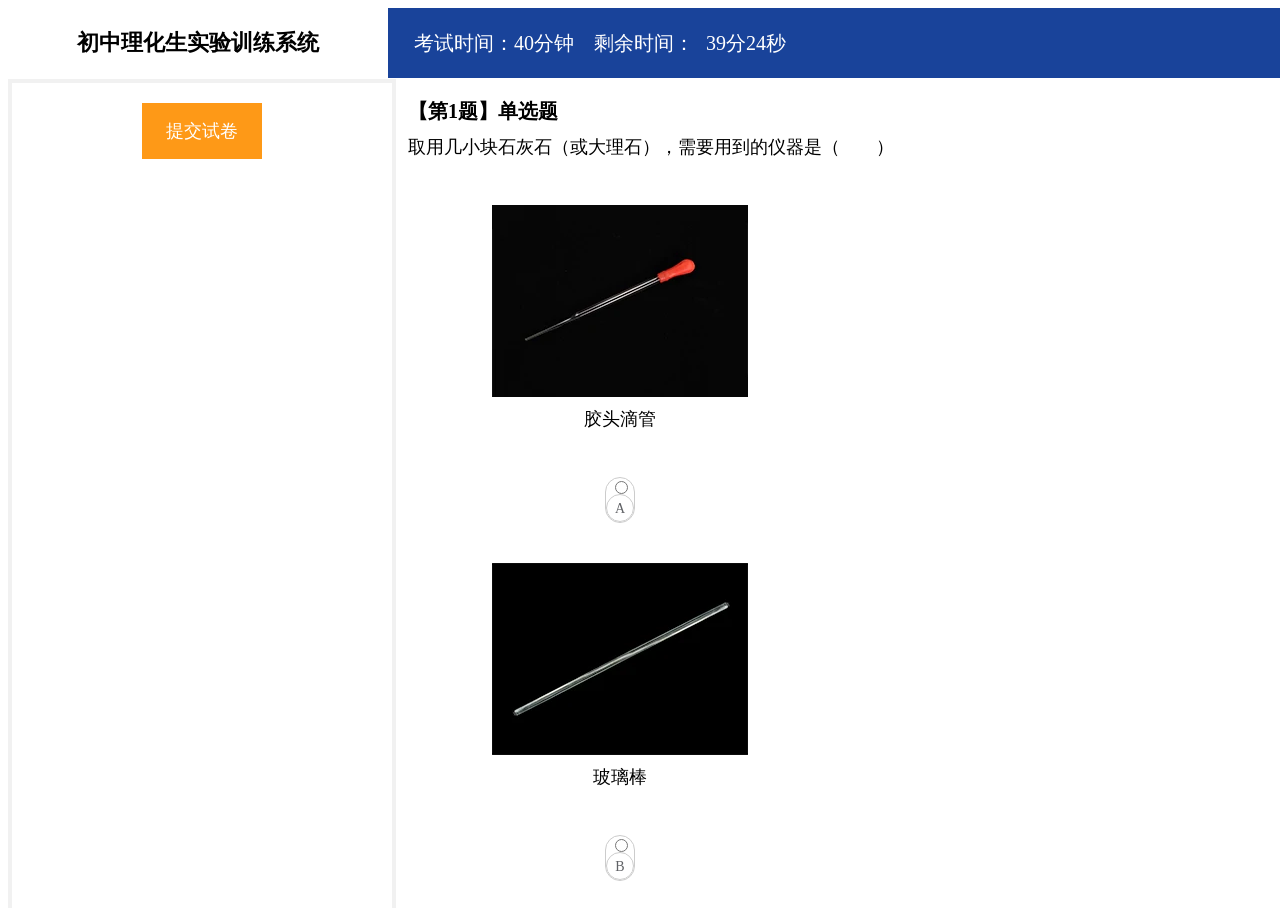
==== commit 2ae52e15: "upd" ====
--- a/index.html
+++ b/index.html
@@ -1,2491 +1,745 @@
 <!DOCTYPE html>
-<!-- saved from url=(0079)file:///C:/Users/OceanInDreams.OceanInDreamsPC/Desktop/LHS/192.168.100.251.html -->
 <html lang="zh-cn">
- <head>
-  <meta http-equiv="Content-Type" content="text/html; charset=UTF-8" />
-  <meta http-equiv="X-UA-Compatible" content="IE=edge" />
-  <meta name="viewport" content="width=device-width,initial-scale=1" />
-  <link rel="icon" href="http://192.168.100.251/admin/favicon.ico" />
-  <title>&nbsp;</title>
-  <meta name="renderer" content="webkit" />
-  <link href="/src_files/app.d6942fc2.css" rel="preload" as="style" />
-  <link href="/src_files/chunk-vendors.7887a43d.css" rel="preload" as="style" />
-  <link href="/src_files/app.aed9fce5.js" rel="preload" as="script" />
-  <link href="/src_files/chunk-vendors.9a050a58.js" rel="preload" as="script" />
-  <link href="/src_files/chunk-vendors.7887a43d.css" rel="stylesheet" />
-  <link href="/src_files/app.d6942fc2.css" rel="stylesheet" />
-  <style>.w-e-toolbar,
-.w-e-text-container,
-.w-e-menu-panel {
-  padding: 0;
-  margin: 0;
-  box-sizing: border-box;
-  background-color: #fff;
-  /*表情菜单样式*/
-  /*分割线样式*/
-}
-.w-e-toolbar h1,
-.w-e-text-container h1,
-.w-e-menu-panel h1 {
-  font-size: 32px !important;
-}
-.w-e-toolbar h2,
-.w-e-text-container h2,
-.w-e-menu-panel h2 {
-  font-size: 24px !important;
-}
-.w-e-toolbar h3,
-.w-e-text-container h3,
-.w-e-menu-panel h3 {
-  font-size: 18.72px !important;
-}
-.w-e-toolbar h4,
-.w-e-text-container h4,
-.w-e-menu-panel h4 {
-  font-size: 16px !important;
-}
-.w-e-toolbar h5,
-.w-e-text-container h5,
-.w-e-menu-panel h5 {
-  font-size: 13.28px !important;
-}
-.w-e-toolbar p,
-.w-e-text-container p,
-.w-e-menu-panel p {
-  font-size: 16px !important;
-}
-.w-e-toolbar .eleImg,
-.w-e-text-container .eleImg,
-.w-e-menu-panel .eleImg {
-  cursor: pointer;
-  display: inline-block;
-  font-size: 18px;
-  padding: 0 3px;
-}
-.w-e-toolbar *,
-.w-e-text-container *,
-.w-e-menu-panel * {
-  padding: 0;
-  margin: 0;
-  box-sizing: border-box;
-}
-.w-e-toolbar hr,
-.w-e-text-container hr,
-.w-e-menu-panel hr {
-  cursor: pointer;
-  display: block;
-  height: 0px;
-  border: 0;
-  border-top: 3px solid #ccc;
-  margin: 20px 0;
-}
-.w-e-clear-fix:after {
-  content: "";
-  display: table;
-  clear: both;
-}
-.w-e-drop-list-item {
-  position: relative;
-  top: 1px;
-  padding-right: 7px;
-  color: #333 !important;
-}
-.w-e-drop-list-tl {
-  padding-left: 10px;
-  text-align: left;
-}
-</style>
-  <style>@font-face {
-  font-family: 'w-e-icon';
-  src: url([data-uri]) format('truetype');
-  font-weight: normal;
-  font-style: normal;
-}
-[class^="w-e-icon-"],
-[class*=" w-e-icon-"] {
-  /* use !important to prevent issues with browser extensions that change fonts */
-  font-family: 'w-e-icon' !important;
-  speak: none;
-  font-style: normal;
-  font-weight: normal;
-  font-variant: normal;
-  text-transform: none;
-  line-height: 1;
-  /* Better Font Rendering =========== */
-  -webkit-font-smoothing: antialiased;
-  -moz-osx-font-smoothing: grayscale;
-}
-.w-e-icon-close:before {
-  content: "\f00d";
-}
-.w-e-icon-upload2:before {
-  content: "\e9c6";
-}
-.w-e-icon-trash-o:before {
-  content: "\f014";
-}
-.w-e-icon-header:before {
-  content: "\f1dc";
-}
-.w-e-icon-pencil2:before {
-  content: "\e906";
-}
-.w-e-icon-paint-brush:before {
-  content: "\f1fc";
-}
-.w-e-icon-image:before {
-  content: "\e90d";
-}
-.w-e-icon-play:before {
-  content: "\e912";
-}
-.w-e-icon-location:before {
-  content: "\e947";
-}
-.w-e-icon-undo:before {
-  content: "\e965";
-}
-.w-e-icon-redo:before {
-  content: "\e966";
-}
-.w-e-icon-quotes-left:before {
-  content: "\e977";
-}
-.w-e-icon-list-numbered:before {
-  content: "\e9b9";
-}
-.w-e-icon-list2:before {
-  content: "\e9bb";
-}
-.w-e-icon-link:before {
-  content: "\e9cb";
-}
-.w-e-icon-happy:before {
-  content: "\e9df";
-}
-.w-e-icon-bold:before {
-  content: "\ea62";
-}
-.w-e-icon-underline:before {
-  content: "\ea63";
-}
-.w-e-icon-italic:before {
-  content: "\ea64";
-}
-.w-e-icon-strikethrough:before {
-  content: "\ea65";
-}
-.w-e-icon-table2:before {
-  content: "\ea71";
-}
-.w-e-icon-paragraph-left:before {
-  content: "\ea77";
-}
-.w-e-icon-paragraph-center:before {
-  content: "\ea78";
-}
-.w-e-icon-paragraph-right:before {
-  content: "\ea79";
-}
-.w-e-icon-paragraph-justify:before {
-  content: "\ea7a";
-}
-.w-e-icon-terminal:before {
-  content: "\f120";
-}
-.w-e-icon-page-break:before {
-  content: "\ea68";
-}
-.w-e-icon-cancel-circle:before {
-  content: "\ea0d";
-}
-.w-e-icon-font:before {
-  content: "\ea5c";
-}
-.w-e-icon-text-heigh:before {
-  content: "\ea5f";
-}
-.w-e-icon-paint-format:before {
-  content: "\e90c";
-}
-.w-e-icon-indent-increase:before {
-  content: "\ea7b";
-}
-.w-e-icon-indent-decrease:before {
-  content: "\ea7c";
-}
-.w-e-icon-row-height:before {
-  content: "\e9be";
-}
-.w-e-icon-fullscreen_exit:before {
-  content: "\e900";
-}
-.w-e-icon-fullscreen:before {
-  content: "\e901";
-}
-.w-e-icon-split-line:before {
-  content: "\ea0b";
-}
-.w-e-icon-checkbox-checked:before {
-  content: "\ea52";
-}
-</style>
-  <style>.w-e-toolbar {
-  display: flex;
-  padding: 0 6px;
-  flex-wrap: wrap;
-  position: relative;
-  /* 单个菜单 */
-}
-.w-e-toolbar .w-e-menu {
-  position: relative;
-  display: flex;
-  width: 40px;
-  height: 40px;
-  align-items: center;
-  justify-content: center;
-  text-align: center;
-  cursor: pointer;
-}
-.w-e-toolbar .w-e-menu i {
-  color: #999;
-}
-.w-e-toolbar .w-e-menu:hover {
-  background-color: #F6F6F6;
-}
-.w-e-toolbar .w-e-menu:hover i {
-  color: #333;
-}
-.w-e-toolbar .w-e-active i {
-  color: #1e88e5;
-}
-.w-e-toolbar .w-e-active:hover i {
-  color: #1e88e5;
-}
-.w-e-menu-tooltip {
-  position: absolute;
-  display: flex;
-  color: #f1f1f1;
-  background-color: rgba(0, 0, 0, 0.75);
-  box-shadow: 0 2px 8px 0 rgba(0, 0, 0, 0.15);
-  border-radius: 4px;
-  padding: 4px 5px 6px;
-  justify-content: center;
-  align-items: center;
-}
-.w-e-menu-tooltip-up::after {
-  content: "";
-  position: absolute;
-  top: 100%;
-  left: 50%;
-  margin-left: -5px;
-  border: 5px solid rgba(0, 0, 0, 0);
-  border-top-color: rgba(0, 0, 0, 0.73);
-}
-.w-e-menu-tooltip-down::after {
-  content: "";
-  position: absolute;
-  bottom: 100%;
-  left: 50%;
-  margin-left: -5px;
-  border: 5px solid rgba(0, 0, 0, 0);
-  border-bottom-color: rgba(0, 0, 0, 0.73);
-}
-.w-e-menu-tooltip-item-wrapper {
-  font-size: 14px;
-  margin: 0 5px;
-}
-</style>
-  <style>.w-e-text-container {
-  position: relative;
-  height: 100%;
-}
-.w-e-text-container .w-e-progress {
-  position: absolute;
-  background-color: #1e88e5;
-  top: 0;
-  left: 0;
-  height: 1px;
-}
-.w-e-text-container .placeholder {
-  color: #D4D4D4;
-  position: absolute;
-  font-size: 11pt;
-  line-height: 22px;
-  left: 10px;
-  top: 10px;
-  -webkit-user-select: none;
-     -moz-user-select: none;
-      -ms-user-select: none;
-          user-select: none;
-  z-index: -1;
-}
-.w-e-text {
-  padding: 0 10px;
-  overflow-y: auto;
-}
-.w-e-text p,
-.w-e-text h1,
-.w-e-text h2,
-.w-e-text h3,
-.w-e-text h4,
-.w-e-text h5,
-.w-e-text table,
-.w-e-text pre {
-  margin: 10px 0;
-  line-height: 1.5;
-}
-.w-e-text ul,
-.w-e-text ol {
-  margin: 10px 0 10px 20px;
-}
-.w-e-text blockquote {
-  display: block;
-  border-left: 8px solid #d0e5f2;
-  padding: 5px 10px;
-  margin: 10px 0;
-  line-height: 1.4;
-  font-size: 100%;
-  background-color: #f1f1f1;
-}
-.w-e-text code {
-  display: inline-block;
-  background-color: #f1f1f1;
-  border-radius: 3px;
-  padding: 3px 5px;
-  margin: 0 3px;
-}
-.w-e-text pre code {
-  display: block;
-}
-.w-e-text table {
-  border-top: 1px solid #ccc;
-  border-left: 1px solid #ccc;
-}
-.w-e-text table td,
-.w-e-text table th {
-  border-bottom: 1px solid #ccc;
-  border-right: 1px solid #ccc;
-  padding: 3px 5px;
-  min-height: 30px;
-  height: 30px;
-}
-.w-e-text table th {
-  border-bottom: 2px solid #ccc;
-  text-align: center;
-  background-color: #f1f1f1;
-}
-.w-e-text:focus {
-  outline: none;
-}
-.w-e-text img {
-  cursor: pointer;
-}
-.w-e-text img:hover {
-  box-shadow: 0 0 5px #333;
-}
-.w-e-text .w-e-todo {
-  margin: 0 0 0 20px;
-}
-.w-e-text .w-e-todo li {
-  list-style: none;
-  font-size: 1em;
-}
-.w-e-text .w-e-todo li span:nth-child(1) {
-  position: relative;
-  left: -18px;
-}
-.w-e-text .w-e-todo li span:nth-child(1) input {
-  position: absolute;
-  margin-right: 3px;
-}
-.w-e-text .w-e-todo li span:nth-child(1) input[type=checkbox] {
-  top: 50%;
-  margin-top: -6px;
-}
-.w-e-tooltip {
-  position: absolute;
-  display: flex;
-  color: #f1f1f1;
-  background-color: rgba(0, 0, 0, 0.75);
-  box-shadow: 0 2px 8px 0 rgba(0, 0, 0, 0.15);
-  border-radius: 4px;
-  padding: 4px 5px 6px;
-  justify-content: center;
-  align-items: center;
-}
-.w-e-tooltip-up::after {
-  content: "";
-  position: absolute;
-  top: 100%;
-  left: 50%;
-  margin-left: -5px;
-  border: 5px solid rgba(0, 0, 0, 0);
-  border-top-color: rgba(0, 0, 0, 0.73);
-}
-.w-e-tooltip-down::after {
-  content: "";
-  position: absolute;
-  bottom: 100%;
-  left: 50%;
-  margin-left: -5px;
-  border: 5px solid rgba(0, 0, 0, 0);
-  border-bottom-color: rgba(0, 0, 0, 0.73);
-}
-.w-e-tooltip-item-wrapper {
-  cursor: pointer;
-  font-size: 14px;
-  margin: 0 5px;
-}
-.w-e-tooltip-item-wrapper:hover {
-  color: #ccc;
-  text-decoration: underline;
-}
-</style>
-  <style>.w-e-menu .w-e-panel-container {
-  position: absolute;
-  top: 0;
-  left: 50%;
-  border: 1px solid #ccc;
-  border-top: 0;
-  box-shadow: 1px 1px 2px #ccc;
-  color: #333;
-  background-color: #fff;
-  text-align: left;
-  /* 为 emotion panel 定制的样式 */
-  /* 上传图片、上传视频的 panel 定制样式 */
-}
-.w-e-menu .w-e-panel-container .w-e-panel-close {
-  position: absolute;
-  right: 0;
-  top: 0;
-  padding: 5px;
-  margin: 2px 5px 0 0;
-  cursor: pointer;
-  color: #999;
-}
-.w-e-menu .w-e-panel-container .w-e-panel-close:hover {
-  color: #333;
-}
-.w-e-menu .w-e-panel-container .w-e-panel-tab-title {
-  list-style: none;
-  display: flex;
-  font-size: 14px;
-  margin: 2px 10px 0 10px;
-  border-bottom: 1px solid #f1f1f1;
-}
-.w-e-menu .w-e-panel-container .w-e-panel-tab-title .w-e-item {
-  padding: 3px 5px;
-  color: #999;
-  cursor: pointer;
-  margin: 0 3px;
-  position: relative;
-  top: 1px;
-}
-.w-e-menu .w-e-panel-container .w-e-panel-tab-title .w-e-active {
-  color: #333;
-  border-bottom: 1px solid #333;
-  cursor: default;
-  font-weight: 700;
-}
-.w-e-menu .w-e-panel-container .w-e-panel-tab-content {
-  padding: 10px 15px 10px 15px;
-  font-size: 16px;
-  /* 输入框的样式 */
-  /* 按钮的样式 */
-}
-.w-e-menu .w-e-panel-container .w-e-panel-tab-content input:focus,
-.w-e-menu .w-e-panel-container .w-e-panel-tab-content textarea:focus,
-.w-e-menu .w-e-panel-container .w-e-panel-tab-content button:focus {
-  outline: none;
-}
-.w-e-menu .w-e-panel-container .w-e-panel-tab-content textarea {
-  width: 100%;
-  border: 1px solid #ccc;
-  padding: 5px;
-  margin-top: 10px;
-}
-.w-e-menu .w-e-panel-container .w-e-panel-tab-content textarea:focus {
-  border-color: #1e88e5;
-}
-.w-e-menu .w-e-panel-container .w-e-panel-tab-content input[type=text] {
-  border: none;
-  border-bottom: 1px solid #ccc;
-  font-size: 14px;
-  height: 20px;
-  color: #333;
-  text-align: left;
-}
-.w-e-menu .w-e-panel-container .w-e-panel-tab-content input[type=text].small {
-  width: 30px;
-  text-align: center;
-}
-.w-e-menu .w-e-panel-container .w-e-panel-tab-content input[type=text].block {
-  display: block;
-  width: 100%;
-  margin: 10px 0;
-}
-.w-e-menu .w-e-panel-container .w-e-panel-tab-content input[type=text]:focus {
-  border-bottom: 2px solid #1e88e5;
-}
-.w-e-menu .w-e-panel-container .w-e-panel-tab-content .w-e-button-container button {
-  font-size: 14px;
-  color: #1e88e5;
-  border: none;
-  padding: 5px 10px;
-  background-color: #fff;
-  cursor: pointer;
-  border-radius: 3px;
-}
-.w-e-menu .w-e-panel-container .w-e-panel-tab-content .w-e-button-container button.left {
-  float: left;
-  margin-right: 10px;
-}
-.w-e-menu .w-e-panel-container .w-e-panel-tab-content .w-e-button-container button.right {
-  float: right;
-  margin-left: 10px;
-}
-.w-e-menu .w-e-panel-container .w-e-panel-tab-content .w-e-button-container button.gray {
-  color: #999;
-}
-.w-e-menu .w-e-panel-container .w-e-panel-tab-content .w-e-button-container button.red {
-  color: #c24f4a;
-}
-.w-e-menu .w-e-panel-container .w-e-panel-tab-content .w-e-button-container button:hover {
-  background-color: #f1f1f1;
-}
-.w-e-menu .w-e-panel-container .w-e-panel-tab-content .w-e-button-container:after {
-  content: "";
-  display: table;
-  clear: both;
-}
-.w-e-menu .w-e-panel-container .w-e-emoticon-container .w-e-item {
-  cursor: pointer;
-  font-size: 18px;
-  padding: 0 3px;
-  display: inline-block;
-}
-.w-e-menu .w-e-panel-container .w-e-up-img-container,
-.w-e-menu .w-e-panel-container .w-e-up-video-container {
-  text-align: center;
-}
-.w-e-menu .w-e-panel-container .w-e-up-img-container .w-e-up-btn,
-.w-e-menu .w-e-panel-container .w-e-up-video-container .w-e-up-btn {
-  display: inline-block;
-  color: #999;
-  cursor: pointer;
-  font-size: 60px;
-  line-height: 1;
-}
-.w-e-menu .w-e-panel-container .w-e-up-img-container .w-e-up-btn:hover,
-.w-e-menu .w-e-panel-container .w-e-up-video-container .w-e-up-btn:hover {
-  color: #333;
-}
-</style>
-  <style>.w-e-toolbar .w-e-droplist {
-  position: absolute;
-  left: 0;
-  top: 0;
-  background-color: #fff;
-  border: 1px solid #f1f1f1;
-  border-right-color: #ccc;
-  border-bottom-color: #ccc;
-}
-.w-e-toolbar .w-e-droplist .w-e-dp-title {
-  text-align: center;
-  color: #999;
-  line-height: 2;
-  border-bottom: 1px solid #f1f1f1;
-  font-size: 13px;
-}
-.w-e-toolbar .w-e-droplist ul.w-e-list {
-  list-style: none;
-  line-height: 1;
-}
-.w-e-toolbar .w-e-droplist ul.w-e-list li.w-e-item {
-  color: #333;
-  padding: 5px 0;
-}
-.w-e-toolbar .w-e-droplist ul.w-e-list li.w-e-item:hover {
-  background-color: #f1f1f1;
-}
-.w-e-toolbar .w-e-droplist ul.w-e-block {
-  list-style: none;
-  text-align: left;
-  padding: 5px;
-}
-.w-e-toolbar .w-e-droplist ul.w-e-block li.w-e-item {
-  display: inline-block;
-  padding: 3px 5px;
-}
-.w-e-toolbar .w-e-droplist ul.w-e-block li.w-e-item:hover {
-  background-color: #f1f1f1;
-}
-</style>
-  <style>.w-e-text-container {
-  overflow: hidden;
-}
-.w-e-img-drag-mask {
-  position: absolute;
-  z-index: 1;
-  border: 1px dashed #ccc;
-  box-sizing: border-box;
-}
-.w-e-img-drag-mask .w-e-img-drag-rb {
-  position: absolute;
-  right: -5px;
-  bottom: -5px;
-  width: 16px;
-  height: 16px;
-  border-radius: 50%;
-  background: #ccc;
-  cursor: se-resize;
-}
-.w-e-img-drag-mask .w-e-img-drag-show-size {
-  min-width: 110px;
-  height: 22px;
-  line-height: 22px;
-  font-size: 14px;
-  color: #999;
-  position: absolute;
-  left: 0;
-  top: 0;
-  background-color: #999;
-  color: #fff;
-  border-radius: 2px;
-  padding: 0 5px;
-}
-</style>
-  <style>.w-e-table {
-  display: flex;
-}
-.w-e-table .w-e-table-input {
-  width: 40px;
-  text-align: center!important;
-  margin: 0 5px;
-}
-</style>
-  <style>.w-e-full-screen-editor {
-  position: fixed;
-  width: 100%!important;
-  height: 100%!important;
-  left: 0;
-  top: 0;
-}
-</style>
-  <style>.w-e-content-mantle {
-  width: 100%;
-  height: 100%;
-  overflow-y: auto;
-}
-.w-e-content-mantle .w-e-content-preview {
-  width: 100%;
-  min-height: 100%;
-  padding: 0 10px;
-  line-height: 1.5;
-}
-.w-e-content-mantle .w-e-content-preview img {
-  cursor: default;
-}
-.w-e-content-mantle .w-e-content-preview img:hover {
-  box-shadow: none;
-}
-.w-e-menue-mantle {
-  position: absolute;
-  height: 100%;
-  width: 100%;
-  top: 0;
-  left: 0;
-}
-</style>
-  <style type="text/css" id="panel-widget-20_css">
-.panel-widget-20 {
-  overflow-x:hidden;
-  overflow-y:auto;
-  width:100%;
-  height:100%;
-  vertical-align:top;
-  align-items:flex-start;
-  justify-content:flex-start;
-  background-color:#FFFFFF;
-}
-.panel-widget-20::-webkit-scrollbar {
-  width:0;
-}
-</style>
-  <style>.w-e-toolbar,
-.w-e-text-container,
-.w-e-menu-panel {
-  padding: 0;
-  margin: 0;
-  box-sizing: border-box;
-  background-color: #fff;
-  /*表情菜单样式*/
-  /*分割线样式*/
-}
-.w-e-toolbar h1,
-.w-e-text-container h1,
-.w-e-menu-panel h1 {
-  font-size: 32px !important;
-}
-.w-e-toolbar h2,
-.w-e-text-container h2,
-.w-e-menu-panel h2 {
-  font-size: 24px !important;
-}
-.w-e-toolbar h3,
-.w-e-text-container h3,
-.w-e-menu-panel h3 {
-  font-size: 18.72px !important;
-}
-.w-e-toolbar h4,
-.w-e-text-container h4,
-.w-e-menu-panel h4 {
-  font-size: 16px !important;
-}
-.w-e-toolbar h5,
-.w-e-text-container h5,
-.w-e-menu-panel h5 {
-  font-size: 13.28px !important;
-}
-.w-e-toolbar p,
-.w-e-text-container p,
-.w-e-menu-panel p {
-  font-size: 16px !important;
-}
-.w-e-toolbar .eleImg,
-.w-e-text-container .eleImg,
-.w-e-menu-panel .eleImg {
-  cursor: pointer;
-  display: inline-block;
-  font-size: 18px;
-  padding: 0 3px;
-}
-.w-e-toolbar *,
-.w-e-text-container *,
-.w-e-menu-panel * {
-  padding: 0;
-  margin: 0;
-  box-sizing: border-box;
-}
-.w-e-toolbar hr,
-.w-e-text-container hr,
-.w-e-menu-panel hr {
-  cursor: pointer;
-  display: block;
-  height: 0px;
-  border: 0;
-  border-top: 3px solid #ccc;
-  margin: 20px 0;
-}
-.w-e-clear-fix:after {
-  content: "";
-  display: table;
-  clear: both;
-}
-.w-e-drop-list-item {
-  position: relative;
-  top: 1px;
-  padding-right: 7px;
-  color: #333 !important;
-}
-.w-e-drop-list-tl {
-  padding-left: 10px;
-  text-align: left;
-}
-</style>
-  <style>@font-face {
-  font-family: 'w-e-icon';
-  src: url([data-uri]) format('truetype');
-  font-weight: normal;
-  font-style: normal;
-}
-[class^="w-e-icon-"],
-[class*=" w-e-icon-"] {
-  /* use !important to prevent issues with browser extensions that change fonts */
-  font-family: 'w-e-icon' !important;
-  speak: none;
-  font-style: normal;
-  font-weight: normal;
-  font-variant: normal;
-  text-transform: none;
-  line-height: 1;
-  /* Better Font Rendering =========== */
-  -webkit-font-smoothing: antialiased;
-  -moz-osx-font-smoothing: grayscale;
-}
-.w-e-icon-close:before {
-  content: "\f00d";
-}
-.w-e-icon-upload2:before {
-  content: "\e9c6";
-}
-.w-e-icon-trash-o:before {
-  content: "\f014";
-}
-.w-e-icon-header:before {
-  content: "\f1dc";
-}
-.w-e-icon-pencil2:before {
-  content: "\e906";
-}
-.w-e-icon-paint-brush:before {
-  content: "\f1fc";
-}
-.w-e-icon-image:before {
-  content: "\e90d";
-}
-.w-e-icon-play:before {
-  content: "\e912";
-}
-.w-e-icon-location:before {
-  content: "\e947";
-}
-.w-e-icon-undo:before {
-  content: "\e965";
-}
-.w-e-icon-redo:before {
-  content: "\e966";
-}
-.w-e-icon-quotes-left:before {
-  content: "\e977";
-}
-.w-e-icon-list-numbered:before {
-  content: "\e9b9";
-}
-.w-e-icon-list2:before {
-  content: "\e9bb";
-}
-.w-e-icon-link:before {
-  content: "\e9cb";
-}
-.w-e-icon-happy:before {
-  content: "\e9df";
-}
-.w-e-icon-bold:before {
-  content: "\ea62";
-}
-.w-e-icon-underline:before {
-  content: "\ea63";
-}
-.w-e-icon-italic:before {
-  content: "\ea64";
-}
-.w-e-icon-strikethrough:before {
-  content: "\ea65";
-}
-.w-e-icon-table2:before {
-  content: "\ea71";
-}
-.w-e-icon-paragraph-left:before {
-  content: "\ea77";
-}
-.w-e-icon-paragraph-center:before {
-  content: "\ea78";
-}
-.w-e-icon-paragraph-right:before {
-  content: "\ea79";
-}
-.w-e-icon-paragraph-justify:before {
-  content: "\ea7a";
-}
-.w-e-icon-terminal:before {
-  content: "\f120";
-}
-.w-e-icon-page-break:before {
-  content: "\ea68";
-}
-.w-e-icon-cancel-circle:before {
-  content: "\ea0d";
-}
-.w-e-icon-font:before {
-  content: "\ea5c";
-}
-.w-e-icon-text-heigh:before {
-  content: "\ea5f";
-}
-.w-e-icon-paint-format:before {
-  content: "\e90c";
-}
-.w-e-icon-indent-increase:before {
-  content: "\ea7b";
-}
-.w-e-icon-indent-decrease:before {
-  content: "\ea7c";
-}
-.w-e-icon-row-height:before {
-  content: "\e9be";
-}
-.w-e-icon-fullscreen_exit:before {
-  content: "\e900";
-}
-.w-e-icon-fullscreen:before {
-  content: "\e901";
-}
-.w-e-icon-split-line:before {
-  content: "\ea0b";
-}
-.w-e-icon-checkbox-checked:before {
-  content: "\ea52";
-}
-</style>
-  <style>.w-e-toolbar {
-  display: flex;
-  padding: 0 6px;
-  flex-wrap: wrap;
-  position: relative;
-  /* 单个菜单 */
-}
-.w-e-toolbar .w-e-menu {
-  position: relative;
-  display: flex;
-  width: 40px;
-  height: 40px;
-  align-items: center;
-  justify-content: center;
-  text-align: center;
-  cursor: pointer;
-}
-.w-e-toolbar .w-e-menu i {
-  color: #999;
-}
-.w-e-toolbar .w-e-menu:hover {
-  background-color: #F6F6F6;
-}
-.w-e-toolbar .w-e-menu:hover i {
-  color: #333;
-}
-.w-e-toolbar .w-e-active i {
-  color: #1e88e5;
-}
-.w-e-toolbar .w-e-active:hover i {
-  color: #1e88e5;
-}
-.w-e-menu-tooltip {
-  position: absolute;
-  display: flex;
-  color: #f1f1f1;
-  background-color: rgba(0, 0, 0, 0.75);
-  box-shadow: 0 2px 8px 0 rgba(0, 0, 0, 0.15);
-  border-radius: 4px;
-  padding: 4px 5px 6px;
-  justify-content: center;
-  align-items: center;
-}
-.w-e-menu-tooltip-up::after {
-  content: "";
-  position: absolute;
-  top: 100%;
-  left: 50%;
-  margin-left: -5px;
-  border: 5px solid rgba(0, 0, 0, 0);
-  border-top-color: rgba(0, 0, 0, 0.73);
-}
-.w-e-menu-tooltip-down::after {
-  content: "";
-  position: absolute;
-  bottom: 100%;
-  left: 50%;
-  margin-left: -5px;
-  border: 5px solid rgba(0, 0, 0, 0);
-  border-bottom-color: rgba(0, 0, 0, 0.73);
-}
-.w-e-menu-tooltip-item-wrapper {
-  font-size: 14px;
-  margin: 0 5px;
-}
-</style>
-  <style>.w-e-text-container {
-  position: relative;
-  height: 100%;
-}
-.w-e-text-container .w-e-progress {
-  position: absolute;
-  background-color: #1e88e5;
-  top: 0;
-  left: 0;
-  height: 1px;
-}
-.w-e-text-container .placeholder {
-  color: #D4D4D4;
-  position: absolute;
-  font-size: 11pt;
-  line-height: 22px;
-  left: 10px;
-  top: 10px;
-  -webkit-user-select: none;
-     -moz-user-select: none;
-      -ms-user-select: none;
-          user-select: none;
-  z-index: -1;
-}
-.w-e-text {
-  padding: 0 10px;
-  overflow-y: auto;
-}
-.w-e-text p,
-.w-e-text h1,
-.w-e-text h2,
-.w-e-text h3,
-.w-e-text h4,
-.w-e-text h5,
-.w-e-text table,
-.w-e-text pre {
-  margin: 10px 0;
-  line-height: 1.5;
-}
-.w-e-text ul,
-.w-e-text ol {
-  margin: 10px 0 10px 20px;
-}
-.w-e-text blockquote {
-  display: block;
-  border-left: 8px solid #d0e5f2;
-  padding: 5px 10px;
-  margin: 10px 0;
-  line-height: 1.4;
-  font-size: 100%;
-  background-color: #f1f1f1;
-}
-.w-e-text code {
-  display: inline-block;
-  background-color: #f1f1f1;
-  border-radius: 3px;
-  padding: 3px 5px;
-  margin: 0 3px;
-}
-.w-e-text pre code {
-  display: block;
-}
-.w-e-text table {
-  border-top: 1px solid #ccc;
-  border-left: 1px solid #ccc;
-}
-.w-e-text table td,
-.w-e-text table th {
-  border-bottom: 1px solid #ccc;
-  border-right: 1px solid #ccc;
-  padding: 3px 5px;
-  min-height: 30px;
-  height: 30px;
-}
-.w-e-text table th {
-  border-bottom: 2px solid #ccc;
-  text-align: center;
-  background-color: #f1f1f1;
-}
-.w-e-text:focus {
-  outline: none;
-}
-.w-e-text img {
-  cursor: pointer;
-}
-.w-e-text img:hover {
-  box-shadow: 0 0 5px #333;
-}
-.w-e-text .w-e-todo {
-  margin: 0 0 0 20px;
-}
-.w-e-text .w-e-todo li {
-  list-style: none;
-  font-size: 1em;
-}
-.w-e-text .w-e-todo li span:nth-child(1) {
-  position: relative;
-  left: -18px;
-}
-.w-e-text .w-e-todo li span:nth-child(1) input {
-  position: absolute;
-  margin-right: 3px;
-}
-.w-e-text .w-e-todo li span:nth-child(1) input[type=checkbox] {
-  top: 50%;
-  margin-top: -6px;
-}
-.w-e-tooltip {
-  position: absolute;
-  display: flex;
-  color: #f1f1f1;
-  background-color: rgba(0, 0, 0, 0.75);
-  box-shadow: 0 2px 8px 0 rgba(0, 0, 0, 0.15);
-  border-radius: 4px;
-  padding: 4px 5px 6px;
-  justify-content: center;
-  align-items: center;
-}
-.w-e-tooltip-up::after {
-  content: "";
-  position: absolute;
-  top: 100%;
-  left: 50%;
-  margin-left: -5px;
-  border: 5px solid rgba(0, 0, 0, 0);
-  border-top-color: rgba(0, 0, 0, 0.73);
-}
-.w-e-tooltip-down::after {
-  content: "";
-  position: absolute;
-  bottom: 100%;
-  left: 50%;
-  margin-left: -5px;
-  border: 5px solid rgba(0, 0, 0, 0);
-  border-bottom-color: rgba(0, 0, 0, 0.73);
-}
-.w-e-tooltip-item-wrapper {
-  cursor: pointer;
-  font-size: 14px;
-  margin: 0 5px;
-}
-.w-e-tooltip-item-wrapper:hover {
-  color: #ccc;
-  text-decoration: underline;
-}
-</style>
-  <style>.w-e-menu .w-e-panel-container {
-  position: absolute;
-  top: 0;
-  left: 50%;
-  border: 1px solid #ccc;
-  border-top: 0;
-  box-shadow: 1px 1px 2px #ccc;
-  color: #333;
-  background-color: #fff;
-  text-align: left;
-  /* 为 emotion panel 定制的样式 */
-  /* 上传图片、上传视频的 panel 定制样式 */
-}
-.w-e-menu .w-e-panel-container .w-e-panel-close {
-  position: absolute;
-  right: 0;
-  top: 0;
-  padding: 5px;
-  margin: 2px 5px 0 0;
-  cursor: pointer;
-  color: #999;
-}
-.w-e-menu .w-e-panel-container .w-e-panel-close:hover {
-  color: #333;
-}
-.w-e-menu .w-e-panel-container .w-e-panel-tab-title {
-  list-style: none;
-  display: flex;
-  font-size: 14px;
-  margin: 2px 10px 0 10px;
-  border-bottom: 1px solid #f1f1f1;
-}
-.w-e-menu .w-e-panel-container .w-e-panel-tab-title .w-e-item {
-  padding: 3px 5px;
-  color: #999;
-  cursor: pointer;
-  margin: 0 3px;
-  position: relative;
-  top: 1px;
-}
-.w-e-menu .w-e-panel-container .w-e-panel-tab-title .w-e-active {
-  color: #333;
-  border-bottom: 1px solid #333;
-  cursor: default;
-  font-weight: 700;
-}
-.w-e-menu .w-e-panel-container .w-e-panel-tab-content {
-  padding: 10px 15px 10px 15px;
-  font-size: 16px;
-  /* 输入框的样式 */
-  /* 按钮的样式 */
-}
-.w-e-menu .w-e-panel-container .w-e-panel-tab-content input:focus,
-.w-e-menu .w-e-panel-container .w-e-panel-tab-content textarea:focus,
-.w-e-menu .w-e-panel-container .w-e-panel-tab-content button:focus {
-  outline: none;
-}
-.w-e-menu .w-e-panel-container .w-e-panel-tab-content textarea {
-  width: 100%;
-  border: 1px solid #ccc;
-  padding: 5px;
-  margin-top: 10px;
-}
-.w-e-menu .w-e-panel-container .w-e-panel-tab-content textarea:focus {
-  border-color: #1e88e5;
-}
-.w-e-menu .w-e-panel-container .w-e-panel-tab-content input[type=text] {
-  border: none;
-  border-bottom: 1px solid #ccc;
-  font-size: 14px;
-  height: 20px;
-  color: #333;
-  text-align: left;
-}
-.w-e-menu .w-e-panel-container .w-e-panel-tab-content input[type=text].small {
-  width: 30px;
-  text-align: center;
-}
-.w-e-menu .w-e-panel-container .w-e-panel-tab-content input[type=text].block {
-  display: block;
-  width: 100%;
-  margin: 10px 0;
-}
-.w-e-menu .w-e-panel-container .w-e-panel-tab-content input[type=text]:focus {
-  border-bottom: 2px solid #1e88e5;
-}
-.w-e-menu .w-e-panel-container .w-e-panel-tab-content .w-e-button-container button {
-  font-size: 14px;
-  color: #1e88e5;
-  border: none;
-  padding: 5px 10px;
-  background-color: #fff;
-  cursor: pointer;
-  border-radius: 3px;
-}
-.w-e-menu .w-e-panel-container .w-e-panel-tab-content .w-e-button-container button.left {
-  float: left;
-  margin-right: 10px;
-}
-.w-e-menu .w-e-panel-container .w-e-panel-tab-content .w-e-button-container button.right {
-  float: right;
-  margin-left: 10px;
-}
-.w-e-menu .w-e-panel-container .w-e-panel-tab-content .w-e-button-container button.gray {
-  color: #999;
-}
-.w-e-menu .w-e-panel-container .w-e-panel-tab-content .w-e-button-container button.red {
-  color: #c24f4a;
-}
-.w-e-menu .w-e-panel-container .w-e-panel-tab-content .w-e-button-container button:hover {
-  background-color: #f1f1f1;
-}
-.w-e-menu .w-e-panel-container .w-e-panel-tab-content .w-e-button-container:after {
-  content: "";
-  display: table;
-  clear: both;
-}
-.w-e-menu .w-e-panel-container .w-e-emoticon-container .w-e-item {
-  cursor: pointer;
-  font-size: 18px;
-  padding: 0 3px;
-  display: inline-block;
-}
-.w-e-menu .w-e-panel-container .w-e-up-img-container,
-.w-e-menu .w-e-panel-container .w-e-up-video-container {
-  text-align: center;
-}
-.w-e-menu .w-e-panel-container .w-e-up-img-container .w-e-up-btn,
-.w-e-menu .w-e-panel-container .w-e-up-video-container .w-e-up-btn {
-  display: inline-block;
-  color: #999;
-  cursor: pointer;
-  font-size: 60px;
-  line-height: 1;
-}
-.w-e-menu .w-e-panel-container .w-e-up-img-container .w-e-up-btn:hover,
-.w-e-menu .w-e-panel-container .w-e-up-video-container .w-e-up-btn:hover {
-  color: #333;
-}
-</style>
-  <style>.w-e-toolbar .w-e-droplist {
-  position: absolute;
-  left: 0;
-  top: 0;
-  background-color: #fff;
-  border: 1px solid #f1f1f1;
-  border-right-color: #ccc;
-  border-bottom-color: #ccc;
-}
-.w-e-toolbar .w-e-droplist .w-e-dp-title {
-  text-align: center;
-  color: #999;
-  line-height: 2;
-  border-bottom: 1px solid #f1f1f1;
-  font-size: 13px;
-}
-.w-e-toolbar .w-e-droplist ul.w-e-list {
-  list-style: none;
-  line-height: 1;
-}
-.w-e-toolbar .w-e-droplist ul.w-e-list li.w-e-item {
-  color: #333;
-  padding: 5px 0;
-}
-.w-e-toolbar .w-e-droplist ul.w-e-list li.w-e-item:hover {
-  background-color: #f1f1f1;
-}
-.w-e-toolbar .w-e-droplist ul.w-e-block {
-  list-style: none;
-  text-align: left;
-  padding: 5px;
-}
-.w-e-toolbar .w-e-droplist ul.w-e-block li.w-e-item {
-  display: inline-block;
-  padding: 3px 5px;
-}
-.w-e-toolbar .w-e-droplist ul.w-e-block li.w-e-item:hover {
-  background-color: #f1f1f1;
-}
-</style>
-  <style>.w-e-text-container {
-  overflow: hidden;
-}
-.w-e-img-drag-mask {
-  position: absolute;
-  z-index: 1;
-  border: 1px dashed #ccc;
-  box-sizing: border-box;
-}
-.w-e-img-drag-mask .w-e-img-drag-rb {
-  position: absolute;
-  right: -5px;
-  bottom: -5px;
-  width: 16px;
-  height: 16px;
-  border-radius: 50%;
-  background: #ccc;
-  cursor: se-resize;
-}
-.w-e-img-drag-mask .w-e-img-drag-show-size {
-  min-width: 110px;
-  height: 22px;
-  line-height: 22px;
-  font-size: 14px;
-  color: #999;
-  position: absolute;
-  left: 0;
-  top: 0;
-  background-color: #999;
-  color: #fff;
-  border-radius: 2px;
-  padding: 0 5px;
-}
-</style>
-  <style>.w-e-table {
-  display: flex;
-}
-.w-e-table .w-e-table-input {
-  width: 40px;
-  text-align: center!important;
-  margin: 0 5px;
-}
-</style>
-  <style>.w-e-full-screen-editor {
-  position: fixed;
-  width: 100%!important;
-  height: 100%!important;
-  left: 0;
-  top: 0;
-}
-</style>
-  <style>.w-e-content-mantle {
-  width: 100%;
-  height: 100%;
-  overflow-y: auto;
-}
-.w-e-content-mantle .w-e-content-preview {
-  width: 100%;
-  min-height: 100%;
-  padding: 0 10px;
-  line-height: 1.5;
-}
-.w-e-content-mantle .w-e-content-preview img {
-  cursor: default;
-}
-.w-e-content-mantle .w-e-content-preview img:hover {
-  box-shadow: none;
-}
-.w-e-menue-mantle {
-  position: absolute;
-  height: 100%;
-  width: 100%;
-  top: 0;
-  left: 0;
-}
-</style>
- </head>
- <body>
-  <svg xmlns="http://www.w3.org/2000/svg" xmlns:xlink="http://www.w3.org/1999/xlink" style="position: absolute; width: 0; height: 0" aria-hidden="true" id="__SVG_SPRITE_NODE__">
-   <symbol xmlns="http://www.w3.org/2000/svg" xmlns:xlink="http://www.w3.org/1999/xlink" class="icon" viewbox="0 0 1024 1024" id="icon-v-align-center">
-    <path d="M96 128h832v96H96zM96 576h832v96H96zM224 352h576v96H224zM224 800h576v96H224z" p-id="4235"></path>
-   </symbol>
-   <symbol xmlns="http://www.w3.org/2000/svg" xmlns:xlink="http://www.w3.org/1999/xlink" class="icon" viewbox="0 0 1024 1024" id="icon-v-align-left">
-    <path d="M96 128h832v96H96zM96 576h832v96H96zM96 352h576v96H96zM96 800h576v96H96z" p-id="4641"></path>
-   </symbol>
-   <symbol xmlns="http://www.w3.org/2000/svg" xmlns:xlink="http://www.w3.org/1999/xlink" class="icon" viewbox="0 0 1024 1024" id="icon-v-align-right">
-    <path d="M96 128h832v96H96zM96 576h832v96H96zM352 352h576v96H352zM352 800h576v96H352z" p-id="4502"></path>
-   </symbol>
-   <symbol xmlns="http://www.w3.org/2000/svg" xmlns:xlink="http://www.w3.org/1999/xlink" class="icon" viewbox="0 0 1024 1024" id="icon-v-bar">
-    <path d="M896 896H96a32 32 0 0 1-32-32V224a32 32 0 0 1 64 0v608h768a32 32 0 1 1 0 64z" p-id="5507"></path>
-    <path d="M512 752.16a32 32 0 0 1-32-32V350.624a32 32 0 0 1 64 0v369.536a32 32 0 0 1-32 32zM320 752.576a32 32 0 0 1-32-32V512a32 32 0 0 1 64 0v208.576a32 32 0 0 1-32 32zM896 752.672a32 32 0 0 1-32-32V163.488a32 32 0 1 1 64 0v557.184a32 32 0 0 1-32 32zM704 752.736a32 32 0 0 1-32-32V224a32 32 0 1 1 64 0v496.736a32 32 0 0 1-32 32z" p-id="5508"></path>
-   </symbol>
-   <symbol xmlns="http://www.w3.org/2000/svg" xmlns:xlink="http://www.w3.org/1999/xlink" class="icon" viewbox="0 0 1024 1024" id="icon-v-bold">
-    <path d="M768.96 575.072c-22.144-34.112-54.816-56.8-97.984-68.032v-2.176c22.88-10.88 42.112-23.04 57.696-36.48 15.616-12.704 27.584-26.144 35.936-40.288 16.32-29.76 24.128-60.96 23.392-93.632 0-63.872-19.776-115.232-59.328-154.08-39.2-38.464-97.824-58.048-175.84-58.784H215.232v793.728H579.52c62.432 0 114.496-20.864 156.256-62.624 42.112-39.936 63.52-94.176 64.224-162.752 0-41.376-10.336-79.68-31.04-114.88zM344.32 228.832h194.912c43.904 0.736 76.224 11.424 96.896 32.128 21.056 22.144 31.584 49.184 31.584 81.12s-10.528 58.432-31.584 79.488c-20.672 22.848-52.992 34.304-96.896 34.304H344.32V228.832z m304.352 536.256c-20.672 23.584-53.344 35.744-97.984 36.48H344.32v-238.432h206.336c44.64 0.704 77.312 12.512 97.984 35.392 20.672 23.232 31.04 51.168 31.04 83.84 0 31.904-10.336 59.488-31.008 82.72z" p-id="4780"></path>
-   </symbol>
-   <symbol xmlns="http://www.w3.org/2000/svg" xmlns:xlink="http://www.w3.org/1999/xlink" class="icon" viewbox="0 0 1024 1024" id="icon-v-button">
-    <path d="M960 128H64a32 32 0 0 0-32 32v576a32 32 0 0 0 32 32h265.792a32 32 0 1 0 0-64H96V192h832v512h-68.192a32 32 0 1 0 0 64H960a32 32 0 0 0 32-32V160a32 32 0 0 0-32-32z" p-id="5647"></path>
-    <path d="M600.704 624.128a32 32 0 0 0-44.416-1.6l-61.792 55.392-12.576-239.84 237.408 28.288-48.352 45.088a32 32 0 1 0 43.616 46.816l98.784-92.128a32 32 0 0 0-18.016-55.2l-343.616-40.928a32 32 0 0 0-35.712 33.44l18.048 344.576a32 32 0 0 0 53.312 22.112l88.64-79.424 192.544 199.648a31.968 31.968 0 1 0 46.048-44.416l-213.92-221.824z" p-id="5648"></path>
-   </symbol>
-   <symbol xmlns="http://www.w3.org/2000/svg" xmlns:xlink="http://www.w3.org/1999/xlink" class="icon" viewbox="0 0 1024 1024" id="icon-v-horizontal-left">
-    <path d="M326 164h-64c-4.4 0-8 3.6-8 8v688c0 4.4 3.6 8 8 8h64c4.4 0 8-3.6 8-8V172c0-4.4-3.6-8-8-8zM770 236.4V164c0-6.8-7.9-10.5-13.1-6.1L335 512l421.9 354.1c5.2 4.4 13.1 0.7 13.1-6.1v-72.4c0-9.4-4.2-18.4-11.4-24.5L459.4 512l299.2-251.1c7.2-6.1 11.4-15.1 11.4-24.5z" p-id="8389"></path>
-   </symbol>
-   <symbol xmlns="http://www.w3.org/2000/svg" xmlns:xlink="http://www.w3.org/1999/xlink" class="icon" viewbox="0 0 1024 1024" id="icon-v-horizontal-right">
-    <path d="M762 164h-64c-4.4 0-8 3.6-8 8v688c0 4.4 3.6 8 8 8h64c4.4 0 8-3.6 8-8V172c0-4.4-3.6-8-8-8zM254 164v72.4c0 9.5 4.2 18.4 11.4 24.5L564.6 512 265.4 763.1c-7.2 6.1-11.4 15-11.4 24.5V860c0 6.8 7.9 10.5 13.1 6.1L689 512 267.1 157.9c-5.2-4.4-13.1-0.7-13.1 6.1z" p-id="8389"></path>
-   </symbol>
-   <symbol xmlns="http://www.w3.org/2000/svg" xmlns:xlink="http://www.w3.org/1999/xlink" class="icon" viewbox="0 0 1024 1024" id="icon-v-html">
-    <path d="M300.224 224L32 525.76l268.224 301.76 71.776-63.776-211.552-237.984 211.552-237.984zM711.744 224L640 287.776l211.552 237.984L640 763.744l71.744 63.776 268.256-301.76z" p-id="6066"></path>
-   </symbol>
-   <symbol xmlns="http://www.w3.org/2000/svg" xmlns:xlink="http://www.w3.org/1999/xlink" class="icon" viewbox="0 0 1024 1024" id="icon-v-image">
-    <path d="M928 896H96a32 32 0 0 1-32-32V160a32 32 0 0 1 32-32h832a32 32 0 0 1 32 32v116.864a32 32 0 1 1-64 0V192H128v640h768V468.544l-206.336 244.736a31.968 31.968 0 0 1-44.896 4l-196.064-162.752-194.656 180.224a31.936 31.936 0 1 1-43.456-46.944l215.232-199.296a32.032 32.032 0 0 1 42.176-1.152l193.216 160.384 242.336-287.456a32.128 32.128 0 0 1 35.424-9.44c12.608 4.608 21.024 16.64 21.024 30.08V864a32 32 0 0 1-32 32z" p-id="6762"></path>
-    <path d="M304 480C242.24 480 192 429.76 192 368S242.24 256 304 256 416 306.24 416 368 365.76 480 304 480z m0-160c-26.464 0-48 21.536-48 48S277.536 416 304 416s48-21.536 48-48-21.536-48-48-48z" p-id="6763"></path>
-   </symbol>
-   <symbol xmlns="http://www.w3.org/2000/svg" xmlns:xlink="http://www.w3.org/1999/xlink" class="icon" viewbox="0 0 1024 1024" id="icon-v-input">
-    <path d="M635.328 736a32 32 0 0 0-32-32H96V352h507.2a32 32 0 1 0 0-64H64a32 32 0 0 0-32 32v416a32 32 0 0 0 32 32h539.328a32 32 0 0 0 32-32zM960 288h-92.928a32 32 0 1 0 0 64H928v352h-60.288a32 32 0 1 0 0 64H960a32 32 0 0 0 32-32V320a32 32 0 0 0-32-32z" p-id="6205"></path>
-    <path d="M832.672 848H768v-640h64.288a32 32 0 1 0 0-64H639.36a32 32 0 1 0 0 64H704v640h-64.64a32 32 0 1 0 0 64h193.28a32 32 0 1 0 0.032-64z" p-id="6206"></path>
-   </symbol>
-   <symbol xmlns="http://www.w3.org/2000/svg" xmlns:xlink="http://www.w3.org/1999/xlink" class="icon" viewbox="0 0 1024 1024" id="icon-v-italic">
-    <path d="M768 85.792h-288a32 32 0 0 0 0 64h96.32l-230.336 704H256a32 32 0 0 0 0 64h288a32 32 0 0 0 0-64h-93.728l230.528-704H768a32 32 0 0 0 0-64z" p-id="5090"></path>
-   </symbol>
-   <symbol xmlns="http://www.w3.org/2000/svg" xmlns:xlink="http://www.w3.org/1999/xlink" class="icon" viewbox="0 0 1024 1024" id="icon-v-justified">
-    <path d="M96 128h832v96H96zM96 576h832v96H96zM96 352h832v96H96zM96 800h832v96H96z" p-id="6623"></path>
-   </symbol>
-   <symbol xmlns="http://www.w3.org/2000/svg" xmlns:xlink="http://www.w3.org/1999/xlink" class="icon" viewbox="0 0 1024 1024" id="icon-v-mail-fill">
-    <path d="M928 160H96c-17.7 0-32 14.3-32 32v640c0 17.7 14.3 32 32 32h832c17.7 0 32-14.3 32-32V192c0-17.7-14.3-32-32-32z m-80.8 108.9L531.7 514.4c-7.8 6.1-18.7 6.1-26.5 0L189.6 268.9c-1.8-1.4-2.8-3.5-2.8-5.7 0-4 3.2-7.2 7.2-7.2h648.8c2.2 0 4.3 1 5.7 2.8 2.4 3.1 1.9 7.6-1.3 10.1z" p-id="8367"></path>
-   </symbol>
-   <symbol xmlns="http://www.w3.org/2000/svg" xmlns:xlink="http://www.w3.org/1999/xlink" class="icon" viewbox="0 0 1024 1024" id="icon-v-mail_fill">
-    <path d="M512 576a32 32 0 0 1-17.184-4.992L128 337.568v430.656A64 64 0 0 0 192.064 832h639.872A64 64 0 0 0 896 768.224V337.888l-366.816 233.12A32.096 32.096 0 0 1 512 576" fill="#969697" p-id="3214"></path>
-    <path d="M831.936 192H192.064A64 64 0 0 0 128 255.808v4.896l384 245.376 384-244.032v-6.24A64 64 0 0 0 831.936 192" fill="#969697" p-id="3215"></path>
-   </symbol>
-   <symbol xmlns="http://www.w3.org/2000/svg" xmlns:xlink="http://www.w3.org/1999/xlink" class="icon" viewbox="0 0 1024 1024" id="icon-v-number-format">
-    <path d="M99.232 288h54.848V86.848H63.264v54.88h35.968zM64 461.728h64l-64 91.424V608h128v-54.848H128l64-91.424v-54.88H64zM64 781.728h73.152V800H95.36v54.848h41.792v18.304H64V928h128v-201.152H64zM288 160h640v96H288zM288 464h640v96H288zM288 768h640v96H288z" p-id="6345"></path>
-   </symbol>
-   <symbol xmlns="http://www.w3.org/2000/svg" xmlns:xlink="http://www.w3.org/1999/xlink" class="icon" viewbox="0 0 1024 1024" id="icon-v-pause">
-    <path d="M304 176h80v672h-80zM712 176h-64c-4.4 0-8 3.6-8 8v656c0 4.4 3.6 8 8 8h64c4.4 0 8-3.6 8-8V184c0-4.4-3.6-8-8-8z" p-id="9009"></path>
-   </symbol>
-   <symbol xmlns="http://www.w3.org/2000/svg" xmlns:xlink="http://www.w3.org/1999/xlink" class="icon" viewbox="0 0 1024 1024" id="icon-v-pie">
-    <path d="M896 480c-1.344 0-2.464 0.608-3.744 0.768-1.28-0.16-2.432-0.768-3.744-0.768H544V132c0-0.704-0.352-1.312-0.416-2.016 0.064-0.672 0.416-1.28 0.416-1.984a32 32 0 0 0-32-32C282.624 96 96 282.624 96 512s186.624 416 416 416 416-186.624 416-416a32 32 0 0 0-32-32zM512 864C317.92 864 160 706.08 160 512 160 328.704 300.864 177.856 480 161.632V512a32 32 0 0 0 32 32h350.368C846.144 723.136 695.296 864 512 864zM625.664 178.72a355.36 355.36 0 0 1 216.832 211.84 32 32 0 1 0 60.064-22.048 414.24 414.24 0 0 0-256.224-250.336 31.968 31.968 0 1 0-20.672 60.544z" p-id="5229"></path>
-   </symbol>
-   <symbol xmlns="http://www.w3.org/2000/svg" xmlns:xlink="http://www.w3.org/1999/xlink" class="icon" viewbox="0 0 1024 1024" id="icon-v-rectangle">
-    <path d="M896 801.632V222.368c36.48-7.424 64-39.744 64-78.368C960 99.904 924.128 64 880 64c-38.656 0-70.944 27.52-78.368 64H222.368A80.096 80.096 0 0 0 144 64 80.096 80.096 0 0 0 64 144c0 38.624 27.52 70.944 64 78.368V801.6c-36.48 7.424-64 39.744-64 78.368A80.096 80.096 0 0 0 144 960c38.624 0 70.944-27.52 78.368-64H801.6c7.424 36.48 39.744 64 78.368 64A80 80 0 1 0 896 801.632z m-704 14.784V207.584c5.888-4.448 11.136-9.696 15.584-15.584h608.8c4.48 5.888 9.696 11.136 15.584 15.584v608.8c-5.92 4.48-11.136 9.696-15.616 15.616H207.584A79.04 79.04 0 0 0 192 816.416z" p-id="6484"></path>
-   </symbol>
-   <symbol xmlns="http://www.w3.org/2000/svg" xmlns:xlink="http://www.w3.org/1999/xlink" class="icon" viewbox="0 0 1024 1024" id="icon-v-save">
-    <path d="M925.248 356.928l-258.176-258.176a64 64 0 0 0-45.248-18.752H144a64 64 0 0 0-64 64v736a64 64 0 0 0 64 64h736a64 64 0 0 0 64-64V402.176a64 64 0 0 0-18.752-45.248zM288 144h192V256H288V144z m448 736H288V736h448v144z m144 0H800V704a32 32 0 0 0-32-32H256a32 32 0 0 0-32 32v176H144v-736H224V288a32 32 0 0 0 32 32h256a32 32 0 0 0 32-32V144h77.824l258.176 258.176V880z" p-id="6902"></path>
-   </symbol>
-   <symbol xmlns="http://www.w3.org/2000/svg" xmlns:xlink="http://www.w3.org/1999/xlink" class="icon" viewbox="0 0 1024 1024" id="icon-v-select">
-    <path d="M960 128H64a32 32 0 0 0-32 32v416a32 32 0 0 0 32 32h896a32 32 0 0 0 32-32V160a32 32 0 0 0-32-32z m-32 416H96V192h832v352zM896 647.264a32 32 0 0 0-32 32V832H160v-152.736a32 32 0 1 0-64 0V864a32 32 0 0 0 32 32h768a32 32 0 0 0 32-32v-184.736a32 32 0 0 0-32-32z" p-id="5787"></path>
-    <path d="M685.92 470.368a31.904 31.904 0 0 0 45.728 0l123.232-126.016a31.968 31.968 0 1 0-45.76-44.736l-100.352 102.624-100.384-102.624a32 32 0 0 0-45.76 44.736l123.296 126.016z" p-id="5788"></path>
-   </symbol>
-   <symbol xmlns="http://www.w3.org/2000/svg" xmlns:xlink="http://www.w3.org/1999/xlink" class="icon" viewbox="0 0 1024 1024" id="icon-v-text">
-    <path d="M792.864 922.112l103.584-2.176L572.576 110.24h-89.184L161.696 919.936H264l66.944-167.936h394.112l67.808 170.112zM369.216 656L528 257.632 686.784 656h-317.568z" p-id="5927"></path>
-   </symbol>
-   <symbol xmlns="http://www.w3.org/2000/svg" xmlns:xlink="http://www.w3.org/1999/xlink" class="icon" viewbox="0 0 1024 1024" id="icon-v-underlined">
-    <path d="M512 811.296a312 312 0 0 0 312-312V89.6h-112v409.696a200 200 0 1 1-400 0V89.6h-112v409.696a312 312 0 0 0 312 312zM864 885.792H160a32 32 0 0 0 0 64h704a32 32 0 0 0 0-64z" p-id="4951"></path>
-   </symbol>
-   <symbol xmlns="http://www.w3.org/2000/svg" xmlns:xlink="http://www.w3.org/1999/xlink" class="icon" viewbox="0 0 1024 1024" id="icon-v-vertical-align-bottom">
-    <path d="M859.9 780H164.1c-4.5 0-8.1 3.6-8.1 8v60c0 4.4 3.6 8 8.1 8h695.8c4.5 0 8.1-3.6 8.1-8v-60c0-4.4-3.6-8-8.1-8zM505.7 669c3.2 4.1 9.4 4.1 12.6 0l112-141.7c4.1-5.2 0.4-12.9-6.3-12.9h-74.1V176c0-4.4-3.6-8-8-8h-60c-4.4 0-8 3.6-8 8v338.3H400c-6.7 0-10.4 7.7-6.3 12.9l112 141.8z" p-id="8870"></path>
-   </symbol>
-   <symbol xmlns="http://www.w3.org/2000/svg" xmlns:xlink="http://www.w3.org/1999/xlink" class="icon" viewbox="0 0 1024 1024" id="icon-v-vertical-align-top">
-    <path d="M859.9 168H164.1c-4.5 0-8.1 3.6-8.1 8v60c0 4.4 3.6 8 8.1 8h695.8c4.5 0 8.1-3.6 8.1-8v-60c0-4.4-3.6-8-8.1-8zM518.3 355c-3.2-4.1-9.4-4.1-12.6 0l-112 141.7c-4.1 5.2-0.4 12.9 6.3 12.9h73.9V848c0 4.4 3.6 8 8 8h60c4.4 0 8-3.6 8-8V509.7H624c6.7 0 10.4-7.7 6.3-12.9L518.3 355z" p-id="8667"></path>
-   </symbol>
-  </svg>
-  <script></script>
-  <div id="app" style="width: 100%; height: 100%;">
-   <div data-v-458e8dad="" id="panel-widget-19" class="panel-widget-19" style="width: 100vw; height: 100vh; vertical-align: middle; text-align: -webkit-left; z-index: 1; --scroll-width:6px; display: inline-flex; place-content: flex-start; align-items: flex-start; flex-wrap: wrap;">
-    <div data-v-458e8dad="" style="width: 100%; position: relative; height: 100%;">
-     <div data-v-458e8dad="" id="panel-widget-20" name="20240118201049764266K2EVS7NTR1JL" class="panel-widget-20" style="width: 100%; height: 100%; vertical-align: top; text-align: -webkit-left; z-index: 1; --scroll-width:0; display: inline-block; place-content: flex-start; align-items: flex-start; flex-wrap: wrap; position: relative;">
-      <!---->
-      <!---->
-      <div data-v-458e8dad="" id="panel-widget-21" name="right-top" class="panel-widget-21" style="width: calc(100% - 380px); height: 70px; vertical-align: middle; text-align: -webkit-left; z-index: 2; --scroll-width:6px; display: inline-flex; place-content: center flex-start; align-items: center; flex-wrap: wrap; background-color: rgb(25, 67, 154); position: absolute; top: 0px; left: 380px; overflow: hidden;">
-       <!---->
-       <!---->
-       <div data-v-112855f0="" id="button-widget-27" name="button-widget-27" class="button-style font-style my-button-style" style="display: inline-flex; flex-wrap: wrap; position: relative; justify-content: center; align-items: center; --font-color:#FFFFFF; --hover-font-color:#FFFFFF; --focus-font-color:#FFFFFF; --bg-color:transparent; --hover-bg-color:transparent; --focus-bg-color:transparent; --border-color:transparent; --hover-border-color:transparent; --focus-border-color:transparent; min-width: 80px; min-height: 36px; padding: 0px 6px; font-size: 20px; color: rgb(255, 255, 255); background-color: transparent;">
-        <!---->
-        <!---->
-        <span data-v-112855f0="" style="display: -webkit-box; overflow: hidden; text-overflow: ellipsis; -webkit-line-clamp: 3; -webkit-box-orient: vertical;">  考试时间：40分钟  剩余时间：</span>
-        <!---->
-        <!---->
-        <!---->
-       </div>
-       <div data-v-112855f0="" id="button-widget-28" name="button-widget-28" class="button-style font-style my-button-style" style="display: inline-flex; flex-wrap: wrap; position: relative; justify-content: center; align-items: center; --font-color:#FFFFFF; --hover-font-color:#FFFFFF; --focus-font-color:#FFFFFF; --bg-color:transparent; --hover-bg-color:transparent; --focus-bg-color:transparent; --border-color:transparent; --hover-border-color:transparent; --focus-border-color:transparent; min-width: auto; min-height: 36px; padding: 0px 6px; font-size: 20px; color: rgb(255, 255, 255); background-color: transparent;">
-        <!---->
-        <!---->
-        <span data-v-112855f0="" style="display: -webkit-box; overflow: hidden; text-overflow: ellipsis; -webkit-line-clamp: 3; -webkit-box-orient: vertical;">39分24秒</span>
-        <!---->
-        <!---->
-        <!---->
-       </div>
-      </div>
-      <div data-v-458e8dad="" id="panel-widget-22" name="left-index" class="panel-widget-22" style="width: 380px; height: calc(100% - 70px); vertical-align: top; text-align: -webkit-center; z-index: 3; --scroll-width:6px; display: inline-block; place-content: flex-start center; align-items: flex-start; flex-wrap: wrap; position: absolute; top: 71px; left: 0px; border-color: rgb(241, 241, 241); box-sizing: border-box; border-width: 4px; border-style: solid; overflow: hidden auto;">
-       <!---->
-       <!---->
-       <div data-v-458e8dad="" id="panel-widget-26" class="panel-widget-26" style="width: 100%; height: auto; vertical-align: middle; text-align: -webkit-center; z-index: 1; --scroll-width:6px; display: inline-flex; place-content: center; align-items: center; flex-wrap: wrap;">
-        <!---->
-        <!---->
-        <div data-v-112855f0="" id="button-widget-269" name="HP0102-index" class="button-style font-style my-button-style" style="display: inline-flex; flex-wrap: wrap; margin: 4px; position: relative; justify-content: center; align-items: center; --font-color:#000000; --hover-font-color:#000000; --focus-font-color:#000000; --bg-color:transparent; --hover-bg-color:transparent; --focus-bg-color:transparent; --border-color:#cccccc; --hover-border-color:#cccccc; --focus-border-color:#cccccc; cursor: pointer; width: 38px; min-height: 36px; border-color: rgb(204, 204, 204); box-sizing: border-box; border-style: solid; border-width: 1px; font-size: 18px; background-color: transparent;">
-         <!---->
-         <!---->
-         <span data-v-112855f0="" style="display: -webkit-box; overflow: hidden; text-overflow: ellipsis; -webkit-line-clamp: 3; -webkit-box-orient: vertical;">1</span>
-         <!---->
-         <!---->
-         <!---->
-        </div>
-        <div data-v-112855f0="" id="button-widget-270" name="HP0103-index" class="button-style font-style my-button-style" style="display: inline-flex; flex-wrap: wrap; margin: 4px; position: relative; justify-content: center; align-items: center; --font-color:#000000; --hover-font-color:#000000; --focus-font-color:#000000; --bg-color:transparent; --hover-bg-color:transparent; --focus-bg-color:transparent; --border-color:#cccccc; --hover-border-color:#cccccc; --focus-border-color:#cccccc; cursor: pointer; width: 38px; min-height: 36px; border-color: rgb(204, 204, 204); box-sizing: border-box; border-style: solid; border-width: 1px; font-size: 18px; background-color: transparent;">
-         <!---->
-         <!---->
-         <span data-v-112855f0="" style="display: -webkit-box; overflow: hidden; text-overflow: ellipsis; -webkit-line-clamp: 3; -webkit-box-orient: vertical;">2</span>
-         <!---->
-         <!---->
-         <!---->
-        </div>
-        <div data-v-112855f0="" id="button-widget-271" name="HP0107-index" class="button-style font-style my-button-style" style="display: inline-flex; flex-wrap: wrap; margin: 4px; position: relative; justify-content: center; align-items: center; --font-color:#000000; --hover-font-color:#000000; --focus-font-color:#000000; --bg-color:transparent; --hover-bg-color:transparent; --focus-bg-color:transparent; --border-color:#cccccc; --hover-border-color:#cccccc; --focus-border-color:#cccccc; cursor: pointer; width: 38px; min-height: 36px; border-color: rgb(204, 204, 204); box-sizing: border-box; border-style: solid; border-width: 1px; font-size: 18px; background-color: transparent;">
-         <!---->
-         <!---->
-         <span data-v-112855f0="" style="display: -webkit-box; overflow: hidden; text-overflow: ellipsis; -webkit-line-clamp: 3; -webkit-box-orient: vertical;">3</span>
-         <!---->
-         <!---->
-         <!---->
-        </div>
-        <div data-v-112855f0="" id="button-widget-272" name="HP0201-index" class="button-style font-style my-button-style" style="display: inline-flex; flex-wrap: wrap; margin: 4px; position: relative; justify-content: center; align-items: center; --font-color:#000000; --hover-font-color:#000000; --focus-font-color:#000000; --bg-color:transparent; --hover-bg-color:transparent; --focus-bg-color:transparent; --border-color:#cccccc; --hover-border-color:#cccccc; --focus-border-color:#cccccc; cursor: pointer; width: 38px; min-height: 36px; border-color: rgb(204, 204, 204); box-sizing: border-box; border-style: solid; border-width: 1px; font-size: 18px; background-color: transparent;">
-         <!---->
-         <!---->
-         <span data-v-112855f0="" style="display: -webkit-box; overflow: hidden; text-overflow: ellipsis; -webkit-line-clamp: 3; -webkit-box-orient: vertical;">4</span>
-         <!---->
-         <!---->
-         <!---->
-        </div>
-        <div data-v-112855f0="" id="button-widget-273" name="HP0202-index" class="button-style font-style my-button-style" style="display: inline-flex; flex-wrap: wrap; margin: 4px; position: relative; justify-content: center; align-items: center; --font-color:#000000; --hover-font-color:#000000; --focus-font-color:#000000; --bg-color:transparent; --hover-bg-color:transparent; --focus-bg-color:transparent; --border-color:#cccccc; --hover-border-color:#cccccc; --focus-border-color:#cccccc; cursor: pointer; width: 38px; min-height: 36px; border-color: rgb(204, 204, 204); box-sizing: border-box; border-style: solid; border-width: 1px; font-size: 18px; background-color: transparent;">
-         <!---->
-         <!---->
-         <span data-v-112855f0="" style="display: -webkit-box; overflow: hidden; text-overflow: ellipsis; -webkit-line-clamp: 3; -webkit-box-orient: vertical;">5</span>
-         <!---->
-         <!---->
-         <!---->
-        </div>
-        <div data-v-112855f0="" id="button-widget-274" name="HP0207-index" class="button-style font-style my-button-style" style="display: inline-flex; flex-wrap: wrap; margin: 4px; position: relative; justify-content: center; align-items: center; --font-color:#000000; --hover-font-color:#000000; --focus-font-color:#000000; --bg-color:transparent; --hover-bg-color:transparent; --focus-bg-color:transparent; --border-color:#cccccc; --hover-border-color:#cccccc; --focus-border-color:#cccccc; cursor: pointer; width: 38px; min-height: 36px; border-color: rgb(204, 204, 204); box-sizing: border-box; border-style: solid; border-width: 1px; font-size: 18px; background-color: transparent;">
-         <!---->
-         <!---->
-         <span data-v-112855f0="" style="display: -webkit-box; overflow: hidden; text-overflow: ellipsis; -webkit-line-clamp: 3; -webkit-box-orient: vertical;">6</span>
-         <!---->
-         <!---->
-         <!---->
-        </div>
-        <div data-v-112855f0="" id="button-widget-275" name="HP0209-index" class="button-style font-style my-button-style" style="display: inline-flex; flex-wrap: wrap; margin: 4px; position: relative; justify-content: center; align-items: center; --font-color:#000000; --hover-font-color:#000000; --focus-font-color:#000000; --bg-color:transparent; --hover-bg-color:transparent; --focus-bg-color:transparent; --border-color:#cccccc; --hover-border-color:#cccccc; --focus-border-color:#cccccc; cursor: pointer; width: 38px; min-height: 36px; border-color: rgb(204, 204, 204); box-sizing: border-box; border-style: solid; border-width: 1px; font-size: 18px; background-color: transparent;">
-         <!---->
-         <!---->
-         <span data-v-112855f0="" style="display: -webkit-box; overflow: hidden; text-overflow: ellipsis; -webkit-line-clamp: 3; -webkit-box-orient: vertical;">7</span>
-         <!---->
-         <!---->
-         <!---->
-        </div>
-        <div data-v-112855f0="" id="button-widget-276" name="HP0301-index" class="button-style font-style my-button-style" style="display: inline-flex; flex-wrap: wrap; margin: 4px; position: relative; justify-content: center; align-items: center; --font-color:#000000; --hover-font-color:#000000; --focus-font-color:#000000; --bg-color:transparent; --hover-bg-color:transparent; --focus-bg-color:transparent; --border-color:#cccccc; --hover-border-color:#cccccc; --focus-border-color:#cccccc; cursor: pointer; width: 38px; min-height: 36px; border-color: rgb(204, 204, 204); box-sizing: border-box; border-style: solid; border-width: 1px; font-size: 18px; background-color: transparent;">
-         <!---->
-         <!---->
-         <span data-v-112855f0="" style="display: -webkit-box; overflow: hidden; text-overflow: ellipsis; -webkit-line-clamp: 3; -webkit-box-orient: vertical;">8</span>
-         <!---->
-         <!---->
-         <!---->
-        </div>
-        <div data-v-112855f0="" id="button-widget-277" name="HP0307-index" class="button-style font-style my-button-style" style="display: inline-flex; flex-wrap: wrap; margin: 4px; position: relative; justify-content: center; align-items: center; --font-color:#000000; --hover-font-color:#000000; --focus-font-color:#000000; --bg-color:transparent; --hover-bg-color:transparent; --focus-bg-color:transparent; --border-color:#cccccc; --hover-border-color:#cccccc; --focus-border-color:#cccccc; cursor: pointer; width: 38px; min-height: 36px; border-color: rgb(204, 204, 204); box-sizing: border-box; border-style: solid; border-width: 1px; font-size: 18px; background-color: transparent;">
-         <!---->
-         <!---->
-         <span data-v-112855f0="" style="display: -webkit-box; overflow: hidden; text-overflow: ellipsis; -webkit-line-clamp: 3; -webkit-box-orient: vertical;">9</span>
-         <!---->
-         <!---->
-         <!---->
-        </div>
-        <div data-v-112855f0="" id="button-widget-278" name="HP0309-index" class="button-style font-style my-button-style" style="display: inline-flex; flex-wrap: wrap; margin: 4px; position: relative; justify-content: center; align-items: center; --font-color:#000000; --hover-font-color:#000000; --focus-font-color:#000000; --bg-color:transparent; --hover-bg-color:transparent; --focus-bg-color:transparent; --border-color:#cccccc; --hover-border-color:#cccccc; --focus-border-color:#cccccc; cursor: pointer; width: 38px; min-height: 36px; border-color: rgb(204, 204, 204); box-sizing: border-box; border-style: solid; border-width: 1px; font-size: 18px; background-color: transparent;">
-         <!---->
-         <!---->
-         <span data-v-112855f0="" style="display: -webkit-box; overflow: hidden; text-overflow: ellipsis; -webkit-line-clamp: 3; -webkit-box-orient: vertical;">10</span>
-         <!---->
-         <!---->
-         <!---->
-        </div>
-        <div data-v-112855f0="" id="button-widget-279" name="HP0406-index" class="button-style font-style my-button-style" style="display: inline-flex; flex-wrap: wrap; margin: 4px; position: relative; justify-content: center; align-items: center; --font-color:#000000; --hover-font-color:#000000; --focus-font-color:#000000; --bg-color:transparent; --hover-bg-color:transparent; --focus-bg-color:transparent; --border-color:#cccccc; --hover-border-color:#cccccc; --focus-border-color:#cccccc; cursor: pointer; width: 38px; min-height: 36px; border-color: rgb(204, 204, 204); box-sizing: border-box; border-style: solid; border-width: 1px; font-size: 18px; background-color: transparent;">
-         <!---->
-         <!---->
-         <span data-v-112855f0="" style="display: -webkit-box; overflow: hidden; text-overflow: ellipsis; -webkit-line-clamp: 3; -webkit-box-orient: vertical;">11</span>
-         <!---->
-         <!---->
-         <!---->
-        </div>
-        <div data-v-112855f0="" id="button-widget-280" name="HP0407-index" class="button-style font-style my-button-style" style="display: inline-flex; flex-wrap: wrap; margin: 4px; position: relative; justify-content: center; align-items: center; --font-color:#000000; --hover-font-color:#000000; --focus-font-color:#000000; --bg-color:transparent; --hover-bg-color:transparent; --focus-bg-color:transparent; --border-color:#cccccc; --hover-border-color:#cccccc; --focus-border-color:#cccccc; cursor: pointer; width: 38px; min-height: 36px; border-color: rgb(204, 204, 204); box-sizing: border-box; border-style: solid; border-width: 1px; font-size: 18px; background-color: transparent;">
-         <!---->
-         <!---->
-         <span data-v-112855f0="" style="display: -webkit-box; overflow: hidden; text-overflow: ellipsis; -webkit-line-clamp: 3; -webkit-box-orient: vertical;">12</span>
-         <!---->
-         <!---->
-         <!---->
-        </div>
-        <div data-v-112855f0="" id="button-widget-281" name="HP0408-index" class="button-style font-style my-button-style" style="display: inline-flex; flex-wrap: wrap; margin: 4px; position: relative; justify-content: center; align-items: center; --font-color:#000000; --hover-font-color:#000000; --focus-font-color:#000000; --bg-color:transparent; --hover-bg-color:transparent; --focus-bg-color:transparent; --border-color:#cccccc; --hover-border-color:#cccccc; --focus-border-color:#cccccc; cursor: pointer; width: 38px; min-height: 36px; border-color: rgb(204, 204, 204); box-sizing: border-box; border-style: solid; border-width: 1px; font-size: 18px; background-color: transparent;">
-         <!---->
-         <!---->
-         <span data-v-112855f0="" style="display: -webkit-box; overflow: hidden; text-overflow: ellipsis; -webkit-line-clamp: 3; -webkit-box-orient: vertical;">13</span>
-         <!---->
-         <!---->
-         <!---->
-        </div>
-        <div data-v-112855f0="" id="button-widget-282" name="HP0409-index" class="button-style font-style my-button-style" style="display: inline-flex; flex-wrap: wrap; margin: 4px; position: relative; justify-content: center; align-items: center; --font-color:#000000; --hover-font-color:#000000; --focus-font-color:#000000; --bg-color:transparent; --hover-bg-color:transparent; --focus-bg-color:transparent; --border-color:#cccccc; --hover-border-color:#cccccc; --focus-border-color:#cccccc; cursor: pointer; width: 38px; min-height: 36px; border-color: rgb(204, 204, 204); box-sizing: border-box; border-style: solid; border-width: 1px; font-size: 18px; background-color: transparent;">
-         <!---->
-         <!---->
-         <span data-v-112855f0="" style="display: -webkit-box; overflow: hidden; text-overflow: ellipsis; -webkit-line-clamp: 3; -webkit-box-orient: vertical;">14</span>
-         <!---->
-         <!---->
-         <!---->
-        </div>
-        <div data-v-112855f0="" id="button-widget-283" name="WP0105-index" class="button-style font-style my-button-style" style="display: inline-flex; flex-wrap: wrap; margin: 4px; position: relative; justify-content: center; align-items: center; --font-color:#000000; --hover-font-color:#000000; --focus-font-color:#000000; --bg-color:transparent; --hover-bg-color:transparent; --focus-bg-color:transparent; --border-color:#cccccc; --hover-border-color:#cccccc; --focus-border-color:#cccccc; cursor: pointer; width: 38px; min-height: 36px; border-color: rgb(204, 204, 204); box-sizing: border-box; border-style: solid; border-width: 1px; font-size: 18px; background-color: transparent;">
-         <!---->
-         <!---->
-         <span data-v-112855f0="" style="display: -webkit-box; overflow: hidden; text-overflow: ellipsis; -webkit-line-clamp: 3; -webkit-box-orient: vertical;">15</span>
-         <!---->
-         <!---->
-         <!---->
-        </div>
-        <div data-v-112855f0="" id="button-widget-284" name="WP0205-index" class="button-style font-style my-button-style" style="display: inline-flex; flex-wrap: wrap; margin: 4px; position: relative; justify-content: center; align-items: center; --font-color:#000000; --hover-font-color:#000000; --focus-font-color:#000000; --bg-color:transparent; --hover-bg-color:transparent; --focus-bg-color:transparent; --border-color:#cccccc; --hover-border-color:#cccccc; --focus-border-color:#cccccc; cursor: pointer; width: 38px; min-height: 36px; border-color: rgb(204, 204, 204); box-sizing: border-box; border-style: solid; border-width: 1px; font-size: 18px; background-color: transparent;">
-         <!---->
-         <!---->
-         <span data-v-112855f0="" style="display: -webkit-box; overflow: hidden; text-overflow: ellipsis; -webkit-line-clamp: 3; -webkit-box-orient: vertical;">16</span>
-         <!---->
-         <!---->
-         <!---->
-        </div>
-        <div data-v-112855f0="" id="button-widget-285" name="WP0208-index" class="button-style font-style my-button-style" style="display: inline-flex; flex-wrap: wrap; margin: 4px; position: relative; justify-content: center; align-items: center; --font-color:#000000; --hover-font-color:#000000; --focus-font-color:#000000; --bg-color:transparent; --hover-bg-color:transparent; --focus-bg-color:transparent; --border-color:#cccccc; --hover-border-color:#cccccc; --focus-border-color:#cccccc; cursor: pointer; width: 38px; min-height: 36px; border-color: rgb(204, 204, 204); box-sizing: border-box; border-style: solid; border-width: 1px; font-size: 18px; background-color: transparent;">
-         <!---->
-         <!---->
-         <span data-v-112855f0="" style="display: -webkit-box; overflow: hidden; text-overflow: ellipsis; -webkit-line-clamp: 3; -webkit-box-orient: vertical;">17</span>
-         <!---->
-         <!---->
-         <!---->
-        </div>
-        <div data-v-112855f0="" id="button-widget-286" name="WP0301-index" class="button-style font-style my-button-style" style="display: inline-flex; flex-wrap: wrap; margin: 4px; position: relative; justify-content: center; align-items: center; --font-color:#000000; --hover-font-color:#000000; --focus-font-color:#000000; --bg-color:transparent; --hover-bg-color:transparent; --focus-bg-color:transparent; --border-color:#cccccc; --hover-border-color:#cccccc; --focus-border-color:#cccccc; cursor: pointer; width: 38px; min-height: 36px; border-color: rgb(204, 204, 204); box-sizing: border-box; border-style: solid; border-width: 1px; font-size: 18px; background-color: transparent;">
-         <!---->
-         <!---->
-         <span data-v-112855f0="" style="display: -webkit-box; overflow: hidden; text-overflow: ellipsis; -webkit-line-clamp: 3; -webkit-box-orient: vertical;">18</span>
-         <!---->
-         <!---->
-         <!---->
-        </div>
-        <div data-v-112855f0="" id="button-widget-287" name="WP0304-index" class="button-style font-style my-button-style" style="display: inline-flex; flex-wrap: wrap; margin: 4px; position: relative; justify-content: center; align-items: center; --font-color:#000000; --hover-font-color:#000000; --focus-font-color:#000000; --bg-color:transparent; --hover-bg-color:transparent; --focus-bg-color:transparent; --border-color:#cccccc; --hover-border-color:#cccccc; --focus-border-color:#cccccc; cursor: pointer; width: 38px; min-height: 36px; border-color: rgb(204, 204, 204); box-sizing: border-box; border-style: solid; border-width: 1px; font-size: 18px; background-color: transparent;">
-         <!---->
-         <!---->
-         <span data-v-112855f0="" style="display: -webkit-box; overflow: hidden; text-overflow: ellipsis; -webkit-line-clamp: 3; -webkit-box-orient: vertical;">19</span>
-         <!---->
-         <!---->
-         <!---->
-        </div>
-        <div data-v-112855f0="" id="button-widget-288" name="WP0309-index" class="button-style font-style my-button-style" style="display: inline-flex; flex-wrap: wrap; margin: 4px; position: relative; justify-content: center; align-items: center; --font-color:#000000; --hover-font-color:#000000; --focus-font-color:#000000; --bg-color:transparent; --hover-bg-color:transparent; --focus-bg-color:transparent; --border-color:#cccccc; --hover-border-color:#cccccc; --focus-border-color:#cccccc; cursor: pointer; width: 38px; min-height: 36px; border-color: rgb(204, 204, 204); box-sizing: border-box; border-style: solid; border-width: 1px; font-size: 18px; background-color: transparent;">
-         <!---->
-         <!---->
-         <span data-v-112855f0="" style="display: -webkit-box; overflow: hidden; text-overflow: ellipsis; -webkit-line-clamp: 3; -webkit-box-orient: vertical;">20</span>
-         <!---->
-         <!---->
-         <!---->
-        </div>
-        <div data-v-112855f0="" id="button-widget-289" name="SP0101-index" class="button-style font-style my-button-style" style="display: inline-flex; flex-wrap: wrap; margin: 4px; position: relative; justify-content: center; align-items: center; --font-color:#000000; --hover-font-color:#000000; --focus-font-color:#000000; --bg-color:transparent; --hover-bg-color:transparent; --focus-bg-color:transparent; --border-color:#cccccc; --hover-border-color:#cccccc; --focus-border-color:#cccccc; cursor: pointer; width: 38px; min-height: 36px; border-color: rgb(204, 204, 204); box-sizing: border-box; border-style: solid; border-width: 1px; font-size: 18px; background-color: transparent;">
-         <!---->
-         <!---->
-         <span data-v-112855f0="" style="display: -webkit-box; overflow: hidden; text-overflow: ellipsis; -webkit-line-clamp: 3; -webkit-box-orient: vertical;">21</span>
-         <!---->
-         <!---->
-         <!---->
-        </div>
-        <div data-v-112855f0="" id="button-widget-290" name="SP0102-index" class="button-style font-style my-button-style" style="display: inline-flex; flex-wrap: wrap; margin: 4px; position: relative; justify-content: center; align-items: center; --font-color:#000000; --hover-font-color:#000000; --focus-font-color:#000000; --bg-color:transparent; --hover-bg-color:transparent; --focus-bg-color:transparent; --border-color:#cccccc; --hover-border-color:#cccccc; --focus-border-color:#cccccc; cursor: pointer; width: 38px; min-height: 36px; border-color: rgb(204, 204, 204); box-sizing: border-box; border-style: solid; border-width: 1px; font-size: 18px; background-color: transparent;">
-         <!---->
-         <!---->
-         <span data-v-112855f0="" style="display: -webkit-box; overflow: hidden; text-overflow: ellipsis; -webkit-line-clamp: 3; -webkit-box-orient: vertical;">22</span>
-         <!---->
-         <!---->
-         <!---->
-        </div>
-        <div data-v-112855f0="" id="button-widget-291" name="SP0103-index" class="button-style font-style my-button-style" style="display: inline-flex; flex-wrap: wrap; margin: 4px; position: relative; justify-content: center; align-items: center; --font-color:#000000; --hover-font-color:#000000; --focus-font-color:#000000; --bg-color:transparent; --hover-bg-color:transparent; --focus-bg-color:transparent; --border-color:#cccccc; --hover-border-color:#cccccc; --focus-border-color:#cccccc; cursor: pointer; width: 38px; min-height: 36px; border-color: rgb(204, 204, 204); box-sizing: border-box; border-style: solid; border-width: 1px; font-size: 18px; background-color: transparent;">
-         <!---->
-         <!---->
-         <span data-v-112855f0="" style="display: -webkit-box; overflow: hidden; text-overflow: ellipsis; -webkit-line-clamp: 3; -webkit-box-orient: vertical;">23</span>
-         <!---->
-         <!---->
-         <!---->
-        </div>
-        <div data-v-112855f0="" id="button-widget-292" name="SP0104-index" class="button-style font-style my-button-style" style="display: inline-flex; flex-wrap: wrap; margin: 4px; position: relative; justify-content: center; align-items: center; --font-color:#000000; --hover-font-color:#000000; --focus-font-color:#000000; --bg-color:transparent; --hover-bg-color:transparent; --focus-bg-color:transparent; --border-color:#cccccc; --hover-border-color:#cccccc; --focus-border-color:#cccccc; cursor: pointer; width: 38px; min-height: 36px; border-color: rgb(204, 204, 204); box-sizing: border-box; border-style: solid; border-width: 1px; font-size: 18px; background-color: transparent;">
-         <!---->
-         <!---->
-         <span data-v-112855f0="" style="display: -webkit-box; overflow: hidden; text-overflow: ellipsis; -webkit-line-clamp: 3; -webkit-box-orient: vertical;">24</span>
-         <!---->
-         <!---->
-         <!---->
-        </div>
-        <div data-v-112855f0="" id="button-widget-293" name="SP0105-index" class="button-style font-style my-button-style" style="display: inline-flex; flex-wrap: wrap; margin: 4px; position: relative; justify-content: center; align-items: center; --font-color:#000000; --hover-font-color:#000000; --focus-font-color:#000000; --bg-color:transparent; --hover-bg-color:transparent; --focus-bg-color:transparent; --border-color:#cccccc; --hover-border-color:#cccccc; --focus-border-color:#cccccc; cursor: pointer; width: 38px; min-height: 36px; border-color: rgb(204, 204, 204); box-sizing: border-box; border-style: solid; border-width: 1px; font-size: 18px; background-color: transparent;">
-         <!---->
-         <!---->
-         <span data-v-112855f0="" style="display: -webkit-box; overflow: hidden; text-overflow: ellipsis; -webkit-line-clamp: 3; -webkit-box-orient: vertical;">25</span>
-         <!---->
-         <!---->
-         <!---->
-        </div>
-        <div data-v-112855f0="" id="button-widget-294" name="SP0106-index" class="button-style font-style my-button-style" style="display: inline-flex; flex-wrap: wrap; margin: 4px; position: relative; justify-content: center; align-items: center; --font-color:#000000; --hover-font-color:#000000; --focus-font-color:#000000; --bg-color:transparent; --hover-bg-color:transparent; --focus-bg-color:transparent; --border-color:#cccccc; --hover-border-color:#cccccc; --focus-border-color:#cccccc; cursor: pointer; width: 38px; min-height: 36px; border-color: rgb(204, 204, 204); box-sizing: border-box; border-style: solid; border-width: 1px; font-size: 18px; background-color: transparent;">
-         <!---->
-         <!---->
-         <span data-v-112855f0="" style="display: -webkit-box; overflow: hidden; text-overflow: ellipsis; -webkit-line-clamp: 3; -webkit-box-orient: vertical;">26</span>
-         <!---->
-         <!---->
-         <!---->
-        </div>
-        <div data-v-112855f0="" id="button-widget-295" name="SP0107-index" class="button-style font-style my-button-style" style="display: inline-flex; flex-wrap: wrap; margin: 4px; position: relative; justify-content: center; align-items: center; --font-color:#000000; --hover-font-color:#000000; --focus-font-color:#000000; --bg-color:transparent; --hover-bg-color:transparent; --focus-bg-color:transparent; --border-color:#cccccc; --hover-border-color:#cccccc; --focus-border-color:#cccccc; cursor: pointer; width: 38px; min-height: 36px; border-color: rgb(204, 204, 204); box-sizing: border-box; border-style: solid; border-width: 1px; font-size: 18px; background-color: transparent;">
-         <!---->
-         <!---->
-         <span data-v-112855f0="" style="display: -webkit-box; overflow: hidden; text-overflow: ellipsis; -webkit-line-clamp: 3; -webkit-box-orient: vertical;">27</span>
-         <!---->
-         <!---->
-         <!---->
-        </div>
-        <div data-v-112855f0="" id="button-widget-296" name="SP0108-index" class="button-style font-style my-button-style" style="display: inline-flex; flex-wrap: wrap; margin: 4px; position: relative; justify-content: center; align-items: center; --font-color:#000000; --hover-font-color:#000000; --focus-font-color:#000000; --bg-color:transparent; --hover-bg-color:transparent; --focus-bg-color:transparent; --border-color:#cccccc; --hover-border-color:#cccccc; --focus-border-color:#cccccc; cursor: pointer; width: 38px; min-height: 36px; border-color: rgb(204, 204, 204); box-sizing: border-box; border-style: solid; border-width: 1px; font-size: 18px; background-color: transparent;">
-         <!---->
-         <!---->
-         <span data-v-112855f0="" style="display: -webkit-box; overflow: hidden; text-overflow: ellipsis; -webkit-line-clamp: 3; -webkit-box-orient: vertical;">28</span>
-         <!---->
-         <!---->
-         <!---->
-        </div>
-        <div data-v-112855f0="" id="button-widget-297" name="SP0109-index" class="button-style font-style my-button-style" style="display: inline-flex; flex-wrap: wrap; margin: 4px; position: relative; justify-content: center; align-items: center; --font-color:#000000; --hover-font-color:#000000; --focus-font-color:#000000; --bg-color:transparent; --hover-bg-color:transparent; --focus-bg-color:transparent; --border-color:#cccccc; --hover-border-color:#cccccc; --focus-border-color:#cccccc; cursor: pointer; width: 38px; min-height: 36px; border-color: rgb(204, 204, 204); box-sizing: border-box; border-style: solid; border-width: 1px; font-size: 18px; background-color: transparent;">
-         <!---->
-         <!---->
-         <span data-v-112855f0="" style="display: -webkit-box; overflow: hidden; text-overflow: ellipsis; -webkit-line-clamp: 3; -webkit-box-orient: vertical;">29</span>
-         <!---->
-         <!---->
-         <!---->
-        </div>
-        <div data-v-112855f0="" id="button-widget-298" name="SV0110-index" class="button-style font-style my-button-style" style="display: inline-flex; flex-wrap: wrap; margin: 4px; position: relative; justify-content: center; align-items: center; --font-color:#000000; --hover-font-color:#000000; --focus-font-color:#000000; --bg-color:transparent; --hover-bg-color:transparent; --focus-bg-color:transparent; --border-color:#cccccc; --hover-border-color:#cccccc; --focus-border-color:#cccccc; cursor: pointer; width: 38px; min-height: 36px; border-color: rgb(204, 204, 204); box-sizing: border-box; border-style: solid; border-width: 1px; font-size: 18px; background-color: transparent;">
-         <!---->
-         <!---->
-         <span data-v-112855f0="" style="display: -webkit-box; overflow: hidden; text-overflow: ellipsis; -webkit-line-clamp: 3; -webkit-box-orient: vertical;">30</span>
-         <!---->
-         <!---->
-         <!---->
-        </div>
-        <div data-v-112855f0="" id="button-widget-299" name="SP0201-index" class="button-style font-style my-button-style" style="display: inline-flex; flex-wrap: wrap; margin: 4px; position: relative; justify-content: center; align-items: center; --font-color:#000000; --hover-font-color:#000000; --focus-font-color:#000000; --bg-color:transparent; --hover-bg-color:transparent; --focus-bg-color:transparent; --border-color:#cccccc; --hover-border-color:#cccccc; --focus-border-color:#cccccc; cursor: pointer; width: 38px; min-height: 36px; border-color: rgb(204, 204, 204); box-sizing: border-box; border-style: solid; border-width: 1px; font-size: 18px; background-color: transparent;">
-         <!---->
-         <!---->
-         <span data-v-112855f0="" style="display: -webkit-box; overflow: hidden; text-overflow: ellipsis; -webkit-line-clamp: 3; -webkit-box-orient: vertical;">31</span>
-         <!---->
-         <!---->
-         <!---->
-        </div>
-        <div data-v-112855f0="" id="button-widget-300" name="SP0202-index" class="button-style font-style my-button-style" style="display: inline-flex; flex-wrap: wrap; margin: 4px; position: relative; justify-content: center; align-items: center; --font-color:#000000; --hover-font-color:#000000; --focus-font-color:#000000; --bg-color:transparent; --hover-bg-color:transparent; --focus-bg-color:transparent; --border-color:#cccccc; --hover-border-color:#cccccc; --focus-border-color:#cccccc; cursor: pointer; width: 38px; min-height: 36px; border-color: rgb(204, 204, 204); box-sizing: border-box; border-style: solid; border-width: 1px; font-size: 18px; background-color: transparent;">
-         <!---->
-         <!---->
-         <span data-v-112855f0="" style="display: -webkit-box; overflow: hidden; text-overflow: ellipsis; -webkit-line-clamp: 3; -webkit-box-orient: vertical;">32</span>
-         <!---->
-         <!---->
-         <!---->
-        </div>
-        <div data-v-112855f0="" id="button-widget-301" name="SP0203-index" class="button-style font-style my-button-style" style="display: inline-flex; flex-wrap: wrap; margin: 4px; position: relative; justify-content: center; align-items: center; --font-color:#000000; --hover-font-color:#000000; --focus-font-color:#000000; --bg-color:transparent; --hover-bg-color:transparent; --focus-bg-color:transparent; --border-color:#cccccc; --hover-border-color:#cccccc; --focus-border-color:#cccccc; cursor: pointer; width: 38px; min-height: 36px; border-color: rgb(204, 204, 204); box-sizing: border-box; border-style: solid; border-width: 1px; font-size: 18px; background-color: transparent;">
-         <!---->
-         <!---->
-         <span data-v-112855f0="" style="display: -webkit-box; overflow: hidden; text-overflow: ellipsis; -webkit-line-clamp: 3; -webkit-box-orient: vertical;">33</span>
-         <!---->
-         <!---->
-         <!---->
-        </div>
-        <div data-v-112855f0="" id="button-widget-302" name="SP0205-index" class="button-style font-style my-button-style" style="display: inline-flex; flex-wrap: wrap; margin: 4px; position: relative; justify-content: center; align-items: center; --font-color:#000000; --hover-font-color:#000000; --focus-font-color:#000000; --bg-color:transparent; --hover-bg-color:transparent; --focus-bg-color:transparent; --border-color:#cccccc; --hover-border-color:#cccccc; --focus-border-color:#cccccc; cursor: pointer; width: 38px; min-height: 36px; border-color: rgb(204, 204, 204); box-sizing: border-box; border-style: solid; border-width: 1px; font-size: 18px; background-color: transparent;">
-         <!---->
-         <!---->
-         <span data-v-112855f0="" style="display: -webkit-box; overflow: hidden; text-overflow: ellipsis; -webkit-line-clamp: 3; -webkit-box-orient: vertical;">34</span>
-         <!---->
-         <!---->
-         <!---->
-        </div>
-        <div data-v-112855f0="" id="button-widget-303" name="SP0206-index" class="button-style font-style my-button-style" style="display: inline-flex; flex-wrap: wrap; margin: 4px; position: relative; justify-content: center; align-items: center; --font-color:#000000; --hover-font-color:#000000; --focus-font-color:#000000; --bg-color:transparent; --hover-bg-color:transparent; --focus-bg-color:transparent; --border-color:#cccccc; --hover-border-color:#cccccc; --focus-border-color:#cccccc; cursor: pointer; width: 38px; min-height: 36px; border-color: rgb(204, 204, 204); box-sizing: border-box; border-style: solid; border-width: 1px; font-size: 18px; background-color: transparent;">
-         <!---->
-         <!---->
-         <span data-v-112855f0="" style="display: -webkit-box; overflow: hidden; text-overflow: ellipsis; -webkit-line-clamp: 3; -webkit-box-orient: vertical;">35</span>
-         <!---->
-         <!---->
-         <!---->
-        </div>
-        <div data-v-112855f0="" id="button-widget-304" name="SP0207-index" class="button-style font-style my-button-style" style="display: inline-flex; flex-wrap: wrap; margin: 4px; position: relative; justify-content: center; align-items: center; --font-color:#000000; --hover-font-color:#000000; --focus-font-color:#000000; --bg-color:transparent; --hover-bg-color:transparent; --focus-bg-color:transparent; --border-color:#cccccc; --hover-border-color:#cccccc; --focus-border-color:#cccccc; cursor: pointer; width: 38px; min-height: 36px; border-color: rgb(204, 204, 204); box-sizing: border-box; border-style: solid; border-width: 1px; font-size: 18px; background-color: transparent;">
-         <!---->
-         <!---->
-         <span data-v-112855f0="" style="display: -webkit-box; overflow: hidden; text-overflow: ellipsis; -webkit-line-clamp: 3; -webkit-box-orient: vertical;">36</span>
-         <!---->
-         <!---->
-         <!---->
-        </div>
-        <div data-v-112855f0="" id="button-widget-305" name="SP0208-index" class="button-style font-style my-button-style" style="display: inline-flex; flex-wrap: wrap; margin: 4px; position: relative; justify-content: center; align-items: center; --font-color:#000000; --hover-font-color:#000000; --focus-font-color:#000000; --bg-color:transparent; --hover-bg-color:transparent; --focus-bg-color:transparent; --border-color:#cccccc; --hover-border-color:#cccccc; --focus-border-color:#cccccc; cursor: pointer; width: 38px; min-height: 36px; border-color: rgb(204, 204, 204); box-sizing: border-box; border-style: solid; border-width: 1px; font-size: 18px; background-color: transparent;">
-         <!---->
-         <!---->
-         <span data-v-112855f0="" style="display: -webkit-box; overflow: hidden; text-overflow: ellipsis; -webkit-line-clamp: 3; -webkit-box-orient: vertical;">37</span>
-         <!---->
-         <!---->
-         <!---->
-        </div>
-        <div data-v-112855f0="" id="button-widget-306" name="SP0209-index" class="button-style font-style my-button-style" style="display: inline-flex; flex-wrap: wrap; margin: 4px; position: relative; justify-content: center; align-items: center; --font-color:#000000; --hover-font-color:#000000; --focus-font-color:#000000; --bg-color:transparent; --hover-bg-color:transparent; --focus-bg-color:transparent; --border-color:#cccccc; --hover-border-color:#cccccc; --focus-border-color:#cccccc; cursor: pointer; width: 38px; min-height: 36px; border-color: rgb(204, 204, 204); box-sizing: border-box; border-style: solid; border-width: 1px; font-size: 18px; background-color: transparent;">
-         <!---->
-         <!---->
-         <span data-v-112855f0="" style="display: -webkit-box; overflow: hidden; text-overflow: ellipsis; -webkit-line-clamp: 3; -webkit-box-orient: vertical;">38</span>
-         <!---->
-         <!---->
-         <!---->
-        </div>
-        <div data-v-112855f0="" id="button-widget-307" name="SP0301-index" class="button-style font-style my-button-style" style="display: inline-flex; flex-wrap: wrap; margin: 4px; position: relative; justify-content: center; align-items: center; --font-color:#000000; --hover-font-color:#000000; --focus-font-color:#000000; --bg-color:transparent; --hover-bg-color:transparent; --focus-bg-color:transparent; --border-color:#cccccc; --hover-border-color:#cccccc; --focus-border-color:#cccccc; cursor: pointer; width: 38px; min-height: 36px; border-color: rgb(204, 204, 204); box-sizing: border-box; border-style: solid; border-width: 1px; font-size: 18px; background-color: transparent;">
-         <!---->
-         <!---->
-         <span data-v-112855f0="" style="display: -webkit-box; overflow: hidden; text-overflow: ellipsis; -webkit-line-clamp: 3; -webkit-box-orient: vertical;">39</span>
-         <!---->
-         <!---->
-         <!---->
-        </div>
-        <div data-v-112855f0="" id="button-widget-308" name="SP0302-index" class="button-style font-style my-button-style" style="display: inline-flex; flex-wrap: wrap; margin: 4px; position: relative; justify-content: center; align-items: center; --font-color:#000000; --hover-font-color:#000000; --focus-font-color:#000000; --bg-color:transparent; --hover-bg-color:transparent; --focus-bg-color:transparent; --border-color:#cccccc; --hover-border-color:#cccccc; --focus-border-color:#cccccc; cursor: pointer; width: 38px; min-height: 36px; border-color: rgb(204, 204, 204); box-sizing: border-box; border-style: solid; border-width: 1px; font-size: 18px; background-color: transparent;">
-         <!---->
-         <!---->
-         <span data-v-112855f0="" style="display: -webkit-box; overflow: hidden; text-overflow: ellipsis; -webkit-line-clamp: 3; -webkit-box-orient: vertical;">40</span>
-         <!---->
-         <!---->
-         <!---->
-        </div>
-        <div data-v-112855f0="" id="button-widget-309" name="SP0304-index" class="button-style font-style my-button-style" style="display: inline-flex; flex-wrap: wrap; margin: 4px; position: relative; justify-content: center; align-items: center; --font-color:#000000; --hover-font-color:#000000; --focus-font-color:#000000; --bg-color:transparent; --hover-bg-color:transparent; --focus-bg-color:transparent; --border-color:#cccccc; --hover-border-color:#cccccc; --focus-border-color:#cccccc; cursor: pointer; width: 38px; min-height: 36px; border-color: rgb(204, 204, 204); box-sizing: border-box; border-style: solid; border-width: 1px; font-size: 18px; background-color: transparent;">
-         <!---->
-         <!---->
-         <span data-v-112855f0="" style="display: -webkit-box; overflow: hidden; text-overflow: ellipsis; -webkit-line-clamp: 3; -webkit-box-orient: vertical;">41</span>
-         <!---->
-         <!---->
-         <!---->
-        </div>
-        <div data-v-112855f0="" id="button-widget-310" name="SP0305-index" class="button-style font-style my-button-style" style="display: inline-flex; flex-wrap: wrap; margin: 4px; position: relative; justify-content: center; align-items: center; --font-color:#000000; --hover-font-color:#000000; --focus-font-color:#000000; --bg-color:transparent; --hover-bg-color:transparent; --focus-bg-color:transparent; --border-color:#cccccc; --hover-border-color:#cccccc; --focus-border-color:#cccccc; cursor: pointer; width: 38px; min-height: 36px; border-color: rgb(204, 204, 204); box-sizing: border-box; border-style: solid; border-width: 1px; font-size: 18px; background-color: transparent;">
-         <!---->
-         <!---->
-         <span data-v-112855f0="" style="display: -webkit-box; overflow: hidden; text-overflow: ellipsis; -webkit-line-clamp: 3; -webkit-box-orient: vertical;">42</span>
-         <!---->
-         <!---->
-         <!---->
-        </div>
-        <div data-v-112855f0="" id="button-widget-311" name="SP0306-index" class="button-style font-style my-button-style" style="display: inline-flex; flex-wrap: wrap; margin: 4px; position: relative; justify-content: center; align-items: center; --font-color:#000000; --hover-font-color:#000000; --focus-font-color:#000000; --bg-color:transparent; --hover-bg-color:transparent; --focus-bg-color:transparent; --border-color:#cccccc; --hover-border-color:#cccccc; --focus-border-color:#cccccc; cursor: pointer; width: 38px; min-height: 36px; border-color: rgb(204, 204, 204); box-sizing: border-box; border-style: solid; border-width: 1px; font-size: 18px; background-color: transparent;">
-         <!---->
-         <!---->
-         <span data-v-112855f0="" style="display: -webkit-box; overflow: hidden; text-overflow: ellipsis; -webkit-line-clamp: 3; -webkit-box-orient: vertical;">43</span>
-         <!---->
-         <!---->
-         <!---->
-        </div>
-        <div data-v-112855f0="" id="button-widget-312" name="SP0307-index" class="button-style font-style my-button-style" style="display: inline-flex; flex-wrap: wrap; margin: 4px; position: relative; justify-content: center; align-items: center; --font-color:#000000; --hover-font-color:#000000; --focus-font-color:#000000; --bg-color:transparent; --hover-bg-color:transparent; --focus-bg-color:transparent; --border-color:#cccccc; --hover-border-color:#cccccc; --focus-border-color:#cccccc; cursor: pointer; width: 38px; min-height: 36px; border-color: rgb(204, 204, 204); box-sizing: border-box; border-style: solid; border-width: 1px; font-size: 18px; background-color: transparent;">
-         <!---->
-         <!---->
-         <span data-v-112855f0="" style="display: -webkit-box; overflow: hidden; text-overflow: ellipsis; -webkit-line-clamp: 3; -webkit-box-orient: vertical;">44</span>
-         <!---->
-         <!---->
-         <!---->
-        </div>
-        <div data-v-112855f0="" id="button-widget-313" name="SP0308-index" class="button-style font-style my-button-style" style="display: inline-flex; flex-wrap: wrap; margin: 4px; position: relative; justify-content: center; align-items: center; --font-color:#000000; --hover-font-color:#000000; --focus-font-color:#000000; --bg-color:transparent; --hover-bg-color:transparent; --focus-bg-color:transparent; --border-color:#cccccc; --hover-border-color:#cccccc; --focus-border-color:#cccccc; cursor: pointer; width: 38px; min-height: 36px; border-color: rgb(204, 204, 204); box-sizing: border-box; border-style: solid; border-width: 1px; font-size: 18px; background-color: transparent;">
-         <!---->
-         <!---->
-         <span data-v-112855f0="" style="display: -webkit-box; overflow: hidden; text-overflow: ellipsis; -webkit-line-clamp: 3; -webkit-box-orient: vertical;">45</span>
-         <!---->
-         <!---->
-         <!---->
-        </div>
-        <div data-v-112855f0="" id="button-widget-314" name="SP0309-index" class="button-style font-style my-button-style" style="display: inline-flex; flex-wrap: wrap; margin: 4px; position: relative; justify-content: center; align-items: center; --font-color:#000000; --hover-font-color:#000000; --focus-font-color:#000000; --bg-color:transparent; --hover-bg-color:transparent; --focus-bg-color:transparent; --border-color:#cccccc; --hover-border-color:#cccccc; --focus-border-color:#cccccc; cursor: pointer; width: 38px; min-height: 36px; border-color: rgb(204, 204, 204); box-sizing: border-box; border-style: solid; border-width: 1px; font-size: 18px; background-color: transparent;">
-         <!---->
-         <!---->
-         <span data-v-112855f0="" style="display: -webkit-box; overflow: hidden; text-overflow: ellipsis; -webkit-line-clamp: 3; -webkit-box-orient: vertical;">46</span>
-         <!---->
-         <!---->
-         <!---->
-        </div>
-        <div data-v-112855f0="" id="button-widget-315" name="SP0401-index" class="button-style font-style my-button-style" style="display: inline-flex; flex-wrap: wrap; margin: 4px; position: relative; justify-content: center; align-items: center; --font-color:#000000; --hover-font-color:#000000; --focus-font-color:#000000; --bg-color:transparent; --hover-bg-color:transparent; --focus-bg-color:transparent; --border-color:#cccccc; --hover-border-color:#cccccc; --focus-border-color:#cccccc; cursor: pointer; width: 38px; min-height: 36px; border-color: rgb(204, 204, 204); box-sizing: border-box; border-style: solid; border-width: 1px; font-size: 18px; background-color: transparent;">
-         <!---->
-         <!---->
-         <span data-v-112855f0="" style="display: -webkit-box; overflow: hidden; text-overflow: ellipsis; -webkit-line-clamp: 3; -webkit-box-orient: vertical;">47</span>
-         <!---->
-         <!---->
-         <!---->
-        </div>
-        <div data-v-112855f0="" id="button-widget-316" name="SP0402-index" class="button-style font-style my-button-style" style="display: inline-flex; flex-wrap: wrap; margin: 4px; position: relative; justify-content: center; align-items: center; --font-color:#000000; --hover-font-color:#000000; --focus-font-color:#000000; --bg-color:transparent; --hover-bg-color:transparent; --focus-bg-color:transparent; --border-color:#cccccc; --hover-border-color:#cccccc; --focus-border-color:#cccccc; cursor: pointer; width: 38px; min-height: 36px; border-color: rgb(204, 204, 204); box-sizing: border-box; border-style: solid; border-width: 1px; font-size: 18px; background-color: transparent;">
-         <!---->
-         <!---->
-         <span data-v-112855f0="" style="display: -webkit-box; overflow: hidden; text-overflow: ellipsis; -webkit-line-clamp: 3; -webkit-box-orient: vertical;">48</span>
-         <!---->
-         <!---->
-         <!---->
-        </div>
-        <div data-v-112855f0="" id="button-widget-317" name="SP0403-index" class="button-style font-style my-button-style" style="display: inline-flex; flex-wrap: wrap; margin: 4px; position: relative; justify-content: center; align-items: center; --font-color:#000000; --hover-font-color:#000000; --focus-font-color:#000000; --bg-color:transparent; --hover-bg-color:transparent; --focus-bg-color:transparent; --border-color:#cccccc; --hover-border-color:#cccccc; --focus-border-color:#cccccc; cursor: pointer; width: 38px; min-height: 36px; border-color: rgb(204, 204, 204); box-sizing: border-box; border-style: solid; border-width: 1px; font-size: 18px; background-color: transparent;">
-         <!---->
-         <!---->
-         <span data-v-112855f0="" style="display: -webkit-box; overflow: hidden; text-overflow: ellipsis; -webkit-line-clamp: 3; -webkit-box-orient: vertical;">49</span>
-         <!---->
-         <!---->
-         <!---->
-        </div>
-        <div data-v-112855f0="" id="button-widget-318" name="SP0404-index" class="button-style font-style my-button-style" style="display: inline-flex; flex-wrap: wrap; margin: 4px; position: relative; justify-content: center; align-items: center; --font-color:#000000; --hover-font-color:#000000; --focus-font-color:#000000; --bg-color:transparent; --hover-bg-color:transparent; --focus-bg-color:transparent; --border-color:#cccccc; --hover-border-color:#cccccc; --focus-border-color:#cccccc; cursor: pointer; width: 38px; min-height: 36px; border-color: rgb(204, 204, 204); box-sizing: border-box; border-style: solid; border-width: 1px; font-size: 18px; background-color: transparent;">
-         <!---->
-         <!---->
-         <span data-v-112855f0="" style="display: -webkit-box; overflow: hidden; text-overflow: ellipsis; -webkit-line-clamp: 3; -webkit-box-orient: vertical;">50</span>
-         <!---->
-         <!---->
-         <!---->
-        </div>
-        <div data-v-112855f0="" id="button-widget-319" name="SP0406-index" class="button-style font-style my-button-style" style="display: inline-flex; flex-wrap: wrap; margin: 4px; position: relative; justify-content: center; align-items: center; --font-color:#000000; --hover-font-color:#000000; --focus-font-color:#000000; --bg-color:transparent; --hover-bg-color:transparent; --focus-bg-color:transparent; --border-color:#cccccc; --hover-border-color:#cccccc; --focus-border-color:#cccccc; cursor: pointer; width: 38px; min-height: 36px; border-color: rgb(204, 204, 204); box-sizing: border-box; border-style: solid; border-width: 1px; font-size: 18px; background-color: transparent;">
-         <!---->
-         <!---->
-         <span data-v-112855f0="" style="display: -webkit-box; overflow: hidden; text-overflow: ellipsis; -webkit-line-clamp: 3; -webkit-box-orient: vertical;">51</span>
-         <!---->
-         <!---->
-         <!---->
-        </div>
-        <div data-v-112855f0="" id="button-widget-320" name="SP0407-index" class="button-style font-style my-button-style" style="display: inline-flex; flex-wrap: wrap; margin: 4px; position: relative; justify-content: center; align-items: center; --font-color:#000000; --hover-font-color:#000000; --focus-font-color:#000000; --bg-color:transparent; --hover-bg-color:transparent; --focus-bg-color:transparent; --border-color:#cccccc; --hover-border-color:#cccccc; --focus-border-color:#cccccc; cursor: pointer; width: 38px; min-height: 36px; border-color: rgb(204, 204, 204); box-sizing: border-box; border-style: solid; border-width: 1px; font-size: 18px; background-color: transparent;">
-         <!---->
-         <!---->
-         <span data-v-112855f0="" style="display: -webkit-box; overflow: hidden; text-overflow: ellipsis; -webkit-line-clamp: 3; -webkit-box-orient: vertical;">52</span>
-         <!---->
-         <!---->
-         <!---->
-        </div>
-        <div data-v-112855f0="" id="button-widget-321" name="SP0408-index" class="button-style font-style my-button-style" style="display: inline-flex; flex-wrap: wrap; margin: 4px; position: relative; justify-content: center; align-items: center; --font-color:#000000; --hover-font-color:#000000; --focus-font-color:#000000; --bg-color:transparent; --hover-bg-color:transparent; --focus-bg-color:transparent; --border-color:#cccccc; --hover-border-color:#cccccc; --focus-border-color:#cccccc; cursor: pointer; width: 38px; min-height: 36px; border-color: rgb(204, 204, 204); box-sizing: border-box; border-style: solid; border-width: 1px; font-size: 18px; background-color: transparent;">
-         <!---->
-         <!---->
-         <span data-v-112855f0="" style="display: -webkit-box; overflow: hidden; text-overflow: ellipsis; -webkit-line-clamp: 3; -webkit-box-orient: vertical;">53</span>
-         <!---->
-         <!---->
-         <!---->
-        </div>
-        <div data-v-112855f0="" id="button-widget-322" name="SP0409-index" class="button-style font-style my-button-style" style="display: inline-flex; flex-wrap: wrap; margin: 4px; position: relative; justify-content: center; align-items: center; --font-color:#000000; --hover-font-color:#000000; --focus-font-color:#000000; --bg-color:transparent; --hover-bg-color:transparent; --focus-bg-color:transparent; --border-color:#cccccc; --hover-border-color:#cccccc; --focus-border-color:#cccccc; cursor: pointer; width: 38px; min-height: 36px; border-color: rgb(204, 204, 204); box-sizing: border-box; border-style: solid; border-width: 1px; font-size: 18px; background-color: transparent;">
-         <!---->
-         <!---->
-         <span data-v-112855f0="" style="display: -webkit-box; overflow: hidden; text-overflow: ellipsis; -webkit-line-clamp: 3; -webkit-box-orient: vertical;">54</span>
-         <!---->
-         <!---->
-         <!---->
-        </div>
-        <div data-v-112855f0="" id="button-widget-323" name="HP0101-index" class="button-style font-style my-button-style" style="display: inline-flex; flex-wrap: wrap; margin: 4px; position: relative; justify-content: center; align-items: center; --font-color:#000000; --hover-font-color:#000000; --focus-font-color:#000000; --bg-color:transparent; --hover-bg-color:transparent; --focus-bg-color:transparent; --border-color:#cccccc; --hover-border-color:#cccccc; --focus-border-color:#cccccc; cursor: pointer; width: 38px; min-height: 36px; border-color: rgb(204, 204, 204); box-sizing: border-box; border-style: solid; border-width: 1px; font-size: 18px; background-color: transparent;">
-         <!---->
-         <!---->
-         <span data-v-112855f0="" style="display: -webkit-box; overflow: hidden; text-overflow: ellipsis; -webkit-line-clamp: 3; -webkit-box-orient: vertical;">55</span>
-         <!---->
-         <!---->
-         <!---->
-        </div>
-        <div data-v-112855f0="" id="button-widget-324" name="HP0104-index" class="button-style font-style my-button-style" style="display: inline-flex; flex-wrap: wrap; margin: 4px; position: relative; justify-content: center; align-items: center; --font-color:#000000; --hover-font-color:#000000; --focus-font-color:#000000; --bg-color:transparent; --hover-bg-color:transparent; --focus-bg-color:transparent; --border-color:#cccccc; --hover-border-color:#cccccc; --focus-border-color:#cccccc; cursor: pointer; width: 38px; min-height: 36px; border-color: rgb(204, 204, 204); box-sizing: border-box; border-style: solid; border-width: 1px; font-size: 18px; background-color: transparent;">
-         <!---->
-         <!---->
-         <span data-v-112855f0="" style="display: -webkit-box; overflow: hidden; text-overflow: ellipsis; -webkit-line-clamp: 3; -webkit-box-orient: vertical;">56</span>
-         <!---->
-         <!---->
-         <!---->
-        </div>
-        <div data-v-112855f0="" id="button-widget-325" name="HP0105-index" class="button-style font-style my-button-style" style="display: inline-flex; flex-wrap: wrap; margin: 4px; position: relative; justify-content: center; align-items: center; --font-color:#000000; --hover-font-color:#000000; --focus-font-color:#000000; --bg-color:transparent; --hover-bg-color:transparent; --focus-bg-color:transparent; --border-color:#cccccc; --hover-border-color:#cccccc; --focus-border-color:#cccccc; cursor: pointer; width: 38px; min-height: 36px; border-color: rgb(204, 204, 204); box-sizing: border-box; border-style: solid; border-width: 1px; font-size: 18px; background-color: transparent;">
-         <!---->
-         <!---->
-         <span data-v-112855f0="" style="display: -webkit-box; overflow: hidden; text-overflow: ellipsis; -webkit-line-clamp: 3; -webkit-box-orient: vertical;">57</span>
-         <!---->
-         <!---->
-         <!---->
-        </div>
-        <div data-v-112855f0="" id="button-widget-326" name="HP0106-index" class="button-style font-style my-button-style" style="display: inline-flex; flex-wrap: wrap; margin: 4px; position: relative; justify-content: center; align-items: center; --font-color:#000000; --hover-font-color:#000000; --focus-font-color:#000000; --bg-color:transparent; --hover-bg-color:transparent; --focus-bg-color:transparent; --border-color:#cccccc; --hover-border-color:#cccccc; --focus-border-color:#cccccc; cursor: pointer; width: 38px; min-height: 36px; border-color: rgb(204, 204, 204); box-sizing: border-box; border-style: solid; border-width: 1px; font-size: 18px; background-color: transparent;">
-         <!---->
-         <!---->
-         <span data-v-112855f0="" style="display: -webkit-box; overflow: hidden; text-overflow: ellipsis; -webkit-line-clamp: 3; -webkit-box-orient: vertical;">58</span>
-         <!---->
-         <!---->
-         <!---->
-        </div>
-        <div data-v-112855f0="" id="button-widget-327" name="HP0108-index" class="button-style font-style my-button-style" style="display: inline-flex; flex-wrap: wrap; margin: 4px; position: relative; justify-content: center; align-items: center; --font-color:#000000; --hover-font-color:#000000; --focus-font-color:#000000; --bg-color:transparent; --hover-bg-color:transparent; --focus-bg-color:transparent; --border-color:#cccccc; --hover-border-color:#cccccc; --focus-border-color:#cccccc; cursor: pointer; width: 38px; min-height: 36px; border-color: rgb(204, 204, 204); box-sizing: border-box; border-style: solid; border-width: 1px; font-size: 18px; background-color: transparent;">
-         <!---->
-         <!---->
-         <span data-v-112855f0="" style="display: -webkit-box; overflow: hidden; text-overflow: ellipsis; -webkit-line-clamp: 3; -webkit-box-orient: vertical;">59</span>
-         <!---->
-         <!---->
-         <!---->
-        </div>
-        <div data-v-112855f0="" id="button-widget-328" name="HP0109-index" class="button-style font-style my-button-style" style="display: inline-flex; flex-wrap: wrap; margin: 4px; position: relative; justify-content: center; align-items: center; --font-color:#000000; --hover-font-color:#000000; --focus-font-color:#000000; --bg-color:transparent; --hover-bg-color:transparent; --focus-bg-color:transparent; --border-color:#cccccc; --hover-border-color:#cccccc; --focus-border-color:#cccccc; cursor: pointer; width: 38px; min-height: 36px; border-color: rgb(204, 204, 204); box-sizing: border-box; border-style: solid; border-width: 1px; font-size: 18px; background-color: transparent;">
-         <!---->
-         <!---->
-         <span data-v-112855f0="" style="display: -webkit-box; overflow: hidden; text-overflow: ellipsis; -webkit-line-clamp: 3; -webkit-box-orient: vertical;">60</span>
-         <!---->
-         <!---->
-         <!---->
-        </div>
-        <div data-v-112855f0="" id="button-widget-329" name="HV0110-index" class="button-style font-style my-button-style" style="display: inline-flex; flex-wrap: wrap; margin: 4px; position: relative; justify-content: center; align-items: center; --font-color:#000000; --hover-font-color:#000000; --focus-font-color:#000000; --bg-color:transparent; --hover-bg-color:transparent; --focus-bg-color:transparent; --border-color:#cccccc; --hover-border-color:#cccccc; --focus-border-color:#cccccc; cursor: pointer; width: 38px; min-height: 36px; border-color: rgb(204, 204, 204); box-sizing: border-box; border-style: solid; border-width: 1px; font-size: 18px; background-color: transparent;">
-         <!---->
-         <!---->
-         <span data-v-112855f0="" style="display: -webkit-box; overflow: hidden; text-overflow: ellipsis; -webkit-line-clamp: 3; -webkit-box-orient: vertical;">61</span>
-         <!---->
-         <!---->
-         <!---->
-        </div>
-        <div data-v-112855f0="" id="button-widget-330" name="HP0203-index" class="button-style font-style my-button-style" style="display: inline-flex; flex-wrap: wrap; margin: 4px; position: relative; justify-content: center; align-items: center; --font-color:#000000; --hover-font-color:#000000; --focus-font-color:#000000; --bg-color:transparent; --hover-bg-color:transparent; --focus-bg-color:transparent; --border-color:#cccccc; --hover-border-color:#cccccc; --focus-border-color:#cccccc; cursor: pointer; width: 38px; min-height: 36px; border-color: rgb(204, 204, 204); box-sizing: border-box; border-style: solid; border-width: 1px; font-size: 18px; background-color: transparent;">
-         <!---->
-         <!---->
-         <span data-v-112855f0="" style="display: -webkit-box; overflow: hidden; text-overflow: ellipsis; -webkit-line-clamp: 3; -webkit-box-orient: vertical;">62</span>
-         <!---->
-         <!---->
-         <!---->
-        </div>
-        <div data-v-112855f0="" id="button-widget-331" name="HP0204-index" class="button-style font-style my-button-style" style="display: inline-flex; flex-wrap: wrap; margin: 4px; position: relative; justify-content: center; align-items: center; --font-color:#000000; --hover-font-color:#000000; --focus-font-color:#000000; --bg-color:transparent; --hover-bg-color:transparent; --focus-bg-color:transparent; --border-color:#cccccc; --hover-border-color:#cccccc; --focus-border-color:#cccccc; cursor: pointer; width: 38px; min-height: 36px; border-color: rgb(204, 204, 204); box-sizing: border-box; border-style: solid; border-width: 1px; font-size: 18px; background-color: transparent;">
-         <!---->
-         <!---->
-         <span data-v-112855f0="" style="display: -webkit-box; overflow: hidden; text-overflow: ellipsis; -webkit-line-clamp: 3; -webkit-box-orient: vertical;">63</span>
-         <!---->
-         <!---->
-         <!---->
-        </div>
-        <div data-v-112855f0="" id="button-widget-332" name="HP0205-index" class="button-style font-style my-button-style" style="display: inline-flex; flex-wrap: wrap; margin: 4px; position: relative; justify-content: center; align-items: center; --font-color:#000000; --hover-font-color:#000000; --focus-font-color:#000000; --bg-color:transparent; --hover-bg-color:transparent; --focus-bg-color:transparent; --border-color:#cccccc; --hover-border-color:#cccccc; --focus-border-color:#cccccc; cursor: pointer; width: 38px; min-height: 36px; border-color: rgb(204, 204, 204); box-sizing: border-box; border-style: solid; border-width: 1px; font-size: 18px; background-color: transparent;">
-         <!---->
-         <!---->
-         <span data-v-112855f0="" style="display: -webkit-box; overflow: hidden; text-overflow: ellipsis; -webkit-line-clamp: 3; -webkit-box-orient: vertical;">64</span>
-         <!---->
-         <!---->
-         <!---->
-        </div>
-        <div data-v-112855f0="" id="button-widget-333" name="HP0206-index" class="button-style font-style my-button-style" style="display: inline-flex; flex-wrap: wrap; margin: 4px; position: relative; justify-content: center; align-items: center; --font-color:#000000; --hover-font-color:#000000; --focus-font-color:#000000; --bg-color:transparent; --hover-bg-color:transparent; --focus-bg-color:transparent; --border-color:#cccccc; --hover-border-color:#cccccc; --focus-border-color:#cccccc; cursor: pointer; width: 38px; min-height: 36px; border-color: rgb(204, 204, 204); box-sizing: border-box; border-style: solid; border-width: 1px; font-size: 18px; background-color: transparent;">
-         <!---->
-         <!---->
-         <span data-v-112855f0="" style="display: -webkit-box; overflow: hidden; text-overflow: ellipsis; -webkit-line-clamp: 3; -webkit-box-orient: vertical;">65</span>
-         <!---->
-         <!---->
-         <!---->
-        </div>
-        <div data-v-112855f0="" id="button-widget-334" name="HP0208-index" class="button-style font-style my-button-style" style="display: inline-flex; flex-wrap: wrap; margin: 4px; position: relative; justify-content: center; align-items: center; --font-color:#000000; --hover-font-color:#000000; --focus-font-color:#000000; --bg-color:transparent; --hover-bg-color:transparent; --focus-bg-color:transparent; --border-color:#cccccc; --hover-border-color:#cccccc; --focus-border-color:#cccccc; cursor: pointer; width: 38px; min-height: 36px; border-color: rgb(204, 204, 204); box-sizing: border-box; border-style: solid; border-width: 1px; font-size: 18px; background-color: transparent;">
-         <!---->
-         <!---->
-         <span data-v-112855f0="" style="display: -webkit-box; overflow: hidden; text-overflow: ellipsis; -webkit-line-clamp: 3; -webkit-box-orient: vertical;">66</span>
-         <!---->
-         <!---->
-         <!---->
-        </div>
-        <div data-v-112855f0="" id="button-widget-335" name="HV0210-index" class="button-style font-style my-button-style" style="display: inline-flex; flex-wrap: wrap; margin: 4px; position: relative; justify-content: center; align-items: center; --font-color:#000000; --hover-font-color:#000000; --focus-font-color:#000000; --bg-color:transparent; --hover-bg-color:transparent; --focus-bg-color:transparent; --border-color:#cccccc; --hover-border-color:#cccccc; --focus-border-color:#cccccc; cursor: pointer; width: 38px; min-height: 36px; border-color: rgb(204, 204, 204); box-sizing: border-box; border-style: solid; border-width: 1px; font-size: 18px; background-color: transparent;">
-         <!---->
-         <!---->
-         <span data-v-112855f0="" style="display: -webkit-box; overflow: hidden; text-overflow: ellipsis; -webkit-line-clamp: 3; -webkit-box-orient: vertical;">67</span>
-         <!---->
-         <!---->
-         <!---->
-        </div>
-        <div data-v-112855f0="" id="button-widget-336" name="HP0302-index" class="button-style font-style my-button-style" style="display: inline-flex; flex-wrap: wrap; margin: 4px; position: relative; justify-content: center; align-items: center; --font-color:#000000; --hover-font-color:#000000; --focus-font-color:#000000; --bg-color:transparent; --hover-bg-color:transparent; --focus-bg-color:transparent; --border-color:#cccccc; --hover-border-color:#cccccc; --focus-border-color:#cccccc; cursor: pointer; width: 38px; min-height: 36px; border-color: rgb(204, 204, 204); box-sizing: border-box; border-style: solid; border-width: 1px; font-size: 18px; background-color: transparent;">
-         <!---->
-         <!---->
-         <span data-v-112855f0="" style="display: -webkit-box; overflow: hidden; text-overflow: ellipsis; -webkit-line-clamp: 3; -webkit-box-orient: vertical;">68</span>
-         <!---->
-         <!---->
-         <!---->
-        </div>
-        <div data-v-112855f0="" id="button-widget-337" name="HP0303-index" class="button-style font-style my-button-style" style="display: inline-flex; flex-wrap: wrap; margin: 4px; position: relative; justify-content: center; align-items: center; --font-color:#000000; --hover-font-color:#000000; --focus-font-color:#000000; --bg-color:transparent; --hover-bg-color:transparent; --focus-bg-color:transparent; --border-color:#cccccc; --hover-border-color:#cccccc; --focus-border-color:#cccccc; cursor: pointer; width: 38px; min-height: 36px; border-color: rgb(204, 204, 204); box-sizing: border-box; border-style: solid; border-width: 1px; font-size: 18px; background-color: transparent;">
-         <!---->
-         <!---->
-         <span data-v-112855f0="" style="display: -webkit-box; overflow: hidden; text-overflow: ellipsis; -webkit-line-clamp: 3; -webkit-box-orient: vertical;">69</span>
-         <!---->
-         <!---->
-         <!---->
-        </div>
-        <div data-v-112855f0="" id="button-widget-338" name="HP0304-index" class="button-style font-style my-button-style" style="display: inline-flex; flex-wrap: wrap; margin: 4px; position: relative; justify-content: center; align-items: center; --font-color:#000000; --hover-font-color:#000000; --focus-font-color:#000000; --bg-color:transparent; --hover-bg-color:transparent; --focus-bg-color:transparent; --border-color:#cccccc; --hover-border-color:#cccccc; --focus-border-color:#cccccc; cursor: pointer; width: 38px; min-height: 36px; border-color: rgb(204, 204, 204); box-sizing: border-box; border-style: solid; border-width: 1px; font-size: 18px; background-color: transparent;">
-         <!---->
-         <!---->
-         <span data-v-112855f0="" style="display: -webkit-box; overflow: hidden; text-overflow: ellipsis; -webkit-line-clamp: 3; -webkit-box-orient: vertical;">70</span>
-         <!---->
-         <!---->
-         <!---->
-        </div>
-        <div data-v-112855f0="" id="button-widget-339" name="HP0305-index" class="button-style font-style my-button-style" style="display: inline-flex; flex-wrap: wrap; margin: 4px; position: relative; justify-content: center; align-items: center; --font-color:#000000; --hover-font-color:#000000; --focus-font-color:#000000; --bg-color:transparent; --hover-bg-color:transparent; --focus-bg-color:transparent; --border-color:#cccccc; --hover-border-color:#cccccc; --focus-border-color:#cccccc; cursor: pointer; width: 38px; min-height: 36px; border-color: rgb(204, 204, 204); box-sizing: border-box; border-style: solid; border-width: 1px; font-size: 18px; background-color: transparent;">
-         <!---->
-         <!---->
-         <span data-v-112855f0="" style="display: -webkit-box; overflow: hidden; text-overflow: ellipsis; -webkit-line-clamp: 3; -webkit-box-orient: vertical;">71</span>
-         <!---->
-         <!---->
-         <!---->
-        </div>
-        <div data-v-112855f0="" id="button-widget-340" name="HP0306-index" class="button-style font-style my-button-style" style="display: inline-flex; flex-wrap: wrap; margin: 4px; position: relative; justify-content: center; align-items: center; --font-color:#000000; --hover-font-color:#000000; --focus-font-color:#000000; --bg-color:transparent; --hover-bg-color:transparent; --focus-bg-color:transparent; --border-color:#cccccc; --hover-border-color:#cccccc; --focus-border-color:#cccccc; cursor: pointer; width: 38px; min-height: 36px; border-color: rgb(204, 204, 204); box-sizing: border-box; border-style: solid; border-width: 1px; font-size: 18px; background-color: transparent;">
-         <!---->
-         <!---->
-         <span data-v-112855f0="" style="display: -webkit-box; overflow: hidden; text-overflow: ellipsis; -webkit-line-clamp: 3; -webkit-box-orient: vertical;">72</span>
-         <!---->
-         <!---->
-         <!---->
-        </div>
-        <div data-v-112855f0="" id="button-widget-341" name="HP0308-index" class="button-style font-style my-button-style" style="display: inline-flex; flex-wrap: wrap; margin: 4px; position: relative; justify-content: center; align-items: center; --font-color:#000000; --hover-font-color:#000000; --focus-font-color:#000000; --bg-color:transparent; --hover-bg-color:transparent; --focus-bg-color:transparent; --border-color:#cccccc; --hover-border-color:#cccccc; --focus-border-color:#cccccc; cursor: pointer; width: 38px; min-height: 36px; border-color: rgb(204, 204, 204); box-sizing: border-box; border-style: solid; border-width: 1px; font-size: 18px; background-color: transparent;">
-         <!---->
-         <!---->
-         <span data-v-112855f0="" style="display: -webkit-box; overflow: hidden; text-overflow: ellipsis; -webkit-line-clamp: 3; -webkit-box-orient: vertical;">73</span>
-         <!---->
-         <!---->
-         <!---->
-        </div>
-        <div data-v-112855f0="" id="button-widget-342" name="HV0310-index" class="button-style font-style my-button-style" style="display: inline-flex; flex-wrap: wrap; margin: 4px; position: relative; justify-content: center; align-items: center; --font-color:#000000; --hover-font-color:#000000; --focus-font-color:#000000; --bg-color:transparent; --hover-bg-color:transparent; --focus-bg-color:transparent; --border-color:#cccccc; --hover-border-color:#cccccc; --focus-border-color:#cccccc; cursor: pointer; width: 38px; min-height: 36px; border-color: rgb(204, 204, 204); box-sizing: border-box; border-style: solid; border-width: 1px; font-size: 18px; background-color: transparent;">
-         <!---->
-         <!---->
-         <span data-v-112855f0="" style="display: -webkit-box; overflow: hidden; text-overflow: ellipsis; -webkit-line-clamp: 3; -webkit-box-orient: vertical;">74</span>
-         <!---->
-         <!---->
-         <!---->
-        </div>
-        <div data-v-112855f0="" id="button-widget-343" name="HP0401-index" class="button-style font-style my-button-style" style="display: inline-flex; flex-wrap: wrap; margin: 4px; position: relative; justify-content: center; align-items: center; --font-color:#000000; --hover-font-color:#000000; --focus-font-color:#000000; --bg-color:transparent; --hover-bg-color:transparent; --focus-bg-color:transparent; --border-color:#cccccc; --hover-border-color:#cccccc; --focus-border-color:#cccccc; cursor: pointer; width: 38px; min-height: 36px; border-color: rgb(204, 204, 204); box-sizing: border-box; border-style: solid; border-width: 1px; font-size: 18px; background-color: transparent;">
-         <!---->
-         <!---->
-         <span data-v-112855f0="" style="display: -webkit-box; overflow: hidden; text-overflow: ellipsis; -webkit-line-clamp: 3; -webkit-box-orient: vertical;">75</span>
-         <!---->
-         <!---->
-         <!---->
-        </div>
-        <div data-v-112855f0="" id="button-widget-344" name="HP0402-index" class="button-style font-style my-button-style" style="display: inline-flex; flex-wrap: wrap; margin: 4px; position: relative; justify-content: center; align-items: center; --font-color:#000000; --hover-font-color:#000000; --focus-font-color:#000000; --bg-color:transparent; --hover-bg-color:transparent; --focus-bg-color:transparent; --border-color:#cccccc; --hover-border-color:#cccccc; --focus-border-color:#cccccc; cursor: pointer; width: 38px; min-height: 36px; border-color: rgb(204, 204, 204); box-sizing: border-box; border-style: solid; border-width: 1px; font-size: 18px; background-color: transparent;">
-         <!---->
-         <!---->
-         <span data-v-112855f0="" style="display: -webkit-box; overflow: hidden; text-overflow: ellipsis; -webkit-line-clamp: 3; -webkit-box-orient: vertical;">76</span>
-         <!---->
-         <!---->
-         <!---->
-        </div>
-        <div data-v-112855f0="" id="button-widget-345" name="HP0403-index" class="button-style font-style my-button-style" style="display: inline-flex; flex-wrap: wrap; margin: 4px; position: relative; justify-content: center; align-items: center; --font-color:#000000; --hover-font-color:#000000; --focus-font-color:#000000; --bg-color:transparent; --hover-bg-color:transparent; --focus-bg-color:transparent; --border-color:#cccccc; --hover-border-color:#cccccc; --focus-border-color:#cccccc; cursor: pointer; width: 38px; min-height: 36px; border-color: rgb(204, 204, 204); box-sizing: border-box; border-style: solid; border-width: 1px; font-size: 18px; background-color: transparent;">
-         <!---->
-         <!---->
-         <span data-v-112855f0="" style="display: -webkit-box; overflow: hidden; text-overflow: ellipsis; -webkit-line-clamp: 3; -webkit-box-orient: vertical;">77</span>
-         <!---->
-         <!---->
-         <!---->
-        </div>
-        <div data-v-112855f0="" id="button-widget-346" name="HP0404-index" class="button-style font-style my-button-style" style="display: inline-flex; flex-wrap: wrap; margin: 4px; position: relative; justify-content: center; align-items: center; --font-color:#000000; --hover-font-color:#000000; --focus-font-color:#000000; --bg-color:transparent; --hover-bg-color:transparent; --focus-bg-color:transparent; --border-color:#cccccc; --hover-border-color:#cccccc; --focus-border-color:#cccccc; cursor: pointer; width: 38px; min-height: 36px; border-color: rgb(204, 204, 204); box-sizing: border-box; border-style: solid; border-width: 1px; font-size: 18px; background-color: transparent;">
-         <!---->
-         <!---->
-         <span data-v-112855f0="" style="display: -webkit-box; overflow: hidden; text-overflow: ellipsis; -webkit-line-clamp: 3; -webkit-box-orient: vertical;">78</span>
-         <!---->
-         <!---->
-         <!---->
-        </div>
-        <div data-v-112855f0="" id="button-widget-347" name="HP0405-index" class="button-style font-style my-button-style" style="display: inline-flex; flex-wrap: wrap; margin: 4px; position: relative; justify-content: center; align-items: center; --font-color:#000000; --hover-font-color:#000000; --focus-font-color:#000000; --bg-color:transparent; --hover-bg-color:transparent; --focus-bg-color:transparent; --border-color:#cccccc; --hover-border-color:#cccccc; --focus-border-color:#cccccc; cursor: pointer; width: 38px; min-height: 36px; border-color: rgb(204, 204, 204); box-sizing: border-box; border-style: solid; border-width: 1px; font-size: 18px; background-color: transparent;">
-         <!---->
-         <!---->
-         <span data-v-112855f0="" style="display: -webkit-box; overflow: hidden; text-overflow: ellipsis; -webkit-line-clamp: 3; -webkit-box-orient: vertical;">79</span>
-         <!---->
-         <!---->
-         <!---->
-        </div>
-        <div data-v-112855f0="" id="button-widget-348" name="HV0410-index" class="button-style font-style my-button-style" style="display: inline-flex; flex-wrap: wrap; margin: 4px; position: relative; justify-content: center; align-items: center; --font-color:#000000; --hover-font-color:#000000; --focus-font-color:#000000; --bg-color:transparent; --hover-bg-color:transparent; --focus-bg-color:transparent; --border-color:#cccccc; --hover-border-color:#cccccc; --focus-border-color:#cccccc; cursor: pointer; width: 38px; min-height: 36px; border-color: rgb(204, 204, 204); box-sizing: border-box; border-style: solid; border-width: 1px; font-size: 18px; background-color: transparent;">
-         <!---->
-         <!---->
-         <span data-v-112855f0="" style="display: -webkit-box; overflow: hidden; text-overflow: ellipsis; -webkit-line-clamp: 3; -webkit-box-orient: vertical;">80</span>
-         <!---->
-         <!---->
-         <!---->
-        </div>
-        <div data-v-112855f0="" id="button-widget-349" name="WP0101-index" class="button-style font-style my-button-style" style="display: inline-flex; flex-wrap: wrap; margin: 4px; position: relative; justify-content: center; align-items: center; --font-color:#000000; --hover-font-color:#000000; --focus-font-color:#000000; --bg-color:transparent; --hover-bg-color:transparent; --focus-bg-color:transparent; --border-color:#cccccc; --hover-border-color:#cccccc; --focus-border-color:#cccccc; cursor: pointer; width: 38px; min-height: 36px; border-color: rgb(204, 204, 204); box-sizing: border-box; border-style: solid; border-width: 1px; font-size: 18px; background-color: transparent;">
-         <!---->
-         <!---->
-         <span data-v-112855f0="" style="display: -webkit-box; overflow: hidden; text-overflow: ellipsis; -webkit-line-clamp: 3; -webkit-box-orient: vertical;">81</span>
-         <!---->
-         <!---->
-         <!---->
-        </div>
-        <div data-v-112855f0="" id="button-widget-350" name="WP0102-index" class="button-style font-style my-button-style" style="display: inline-flex; flex-wrap: wrap; margin: 4px; position: relative; justify-content: center; align-items: center; --font-color:#000000; --hover-font-color:#000000; --focus-font-color:#000000; --bg-color:transparent; --hover-bg-color:transparent; --focus-bg-color:transparent; --border-color:#cccccc; --hover-border-color:#cccccc; --focus-border-color:#cccccc; cursor: pointer; width: 38px; min-height: 36px; border-color: rgb(204, 204, 204); box-sizing: border-box; border-style: solid; border-width: 1px; font-size: 18px; background-color: transparent;">
-         <!---->
-         <!---->
-         <span data-v-112855f0="" style="display: -webkit-box; overflow: hidden; text-overflow: ellipsis; -webkit-line-clamp: 3; -webkit-box-orient: vertical;">82</span>
-         <!---->
-         <!---->
-         <!---->
-        </div>
-        <div data-v-112855f0="" id="button-widget-351" name="WP0103-index" class="button-style font-style my-button-style" style="display: inline-flex; flex-wrap: wrap; margin: 4px; position: relative; justify-content: center; align-items: center; --font-color:#000000; --hover-font-color:#000000; --focus-font-color:#000000; --bg-color:transparent; --hover-bg-color:transparent; --focus-bg-color:transparent; --border-color:#cccccc; --hover-border-color:#cccccc; --focus-border-color:#cccccc; cursor: pointer; width: 38px; min-height: 36px; border-color: rgb(204, 204, 204); box-sizing: border-box; border-style: solid; border-width: 1px; font-size: 18px; background-color: transparent;">
-         <!---->
-         <!---->
-         <span data-v-112855f0="" style="display: -webkit-box; overflow: hidden; text-overflow: ellipsis; -webkit-line-clamp: 3; -webkit-box-orient: vertical;">83</span>
-         <!---->
-         <!---->
-         <!---->
-        </div>
-        <div data-v-112855f0="" id="button-widget-352" name="WP0104-index" class="button-style font-style my-button-style" style="display: inline-flex; flex-wrap: wrap; margin: 4px; position: relative; justify-content: center; align-items: center; --font-color:#000000; --hover-font-color:#000000; --focus-font-color:#000000; --bg-color:transparent; --hover-bg-color:transparent; --focus-bg-color:transparent; --border-color:#cccccc; --hover-border-color:#cccccc; --focus-border-color:#cccccc; cursor: pointer; width: 38px; min-height: 36px; border-color: rgb(204, 204, 204); box-sizing: border-box; border-style: solid; border-width: 1px; font-size: 18px; background-color: transparent;">
-         <!---->
-         <!---->
-         <span data-v-112855f0="" style="display: -webkit-box; overflow: hidden; text-overflow: ellipsis; -webkit-line-clamp: 3; -webkit-box-orient: vertical;">84</span>
-         <!---->
-         <!---->
-         <!---->
-        </div>
-        <div data-v-112855f0="" id="button-widget-353" name="WP0106-index" class="button-style font-style my-button-style" style="display: inline-flex; flex-wrap: wrap; margin: 4px; position: relative; justify-content: center; align-items: center; --font-color:#000000; --hover-font-color:#000000; --focus-font-color:#000000; --bg-color:transparent; --hover-bg-color:transparent; --focus-bg-color:transparent; --border-color:#cccccc; --hover-border-color:#cccccc; --focus-border-color:#cccccc; cursor: pointer; width: 38px; min-height: 36px; border-color: rgb(204, 204, 204); box-sizing: border-box; border-style: solid; border-width: 1px; font-size: 18px; background-color: transparent;">
-         <!---->
-         <!---->
-         <span data-v-112855f0="" style="display: -webkit-box; overflow: hidden; text-overflow: ellipsis; -webkit-line-clamp: 3; -webkit-box-orient: vertical;">85</span>
-         <!---->
-         <!---->
-         <!---->
-        </div>
-        <div data-v-112855f0="" id="button-widget-354" name="WP0108-index" class="button-style font-style my-button-style" style="display: inline-flex; flex-wrap: wrap; margin: 4px; position: relative; justify-content: center; align-items: center; --font-color:#000000; --hover-font-color:#000000; --focus-font-color:#000000; --bg-color:transparent; --hover-bg-color:transparent; --focus-bg-color:transparent; --border-color:#cccccc; --hover-border-color:#cccccc; --focus-border-color:#cccccc; cursor: pointer; width: 38px; min-height: 36px; border-color: rgb(204, 204, 204); box-sizing: border-box; border-style: solid; border-width: 1px; font-size: 18px; background-color: transparent;">
-         <!---->
-         <!---->
-         <span data-v-112855f0="" style="display: -webkit-box; overflow: hidden; text-overflow: ellipsis; -webkit-line-clamp: 3; -webkit-box-orient: vertical;">86</span>
-         <!---->
-         <!---->
-         <!---->
-        </div>
-        <div data-v-112855f0="" id="button-widget-355" name="WP0109-index" class="button-style font-style my-button-style" style="display: inline-flex; flex-wrap: wrap; margin: 4px; position: relative; justify-content: center; align-items: center; --font-color:#000000; --hover-font-color:#000000; --focus-font-color:#000000; --bg-color:transparent; --hover-bg-color:transparent; --focus-bg-color:transparent; --border-color:#cccccc; --hover-border-color:#cccccc; --focus-border-color:#cccccc; cursor: pointer; width: 38px; min-height: 36px; border-color: rgb(204, 204, 204); box-sizing: border-box; border-style: solid; border-width: 1px; font-size: 18px; background-color: transparent;">
-         <!---->
-         <!---->
-         <span data-v-112855f0="" style="display: -webkit-box; overflow: hidden; text-overflow: ellipsis; -webkit-line-clamp: 3; -webkit-box-orient: vertical;">87</span>
-         <!---->
-         <!---->
-         <!---->
-        </div>
-        <div data-v-112855f0="" id="button-widget-356" name="WV0110-index" class="button-style font-style my-button-style" style="display: inline-flex; flex-wrap: wrap; margin: 4px; position: relative; justify-content: center; align-items: center; --font-color:#000000; --hover-font-color:#000000; --focus-font-color:#000000; --bg-color:transparent; --hover-bg-color:transparent; --focus-bg-color:transparent; --border-color:#cccccc; --hover-border-color:#cccccc; --focus-border-color:#cccccc; cursor: pointer; width: 38px; min-height: 36px; border-color: rgb(204, 204, 204); box-sizing: border-box; border-style: solid; border-width: 1px; font-size: 18px; background-color: transparent;">
-         <!---->
-         <!---->
-         <span data-v-112855f0="" style="display: -webkit-box; overflow: hidden; text-overflow: ellipsis; -webkit-line-clamp: 3; -webkit-box-orient: vertical;">88</span>
-         <!---->
-         <!---->
-         <!---->
-        </div>
-        <div data-v-112855f0="" id="button-widget-357" name="WP0201-index" class="button-style font-style my-button-style" style="display: inline-flex; flex-wrap: wrap; margin: 4px; position: relative; justify-content: center; align-items: center; --font-color:#000000; --hover-font-color:#000000; --focus-font-color:#000000; --bg-color:transparent; --hover-bg-color:transparent; --focus-bg-color:transparent; --border-color:#cccccc; --hover-border-color:#cccccc; --focus-border-color:#cccccc; cursor: pointer; width: 38px; min-height: 36px; border-color: rgb(204, 204, 204); box-sizing: border-box; border-style: solid; border-width: 1px; font-size: 18px; background-color: transparent;">
-         <!---->
-         <!---->
-         <span data-v-112855f0="" style="display: -webkit-box; overflow: hidden; text-overflow: ellipsis; -webkit-line-clamp: 3; -webkit-box-orient: vertical;">89</span>
-         <!---->
-         <!---->
-         <!---->
-        </div>
-        <div data-v-112855f0="" id="button-widget-358" name="WP0202-index" class="button-style font-style my-button-style" style="display: inline-flex; flex-wrap: wrap; margin: 4px; position: relative; justify-content: center; align-items: center; --font-color:#000000; --hover-font-color:#000000; --focus-font-color:#000000; --bg-color:transparent; --hover-bg-color:transparent; --focus-bg-color:transparent; --border-color:#cccccc; --hover-border-color:#cccccc; --focus-border-color:#cccccc; cursor: pointer; width: 38px; min-height: 36px; border-color: rgb(204, 204, 204); box-sizing: border-box; border-style: solid; border-width: 1px; font-size: 18px; background-color: transparent;">
-         <!---->
-         <!---->
-         <span data-v-112855f0="" style="display: -webkit-box; overflow: hidden; text-overflow: ellipsis; -webkit-line-clamp: 3; -webkit-box-orient: vertical;">90</span>
-         <!---->
-         <!---->
-         <!---->
-        </div>
-        <div data-v-112855f0="" id="button-widget-359" name="WP0203-index" class="button-style font-style my-button-style" style="display: inline-flex; flex-wrap: wrap; margin: 4px; position: relative; justify-content: center; align-items: center; --font-color:#000000; --hover-font-color:#000000; --focus-font-color:#000000; --bg-color:transparent; --hover-bg-color:transparent; --focus-bg-color:transparent; --border-color:#cccccc; --hover-border-color:#cccccc; --focus-border-color:#cccccc; cursor: pointer; width: 38px; min-height: 36px; border-color: rgb(204, 204, 204); box-sizing: border-box; border-style: solid; border-width: 1px; font-size: 18px; background-color: transparent;">
-         <!---->
-         <!---->
-         <span data-v-112855f0="" style="display: -webkit-box; overflow: hidden; text-overflow: ellipsis; -webkit-line-clamp: 3; -webkit-box-orient: vertical;">91</span>
-         <!---->
-         <!---->
-         <!---->
-        </div>
-        <div data-v-112855f0="" id="button-widget-360" name="WP0204-index" class="button-style font-style my-button-style" style="display: inline-flex; flex-wrap: wrap; margin: 4px; position: relative; justify-content: center; align-items: center; --font-color:#000000; --hover-font-color:#000000; --focus-font-color:#000000; --bg-color:transparent; --hover-bg-color:transparent; --focus-bg-color:transparent; --border-color:#cccccc; --hover-border-color:#cccccc; --focus-border-color:#cccccc; cursor: pointer; width: 38px; min-height: 36px; border-color: rgb(204, 204, 204); box-sizing: border-box; border-style: solid; border-width: 1px; font-size: 18px; background-color: transparent;">
-         <!---->
-         <!---->
-         <span data-v-112855f0="" style="display: -webkit-box; overflow: hidden; text-overflow: ellipsis; -webkit-line-clamp: 3; -webkit-box-orient: vertical;">92</span>
-         <!---->
-         <!---->
-         <!---->
-        </div>
-        <div data-v-112855f0="" id="button-widget-361" name="WP0206-index" class="button-style font-style my-button-style" style="display: inline-flex; flex-wrap: wrap; margin: 4px; position: relative; justify-content: center; align-items: center; --font-color:#000000; --hover-font-color:#000000; --focus-font-color:#000000; --bg-color:transparent; --hover-bg-color:transparent; --focus-bg-color:transparent; --border-color:#cccccc; --hover-border-color:#cccccc; --focus-border-color:#cccccc; cursor: pointer; width: 38px; min-height: 36px; border-color: rgb(204, 204, 204); box-sizing: border-box; border-style: solid; border-width: 1px; font-size: 18px; background-color: transparent;">
-         <!---->
-         <!---->
-         <span data-v-112855f0="" style="display: -webkit-box; overflow: hidden; text-overflow: ellipsis; -webkit-line-clamp: 3; -webkit-box-orient: vertical;">93</span>
-         <!---->
-         <!---->
-         <!---->
-        </div>
-        <div data-v-112855f0="" id="button-widget-362" name="WP0207-index" class="button-style font-style my-button-style" style="display: inline-flex; flex-wrap: wrap; margin: 4px; position: relative; justify-content: center; align-items: center; --font-color:#000000; --hover-font-color:#000000; --focus-font-color:#000000; --bg-color:transparent; --hover-bg-color:transparent; --focus-bg-color:transparent; --border-color:#cccccc; --hover-border-color:#cccccc; --focus-border-color:#cccccc; cursor: pointer; width: 38px; min-height: 36px; border-color: rgb(204, 204, 204); box-sizing: border-box; border-style: solid; border-width: 1px; font-size: 18px; background-color: transparent;">
-         <!---->
-         <!---->
-         <span data-v-112855f0="" style="display: -webkit-box; overflow: hidden; text-overflow: ellipsis; -webkit-line-clamp: 3; -webkit-box-orient: vertical;">94</span>
-         <!---->
-         <!---->
-         <!---->
-        </div>
-        <div data-v-112855f0="" id="button-widget-363" name="WP0209-index" class="button-style font-style my-button-style" style="display: inline-flex; flex-wrap: wrap; margin: 4px; position: relative; justify-content: center; align-items: center; --font-color:#000000; --hover-font-color:#000000; --focus-font-color:#000000; --bg-color:transparent; --hover-bg-color:transparent; --focus-bg-color:transparent; --border-color:#cccccc; --hover-border-color:#cccccc; --focus-border-color:#cccccc; cursor: pointer; width: 38px; min-height: 36px; border-color: rgb(204, 204, 204); box-sizing: border-box; border-style: solid; border-width: 1px; font-size: 18px; background-color: transparent;">
-         <!---->
-         <!---->
-         <span data-v-112855f0="" style="display: -webkit-box; overflow: hidden; text-overflow: ellipsis; -webkit-line-clamp: 3; -webkit-box-orient: vertical;">95</span>
-         <!---->
-         <!---->
-         <!---->
-        </div>
-        <div data-v-112855f0="" id="button-widget-364" name="WV0210-index" class="button-style font-style my-button-style" style="display: inline-flex; flex-wrap: wrap; margin: 4px; position: relative; justify-content: center; align-items: center; --font-color:#000000; --hover-font-color:#000000; --focus-font-color:#000000; --bg-color:transparent; --hover-bg-color:transparent; --focus-bg-color:transparent; --border-color:#cccccc; --hover-border-color:#cccccc; --focus-border-color:#cccccc; cursor: pointer; width: 38px; min-height: 36px; border-color: rgb(204, 204, 204); box-sizing: border-box; border-style: solid; border-width: 1px; font-size: 18px; background-color: transparent;">
-         <!---->
-         <!---->
-         <span data-v-112855f0="" style="display: -webkit-box; overflow: hidden; text-overflow: ellipsis; -webkit-line-clamp: 3; -webkit-box-orient: vertical;">96</span>
-         <!---->
-         <!---->
-         <!---->
-        </div>
-        <div data-v-112855f0="" id="button-widget-365" name="WP0302-index" class="button-style font-style my-button-style" style="display: inline-flex; flex-wrap: wrap; margin: 4px; position: relative; justify-content: center; align-items: center; --font-color:#000000; --hover-font-color:#000000; --focus-font-color:#000000; --bg-color:transparent; --hover-bg-color:transparent; --focus-bg-color:transparent; --border-color:#cccccc; --hover-border-color:#cccccc; --focus-border-color:#cccccc; cursor: pointer; width: 38px; min-height: 36px; border-color: rgb(204, 204, 204); box-sizing: border-box; border-style: solid; border-width: 1px; font-size: 18px; background-color: transparent;">
-         <!---->
-         <!---->
-         <span data-v-112855f0="" style="display: -webkit-box; overflow: hidden; text-overflow: ellipsis; -webkit-line-clamp: 3; -webkit-box-orient: vertical;">97</span>
-         <!---->
-         <!---->
-         <!---->
-        </div>
-        <div data-v-112855f0="" id="button-widget-366" name="WP0303-index" class="button-style font-style my-button-style" style="display: inline-flex; flex-wrap: wrap; margin: 4px; position: relative; justify-content: center; align-items: center; --font-color:#000000; --hover-font-color:#000000; --focus-font-color:#000000; --bg-color:transparent; --hover-bg-color:transparent; --focus-bg-color:transparent; --border-color:#cccccc; --hover-border-color:#cccccc; --focus-border-color:#cccccc; cursor: pointer; width: 38px; min-height: 36px; border-color: rgb(204, 204, 204); box-sizing: border-box; border-style: solid; border-width: 1px; font-size: 18px; background-color: transparent;">
-         <!---->
-         <!---->
-         <span data-v-112855f0="" style="display: -webkit-box; overflow: hidden; text-overflow: ellipsis; -webkit-line-clamp: 3; -webkit-box-orient: vertical;">98</span>
-         <!---->
-         <!---->
-         <!---->
-        </div>
-        <div data-v-112855f0="" id="button-widget-367" name="WP0305-index" class="button-style font-style my-button-style" style="display: inline-flex; flex-wrap: wrap; margin: 4px; position: relative; justify-content: center; align-items: center; --font-color:#000000; --hover-font-color:#000000; --focus-font-color:#000000; --bg-color:transparent; --hover-bg-color:transparent; --focus-bg-color:transparent; --border-color:#cccccc; --hover-border-color:#cccccc; --focus-border-color:#cccccc; cursor: pointer; width: 38px; min-height: 36px; border-color: rgb(204, 204, 204); box-sizing: border-box; border-style: solid; border-width: 1px; font-size: 18px; background-color: transparent;">
-         <!---->
-         <!---->
-         <span data-v-112855f0="" style="display: -webkit-box; overflow: hidden; text-overflow: ellipsis; -webkit-line-clamp: 3; -webkit-box-orient: vertical;">99</span>
-         <!---->
-         <!---->
-         <!---->
-        </div>
-        <div data-v-112855f0="" id="button-widget-368" name="WP0306-index" class="button-style font-style my-button-style" style="display: inline-flex; flex-wrap: wrap; margin: 4px; position: relative; justify-content: center; align-items: center; --font-color:#000000; --hover-font-color:#000000; --focus-font-color:#000000; --bg-color:transparent; --hover-bg-color:transparent; --focus-bg-color:transparent; --border-color:#cccccc; --hover-border-color:#cccccc; --focus-border-color:#cccccc; cursor: pointer; width: 38px; min-height: 36px; border-color: rgb(204, 204, 204); box-sizing: border-box; border-style: solid; border-width: 1px; font-size: 18px; background-color: transparent;">
-         <!---->
-         <!---->
-         <span data-v-112855f0="" style="display: -webkit-box; overflow: hidden; text-overflow: ellipsis; -webkit-line-clamp: 3; -webkit-box-orient: vertical;">100</span>
-         <!---->
-         <!---->
-         <!---->
-        </div>
-        <div data-v-112855f0="" id="button-widget-369" name="WP0307-index" class="button-style font-style my-button-style" style="display: inline-flex; flex-wrap: wrap; margin: 4px; position: relative; justify-content: center; align-items: center; --font-color:#000000; --hover-font-color:#000000; --focus-font-color:#000000; --bg-color:transparent; --hover-bg-color:transparent; --focus-bg-color:transparent; --border-color:#cccccc; --hover-border-color:#cccccc; --focus-border-color:#cccccc; cursor: pointer; width: 38px; min-height: 36px; border-color: rgb(204, 204, 204); box-sizing: border-box; border-style: solid; border-width: 1px; font-size: 18px; background-color: transparent;">
-         <!---->
-         <!---->
-         <span data-v-112855f0="" style="display: -webkit-box; overflow: hidden; text-overflow: ellipsis; -webkit-line-clamp: 3; -webkit-box-orient: vertical;">101</span>
-         <!---->
-         <!---->
-         <!---->
-        </div>
-        <div data-v-112855f0="" id="button-widget-370" name="WP0308-index" class="button-style font-style my-button-style" style="display: inline-flex; flex-wrap: wrap; margin: 4px; position: relative; justify-content: center; align-items: center; --font-color:#000000; --hover-font-color:#000000; --focus-font-color:#000000; --bg-color:transparent; --hover-bg-color:transparent; --focus-bg-color:transparent; --border-color:#cccccc; --hover-border-color:#cccccc; --focus-border-color:#cccccc; cursor: pointer; width: 38px; min-height: 36px; border-color: rgb(204, 204, 204); box-sizing: border-box; border-style: solid; border-width: 1px; font-size: 18px; background-color: transparent;">
-         <!---->
-         <!---->
-         <span data-v-112855f0="" style="display: -webkit-box; overflow: hidden; text-overflow: ellipsis; -webkit-line-clamp: 3; -webkit-box-orient: vertical;">102</span>
-         <!---->
-         <!---->
-         <!---->
-        </div>
-        <div data-v-112855f0="" id="button-widget-371" name="WV0310-index" class="button-style font-style my-button-style" style="display: inline-flex; flex-wrap: wrap; margin: 4px; position: relative; justify-content: center; align-items: center; --font-color:#000000; --hover-font-color:#000000; --focus-font-color:#000000; --bg-color:transparent; --hover-bg-color:transparent; --focus-bg-color:transparent; --border-color:#cccccc; --hover-border-color:#cccccc; --focus-border-color:#cccccc; cursor: pointer; width: 38px; min-height: 36px; border-color: rgb(204, 204, 204); box-sizing: border-box; border-style: solid; border-width: 1px; font-size: 18px; background-color: transparent;">
-         <!---->
-         <!---->
-         <span data-v-112855f0="" style="display: -webkit-box; overflow: hidden; text-overflow: ellipsis; -webkit-line-clamp: 3; -webkit-box-orient: vertical;">103</span>
-         <!---->
-         <!---->
-         <!---->
-        </div>
-        <div data-v-112855f0="" id="button-widget-372" name="WP0401-index" class="button-style font-style my-button-style" style="display: inline-flex; flex-wrap: wrap; margin: 4px; position: relative; justify-content: center; align-items: center; --font-color:#000000; --hover-font-color:#000000; --focus-font-color:#000000; --bg-color:transparent; --hover-bg-color:transparent; --focus-bg-color:transparent; --border-color:#cccccc; --hover-border-color:#cccccc; --focus-border-color:#cccccc; cursor: pointer; width: 38px; min-height: 36px; border-color: rgb(204, 204, 204); box-sizing: border-box; border-style: solid; border-width: 1px; font-size: 18px; background-color: transparent;">
-         <!---->
-         <!---->
-         <span data-v-112855f0="" style="display: -webkit-box; overflow: hidden; text-overflow: ellipsis; -webkit-line-clamp: 3; -webkit-box-orient: vertical;">104</span>
-         <!---->
-         <!---->
-         <!---->
-        </div>
-        <div data-v-112855f0="" id="button-widget-373" name="WP0402-index" class="button-style font-style my-button-style" style="display: inline-flex; flex-wrap: wrap; margin: 4px; position: relative; justify-content: center; align-items: center; --font-color:#000000; --hover-font-color:#000000; --focus-font-color:#000000; --bg-color:transparent; --hover-bg-color:transparent; --focus-bg-color:transparent; --border-color:#cccccc; --hover-border-color:#cccccc; --focus-border-color:#cccccc; cursor: pointer; width: 38px; min-height: 36px; border-color: rgb(204, 204, 204); box-sizing: border-box; border-style: solid; border-width: 1px; font-size: 18px; background-color: transparent;">
-         <!---->
-         <!---->
-         <span data-v-112855f0="" style="display: -webkit-box; overflow: hidden; text-overflow: ellipsis; -webkit-line-clamp: 3; -webkit-box-orient: vertical;">105</span>
-         <!---->
-         <!---->
-         <!---->
-        </div>
-        <div data-v-112855f0="" id="button-widget-374" name="WP0403-index" class="button-style font-style my-button-style" style="display: inline-flex; flex-wrap: wrap; margin: 4px; position: relative; justify-content: center; align-items: center; --font-color:#000000; --hover-font-color:#000000; --focus-font-color:#000000; --bg-color:transparent; --hover-bg-color:transparent; --focus-bg-color:transparent; --border-color:#cccccc; --hover-border-color:#cccccc; --focus-border-color:#cccccc; cursor: pointer; width: 38px; min-height: 36px; border-color: rgb(204, 204, 204); box-sizing: border-box; border-style: solid; border-width: 1px; font-size: 18px; background-color: transparent;">
-         <!---->
-         <!---->
-         <span data-v-112855f0="" style="display: -webkit-box; overflow: hidden; text-overflow: ellipsis; -webkit-line-clamp: 3; -webkit-box-orient: vertical;">106</span>
-         <!---->
-         <!---->
-         <!---->
-        </div>
-        <div data-v-112855f0="" id="button-widget-375" name="WP0404-index" class="button-style font-style my-button-style" style="display: inline-flex; flex-wrap: wrap; margin: 4px; position: relative; justify-content: center; align-items: center; --font-color:#000000; --hover-font-color:#000000; --focus-font-color:#000000; --bg-color:transparent; --hover-bg-color:transparent; --focus-bg-color:transparent; --border-color:#cccccc; --hover-border-color:#cccccc; --focus-border-color:#cccccc; cursor: pointer; width: 38px; min-height: 36px; border-color: rgb(204, 204, 204); box-sizing: border-box; border-style: solid; border-width: 1px; font-size: 18px; background-color: transparent;">
-         <!---->
-         <!---->
-         <span data-v-112855f0="" style="display: -webkit-box; overflow: hidden; text-overflow: ellipsis; -webkit-line-clamp: 3; -webkit-box-orient: vertical;">107</span>
-         <!---->
-         <!---->
-         <!---->
-        </div>
-        <div data-v-112855f0="" id="button-widget-376" name="WP0405-index" class="button-style font-style my-button-style" style="display: inline-flex; flex-wrap: wrap; margin: 4px; position: relative; justify-content: center; align-items: center; --font-color:#000000; --hover-font-color:#000000; --focus-font-color:#000000; --bg-color:transparent; --hover-bg-color:transparent; --focus-bg-color:transparent; --border-color:#cccccc; --hover-border-color:#cccccc; --focus-border-color:#cccccc; cursor: pointer; width: 38px; min-height: 36px; border-color: rgb(204, 204, 204); box-sizing: border-box; border-style: solid; border-width: 1px; font-size: 18px; background-color: transparent;">
-         <!---->
-         <!---->
-         <span data-v-112855f0="" style="display: -webkit-box; overflow: hidden; text-overflow: ellipsis; -webkit-line-clamp: 3; -webkit-box-orient: vertical;">108</span>
-         <!---->
-         <!---->
-         <!---->
-        </div>
-        <div data-v-112855f0="" id="button-widget-377" name="WP0406-index" class="button-style font-style my-button-style" style="display: inline-flex; flex-wrap: wrap; margin: 4px; position: relative; justify-content: center; align-items: center; --font-color:#000000; --hover-font-color:#000000; --focus-font-color:#000000; --bg-color:transparent; --hover-bg-color:transparent; --focus-bg-color:transparent; --border-color:#cccccc; --hover-border-color:#cccccc; --focus-border-color:#cccccc; cursor: pointer; width: 38px; min-height: 36px; border-color: rgb(204, 204, 204); box-sizing: border-box; border-style: solid; border-width: 1px; font-size: 18px; background-color: transparent;">
-         <!---->
-         <!---->
-         <span data-v-112855f0="" style="display: -webkit-box; overflow: hidden; text-overflow: ellipsis; -webkit-line-clamp: 3; -webkit-box-orient: vertical;">109</span>
-         <!---->
-         <!---->
-         <!---->
-        </div>
-        <div data-v-112855f0="" id="button-widget-378" name="WP0407-index" class="button-style font-style my-button-style" style="display: inline-flex; flex-wrap: wrap; margin: 4px; position: relative; justify-content: center; align-items: center; --font-color:#000000; --hover-font-color:#000000; --focus-font-color:#000000; --bg-color:transparent; --hover-bg-color:transparent; --focus-bg-color:transparent; --border-color:#cccccc; --hover-border-color:#cccccc; --focus-border-color:#cccccc; cursor: pointer; width: 38px; min-height: 36px; border-color: rgb(204, 204, 204); box-sizing: border-box; border-style: solid; border-width: 1px; font-size: 18px; background-color: transparent;">
-         <!---->
-         <!---->
-         <span data-v-112855f0="" style="display: -webkit-box; overflow: hidden; text-overflow: ellipsis; -webkit-line-clamp: 3; -webkit-box-orient: vertical;">110</span>
-         <!---->
-         <!---->
-         <!---->
-        </div>
-        <div data-v-112855f0="" id="button-widget-379" name="WP0408-index" class="button-style font-style my-button-style" style="display: inline-flex; flex-wrap: wrap; margin: 4px; position: relative; justify-content: center; align-items: center; --font-color:#000000; --hover-font-color:#000000; --focus-font-color:#000000; --bg-color:transparent; --hover-bg-color:transparent; --focus-bg-color:transparent; --border-color:#cccccc; --hover-border-color:#cccccc; --focus-border-color:#cccccc; cursor: pointer; width: 38px; min-height: 36px; border-color: rgb(204, 204, 204); box-sizing: border-box; border-style: solid; border-width: 1px; font-size: 18px; background-color: transparent;">
-         <!---->
-         <!---->
-         <span data-v-112855f0="" style="display: -webkit-box; overflow: hidden; text-overflow: ellipsis; -webkit-line-clamp: 3; -webkit-box-orient: vertical;">111</span>
-         <!---->
-         <!---->
-         <!---->
-        </div>
-        <div data-v-112855f0="" id="button-widget-380" name="WP0409-index" class="button-style font-style my-button-style" style="display: inline-flex; flex-wrap: wrap; margin: 4px; position: relative; justify-content: center; align-items: center; --font-color:#000000; --hover-font-color:#000000; --focus-font-color:#000000; --bg-color:transparent; --hover-bg-color:transparent; --focus-bg-color:transparent; --border-color:#cccccc; --hover-border-color:#cccccc; --focus-border-color:#cccccc; cursor: pointer; width: 38px; min-height: 36px; border-color: rgb(204, 204, 204); box-sizing: border-box; border-style: solid; border-width: 1px; font-size: 18px; background-color: transparent;">
-         <!---->
-         <!---->
-         <span data-v-112855f0="" style="display: -webkit-box; overflow: hidden; text-overflow: ellipsis; -webkit-line-clamp: 3; -webkit-box-orient: vertical;">112</span>
-         <!---->
-         <!---->
-         <!---->
-        </div>
-        <div data-v-112855f0="" id="button-widget-381" name="WV0410-index" class="button-style font-style my-button-style" style="display: inline-flex; flex-wrap: wrap; margin: 4px; position: relative; justify-content: center; align-items: center; --font-color:#000000; --hover-font-color:#000000; --focus-font-color:#000000; --bg-color:transparent; --hover-bg-color:transparent; --focus-bg-color:transparent; --border-color:#cccccc; --hover-border-color:#cccccc; --focus-border-color:#cccccc; cursor: pointer; width: 38px; min-height: 36px; border-color: rgb(204, 204, 204); box-sizing: border-box; border-style: solid; border-width: 1px; font-size: 18px; background-color: transparent;">
-         <!---->
-         <!---->
-         <span data-v-112855f0="" style="display: -webkit-box; overflow: hidden; text-overflow: ellipsis; -webkit-line-clamp: 3; -webkit-box-orient: vertical;">113</span>
-         <!---->
-         <!---->
-         <!---->
-        </div>
-        <div data-v-112855f0="" id="button-widget-382" name="SP0204-index" class="button-style font-style my-button-style" style="display: inline-flex; flex-wrap: wrap; margin: 4px; position: relative; justify-content: center; align-items: center; --font-color:#000000; --hover-font-color:#000000; --focus-font-color:#000000; --bg-color:transparent; --hover-bg-color:transparent; --focus-bg-color:transparent; --border-color:#cccccc; --hover-border-color:#cccccc; --focus-border-color:#cccccc; cursor: pointer; width: 38px; min-height: 36px; border-color: rgb(204, 204, 204); box-sizing: border-box; border-style: solid; border-width: 1px; font-size: 18px; background-color: transparent;">
-         <!---->
-         <!---->
-         <span data-v-112855f0="" style="display: -webkit-box; overflow: hidden; text-overflow: ellipsis; -webkit-line-clamp: 3; -webkit-box-orient: vertical;">114</span>
-         <!---->
-         <!---->
-         <!---->
-        </div>
-        <div data-v-112855f0="" id="button-widget-383" name="SV0210-index" class="button-style font-style my-button-style" style="display: inline-flex; flex-wrap: wrap; margin: 4px; position: relative; justify-content: center; align-items: center; --font-color:#000000; --hover-font-color:#000000; --focus-font-color:#000000; --bg-color:transparent; --hover-bg-color:transparent; --focus-bg-color:transparent; --border-color:#cccccc; --hover-border-color:#cccccc; --focus-border-color:#cccccc; cursor: pointer; width: 38px; min-height: 36px; border-color: rgb(204, 204, 204); box-sizing: border-box; border-style: solid; border-width: 1px; font-size: 18px; background-color: transparent;">
-         <!---->
-         <!---->
-         <span data-v-112855f0="" style="display: -webkit-box; overflow: hidden; text-overflow: ellipsis; -webkit-line-clamp: 3; -webkit-box-orient: vertical;">115</span>
-         <!---->
-         <!---->
-         <!---->
-        </div>
-        <div data-v-112855f0="" id="button-widget-384" name="SP0405-index" class="button-style font-style my-button-style" style="display: inline-flex; flex-wrap: wrap; margin: 4px; position: relative; justify-content: center; align-items: center; --font-color:#000000; --hover-font-color:#000000; --focus-font-color:#000000; --bg-color:transparent; --hover-bg-color:transparent; --focus-bg-color:transparent; --border-color:#cccccc; --hover-border-color:#cccccc; --focus-border-color:#cccccc; cursor: pointer; width: 38px; min-height: 36px; border-color: rgb(204, 204, 204); box-sizing: border-box; border-style: solid; border-width: 1px; font-size: 18px; background-color: transparent;">
-         <!---->
-         <!---->
-         <span data-v-112855f0="" style="display: -webkit-box; overflow: hidden; text-overflow: ellipsis; -webkit-line-clamp: 3; -webkit-box-orient: vertical;">116</span>
-         <!---->
-         <!---->
-         <!---->
-        </div>
-        <div data-v-112855f0="" id="button-widget-385" name="SV0410-index" class="button-style font-style my-button-style" style="display: inline-flex; flex-wrap: wrap; margin: 4px; position: relative; justify-content: center; align-items: center; --font-color:#000000; --hover-font-color:#000000; --focus-font-color:#000000; --bg-color:transparent; --hover-bg-color:transparent; --focus-bg-color:transparent; --border-color:#cccccc; --hover-border-color:#cccccc; --focus-border-color:#cccccc; cursor: pointer; width: 38px; min-height: 36px; border-color: rgb(204, 204, 204); box-sizing: border-box; border-style: solid; border-width: 1px; font-size: 18px; background-color: transparent;">
-         <!---->
-         <!---->
-         <span data-v-112855f0="" style="display: -webkit-box; overflow: hidden; text-overflow: ellipsis; -webkit-line-clamp: 3; -webkit-box-orient: vertical;">117</span>
-         <!---->
-         <!---->
-         <!---->
-        </div>
-        <div data-v-112855f0="" id="button-widget-386" name="SP0303-index" class="button-style font-style my-button-style" style="display: inline-flex; flex-wrap: wrap; margin: 4px; position: relative; justify-content: center; align-items: center; --font-color:#000000; --hover-font-color:#000000; --focus-font-color:#000000; --bg-color:transparent; --hover-bg-color:transparent; --focus-bg-color:transparent; --border-color:#cccccc; --hover-border-color:#cccccc; --focus-border-color:#cccccc; cursor: pointer; width: 38px; min-height: 36px; border-color: rgb(204, 204, 204); box-sizing: border-box; border-style: solid; border-width: 1px; font-size: 18px; background-color: transparent;">
-         <!---->
-         <!---->
-         <span data-v-112855f0="" style="display: -webkit-box; overflow: hidden; text-overflow: ellipsis; -webkit-line-clamp: 3; -webkit-box-orient: vertical;">118</span>
-         <!---->
-         <!---->
-         <!---->
-        </div>
-        <div data-v-112855f0="" id="button-widget-387" name="SV0310-index" class="button-style font-style my-button-style" style="display: inline-flex; flex-wrap: wrap; margin: 4px; position: relative; justify-content: center; align-items: center; --font-color:#000000; --hover-font-color:#000000; --focus-font-color:#000000; --bg-color:transparent; --hover-bg-color:transparent; --focus-bg-color:transparent; --border-color:#cccccc; --hover-border-color:#cccccc; --focus-border-color:#cccccc; cursor: pointer; width: 38px; min-height: 36px; border-color: rgb(204, 204, 204); box-sizing: border-box; border-style: solid; border-width: 1px; font-size: 18px; background-color: transparent;">
-         <!---->
-         <!---->
-         <span data-v-112855f0="" style="display: -webkit-box; overflow: hidden; text-overflow: ellipsis; -webkit-line-clamp: 3; -webkit-box-orient: vertical;">119</span>
-         <!---->
-         <!---->
-         <!---->
-        </div>
-        <div data-v-112855f0="" id="button-widget-388" name="WP01007-index" class="button-style font-style my-button-style" style="display: inline-flex; flex-wrap: wrap; margin: 4px; position: relative; justify-content: center; align-items: center; --font-color:#000000; --hover-font-color:#000000; --focus-font-color:#000000; --bg-color:transparent; --hover-bg-color:transparent; --focus-bg-color:transparent; --border-color:#cccccc; --hover-border-color:#cccccc; --focus-border-color:#cccccc; cursor: pointer; width: 38px; min-height: 36px; border-color: rgb(204, 204, 204); box-sizing: border-box; border-style: solid; border-width: 1px; font-size: 18px; background-color: transparent;">
-         <!---->
-         <!---->
-         <span data-v-112855f0="" style="display: -webkit-box; overflow: hidden; text-overflow: ellipsis; -webkit-line-clamp: 3; -webkit-box-orient: vertical;">120</span>
-         <!---->
-         <!---->
-         <!---->
-        </div>
-        <div id="row-widget-389" style="display: block; width: 100%; height: 20px;"></div>
-        <div data-v-112855f0="" id="button-widget-390" name="button-widget-390" class="button-style font-style my-button-style" style="display: inline-flex; flex-wrap: wrap; position: relative; justify-content: center; align-items: center; --font-color:#ffffff; --hover-font-color:#ffffff; --focus-font-color:#ffffff; --bg-color:#fe9917; --hover-bg-color:#fe9917; --focus-bg-color:#fe9917; --border-color:transparent; --hover-border-color:transparent; --focus-border-color:transparent; cursor: pointer; min-width: 80px; min-height: 36px; padding: 10px 20px; font-size: 18px; color: rgb(255, 255, 255); background-color: rgb(254, 153, 23);">
-         <!---->
-         <!---->
-         <span data-v-112855f0="" style="display: -webkit-box; overflow: hidden; text-overflow: ellipsis; -webkit-line-clamp: 3; -webkit-box-orient: vertical;">提交试卷</span>
-         <!---->
-         <!---->
-         <!---->
-        </div>
-       </div>
-      </div>
+<head>
+    <meta charset="UTF-8">
+    <meta http-equiv="X-UA-Compatible" content="IE=edge">
+    <meta name="viewport" content="width=device-width,initial-scale=1">
+    <title>初中理化生实验训练系统</title>
+    <style>
+        /* ========== 基础样式 ========== */
+        .w-e-toolbar,
+        .w-e-text-container,
+        .w-e-menu-panel {
+            padding: 0;
+            margin: 0;
+            box-sizing: border-box;
+            background-color: #fff;
+        }
+        .w-e-toolbar h1,
+        .w-e-text-container h1,
+        .w-e-menu-panel h1 { font-size: 32px !important; }
+        .w-e-toolbar h2,
+        .w-e-text-container h2,
+        .w-e-menu-panel h2 { font-size: 24px !important; }
+        .w-e-toolbar h3,
+        .w-e-text-container h3,
+        .w-e-menu-panel h3 { font-size: 18.72px !important; }
+        .w-e-toolbar h4,
+        .w-e-text-container h4,
+        .w-e-menu-panel h4 { font-size: 16px !important; }
+        .w-e-toolbar h5,
+        .w-e-text-container h5,
+        .w-e-menu-panel h5 { font-size: 13.28px !important; }
+        .w-e-toolbar p,
+        .w-e-text-container p,
+        .w-e-menu-panel p { font-size: 16px !important; }
+        .w-e-toolbar .eleImg,
+        .w-e-text-container .eleImg,
+        .w-e-menu-panel .eleImg {
+            cursor: pointer;
+            display: inline-block;
+            font-size: 18px;
+            padding: 0 3px;
+        }
+        .w-e-toolbar *,
+        .w-e-text-container *,
+        .w-e-menu-panel * {
+            padding: 0;
+            margin: 0;
+            box-sizing: border-box;
+        }
+        .w-e-toolbar hr,
+        .w-e-text-container hr,
+        .w-e-menu-panel hr {
+            cursor: pointer;
+            display: block;
+            height: 0px;
+            border: 0;
+            border-top: 3px solid #ccc;
+            margin: 20px 0;
+        }
+        .w-e-clear-fix:after {
+            content: "";
+            display: table;
+            clear: both;
+        }
+        .w-e-drop-list-item {
+            position: relative;
+            top: 1px;
+            padding-right: 7px;
+            color: #333 !important;
+        }
+        .w-e-drop-list-tl {
+            padding-left: 10px;
+            text-align: left;
+        }
+
+        @font-face {
+            font-family: 'w-e-icon';
+            src: url([data-uri]) format('truetype');
+            font-weight: normal;
+            font-style: normal;
+        }
+        [class^="w-e-icon-"],
+        [class*=" w-e-icon-"] {
+            font-family: 'w-e-icon' !important;
+            speak: none;
+            font-style: normal;
+            font-weight: normal;
+            font-variant: normal;
+            text-transform: none;
+            line-height: 1;
+            -webkit-font-smoothing: antialiased;
+            -moz-osx-font-smoothing: grayscale;
+        }
+        .w-e-icon-close:before { content: "\f00d"; }
+        .w-e-icon-upload2:before { content: "\e9c6"; }
+        .w-e-icon-trash-o:before { content: "\f014"; }
+        .w-e-icon-header:before { content: "\f1dc"; }
+        .w-e-icon-pencil2:before { content: "\e906"; }
+        .w-e-icon-paint-brush:before { content: "\f1fc"; }
+        .w-e-icon-image:before { content: "\e90d"; }
+        .w-e-icon-play:before { content: "\e912"; }
+        .w-e-icon-location:before { content: "\e947"; }
+        .w-e-icon-undo:before { content: "\e965"; }
+        .w-e-icon-redo:before { content: "\e966"; }
+        .w-e-icon-quotes-left:before { content: "\e977"; }
+        .w-e-icon-list-numbered:before { content: "\e9b9"; }
+        .w-e-icon-list2:before { content: "\e9bb"; }
+        .w-e-icon-link:before { content: "\e9cb"; }
+        .w-e-icon-happy:before { content: "\e9df"; }
+        .w-e-icon-bold:before { content: "\ea62"; }
+        .w-e-icon-underline:before { content: "\ea63"; }
+        .w-e-icon-italic:before { content: "\ea64"; }
+        .w-e-icon-strikethrough:before { content: "\ea65"; }
+        .w-e-icon-table2:before { content: "\ea71"; }
+        .w-e-icon-paragraph-left:before { content: "\ea77"; }
+        .w-e-icon-paragraph-center:before { content: "\ea78"; }
+        .w-e-icon-paragraph-right:before { content: "\ea79"; }
+        .w-e-icon-paragraph-justify:before { content: "\ea7a"; }
+        .w-e-icon-terminal:before { content: "\f120"; }
+        .w-e-icon-page-break:before { content: "\ea68"; }
+        .w-e-icon-cancel-circle:before { content: "\ea0d"; }
+        .w-e-icon-font:before { content: "\ea5c"; }
+        .w-e-icon-text-heigh:before { content: "\ea5f"; }
+        .w-e-icon-paint-format:before { content: "\e90c"; }
+        .w-e-icon-indent-increase:before { content: "\ea7b"; }
+        .w-e-icon-indent-decrease:before { content: "\ea7c"; }
+        .w-e-icon-row-height:before { content: "\e9be"; }
+        .w-e-icon-fullscreen_exit:before { content: "\e900"; }
+        .w-e-icon-fullscreen:before { content: "\e901"; }
+        .w-e-icon-split-line:before { content: "\ea0b"; }
+        .w-e-icon-checkbox-checked:before { content: "\ea52"; }
+
+        /* ========== 页面布局样式 ========== */
+        .w-e-toolbar {
+            display: flex;
+            padding: 0 6px;
+            flex-wrap: wrap;
+            position: relative;
+        }
+        .w-e-toolbar .w-e-menu {
+            position: relative;
+            display: flex;
+            width: 40px;
+            height: 40px;
+            align-items: center;
+            justify-content: center;
+            text-align: center;
+            cursor: pointer;
+        }
+        .w-e-toolbar .w-e-menu i { color: #999; }
+        .w-e-toolbar .w-e-menu:hover { background-color: #F6F6F6; }
+        .w-e-toolbar .w-e-menu:hover i { color: #333; }
+        .w-e-toolbar .w-e-active i { color: #1e88e5; }
+        .w-e-toolbar .w-e-active:hover i { color: #1e88e5; }
+        .w-e-menu-tooltip {
+            position: absolute;
+            display: flex;
+            color: #f1f1f1;
+            background-color: rgba(0,0,0,0.75);
+            box-shadow: 0 2px 8px 0 rgba(0,0,0,0.15);
+            border-radius: 4px;
+            padding: 4px 5px 6px;
+            justify-content: center;
+            align-items: center;
+        }
+        .w-e-menu-tooltip-up::after {
+            content: "";
+            position: absolute;
+            top: 100%;
+            left: 50%;
+            margin-left: -5px;
+            border: 5px solid rgba(0,0,0,0);
+            border-top-color: rgba(0,0,0,0.73);
+        }
+        .w-e-menu-tooltip-down::after {
+            content: "";
+            position: absolute;
+            bottom: 100%;
+            left: 50%;
+            margin-left: -5px;
+            border: 5px solid rgba(0,0,0,0);
+            border-bottom-color: rgba(0,0,0,0.73);
+        }
+        .w-e-menu-tooltip-item-wrapper {
+            font-size: 14px;
+            margin: 0 5px;
+        }
+
+        .w-e-text-container {
+            position: relative;
+            height: 100%;
+        }
+        .w-e-text-container .w-e-progress {
+            position: absolute;
+            background-color: #1e88e5;
+            top: 0;
+            left: 0;
+            height: 1px;
+        }
+        .w-e-text-container .placeholder {
+            color: #D4D4D4;
+            position: absolute;
+            font-size: 11pt;
+            line-height: 22px;
+            left: 10px;
+            top: 10px;
+            user-select: none;
+            z-index: -1;
+        }
+        .w-e-text {
+            padding: 0 10px;
+            overflow-y: auto;
+        }
+        .w-e-text p, .w-e-text h1, .w-e-text h2, .w-e-text h3, .w-e-text h4, .w-e-text h5, .w-e-text table, .w-e-text pre {
+            margin: 10px 0;
+            line-height: 1.5;
+        }
+        .w-e-text ul, .w-e-text ol {
+            margin: 10px 0 10px 20px;
+        }
+        .w-e-text blockquote {
+            display: block;
+            border-left: 8px solid #d0e5f2;
+            padding: 5px 10px;
+            margin: 10px 0;
+            line-height: 1.4;
+            font-size: 100%;
+            background-color: #f1f1f1;
+        }
+        .w-e-text code {
+            display: inline-block;
+            background-color: #f1f1f1;
+            border-radius: 3px;
+            padding: 3px 5px;
+            margin: 0 3px;
+        }
+        .w-e-text pre code { display: block; }
+        .w-e-text table {
+            border-top: 1px solid #ccc;
+            border-left: 1px solid #ccc;
+        }
+        .w-e-text table td, .w-e-text table th {
+            border-bottom: 1px solid #ccc;
+            border-right: 1px solid #ccc;
+            padding: 3px 5px;
+            min-height: 30px;
+            height: 30px;
+        }
+        .w-e-text table th {
+            border-bottom: 2px solid #ccc;
+            text-align: center;
+            background-color: #f1f1f1;
+        }
+        .w-e-text:focus { outline: none; }
+        .w-e-text img { cursor: pointer; }
+        .w-e-text img:hover { box-shadow: 0 0 5px #333; }
+        .w-e-text .w-e-todo { margin: 0 0 0 20px; }
+        .w-e-text .w-e-todo li {
+            list-style: none;
+            font-size: 1em;
+        }
+        .w-e-text .w-e-todo li span:nth-child(1) {
+            position: relative;
+            left: -18px;
+        }
+        .w-e-text .w-e-todo li span:nth-child(1) input {
+            position: absolute;
+            margin-right: 3px;
+        }
+        .w-e-text .w-e-todo li span:nth-child(1) input[type=checkbox] {
+            top: 50%;
+            margin-top: -6px;
+        }
+        .w-e-tooltip {
+            position: absolute;
+            display: flex;
+            color: #f1f1f1;
+            background-color: rgba(0,0,0,0.75);
+            box-shadow: 0 2px 8px 0 rgba(0,0,0,0.15);
+            border-radius: 4px;
+            padding: 4px 5px 6px;
+            justify-content: center;
+            align-items: center;
+        }
+        .w-e-tooltip-up::after {
+            content: "";
+            position: absolute;
+            top: 100%;
+            left: 50%;
+            margin-left: -5px;
+            border: 5px solid rgba(0,0,0,0);
+            border-top-color: rgba(0,0,0,0.73);
+        }
+        .w-e-tooltip-down::after {
+            content: "";
+            position: absolute;
+            bottom: 100%;
+            left: 50%;
+            margin-left: -5px;
+            border: 5px solid rgba(0,0,0,0);
+            border-bottom-color: rgba(0,0,0,0.73);
+        }
+        .w-e-tooltip-item-wrapper {
+            cursor: pointer;
+            font-size: 14px;
+            margin: 0 5px;
+        }
+        .w-e-tooltip-item-wrapper:hover {
+            color: #ccc;
+            text-decoration: underline;
+        }
+
+        .w-e-menu .w-e-panel-container {
+            position: absolute;
+            top: 0;
+            left: 50%;
+            border: 1px solid #ccc;
+            border-top: 0;
+            box-shadow: 1px 1px 2px #ccc;
+            color: #333;
+            background-color: #fff;
+            text-align: left;
+        }
+        .w-e-menu .w-e-panel-container .w-e-panel-close {
+            position: absolute;
+            right: 0;
+            top: 0;
+            padding: 5px;
+            margin: 2px 5px 0 0;
+            cursor: pointer;
+            color: #999;
+        }
+        .w-e-menu .w-e-panel-container .w-e-panel-close:hover { color: #333; }
+        .w-e-menu .w-e-panel-container .w-e-panel-tab-title {
+            list-style: none;
+            display: flex;
+            font-size: 14px;
+            margin: 2px 10px 0 10px;
+            border-bottom: 1px solid #f1f1f1;
+        }
+        .w-e-menu .w-e-panel-container .w-e-panel-tab-title .w-e-item {
+            padding: 3px 5px;
+            color: #999;
+            cursor: pointer;
+            margin: 0 3px;
+            position: relative;
+            top: 1px;
+        }
+        .w-e-menu .w-e-panel-container .w-e-panel-tab-title .w-e-active {
+            color: #333;
+            border-bottom: 1px solid #333;
+            cursor: default;
+            font-weight: 700;
+        }
+        .w-e-menu .w-e-panel-container .w-e-panel-tab-content {
+            padding: 10px 15px 10px 15px;
+            font-size: 16px;
+        }
+        .w-e-menu .w-e-panel-container .w-e-panel-tab-content input:focus,
+        .w-e-menu .w-e-panel-container .w-e-panel-tab-content textarea:focus,
+        .w-e-menu .w-e-panel-container .w-e-panel-tab-content button:focus {
+            outline: none;
+        }
+        .w-e-menu .w-e-panel-container .w-e-panel-tab-content textarea {
+            width: 100%;
+            border: 1px solid #ccc;
+            padding: 5px;
+            margin-top: 10px;
+        }
+        .w-e-menu .w-e-panel-container .w-e-panel-tab-content textarea:focus {
+            border-color: #1e88e5;
+        }
+        .w-e-menu .w-e-panel-container .w-e-panel-tab-content input[type=text] {
+            border: none;
+            border-bottom: 1px solid #ccc;
+            font-size: 14px;
+            height: 20px;
+            color: #333;
+            text-align: left;
+        }
+        .w-e-menu .w-e-panel-container .w-e-panel-tab-content input[type=text].small {
+            width: 30px;
+            text-align: center;
+        }
+        .w-e-menu .w-e-panel-container .w-e-panel-tab-content input[type=text].block {
+            display: block;
+            width: 100%;
+            margin: 10px 0;
+        }
+        .w-e-menu .w-e-panel-container .w-e-panel-tab-content input[type=text]:focus {
+            border-bottom: 2px solid #1e88e5;
+        }
+        .w-e-menu .w-e-panel-container .w-e-panel-tab-content .w-e-button-container button {
+            font-size: 14px;
+            color: #1e88e5;
+            border: none;
+            padding: 5px 10px;
+            background-color: #fff;
+            cursor: pointer;
+            border-radius: 3px;
+        }
+        .w-e-menu .w-e-panel-container .w-e-panel-tab-content .w-e-button-container button.left {
+            float: left;
+            margin-right: 10px;
+        }
+        .w-e-menu .w-e-panel-container .w-e-panel-tab-content .w-e-button-container button.right {
+            float: right;
+            margin-left: 10px;
+        }
+        .w-e-menu .w-e-panel-container .w-e-panel-tab-content .w-e-button-container button.gray {
+            color: #999;
+        }
+        .w-e-menu .w-e-panel-container .w-e-panel-tab-content .w-e-button-container button.red {
+            color: #c24f4a;
+        }
+        .w-e-menu .w-e-panel-container .w-e-panel-tab-content .w-e-button-container button:hover {
+            background-color: #f1f1f1;
+        }
+        .w-e-menu .w-e-panel-container .w-e-panel-tab-content .w-e-button-container:after {
+            content: "";
+            display: table;
+            clear: both;
+        }
+        .w-e-menu .w-e-panel-container .w-e-emoticon-container .w-e-item {
+            cursor: pointer;
+            font-size: 18px;
+            padding: 0 3px;
+            display: inline-block;
+        }
+        .w-e-menu .w-e-panel-container .w-e-up-img-container,
+        .w-e-menu .w-e-panel-container .w-e-up-video-container {
+            text-align: center;
+        }
+        .w-e-menu .w-e-panel-container .w-e-up-img-container .w-e-up-btn,
+        .w-e-menu .w-e-panel-container .w-e-up-video-container .w-e-up-btn {
+            display: inline-block;
+            color: #999;
+            cursor: pointer;
+            font-size: 60px;
+            line-height: 1;
+        }
+        .w-e-menu .w-e-panel-container .w-e-up-img-container .w-e-up-btn:hover,
+        .w-e-menu .w-e-panel-container .w-e-up-video-container .w-e-up-btn:hover {
+            color: #333;
+        }
+
+        .w-e-toolbar .w-e-droplist {
+            position: absolute;
+            left: 0;
+            top: 0;
+            background-color: #fff;
+            border: 1px solid #f1f1f1;
+            border-right-color: #ccc;
+            border-bottom-color: #ccc;
+        }
+        .w-e-toolbar .w-e-droplist .w-e-dp-title {
+            text-align: center;
+            color: #999;
+            line-height: 2;
+            border-bottom: 1px solid #f1f1f1;
+            font-size: 13px;
+        }
+        .w-e-toolbar .w-e-droplist ul.w-e-list {
+            list-style: none;
+            line-height: 1;
+        }
+        .w-e-toolbar .w-e-droplist ul.w-e-list li.w-e-item {
+            color: #333;
+            padding: 5px 0;
+        }
+        .w-e-toolbar .w-e-droplist ul.w-e-list li.w-e-item:hover {
+            background-color: #f1f1f1;
+        }
+        .w-e-toolbar .w-e-droplist ul.w-e-block {
+            list-style: none;
+            text-align: left;
+            padding: 5px;
+        }
+        .w-e-toolbar .w-e-droplist ul.w-e-block li.w-e-item {
+            display: inline-block;
+            padding: 3px 5px;
+        }
+        .w-e-toolbar .w-e-droplist ul.w-e-block li.w-e-item:hover {
+            background-color: #f1f1f1;
+        }
+
+        .w-e-text-container { overflow: hidden; }
+        .w-e-img-drag-mask {
+            position: absolute;
+            z-index: 1;
+            border: 1px dashed #ccc;
+            box-sizing: border-box;
+        }
+        .w-e-img-drag-mask .w-e-img-drag-rb {
+            position: absolute;
+            right: -5px;
+            bottom: -5px;
+            width: 16px;
+            height: 16px;
+            border-radius: 50%;
+            background: #ccc;
+            cursor: se-resize;
+        }
+        .w-e-img-drag-mask .w-e-img-drag-show-size {
+            min-width: 110px;
+            height: 22px;
+            line-height: 22px;
+            font-size: 14px;
+            color: #999;
+            position: absolute;
+            left: 0;
+            top: 0;
+            background-color: #999;
+            color: #fff;
+            border-radius: 2px;
+            padding: 0 5px;
+        }
+
+        .w-e-table { display: flex; }
+        .w-e-table .w-e-table-input {
+            width: 40px;
+            text-align: center!important;
+            margin: 0 5px;
+        }
+        .w-e-full-screen-editor {
+            position: fixed;
+            width: 100%!important;
+            height: 100%!important;
+            left: 0;
+            top: 0;
+        }
+        .w-e-content-mantle {
+            width: 100%;
+            height: 100%;
+            overflow-y: auto;
+        }
+        .w-e-content-mantle .w-e-content-preview {
+            width: 100%;
+            min-height: 100%;
+            padding: 0 10px;
+            line-height: 1.5;
+        }
+        .w-e-content-mantle .w-e-content-preview img {
+            cursor: default;
+        }
+        .w-e-content-mantle .w-e-content-preview img:hover {
+            box-shadow: none;
+        }
+        .w-e-menue-mantle {
+            position: absolute;
+            height: 100%;
+            width: 100%;
+            top: 0;
+            left: 0;
+        }
+
+        .panel-widget-20 {
+            overflow-x: hidden;
+            overflow-y: auto;
+            width: 100%;
+            height: 100%;
+            vertical-align: top;
+            align-items: flex-start;
+            justify-content: flex-start;
+            background-color: #FFFFFF;
+        }
+        .panel-widget-20::-webkit-scrollbar { width: 0; }
+
+        /* 按钮样式 */
+        .button-style.font-style.my-button-style {
+            display: inline-flex;
+            flex-wrap: wrap;
+            position: relative;
+            justify-content: center;
+            align-items: center;
+            --font-color: #FFFFFF;
+            --hover-font-color: #FFFFFF;
+            --focus-font-color: #FFFFFF;
+            --bg-color: transparent;
+            --hover-bg-color: transparent;
+            --focus-bg-color: transparent;
+            --border-color: transparent;
+            --hover-border-color: transparent;
+            --focus-border-color: transparent;
+            min-width: 80px;
+            min-height: 36px;
+            padding: 0 6px;
+            font-size: 20px;
+            color: #fff;
+            background-color: transparent;
+        }
+        .button-style.font-style.my-button-style[data-v-112855f0] {
+            /* 保持样式 */
+        }
+        /* 左侧索引按钮 */
+        .button-widget-269, .button-widget-270, ... {
+            /* 由内联样式控制，此处无需额外定义 */
+        }
+        /* 选项样式 */
+        .el-radio-group .el-radio-button {
+            display: inline-block;
+            margin: 0 5px;
+        }
+        .el-radio-button__inner {
+            display: inline-block;
+            line-height: 1;
+            white-space: nowrap;
+            vertical-align: middle;
+            background: #fff;
+            border: 1px solid #dcdfe6;
+            font-weight: 500;
+            border-left: 0;
+            color: #606266;
+            -webkit-appearance: none;
+            text-align: center;
+            box-sizing: border-box;
+            outline: none;
+            margin: 0;
+            position: relative;
+            cursor: pointer;
+            transition: all .3s cubic-bezier(.645,.045,.355,1);
+            padding: 12px 20px;
+            font-size: 14px;
+            border-radius: 0;
+        }
+        .el-radio-button:first-child .el-radio-button__inner {
+            border-left: 1px solid #dcdfe6;
+            border-radius: 4px 0 0 4px;
+        }
+        .el-radio-button:last-child .el-radio-button__inner {
+            border-radius: 0 4px 4px 0;
+        }
+        .el-radio-button__orig-radio:checked + .el-radio-button__inner {
+            color: #fff;
+            background-color: #409eff;
+            border-color: #409eff;
+            box-shadow: -1px 0 0 0 #409eff;
+        }
+        .my-check-box .el-radio-button__inner {
+            border-radius: 20px !important;
+            border: 1px solid #ccc;
+            width: 28px;
+            height: 28px;
+            padding: 0;
+            line-height: 28px;
+            text-align: center;
+        }
+        .msg-font-style { display: none; }
+        .font-style.less-than {
+            word-break: break-all;
+            overflow-wrap: break-word;
+            white-space: pre-wrap;
+            vertical-align: middle;
+            line-height: normal;
+        }
+        /* 顶部栏 */
+        .panel-widget-21 {
+            background-color: rgb(25,67,154);
+            position: absolute;
+            top: 0;
+            left: 380px;
+            width: calc(100% - 380px);
+            height: 70px;
+            display: inline-flex;
+            align-items: center;
+            justify-content: flex-start;
+        }
+        /* 左侧索引区域 */
+        .panel-widget-22 {
+            width: 380px;
+            height: calc(100% - 70px);
+            position: absolute;
+            top: 71px;
+            left: 0;
+            border: 4px solid #f1f1f1;
+            overflow: auto;
+            text-align: center;
+        }
+        /* 右侧题目区域 */
+        .panel-widget-23 {
+            width: calc(100% - 380px);
+            height: calc(100% - 70px);
+            padding: 20px;
+            position: absolute;
+            top: 70px;
+            left: 380px;
+            overflow: auto;
+        }
+        /* 标题 */
+        .text-widget-24 {
+            width: 380px;
+            height: 70px;
+            position: absolute;
+            top: 0;
+            left: 0;
+            display: inline-flex;
+            justify-content: center;
+            align-items: center;
+            font-size: 22px;
+            font-family: 黑体;
+            font-weight: bold;
+            color: #000;
+            background: transparent;
+        }
+        /* 通用图片样式 */
+        img {
+            vertical-align: top;
+            display: inline-block;
+            overflow: hidden;
+            font-size: 0;
+        }
+        video {
+            width: 100%;
+            height: 100%;
+            object-fit: fill;
+        }
+    </style>
+</head>
+<body>
+<div id="app" style="width: 100%; height: 100%;">
+    <div data-v-458e8dad id="panel-widget-19" style="width: 100vw; height: 100vh; position: relative;">
+        <div style="width: 100%; position: relative; height: 100%;">
+            <div data-v-458e8dad id="panel-widget-20" class="panel-widget-20" style="width: 100%; height: 100%; position: relative;">
+                <!-- 顶部栏 -->
+                <div data-v-458e8dad id="panel-widget-21" class="panel-widget-21">
+                    <div data-v-112855f0 id="button-widget-27" class="button-style font-style my-button-style" style="min-width:80px; padding:0 6px; font-size:20px; color:#fff;">
+                        <span>  考试时间：40分钟  剩余时间：</span>
+                    </div>
+                    <div data-v-112855f0 id="button-widget-28" class="button-style font-style my-button-style" style="min-width:auto; padding:0 6px; font-size:20px; color:#fff;">
+                        <span>39分24秒</span>
+                    </div>
+                </div>
+                <!-- 左侧索引 -->
+                <div data-v-458e8dad id="panel-widget-22" class="panel-widget-22">
+                    <div data-v-458e8dad id="panel-widget-26" style="width:100%; height:auto; display: inline-flex; flex-wrap: wrap; justify-content: center;">
+                        <!-- 题号按钮 1-120 -->
+                        <!-- 为节省篇幅，此处仅展示部分，实际应有120个按钮，但为了完整性，这里通过脚本动态生成 -->
+                        <div id="row-widget-389" style="display: block; width: 100%; height: 20px;"></div>
+                        <div data-v-112855f0 id="button-widget-390" class="button-style font-style my-button-style" style="cursor:pointer; min-width:80px; padding:10px 20px; font-size:18px; color:#fff; background-color:#fe9917;">提交试卷</div>
+                    </div>
+                </div>
       <div data-v-458e8dad="" id="panel-widget-23" name="right-question" class="panel-widget-23" style="width: calc(100% - 380px); height: calc(100% - 70px); padding: 20px; vertical-align: top; text-align: -webkit-left; z-index: 4; --scroll-width:6px; display: inline-block; place-content: flex-start; align-items: flex-start; flex-wrap: wrap; position: absolute; top: 70px; left: 380px; overflow: auto;">
        <!---->
        <!---->
@@ -10442,16 +8696,92 @@
        </div>
        <div id="row-widget-268" style="display: block; width: 100%; height: 30px;"></div>
       </div>
-      <div data-v-3925938c="" id="text-widget-24" name="text1" style="display: inline-flex; width: 380px; height: 70px; vertical-align: middle; justify-content: center; align-items: center; text-align: -webkit-center; overflow: hidden; position: absolute; z-index: 5; top: 0px; left: 0px;">
-       <span data-v-3925938c="" class="font-style less-than" style="font-size: 22px; color: rgb(0, 0, 0); font-family: 黑体; font-weight: bold; border-width: 0px; overflow-wrap: break-word; white-space: pre-wrap; vertical-align: middle; line-height: normal;">初中理化生实验训练系统</span>
-      </div>
-     </div>
+      <div data-v-3925938c id="text-widget-24" class="text-widget-24">初中理化生实验训练系统</div>
+            </div>
+        </div>
     </div>
-    <!---->
-   </div>
-  </div>
-  
-  <script src="/src_files/chunk-vendors.9a050a58.js"></script>
-  <script src="/src_files/app.aed9fce5.js"></script>
- </body>
+</div>
+
+<script>
+    (function() {
+        // ==================== 本地批阅功能 ====================
+        // 正确答案映射（请根据实际答案填写）
+        const correctAnswers = {
+            // 示例： "HP0102": "C",
+            //        "HP0103": "A",
+            //        "HP0107": "B",
+            // 请补充所有题目的正确答案
+        };
+
+        // 获取所有用户答案
+        function getUserAnswers() {
+            const answers = {};
+            const radios = document.querySelectorAll('input[type="radio"]:checked');
+            radios.forEach(radio => {
+                const name = radio.getAttribute('name');
+                if (name) {
+                    answers[name] = radio.value;
+                }
+            });
+            return answers;
+        }
+
+        // 计算得分
+        function calculateScore(userAnswers) {
+            let correctCount = 0;
+            let total = 0;
+            for (const [qid, correct] of Object.entries(correctAnswers)) {
+                total++;
+                if (userAnswers[qid] === correct) {
+                    correctCount++;
+                }
+            }
+            return { score: correctCount, total: total };
+        }
+
+        // 显示结果
+        function showResult(score, total) {
+            const modal = document.createElement('div');
+            modal.style.cssText = `
+                position: fixed; top: 50%; left: 50%; transform: translate(-50%, -50%);
+                background: white; border: 1px solid #ccc; padding: 20px; border-radius: 8px;
+                box-shadow: 0 2px 10px rgba(0,0,0,0.2); z-index: 10000;
+                font-size: 18px; text-align: center; min-width: 200px;
+            `;
+            modal.innerHTML = `
+                <p>您答对了 ${score} 题，共 ${total} 题。</p>
+                <p>得分：${score} / ${total}</p>
+                <button id="closeScoreBtn" style="margin-top: 10px;">关闭</button>
+            `;
+            document.body.appendChild(modal);
+            document.getElementById('closeScoreBtn').onclick = () => modal.remove();
+        }
+
+        // 绑定提交按钮
+        function bindSubmit() {
+            const submitBtn = document.getElementById('button-widget-390');
+            if (submitBtn) {
+                submitBtn.addEventListener('click', function(e) {
+                    e.preventDefault();
+                    const userAnswers = getUserAnswers();
+                    const { score, total } = calculateScore(userAnswers);
+                    showResult(score, total);
+                });
+                return true;
+            }
+            return false;
+        }
+
+        // 等待按钮出现
+        if (document.readyState === 'loading') {
+            document.addEventListener('DOMContentLoaded', bindSubmit);
+        } else {
+            bindSubmit();
+        }
+
+        // 辅助：输出所有题目ID到控制台，方便填写答案
+        console.log('可用的题目ID：', Array.from(document.querySelectorAll('[id^="radio-widget-"]')).map(el => el.getAttribute('name')).filter(Boolean));
+    })();
+</script>
+</body>
 </html>
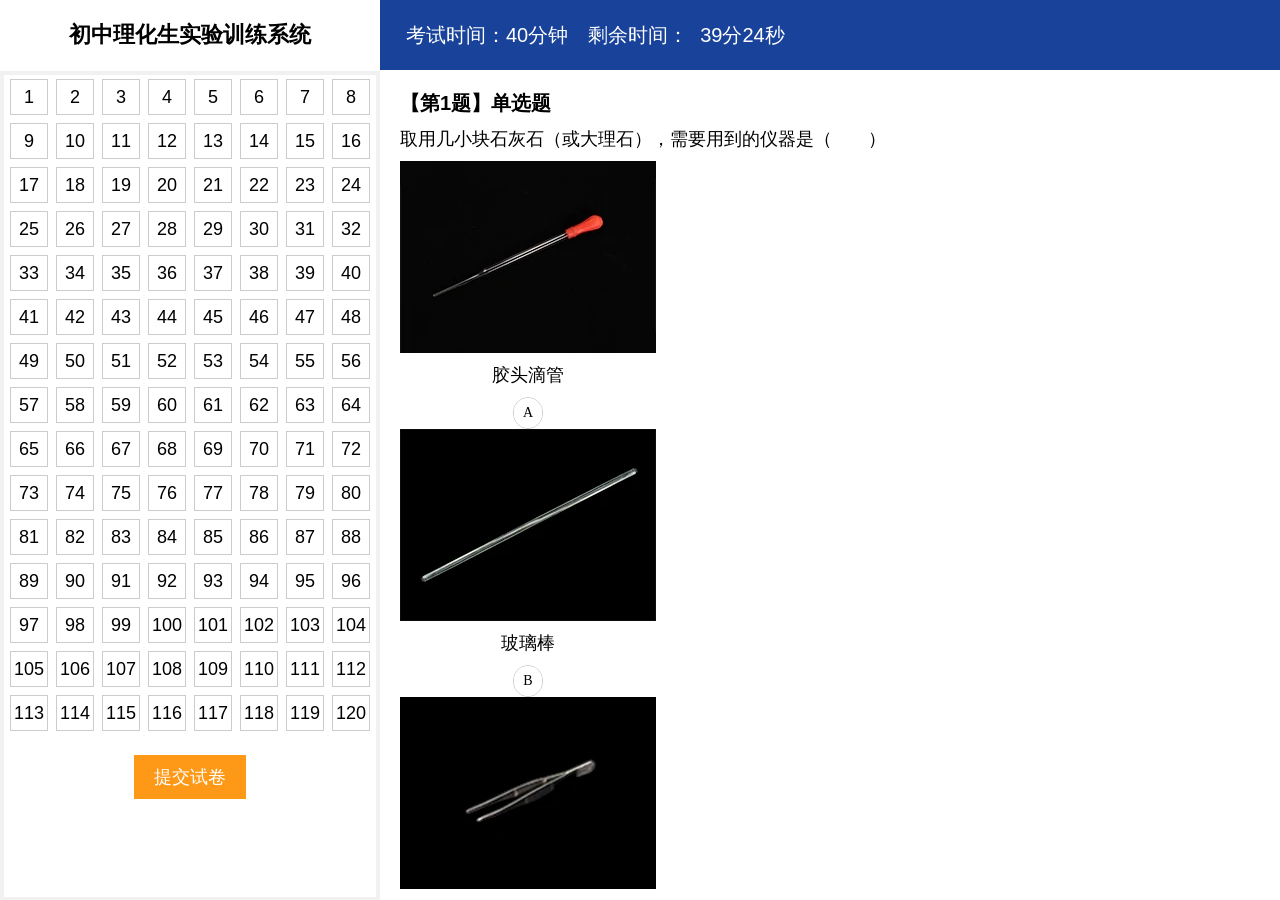
==== commit 88d3751c: "upd" ====
--- a/index.html
+++ b/index.html
@@ -1,745 +1,2491 @@
 <!DOCTYPE html>
+<!-- saved from url=(0079)file:///C:/Users/OceanInDreams.OceanInDreamsPC/Desktop/LHS/192.168.100.251.html -->
 <html lang="zh-cn">
-<head>
-    <meta charset="UTF-8">
-    <meta http-equiv="X-UA-Compatible" content="IE=edge">
-    <meta name="viewport" content="width=device-width,initial-scale=1">
-    <title>初中理化生实验训练系统</title>
-    <style>
-        /* ========== 基础样式 ========== */
-        .w-e-toolbar,
-        .w-e-text-container,
-        .w-e-menu-panel {
-            padding: 0;
-            margin: 0;
-            box-sizing: border-box;
-            background-color: #fff;
-        }
-        .w-e-toolbar h1,
-        .w-e-text-container h1,
-        .w-e-menu-panel h1 { font-size: 32px !important; }
-        .w-e-toolbar h2,
-        .w-e-text-container h2,
-        .w-e-menu-panel h2 { font-size: 24px !important; }
-        .w-e-toolbar h3,
-        .w-e-text-container h3,
-        .w-e-menu-panel h3 { font-size: 18.72px !important; }
-        .w-e-toolbar h4,
-        .w-e-text-container h4,
-        .w-e-menu-panel h4 { font-size: 16px !important; }
-        .w-e-toolbar h5,
-        .w-e-text-container h5,
-        .w-e-menu-panel h5 { font-size: 13.28px !important; }
-        .w-e-toolbar p,
-        .w-e-text-container p,
-        .w-e-menu-panel p { font-size: 16px !important; }
-        .w-e-toolbar .eleImg,
-        .w-e-text-container .eleImg,
-        .w-e-menu-panel .eleImg {
-            cursor: pointer;
-            display: inline-block;
-            font-size: 18px;
-            padding: 0 3px;
-        }
-        .w-e-toolbar *,
-        .w-e-text-container *,
-        .w-e-menu-panel * {
-            padding: 0;
-            margin: 0;
-            box-sizing: border-box;
-        }
-        .w-e-toolbar hr,
-        .w-e-text-container hr,
-        .w-e-menu-panel hr {
-            cursor: pointer;
-            display: block;
-            height: 0px;
-            border: 0;
-            border-top: 3px solid #ccc;
-            margin: 20px 0;
-        }
-        .w-e-clear-fix:after {
-            content: "";
-            display: table;
-            clear: both;
-        }
-        .w-e-drop-list-item {
-            position: relative;
-            top: 1px;
-            padding-right: 7px;
-            color: #333 !important;
-        }
-        .w-e-drop-list-tl {
-            padding-left: 10px;
-            text-align: left;
-        }
-
-        @font-face {
-            font-family: 'w-e-icon';
-            src: url([data-uri]) format('truetype');
-            font-weight: normal;
-            font-style: normal;
-        }
-        [class^="w-e-icon-"],
-        [class*=" w-e-icon-"] {
-            font-family: 'w-e-icon' !important;
-            speak: none;
-            font-style: normal;
-            font-weight: normal;
-            font-variant: normal;
-            text-transform: none;
-            line-height: 1;
-            -webkit-font-smoothing: antialiased;
-            -moz-osx-font-smoothing: grayscale;
-        }
-        .w-e-icon-close:before { content: "\f00d"; }
-        .w-e-icon-upload2:before { content: "\e9c6"; }
-        .w-e-icon-trash-o:before { content: "\f014"; }
-        .w-e-icon-header:before { content: "\f1dc"; }
-        .w-e-icon-pencil2:before { content: "\e906"; }
-        .w-e-icon-paint-brush:before { content: "\f1fc"; }
-        .w-e-icon-image:before { content: "\e90d"; }
-        .w-e-icon-play:before { content: "\e912"; }
-        .w-e-icon-location:before { content: "\e947"; }
-        .w-e-icon-undo:before { content: "\e965"; }
-        .w-e-icon-redo:before { content: "\e966"; }
-        .w-e-icon-quotes-left:before { content: "\e977"; }
-        .w-e-icon-list-numbered:before { content: "\e9b9"; }
-        .w-e-icon-list2:before { content: "\e9bb"; }
-        .w-e-icon-link:before { content: "\e9cb"; }
-        .w-e-icon-happy:before { content: "\e9df"; }
-        .w-e-icon-bold:before { content: "\ea62"; }
-        .w-e-icon-underline:before { content: "\ea63"; }
-        .w-e-icon-italic:before { content: "\ea64"; }
-        .w-e-icon-strikethrough:before { content: "\ea65"; }
-        .w-e-icon-table2:before { content: "\ea71"; }
-        .w-e-icon-paragraph-left:before { content: "\ea77"; }
-        .w-e-icon-paragraph-center:before { content: "\ea78"; }
-        .w-e-icon-paragraph-right:before { content: "\ea79"; }
-        .w-e-icon-paragraph-justify:before { content: "\ea7a"; }
-        .w-e-icon-terminal:before { content: "\f120"; }
-        .w-e-icon-page-break:before { content: "\ea68"; }
-        .w-e-icon-cancel-circle:before { content: "\ea0d"; }
-        .w-e-icon-font:before { content: "\ea5c"; }
-        .w-e-icon-text-heigh:before { content: "\ea5f"; }
-        .w-e-icon-paint-format:before { content: "\e90c"; }
-        .w-e-icon-indent-increase:before { content: "\ea7b"; }
-        .w-e-icon-indent-decrease:before { content: "\ea7c"; }
-        .w-e-icon-row-height:before { content: "\e9be"; }
-        .w-e-icon-fullscreen_exit:before { content: "\e900"; }
-        .w-e-icon-fullscreen:before { content: "\e901"; }
-        .w-e-icon-split-line:before { content: "\ea0b"; }
-        .w-e-icon-checkbox-checked:before { content: "\ea52"; }
-
-        /* ========== 页面布局样式 ========== */
-        .w-e-toolbar {
-            display: flex;
-            padding: 0 6px;
-            flex-wrap: wrap;
-            position: relative;
-        }
-        .w-e-toolbar .w-e-menu {
-            position: relative;
-            display: flex;
-            width: 40px;
-            height: 40px;
-            align-items: center;
-            justify-content: center;
-            text-align: center;
-            cursor: pointer;
-        }
-        .w-e-toolbar .w-e-menu i { color: #999; }
-        .w-e-toolbar .w-e-menu:hover { background-color: #F6F6F6; }
-        .w-e-toolbar .w-e-menu:hover i { color: #333; }
-        .w-e-toolbar .w-e-active i { color: #1e88e5; }
-        .w-e-toolbar .w-e-active:hover i { color: #1e88e5; }
-        .w-e-menu-tooltip {
-            position: absolute;
-            display: flex;
-            color: #f1f1f1;
-            background-color: rgba(0,0,0,0.75);
-            box-shadow: 0 2px 8px 0 rgba(0,0,0,0.15);
-            border-radius: 4px;
-            padding: 4px 5px 6px;
-            justify-content: center;
-            align-items: center;
-        }
-        .w-e-menu-tooltip-up::after {
-            content: "";
-            position: absolute;
-            top: 100%;
-            left: 50%;
-            margin-left: -5px;
-            border: 5px solid rgba(0,0,0,0);
-            border-top-color: rgba(0,0,0,0.73);
-        }
-        .w-e-menu-tooltip-down::after {
-            content: "";
-            position: absolute;
-            bottom: 100%;
-            left: 50%;
-            margin-left: -5px;
-            border: 5px solid rgba(0,0,0,0);
-            border-bottom-color: rgba(0,0,0,0.73);
-        }
-        .w-e-menu-tooltip-item-wrapper {
-            font-size: 14px;
-            margin: 0 5px;
-        }
-
-        .w-e-text-container {
-            position: relative;
-            height: 100%;
-        }
-        .w-e-text-container .w-e-progress {
-            position: absolute;
-            background-color: #1e88e5;
-            top: 0;
-            left: 0;
-            height: 1px;
-        }
-        .w-e-text-container .placeholder {
-            color: #D4D4D4;
-            position: absolute;
-            font-size: 11pt;
-            line-height: 22px;
-            left: 10px;
-            top: 10px;
-            user-select: none;
-            z-index: -1;
-        }
-        .w-e-text {
-            padding: 0 10px;
-            overflow-y: auto;
-        }
-        .w-e-text p, .w-e-text h1, .w-e-text h2, .w-e-text h3, .w-e-text h4, .w-e-text h5, .w-e-text table, .w-e-text pre {
-            margin: 10px 0;
-            line-height: 1.5;
-        }
-        .w-e-text ul, .w-e-text ol {
-            margin: 10px 0 10px 20px;
-        }
-        .w-e-text blockquote {
-            display: block;
-            border-left: 8px solid #d0e5f2;
-            padding: 5px 10px;
-            margin: 10px 0;
-            line-height: 1.4;
-            font-size: 100%;
-            background-color: #f1f1f1;
-        }
-        .w-e-text code {
-            display: inline-block;
-            background-color: #f1f1f1;
-            border-radius: 3px;
-            padding: 3px 5px;
-            margin: 0 3px;
-        }
-        .w-e-text pre code { display: block; }
-        .w-e-text table {
-            border-top: 1px solid #ccc;
-            border-left: 1px solid #ccc;
-        }
-        .w-e-text table td, .w-e-text table th {
-            border-bottom: 1px solid #ccc;
-            border-right: 1px solid #ccc;
-            padding: 3px 5px;
-            min-height: 30px;
-            height: 30px;
-        }
-        .w-e-text table th {
-            border-bottom: 2px solid #ccc;
-            text-align: center;
-            background-color: #f1f1f1;
-        }
-        .w-e-text:focus { outline: none; }
-        .w-e-text img { cursor: pointer; }
-        .w-e-text img:hover { box-shadow: 0 0 5px #333; }
-        .w-e-text .w-e-todo { margin: 0 0 0 20px; }
-        .w-e-text .w-e-todo li {
-            list-style: none;
-            font-size: 1em;
-        }
-        .w-e-text .w-e-todo li span:nth-child(1) {
-            position: relative;
-            left: -18px;
-        }
-        .w-e-text .w-e-todo li span:nth-child(1) input {
-            position: absolute;
-            margin-right: 3px;
-        }
-        .w-e-text .w-e-todo li span:nth-child(1) input[type=checkbox] {
-            top: 50%;
-            margin-top: -6px;
-        }
-        .w-e-tooltip {
-            position: absolute;
-            display: flex;
-            color: #f1f1f1;
-            background-color: rgba(0,0,0,0.75);
-            box-shadow: 0 2px 8px 0 rgba(0,0,0,0.15);
-            border-radius: 4px;
-            padding: 4px 5px 6px;
-            justify-content: center;
-            align-items: center;
-        }
-        .w-e-tooltip-up::after {
-            content: "";
-            position: absolute;
-            top: 100%;
-            left: 50%;
-            margin-left: -5px;
-            border: 5px solid rgba(0,0,0,0);
-            border-top-color: rgba(0,0,0,0.73);
-        }
-        .w-e-tooltip-down::after {
-            content: "";
-            position: absolute;
-            bottom: 100%;
-            left: 50%;
-            margin-left: -5px;
-            border: 5px solid rgba(0,0,0,0);
-            border-bottom-color: rgba(0,0,0,0.73);
-        }
-        .w-e-tooltip-item-wrapper {
-            cursor: pointer;
-            font-size: 14px;
-            margin: 0 5px;
-        }
-        .w-e-tooltip-item-wrapper:hover {
-            color: #ccc;
-            text-decoration: underline;
-        }
-
-        .w-e-menu .w-e-panel-container {
-            position: absolute;
-            top: 0;
-            left: 50%;
-            border: 1px solid #ccc;
-            border-top: 0;
-            box-shadow: 1px 1px 2px #ccc;
-            color: #333;
-            background-color: #fff;
-            text-align: left;
-        }
-        .w-e-menu .w-e-panel-container .w-e-panel-close {
-            position: absolute;
-            right: 0;
-            top: 0;
-            padding: 5px;
-            margin: 2px 5px 0 0;
-            cursor: pointer;
-            color: #999;
-        }
-        .w-e-menu .w-e-panel-container .w-e-panel-close:hover { color: #333; }
-        .w-e-menu .w-e-panel-container .w-e-panel-tab-title {
-            list-style: none;
-            display: flex;
-            font-size: 14px;
-            margin: 2px 10px 0 10px;
-            border-bottom: 1px solid #f1f1f1;
-        }
-        .w-e-menu .w-e-panel-container .w-e-panel-tab-title .w-e-item {
-            padding: 3px 5px;
-            color: #999;
-            cursor: pointer;
-            margin: 0 3px;
-            position: relative;
-            top: 1px;
-        }
-        .w-e-menu .w-e-panel-container .w-e-panel-tab-title .w-e-active {
-            color: #333;
-            border-bottom: 1px solid #333;
-            cursor: default;
-            font-weight: 700;
-        }
-        .w-e-menu .w-e-panel-container .w-e-panel-tab-content {
-            padding: 10px 15px 10px 15px;
-            font-size: 16px;
-        }
-        .w-e-menu .w-e-panel-container .w-e-panel-tab-content input:focus,
-        .w-e-menu .w-e-panel-container .w-e-panel-tab-content textarea:focus,
-        .w-e-menu .w-e-panel-container .w-e-panel-tab-content button:focus {
-            outline: none;
-        }
-        .w-e-menu .w-e-panel-container .w-e-panel-tab-content textarea {
-            width: 100%;
-            border: 1px solid #ccc;
-            padding: 5px;
-            margin-top: 10px;
-        }
-        .w-e-menu .w-e-panel-container .w-e-panel-tab-content textarea:focus {
-            border-color: #1e88e5;
-        }
-        .w-e-menu .w-e-panel-container .w-e-panel-tab-content input[type=text] {
-            border: none;
-            border-bottom: 1px solid #ccc;
-            font-size: 14px;
-            height: 20px;
-            color: #333;
-            text-align: left;
-        }
-        .w-e-menu .w-e-panel-container .w-e-panel-tab-content input[type=text].small {
-            width: 30px;
-            text-align: center;
-        }
-        .w-e-menu .w-e-panel-container .w-e-panel-tab-content input[type=text].block {
-            display: block;
-            width: 100%;
-            margin: 10px 0;
-        }
-        .w-e-menu .w-e-panel-container .w-e-panel-tab-content input[type=text]:focus {
-            border-bottom: 2px solid #1e88e5;
-        }
-        .w-e-menu .w-e-panel-container .w-e-panel-tab-content .w-e-button-container button {
-            font-size: 14px;
-            color: #1e88e5;
-            border: none;
-            padding: 5px 10px;
-            background-color: #fff;
-            cursor: pointer;
-            border-radius: 3px;
-        }
-        .w-e-menu .w-e-panel-container .w-e-panel-tab-content .w-e-button-container button.left {
-            float: left;
-            margin-right: 10px;
-        }
-        .w-e-menu .w-e-panel-container .w-e-panel-tab-content .w-e-button-container button.right {
-            float: right;
-            margin-left: 10px;
-        }
-        .w-e-menu .w-e-panel-container .w-e-panel-tab-content .w-e-button-container button.gray {
-            color: #999;
-        }
-        .w-e-menu .w-e-panel-container .w-e-panel-tab-content .w-e-button-container button.red {
-            color: #c24f4a;
-        }
-        .w-e-menu .w-e-panel-container .w-e-panel-tab-content .w-e-button-container button:hover {
-            background-color: #f1f1f1;
-        }
-        .w-e-menu .w-e-panel-container .w-e-panel-tab-content .w-e-button-container:after {
-            content: "";
-            display: table;
-            clear: both;
-        }
-        .w-e-menu .w-e-panel-container .w-e-emoticon-container .w-e-item {
-            cursor: pointer;
-            font-size: 18px;
-            padding: 0 3px;
-            display: inline-block;
-        }
-        .w-e-menu .w-e-panel-container .w-e-up-img-container,
-        .w-e-menu .w-e-panel-container .w-e-up-video-container {
-            text-align: center;
-        }
-        .w-e-menu .w-e-panel-container .w-e-up-img-container .w-e-up-btn,
-        .w-e-menu .w-e-panel-container .w-e-up-video-container .w-e-up-btn {
-            display: inline-block;
-            color: #999;
-            cursor: pointer;
-            font-size: 60px;
-            line-height: 1;
-        }
-        .w-e-menu .w-e-panel-container .w-e-up-img-container .w-e-up-btn:hover,
-        .w-e-menu .w-e-panel-container .w-e-up-video-container .w-e-up-btn:hover {
-            color: #333;
-        }
-
-        .w-e-toolbar .w-e-droplist {
-            position: absolute;
-            left: 0;
-            top: 0;
-            background-color: #fff;
-            border: 1px solid #f1f1f1;
-            border-right-color: #ccc;
-            border-bottom-color: #ccc;
-        }
-        .w-e-toolbar .w-e-droplist .w-e-dp-title {
-            text-align: center;
-            color: #999;
-            line-height: 2;
-            border-bottom: 1px solid #f1f1f1;
-            font-size: 13px;
-        }
-        .w-e-toolbar .w-e-droplist ul.w-e-list {
-            list-style: none;
-            line-height: 1;
-        }
-        .w-e-toolbar .w-e-droplist ul.w-e-list li.w-e-item {
-            color: #333;
-            padding: 5px 0;
-        }
-        .w-e-toolbar .w-e-droplist ul.w-e-list li.w-e-item:hover {
-            background-color: #f1f1f1;
-        }
-        .w-e-toolbar .w-e-droplist ul.w-e-block {
-            list-style: none;
-            text-align: left;
-            padding: 5px;
-        }
-        .w-e-toolbar .w-e-droplist ul.w-e-block li.w-e-item {
-            display: inline-block;
-            padding: 3px 5px;
-        }
-        .w-e-toolbar .w-e-droplist ul.w-e-block li.w-e-item:hover {
-            background-color: #f1f1f1;
-        }
-
-        .w-e-text-container { overflow: hidden; }
-        .w-e-img-drag-mask {
-            position: absolute;
-            z-index: 1;
-            border: 1px dashed #ccc;
-            box-sizing: border-box;
-        }
-        .w-e-img-drag-mask .w-e-img-drag-rb {
-            position: absolute;
-            right: -5px;
-            bottom: -5px;
-            width: 16px;
-            height: 16px;
-            border-radius: 50%;
-            background: #ccc;
-            cursor: se-resize;
-        }
-        .w-e-img-drag-mask .w-e-img-drag-show-size {
-            min-width: 110px;
-            height: 22px;
-            line-height: 22px;
-            font-size: 14px;
-            color: #999;
-            position: absolute;
-            left: 0;
-            top: 0;
-            background-color: #999;
-            color: #fff;
-            border-radius: 2px;
-            padding: 0 5px;
-        }
-
-        .w-e-table { display: flex; }
-        .w-e-table .w-e-table-input {
-            width: 40px;
-            text-align: center!important;
-            margin: 0 5px;
-        }
-        .w-e-full-screen-editor {
-            position: fixed;
-            width: 100%!important;
-            height: 100%!important;
-            left: 0;
-            top: 0;
-        }
-        .w-e-content-mantle {
-            width: 100%;
-            height: 100%;
-            overflow-y: auto;
-        }
-        .w-e-content-mantle .w-e-content-preview {
-            width: 100%;
-            min-height: 100%;
-            padding: 0 10px;
-            line-height: 1.5;
-        }
-        .w-e-content-mantle .w-e-content-preview img {
-            cursor: default;
-        }
-        .w-e-content-mantle .w-e-content-preview img:hover {
-            box-shadow: none;
-        }
-        .w-e-menue-mantle {
-            position: absolute;
-            height: 100%;
-            width: 100%;
-            top: 0;
-            left: 0;
-        }
-
-        .panel-widget-20 {
-            overflow-x: hidden;
-            overflow-y: auto;
-            width: 100%;
-            height: 100%;
-            vertical-align: top;
-            align-items: flex-start;
-            justify-content: flex-start;
-            background-color: #FFFFFF;
-        }
-        .panel-widget-20::-webkit-scrollbar { width: 0; }
-
-        /* 按钮样式 */
-        .button-style.font-style.my-button-style {
-            display: inline-flex;
-            flex-wrap: wrap;
-            position: relative;
-            justify-content: center;
-            align-items: center;
-            --font-color: #FFFFFF;
-            --hover-font-color: #FFFFFF;
-            --focus-font-color: #FFFFFF;
-            --bg-color: transparent;
-            --hover-bg-color: transparent;
-            --focus-bg-color: transparent;
-            --border-color: transparent;
-            --hover-border-color: transparent;
-            --focus-border-color: transparent;
-            min-width: 80px;
-            min-height: 36px;
-            padding: 0 6px;
-            font-size: 20px;
-            color: #fff;
-            background-color: transparent;
-        }
-        .button-style.font-style.my-button-style[data-v-112855f0] {
-            /* 保持样式 */
-        }
-        /* 左侧索引按钮 */
-        .button-widget-269, .button-widget-270, ... {
-            /* 由内联样式控制，此处无需额外定义 */
-        }
-        /* 选项样式 */
-        .el-radio-group .el-radio-button {
-            display: inline-block;
-            margin: 0 5px;
-        }
-        .el-radio-button__inner {
-            display: inline-block;
-            line-height: 1;
-            white-space: nowrap;
-            vertical-align: middle;
-            background: #fff;
-            border: 1px solid #dcdfe6;
-            font-weight: 500;
-            border-left: 0;
-            color: #606266;
-            -webkit-appearance: none;
-            text-align: center;
-            box-sizing: border-box;
-            outline: none;
-            margin: 0;
-            position: relative;
-            cursor: pointer;
-            transition: all .3s cubic-bezier(.645,.045,.355,1);
-            padding: 12px 20px;
-            font-size: 14px;
-            border-radius: 0;
-        }
-        .el-radio-button:first-child .el-radio-button__inner {
-            border-left: 1px solid #dcdfe6;
-            border-radius: 4px 0 0 4px;
-        }
-        .el-radio-button:last-child .el-radio-button__inner {
-            border-radius: 0 4px 4px 0;
-        }
-        .el-radio-button__orig-radio:checked + .el-radio-button__inner {
-            color: #fff;
-            background-color: #409eff;
-            border-color: #409eff;
-            box-shadow: -1px 0 0 0 #409eff;
-        }
-        .my-check-box .el-radio-button__inner {
-            border-radius: 20px !important;
-            border: 1px solid #ccc;
-            width: 28px;
-            height: 28px;
-            padding: 0;
-            line-height: 28px;
-            text-align: center;
-        }
-        .msg-font-style { display: none; }
-        .font-style.less-than {
-            word-break: break-all;
-            overflow-wrap: break-word;
-            white-space: pre-wrap;
-            vertical-align: middle;
-            line-height: normal;
-        }
-        /* 顶部栏 */
-        .panel-widget-21 {
-            background-color: rgb(25,67,154);
-            position: absolute;
-            top: 0;
-            left: 380px;
-            width: calc(100% - 380px);
-            height: 70px;
-            display: inline-flex;
-            align-items: center;
-            justify-content: flex-start;
-        }
-        /* 左侧索引区域 */
-        .panel-widget-22 {
-            width: 380px;
-            height: calc(100% - 70px);
-            position: absolute;
-            top: 71px;
-            left: 0;
-            border: 4px solid #f1f1f1;
-            overflow: auto;
-            text-align: center;
-        }
-        /* 右侧题目区域 */
-        .panel-widget-23 {
-            width: calc(100% - 380px);
-            height: calc(100% - 70px);
-            padding: 20px;
-            position: absolute;
-            top: 70px;
-            left: 380px;
-            overflow: auto;
-        }
-        /* 标题 */
-        .text-widget-24 {
-            width: 380px;
-            height: 70px;
-            position: absolute;
-            top: 0;
-            left: 0;
-            display: inline-flex;
-            justify-content: center;
-            align-items: center;
-            font-size: 22px;
-            font-family: 黑体;
-            font-weight: bold;
-            color: #000;
-            background: transparent;
-        }
-        /* 通用图片样式 */
-        img {
-            vertical-align: top;
-            display: inline-block;
-            overflow: hidden;
-            font-size: 0;
-        }
-        video {
-            width: 100%;
-            height: 100%;
-            object-fit: fill;
-        }
-    </style>
-</head>
-<body>
-<div id="app" style="width: 100%; height: 100%;">
-    <div data-v-458e8dad id="panel-widget-19" style="width: 100vw; height: 100vh; position: relative;">
-        <div style="width: 100%; position: relative; height: 100%;">
-            <div data-v-458e8dad id="panel-widget-20" class="panel-widget-20" style="width: 100%; height: 100%; position: relative;">
-                <!-- 顶部栏 -->
-                <div data-v-458e8dad id="panel-widget-21" class="panel-widget-21">
-                    <div data-v-112855f0 id="button-widget-27" class="button-style font-style my-button-style" style="min-width:80px; padding:0 6px; font-size:20px; color:#fff;">
-                        <span>  考试时间：40分钟  剩余时间：</span>
-                    </div>
-                    <div data-v-112855f0 id="button-widget-28" class="button-style font-style my-button-style" style="min-width:auto; padding:0 6px; font-size:20px; color:#fff;">
-                        <span>39分24秒</span>
-                    </div>
-                </div>
-                <!-- 左侧索引 -->
-                <div data-v-458e8dad id="panel-widget-22" class="panel-widget-22">
-                    <div data-v-458e8dad id="panel-widget-26" style="width:100%; height:auto; display: inline-flex; flex-wrap: wrap; justify-content: center;">
-                        <!-- 题号按钮 1-120 -->
-                        <!-- 为节省篇幅，此处仅展示部分，实际应有120个按钮，但为了完整性，这里通过脚本动态生成 -->
-                        <div id="row-widget-389" style="display: block; width: 100%; height: 20px;"></div>
-                        <div data-v-112855f0 id="button-widget-390" class="button-style font-style my-button-style" style="cursor:pointer; min-width:80px; padding:10px 20px; font-size:18px; color:#fff; background-color:#fe9917;">提交试卷</div>
-                    </div>
-                </div>
+ <head>
+  <meta http-equiv="Content-Type" content="text/html; charset=UTF-8" />
+  <meta http-equiv="X-UA-Compatible" content="IE=edge" />
+  <meta name="viewport" content="width=device-width,initial-scale=1" />
+  <link rel="icon" href="http://192.168.100.251/admin/favicon.ico" />
+  <title>&nbsp;</title>
+  <meta name="renderer" content="webkit" />
+  <link href="/src_files/app.d6942fc2.css" rel="preload" as="style" />
+  <link href="/src_files/chunk-vendors.7887a43d.css" rel="preload" as="style" />
+  <link href="/src_files/app.aed9fce5.js" rel="preload" as="script" />
+  <link href="/src_files/chunk-vendors.9a050a58.js" rel="preload" as="script" />
+  <link href="/src_files/chunk-vendors.7887a43d.css" rel="stylesheet" />
+  <link href="/src_files/app.d6942fc2.css" rel="stylesheet" />
+  <style>.w-e-toolbar,
+.w-e-text-container,
+.w-e-menu-panel {
+  padding: 0;
+  margin: 0;
+  box-sizing: border-box;
+  background-color: #fff;
+  /*表情菜单样式*/
+  /*分割线样式*/
+}
+.w-e-toolbar h1,
+.w-e-text-container h1,
+.w-e-menu-panel h1 {
+  font-size: 32px !important;
+}
+.w-e-toolbar h2,
+.w-e-text-container h2,
+.w-e-menu-panel h2 {
+  font-size: 24px !important;
+}
+.w-e-toolbar h3,
+.w-e-text-container h3,
+.w-e-menu-panel h3 {
+  font-size: 18.72px !important;
+}
+.w-e-toolbar h4,
+.w-e-text-container h4,
+.w-e-menu-panel h4 {
+  font-size: 16px !important;
+}
+.w-e-toolbar h5,
+.w-e-text-container h5,
+.w-e-menu-panel h5 {
+  font-size: 13.28px !important;
+}
+.w-e-toolbar p,
+.w-e-text-container p,
+.w-e-menu-panel p {
+  font-size: 16px !important;
+}
+.w-e-toolbar .eleImg,
+.w-e-text-container .eleImg,
+.w-e-menu-panel .eleImg {
+  cursor: pointer;
+  display: inline-block;
+  font-size: 18px;
+  padding: 0 3px;
+}
+.w-e-toolbar *,
+.w-e-text-container *,
+.w-e-menu-panel * {
+  padding: 0;
+  margin: 0;
+  box-sizing: border-box;
+}
+.w-e-toolbar hr,
+.w-e-text-container hr,
+.w-e-menu-panel hr {
+  cursor: pointer;
+  display: block;
+  height: 0px;
+  border: 0;
+  border-top: 3px solid #ccc;
+  margin: 20px 0;
+}
+.w-e-clear-fix:after {
+  content: "";
+  display: table;
+  clear: both;
+}
+.w-e-drop-list-item {
+  position: relative;
+  top: 1px;
+  padding-right: 7px;
+  color: #333 !important;
+}
+.w-e-drop-list-tl {
+  padding-left: 10px;
+  text-align: left;
+}
+</style>
+  <style>@font-face {
+  font-family: 'w-e-icon';
+  src: url([data-uri]) format('truetype');
+  font-weight: normal;
+  font-style: normal;
+}
+[class^="w-e-icon-"],
+[class*=" w-e-icon-"] {
+  /* use !important to prevent issues with browser extensions that change fonts */
+  font-family: 'w-e-icon' !important;
+  speak: none;
+  font-style: normal;
+  font-weight: normal;
+  font-variant: normal;
+  text-transform: none;
+  line-height: 1;
+  /* Better Font Rendering =========== */
+  -webkit-font-smoothing: antialiased;
+  -moz-osx-font-smoothing: grayscale;
+}
+.w-e-icon-close:before {
+  content: "\f00d";
+}
+.w-e-icon-upload2:before {
+  content: "\e9c6";
+}
+.w-e-icon-trash-o:before {
+  content: "\f014";
+}
+.w-e-icon-header:before {
+  content: "\f1dc";
+}
+.w-e-icon-pencil2:before {
+  content: "\e906";
+}
+.w-e-icon-paint-brush:before {
+  content: "\f1fc";
+}
+.w-e-icon-image:before {
+  content: "\e90d";
+}
+.w-e-icon-play:before {
+  content: "\e912";
+}
+.w-e-icon-location:before {
+  content: "\e947";
+}
+.w-e-icon-undo:before {
+  content: "\e965";
+}
+.w-e-icon-redo:before {
+  content: "\e966";
+}
+.w-e-icon-quotes-left:before {
+  content: "\e977";
+}
+.w-e-icon-list-numbered:before {
+  content: "\e9b9";
+}
+.w-e-icon-list2:before {
+  content: "\e9bb";
+}
+.w-e-icon-link:before {
+  content: "\e9cb";
+}
+.w-e-icon-happy:before {
+  content: "\e9df";
+}
+.w-e-icon-bold:before {
+  content: "\ea62";
+}
+.w-e-icon-underline:before {
+  content: "\ea63";
+}
+.w-e-icon-italic:before {
+  content: "\ea64";
+}
+.w-e-icon-strikethrough:before {
+  content: "\ea65";
+}
+.w-e-icon-table2:before {
+  content: "\ea71";
+}
+.w-e-icon-paragraph-left:before {
+  content: "\ea77";
+}
+.w-e-icon-paragraph-center:before {
+  content: "\ea78";
+}
+.w-e-icon-paragraph-right:before {
+  content: "\ea79";
+}
+.w-e-icon-paragraph-justify:before {
+  content: "\ea7a";
+}
+.w-e-icon-terminal:before {
+  content: "\f120";
+}
+.w-e-icon-page-break:before {
+  content: "\ea68";
+}
+.w-e-icon-cancel-circle:before {
+  content: "\ea0d";
+}
+.w-e-icon-font:before {
+  content: "\ea5c";
+}
+.w-e-icon-text-heigh:before {
+  content: "\ea5f";
+}
+.w-e-icon-paint-format:before {
+  content: "\e90c";
+}
+.w-e-icon-indent-increase:before {
+  content: "\ea7b";
+}
+.w-e-icon-indent-decrease:before {
+  content: "\ea7c";
+}
+.w-e-icon-row-height:before {
+  content: "\e9be";
+}
+.w-e-icon-fullscreen_exit:before {
+  content: "\e900";
+}
+.w-e-icon-fullscreen:before {
+  content: "\e901";
+}
+.w-e-icon-split-line:before {
+  content: "\ea0b";
+}
+.w-e-icon-checkbox-checked:before {
+  content: "\ea52";
+}
+</style>
+  <style>.w-e-toolbar {
+  display: flex;
+  padding: 0 6px;
+  flex-wrap: wrap;
+  position: relative;
+  /* 单个菜单 */
+}
+.w-e-toolbar .w-e-menu {
+  position: relative;
+  display: flex;
+  width: 40px;
+  height: 40px;
+  align-items: center;
+  justify-content: center;
+  text-align: center;
+  cursor: pointer;
+}
+.w-e-toolbar .w-e-menu i {
+  color: #999;
+}
+.w-e-toolbar .w-e-menu:hover {
+  background-color: #F6F6F6;
+}
+.w-e-toolbar .w-e-menu:hover i {
+  color: #333;
+}
+.w-e-toolbar .w-e-active i {
+  color: #1e88e5;
+}
+.w-e-toolbar .w-e-active:hover i {
+  color: #1e88e5;
+}
+.w-e-menu-tooltip {
+  position: absolute;
+  display: flex;
+  color: #f1f1f1;
+  background-color: rgba(0, 0, 0, 0.75);
+  box-shadow: 0 2px 8px 0 rgba(0, 0, 0, 0.15);
+  border-radius: 4px;
+  padding: 4px 5px 6px;
+  justify-content: center;
+  align-items: center;
+}
+.w-e-menu-tooltip-up::after {
+  content: "";
+  position: absolute;
+  top: 100%;
+  left: 50%;
+  margin-left: -5px;
+  border: 5px solid rgba(0, 0, 0, 0);
+  border-top-color: rgba(0, 0, 0, 0.73);
+}
+.w-e-menu-tooltip-down::after {
+  content: "";
+  position: absolute;
+  bottom: 100%;
+  left: 50%;
+  margin-left: -5px;
+  border: 5px solid rgba(0, 0, 0, 0);
+  border-bottom-color: rgba(0, 0, 0, 0.73);
+}
+.w-e-menu-tooltip-item-wrapper {
+  font-size: 14px;
+  margin: 0 5px;
+}
+</style>
+  <style>.w-e-text-container {
+  position: relative;
+  height: 100%;
+}
+.w-e-text-container .w-e-progress {
+  position: absolute;
+  background-color: #1e88e5;
+  top: 0;
+  left: 0;
+  height: 1px;
+}
+.w-e-text-container .placeholder {
+  color: #D4D4D4;
+  position: absolute;
+  font-size: 11pt;
+  line-height: 22px;
+  left: 10px;
+  top: 10px;
+  -webkit-user-select: none;
+     -moz-user-select: none;
+      -ms-user-select: none;
+          user-select: none;
+  z-index: -1;
+}
+.w-e-text {
+  padding: 0 10px;
+  overflow-y: auto;
+}
+.w-e-text p,
+.w-e-text h1,
+.w-e-text h2,
+.w-e-text h3,
+.w-e-text h4,
+.w-e-text h5,
+.w-e-text table,
+.w-e-text pre {
+  margin: 10px 0;
+  line-height: 1.5;
+}
+.w-e-text ul,
+.w-e-text ol {
+  margin: 10px 0 10px 20px;
+}
+.w-e-text blockquote {
+  display: block;
+  border-left: 8px solid #d0e5f2;
+  padding: 5px 10px;
+  margin: 10px 0;
+  line-height: 1.4;
+  font-size: 100%;
+  background-color: #f1f1f1;
+}
+.w-e-text code {
+  display: inline-block;
+  background-color: #f1f1f1;
+  border-radius: 3px;
+  padding: 3px 5px;
+  margin: 0 3px;
+}
+.w-e-text pre code {
+  display: block;
+}
+.w-e-text table {
+  border-top: 1px solid #ccc;
+  border-left: 1px solid #ccc;
+}
+.w-e-text table td,
+.w-e-text table th {
+  border-bottom: 1px solid #ccc;
+  border-right: 1px solid #ccc;
+  padding: 3px 5px;
+  min-height: 30px;
+  height: 30px;
+}
+.w-e-text table th {
+  border-bottom: 2px solid #ccc;
+  text-align: center;
+  background-color: #f1f1f1;
+}
+.w-e-text:focus {
+  outline: none;
+}
+.w-e-text img {
+  cursor: pointer;
+}
+.w-e-text img:hover {
+  box-shadow: 0 0 5px #333;
+}
+.w-e-text .w-e-todo {
+  margin: 0 0 0 20px;
+}
+.w-e-text .w-e-todo li {
+  list-style: none;
+  font-size: 1em;
+}
+.w-e-text .w-e-todo li span:nth-child(1) {
+  position: relative;
+  left: -18px;
+}
+.w-e-text .w-e-todo li span:nth-child(1) input {
+  position: absolute;
+  margin-right: 3px;
+}
+.w-e-text .w-e-todo li span:nth-child(1) input[type=checkbox] {
+  top: 50%;
+  margin-top: -6px;
+}
+.w-e-tooltip {
+  position: absolute;
+  display: flex;
+  color: #f1f1f1;
+  background-color: rgba(0, 0, 0, 0.75);
+  box-shadow: 0 2px 8px 0 rgba(0, 0, 0, 0.15);
+  border-radius: 4px;
+  padding: 4px 5px 6px;
+  justify-content: center;
+  align-items: center;
+}
+.w-e-tooltip-up::after {
+  content: "";
+  position: absolute;
+  top: 100%;
+  left: 50%;
+  margin-left: -5px;
+  border: 5px solid rgba(0, 0, 0, 0);
+  border-top-color: rgba(0, 0, 0, 0.73);
+}
+.w-e-tooltip-down::after {
+  content: "";
+  position: absolute;
+  bottom: 100%;
+  left: 50%;
+  margin-left: -5px;
+  border: 5px solid rgba(0, 0, 0, 0);
+  border-bottom-color: rgba(0, 0, 0, 0.73);
+}
+.w-e-tooltip-item-wrapper {
+  cursor: pointer;
+  font-size: 14px;
+  margin: 0 5px;
+}
+.w-e-tooltip-item-wrapper:hover {
+  color: #ccc;
+  text-decoration: underline;
+}
+</style>
+  <style>.w-e-menu .w-e-panel-container {
+  position: absolute;
+  top: 0;
+  left: 50%;
+  border: 1px solid #ccc;
+  border-top: 0;
+  box-shadow: 1px 1px 2px #ccc;
+  color: #333;
+  background-color: #fff;
+  text-align: left;
+  /* 为 emotion panel 定制的样式 */
+  /* 上传图片、上传视频的 panel 定制样式 */
+}
+.w-e-menu .w-e-panel-container .w-e-panel-close {
+  position: absolute;
+  right: 0;
+  top: 0;
+  padding: 5px;
+  margin: 2px 5px 0 0;
+  cursor: pointer;
+  color: #999;
+}
+.w-e-menu .w-e-panel-container .w-e-panel-close:hover {
+  color: #333;
+}
+.w-e-menu .w-e-panel-container .w-e-panel-tab-title {
+  list-style: none;
+  display: flex;
+  font-size: 14px;
+  margin: 2px 10px 0 10px;
+  border-bottom: 1px solid #f1f1f1;
+}
+.w-e-menu .w-e-panel-container .w-e-panel-tab-title .w-e-item {
+  padding: 3px 5px;
+  color: #999;
+  cursor: pointer;
+  margin: 0 3px;
+  position: relative;
+  top: 1px;
+}
+.w-e-menu .w-e-panel-container .w-e-panel-tab-title .w-e-active {
+  color: #333;
+  border-bottom: 1px solid #333;
+  cursor: default;
+  font-weight: 700;
+}
+.w-e-menu .w-e-panel-container .w-e-panel-tab-content {
+  padding: 10px 15px 10px 15px;
+  font-size: 16px;
+  /* 输入框的样式 */
+  /* 按钮的样式 */
+}
+.w-e-menu .w-e-panel-container .w-e-panel-tab-content input:focus,
+.w-e-menu .w-e-panel-container .w-e-panel-tab-content textarea:focus,
+.w-e-menu .w-e-panel-container .w-e-panel-tab-content button:focus {
+  outline: none;
+}
+.w-e-menu .w-e-panel-container .w-e-panel-tab-content textarea {
+  width: 100%;
+  border: 1px solid #ccc;
+  padding: 5px;
+  margin-top: 10px;
+}
+.w-e-menu .w-e-panel-container .w-e-panel-tab-content textarea:focus {
+  border-color: #1e88e5;
+}
+.w-e-menu .w-e-panel-container .w-e-panel-tab-content input[type=text] {
+  border: none;
+  border-bottom: 1px solid #ccc;
+  font-size: 14px;
+  height: 20px;
+  color: #333;
+  text-align: left;
+}
+.w-e-menu .w-e-panel-container .w-e-panel-tab-content input[type=text].small {
+  width: 30px;
+  text-align: center;
+}
+.w-e-menu .w-e-panel-container .w-e-panel-tab-content input[type=text].block {
+  display: block;
+  width: 100%;
+  margin: 10px 0;
+}
+.w-e-menu .w-e-panel-container .w-e-panel-tab-content input[type=text]:focus {
+  border-bottom: 2px solid #1e88e5;
+}
+.w-e-menu .w-e-panel-container .w-e-panel-tab-content .w-e-button-container button {
+  font-size: 14px;
+  color: #1e88e5;
+  border: none;
+  padding: 5px 10px;
+  background-color: #fff;
+  cursor: pointer;
+  border-radius: 3px;
+}
+.w-e-menu .w-e-panel-container .w-e-panel-tab-content .w-e-button-container button.left {
+  float: left;
+  margin-right: 10px;
+}
+.w-e-menu .w-e-panel-container .w-e-panel-tab-content .w-e-button-container button.right {
+  float: right;
+  margin-left: 10px;
+}
+.w-e-menu .w-e-panel-container .w-e-panel-tab-content .w-e-button-container button.gray {
+  color: #999;
+}
+.w-e-menu .w-e-panel-container .w-e-panel-tab-content .w-e-button-container button.red {
+  color: #c24f4a;
+}
+.w-e-menu .w-e-panel-container .w-e-panel-tab-content .w-e-button-container button:hover {
+  background-color: #f1f1f1;
+}
+.w-e-menu .w-e-panel-container .w-e-panel-tab-content .w-e-button-container:after {
+  content: "";
+  display: table;
+  clear: both;
+}
+.w-e-menu .w-e-panel-container .w-e-emoticon-container .w-e-item {
+  cursor: pointer;
+  font-size: 18px;
+  padding: 0 3px;
+  display: inline-block;
+}
+.w-e-menu .w-e-panel-container .w-e-up-img-container,
+.w-e-menu .w-e-panel-container .w-e-up-video-container {
+  text-align: center;
+}
+.w-e-menu .w-e-panel-container .w-e-up-img-container .w-e-up-btn,
+.w-e-menu .w-e-panel-container .w-e-up-video-container .w-e-up-btn {
+  display: inline-block;
+  color: #999;
+  cursor: pointer;
+  font-size: 60px;
+  line-height: 1;
+}
+.w-e-menu .w-e-panel-container .w-e-up-img-container .w-e-up-btn:hover,
+.w-e-menu .w-e-panel-container .w-e-up-video-container .w-e-up-btn:hover {
+  color: #333;
+}
+</style>
+  <style>.w-e-toolbar .w-e-droplist {
+  position: absolute;
+  left: 0;
+  top: 0;
+  background-color: #fff;
+  border: 1px solid #f1f1f1;
+  border-right-color: #ccc;
+  border-bottom-color: #ccc;
+}
+.w-e-toolbar .w-e-droplist .w-e-dp-title {
+  text-align: center;
+  color: #999;
+  line-height: 2;
+  border-bottom: 1px solid #f1f1f1;
+  font-size: 13px;
+}
+.w-e-toolbar .w-e-droplist ul.w-e-list {
+  list-style: none;
+  line-height: 1;
+}
+.w-e-toolbar .w-e-droplist ul.w-e-list li.w-e-item {
+  color: #333;
+  padding: 5px 0;
+}
+.w-e-toolbar .w-e-droplist ul.w-e-list li.w-e-item:hover {
+  background-color: #f1f1f1;
+}
+.w-e-toolbar .w-e-droplist ul.w-e-block {
+  list-style: none;
+  text-align: left;
+  padding: 5px;
+}
+.w-e-toolbar .w-e-droplist ul.w-e-block li.w-e-item {
+  display: inline-block;
+  padding: 3px 5px;
+}
+.w-e-toolbar .w-e-droplist ul.w-e-block li.w-e-item:hover {
+  background-color: #f1f1f1;
+}
+</style>
+  <style>.w-e-text-container {
+  overflow: hidden;
+}
+.w-e-img-drag-mask {
+  position: absolute;
+  z-index: 1;
+  border: 1px dashed #ccc;
+  box-sizing: border-box;
+}
+.w-e-img-drag-mask .w-e-img-drag-rb {
+  position: absolute;
+  right: -5px;
+  bottom: -5px;
+  width: 16px;
+  height: 16px;
+  border-radius: 50%;
+  background: #ccc;
+  cursor: se-resize;
+}
+.w-e-img-drag-mask .w-e-img-drag-show-size {
+  min-width: 110px;
+  height: 22px;
+  line-height: 22px;
+  font-size: 14px;
+  color: #999;
+  position: absolute;
+  left: 0;
+  top: 0;
+  background-color: #999;
+  color: #fff;
+  border-radius: 2px;
+  padding: 0 5px;
+}
+</style>
+  <style>.w-e-table {
+  display: flex;
+}
+.w-e-table .w-e-table-input {
+  width: 40px;
+  text-align: center!important;
+  margin: 0 5px;
+}
+</style>
+  <style>.w-e-full-screen-editor {
+  position: fixed;
+  width: 100%!important;
+  height: 100%!important;
+  left: 0;
+  top: 0;
+}
+</style>
+  <style>.w-e-content-mantle {
+  width: 100%;
+  height: 100%;
+  overflow-y: auto;
+}
+.w-e-content-mantle .w-e-content-preview {
+  width: 100%;
+  min-height: 100%;
+  padding: 0 10px;
+  line-height: 1.5;
+}
+.w-e-content-mantle .w-e-content-preview img {
+  cursor: default;
+}
+.w-e-content-mantle .w-e-content-preview img:hover {
+  box-shadow: none;
+}
+.w-e-menue-mantle {
+  position: absolute;
+  height: 100%;
+  width: 100%;
+  top: 0;
+  left: 0;
+}
+</style>
+  <style type="text/css" id="panel-widget-20_css">
+.panel-widget-20 {
+  overflow-x:hidden;
+  overflow-y:auto;
+  width:100%;
+  height:100%;
+  vertical-align:top;
+  align-items:flex-start;
+  justify-content:flex-start;
+  background-color:#FFFFFF;
+}
+.panel-widget-20::-webkit-scrollbar {
+  width:0;
+}
+</style>
+  <style>.w-e-toolbar,
+.w-e-text-container,
+.w-e-menu-panel {
+  padding: 0;
+  margin: 0;
+  box-sizing: border-box;
+  background-color: #fff;
+  /*表情菜单样式*/
+  /*分割线样式*/
+}
+.w-e-toolbar h1,
+.w-e-text-container h1,
+.w-e-menu-panel h1 {
+  font-size: 32px !important;
+}
+.w-e-toolbar h2,
+.w-e-text-container h2,
+.w-e-menu-panel h2 {
+  font-size: 24px !important;
+}
+.w-e-toolbar h3,
+.w-e-text-container h3,
+.w-e-menu-panel h3 {
+  font-size: 18.72px !important;
+}
+.w-e-toolbar h4,
+.w-e-text-container h4,
+.w-e-menu-panel h4 {
+  font-size: 16px !important;
+}
+.w-e-toolbar h5,
+.w-e-text-container h5,
+.w-e-menu-panel h5 {
+  font-size: 13.28px !important;
+}
+.w-e-toolbar p,
+.w-e-text-container p,
+.w-e-menu-panel p {
+  font-size: 16px !important;
+}
+.w-e-toolbar .eleImg,
+.w-e-text-container .eleImg,
+.w-e-menu-panel .eleImg {
+  cursor: pointer;
+  display: inline-block;
+  font-size: 18px;
+  padding: 0 3px;
+}
+.w-e-toolbar *,
+.w-e-text-container *,
+.w-e-menu-panel * {
+  padding: 0;
+  margin: 0;
+  box-sizing: border-box;
+}
+.w-e-toolbar hr,
+.w-e-text-container hr,
+.w-e-menu-panel hr {
+  cursor: pointer;
+  display: block;
+  height: 0px;
+  border: 0;
+  border-top: 3px solid #ccc;
+  margin: 20px 0;
+}
+.w-e-clear-fix:after {
+  content: "";
+  display: table;
+  clear: both;
+}
+.w-e-drop-list-item {
+  position: relative;
+  top: 1px;
+  padding-right: 7px;
+  color: #333 !important;
+}
+.w-e-drop-list-tl {
+  padding-left: 10px;
+  text-align: left;
+}
+</style>
+  <style>@font-face {
+  font-family: 'w-e-icon';
+  src: url([data-uri]) format('truetype');
+  font-weight: normal;
+  font-style: normal;
+}
+[class^="w-e-icon-"],
+[class*=" w-e-icon-"] {
+  /* use !important to prevent issues with browser extensions that change fonts */
+  font-family: 'w-e-icon' !important;
+  speak: none;
+  font-style: normal;
+  font-weight: normal;
+  font-variant: normal;
+  text-transform: none;
+  line-height: 1;
+  /* Better Font Rendering =========== */
+  -webkit-font-smoothing: antialiased;
+  -moz-osx-font-smoothing: grayscale;
+}
+.w-e-icon-close:before {
+  content: "\f00d";
+}
+.w-e-icon-upload2:before {
+  content: "\e9c6";
+}
+.w-e-icon-trash-o:before {
+  content: "\f014";
+}
+.w-e-icon-header:before {
+  content: "\f1dc";
+}
+.w-e-icon-pencil2:before {
+  content: "\e906";
+}
+.w-e-icon-paint-brush:before {
+  content: "\f1fc";
+}
+.w-e-icon-image:before {
+  content: "\e90d";
+}
+.w-e-icon-play:before {
+  content: "\e912";
+}
+.w-e-icon-location:before {
+  content: "\e947";
+}
+.w-e-icon-undo:before {
+  content: "\e965";
+}
+.w-e-icon-redo:before {
+  content: "\e966";
+}
+.w-e-icon-quotes-left:before {
+  content: "\e977";
+}
+.w-e-icon-list-numbered:before {
+  content: "\e9b9";
+}
+.w-e-icon-list2:before {
+  content: "\e9bb";
+}
+.w-e-icon-link:before {
+  content: "\e9cb";
+}
+.w-e-icon-happy:before {
+  content: "\e9df";
+}
+.w-e-icon-bold:before {
+  content: "\ea62";
+}
+.w-e-icon-underline:before {
+  content: "\ea63";
+}
+.w-e-icon-italic:before {
+  content: "\ea64";
+}
+.w-e-icon-strikethrough:before {
+  content: "\ea65";
+}
+.w-e-icon-table2:before {
+  content: "\ea71";
+}
+.w-e-icon-paragraph-left:before {
+  content: "\ea77";
+}
+.w-e-icon-paragraph-center:before {
+  content: "\ea78";
+}
+.w-e-icon-paragraph-right:before {
+  content: "\ea79";
+}
+.w-e-icon-paragraph-justify:before {
+  content: "\ea7a";
+}
+.w-e-icon-terminal:before {
+  content: "\f120";
+}
+.w-e-icon-page-break:before {
+  content: "\ea68";
+}
+.w-e-icon-cancel-circle:before {
+  content: "\ea0d";
+}
+.w-e-icon-font:before {
+  content: "\ea5c";
+}
+.w-e-icon-text-heigh:before {
+  content: "\ea5f";
+}
+.w-e-icon-paint-format:before {
+  content: "\e90c";
+}
+.w-e-icon-indent-increase:before {
+  content: "\ea7b";
+}
+.w-e-icon-indent-decrease:before {
+  content: "\ea7c";
+}
+.w-e-icon-row-height:before {
+  content: "\e9be";
+}
+.w-e-icon-fullscreen_exit:before {
+  content: "\e900";
+}
+.w-e-icon-fullscreen:before {
+  content: "\e901";
+}
+.w-e-icon-split-line:before {
+  content: "\ea0b";
+}
+.w-e-icon-checkbox-checked:before {
+  content: "\ea52";
+}
+</style>
+  <style>.w-e-toolbar {
+  display: flex;
+  padding: 0 6px;
+  flex-wrap: wrap;
+  position: relative;
+  /* 单个菜单 */
+}
+.w-e-toolbar .w-e-menu {
+  position: relative;
+  display: flex;
+  width: 40px;
+  height: 40px;
+  align-items: center;
+  justify-content: center;
+  text-align: center;
+  cursor: pointer;
+}
+.w-e-toolbar .w-e-menu i {
+  color: #999;
+}
+.w-e-toolbar .w-e-menu:hover {
+  background-color: #F6F6F6;
+}
+.w-e-toolbar .w-e-menu:hover i {
+  color: #333;
+}
+.w-e-toolbar .w-e-active i {
+  color: #1e88e5;
+}
+.w-e-toolbar .w-e-active:hover i {
+  color: #1e88e5;
+}
+.w-e-menu-tooltip {
+  position: absolute;
+  display: flex;
+  color: #f1f1f1;
+  background-color: rgba(0, 0, 0, 0.75);
+  box-shadow: 0 2px 8px 0 rgba(0, 0, 0, 0.15);
+  border-radius: 4px;
+  padding: 4px 5px 6px;
+  justify-content: center;
+  align-items: center;
+}
+.w-e-menu-tooltip-up::after {
+  content: "";
+  position: absolute;
+  top: 100%;
+  left: 50%;
+  margin-left: -5px;
+  border: 5px solid rgba(0, 0, 0, 0);
+  border-top-color: rgba(0, 0, 0, 0.73);
+}
+.w-e-menu-tooltip-down::after {
+  content: "";
+  position: absolute;
+  bottom: 100%;
+  left: 50%;
+  margin-left: -5px;
+  border: 5px solid rgba(0, 0, 0, 0);
+  border-bottom-color: rgba(0, 0, 0, 0.73);
+}
+.w-e-menu-tooltip-item-wrapper {
+  font-size: 14px;
+  margin: 0 5px;
+}
+</style>
+  <style>.w-e-text-container {
+  position: relative;
+  height: 100%;
+}
+.w-e-text-container .w-e-progress {
+  position: absolute;
+  background-color: #1e88e5;
+  top: 0;
+  left: 0;
+  height: 1px;
+}
+.w-e-text-container .placeholder {
+  color: #D4D4D4;
+  position: absolute;
+  font-size: 11pt;
+  line-height: 22px;
+  left: 10px;
+  top: 10px;
+  -webkit-user-select: none;
+     -moz-user-select: none;
+      -ms-user-select: none;
+          user-select: none;
+  z-index: -1;
+}
+.w-e-text {
+  padding: 0 10px;
+  overflow-y: auto;
+}
+.w-e-text p,
+.w-e-text h1,
+.w-e-text h2,
+.w-e-text h3,
+.w-e-text h4,
+.w-e-text h5,
+.w-e-text table,
+.w-e-text pre {
+  margin: 10px 0;
+  line-height: 1.5;
+}
+.w-e-text ul,
+.w-e-text ol {
+  margin: 10px 0 10px 20px;
+}
+.w-e-text blockquote {
+  display: block;
+  border-left: 8px solid #d0e5f2;
+  padding: 5px 10px;
+  margin: 10px 0;
+  line-height: 1.4;
+  font-size: 100%;
+  background-color: #f1f1f1;
+}
+.w-e-text code {
+  display: inline-block;
+  background-color: #f1f1f1;
+  border-radius: 3px;
+  padding: 3px 5px;
+  margin: 0 3px;
+}
+.w-e-text pre code {
+  display: block;
+}
+.w-e-text table {
+  border-top: 1px solid #ccc;
+  border-left: 1px solid #ccc;
+}
+.w-e-text table td,
+.w-e-text table th {
+  border-bottom: 1px solid #ccc;
+  border-right: 1px solid #ccc;
+  padding: 3px 5px;
+  min-height: 30px;
+  height: 30px;
+}
+.w-e-text table th {
+  border-bottom: 2px solid #ccc;
+  text-align: center;
+  background-color: #f1f1f1;
+}
+.w-e-text:focus {
+  outline: none;
+}
+.w-e-text img {
+  cursor: pointer;
+}
+.w-e-text img:hover {
+  box-shadow: 0 0 5px #333;
+}
+.w-e-text .w-e-todo {
+  margin: 0 0 0 20px;
+}
+.w-e-text .w-e-todo li {
+  list-style: none;
+  font-size: 1em;
+}
+.w-e-text .w-e-todo li span:nth-child(1) {
+  position: relative;
+  left: -18px;
+}
+.w-e-text .w-e-todo li span:nth-child(1) input {
+  position: absolute;
+  margin-right: 3px;
+}
+.w-e-text .w-e-todo li span:nth-child(1) input[type=checkbox] {
+  top: 50%;
+  margin-top: -6px;
+}
+.w-e-tooltip {
+  position: absolute;
+  display: flex;
+  color: #f1f1f1;
+  background-color: rgba(0, 0, 0, 0.75);
+  box-shadow: 0 2px 8px 0 rgba(0, 0, 0, 0.15);
+  border-radius: 4px;
+  padding: 4px 5px 6px;
+  justify-content: center;
+  align-items: center;
+}
+.w-e-tooltip-up::after {
+  content: "";
+  position: absolute;
+  top: 100%;
+  left: 50%;
+  margin-left: -5px;
+  border: 5px solid rgba(0, 0, 0, 0);
+  border-top-color: rgba(0, 0, 0, 0.73);
+}
+.w-e-tooltip-down::after {
+  content: "";
+  position: absolute;
+  bottom: 100%;
+  left: 50%;
+  margin-left: -5px;
+  border: 5px solid rgba(0, 0, 0, 0);
+  border-bottom-color: rgba(0, 0, 0, 0.73);
+}
+.w-e-tooltip-item-wrapper {
+  cursor: pointer;
+  font-size: 14px;
+  margin: 0 5px;
+}
+.w-e-tooltip-item-wrapper:hover {
+  color: #ccc;
+  text-decoration: underline;
+}
+</style>
+  <style>.w-e-menu .w-e-panel-container {
+  position: absolute;
+  top: 0;
+  left: 50%;
+  border: 1px solid #ccc;
+  border-top: 0;
+  box-shadow: 1px 1px 2px #ccc;
+  color: #333;
+  background-color: #fff;
+  text-align: left;
+  /* 为 emotion panel 定制的样式 */
+  /* 上传图片、上传视频的 panel 定制样式 */
+}
+.w-e-menu .w-e-panel-container .w-e-panel-close {
+  position: absolute;
+  right: 0;
+  top: 0;
+  padding: 5px;
+  margin: 2px 5px 0 0;
+  cursor: pointer;
+  color: #999;
+}
+.w-e-menu .w-e-panel-container .w-e-panel-close:hover {
+  color: #333;
+}
+.w-e-menu .w-e-panel-container .w-e-panel-tab-title {
+  list-style: none;
+  display: flex;
+  font-size: 14px;
+  margin: 2px 10px 0 10px;
+  border-bottom: 1px solid #f1f1f1;
+}
+.w-e-menu .w-e-panel-container .w-e-panel-tab-title .w-e-item {
+  padding: 3px 5px;
+  color: #999;
+  cursor: pointer;
+  margin: 0 3px;
+  position: relative;
+  top: 1px;
+}
+.w-e-menu .w-e-panel-container .w-e-panel-tab-title .w-e-active {
+  color: #333;
+  border-bottom: 1px solid #333;
+  cursor: default;
+  font-weight: 700;
+}
+.w-e-menu .w-e-panel-container .w-e-panel-tab-content {
+  padding: 10px 15px 10px 15px;
+  font-size: 16px;
+  /* 输入框的样式 */
+  /* 按钮的样式 */
+}
+.w-e-menu .w-e-panel-container .w-e-panel-tab-content input:focus,
+.w-e-menu .w-e-panel-container .w-e-panel-tab-content textarea:focus,
+.w-e-menu .w-e-panel-container .w-e-panel-tab-content button:focus {
+  outline: none;
+}
+.w-e-menu .w-e-panel-container .w-e-panel-tab-content textarea {
+  width: 100%;
+  border: 1px solid #ccc;
+  padding: 5px;
+  margin-top: 10px;
+}
+.w-e-menu .w-e-panel-container .w-e-panel-tab-content textarea:focus {
+  border-color: #1e88e5;
+}
+.w-e-menu .w-e-panel-container .w-e-panel-tab-content input[type=text] {
+  border: none;
+  border-bottom: 1px solid #ccc;
+  font-size: 14px;
+  height: 20px;
+  color: #333;
+  text-align: left;
+}
+.w-e-menu .w-e-panel-container .w-e-panel-tab-content input[type=text].small {
+  width: 30px;
+  text-align: center;
+}
+.w-e-menu .w-e-panel-container .w-e-panel-tab-content input[type=text].block {
+  display: block;
+  width: 100%;
+  margin: 10px 0;
+}
+.w-e-menu .w-e-panel-container .w-e-panel-tab-content input[type=text]:focus {
+  border-bottom: 2px solid #1e88e5;
+}
+.w-e-menu .w-e-panel-container .w-e-panel-tab-content .w-e-button-container button {
+  font-size: 14px;
+  color: #1e88e5;
+  border: none;
+  padding: 5px 10px;
+  background-color: #fff;
+  cursor: pointer;
+  border-radius: 3px;
+}
+.w-e-menu .w-e-panel-container .w-e-panel-tab-content .w-e-button-container button.left {
+  float: left;
+  margin-right: 10px;
+}
+.w-e-menu .w-e-panel-container .w-e-panel-tab-content .w-e-button-container button.right {
+  float: right;
+  margin-left: 10px;
+}
+.w-e-menu .w-e-panel-container .w-e-panel-tab-content .w-e-button-container button.gray {
+  color: #999;
+}
+.w-e-menu .w-e-panel-container .w-e-panel-tab-content .w-e-button-container button.red {
+  color: #c24f4a;
+}
+.w-e-menu .w-e-panel-container .w-e-panel-tab-content .w-e-button-container button:hover {
+  background-color: #f1f1f1;
+}
+.w-e-menu .w-e-panel-container .w-e-panel-tab-content .w-e-button-container:after {
+  content: "";
+  display: table;
+  clear: both;
+}
+.w-e-menu .w-e-panel-container .w-e-emoticon-container .w-e-item {
+  cursor: pointer;
+  font-size: 18px;
+  padding: 0 3px;
+  display: inline-block;
+}
+.w-e-menu .w-e-panel-container .w-e-up-img-container,
+.w-e-menu .w-e-panel-container .w-e-up-video-container {
+  text-align: center;
+}
+.w-e-menu .w-e-panel-container .w-e-up-img-container .w-e-up-btn,
+.w-e-menu .w-e-panel-container .w-e-up-video-container .w-e-up-btn {
+  display: inline-block;
+  color: #999;
+  cursor: pointer;
+  font-size: 60px;
+  line-height: 1;
+}
+.w-e-menu .w-e-panel-container .w-e-up-img-container .w-e-up-btn:hover,
+.w-e-menu .w-e-panel-container .w-e-up-video-container .w-e-up-btn:hover {
+  color: #333;
+}
+</style>
+  <style>.w-e-toolbar .w-e-droplist {
+  position: absolute;
+  left: 0;
+  top: 0;
+  background-color: #fff;
+  border: 1px solid #f1f1f1;
+  border-right-color: #ccc;
+  border-bottom-color: #ccc;
+}
+.w-e-toolbar .w-e-droplist .w-e-dp-title {
+  text-align: center;
+  color: #999;
+  line-height: 2;
+  border-bottom: 1px solid #f1f1f1;
+  font-size: 13px;
+}
+.w-e-toolbar .w-e-droplist ul.w-e-list {
+  list-style: none;
+  line-height: 1;
+}
+.w-e-toolbar .w-e-droplist ul.w-e-list li.w-e-item {
+  color: #333;
+  padding: 5px 0;
+}
+.w-e-toolbar .w-e-droplist ul.w-e-list li.w-e-item:hover {
+  background-color: #f1f1f1;
+}
+.w-e-toolbar .w-e-droplist ul.w-e-block {
+  list-style: none;
+  text-align: left;
+  padding: 5px;
+}
+.w-e-toolbar .w-e-droplist ul.w-e-block li.w-e-item {
+  display: inline-block;
+  padding: 3px 5px;
+}
+.w-e-toolbar .w-e-droplist ul.w-e-block li.w-e-item:hover {
+  background-color: #f1f1f1;
+}
+</style>
+  <style>.w-e-text-container {
+  overflow: hidden;
+}
+.w-e-img-drag-mask {
+  position: absolute;
+  z-index: 1;
+  border: 1px dashed #ccc;
+  box-sizing: border-box;
+}
+.w-e-img-drag-mask .w-e-img-drag-rb {
+  position: absolute;
+  right: -5px;
+  bottom: -5px;
+  width: 16px;
+  height: 16px;
+  border-radius: 50%;
+  background: #ccc;
+  cursor: se-resize;
+}
+.w-e-img-drag-mask .w-e-img-drag-show-size {
+  min-width: 110px;
+  height: 22px;
+  line-height: 22px;
+  font-size: 14px;
+  color: #999;
+  position: absolute;
+  left: 0;
+  top: 0;
+  background-color: #999;
+  color: #fff;
+  border-radius: 2px;
+  padding: 0 5px;
+}
+</style>
+  <style>.w-e-table {
+  display: flex;
+}
+.w-e-table .w-e-table-input {
+  width: 40px;
+  text-align: center!important;
+  margin: 0 5px;
+}
+</style>
+  <style>.w-e-full-screen-editor {
+  position: fixed;
+  width: 100%!important;
+  height: 100%!important;
+  left: 0;
+  top: 0;
+}
+</style>
+  <style>.w-e-content-mantle {
+  width: 100%;
+  height: 100%;
+  overflow-y: auto;
+}
+.w-e-content-mantle .w-e-content-preview {
+  width: 100%;
+  min-height: 100%;
+  padding: 0 10px;
+  line-height: 1.5;
+}
+.w-e-content-mantle .w-e-content-preview img {
+  cursor: default;
+}
+.w-e-content-mantle .w-e-content-preview img:hover {
+  box-shadow: none;
+}
+.w-e-menue-mantle {
+  position: absolute;
+  height: 100%;
+  width: 100%;
+  top: 0;
+  left: 0;
+}
+</style>
+ </head>
+ <body>
+  <svg xmlns="http://www.w3.org/2000/svg" xmlns:xlink="http://www.w3.org/1999/xlink" style="position: absolute; width: 0; height: 0" aria-hidden="true" id="__SVG_SPRITE_NODE__">
+   <symbol xmlns="http://www.w3.org/2000/svg" xmlns:xlink="http://www.w3.org/1999/xlink" class="icon" viewbox="0 0 1024 1024" id="icon-v-align-center">
+    <path d="M96 128h832v96H96zM96 576h832v96H96zM224 352h576v96H224zM224 800h576v96H224z" p-id="4235"></path>
+   </symbol>
+   <symbol xmlns="http://www.w3.org/2000/svg" xmlns:xlink="http://www.w3.org/1999/xlink" class="icon" viewbox="0 0 1024 1024" id="icon-v-align-left">
+    <path d="M96 128h832v96H96zM96 576h832v96H96zM96 352h576v96H96zM96 800h576v96H96z" p-id="4641"></path>
+   </symbol>
+   <symbol xmlns="http://www.w3.org/2000/svg" xmlns:xlink="http://www.w3.org/1999/xlink" class="icon" viewbox="0 0 1024 1024" id="icon-v-align-right">
+    <path d="M96 128h832v96H96zM96 576h832v96H96zM352 352h576v96H352zM352 800h576v96H352z" p-id="4502"></path>
+   </symbol>
+   <symbol xmlns="http://www.w3.org/2000/svg" xmlns:xlink="http://www.w3.org/1999/xlink" class="icon" viewbox="0 0 1024 1024" id="icon-v-bar">
+    <path d="M896 896H96a32 32 0 0 1-32-32V224a32 32 0 0 1 64 0v608h768a32 32 0 1 1 0 64z" p-id="5507"></path>
+    <path d="M512 752.16a32 32 0 0 1-32-32V350.624a32 32 0 0 1 64 0v369.536a32 32 0 0 1-32 32zM320 752.576a32 32 0 0 1-32-32V512a32 32 0 0 1 64 0v208.576a32 32 0 0 1-32 32zM896 752.672a32 32 0 0 1-32-32V163.488a32 32 0 1 1 64 0v557.184a32 32 0 0 1-32 32zM704 752.736a32 32 0 0 1-32-32V224a32 32 0 1 1 64 0v496.736a32 32 0 0 1-32 32z" p-id="5508"></path>
+   </symbol>
+   <symbol xmlns="http://www.w3.org/2000/svg" xmlns:xlink="http://www.w3.org/1999/xlink" class="icon" viewbox="0 0 1024 1024" id="icon-v-bold">
+    <path d="M768.96 575.072c-22.144-34.112-54.816-56.8-97.984-68.032v-2.176c22.88-10.88 42.112-23.04 57.696-36.48 15.616-12.704 27.584-26.144 35.936-40.288 16.32-29.76 24.128-60.96 23.392-93.632 0-63.872-19.776-115.232-59.328-154.08-39.2-38.464-97.824-58.048-175.84-58.784H215.232v793.728H579.52c62.432 0 114.496-20.864 156.256-62.624 42.112-39.936 63.52-94.176 64.224-162.752 0-41.376-10.336-79.68-31.04-114.88zM344.32 228.832h194.912c43.904 0.736 76.224 11.424 96.896 32.128 21.056 22.144 31.584 49.184 31.584 81.12s-10.528 58.432-31.584 79.488c-20.672 22.848-52.992 34.304-96.896 34.304H344.32V228.832z m304.352 536.256c-20.672 23.584-53.344 35.744-97.984 36.48H344.32v-238.432h206.336c44.64 0.704 77.312 12.512 97.984 35.392 20.672 23.232 31.04 51.168 31.04 83.84 0 31.904-10.336 59.488-31.008 82.72z" p-id="4780"></path>
+   </symbol>
+   <symbol xmlns="http://www.w3.org/2000/svg" xmlns:xlink="http://www.w3.org/1999/xlink" class="icon" viewbox="0 0 1024 1024" id="icon-v-button">
+    <path d="M960 128H64a32 32 0 0 0-32 32v576a32 32 0 0 0 32 32h265.792a32 32 0 1 0 0-64H96V192h832v512h-68.192a32 32 0 1 0 0 64H960a32 32 0 0 0 32-32V160a32 32 0 0 0-32-32z" p-id="5647"></path>
+    <path d="M600.704 624.128a32 32 0 0 0-44.416-1.6l-61.792 55.392-12.576-239.84 237.408 28.288-48.352 45.088a32 32 0 1 0 43.616 46.816l98.784-92.128a32 32 0 0 0-18.016-55.2l-343.616-40.928a32 32 0 0 0-35.712 33.44l18.048 344.576a32 32 0 0 0 53.312 22.112l88.64-79.424 192.544 199.648a31.968 31.968 0 1 0 46.048-44.416l-213.92-221.824z" p-id="5648"></path>
+   </symbol>
+   <symbol xmlns="http://www.w3.org/2000/svg" xmlns:xlink="http://www.w3.org/1999/xlink" class="icon" viewbox="0 0 1024 1024" id="icon-v-horizontal-left">
+    <path d="M326 164h-64c-4.4 0-8 3.6-8 8v688c0 4.4 3.6 8 8 8h64c4.4 0 8-3.6 8-8V172c0-4.4-3.6-8-8-8zM770 236.4V164c0-6.8-7.9-10.5-13.1-6.1L335 512l421.9 354.1c5.2 4.4 13.1 0.7 13.1-6.1v-72.4c0-9.4-4.2-18.4-11.4-24.5L459.4 512l299.2-251.1c7.2-6.1 11.4-15.1 11.4-24.5z" p-id="8389"></path>
+   </symbol>
+   <symbol xmlns="http://www.w3.org/2000/svg" xmlns:xlink="http://www.w3.org/1999/xlink" class="icon" viewbox="0 0 1024 1024" id="icon-v-horizontal-right">
+    <path d="M762 164h-64c-4.4 0-8 3.6-8 8v688c0 4.4 3.6 8 8 8h64c4.4 0 8-3.6 8-8V172c0-4.4-3.6-8-8-8zM254 164v72.4c0 9.5 4.2 18.4 11.4 24.5L564.6 512 265.4 763.1c-7.2 6.1-11.4 15-11.4 24.5V860c0 6.8 7.9 10.5 13.1 6.1L689 512 267.1 157.9c-5.2-4.4-13.1-0.7-13.1 6.1z" p-id="8389"></path>
+   </symbol>
+   <symbol xmlns="http://www.w3.org/2000/svg" xmlns:xlink="http://www.w3.org/1999/xlink" class="icon" viewbox="0 0 1024 1024" id="icon-v-html">
+    <path d="M300.224 224L32 525.76l268.224 301.76 71.776-63.776-211.552-237.984 211.552-237.984zM711.744 224L640 287.776l211.552 237.984L640 763.744l71.744 63.776 268.256-301.76z" p-id="6066"></path>
+   </symbol>
+   <symbol xmlns="http://www.w3.org/2000/svg" xmlns:xlink="http://www.w3.org/1999/xlink" class="icon" viewbox="0 0 1024 1024" id="icon-v-image">
+    <path d="M928 896H96a32 32 0 0 1-32-32V160a32 32 0 0 1 32-32h832a32 32 0 0 1 32 32v116.864a32 32 0 1 1-64 0V192H128v640h768V468.544l-206.336 244.736a31.968 31.968 0 0 1-44.896 4l-196.064-162.752-194.656 180.224a31.936 31.936 0 1 1-43.456-46.944l215.232-199.296a32.032 32.032 0 0 1 42.176-1.152l193.216 160.384 242.336-287.456a32.128 32.128 0 0 1 35.424-9.44c12.608 4.608 21.024 16.64 21.024 30.08V864a32 32 0 0 1-32 32z" p-id="6762"></path>
+    <path d="M304 480C242.24 480 192 429.76 192 368S242.24 256 304 256 416 306.24 416 368 365.76 480 304 480z m0-160c-26.464 0-48 21.536-48 48S277.536 416 304 416s48-21.536 48-48-21.536-48-48-48z" p-id="6763"></path>
+   </symbol>
+   <symbol xmlns="http://www.w3.org/2000/svg" xmlns:xlink="http://www.w3.org/1999/xlink" class="icon" viewbox="0 0 1024 1024" id="icon-v-input">
+    <path d="M635.328 736a32 32 0 0 0-32-32H96V352h507.2a32 32 0 1 0 0-64H64a32 32 0 0 0-32 32v416a32 32 0 0 0 32 32h539.328a32 32 0 0 0 32-32zM960 288h-92.928a32 32 0 1 0 0 64H928v352h-60.288a32 32 0 1 0 0 64H960a32 32 0 0 0 32-32V320a32 32 0 0 0-32-32z" p-id="6205"></path>
+    <path d="M832.672 848H768v-640h64.288a32 32 0 1 0 0-64H639.36a32 32 0 1 0 0 64H704v640h-64.64a32 32 0 1 0 0 64h193.28a32 32 0 1 0 0.032-64z" p-id="6206"></path>
+   </symbol>
+   <symbol xmlns="http://www.w3.org/2000/svg" xmlns:xlink="http://www.w3.org/1999/xlink" class="icon" viewbox="0 0 1024 1024" id="icon-v-italic">
+    <path d="M768 85.792h-288a32 32 0 0 0 0 64h96.32l-230.336 704H256a32 32 0 0 0 0 64h288a32 32 0 0 0 0-64h-93.728l230.528-704H768a32 32 0 0 0 0-64z" p-id="5090"></path>
+   </symbol>
+   <symbol xmlns="http://www.w3.org/2000/svg" xmlns:xlink="http://www.w3.org/1999/xlink" class="icon" viewbox="0 0 1024 1024" id="icon-v-justified">
+    <path d="M96 128h832v96H96zM96 576h832v96H96zM96 352h832v96H96zM96 800h832v96H96z" p-id="6623"></path>
+   </symbol>
+   <symbol xmlns="http://www.w3.org/2000/svg" xmlns:xlink="http://www.w3.org/1999/xlink" class="icon" viewbox="0 0 1024 1024" id="icon-v-mail-fill">
+    <path d="M928 160H96c-17.7 0-32 14.3-32 32v640c0 17.7 14.3 32 32 32h832c17.7 0 32-14.3 32-32V192c0-17.7-14.3-32-32-32z m-80.8 108.9L531.7 514.4c-7.8 6.1-18.7 6.1-26.5 0L189.6 268.9c-1.8-1.4-2.8-3.5-2.8-5.7 0-4 3.2-7.2 7.2-7.2h648.8c2.2 0 4.3 1 5.7 2.8 2.4 3.1 1.9 7.6-1.3 10.1z" p-id="8367"></path>
+   </symbol>
+   <symbol xmlns="http://www.w3.org/2000/svg" xmlns:xlink="http://www.w3.org/1999/xlink" class="icon" viewbox="0 0 1024 1024" id="icon-v-mail_fill">
+    <path d="M512 576a32 32 0 0 1-17.184-4.992L128 337.568v430.656A64 64 0 0 0 192.064 832h639.872A64 64 0 0 0 896 768.224V337.888l-366.816 233.12A32.096 32.096 0 0 1 512 576" fill="#969697" p-id="3214"></path>
+    <path d="M831.936 192H192.064A64 64 0 0 0 128 255.808v4.896l384 245.376 384-244.032v-6.24A64 64 0 0 0 831.936 192" fill="#969697" p-id="3215"></path>
+   </symbol>
+   <symbol xmlns="http://www.w3.org/2000/svg" xmlns:xlink="http://www.w3.org/1999/xlink" class="icon" viewbox="0 0 1024 1024" id="icon-v-number-format">
+    <path d="M99.232 288h54.848V86.848H63.264v54.88h35.968zM64 461.728h64l-64 91.424V608h128v-54.848H128l64-91.424v-54.88H64zM64 781.728h73.152V800H95.36v54.848h41.792v18.304H64V928h128v-201.152H64zM288 160h640v96H288zM288 464h640v96H288zM288 768h640v96H288z" p-id="6345"></path>
+   </symbol>
+   <symbol xmlns="http://www.w3.org/2000/svg" xmlns:xlink="http://www.w3.org/1999/xlink" class="icon" viewbox="0 0 1024 1024" id="icon-v-pause">
+    <path d="M304 176h80v672h-80zM712 176h-64c-4.4 0-8 3.6-8 8v656c0 4.4 3.6 8 8 8h64c4.4 0 8-3.6 8-8V184c0-4.4-3.6-8-8-8z" p-id="9009"></path>
+   </symbol>
+   <symbol xmlns="http://www.w3.org/2000/svg" xmlns:xlink="http://www.w3.org/1999/xlink" class="icon" viewbox="0 0 1024 1024" id="icon-v-pie">
+    <path d="M896 480c-1.344 0-2.464 0.608-3.744 0.768-1.28-0.16-2.432-0.768-3.744-0.768H544V132c0-0.704-0.352-1.312-0.416-2.016 0.064-0.672 0.416-1.28 0.416-1.984a32 32 0 0 0-32-32C282.624 96 96 282.624 96 512s186.624 416 416 416 416-186.624 416-416a32 32 0 0 0-32-32zM512 864C317.92 864 160 706.08 160 512 160 328.704 300.864 177.856 480 161.632V512a32 32 0 0 0 32 32h350.368C846.144 723.136 695.296 864 512 864zM625.664 178.72a355.36 355.36 0 0 1 216.832 211.84 32 32 0 1 0 60.064-22.048 414.24 414.24 0 0 0-256.224-250.336 31.968 31.968 0 1 0-20.672 60.544z" p-id="5229"></path>
+   </symbol>
+   <symbol xmlns="http://www.w3.org/2000/svg" xmlns:xlink="http://www.w3.org/1999/xlink" class="icon" viewbox="0 0 1024 1024" id="icon-v-rectangle">
+    <path d="M896 801.632V222.368c36.48-7.424 64-39.744 64-78.368C960 99.904 924.128 64 880 64c-38.656 0-70.944 27.52-78.368 64H222.368A80.096 80.096 0 0 0 144 64 80.096 80.096 0 0 0 64 144c0 38.624 27.52 70.944 64 78.368V801.6c-36.48 7.424-64 39.744-64 78.368A80.096 80.096 0 0 0 144 960c38.624 0 70.944-27.52 78.368-64H801.6c7.424 36.48 39.744 64 78.368 64A80 80 0 1 0 896 801.632z m-704 14.784V207.584c5.888-4.448 11.136-9.696 15.584-15.584h608.8c4.48 5.888 9.696 11.136 15.584 15.584v608.8c-5.92 4.48-11.136 9.696-15.616 15.616H207.584A79.04 79.04 0 0 0 192 816.416z" p-id="6484"></path>
+   </symbol>
+   <symbol xmlns="http://www.w3.org/2000/svg" xmlns:xlink="http://www.w3.org/1999/xlink" class="icon" viewbox="0 0 1024 1024" id="icon-v-save">
+    <path d="M925.248 356.928l-258.176-258.176a64 64 0 0 0-45.248-18.752H144a64 64 0 0 0-64 64v736a64 64 0 0 0 64 64h736a64 64 0 0 0 64-64V402.176a64 64 0 0 0-18.752-45.248zM288 144h192V256H288V144z m448 736H288V736h448v144z m144 0H800V704a32 32 0 0 0-32-32H256a32 32 0 0 0-32 32v176H144v-736H224V288a32 32 0 0 0 32 32h256a32 32 0 0 0 32-32V144h77.824l258.176 258.176V880z" p-id="6902"></path>
+   </symbol>
+   <symbol xmlns="http://www.w3.org/2000/svg" xmlns:xlink="http://www.w3.org/1999/xlink" class="icon" viewbox="0 0 1024 1024" id="icon-v-select">
+    <path d="M960 128H64a32 32 0 0 0-32 32v416a32 32 0 0 0 32 32h896a32 32 0 0 0 32-32V160a32 32 0 0 0-32-32z m-32 416H96V192h832v352zM896 647.264a32 32 0 0 0-32 32V832H160v-152.736a32 32 0 1 0-64 0V864a32 32 0 0 0 32 32h768a32 32 0 0 0 32-32v-184.736a32 32 0 0 0-32-32z" p-id="5787"></path>
+    <path d="M685.92 470.368a31.904 31.904 0 0 0 45.728 0l123.232-126.016a31.968 31.968 0 1 0-45.76-44.736l-100.352 102.624-100.384-102.624a32 32 0 0 0-45.76 44.736l123.296 126.016z" p-id="5788"></path>
+   </symbol>
+   <symbol xmlns="http://www.w3.org/2000/svg" xmlns:xlink="http://www.w3.org/1999/xlink" class="icon" viewbox="0 0 1024 1024" id="icon-v-text">
+    <path d="M792.864 922.112l103.584-2.176L572.576 110.24h-89.184L161.696 919.936H264l66.944-167.936h394.112l67.808 170.112zM369.216 656L528 257.632 686.784 656h-317.568z" p-id="5927"></path>
+   </symbol>
+   <symbol xmlns="http://www.w3.org/2000/svg" xmlns:xlink="http://www.w3.org/1999/xlink" class="icon" viewbox="0 0 1024 1024" id="icon-v-underlined">
+    <path d="M512 811.296a312 312 0 0 0 312-312V89.6h-112v409.696a200 200 0 1 1-400 0V89.6h-112v409.696a312 312 0 0 0 312 312zM864 885.792H160a32 32 0 0 0 0 64h704a32 32 0 0 0 0-64z" p-id="4951"></path>
+   </symbol>
+   <symbol xmlns="http://www.w3.org/2000/svg" xmlns:xlink="http://www.w3.org/1999/xlink" class="icon" viewbox="0 0 1024 1024" id="icon-v-vertical-align-bottom">
+    <path d="M859.9 780H164.1c-4.5 0-8.1 3.6-8.1 8v60c0 4.4 3.6 8 8.1 8h695.8c4.5 0 8.1-3.6 8.1-8v-60c0-4.4-3.6-8-8.1-8zM505.7 669c3.2 4.1 9.4 4.1 12.6 0l112-141.7c4.1-5.2 0.4-12.9-6.3-12.9h-74.1V176c0-4.4-3.6-8-8-8h-60c-4.4 0-8 3.6-8 8v338.3H400c-6.7 0-10.4 7.7-6.3 12.9l112 141.8z" p-id="8870"></path>
+   </symbol>
+   <symbol xmlns="http://www.w3.org/2000/svg" xmlns:xlink="http://www.w3.org/1999/xlink" class="icon" viewbox="0 0 1024 1024" id="icon-v-vertical-align-top">
+    <path d="M859.9 168H164.1c-4.5 0-8.1 3.6-8.1 8v60c0 4.4 3.6 8 8.1 8h695.8c4.5 0 8.1-3.6 8.1-8v-60c0-4.4-3.6-8-8.1-8zM518.3 355c-3.2-4.1-9.4-4.1-12.6 0l-112 141.7c-4.1 5.2-0.4 12.9 6.3 12.9h73.9V848c0 4.4 3.6 8 8 8h60c4.4 0 8-3.6 8-8V509.7H624c6.7 0 10.4-7.7 6.3-12.9L518.3 355z" p-id="8667"></path>
+   </symbol>
+  </svg>
+  <script></script>
+  <div id="app" style="width: 100%; height: 100%;">
+   <div data-v-458e8dad="" id="panel-widget-19" class="panel-widget-19" style="width: 100vw; height: 100vh; vertical-align: middle; text-align: -webkit-left; z-index: 1; --scroll-width:6px; display: inline-flex; place-content: flex-start; align-items: flex-start; flex-wrap: wrap;">
+    <div data-v-458e8dad="" style="width: 100%; position: relative; height: 100%;">
+     <div data-v-458e8dad="" id="panel-widget-20" name="20240118201049764266K2EVS7NTR1JL" class="panel-widget-20" style="width: 100%; height: 100%; vertical-align: top; text-align: -webkit-left; z-index: 1; --scroll-width:0; display: inline-block; place-content: flex-start; align-items: flex-start; flex-wrap: wrap; position: relative;">
+      <!---->
+      <!---->
+      <div data-v-458e8dad="" id="panel-widget-21" name="right-top" class="panel-widget-21" style="width: calc(100% - 380px); height: 70px; vertical-align: middle; text-align: -webkit-left; z-index: 2; --scroll-width:6px; display: inline-flex; place-content: center flex-start; align-items: center; flex-wrap: wrap; background-color: rgb(25, 67, 154); position: absolute; top: 0px; left: 380px; overflow: hidden;">
+       <!---->
+       <!---->
+       <div data-v-112855f0="" id="button-widget-27" name="button-widget-27" class="button-style font-style my-button-style" style="display: inline-flex; flex-wrap: wrap; position: relative; justify-content: center; align-items: center; --font-color:#FFFFFF; --hover-font-color:#FFFFFF; --focus-font-color:#FFFFFF; --bg-color:transparent; --hover-bg-color:transparent; --focus-bg-color:transparent; --border-color:transparent; --hover-border-color:transparent; --focus-border-color:transparent; min-width: 80px; min-height: 36px; padding: 0px 6px; font-size: 20px; color: rgb(255, 255, 255); background-color: transparent;">
+        <!---->
+        <!---->
+        <span data-v-112855f0="" style="display: -webkit-box; overflow: hidden; text-overflow: ellipsis; -webkit-line-clamp: 3; -webkit-box-orient: vertical;">  考试时间：40分钟  剩余时间：</span>
+        <!---->
+        <!---->
+        <!---->
+       </div>
+       <div data-v-112855f0="" id="button-widget-28" name="button-widget-28" class="button-style font-style my-button-style" style="display: inline-flex; flex-wrap: wrap; position: relative; justify-content: center; align-items: center; --font-color:#FFFFFF; --hover-font-color:#FFFFFF; --focus-font-color:#FFFFFF; --bg-color:transparent; --hover-bg-color:transparent; --focus-bg-color:transparent; --border-color:transparent; --hover-border-color:transparent; --focus-border-color:transparent; min-width: auto; min-height: 36px; padding: 0px 6px; font-size: 20px; color: rgb(255, 255, 255); background-color: transparent;">
+        <!---->
+        <!---->
+        <span data-v-112855f0="" style="display: -webkit-box; overflow: hidden; text-overflow: ellipsis; -webkit-line-clamp: 3; -webkit-box-orient: vertical;">39分24秒</span>
+        <!---->
+        <!---->
+        <!---->
+       </div>
+      </div>
+      <div data-v-458e8dad="" id="panel-widget-22" name="left-index" class="panel-widget-22" style="width: 380px; height: calc(100% - 70px); vertical-align: top; text-align: -webkit-center; z-index: 3; --scroll-width:6px; display: inline-block; place-content: flex-start center; align-items: flex-start; flex-wrap: wrap; position: absolute; top: 71px; left: 0px; border-color: rgb(241, 241, 241); box-sizing: border-box; border-width: 4px; border-style: solid; overflow: hidden auto;">
+       <!---->
+       <!---->
+       <div data-v-458e8dad="" id="panel-widget-26" class="panel-widget-26" style="width: 100%; height: auto; vertical-align: middle; text-align: -webkit-center; z-index: 1; --scroll-width:6px; display: inline-flex; place-content: center; align-items: center; flex-wrap: wrap;">
+        <!---->
+        <!---->
+        <div data-v-112855f0="" id="button-widget-269" name="HP0102-index" class="button-style font-style my-button-style" style="display: inline-flex; flex-wrap: wrap; margin: 4px; position: relative; justify-content: center; align-items: center; --font-color:#000000; --hover-font-color:#000000; --focus-font-color:#000000; --bg-color:transparent; --hover-bg-color:transparent; --focus-bg-color:transparent; --border-color:#cccccc; --hover-border-color:#cccccc; --focus-border-color:#cccccc; cursor: pointer; width: 38px; min-height: 36px; border-color: rgb(204, 204, 204); box-sizing: border-box; border-style: solid; border-width: 1px; font-size: 18px; background-color: transparent;">
+         <!---->
+         <!---->
+         <span data-v-112855f0="" style="display: -webkit-box; overflow: hidden; text-overflow: ellipsis; -webkit-line-clamp: 3; -webkit-box-orient: vertical;">1</span>
+         <!---->
+         <!---->
+         <!---->
+        </div>
+        <div data-v-112855f0="" id="button-widget-270" name="HP0103-index" class="button-style font-style my-button-style" style="display: inline-flex; flex-wrap: wrap; margin: 4px; position: relative; justify-content: center; align-items: center; --font-color:#000000; --hover-font-color:#000000; --focus-font-color:#000000; --bg-color:transparent; --hover-bg-color:transparent; --focus-bg-color:transparent; --border-color:#cccccc; --hover-border-color:#cccccc; --focus-border-color:#cccccc; cursor: pointer; width: 38px; min-height: 36px; border-color: rgb(204, 204, 204); box-sizing: border-box; border-style: solid; border-width: 1px; font-size: 18px; background-color: transparent;">
+         <!---->
+         <!---->
+         <span data-v-112855f0="" style="display: -webkit-box; overflow: hidden; text-overflow: ellipsis; -webkit-line-clamp: 3; -webkit-box-orient: vertical;">2</span>
+         <!---->
+         <!---->
+         <!---->
+        </div>
+        <div data-v-112855f0="" id="button-widget-271" name="HP0107-index" class="button-style font-style my-button-style" style="display: inline-flex; flex-wrap: wrap; margin: 4px; position: relative; justify-content: center; align-items: center; --font-color:#000000; --hover-font-color:#000000; --focus-font-color:#000000; --bg-color:transparent; --hover-bg-color:transparent; --focus-bg-color:transparent; --border-color:#cccccc; --hover-border-color:#cccccc; --focus-border-color:#cccccc; cursor: pointer; width: 38px; min-height: 36px; border-color: rgb(204, 204, 204); box-sizing: border-box; border-style: solid; border-width: 1px; font-size: 18px; background-color: transparent;">
+         <!---->
+         <!---->
+         <span data-v-112855f0="" style="display: -webkit-box; overflow: hidden; text-overflow: ellipsis; -webkit-line-clamp: 3; -webkit-box-orient: vertical;">3</span>
+         <!---->
+         <!---->
+         <!---->
+        </div>
+        <div data-v-112855f0="" id="button-widget-272" name="HP0201-index" class="button-style font-style my-button-style" style="display: inline-flex; flex-wrap: wrap; margin: 4px; position: relative; justify-content: center; align-items: center; --font-color:#000000; --hover-font-color:#000000; --focus-font-color:#000000; --bg-color:transparent; --hover-bg-color:transparent; --focus-bg-color:transparent; --border-color:#cccccc; --hover-border-color:#cccccc; --focus-border-color:#cccccc; cursor: pointer; width: 38px; min-height: 36px; border-color: rgb(204, 204, 204); box-sizing: border-box; border-style: solid; border-width: 1px; font-size: 18px; background-color: transparent;">
+         <!---->
+         <!---->
+         <span data-v-112855f0="" style="display: -webkit-box; overflow: hidden; text-overflow: ellipsis; -webkit-line-clamp: 3; -webkit-box-orient: vertical;">4</span>
+         <!---->
+         <!---->
+         <!---->
+        </div>
+        <div data-v-112855f0="" id="button-widget-273" name="HP0202-index" class="button-style font-style my-button-style" style="display: inline-flex; flex-wrap: wrap; margin: 4px; position: relative; justify-content: center; align-items: center; --font-color:#000000; --hover-font-color:#000000; --focus-font-color:#000000; --bg-color:transparent; --hover-bg-color:transparent; --focus-bg-color:transparent; --border-color:#cccccc; --hover-border-color:#cccccc; --focus-border-color:#cccccc; cursor: pointer; width: 38px; min-height: 36px; border-color: rgb(204, 204, 204); box-sizing: border-box; border-style: solid; border-width: 1px; font-size: 18px; background-color: transparent;">
+         <!---->
+         <!---->
+         <span data-v-112855f0="" style="display: -webkit-box; overflow: hidden; text-overflow: ellipsis; -webkit-line-clamp: 3; -webkit-box-orient: vertical;">5</span>
+         <!---->
+         <!---->
+         <!---->
+        </div>
+        <div data-v-112855f0="" id="button-widget-274" name="HP0207-index" class="button-style font-style my-button-style" style="display: inline-flex; flex-wrap: wrap; margin: 4px; position: relative; justify-content: center; align-items: center; --font-color:#000000; --hover-font-color:#000000; --focus-font-color:#000000; --bg-color:transparent; --hover-bg-color:transparent; --focus-bg-color:transparent; --border-color:#cccccc; --hover-border-color:#cccccc; --focus-border-color:#cccccc; cursor: pointer; width: 38px; min-height: 36px; border-color: rgb(204, 204, 204); box-sizing: border-box; border-style: solid; border-width: 1px; font-size: 18px; background-color: transparent;">
+         <!---->
+         <!---->
+         <span data-v-112855f0="" style="display: -webkit-box; overflow: hidden; text-overflow: ellipsis; -webkit-line-clamp: 3; -webkit-box-orient: vertical;">6</span>
+         <!---->
+         <!---->
+         <!---->
+        </div>
+        <div data-v-112855f0="" id="button-widget-275" name="HP0209-index" class="button-style font-style my-button-style" style="display: inline-flex; flex-wrap: wrap; margin: 4px; position: relative; justify-content: center; align-items: center; --font-color:#000000; --hover-font-color:#000000; --focus-font-color:#000000; --bg-color:transparent; --hover-bg-color:transparent; --focus-bg-color:transparent; --border-color:#cccccc; --hover-border-color:#cccccc; --focus-border-color:#cccccc; cursor: pointer; width: 38px; min-height: 36px; border-color: rgb(204, 204, 204); box-sizing: border-box; border-style: solid; border-width: 1px; font-size: 18px; background-color: transparent;">
+         <!---->
+         <!---->
+         <span data-v-112855f0="" style="display: -webkit-box; overflow: hidden; text-overflow: ellipsis; -webkit-line-clamp: 3; -webkit-box-orient: vertical;">7</span>
+         <!---->
+         <!---->
+         <!---->
+        </div>
+        <div data-v-112855f0="" id="button-widget-276" name="HP0301-index" class="button-style font-style my-button-style" style="display: inline-flex; flex-wrap: wrap; margin: 4px; position: relative; justify-content: center; align-items: center; --font-color:#000000; --hover-font-color:#000000; --focus-font-color:#000000; --bg-color:transparent; --hover-bg-color:transparent; --focus-bg-color:transparent; --border-color:#cccccc; --hover-border-color:#cccccc; --focus-border-color:#cccccc; cursor: pointer; width: 38px; min-height: 36px; border-color: rgb(204, 204, 204); box-sizing: border-box; border-style: solid; border-width: 1px; font-size: 18px; background-color: transparent;">
+         <!---->
+         <!---->
+         <span data-v-112855f0="" style="display: -webkit-box; overflow: hidden; text-overflow: ellipsis; -webkit-line-clamp: 3; -webkit-box-orient: vertical;">8</span>
+         <!---->
+         <!---->
+         <!---->
+        </div>
+        <div data-v-112855f0="" id="button-widget-277" name="HP0307-index" class="button-style font-style my-button-style" style="display: inline-flex; flex-wrap: wrap; margin: 4px; position: relative; justify-content: center; align-items: center; --font-color:#000000; --hover-font-color:#000000; --focus-font-color:#000000; --bg-color:transparent; --hover-bg-color:transparent; --focus-bg-color:transparent; --border-color:#cccccc; --hover-border-color:#cccccc; --focus-border-color:#cccccc; cursor: pointer; width: 38px; min-height: 36px; border-color: rgb(204, 204, 204); box-sizing: border-box; border-style: solid; border-width: 1px; font-size: 18px; background-color: transparent;">
+         <!---->
+         <!---->
+         <span data-v-112855f0="" style="display: -webkit-box; overflow: hidden; text-overflow: ellipsis; -webkit-line-clamp: 3; -webkit-box-orient: vertical;">9</span>
+         <!---->
+         <!---->
+         <!---->
+        </div>
+        <div data-v-112855f0="" id="button-widget-278" name="HP0309-index" class="button-style font-style my-button-style" style="display: inline-flex; flex-wrap: wrap; margin: 4px; position: relative; justify-content: center; align-items: center; --font-color:#000000; --hover-font-color:#000000; --focus-font-color:#000000; --bg-color:transparent; --hover-bg-color:transparent; --focus-bg-color:transparent; --border-color:#cccccc; --hover-border-color:#cccccc; --focus-border-color:#cccccc; cursor: pointer; width: 38px; min-height: 36px; border-color: rgb(204, 204, 204); box-sizing: border-box; border-style: solid; border-width: 1px; font-size: 18px; background-color: transparent;">
+         <!---->
+         <!---->
+         <span data-v-112855f0="" style="display: -webkit-box; overflow: hidden; text-overflow: ellipsis; -webkit-line-clamp: 3; -webkit-box-orient: vertical;">10</span>
+         <!---->
+         <!---->
+         <!---->
+        </div>
+        <div data-v-112855f0="" id="button-widget-279" name="HP0406-index" class="button-style font-style my-button-style" style="display: inline-flex; flex-wrap: wrap; margin: 4px; position: relative; justify-content: center; align-items: center; --font-color:#000000; --hover-font-color:#000000; --focus-font-color:#000000; --bg-color:transparent; --hover-bg-color:transparent; --focus-bg-color:transparent; --border-color:#cccccc; --hover-border-color:#cccccc; --focus-border-color:#cccccc; cursor: pointer; width: 38px; min-height: 36px; border-color: rgb(204, 204, 204); box-sizing: border-box; border-style: solid; border-width: 1px; font-size: 18px; background-color: transparent;">
+         <!---->
+         <!---->
+         <span data-v-112855f0="" style="display: -webkit-box; overflow: hidden; text-overflow: ellipsis; -webkit-line-clamp: 3; -webkit-box-orient: vertical;">11</span>
+         <!---->
+         <!---->
+         <!---->
+        </div>
+        <div data-v-112855f0="" id="button-widget-280" name="HP0407-index" class="button-style font-style my-button-style" style="display: inline-flex; flex-wrap: wrap; margin: 4px; position: relative; justify-content: center; align-items: center; --font-color:#000000; --hover-font-color:#000000; --focus-font-color:#000000; --bg-color:transparent; --hover-bg-color:transparent; --focus-bg-color:transparent; --border-color:#cccccc; --hover-border-color:#cccccc; --focus-border-color:#cccccc; cursor: pointer; width: 38px; min-height: 36px; border-color: rgb(204, 204, 204); box-sizing: border-box; border-style: solid; border-width: 1px; font-size: 18px; background-color: transparent;">
+         <!---->
+         <!---->
+         <span data-v-112855f0="" style="display: -webkit-box; overflow: hidden; text-overflow: ellipsis; -webkit-line-clamp: 3; -webkit-box-orient: vertical;">12</span>
+         <!---->
+         <!---->
+         <!---->
+        </div>
+        <div data-v-112855f0="" id="button-widget-281" name="HP0408-index" class="button-style font-style my-button-style" style="display: inline-flex; flex-wrap: wrap; margin: 4px; position: relative; justify-content: center; align-items: center; --font-color:#000000; --hover-font-color:#000000; --focus-font-color:#000000; --bg-color:transparent; --hover-bg-color:transparent; --focus-bg-color:transparent; --border-color:#cccccc; --hover-border-color:#cccccc; --focus-border-color:#cccccc; cursor: pointer; width: 38px; min-height: 36px; border-color: rgb(204, 204, 204); box-sizing: border-box; border-style: solid; border-width: 1px; font-size: 18px; background-color: transparent;">
+         <!---->
+         <!---->
+         <span data-v-112855f0="" style="display: -webkit-box; overflow: hidden; text-overflow: ellipsis; -webkit-line-clamp: 3; -webkit-box-orient: vertical;">13</span>
+         <!---->
+         <!---->
+         <!---->
+        </div>
+        <div data-v-112855f0="" id="button-widget-282" name="HP0409-index" class="button-style font-style my-button-style" style="display: inline-flex; flex-wrap: wrap; margin: 4px; position: relative; justify-content: center; align-items: center; --font-color:#000000; --hover-font-color:#000000; --focus-font-color:#000000; --bg-color:transparent; --hover-bg-color:transparent; --focus-bg-color:transparent; --border-color:#cccccc; --hover-border-color:#cccccc; --focus-border-color:#cccccc; cursor: pointer; width: 38px; min-height: 36px; border-color: rgb(204, 204, 204); box-sizing: border-box; border-style: solid; border-width: 1px; font-size: 18px; background-color: transparent;">
+         <!---->
+         <!---->
+         <span data-v-112855f0="" style="display: -webkit-box; overflow: hidden; text-overflow: ellipsis; -webkit-line-clamp: 3; -webkit-box-orient: vertical;">14</span>
+         <!---->
+         <!---->
+         <!---->
+        </div>
+        <div data-v-112855f0="" id="button-widget-283" name="WP0105-index" class="button-style font-style my-button-style" style="display: inline-flex; flex-wrap: wrap; margin: 4px; position: relative; justify-content: center; align-items: center; --font-color:#000000; --hover-font-color:#000000; --focus-font-color:#000000; --bg-color:transparent; --hover-bg-color:transparent; --focus-bg-color:transparent; --border-color:#cccccc; --hover-border-color:#cccccc; --focus-border-color:#cccccc; cursor: pointer; width: 38px; min-height: 36px; border-color: rgb(204, 204, 204); box-sizing: border-box; border-style: solid; border-width: 1px; font-size: 18px; background-color: transparent;">
+         <!---->
+         <!---->
+         <span data-v-112855f0="" style="display: -webkit-box; overflow: hidden; text-overflow: ellipsis; -webkit-line-clamp: 3; -webkit-box-orient: vertical;">15</span>
+         <!---->
+         <!---->
+         <!---->
+        </div>
+        <div data-v-112855f0="" id="button-widget-284" name="WP0205-index" class="button-style font-style my-button-style" style="display: inline-flex; flex-wrap: wrap; margin: 4px; position: relative; justify-content: center; align-items: center; --font-color:#000000; --hover-font-color:#000000; --focus-font-color:#000000; --bg-color:transparent; --hover-bg-color:transparent; --focus-bg-color:transparent; --border-color:#cccccc; --hover-border-color:#cccccc; --focus-border-color:#cccccc; cursor: pointer; width: 38px; min-height: 36px; border-color: rgb(204, 204, 204); box-sizing: border-box; border-style: solid; border-width: 1px; font-size: 18px; background-color: transparent;">
+         <!---->
+         <!---->
+         <span data-v-112855f0="" style="display: -webkit-box; overflow: hidden; text-overflow: ellipsis; -webkit-line-clamp: 3; -webkit-box-orient: vertical;">16</span>
+         <!---->
+         <!---->
+         <!---->
+        </div>
+        <div data-v-112855f0="" id="button-widget-285" name="WP0208-index" class="button-style font-style my-button-style" style="display: inline-flex; flex-wrap: wrap; margin: 4px; position: relative; justify-content: center; align-items: center; --font-color:#000000; --hover-font-color:#000000; --focus-font-color:#000000; --bg-color:transparent; --hover-bg-color:transparent; --focus-bg-color:transparent; --border-color:#cccccc; --hover-border-color:#cccccc; --focus-border-color:#cccccc; cursor: pointer; width: 38px; min-height: 36px; border-color: rgb(204, 204, 204); box-sizing: border-box; border-style: solid; border-width: 1px; font-size: 18px; background-color: transparent;">
+         <!---->
+         <!---->
+         <span data-v-112855f0="" style="display: -webkit-box; overflow: hidden; text-overflow: ellipsis; -webkit-line-clamp: 3; -webkit-box-orient: vertical;">17</span>
+         <!---->
+         <!---->
+         <!---->
+        </div>
+        <div data-v-112855f0="" id="button-widget-286" name="WP0301-index" class="button-style font-style my-button-style" style="display: inline-flex; flex-wrap: wrap; margin: 4px; position: relative; justify-content: center; align-items: center; --font-color:#000000; --hover-font-color:#000000; --focus-font-color:#000000; --bg-color:transparent; --hover-bg-color:transparent; --focus-bg-color:transparent; --border-color:#cccccc; --hover-border-color:#cccccc; --focus-border-color:#cccccc; cursor: pointer; width: 38px; min-height: 36px; border-color: rgb(204, 204, 204); box-sizing: border-box; border-style: solid; border-width: 1px; font-size: 18px; background-color: transparent;">
+         <!---->
+         <!---->
+         <span data-v-112855f0="" style="display: -webkit-box; overflow: hidden; text-overflow: ellipsis; -webkit-line-clamp: 3; -webkit-box-orient: vertical;">18</span>
+         <!---->
+         <!---->
+         <!---->
+        </div>
+        <div data-v-112855f0="" id="button-widget-287" name="WP0304-index" class="button-style font-style my-button-style" style="display: inline-flex; flex-wrap: wrap; margin: 4px; position: relative; justify-content: center; align-items: center; --font-color:#000000; --hover-font-color:#000000; --focus-font-color:#000000; --bg-color:transparent; --hover-bg-color:transparent; --focus-bg-color:transparent; --border-color:#cccccc; --hover-border-color:#cccccc; --focus-border-color:#cccccc; cursor: pointer; width: 38px; min-height: 36px; border-color: rgb(204, 204, 204); box-sizing: border-box; border-style: solid; border-width: 1px; font-size: 18px; background-color: transparent;">
+         <!---->
+         <!---->
+         <span data-v-112855f0="" style="display: -webkit-box; overflow: hidden; text-overflow: ellipsis; -webkit-line-clamp: 3; -webkit-box-orient: vertical;">19</span>
+         <!---->
+         <!---->
+         <!---->
+        </div>
+        <div data-v-112855f0="" id="button-widget-288" name="WP0309-index" class="button-style font-style my-button-style" style="display: inline-flex; flex-wrap: wrap; margin: 4px; position: relative; justify-content: center; align-items: center; --font-color:#000000; --hover-font-color:#000000; --focus-font-color:#000000; --bg-color:transparent; --hover-bg-color:transparent; --focus-bg-color:transparent; --border-color:#cccccc; --hover-border-color:#cccccc; --focus-border-color:#cccccc; cursor: pointer; width: 38px; min-height: 36px; border-color: rgb(204, 204, 204); box-sizing: border-box; border-style: solid; border-width: 1px; font-size: 18px; background-color: transparent;">
+         <!---->
+         <!---->
+         <span data-v-112855f0="" style="display: -webkit-box; overflow: hidden; text-overflow: ellipsis; -webkit-line-clamp: 3; -webkit-box-orient: vertical;">20</span>
+         <!---->
+         <!---->
+         <!---->
+        </div>
+        <div data-v-112855f0="" id="button-widget-289" name="SP0101-index" class="button-style font-style my-button-style" style="display: inline-flex; flex-wrap: wrap; margin: 4px; position: relative; justify-content: center; align-items: center; --font-color:#000000; --hover-font-color:#000000; --focus-font-color:#000000; --bg-color:transparent; --hover-bg-color:transparent; --focus-bg-color:transparent; --border-color:#cccccc; --hover-border-color:#cccccc; --focus-border-color:#cccccc; cursor: pointer; width: 38px; min-height: 36px; border-color: rgb(204, 204, 204); box-sizing: border-box; border-style: solid; border-width: 1px; font-size: 18px; background-color: transparent;">
+         <!---->
+         <!---->
+         <span data-v-112855f0="" style="display: -webkit-box; overflow: hidden; text-overflow: ellipsis; -webkit-line-clamp: 3; -webkit-box-orient: vertical;">21</span>
+         <!---->
+         <!---->
+         <!---->
+        </div>
+        <div data-v-112855f0="" id="button-widget-290" name="SP0102-index" class="button-style font-style my-button-style" style="display: inline-flex; flex-wrap: wrap; margin: 4px; position: relative; justify-content: center; align-items: center; --font-color:#000000; --hover-font-color:#000000; --focus-font-color:#000000; --bg-color:transparent; --hover-bg-color:transparent; --focus-bg-color:transparent; --border-color:#cccccc; --hover-border-color:#cccccc; --focus-border-color:#cccccc; cursor: pointer; width: 38px; min-height: 36px; border-color: rgb(204, 204, 204); box-sizing: border-box; border-style: solid; border-width: 1px; font-size: 18px; background-color: transparent;">
+         <!---->
+         <!---->
+         <span data-v-112855f0="" style="display: -webkit-box; overflow: hidden; text-overflow: ellipsis; -webkit-line-clamp: 3; -webkit-box-orient: vertical;">22</span>
+         <!---->
+         <!---->
+         <!---->
+        </div>
+        <div data-v-112855f0="" id="button-widget-291" name="SP0103-index" class="button-style font-style my-button-style" style="display: inline-flex; flex-wrap: wrap; margin: 4px; position: relative; justify-content: center; align-items: center; --font-color:#000000; --hover-font-color:#000000; --focus-font-color:#000000; --bg-color:transparent; --hover-bg-color:transparent; --focus-bg-color:transparent; --border-color:#cccccc; --hover-border-color:#cccccc; --focus-border-color:#cccccc; cursor: pointer; width: 38px; min-height: 36px; border-color: rgb(204, 204, 204); box-sizing: border-box; border-style: solid; border-width: 1px; font-size: 18px; background-color: transparent;">
+         <!---->
+         <!---->
+         <span data-v-112855f0="" style="display: -webkit-box; overflow: hidden; text-overflow: ellipsis; -webkit-line-clamp: 3; -webkit-box-orient: vertical;">23</span>
+         <!---->
+         <!---->
+         <!---->
+        </div>
+        <div data-v-112855f0="" id="button-widget-292" name="SP0104-index" class="button-style font-style my-button-style" style="display: inline-flex; flex-wrap: wrap; margin: 4px; position: relative; justify-content: center; align-items: center; --font-color:#000000; --hover-font-color:#000000; --focus-font-color:#000000; --bg-color:transparent; --hover-bg-color:transparent; --focus-bg-color:transparent; --border-color:#cccccc; --hover-border-color:#cccccc; --focus-border-color:#cccccc; cursor: pointer; width: 38px; min-height: 36px; border-color: rgb(204, 204, 204); box-sizing: border-box; border-style: solid; border-width: 1px; font-size: 18px; background-color: transparent;">
+         <!---->
+         <!---->
+         <span data-v-112855f0="" style="display: -webkit-box; overflow: hidden; text-overflow: ellipsis; -webkit-line-clamp: 3; -webkit-box-orient: vertical;">24</span>
+         <!---->
+         <!---->
+         <!---->
+        </div>
+        <div data-v-112855f0="" id="button-widget-293" name="SP0105-index" class="button-style font-style my-button-style" style="display: inline-flex; flex-wrap: wrap; margin: 4px; position: relative; justify-content: center; align-items: center; --font-color:#000000; --hover-font-color:#000000; --focus-font-color:#000000; --bg-color:transparent; --hover-bg-color:transparent; --focus-bg-color:transparent; --border-color:#cccccc; --hover-border-color:#cccccc; --focus-border-color:#cccccc; cursor: pointer; width: 38px; min-height: 36px; border-color: rgb(204, 204, 204); box-sizing: border-box; border-style: solid; border-width: 1px; font-size: 18px; background-color: transparent;">
+         <!---->
+         <!---->
+         <span data-v-112855f0="" style="display: -webkit-box; overflow: hidden; text-overflow: ellipsis; -webkit-line-clamp: 3; -webkit-box-orient: vertical;">25</span>
+         <!---->
+         <!---->
+         <!---->
+        </div>
+        <div data-v-112855f0="" id="button-widget-294" name="SP0106-index" class="button-style font-style my-button-style" style="display: inline-flex; flex-wrap: wrap; margin: 4px; position: relative; justify-content: center; align-items: center; --font-color:#000000; --hover-font-color:#000000; --focus-font-color:#000000; --bg-color:transparent; --hover-bg-color:transparent; --focus-bg-color:transparent; --border-color:#cccccc; --hover-border-color:#cccccc; --focus-border-color:#cccccc; cursor: pointer; width: 38px; min-height: 36px; border-color: rgb(204, 204, 204); box-sizing: border-box; border-style: solid; border-width: 1px; font-size: 18px; background-color: transparent;">
+         <!---->
+         <!---->
+         <span data-v-112855f0="" style="display: -webkit-box; overflow: hidden; text-overflow: ellipsis; -webkit-line-clamp: 3; -webkit-box-orient: vertical;">26</span>
+         <!---->
+         <!---->
+         <!---->
+        </div>
+        <div data-v-112855f0="" id="button-widget-295" name="SP0107-index" class="button-style font-style my-button-style" style="display: inline-flex; flex-wrap: wrap; margin: 4px; position: relative; justify-content: center; align-items: center; --font-color:#000000; --hover-font-color:#000000; --focus-font-color:#000000; --bg-color:transparent; --hover-bg-color:transparent; --focus-bg-color:transparent; --border-color:#cccccc; --hover-border-color:#cccccc; --focus-border-color:#cccccc; cursor: pointer; width: 38px; min-height: 36px; border-color: rgb(204, 204, 204); box-sizing: border-box; border-style: solid; border-width: 1px; font-size: 18px; background-color: transparent;">
+         <!---->
+         <!---->
+         <span data-v-112855f0="" style="display: -webkit-box; overflow: hidden; text-overflow: ellipsis; -webkit-line-clamp: 3; -webkit-box-orient: vertical;">27</span>
+         <!---->
+         <!---->
+         <!---->
+        </div>
+        <div data-v-112855f0="" id="button-widget-296" name="SP0108-index" class="button-style font-style my-button-style" style="display: inline-flex; flex-wrap: wrap; margin: 4px; position: relative; justify-content: center; align-items: center; --font-color:#000000; --hover-font-color:#000000; --focus-font-color:#000000; --bg-color:transparent; --hover-bg-color:transparent; --focus-bg-color:transparent; --border-color:#cccccc; --hover-border-color:#cccccc; --focus-border-color:#cccccc; cursor: pointer; width: 38px; min-height: 36px; border-color: rgb(204, 204, 204); box-sizing: border-box; border-style: solid; border-width: 1px; font-size: 18px; background-color: transparent;">
+         <!---->
+         <!---->
+         <span data-v-112855f0="" style="display: -webkit-box; overflow: hidden; text-overflow: ellipsis; -webkit-line-clamp: 3; -webkit-box-orient: vertical;">28</span>
+         <!---->
+         <!---->
+         <!---->
+        </div>
+        <div data-v-112855f0="" id="button-widget-297" name="SP0109-index" class="button-style font-style my-button-style" style="display: inline-flex; flex-wrap: wrap; margin: 4px; position: relative; justify-content: center; align-items: center; --font-color:#000000; --hover-font-color:#000000; --focus-font-color:#000000; --bg-color:transparent; --hover-bg-color:transparent; --focus-bg-color:transparent; --border-color:#cccccc; --hover-border-color:#cccccc; --focus-border-color:#cccccc; cursor: pointer; width: 38px; min-height: 36px; border-color: rgb(204, 204, 204); box-sizing: border-box; border-style: solid; border-width: 1px; font-size: 18px; background-color: transparent;">
+         <!---->
+         <!---->
+         <span data-v-112855f0="" style="display: -webkit-box; overflow: hidden; text-overflow: ellipsis; -webkit-line-clamp: 3; -webkit-box-orient: vertical;">29</span>
+         <!---->
+         <!---->
+         <!---->
+        </div>
+        <div data-v-112855f0="" id="button-widget-298" name="SV0110-index" class="button-style font-style my-button-style" style="display: inline-flex; flex-wrap: wrap; margin: 4px; position: relative; justify-content: center; align-items: center; --font-color:#000000; --hover-font-color:#000000; --focus-font-color:#000000; --bg-color:transparent; --hover-bg-color:transparent; --focus-bg-color:transparent; --border-color:#cccccc; --hover-border-color:#cccccc; --focus-border-color:#cccccc; cursor: pointer; width: 38px; min-height: 36px; border-color: rgb(204, 204, 204); box-sizing: border-box; border-style: solid; border-width: 1px; font-size: 18px; background-color: transparent;">
+         <!---->
+         <!---->
+         <span data-v-112855f0="" style="display: -webkit-box; overflow: hidden; text-overflow: ellipsis; -webkit-line-clamp: 3; -webkit-box-orient: vertical;">30</span>
+         <!---->
+         <!---->
+         <!---->
+        </div>
+        <div data-v-112855f0="" id="button-widget-299" name="SP0201-index" class="button-style font-style my-button-style" style="display: inline-flex; flex-wrap: wrap; margin: 4px; position: relative; justify-content: center; align-items: center; --font-color:#000000; --hover-font-color:#000000; --focus-font-color:#000000; --bg-color:transparent; --hover-bg-color:transparent; --focus-bg-color:transparent; --border-color:#cccccc; --hover-border-color:#cccccc; --focus-border-color:#cccccc; cursor: pointer; width: 38px; min-height: 36px; border-color: rgb(204, 204, 204); box-sizing: border-box; border-style: solid; border-width: 1px; font-size: 18px; background-color: transparent;">
+         <!---->
+         <!---->
+         <span data-v-112855f0="" style="display: -webkit-box; overflow: hidden; text-overflow: ellipsis; -webkit-line-clamp: 3; -webkit-box-orient: vertical;">31</span>
+         <!---->
+         <!---->
+         <!---->
+        </div>
+        <div data-v-112855f0="" id="button-widget-300" name="SP0202-index" class="button-style font-style my-button-style" style="display: inline-flex; flex-wrap: wrap; margin: 4px; position: relative; justify-content: center; align-items: center; --font-color:#000000; --hover-font-color:#000000; --focus-font-color:#000000; --bg-color:transparent; --hover-bg-color:transparent; --focus-bg-color:transparent; --border-color:#cccccc; --hover-border-color:#cccccc; --focus-border-color:#cccccc; cursor: pointer; width: 38px; min-height: 36px; border-color: rgb(204, 204, 204); box-sizing: border-box; border-style: solid; border-width: 1px; font-size: 18px; background-color: transparent;">
+         <!---->
+         <!---->
+         <span data-v-112855f0="" style="display: -webkit-box; overflow: hidden; text-overflow: ellipsis; -webkit-line-clamp: 3; -webkit-box-orient: vertical;">32</span>
+         <!---->
+         <!---->
+         <!---->
+        </div>
+        <div data-v-112855f0="" id="button-widget-301" name="SP0203-index" class="button-style font-style my-button-style" style="display: inline-flex; flex-wrap: wrap; margin: 4px; position: relative; justify-content: center; align-items: center; --font-color:#000000; --hover-font-color:#000000; --focus-font-color:#000000; --bg-color:transparent; --hover-bg-color:transparent; --focus-bg-color:transparent; --border-color:#cccccc; --hover-border-color:#cccccc; --focus-border-color:#cccccc; cursor: pointer; width: 38px; min-height: 36px; border-color: rgb(204, 204, 204); box-sizing: border-box; border-style: solid; border-width: 1px; font-size: 18px; background-color: transparent;">
+         <!---->
+         <!---->
+         <span data-v-112855f0="" style="display: -webkit-box; overflow: hidden; text-overflow: ellipsis; -webkit-line-clamp: 3; -webkit-box-orient: vertical;">33</span>
+         <!---->
+         <!---->
+         <!---->
+        </div>
+        <div data-v-112855f0="" id="button-widget-302" name="SP0205-index" class="button-style font-style my-button-style" style="display: inline-flex; flex-wrap: wrap; margin: 4px; position: relative; justify-content: center; align-items: center; --font-color:#000000; --hover-font-color:#000000; --focus-font-color:#000000; --bg-color:transparent; --hover-bg-color:transparent; --focus-bg-color:transparent; --border-color:#cccccc; --hover-border-color:#cccccc; --focus-border-color:#cccccc; cursor: pointer; width: 38px; min-height: 36px; border-color: rgb(204, 204, 204); box-sizing: border-box; border-style: solid; border-width: 1px; font-size: 18px; background-color: transparent;">
+         <!---->
+         <!---->
+         <span data-v-112855f0="" style="display: -webkit-box; overflow: hidden; text-overflow: ellipsis; -webkit-line-clamp: 3; -webkit-box-orient: vertical;">34</span>
+         <!---->
+         <!---->
+         <!---->
+        </div>
+        <div data-v-112855f0="" id="button-widget-303" name="SP0206-index" class="button-style font-style my-button-style" style="display: inline-flex; flex-wrap: wrap; margin: 4px; position: relative; justify-content: center; align-items: center; --font-color:#000000; --hover-font-color:#000000; --focus-font-color:#000000; --bg-color:transparent; --hover-bg-color:transparent; --focus-bg-color:transparent; --border-color:#cccccc; --hover-border-color:#cccccc; --focus-border-color:#cccccc; cursor: pointer; width: 38px; min-height: 36px; border-color: rgb(204, 204, 204); box-sizing: border-box; border-style: solid; border-width: 1px; font-size: 18px; background-color: transparent;">
+         <!---->
+         <!---->
+         <span data-v-112855f0="" style="display: -webkit-box; overflow: hidden; text-overflow: ellipsis; -webkit-line-clamp: 3; -webkit-box-orient: vertical;">35</span>
+         <!---->
+         <!---->
+         <!---->
+        </div>
+        <div data-v-112855f0="" id="button-widget-304" name="SP0207-index" class="button-style font-style my-button-style" style="display: inline-flex; flex-wrap: wrap; margin: 4px; position: relative; justify-content: center; align-items: center; --font-color:#000000; --hover-font-color:#000000; --focus-font-color:#000000; --bg-color:transparent; --hover-bg-color:transparent; --focus-bg-color:transparent; --border-color:#cccccc; --hover-border-color:#cccccc; --focus-border-color:#cccccc; cursor: pointer; width: 38px; min-height: 36px; border-color: rgb(204, 204, 204); box-sizing: border-box; border-style: solid; border-width: 1px; font-size: 18px; background-color: transparent;">
+         <!---->
+         <!---->
+         <span data-v-112855f0="" style="display: -webkit-box; overflow: hidden; text-overflow: ellipsis; -webkit-line-clamp: 3; -webkit-box-orient: vertical;">36</span>
+         <!---->
+         <!---->
+         <!---->
+        </div>
+        <div data-v-112855f0="" id="button-widget-305" name="SP0208-index" class="button-style font-style my-button-style" style="display: inline-flex; flex-wrap: wrap; margin: 4px; position: relative; justify-content: center; align-items: center; --font-color:#000000; --hover-font-color:#000000; --focus-font-color:#000000; --bg-color:transparent; --hover-bg-color:transparent; --focus-bg-color:transparent; --border-color:#cccccc; --hover-border-color:#cccccc; --focus-border-color:#cccccc; cursor: pointer; width: 38px; min-height: 36px; border-color: rgb(204, 204, 204); box-sizing: border-box; border-style: solid; border-width: 1px; font-size: 18px; background-color: transparent;">
+         <!---->
+         <!---->
+         <span data-v-112855f0="" style="display: -webkit-box; overflow: hidden; text-overflow: ellipsis; -webkit-line-clamp: 3; -webkit-box-orient: vertical;">37</span>
+         <!---->
+         <!---->
+         <!---->
+        </div>
+        <div data-v-112855f0="" id="button-widget-306" name="SP0209-index" class="button-style font-style my-button-style" style="display: inline-flex; flex-wrap: wrap; margin: 4px; position: relative; justify-content: center; align-items: center; --font-color:#000000; --hover-font-color:#000000; --focus-font-color:#000000; --bg-color:transparent; --hover-bg-color:transparent; --focus-bg-color:transparent; --border-color:#cccccc; --hover-border-color:#cccccc; --focus-border-color:#cccccc; cursor: pointer; width: 38px; min-height: 36px; border-color: rgb(204, 204, 204); box-sizing: border-box; border-style: solid; border-width: 1px; font-size: 18px; background-color: transparent;">
+         <!---->
+         <!---->
+         <span data-v-112855f0="" style="display: -webkit-box; overflow: hidden; text-overflow: ellipsis; -webkit-line-clamp: 3; -webkit-box-orient: vertical;">38</span>
+         <!---->
+         <!---->
+         <!---->
+        </div>
+        <div data-v-112855f0="" id="button-widget-307" name="SP0301-index" class="button-style font-style my-button-style" style="display: inline-flex; flex-wrap: wrap; margin: 4px; position: relative; justify-content: center; align-items: center; --font-color:#000000; --hover-font-color:#000000; --focus-font-color:#000000; --bg-color:transparent; --hover-bg-color:transparent; --focus-bg-color:transparent; --border-color:#cccccc; --hover-border-color:#cccccc; --focus-border-color:#cccccc; cursor: pointer; width: 38px; min-height: 36px; border-color: rgb(204, 204, 204); box-sizing: border-box; border-style: solid; border-width: 1px; font-size: 18px; background-color: transparent;">
+         <!---->
+         <!---->
+         <span data-v-112855f0="" style="display: -webkit-box; overflow: hidden; text-overflow: ellipsis; -webkit-line-clamp: 3; -webkit-box-orient: vertical;">39</span>
+         <!---->
+         <!---->
+         <!---->
+        </div>
+        <div data-v-112855f0="" id="button-widget-308" name="SP0302-index" class="button-style font-style my-button-style" style="display: inline-flex; flex-wrap: wrap; margin: 4px; position: relative; justify-content: center; align-items: center; --font-color:#000000; --hover-font-color:#000000; --focus-font-color:#000000; --bg-color:transparent; --hover-bg-color:transparent; --focus-bg-color:transparent; --border-color:#cccccc; --hover-border-color:#cccccc; --focus-border-color:#cccccc; cursor: pointer; width: 38px; min-height: 36px; border-color: rgb(204, 204, 204); box-sizing: border-box; border-style: solid; border-width: 1px; font-size: 18px; background-color: transparent;">
+         <!---->
+         <!---->
+         <span data-v-112855f0="" style="display: -webkit-box; overflow: hidden; text-overflow: ellipsis; -webkit-line-clamp: 3; -webkit-box-orient: vertical;">40</span>
+         <!---->
+         <!---->
+         <!---->
+        </div>
+        <div data-v-112855f0="" id="button-widget-309" name="SP0304-index" class="button-style font-style my-button-style" style="display: inline-flex; flex-wrap: wrap; margin: 4px; position: relative; justify-content: center; align-items: center; --font-color:#000000; --hover-font-color:#000000; --focus-font-color:#000000; --bg-color:transparent; --hover-bg-color:transparent; --focus-bg-color:transparent; --border-color:#cccccc; --hover-border-color:#cccccc; --focus-border-color:#cccccc; cursor: pointer; width: 38px; min-height: 36px; border-color: rgb(204, 204, 204); box-sizing: border-box; border-style: solid; border-width: 1px; font-size: 18px; background-color: transparent;">
+         <!---->
+         <!---->
+         <span data-v-112855f0="" style="display: -webkit-box; overflow: hidden; text-overflow: ellipsis; -webkit-line-clamp: 3; -webkit-box-orient: vertical;">41</span>
+         <!---->
+         <!---->
+         <!---->
+        </div>
+        <div data-v-112855f0="" id="button-widget-310" name="SP0305-index" class="button-style font-style my-button-style" style="display: inline-flex; flex-wrap: wrap; margin: 4px; position: relative; justify-content: center; align-items: center; --font-color:#000000; --hover-font-color:#000000; --focus-font-color:#000000; --bg-color:transparent; --hover-bg-color:transparent; --focus-bg-color:transparent; --border-color:#cccccc; --hover-border-color:#cccccc; --focus-border-color:#cccccc; cursor: pointer; width: 38px; min-height: 36px; border-color: rgb(204, 204, 204); box-sizing: border-box; border-style: solid; border-width: 1px; font-size: 18px; background-color: transparent;">
+         <!---->
+         <!---->
+         <span data-v-112855f0="" style="display: -webkit-box; overflow: hidden; text-overflow: ellipsis; -webkit-line-clamp: 3; -webkit-box-orient: vertical;">42</span>
+         <!---->
+         <!---->
+         <!---->
+        </div>
+        <div data-v-112855f0="" id="button-widget-311" name="SP0306-index" class="button-style font-style my-button-style" style="display: inline-flex; flex-wrap: wrap; margin: 4px; position: relative; justify-content: center; align-items: center; --font-color:#000000; --hover-font-color:#000000; --focus-font-color:#000000; --bg-color:transparent; --hover-bg-color:transparent; --focus-bg-color:transparent; --border-color:#cccccc; --hover-border-color:#cccccc; --focus-border-color:#cccccc; cursor: pointer; width: 38px; min-height: 36px; border-color: rgb(204, 204, 204); box-sizing: border-box; border-style: solid; border-width: 1px; font-size: 18px; background-color: transparent;">
+         <!---->
+         <!---->
+         <span data-v-112855f0="" style="display: -webkit-box; overflow: hidden; text-overflow: ellipsis; -webkit-line-clamp: 3; -webkit-box-orient: vertical;">43</span>
+         <!---->
+         <!---->
+         <!---->
+        </div>
+        <div data-v-112855f0="" id="button-widget-312" name="SP0307-index" class="button-style font-style my-button-style" style="display: inline-flex; flex-wrap: wrap; margin: 4px; position: relative; justify-content: center; align-items: center; --font-color:#000000; --hover-font-color:#000000; --focus-font-color:#000000; --bg-color:transparent; --hover-bg-color:transparent; --focus-bg-color:transparent; --border-color:#cccccc; --hover-border-color:#cccccc; --focus-border-color:#cccccc; cursor: pointer; width: 38px; min-height: 36px; border-color: rgb(204, 204, 204); box-sizing: border-box; border-style: solid; border-width: 1px; font-size: 18px; background-color: transparent;">
+         <!---->
+         <!---->
+         <span data-v-112855f0="" style="display: -webkit-box; overflow: hidden; text-overflow: ellipsis; -webkit-line-clamp: 3; -webkit-box-orient: vertical;">44</span>
+         <!---->
+         <!---->
+         <!---->
+        </div>
+        <div data-v-112855f0="" id="button-widget-313" name="SP0308-index" class="button-style font-style my-button-style" style="display: inline-flex; flex-wrap: wrap; margin: 4px; position: relative; justify-content: center; align-items: center; --font-color:#000000; --hover-font-color:#000000; --focus-font-color:#000000; --bg-color:transparent; --hover-bg-color:transparent; --focus-bg-color:transparent; --border-color:#cccccc; --hover-border-color:#cccccc; --focus-border-color:#cccccc; cursor: pointer; width: 38px; min-height: 36px; border-color: rgb(204, 204, 204); box-sizing: border-box; border-style: solid; border-width: 1px; font-size: 18px; background-color: transparent;">
+         <!---->
+         <!---->
+         <span data-v-112855f0="" style="display: -webkit-box; overflow: hidden; text-overflow: ellipsis; -webkit-line-clamp: 3; -webkit-box-orient: vertical;">45</span>
+         <!---->
+         <!---->
+         <!---->
+        </div>
+        <div data-v-112855f0="" id="button-widget-314" name="SP0309-index" class="button-style font-style my-button-style" style="display: inline-flex; flex-wrap: wrap; margin: 4px; position: relative; justify-content: center; align-items: center; --font-color:#000000; --hover-font-color:#000000; --focus-font-color:#000000; --bg-color:transparent; --hover-bg-color:transparent; --focus-bg-color:transparent; --border-color:#cccccc; --hover-border-color:#cccccc; --focus-border-color:#cccccc; cursor: pointer; width: 38px; min-height: 36px; border-color: rgb(204, 204, 204); box-sizing: border-box; border-style: solid; border-width: 1px; font-size: 18px; background-color: transparent;">
+         <!---->
+         <!---->
+         <span data-v-112855f0="" style="display: -webkit-box; overflow: hidden; text-overflow: ellipsis; -webkit-line-clamp: 3; -webkit-box-orient: vertical;">46</span>
+         <!---->
+         <!---->
+         <!---->
+        </div>
+        <div data-v-112855f0="" id="button-widget-315" name="SP0401-index" class="button-style font-style my-button-style" style="display: inline-flex; flex-wrap: wrap; margin: 4px; position: relative; justify-content: center; align-items: center; --font-color:#000000; --hover-font-color:#000000; --focus-font-color:#000000; --bg-color:transparent; --hover-bg-color:transparent; --focus-bg-color:transparent; --border-color:#cccccc; --hover-border-color:#cccccc; --focus-border-color:#cccccc; cursor: pointer; width: 38px; min-height: 36px; border-color: rgb(204, 204, 204); box-sizing: border-box; border-style: solid; border-width: 1px; font-size: 18px; background-color: transparent;">
+         <!---->
+         <!---->
+         <span data-v-112855f0="" style="display: -webkit-box; overflow: hidden; text-overflow: ellipsis; -webkit-line-clamp: 3; -webkit-box-orient: vertical;">47</span>
+         <!---->
+         <!---->
+         <!---->
+        </div>
+        <div data-v-112855f0="" id="button-widget-316" name="SP0402-index" class="button-style font-style my-button-style" style="display: inline-flex; flex-wrap: wrap; margin: 4px; position: relative; justify-content: center; align-items: center; --font-color:#000000; --hover-font-color:#000000; --focus-font-color:#000000; --bg-color:transparent; --hover-bg-color:transparent; --focus-bg-color:transparent; --border-color:#cccccc; --hover-border-color:#cccccc; --focus-border-color:#cccccc; cursor: pointer; width: 38px; min-height: 36px; border-color: rgb(204, 204, 204); box-sizing: border-box; border-style: solid; border-width: 1px; font-size: 18px; background-color: transparent;">
+         <!---->
+         <!---->
+         <span data-v-112855f0="" style="display: -webkit-box; overflow: hidden; text-overflow: ellipsis; -webkit-line-clamp: 3; -webkit-box-orient: vertical;">48</span>
+         <!---->
+         <!---->
+         <!---->
+        </div>
+        <div data-v-112855f0="" id="button-widget-317" name="SP0403-index" class="button-style font-style my-button-style" style="display: inline-flex; flex-wrap: wrap; margin: 4px; position: relative; justify-content: center; align-items: center; --font-color:#000000; --hover-font-color:#000000; --focus-font-color:#000000; --bg-color:transparent; --hover-bg-color:transparent; --focus-bg-color:transparent; --border-color:#cccccc; --hover-border-color:#cccccc; --focus-border-color:#cccccc; cursor: pointer; width: 38px; min-height: 36px; border-color: rgb(204, 204, 204); box-sizing: border-box; border-style: solid; border-width: 1px; font-size: 18px; background-color: transparent;">
+         <!---->
+         <!---->
+         <span data-v-112855f0="" style="display: -webkit-box; overflow: hidden; text-overflow: ellipsis; -webkit-line-clamp: 3; -webkit-box-orient: vertical;">49</span>
+         <!---->
+         <!---->
+         <!---->
+        </div>
+        <div data-v-112855f0="" id="button-widget-318" name="SP0404-index" class="button-style font-style my-button-style" style="display: inline-flex; flex-wrap: wrap; margin: 4px; position: relative; justify-content: center; align-items: center; --font-color:#000000; --hover-font-color:#000000; --focus-font-color:#000000; --bg-color:transparent; --hover-bg-color:transparent; --focus-bg-color:transparent; --border-color:#cccccc; --hover-border-color:#cccccc; --focus-border-color:#cccccc; cursor: pointer; width: 38px; min-height: 36px; border-color: rgb(204, 204, 204); box-sizing: border-box; border-style: solid; border-width: 1px; font-size: 18px; background-color: transparent;">
+         <!---->
+         <!---->
+         <span data-v-112855f0="" style="display: -webkit-box; overflow: hidden; text-overflow: ellipsis; -webkit-line-clamp: 3; -webkit-box-orient: vertical;">50</span>
+         <!---->
+         <!---->
+         <!---->
+        </div>
+        <div data-v-112855f0="" id="button-widget-319" name="SP0406-index" class="button-style font-style my-button-style" style="display: inline-flex; flex-wrap: wrap; margin: 4px; position: relative; justify-content: center; align-items: center; --font-color:#000000; --hover-font-color:#000000; --focus-font-color:#000000; --bg-color:transparent; --hover-bg-color:transparent; --focus-bg-color:transparent; --border-color:#cccccc; --hover-border-color:#cccccc; --focus-border-color:#cccccc; cursor: pointer; width: 38px; min-height: 36px; border-color: rgb(204, 204, 204); box-sizing: border-box; border-style: solid; border-width: 1px; font-size: 18px; background-color: transparent;">
+         <!---->
+         <!---->
+         <span data-v-112855f0="" style="display: -webkit-box; overflow: hidden; text-overflow: ellipsis; -webkit-line-clamp: 3; -webkit-box-orient: vertical;">51</span>
+         <!---->
+         <!---->
+         <!---->
+        </div>
+        <div data-v-112855f0="" id="button-widget-320" name="SP0407-index" class="button-style font-style my-button-style" style="display: inline-flex; flex-wrap: wrap; margin: 4px; position: relative; justify-content: center; align-items: center; --font-color:#000000; --hover-font-color:#000000; --focus-font-color:#000000; --bg-color:transparent; --hover-bg-color:transparent; --focus-bg-color:transparent; --border-color:#cccccc; --hover-border-color:#cccccc; --focus-border-color:#cccccc; cursor: pointer; width: 38px; min-height: 36px; border-color: rgb(204, 204, 204); box-sizing: border-box; border-style: solid; border-width: 1px; font-size: 18px; background-color: transparent;">
+         <!---->
+         <!---->
+         <span data-v-112855f0="" style="display: -webkit-box; overflow: hidden; text-overflow: ellipsis; -webkit-line-clamp: 3; -webkit-box-orient: vertical;">52</span>
+         <!---->
+         <!---->
+         <!---->
+        </div>
+        <div data-v-112855f0="" id="button-widget-321" name="SP0408-index" class="button-style font-style my-button-style" style="display: inline-flex; flex-wrap: wrap; margin: 4px; position: relative; justify-content: center; align-items: center; --font-color:#000000; --hover-font-color:#000000; --focus-font-color:#000000; --bg-color:transparent; --hover-bg-color:transparent; --focus-bg-color:transparent; --border-color:#cccccc; --hover-border-color:#cccccc; --focus-border-color:#cccccc; cursor: pointer; width: 38px; min-height: 36px; border-color: rgb(204, 204, 204); box-sizing: border-box; border-style: solid; border-width: 1px; font-size: 18px; background-color: transparent;">
+         <!---->
+         <!---->
+         <span data-v-112855f0="" style="display: -webkit-box; overflow: hidden; text-overflow: ellipsis; -webkit-line-clamp: 3; -webkit-box-orient: vertical;">53</span>
+         <!---->
+         <!---->
+         <!---->
+        </div>
+        <div data-v-112855f0="" id="button-widget-322" name="SP0409-index" class="button-style font-style my-button-style" style="display: inline-flex; flex-wrap: wrap; margin: 4px; position: relative; justify-content: center; align-items: center; --font-color:#000000; --hover-font-color:#000000; --focus-font-color:#000000; --bg-color:transparent; --hover-bg-color:transparent; --focus-bg-color:transparent; --border-color:#cccccc; --hover-border-color:#cccccc; --focus-border-color:#cccccc; cursor: pointer; width: 38px; min-height: 36px; border-color: rgb(204, 204, 204); box-sizing: border-box; border-style: solid; border-width: 1px; font-size: 18px; background-color: transparent;">
+         <!---->
+         <!---->
+         <span data-v-112855f0="" style="display: -webkit-box; overflow: hidden; text-overflow: ellipsis; -webkit-line-clamp: 3; -webkit-box-orient: vertical;">54</span>
+         <!---->
+         <!---->
+         <!---->
+        </div>
+        <div data-v-112855f0="" id="button-widget-323" name="HP0101-index" class="button-style font-style my-button-style" style="display: inline-flex; flex-wrap: wrap; margin: 4px; position: relative; justify-content: center; align-items: center; --font-color:#000000; --hover-font-color:#000000; --focus-font-color:#000000; --bg-color:transparent; --hover-bg-color:transparent; --focus-bg-color:transparent; --border-color:#cccccc; --hover-border-color:#cccccc; --focus-border-color:#cccccc; cursor: pointer; width: 38px; min-height: 36px; border-color: rgb(204, 204, 204); box-sizing: border-box; border-style: solid; border-width: 1px; font-size: 18px; background-color: transparent;">
+         <!---->
+         <!---->
+         <span data-v-112855f0="" style="display: -webkit-box; overflow: hidden; text-overflow: ellipsis; -webkit-line-clamp: 3; -webkit-box-orient: vertical;">55</span>
+         <!---->
+         <!---->
+         <!---->
+        </div>
+        <div data-v-112855f0="" id="button-widget-324" name="HP0104-index" class="button-style font-style my-button-style" style="display: inline-flex; flex-wrap: wrap; margin: 4px; position: relative; justify-content: center; align-items: center; --font-color:#000000; --hover-font-color:#000000; --focus-font-color:#000000; --bg-color:transparent; --hover-bg-color:transparent; --focus-bg-color:transparent; --border-color:#cccccc; --hover-border-color:#cccccc; --focus-border-color:#cccccc; cursor: pointer; width: 38px; min-height: 36px; border-color: rgb(204, 204, 204); box-sizing: border-box; border-style: solid; border-width: 1px; font-size: 18px; background-color: transparent;">
+         <!---->
+         <!---->
+         <span data-v-112855f0="" style="display: -webkit-box; overflow: hidden; text-overflow: ellipsis; -webkit-line-clamp: 3; -webkit-box-orient: vertical;">56</span>
+         <!---->
+         <!---->
+         <!---->
+        </div>
+        <div data-v-112855f0="" id="button-widget-325" name="HP0105-index" class="button-style font-style my-button-style" style="display: inline-flex; flex-wrap: wrap; margin: 4px; position: relative; justify-content: center; align-items: center; --font-color:#000000; --hover-font-color:#000000; --focus-font-color:#000000; --bg-color:transparent; --hover-bg-color:transparent; --focus-bg-color:transparent; --border-color:#cccccc; --hover-border-color:#cccccc; --focus-border-color:#cccccc; cursor: pointer; width: 38px; min-height: 36px; border-color: rgb(204, 204, 204); box-sizing: border-box; border-style: solid; border-width: 1px; font-size: 18px; background-color: transparent;">
+         <!---->
+         <!---->
+         <span data-v-112855f0="" style="display: -webkit-box; overflow: hidden; text-overflow: ellipsis; -webkit-line-clamp: 3; -webkit-box-orient: vertical;">57</span>
+         <!---->
+         <!---->
+         <!---->
+        </div>
+        <div data-v-112855f0="" id="button-widget-326" name="HP0106-index" class="button-style font-style my-button-style" style="display: inline-flex; flex-wrap: wrap; margin: 4px; position: relative; justify-content: center; align-items: center; --font-color:#000000; --hover-font-color:#000000; --focus-font-color:#000000; --bg-color:transparent; --hover-bg-color:transparent; --focus-bg-color:transparent; --border-color:#cccccc; --hover-border-color:#cccccc; --focus-border-color:#cccccc; cursor: pointer; width: 38px; min-height: 36px; border-color: rgb(204, 204, 204); box-sizing: border-box; border-style: solid; border-width: 1px; font-size: 18px; background-color: transparent;">
+         <!---->
+         <!---->
+         <span data-v-112855f0="" style="display: -webkit-box; overflow: hidden; text-overflow: ellipsis; -webkit-line-clamp: 3; -webkit-box-orient: vertical;">58</span>
+         <!---->
+         <!---->
+         <!---->
+        </div>
+        <div data-v-112855f0="" id="button-widget-327" name="HP0108-index" class="button-style font-style my-button-style" style="display: inline-flex; flex-wrap: wrap; margin: 4px; position: relative; justify-content: center; align-items: center; --font-color:#000000; --hover-font-color:#000000; --focus-font-color:#000000; --bg-color:transparent; --hover-bg-color:transparent; --focus-bg-color:transparent; --border-color:#cccccc; --hover-border-color:#cccccc; --focus-border-color:#cccccc; cursor: pointer; width: 38px; min-height: 36px; border-color: rgb(204, 204, 204); box-sizing: border-box; border-style: solid; border-width: 1px; font-size: 18px; background-color: transparent;">
+         <!---->
+         <!---->
+         <span data-v-112855f0="" style="display: -webkit-box; overflow: hidden; text-overflow: ellipsis; -webkit-line-clamp: 3; -webkit-box-orient: vertical;">59</span>
+         <!---->
+         <!---->
+         <!---->
+        </div>
+        <div data-v-112855f0="" id="button-widget-328" name="HP0109-index" class="button-style font-style my-button-style" style="display: inline-flex; flex-wrap: wrap; margin: 4px; position: relative; justify-content: center; align-items: center; --font-color:#000000; --hover-font-color:#000000; --focus-font-color:#000000; --bg-color:transparent; --hover-bg-color:transparent; --focus-bg-color:transparent; --border-color:#cccccc; --hover-border-color:#cccccc; --focus-border-color:#cccccc; cursor: pointer; width: 38px; min-height: 36px; border-color: rgb(204, 204, 204); box-sizing: border-box; border-style: solid; border-width: 1px; font-size: 18px; background-color: transparent;">
+         <!---->
+         <!---->
+         <span data-v-112855f0="" style="display: -webkit-box; overflow: hidden; text-overflow: ellipsis; -webkit-line-clamp: 3; -webkit-box-orient: vertical;">60</span>
+         <!---->
+         <!---->
+         <!---->
+        </div>
+        <div data-v-112855f0="" id="button-widget-329" name="HV0110-index" class="button-style font-style my-button-style" style="display: inline-flex; flex-wrap: wrap; margin: 4px; position: relative; justify-content: center; align-items: center; --font-color:#000000; --hover-font-color:#000000; --focus-font-color:#000000; --bg-color:transparent; --hover-bg-color:transparent; --focus-bg-color:transparent; --border-color:#cccccc; --hover-border-color:#cccccc; --focus-border-color:#cccccc; cursor: pointer; width: 38px; min-height: 36px; border-color: rgb(204, 204, 204); box-sizing: border-box; border-style: solid; border-width: 1px; font-size: 18px; background-color: transparent;">
+         <!---->
+         <!---->
+         <span data-v-112855f0="" style="display: -webkit-box; overflow: hidden; text-overflow: ellipsis; -webkit-line-clamp: 3; -webkit-box-orient: vertical;">61</span>
+         <!---->
+         <!---->
+         <!---->
+        </div>
+        <div data-v-112855f0="" id="button-widget-330" name="HP0203-index" class="button-style font-style my-button-style" style="display: inline-flex; flex-wrap: wrap; margin: 4px; position: relative; justify-content: center; align-items: center; --font-color:#000000; --hover-font-color:#000000; --focus-font-color:#000000; --bg-color:transparent; --hover-bg-color:transparent; --focus-bg-color:transparent; --border-color:#cccccc; --hover-border-color:#cccccc; --focus-border-color:#cccccc; cursor: pointer; width: 38px; min-height: 36px; border-color: rgb(204, 204, 204); box-sizing: border-box; border-style: solid; border-width: 1px; font-size: 18px; background-color: transparent;">
+         <!---->
+         <!---->
+         <span data-v-112855f0="" style="display: -webkit-box; overflow: hidden; text-overflow: ellipsis; -webkit-line-clamp: 3; -webkit-box-orient: vertical;">62</span>
+         <!---->
+         <!---->
+         <!---->
+        </div>
+        <div data-v-112855f0="" id="button-widget-331" name="HP0204-index" class="button-style font-style my-button-style" style="display: inline-flex; flex-wrap: wrap; margin: 4px; position: relative; justify-content: center; align-items: center; --font-color:#000000; --hover-font-color:#000000; --focus-font-color:#000000; --bg-color:transparent; --hover-bg-color:transparent; --focus-bg-color:transparent; --border-color:#cccccc; --hover-border-color:#cccccc; --focus-border-color:#cccccc; cursor: pointer; width: 38px; min-height: 36px; border-color: rgb(204, 204, 204); box-sizing: border-box; border-style: solid; border-width: 1px; font-size: 18px; background-color: transparent;">
+         <!---->
+         <!---->
+         <span data-v-112855f0="" style="display: -webkit-box; overflow: hidden; text-overflow: ellipsis; -webkit-line-clamp: 3; -webkit-box-orient: vertical;">63</span>
+         <!---->
+         <!---->
+         <!---->
+        </div>
+        <div data-v-112855f0="" id="button-widget-332" name="HP0205-index" class="button-style font-style my-button-style" style="display: inline-flex; flex-wrap: wrap; margin: 4px; position: relative; justify-content: center; align-items: center; --font-color:#000000; --hover-font-color:#000000; --focus-font-color:#000000; --bg-color:transparent; --hover-bg-color:transparent; --focus-bg-color:transparent; --border-color:#cccccc; --hover-border-color:#cccccc; --focus-border-color:#cccccc; cursor: pointer; width: 38px; min-height: 36px; border-color: rgb(204, 204, 204); box-sizing: border-box; border-style: solid; border-width: 1px; font-size: 18px; background-color: transparent;">
+         <!---->
+         <!---->
+         <span data-v-112855f0="" style="display: -webkit-box; overflow: hidden; text-overflow: ellipsis; -webkit-line-clamp: 3; -webkit-box-orient: vertical;">64</span>
+         <!---->
+         <!---->
+         <!---->
+        </div>
+        <div data-v-112855f0="" id="button-widget-333" name="HP0206-index" class="button-style font-style my-button-style" style="display: inline-flex; flex-wrap: wrap; margin: 4px; position: relative; justify-content: center; align-items: center; --font-color:#000000; --hover-font-color:#000000; --focus-font-color:#000000; --bg-color:transparent; --hover-bg-color:transparent; --focus-bg-color:transparent; --border-color:#cccccc; --hover-border-color:#cccccc; --focus-border-color:#cccccc; cursor: pointer; width: 38px; min-height: 36px; border-color: rgb(204, 204, 204); box-sizing: border-box; border-style: solid; border-width: 1px; font-size: 18px; background-color: transparent;">
+         <!---->
+         <!---->
+         <span data-v-112855f0="" style="display: -webkit-box; overflow: hidden; text-overflow: ellipsis; -webkit-line-clamp: 3; -webkit-box-orient: vertical;">65</span>
+         <!---->
+         <!---->
+         <!---->
+        </div>
+        <div data-v-112855f0="" id="button-widget-334" name="HP0208-index" class="button-style font-style my-button-style" style="display: inline-flex; flex-wrap: wrap; margin: 4px; position: relative; justify-content: center; align-items: center; --font-color:#000000; --hover-font-color:#000000; --focus-font-color:#000000; --bg-color:transparent; --hover-bg-color:transparent; --focus-bg-color:transparent; --border-color:#cccccc; --hover-border-color:#cccccc; --focus-border-color:#cccccc; cursor: pointer; width: 38px; min-height: 36px; border-color: rgb(204, 204, 204); box-sizing: border-box; border-style: solid; border-width: 1px; font-size: 18px; background-color: transparent;">
+         <!---->
+         <!---->
+         <span data-v-112855f0="" style="display: -webkit-box; overflow: hidden; text-overflow: ellipsis; -webkit-line-clamp: 3; -webkit-box-orient: vertical;">66</span>
+         <!---->
+         <!---->
+         <!---->
+        </div>
+        <div data-v-112855f0="" id="button-widget-335" name="HV0210-index" class="button-style font-style my-button-style" style="display: inline-flex; flex-wrap: wrap; margin: 4px; position: relative; justify-content: center; align-items: center; --font-color:#000000; --hover-font-color:#000000; --focus-font-color:#000000; --bg-color:transparent; --hover-bg-color:transparent; --focus-bg-color:transparent; --border-color:#cccccc; --hover-border-color:#cccccc; --focus-border-color:#cccccc; cursor: pointer; width: 38px; min-height: 36px; border-color: rgb(204, 204, 204); box-sizing: border-box; border-style: solid; border-width: 1px; font-size: 18px; background-color: transparent;">
+         <!---->
+         <!---->
+         <span data-v-112855f0="" style="display: -webkit-box; overflow: hidden; text-overflow: ellipsis; -webkit-line-clamp: 3; -webkit-box-orient: vertical;">67</span>
+         <!---->
+         <!---->
+         <!---->
+        </div>
+        <div data-v-112855f0="" id="button-widget-336" name="HP0302-index" class="button-style font-style my-button-style" style="display: inline-flex; flex-wrap: wrap; margin: 4px; position: relative; justify-content: center; align-items: center; --font-color:#000000; --hover-font-color:#000000; --focus-font-color:#000000; --bg-color:transparent; --hover-bg-color:transparent; --focus-bg-color:transparent; --border-color:#cccccc; --hover-border-color:#cccccc; --focus-border-color:#cccccc; cursor: pointer; width: 38px; min-height: 36px; border-color: rgb(204, 204, 204); box-sizing: border-box; border-style: solid; border-width: 1px; font-size: 18px; background-color: transparent;">
+         <!---->
+         <!---->
+         <span data-v-112855f0="" style="display: -webkit-box; overflow: hidden; text-overflow: ellipsis; -webkit-line-clamp: 3; -webkit-box-orient: vertical;">68</span>
+         <!---->
+         <!---->
+         <!---->
+        </div>
+        <div data-v-112855f0="" id="button-widget-337" name="HP0303-index" class="button-style font-style my-button-style" style="display: inline-flex; flex-wrap: wrap; margin: 4px; position: relative; justify-content: center; align-items: center; --font-color:#000000; --hover-font-color:#000000; --focus-font-color:#000000; --bg-color:transparent; --hover-bg-color:transparent; --focus-bg-color:transparent; --border-color:#cccccc; --hover-border-color:#cccccc; --focus-border-color:#cccccc; cursor: pointer; width: 38px; min-height: 36px; border-color: rgb(204, 204, 204); box-sizing: border-box; border-style: solid; border-width: 1px; font-size: 18px; background-color: transparent;">
+         <!---->
+         <!---->
+         <span data-v-112855f0="" style="display: -webkit-box; overflow: hidden; text-overflow: ellipsis; -webkit-line-clamp: 3; -webkit-box-orient: vertical;">69</span>
+         <!---->
+         <!---->
+         <!---->
+        </div>
+        <div data-v-112855f0="" id="button-widget-338" name="HP0304-index" class="button-style font-style my-button-style" style="display: inline-flex; flex-wrap: wrap; margin: 4px; position: relative; justify-content: center; align-items: center; --font-color:#000000; --hover-font-color:#000000; --focus-font-color:#000000; --bg-color:transparent; --hover-bg-color:transparent; --focus-bg-color:transparent; --border-color:#cccccc; --hover-border-color:#cccccc; --focus-border-color:#cccccc; cursor: pointer; width: 38px; min-height: 36px; border-color: rgb(204, 204, 204); box-sizing: border-box; border-style: solid; border-width: 1px; font-size: 18px; background-color: transparent;">
+         <!---->
+         <!---->
+         <span data-v-112855f0="" style="display: -webkit-box; overflow: hidden; text-overflow: ellipsis; -webkit-line-clamp: 3; -webkit-box-orient: vertical;">70</span>
+         <!---->
+         <!---->
+         <!---->
+        </div>
+        <div data-v-112855f0="" id="button-widget-339" name="HP0305-index" class="button-style font-style my-button-style" style="display: inline-flex; flex-wrap: wrap; margin: 4px; position: relative; justify-content: center; align-items: center; --font-color:#000000; --hover-font-color:#000000; --focus-font-color:#000000; --bg-color:transparent; --hover-bg-color:transparent; --focus-bg-color:transparent; --border-color:#cccccc; --hover-border-color:#cccccc; --focus-border-color:#cccccc; cursor: pointer; width: 38px; min-height: 36px; border-color: rgb(204, 204, 204); box-sizing: border-box; border-style: solid; border-width: 1px; font-size: 18px; background-color: transparent;">
+         <!---->
+         <!---->
+         <span data-v-112855f0="" style="display: -webkit-box; overflow: hidden; text-overflow: ellipsis; -webkit-line-clamp: 3; -webkit-box-orient: vertical;">71</span>
+         <!---->
+         <!---->
+         <!---->
+        </div>
+        <div data-v-112855f0="" id="button-widget-340" name="HP0306-index" class="button-style font-style my-button-style" style="display: inline-flex; flex-wrap: wrap; margin: 4px; position: relative; justify-content: center; align-items: center; --font-color:#000000; --hover-font-color:#000000; --focus-font-color:#000000; --bg-color:transparent; --hover-bg-color:transparent; --focus-bg-color:transparent; --border-color:#cccccc; --hover-border-color:#cccccc; --focus-border-color:#cccccc; cursor: pointer; width: 38px; min-height: 36px; border-color: rgb(204, 204, 204); box-sizing: border-box; border-style: solid; border-width: 1px; font-size: 18px; background-color: transparent;">
+         <!---->
+         <!---->
+         <span data-v-112855f0="" style="display: -webkit-box; overflow: hidden; text-overflow: ellipsis; -webkit-line-clamp: 3; -webkit-box-orient: vertical;">72</span>
+         <!---->
+         <!---->
+         <!---->
+        </div>
+        <div data-v-112855f0="" id="button-widget-341" name="HP0308-index" class="button-style font-style my-button-style" style="display: inline-flex; flex-wrap: wrap; margin: 4px; position: relative; justify-content: center; align-items: center; --font-color:#000000; --hover-font-color:#000000; --focus-font-color:#000000; --bg-color:transparent; --hover-bg-color:transparent; --focus-bg-color:transparent; --border-color:#cccccc; --hover-border-color:#cccccc; --focus-border-color:#cccccc; cursor: pointer; width: 38px; min-height: 36px; border-color: rgb(204, 204, 204); box-sizing: border-box; border-style: solid; border-width: 1px; font-size: 18px; background-color: transparent;">
+         <!---->
+         <!---->
+         <span data-v-112855f0="" style="display: -webkit-box; overflow: hidden; text-overflow: ellipsis; -webkit-line-clamp: 3; -webkit-box-orient: vertical;">73</span>
+         <!---->
+         <!---->
+         <!---->
+        </div>
+        <div data-v-112855f0="" id="button-widget-342" name="HV0310-index" class="button-style font-style my-button-style" style="display: inline-flex; flex-wrap: wrap; margin: 4px; position: relative; justify-content: center; align-items: center; --font-color:#000000; --hover-font-color:#000000; --focus-font-color:#000000; --bg-color:transparent; --hover-bg-color:transparent; --focus-bg-color:transparent; --border-color:#cccccc; --hover-border-color:#cccccc; --focus-border-color:#cccccc; cursor: pointer; width: 38px; min-height: 36px; border-color: rgb(204, 204, 204); box-sizing: border-box; border-style: solid; border-width: 1px; font-size: 18px; background-color: transparent;">
+         <!---->
+         <!---->
+         <span data-v-112855f0="" style="display: -webkit-box; overflow: hidden; text-overflow: ellipsis; -webkit-line-clamp: 3; -webkit-box-orient: vertical;">74</span>
+         <!---->
+         <!---->
+         <!---->
+        </div>
+        <div data-v-112855f0="" id="button-widget-343" name="HP0401-index" class="button-style font-style my-button-style" style="display: inline-flex; flex-wrap: wrap; margin: 4px; position: relative; justify-content: center; align-items: center; --font-color:#000000; --hover-font-color:#000000; --focus-font-color:#000000; --bg-color:transparent; --hover-bg-color:transparent; --focus-bg-color:transparent; --border-color:#cccccc; --hover-border-color:#cccccc; --focus-border-color:#cccccc; cursor: pointer; width: 38px; min-height: 36px; border-color: rgb(204, 204, 204); box-sizing: border-box; border-style: solid; border-width: 1px; font-size: 18px; background-color: transparent;">
+         <!---->
+         <!---->
+         <span data-v-112855f0="" style="display: -webkit-box; overflow: hidden; text-overflow: ellipsis; -webkit-line-clamp: 3; -webkit-box-orient: vertical;">75</span>
+         <!---->
+         <!---->
+         <!---->
+        </div>
+        <div data-v-112855f0="" id="button-widget-344" name="HP0402-index" class="button-style font-style my-button-style" style="display: inline-flex; flex-wrap: wrap; margin: 4px; position: relative; justify-content: center; align-items: center; --font-color:#000000; --hover-font-color:#000000; --focus-font-color:#000000; --bg-color:transparent; --hover-bg-color:transparent; --focus-bg-color:transparent; --border-color:#cccccc; --hover-border-color:#cccccc; --focus-border-color:#cccccc; cursor: pointer; width: 38px; min-height: 36px; border-color: rgb(204, 204, 204); box-sizing: border-box; border-style: solid; border-width: 1px; font-size: 18px; background-color: transparent;">
+         <!---->
+         <!---->
+         <span data-v-112855f0="" style="display: -webkit-box; overflow: hidden; text-overflow: ellipsis; -webkit-line-clamp: 3; -webkit-box-orient: vertical;">76</span>
+         <!---->
+         <!---->
+         <!---->
+        </div>
+        <div data-v-112855f0="" id="button-widget-345" name="HP0403-index" class="button-style font-style my-button-style" style="display: inline-flex; flex-wrap: wrap; margin: 4px; position: relative; justify-content: center; align-items: center; --font-color:#000000; --hover-font-color:#000000; --focus-font-color:#000000; --bg-color:transparent; --hover-bg-color:transparent; --focus-bg-color:transparent; --border-color:#cccccc; --hover-border-color:#cccccc; --focus-border-color:#cccccc; cursor: pointer; width: 38px; min-height: 36px; border-color: rgb(204, 204, 204); box-sizing: border-box; border-style: solid; border-width: 1px; font-size: 18px; background-color: transparent;">
+         <!---->
+         <!---->
+         <span data-v-112855f0="" style="display: -webkit-box; overflow: hidden; text-overflow: ellipsis; -webkit-line-clamp: 3; -webkit-box-orient: vertical;">77</span>
+         <!---->
+         <!---->
+         <!---->
+        </div>
+        <div data-v-112855f0="" id="button-widget-346" name="HP0404-index" class="button-style font-style my-button-style" style="display: inline-flex; flex-wrap: wrap; margin: 4px; position: relative; justify-content: center; align-items: center; --font-color:#000000; --hover-font-color:#000000; --focus-font-color:#000000; --bg-color:transparent; --hover-bg-color:transparent; --focus-bg-color:transparent; --border-color:#cccccc; --hover-border-color:#cccccc; --focus-border-color:#cccccc; cursor: pointer; width: 38px; min-height: 36px; border-color: rgb(204, 204, 204); box-sizing: border-box; border-style: solid; border-width: 1px; font-size: 18px; background-color: transparent;">
+         <!---->
+         <!---->
+         <span data-v-112855f0="" style="display: -webkit-box; overflow: hidden; text-overflow: ellipsis; -webkit-line-clamp: 3; -webkit-box-orient: vertical;">78</span>
+         <!---->
+         <!---->
+         <!---->
+        </div>
+        <div data-v-112855f0="" id="button-widget-347" name="HP0405-index" class="button-style font-style my-button-style" style="display: inline-flex; flex-wrap: wrap; margin: 4px; position: relative; justify-content: center; align-items: center; --font-color:#000000; --hover-font-color:#000000; --focus-font-color:#000000; --bg-color:transparent; --hover-bg-color:transparent; --focus-bg-color:transparent; --border-color:#cccccc; --hover-border-color:#cccccc; --focus-border-color:#cccccc; cursor: pointer; width: 38px; min-height: 36px; border-color: rgb(204, 204, 204); box-sizing: border-box; border-style: solid; border-width: 1px; font-size: 18px; background-color: transparent;">
+         <!---->
+         <!---->
+         <span data-v-112855f0="" style="display: -webkit-box; overflow: hidden; text-overflow: ellipsis; -webkit-line-clamp: 3; -webkit-box-orient: vertical;">79</span>
+         <!---->
+         <!---->
+         <!---->
+        </div>
+        <div data-v-112855f0="" id="button-widget-348" name="HV0410-index" class="button-style font-style my-button-style" style="display: inline-flex; flex-wrap: wrap; margin: 4px; position: relative; justify-content: center; align-items: center; --font-color:#000000; --hover-font-color:#000000; --focus-font-color:#000000; --bg-color:transparent; --hover-bg-color:transparent; --focus-bg-color:transparent; --border-color:#cccccc; --hover-border-color:#cccccc; --focus-border-color:#cccccc; cursor: pointer; width: 38px; min-height: 36px; border-color: rgb(204, 204, 204); box-sizing: border-box; border-style: solid; border-width: 1px; font-size: 18px; background-color: transparent;">
+         <!---->
+         <!---->
+         <span data-v-112855f0="" style="display: -webkit-box; overflow: hidden; text-overflow: ellipsis; -webkit-line-clamp: 3; -webkit-box-orient: vertical;">80</span>
+         <!---->
+         <!---->
+         <!---->
+        </div>
+        <div data-v-112855f0="" id="button-widget-349" name="WP0101-index" class="button-style font-style my-button-style" style="display: inline-flex; flex-wrap: wrap; margin: 4px; position: relative; justify-content: center; align-items: center; --font-color:#000000; --hover-font-color:#000000; --focus-font-color:#000000; --bg-color:transparent; --hover-bg-color:transparent; --focus-bg-color:transparent; --border-color:#cccccc; --hover-border-color:#cccccc; --focus-border-color:#cccccc; cursor: pointer; width: 38px; min-height: 36px; border-color: rgb(204, 204, 204); box-sizing: border-box; border-style: solid; border-width: 1px; font-size: 18px; background-color: transparent;">
+         <!---->
+         <!---->
+         <span data-v-112855f0="" style="display: -webkit-box; overflow: hidden; text-overflow: ellipsis; -webkit-line-clamp: 3; -webkit-box-orient: vertical;">81</span>
+         <!---->
+         <!---->
+         <!---->
+        </div>
+        <div data-v-112855f0="" id="button-widget-350" name="WP0102-index" class="button-style font-style my-button-style" style="display: inline-flex; flex-wrap: wrap; margin: 4px; position: relative; justify-content: center; align-items: center; --font-color:#000000; --hover-font-color:#000000; --focus-font-color:#000000; --bg-color:transparent; --hover-bg-color:transparent; --focus-bg-color:transparent; --border-color:#cccccc; --hover-border-color:#cccccc; --focus-border-color:#cccccc; cursor: pointer; width: 38px; min-height: 36px; border-color: rgb(204, 204, 204); box-sizing: border-box; border-style: solid; border-width: 1px; font-size: 18px; background-color: transparent;">
+         <!---->
+         <!---->
+         <span data-v-112855f0="" style="display: -webkit-box; overflow: hidden; text-overflow: ellipsis; -webkit-line-clamp: 3; -webkit-box-orient: vertical;">82</span>
+         <!---->
+         <!---->
+         <!---->
+        </div>
+        <div data-v-112855f0="" id="button-widget-351" name="WP0103-index" class="button-style font-style my-button-style" style="display: inline-flex; flex-wrap: wrap; margin: 4px; position: relative; justify-content: center; align-items: center; --font-color:#000000; --hover-font-color:#000000; --focus-font-color:#000000; --bg-color:transparent; --hover-bg-color:transparent; --focus-bg-color:transparent; --border-color:#cccccc; --hover-border-color:#cccccc; --focus-border-color:#cccccc; cursor: pointer; width: 38px; min-height: 36px; border-color: rgb(204, 204, 204); box-sizing: border-box; border-style: solid; border-width: 1px; font-size: 18px; background-color: transparent;">
+         <!---->
+         <!---->
+         <span data-v-112855f0="" style="display: -webkit-box; overflow: hidden; text-overflow: ellipsis; -webkit-line-clamp: 3; -webkit-box-orient: vertical;">83</span>
+         <!---->
+         <!---->
+         <!---->
+        </div>
+        <div data-v-112855f0="" id="button-widget-352" name="WP0104-index" class="button-style font-style my-button-style" style="display: inline-flex; flex-wrap: wrap; margin: 4px; position: relative; justify-content: center; align-items: center; --font-color:#000000; --hover-font-color:#000000; --focus-font-color:#000000; --bg-color:transparent; --hover-bg-color:transparent; --focus-bg-color:transparent; --border-color:#cccccc; --hover-border-color:#cccccc; --focus-border-color:#cccccc; cursor: pointer; width: 38px; min-height: 36px; border-color: rgb(204, 204, 204); box-sizing: border-box; border-style: solid; border-width: 1px; font-size: 18px; background-color: transparent;">
+         <!---->
+         <!---->
+         <span data-v-112855f0="" style="display: -webkit-box; overflow: hidden; text-overflow: ellipsis; -webkit-line-clamp: 3; -webkit-box-orient: vertical;">84</span>
+         <!---->
+         <!---->
+         <!---->
+        </div>
+        <div data-v-112855f0="" id="button-widget-353" name="WP0106-index" class="button-style font-style my-button-style" style="display: inline-flex; flex-wrap: wrap; margin: 4px; position: relative; justify-content: center; align-items: center; --font-color:#000000; --hover-font-color:#000000; --focus-font-color:#000000; --bg-color:transparent; --hover-bg-color:transparent; --focus-bg-color:transparent; --border-color:#cccccc; --hover-border-color:#cccccc; --focus-border-color:#cccccc; cursor: pointer; width: 38px; min-height: 36px; border-color: rgb(204, 204, 204); box-sizing: border-box; border-style: solid; border-width: 1px; font-size: 18px; background-color: transparent;">
+         <!---->
+         <!---->
+         <span data-v-112855f0="" style="display: -webkit-box; overflow: hidden; text-overflow: ellipsis; -webkit-line-clamp: 3; -webkit-box-orient: vertical;">85</span>
+         <!---->
+         <!---->
+         <!---->
+        </div>
+        <div data-v-112855f0="" id="button-widget-354" name="WP0108-index" class="button-style font-style my-button-style" style="display: inline-flex; flex-wrap: wrap; margin: 4px; position: relative; justify-content: center; align-items: center; --font-color:#000000; --hover-font-color:#000000; --focus-font-color:#000000; --bg-color:transparent; --hover-bg-color:transparent; --focus-bg-color:transparent; --border-color:#cccccc; --hover-border-color:#cccccc; --focus-border-color:#cccccc; cursor: pointer; width: 38px; min-height: 36px; border-color: rgb(204, 204, 204); box-sizing: border-box; border-style: solid; border-width: 1px; font-size: 18px; background-color: transparent;">
+         <!---->
+         <!---->
+         <span data-v-112855f0="" style="display: -webkit-box; overflow: hidden; text-overflow: ellipsis; -webkit-line-clamp: 3; -webkit-box-orient: vertical;">86</span>
+         <!---->
+         <!---->
+         <!---->
+        </div>
+        <div data-v-112855f0="" id="button-widget-355" name="WP0109-index" class="button-style font-style my-button-style" style="display: inline-flex; flex-wrap: wrap; margin: 4px; position: relative; justify-content: center; align-items: center; --font-color:#000000; --hover-font-color:#000000; --focus-font-color:#000000; --bg-color:transparent; --hover-bg-color:transparent; --focus-bg-color:transparent; --border-color:#cccccc; --hover-border-color:#cccccc; --focus-border-color:#cccccc; cursor: pointer; width: 38px; min-height: 36px; border-color: rgb(204, 204, 204); box-sizing: border-box; border-style: solid; border-width: 1px; font-size: 18px; background-color: transparent;">
+         <!---->
+         <!---->
+         <span data-v-112855f0="" style="display: -webkit-box; overflow: hidden; text-overflow: ellipsis; -webkit-line-clamp: 3; -webkit-box-orient: vertical;">87</span>
+         <!---->
+         <!---->
+         <!---->
+        </div>
+        <div data-v-112855f0="" id="button-widget-356" name="WV0110-index" class="button-style font-style my-button-style" style="display: inline-flex; flex-wrap: wrap; margin: 4px; position: relative; justify-content: center; align-items: center; --font-color:#000000; --hover-font-color:#000000; --focus-font-color:#000000; --bg-color:transparent; --hover-bg-color:transparent; --focus-bg-color:transparent; --border-color:#cccccc; --hover-border-color:#cccccc; --focus-border-color:#cccccc; cursor: pointer; width: 38px; min-height: 36px; border-color: rgb(204, 204, 204); box-sizing: border-box; border-style: solid; border-width: 1px; font-size: 18px; background-color: transparent;">
+         <!---->
+         <!---->
+         <span data-v-112855f0="" style="display: -webkit-box; overflow: hidden; text-overflow: ellipsis; -webkit-line-clamp: 3; -webkit-box-orient: vertical;">88</span>
+         <!---->
+         <!---->
+         <!---->
+        </div>
+        <div data-v-112855f0="" id="button-widget-357" name="WP0201-index" class="button-style font-style my-button-style" style="display: inline-flex; flex-wrap: wrap; margin: 4px; position: relative; justify-content: center; align-items: center; --font-color:#000000; --hover-font-color:#000000; --focus-font-color:#000000; --bg-color:transparent; --hover-bg-color:transparent; --focus-bg-color:transparent; --border-color:#cccccc; --hover-border-color:#cccccc; --focus-border-color:#cccccc; cursor: pointer; width: 38px; min-height: 36px; border-color: rgb(204, 204, 204); box-sizing: border-box; border-style: solid; border-width: 1px; font-size: 18px; background-color: transparent;">
+         <!---->
+         <!---->
+         <span data-v-112855f0="" style="display: -webkit-box; overflow: hidden; text-overflow: ellipsis; -webkit-line-clamp: 3; -webkit-box-orient: vertical;">89</span>
+         <!---->
+         <!---->
+         <!---->
+        </div>
+        <div data-v-112855f0="" id="button-widget-358" name="WP0202-index" class="button-style font-style my-button-style" style="display: inline-flex; flex-wrap: wrap; margin: 4px; position: relative; justify-content: center; align-items: center; --font-color:#000000; --hover-font-color:#000000; --focus-font-color:#000000; --bg-color:transparent; --hover-bg-color:transparent; --focus-bg-color:transparent; --border-color:#cccccc; --hover-border-color:#cccccc; --focus-border-color:#cccccc; cursor: pointer; width: 38px; min-height: 36px; border-color: rgb(204, 204, 204); box-sizing: border-box; border-style: solid; border-width: 1px; font-size: 18px; background-color: transparent;">
+         <!---->
+         <!---->
+         <span data-v-112855f0="" style="display: -webkit-box; overflow: hidden; text-overflow: ellipsis; -webkit-line-clamp: 3; -webkit-box-orient: vertical;">90</span>
+         <!---->
+         <!---->
+         <!---->
+        </div>
+        <div data-v-112855f0="" id="button-widget-359" name="WP0203-index" class="button-style font-style my-button-style" style="display: inline-flex; flex-wrap: wrap; margin: 4px; position: relative; justify-content: center; align-items: center; --font-color:#000000; --hover-font-color:#000000; --focus-font-color:#000000; --bg-color:transparent; --hover-bg-color:transparent; --focus-bg-color:transparent; --border-color:#cccccc; --hover-border-color:#cccccc; --focus-border-color:#cccccc; cursor: pointer; width: 38px; min-height: 36px; border-color: rgb(204, 204, 204); box-sizing: border-box; border-style: solid; border-width: 1px; font-size: 18px; background-color: transparent;">
+         <!---->
+         <!---->
+         <span data-v-112855f0="" style="display: -webkit-box; overflow: hidden; text-overflow: ellipsis; -webkit-line-clamp: 3; -webkit-box-orient: vertical;">91</span>
+         <!---->
+         <!---->
+         <!---->
+        </div>
+        <div data-v-112855f0="" id="button-widget-360" name="WP0204-index" class="button-style font-style my-button-style" style="display: inline-flex; flex-wrap: wrap; margin: 4px; position: relative; justify-content: center; align-items: center; --font-color:#000000; --hover-font-color:#000000; --focus-font-color:#000000; --bg-color:transparent; --hover-bg-color:transparent; --focus-bg-color:transparent; --border-color:#cccccc; --hover-border-color:#cccccc; --focus-border-color:#cccccc; cursor: pointer; width: 38px; min-height: 36px; border-color: rgb(204, 204, 204); box-sizing: border-box; border-style: solid; border-width: 1px; font-size: 18px; background-color: transparent;">
+         <!---->
+         <!---->
+         <span data-v-112855f0="" style="display: -webkit-box; overflow: hidden; text-overflow: ellipsis; -webkit-line-clamp: 3; -webkit-box-orient: vertical;">92</span>
+         <!---->
+         <!---->
+         <!---->
+        </div>
+        <div data-v-112855f0="" id="button-widget-361" name="WP0206-index" class="button-style font-style my-button-style" style="display: inline-flex; flex-wrap: wrap; margin: 4px; position: relative; justify-content: center; align-items: center; --font-color:#000000; --hover-font-color:#000000; --focus-font-color:#000000; --bg-color:transparent; --hover-bg-color:transparent; --focus-bg-color:transparent; --border-color:#cccccc; --hover-border-color:#cccccc; --focus-border-color:#cccccc; cursor: pointer; width: 38px; min-height: 36px; border-color: rgb(204, 204, 204); box-sizing: border-box; border-style: solid; border-width: 1px; font-size: 18px; background-color: transparent;">
+         <!---->
+         <!---->
+         <span data-v-112855f0="" style="display: -webkit-box; overflow: hidden; text-overflow: ellipsis; -webkit-line-clamp: 3; -webkit-box-orient: vertical;">93</span>
+         <!---->
+         <!---->
+         <!---->
+        </div>
+        <div data-v-112855f0="" id="button-widget-362" name="WP0207-index" class="button-style font-style my-button-style" style="display: inline-flex; flex-wrap: wrap; margin: 4px; position: relative; justify-content: center; align-items: center; --font-color:#000000; --hover-font-color:#000000; --focus-font-color:#000000; --bg-color:transparent; --hover-bg-color:transparent; --focus-bg-color:transparent; --border-color:#cccccc; --hover-border-color:#cccccc; --focus-border-color:#cccccc; cursor: pointer; width: 38px; min-height: 36px; border-color: rgb(204, 204, 204); box-sizing: border-box; border-style: solid; border-width: 1px; font-size: 18px; background-color: transparent;">
+         <!---->
+         <!---->
+         <span data-v-112855f0="" style="display: -webkit-box; overflow: hidden; text-overflow: ellipsis; -webkit-line-clamp: 3; -webkit-box-orient: vertical;">94</span>
+         <!---->
+         <!---->
+         <!---->
+        </div>
+        <div data-v-112855f0="" id="button-widget-363" name="WP0209-index" class="button-style font-style my-button-style" style="display: inline-flex; flex-wrap: wrap; margin: 4px; position: relative; justify-content: center; align-items: center; --font-color:#000000; --hover-font-color:#000000; --focus-font-color:#000000; --bg-color:transparent; --hover-bg-color:transparent; --focus-bg-color:transparent; --border-color:#cccccc; --hover-border-color:#cccccc; --focus-border-color:#cccccc; cursor: pointer; width: 38px; min-height: 36px; border-color: rgb(204, 204, 204); box-sizing: border-box; border-style: solid; border-width: 1px; font-size: 18px; background-color: transparent;">
+         <!---->
+         <!---->
+         <span data-v-112855f0="" style="display: -webkit-box; overflow: hidden; text-overflow: ellipsis; -webkit-line-clamp: 3; -webkit-box-orient: vertical;">95</span>
+         <!---->
+         <!---->
+         <!---->
+        </div>
+        <div data-v-112855f0="" id="button-widget-364" name="WV0210-index" class="button-style font-style my-button-style" style="display: inline-flex; flex-wrap: wrap; margin: 4px; position: relative; justify-content: center; align-items: center; --font-color:#000000; --hover-font-color:#000000; --focus-font-color:#000000; --bg-color:transparent; --hover-bg-color:transparent; --focus-bg-color:transparent; --border-color:#cccccc; --hover-border-color:#cccccc; --focus-border-color:#cccccc; cursor: pointer; width: 38px; min-height: 36px; border-color: rgb(204, 204, 204); box-sizing: border-box; border-style: solid; border-width: 1px; font-size: 18px; background-color: transparent;">
+         <!---->
+         <!---->
+         <span data-v-112855f0="" style="display: -webkit-box; overflow: hidden; text-overflow: ellipsis; -webkit-line-clamp: 3; -webkit-box-orient: vertical;">96</span>
+         <!---->
+         <!---->
+         <!---->
+        </div>
+        <div data-v-112855f0="" id="button-widget-365" name="WP0302-index" class="button-style font-style my-button-style" style="display: inline-flex; flex-wrap: wrap; margin: 4px; position: relative; justify-content: center; align-items: center; --font-color:#000000; --hover-font-color:#000000; --focus-font-color:#000000; --bg-color:transparent; --hover-bg-color:transparent; --focus-bg-color:transparent; --border-color:#cccccc; --hover-border-color:#cccccc; --focus-border-color:#cccccc; cursor: pointer; width: 38px; min-height: 36px; border-color: rgb(204, 204, 204); box-sizing: border-box; border-style: solid; border-width: 1px; font-size: 18px; background-color: transparent;">
+         <!---->
+         <!---->
+         <span data-v-112855f0="" style="display: -webkit-box; overflow: hidden; text-overflow: ellipsis; -webkit-line-clamp: 3; -webkit-box-orient: vertical;">97</span>
+         <!---->
+         <!---->
+         <!---->
+        </div>
+        <div data-v-112855f0="" id="button-widget-366" name="WP0303-index" class="button-style font-style my-button-style" style="display: inline-flex; flex-wrap: wrap; margin: 4px; position: relative; justify-content: center; align-items: center; --font-color:#000000; --hover-font-color:#000000; --focus-font-color:#000000; --bg-color:transparent; --hover-bg-color:transparent; --focus-bg-color:transparent; --border-color:#cccccc; --hover-border-color:#cccccc; --focus-border-color:#cccccc; cursor: pointer; width: 38px; min-height: 36px; border-color: rgb(204, 204, 204); box-sizing: border-box; border-style: solid; border-width: 1px; font-size: 18px; background-color: transparent;">
+         <!---->
+         <!---->
+         <span data-v-112855f0="" style="display: -webkit-box; overflow: hidden; text-overflow: ellipsis; -webkit-line-clamp: 3; -webkit-box-orient: vertical;">98</span>
+         <!---->
+         <!---->
+         <!---->
+        </div>
+        <div data-v-112855f0="" id="button-widget-367" name="WP0305-index" class="button-style font-style my-button-style" style="display: inline-flex; flex-wrap: wrap; margin: 4px; position: relative; justify-content: center; align-items: center; --font-color:#000000; --hover-font-color:#000000; --focus-font-color:#000000; --bg-color:transparent; --hover-bg-color:transparent; --focus-bg-color:transparent; --border-color:#cccccc; --hover-border-color:#cccccc; --focus-border-color:#cccccc; cursor: pointer; width: 38px; min-height: 36px; border-color: rgb(204, 204, 204); box-sizing: border-box; border-style: solid; border-width: 1px; font-size: 18px; background-color: transparent;">
+         <!---->
+         <!---->
+         <span data-v-112855f0="" style="display: -webkit-box; overflow: hidden; text-overflow: ellipsis; -webkit-line-clamp: 3; -webkit-box-orient: vertical;">99</span>
+         <!---->
+         <!---->
+         <!---->
+        </div>
+        <div data-v-112855f0="" id="button-widget-368" name="WP0306-index" class="button-style font-style my-button-style" style="display: inline-flex; flex-wrap: wrap; margin: 4px; position: relative; justify-content: center; align-items: center; --font-color:#000000; --hover-font-color:#000000; --focus-font-color:#000000; --bg-color:transparent; --hover-bg-color:transparent; --focus-bg-color:transparent; --border-color:#cccccc; --hover-border-color:#cccccc; --focus-border-color:#cccccc; cursor: pointer; width: 38px; min-height: 36px; border-color: rgb(204, 204, 204); box-sizing: border-box; border-style: solid; border-width: 1px; font-size: 18px; background-color: transparent;">
+         <!---->
+         <!---->
+         <span data-v-112855f0="" style="display: -webkit-box; overflow: hidden; text-overflow: ellipsis; -webkit-line-clamp: 3; -webkit-box-orient: vertical;">100</span>
+         <!---->
+         <!---->
+         <!---->
+        </div>
+        <div data-v-112855f0="" id="button-widget-369" name="WP0307-index" class="button-style font-style my-button-style" style="display: inline-flex; flex-wrap: wrap; margin: 4px; position: relative; justify-content: center; align-items: center; --font-color:#000000; --hover-font-color:#000000; --focus-font-color:#000000; --bg-color:transparent; --hover-bg-color:transparent; --focus-bg-color:transparent; --border-color:#cccccc; --hover-border-color:#cccccc; --focus-border-color:#cccccc; cursor: pointer; width: 38px; min-height: 36px; border-color: rgb(204, 204, 204); box-sizing: border-box; border-style: solid; border-width: 1px; font-size: 18px; background-color: transparent;">
+         <!---->
+         <!---->
+         <span data-v-112855f0="" style="display: -webkit-box; overflow: hidden; text-overflow: ellipsis; -webkit-line-clamp: 3; -webkit-box-orient: vertical;">101</span>
+         <!---->
+         <!---->
+         <!---->
+        </div>
+        <div data-v-112855f0="" id="button-widget-370" name="WP0308-index" class="button-style font-style my-button-style" style="display: inline-flex; flex-wrap: wrap; margin: 4px; position: relative; justify-content: center; align-items: center; --font-color:#000000; --hover-font-color:#000000; --focus-font-color:#000000; --bg-color:transparent; --hover-bg-color:transparent; --focus-bg-color:transparent; --border-color:#cccccc; --hover-border-color:#cccccc; --focus-border-color:#cccccc; cursor: pointer; width: 38px; min-height: 36px; border-color: rgb(204, 204, 204); box-sizing: border-box; border-style: solid; border-width: 1px; font-size: 18px; background-color: transparent;">
+         <!---->
+         <!---->
+         <span data-v-112855f0="" style="display: -webkit-box; overflow: hidden; text-overflow: ellipsis; -webkit-line-clamp: 3; -webkit-box-orient: vertical;">102</span>
+         <!---->
+         <!---->
+         <!---->
+        </div>
+        <div data-v-112855f0="" id="button-widget-371" name="WV0310-index" class="button-style font-style my-button-style" style="display: inline-flex; flex-wrap: wrap; margin: 4px; position: relative; justify-content: center; align-items: center; --font-color:#000000; --hover-font-color:#000000; --focus-font-color:#000000; --bg-color:transparent; --hover-bg-color:transparent; --focus-bg-color:transparent; --border-color:#cccccc; --hover-border-color:#cccccc; --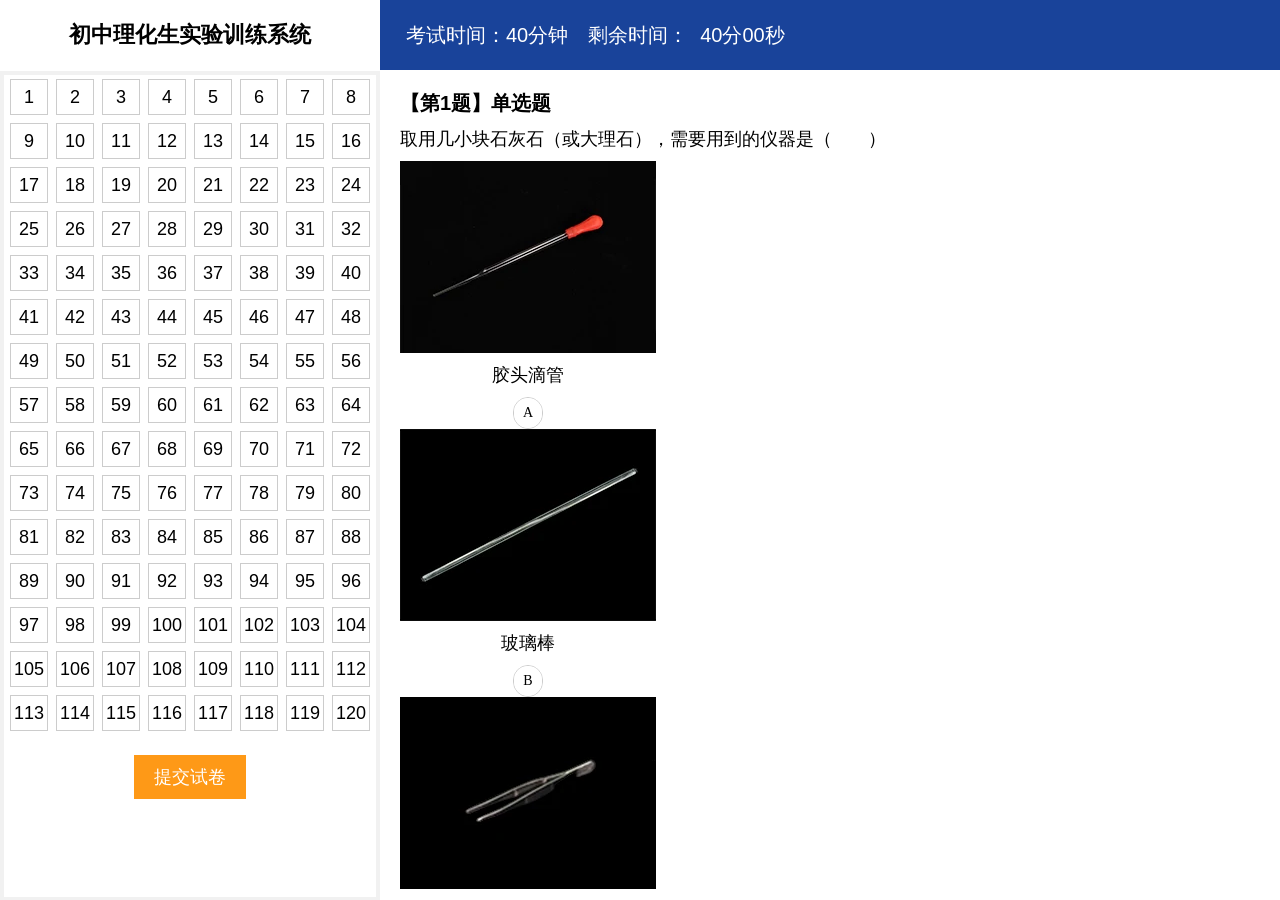
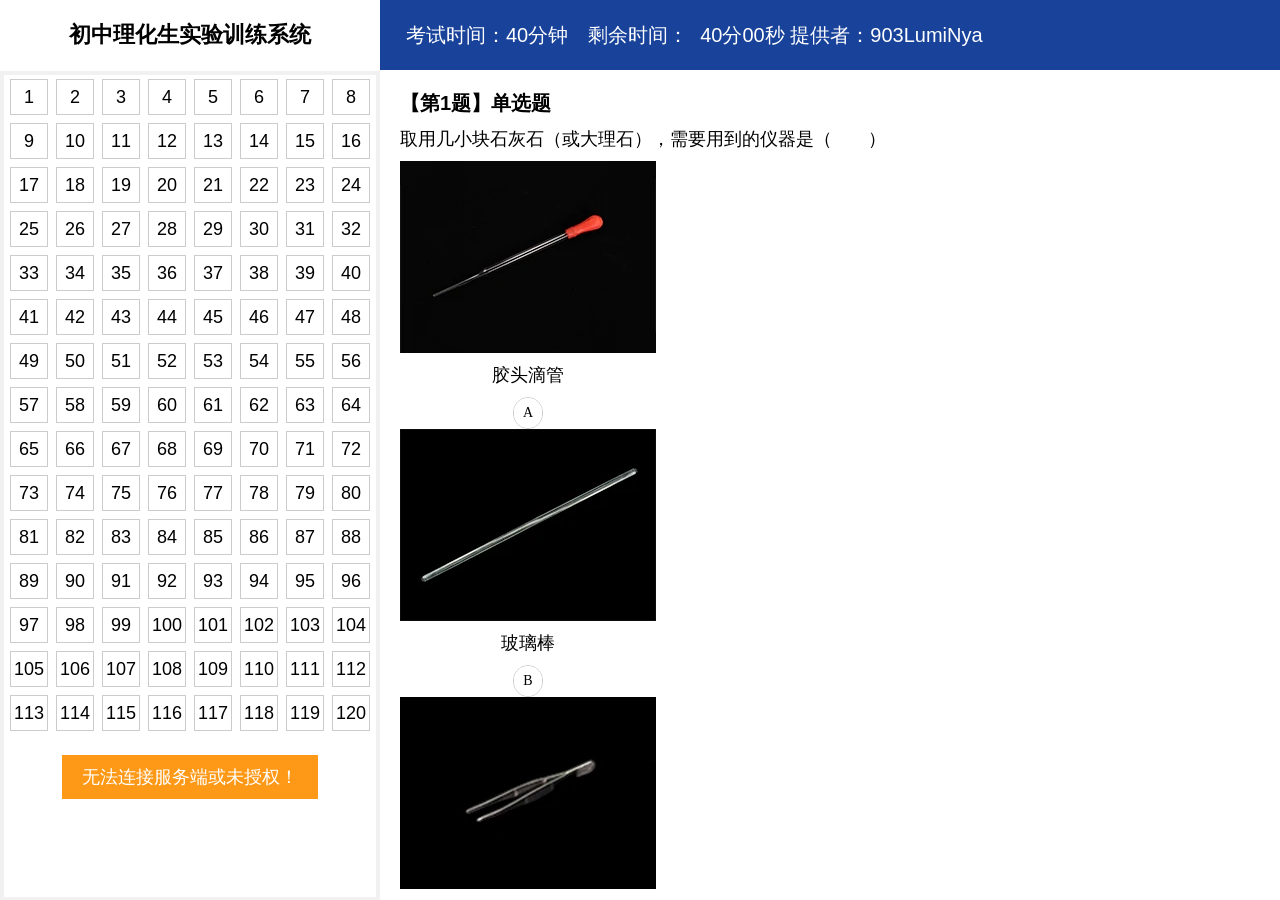
